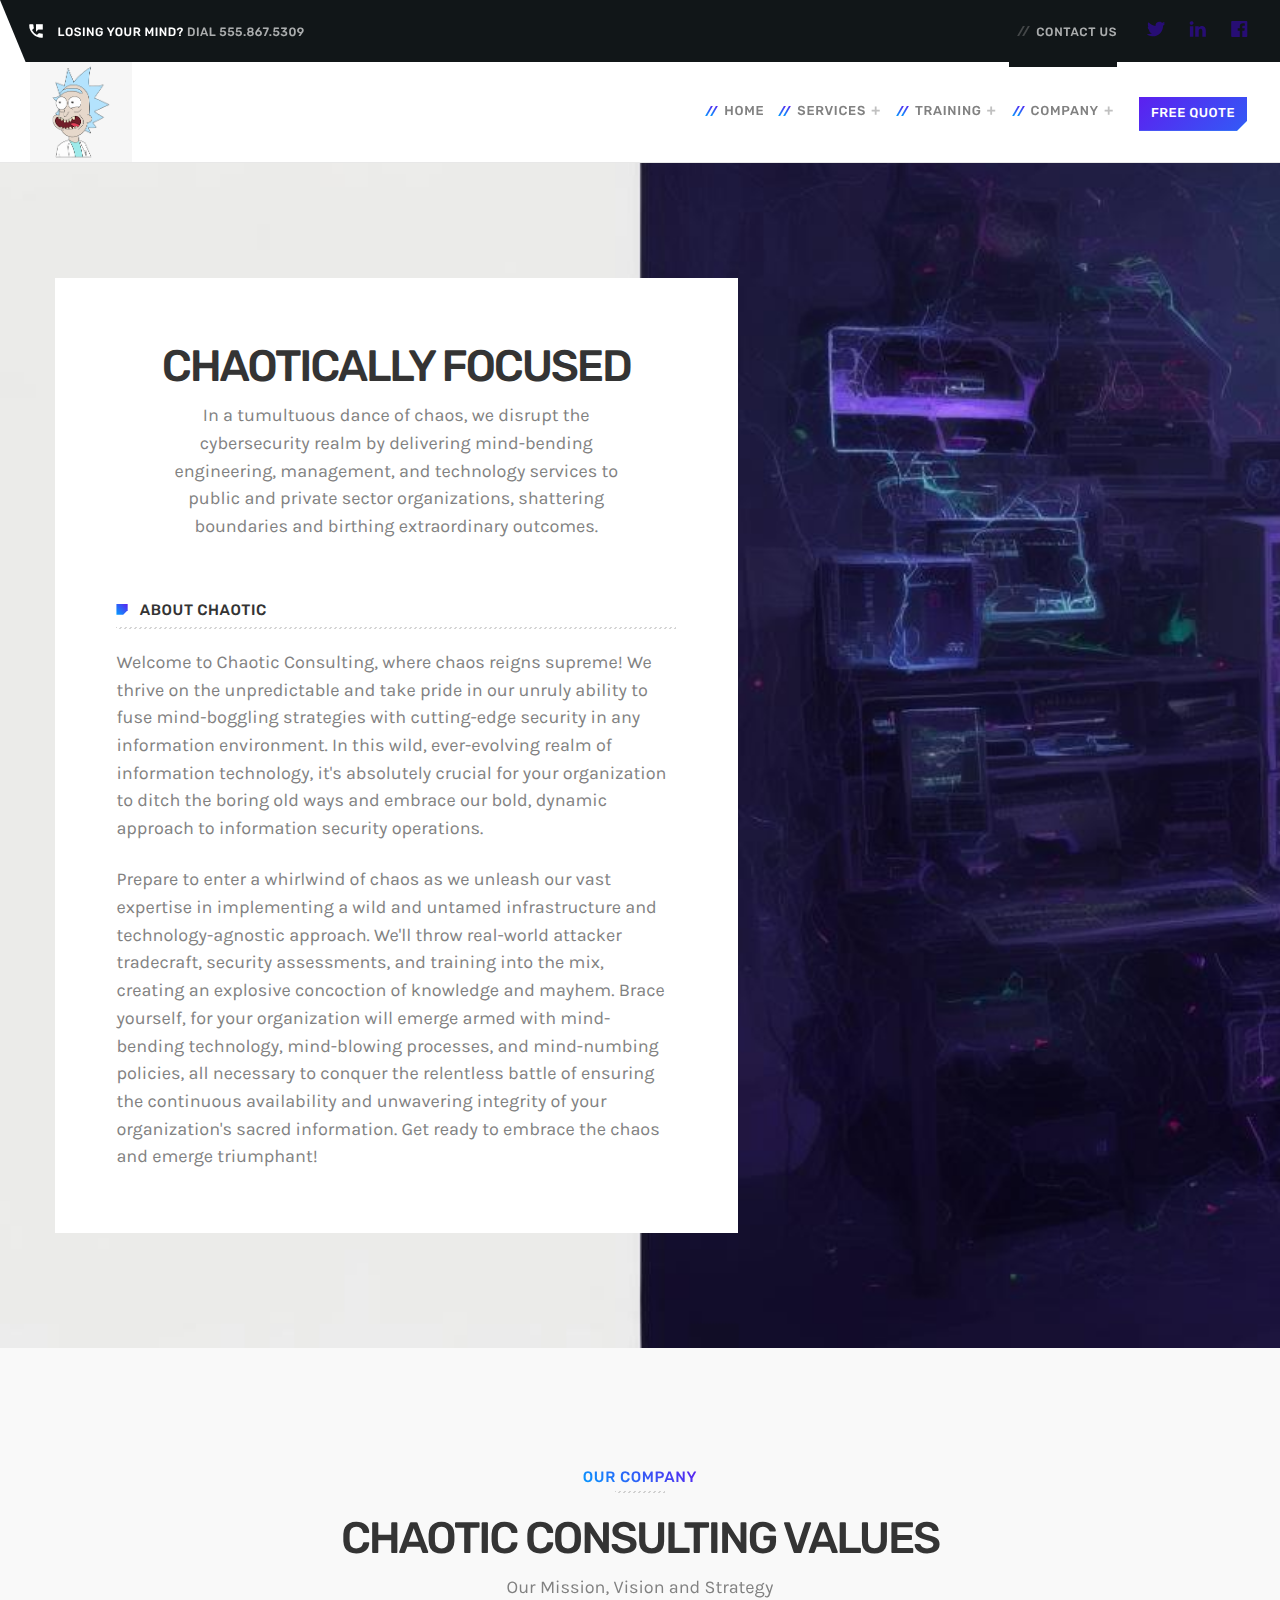
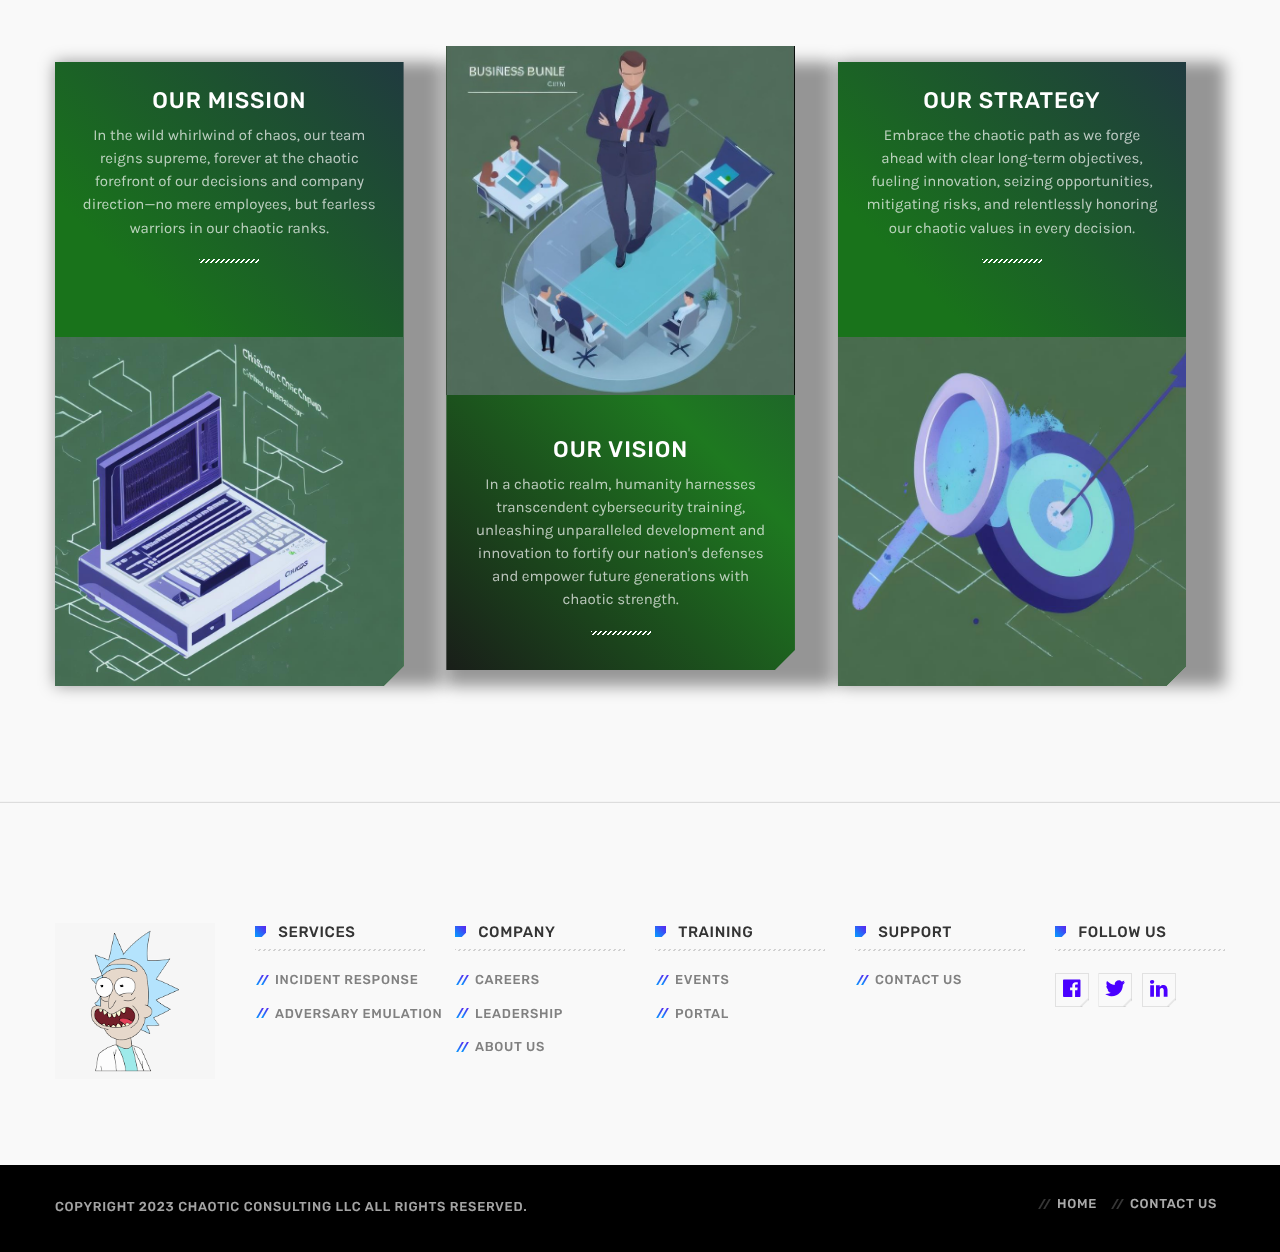
==== index.html @ 54765607 "Update index.html" ====
<!doctype html>
<html class="no-js" lang="en-US">
	
<head>
		<meta charset="UTF-8">
		<meta http-equiv="X-UA-Compatible" content="IE=edge">
		<meta name="viewport" content="width=device-width, initial-scale=1.0">		
		<!-- WP HEAD -->
		<title>Chaotic Consulting</title>
<meta name='robots' content='max-image-preview:large' />
<meta name="dlm-version" content="4.8.5"><script>window._wca = window._wca || [];</script>
<link rel='dns-prefetch' href='http://js.hs-scripts.com/' />
<link rel='dns-prefetch' href='http://stats.wp.com/' />
<link href='https://fonts.gstatic.com/' crossorigin rel='preconnect' />
<link rel="alternate" type="application/rss+xml" title="ChaoticConsulting &raquo; Feed" href="feed/index.html" />
<link rel="alternate" type="application/rss+xml" title="ChaoticConsulting &raquo; Comments Feed" href="comments/feed/index.html" />
<script>
window._wpemojiSettings = {"baseUrl":"https:\/\/s.w.org\/images\/core\/emoji\/14.0.0\/72x72\/","ext":".png","svgUrl":"https:\/\/s.w.org\/images\/core\/emoji\/14.0.0\/svg\/","svgExt":".svg","source":{"concatemoji":"wp-includes\/js\/wp-emoji-release.min.js?ver=6.1.3"}};
/*! This file is auto-generated */
!function(e,a,t){var n,r,o,i=a.createElement("canvas"),p=i.getContext&&i.getContext("2d");function s(e,t){var a=String.fromCharCode,e=(p.clearRect(0,0,i.width,i.height),p.fillText(a.apply(this,e),0,0),i.toDataURL());return p.clearRect(0,0,i.width,i.height),p.fillText(a.apply(this,t),0,0),e===i.toDataURL()}function c(e){var t=a.createElement("script");t.src=e,t.defer=t.type="text/javascript",a.getElementsByTagName("head")[0].appendChild(t)}for(o=Array("flag","emoji"),t.supports={everything:!0,everythingExceptFlag:!0},r=0;r<o.length;r++)t.supports[o[r]]=function(e){if(p&&p.fillText)switch(p.textBaseline="top",p.font="600 32px Arial",e){case"flag":return s([127987,65039,8205,9895,65039],[127987,65039,8203,9895,65039])?!1:!s([55356,56826,55356,56819],[55356,56826,8203,55356,56819])&&!s([55356,57332,56128,56423,56128,56418,56128,56421,56128,56430,56128,56423,56128,56447],[55356,57332,8203,56128,56423,8203,56128,56418,8203,56128,56421,8203,56128,56430,8203,56128,56423,8203,56128,56447]);case"emoji":return!s([129777,127995,8205,129778,127999],[129777,127995,8203,129778,127999])}return!1}(o[r]),t.supports.everything=t.supports.everything&&t.supports[o[r]],"flag"!==o[r]&&(t.supports.everythingExceptFlag=t.supports.everythingExceptFlag&&t.supports[o[r]]);t.supports.everythingExceptFlag=t.supports.everythingExceptFlag&&!t.supports.flag,t.DOMReady=!1,t.readyCallback=function(){t.DOMReady=!0},t.supports.everything||(n=function(){t.readyCallback()},a.addEventListener?(a.addEventListener("DOMContentLoaded",n,!1),e.addEventListener("load",n,!1)):(e.attachEvent("onload",n),a.attachEvent("onreadystatechange",function(){"complete"===a.readyState&&t.readyCallback()})),(e=t.source||{}).concatemoji?c(e.concatemoji):e.wpemoji&&e.twemoji&&(c(e.twemoji),c(e.wpemoji)))}(window,document,window._wpemojiSettings);
</script>
<style>
img.wp-smiley,
img.emoji {
	display: inline !important;
	border: none !important;
	box-shadow: none !important;
	height: 1em !important;
	width: 1em !important;
	margin: 0 0.07em !important;
	vertical-align: -0.1em !important;
	background: none !important;
	padding: 0 !important;
}
</style>
	<link rel='stylesheet' id='wphb-1-css' href='wp-content/uploads/hummingbird-assets/7fd0d3ecf452bea9b778b8efb464f5cc.css' media='all' />
<link rel='stylesheet' id='wp-block-library-css' href='wp-includes/css/dist/block-library/style.min6fb3.css?ver=6.1.3' media='all' />
<style id='wp-block-library-inline-css'>
.has-text-align-justify{text-align:justify;}
</style>
<style id='wp-block-library-theme-inline-css'>
.wp-block-audio figcaption{color:#555;font-size:13px;text-align:center}.is-dark-theme .wp-block-audio figcaption{color:hsla(0,0%,100%,.65)}.wp-block-audio{margin:0 0 1em}.wp-block-code{border:1px solid #ccc;border-radius:4px;font-family:Menlo,Consolas,monaco,monospace;padding:.8em 1em}.wp-block-embed figcaption{color:#555;font-size:13px;text-align:center}.is-dark-theme .wp-block-embed figcaption{color:hsla(0,0%,100%,.65)}.wp-block-embed{margin:0 0 1em}.blocks-gallery-caption{color:#555;font-size:13px;text-align:center}.is-dark-theme .blocks-gallery-caption{color:hsla(0,0%,100%,.65)}.wp-block-image figcaption{color:#555;font-size:13px;text-align:center}.is-dark-theme .wp-block-image figcaption{color:hsla(0,0%,100%,.65)}.wp-block-image{margin:0 0 1em}.wp-block-pullquote{border-top:4px solid;border-bottom:4px solid;margin-bottom:1.75em;color:currentColor}.wp-block-pullquote__citation,.wp-block-pullquote cite,.wp-block-pullquote footer{color:currentColor;text-transform:uppercase;font-size:.8125em;font-style:normal}.wp-block-quote{border-left:.25em solid;margin:0 0 1.75em;padding-left:1em}.wp-block-quote cite,.wp-block-quote footer{color:currentColor;font-size:.8125em;position:relative;font-style:normal}.wp-block-quote.has-text-align-right{border-left:none;border-right:.25em solid;padding-left:0;padding-right:1em}.wp-block-quote.has-text-align-center{border:none;padding-left:0}.wp-block-quote.is-large,.wp-block-quote.is-style-large,.wp-block-quote.is-style-plain{border:none}.wp-block-search .wp-block-search__label{font-weight:700}.wp-block-search__button{border:1px solid #ccc;padding:.375em .625em}:where(.wp-block-group.has-background){padding:1.25em 2.375em}.wp-block-separator.has-css-opacity{opacity:.4}.wp-block-separator{border:none;border-bottom:2px solid;margin-left:auto;margin-right:auto}.wp-block-separator.has-alpha-channel-opacity{opacity:1}.wp-block-separator:not(.is-style-wide):not(.is-style-dots){width:100px}.wp-block-separator.has-background:not(.is-style-dots){border-bottom:none;height:1px}.wp-block-separator.has-background:not(.is-style-wide):not(.is-style-dots){height:2px}.wp-block-table{margin:"0 0 1em 0"}.wp-block-table thead{border-bottom:3px solid}.wp-block-table tfoot{border-top:3px solid}.wp-block-table td,.wp-block-table th{word-break:normal}.wp-block-table figcaption{color:#555;font-size:13px;text-align:center}.is-dark-theme .wp-block-table figcaption{color:hsla(0,0%,100%,.65)}.wp-block-video figcaption{color:#555;font-size:13px;text-align:center}.is-dark-theme .wp-block-video figcaption{color:hsla(0,0%,100%,.65)}.wp-block-video{margin:0 0 1em}.wp-block-template-part.has-background{padding:1.25em 2.375em;margin-top:0;margin-bottom:0}
</style>
<link rel='stylesheet' id='jetpack-videopress-video-block-view-css' href='wp-content/uploads/hummingbird-assets/b2a7924042037997139bfa3283e063b1.css' media='all' />
<link rel='stylesheet' id='wphb-2-css' href='wp-content/uploads/hummingbird-assets/19c0e15c7c82b279ccb859507cdc2a20.css' media='all' />
<link rel='stylesheet' id='wc-blocks-style-css' href='wp-content/uploads/hummingbird-assets/2e4fd4b13205fe02aaf30620c7fa8087.css' media='all' />
<link rel='stylesheet' id='classic-theme-styles-css' href='wp-includes/css/classic-themes.min68b3.css?ver=1' media='all' />
<style id='global-styles-inline-css'>
body{--wp--preset--color--black: #000000;--wp--preset--color--cyan-bluish-gray: #abb8c3;--wp--preset--color--white: #ffffff;--wp--preset--color--pale-pink: #f78da7;--wp--preset--color--vivid-red: #cf2e2e;--wp--preset--color--luminous-vivid-orange: #ff6900;--wp--preset--color--luminous-vivid-amber: #fcb900;--wp--preset--color--light-green-cyan: #7bdcb5;--wp--preset--color--vivid-green-cyan: #00d084;--wp--preset--color--pale-cyan-blue: #8ed1fc;--wp--preset--color--vivid-cyan-blue: #0693e3;--wp--preset--color--vivid-purple: #9b51e0;--wp--preset--gradient--vivid-cyan-blue-to-vivid-purple: linear-gradient(135deg,rgba(6,147,227,1) 0%,rgb(155,81,224) 100%);--wp--preset--gradient--light-green-cyan-to-vivid-green-cyan: linear-gradient(135deg,rgb(122,220,180) 0%,rgb(0,208,130) 100%);--wp--preset--gradient--luminous-vivid-amber-to-luminous-vivid-orange: linear-gradient(135deg,rgba(252,185,0,1) 0%,rgba(255,105,0,1) 100%);--wp--preset--gradient--luminous-vivid-orange-to-vivid-red: linear-gradient(135deg,rgba(255,105,0,1) 0%,rgb(207,46,46) 100%);--wp--preset--gradient--very-light-gray-to-cyan-bluish-gray: linear-gradient(135deg,rgb(238,238,238) 0%,rgb(169,184,195) 100%);--wp--preset--gradient--cool-to-warm-spectrum: linear-gradient(135deg,rgb(74,234,220) 0%,rgb(151,120,209) 20%,rgb(207,42,186) 40%,rgb(238,44,130) 60%,rgb(251,105,98) 80%,rgb(254,248,76) 100%);--wp--preset--gradient--blush-light-purple: linear-gradient(135deg,rgb(255,206,236) 0%,rgb(152,150,240) 100%);--wp--preset--gradient--blush-bordeaux: linear-gradient(135deg,rgb(254,205,165) 0%,rgb(254,45,45) 50%,rgb(107,0,62) 100%);--wp--preset--gradient--luminous-dusk: linear-gradient(135deg,rgb(255,203,112) 0%,rgb(199,81,192) 50%,rgb(65,88,208) 100%);--wp--preset--gradient--pale-ocean: linear-gradient(135deg,rgb(255,245,203) 0%,rgb(182,227,212) 50%,rgb(51,167,181) 100%);--wp--preset--gradient--electric-grass: linear-gradient(135deg,rgb(202,248,128) 0%,rgb(113,206,126) 100%);--wp--preset--gradient--midnight: linear-gradient(135deg,rgb(2,3,129) 0%,rgb(40,116,252) 100%);--wp--preset--duotone--dark-grayscale: url('#wp-duotone-dark-grayscale');--wp--preset--duotone--grayscale: url('#wp-duotone-grayscale');--wp--preset--duotone--purple-yellow: url('#wp-duotone-purple-yellow');--wp--preset--duotone--blue-red: url('#wp-duotone-blue-red');--wp--preset--duotone--midnight: url('#wp-duotone-midnight');--wp--preset--duotone--magenta-yellow: url('#wp-duotone-magenta-yellow');--wp--preset--duotone--purple-green: url('#wp-duotone-purple-green');--wp--preset--duotone--blue-orange: url('#wp-duotone-blue-orange');--wp--preset--font-size--small: 13px;--wp--preset--font-size--medium: 20px;--wp--preset--font-size--large: 36px;--wp--preset--font-size--x-large: 42px;--wp--preset--spacing--20: 0.44rem;--wp--preset--spacing--30: 0.67rem;--wp--preset--spacing--40: 1rem;--wp--preset--spacing--50: 1.5rem;--wp--preset--spacing--60: 2.25rem;--wp--preset--spacing--70: 3.38rem;--wp--preset--spacing--80: 5.06rem;}:where(.is-layout-flex){gap: 0.5em;}body .is-layout-flow > .alignleft{float: left;margin-inline-start: 0;margin-inline-end: 2em;}body .is-layout-flow > .alignright{float: right;margin-inline-start: 2em;margin-inline-end: 0;}body .is-layout-flow > .aligncenter{margin-left: auto !important;margin-right: auto !important;}body .is-layout-constrained > .alignleft{float: left;margin-inline-start: 0;margin-inline-end: 2em;}body .is-layout-constrained > .alignright{float: right;margin-inline-start: 2em;margin-inline-end: 0;}body .is-layout-constrained > .aligncenter{margin-left: auto !important;margin-right: auto !important;}body .is-layout-constrained > :where(:not(.alignleft):not(.alignright):not(.alignfull)){max-width: var(--wp--style--global--content-size);margin-left: auto !important;margin-right: auto !important;}body .is-layout-constrained > .alignwide{max-width: var(--wp--style--global--wide-size);}body .is-layout-flex{display: flex;}body .is-layout-flex{flex-wrap: wrap;align-items: center;}body .is-layout-flex > *{margin: 0;}:where(.wp-block-columns.is-layout-flex){gap: 2em;}.has-black-color{color: var(--wp--preset--color--black) !important;}.has-cyan-bluish-gray-color{color: var(--wp--preset--color--cyan-bluish-gray) !important;}.has-white-color{color: var(--wp--preset--color--white) !important;}.has-pale-pink-color{color: var(--wp--preset--color--pale-pink) !important;}.has-vivid-red-color{color: var(--wp--preset--color--vivid-red) !important;}.has-luminous-vivid-orange-color{color: var(--wp--preset--color--luminous-vivid-orange) !important;}.has-luminous-vivid-amber-color{color: var(--wp--preset--color--luminous-vivid-amber) !important;}.has-light-green-cyan-color{color: var(--wp--preset--color--light-green-cyan) !important;}.has-vivid-green-cyan-color{color: var(--wp--preset--color--vivid-green-cyan) !important;}.has-pale-cyan-blue-color{color: var(--wp--preset--color--pale-cyan-blue) !important;}.has-vivid-cyan-blue-color{color: var(--wp--preset--color--vivid-cyan-blue) !important;}.has-vivid-purple-color{color: var(--wp--preset--color--vivid-purple) !important;}.has-black-background-color{background-color: var(--wp--preset--color--black) !important;}.has-cyan-bluish-gray-background-color{background-color: var(--wp--preset--color--cyan-bluish-gray) !important;}.has-white-background-color{background-color: var(--wp--preset--color--white) !important;}.has-pale-pink-background-color{background-color: var(--wp--preset--color--pale-pink) !important;}.has-vivid-red-background-color{background-color: var(--wp--preset--color--vivid-red) !important;}.has-luminous-vivid-orange-background-color{background-color: var(--wp--preset--color--luminous-vivid-orange) !important;}.has-luminous-vivid-amber-background-color{background-color: var(--wp--preset--color--luminous-vivid-amber) !important;}.has-light-green-cyan-background-color{background-color: var(--wp--preset--color--light-green-cyan) !important;}.has-vivid-green-cyan-background-color{background-color: var(--wp--preset--color--vivid-green-cyan) !important;}.has-pale-cyan-blue-background-color{background-color: var(--wp--preset--color--pale-cyan-blue) !important;}.has-vivid-cyan-blue-background-color{background-color: var(--wp--preset--color--vivid-cyan-blue) !important;}.has-vivid-purple-background-color{background-color: var(--wp--preset--color--vivid-purple) !important;}.has-black-border-color{border-color: var(--wp--preset--color--black) !important;}.has-cyan-bluish-gray-border-color{border-color: var(--wp--preset--color--cyan-bluish-gray) !important;}.has-white-border-color{border-color: var(--wp--preset--color--white) !important;}.has-pale-pink-border-color{border-color: var(--wp--preset--color--pale-pink) !important;}.has-vivid-red-border-color{border-color: var(--wp--preset--color--vivid-red) !important;}.has-luminous-vivid-orange-border-color{border-color: var(--wp--preset--color--luminous-vivid-orange) !important;}.has-luminous-vivid-amber-border-color{border-color: var(--wp--preset--color--luminous-vivid-amber) !important;}.has-light-green-cyan-border-color{border-color: var(--wp--preset--color--light-green-cyan) !important;}.has-vivid-green-cyan-border-color{border-color: var(--wp--preset--color--vivid-green-cyan) !important;}.has-pale-cyan-blue-border-color{border-color: var(--wp--preset--color--pale-cyan-blue) !important;}.has-vivid-cyan-blue-border-color{border-color: var(--wp--preset--color--vivid-cyan-blue) !important;}.has-vivid-purple-border-color{border-color: var(--wp--preset--color--vivid-purple) !important;}.has-vivid-cyan-blue-to-vivid-purple-gradient-background{background: var(--wp--preset--gradient--vivid-cyan-blue-to-vivid-purple) !important;}.has-light-green-cyan-to-vivid-green-cyan-gradient-background{background: var(--wp--preset--gradient--light-green-cyan-to-vivid-green-cyan) !important;}.has-luminous-vivid-amber-to-luminous-vivid-orange-gradient-background{background: var(--wp--preset--gradient--luminous-vivid-amber-to-luminous-vivid-orange) !important;}.has-luminous-vivid-orange-to-vivid-red-gradient-background{background: var(--wp--preset--gradient--luminous-vivid-orange-to-vivid-red) !important;}.has-very-light-gray-to-cyan-bluish-gray-gradient-background{background: var(--wp--preset--gradient--very-light-gray-to-cyan-bluish-gray) !important;}.has-cool-to-warm-spectrum-gradient-background{background: var(--wp--preset--gradient--cool-to-warm-spectrum) !important;}.has-blush-light-purple-gradient-background{background: var(--wp--preset--gradient--blush-light-purple) !important;}.has-blush-bordeaux-gradient-background{background: var(--wp--preset--gradient--blush-bordeaux) !important;}.has-luminous-dusk-gradient-background{background: var(--wp--preset--gradient--luminous-dusk) !important;}.has-pale-ocean-gradient-background{background: var(--wp--preset--gradient--pale-ocean) !important;}.has-electric-grass-gradient-background{background: var(--wp--preset--gradient--electric-grass) !important;}.has-midnight-gradient-background{background: var(--wp--preset--gradient--midnight) !important;}.has-small-font-size{font-size: var(--wp--preset--font-size--small) !important;}.has-medium-font-size{font-size: var(--wp--preset--font-size--medium) !important;}.has-large-font-size{font-size: var(--wp--preset--font-size--large) !important;}.has-x-large-font-size{font-size: var(--wp--preset--font-size--x-large) !important;}
.wp-block-navigation a:where(:not(.wp-element-button)){color: inherit;}
:where(.wp-block-columns.is-layout-flex){gap: 2em;}
.wp-block-pullquote{font-size: 1.5em;line-height: 1.6;}
</style>
<link rel='stylesheet' id='wphb-3-css' href='wp-content/uploads/hummingbird-assets/3e16753fc6889dd472542106ab0303fb.css' media='all' />
<style id='wphb-3-inline-css'>
.vc_custom_1557418146901{border-top-width: 1px !important;border-bottom-width: 3px !important;padding-right: 20px !important;padding-left: 20px !important;background-color: #ffffff !important;border-top-color: rgba(0,0,0,0.1) !important;border-top-style: solid !important;border-bottom-color: rgba(0,0,0,0.1) !important;border-bottom-style: solid !important;}.vc_custom_1557418801672{margin-right: 0px !important;margin-left: 0px !important;} .vc_custom_1662497444673{border-top-width: 1px !important;border-bottom-width: 3px !important;padding-right: 20px !important;padding-left: 20px !important;background-color: #ffffff !important;}.vc_custom_1662497499613{margin-right: 0px !important;margin-left: 0px !important;} 
.vc_custom_1558966303741{padding-right: 5px !important;padding-left: 5px !important;background-position: center;background-repeat: no-repeat !important;background-size: cover !important;}.vc_custom_1557143983831{padding-right: 24px !important;padding-left: 24px !important;}.vc_custom_1558966840940{margin-right: 15px !important;margin-left: 15px !important;background-image: url(wp-content/uploads/2023/home/footer-field-bg2_OPT.png?id=1407) !important;background-position: center !important;background-repeat: no-repeat !important;background-size: contain !important;}.vc_custom_1558966230521{background-image: url(wp-content/uploads/2023/home/cta-decoration-margins_OPT.png?id=1408) !important;background-position: center !important;background-repeat: no-repeat !important;background-size: contain !important;} .vc_custom_1558124488468{border-top-width: 1px !important;padding-right: 15px !important;padding-left: 15px !important;border-top-color: #dddddd !important;border-top-style: solid !important;} .cap-nomargin-top {
    margin-top: 0;
}
.btn-justify .firwl-btn  {
   margin: 0 5.2px 12px 0;
}
.btn-justify .firwl-btn:nth-of-type(4n)  {
 margin-right: 0;   
}
@media only screen and (max-width: 600px) {
    .btn-justify .firwl-btn{ margin: 0 0.1px 5px 0;}
    .btn-justify .firwl-btn:nth-of-type(4n)  {
     margin-right: 0;   
    }
}.vc_custom_1558124488468{border-top-width: 1px !important;padding-right: 15px !important;padding-left: 15px !important;border-top-color: #dddddd !important;border-top-style: solid !important;} .cap-nomargin-top {
    margin-top: 0;
}
.btn-justify .firwl-btn  {
   margin: 0 5.2px 12px 0;
}
.btn-justify .firwl-btn:nth-of-type(4n)  {
 margin-right: 0;   
}
@media only screen and (max-width: 600px) {
    .btn-justify .firwl-btn{ margin: 0 0.1px 5px 0;}
    .btn-justify .firwl-btn:nth-of-type(4n)  {
     margin-right: 0;   
    }
}
</style>
<link rel='stylesheet' id='woocommerce-layout-css' href='wp-content/uploads/hummingbird-assets/61d78d06aaa9b108058a870852219329.css' media='all' />
<style id='woocommerce-layout-inline-css'>

	.infinite-scroll .woocommerce-pagination {
		display: none;
	}
</style>

<style id='woocommerce-inline-inline-css'>
.woocommerce form .form-row .required { visibility: visible; }
</style>
<link rel='stylesheet' id='wphb-4-css' href='wp-content/uploads/hummingbird-assets/982daae407b19cbb4984385307a91c29.css' media='all' />
<link rel='stylesheet' id='jetpack_css-css' href='wp-content/uploads/hummingbird-assets/6b167bf6ccd5b75731e9bbbbdf00253e.css' media='all' />
<script src='wp-content/uploads/hummingbird-assets/2d284bd16ab9c6e514af87af5edbe637.js' id='wphb-5-js'></script>

	<style>img#wpstats{display:none}</style>
		<style type="text/css" id="branda-admin-bar-logo">
body #wpadminbar #wp-admin-bar-wp-logo > .ab-item {
	background-image: url(wp-content/uploads/2023/rick.png);
	background-repeat: no-repeat;
	background-position: 50%;
	background-size: 80%;
}
body #wpadminbar #wp-admin-bar-wp-logo > .ab-item .ab-icon:before {
	content: " ";
}
</style>
	<noscript><style>.woocommerce-product-gallery{ opacity: 1 !important; }</style></noscript>

<link rel="icon" href="wp-content/uploads/2023/rick.png" sizes="32x32" />
<link rel="icon" href="wp-content/uploads/2023/rick.png" sizes="192x192" />
<link rel="apple-touch-icon" href="wp-content/uploads/2023/rick.png" />
<meta name="msapplication-TileImage" content="wp-content/uploads/2023/rick.png" />
		<style id="wp-custom-css">
			body#firwlBody .qt-gridhelp {
opacity: 0.04 !important;	

}

.qt-socialicon {
	color: #4a00ff;
}

.firwl_member .firwl-post__header {
	height: 370px;
}

.firwl-pageheader__testimonial .firwl-bgimg img {
	top: -30vw;
}		</style>
		<style id="kirki-inline-styles">body, html{font-family:Karla;font-weight:400;letter-spacing:0em;}strong{font-family:Karla;font-weight:700;letter-spacing:-0.02em;}h1, h2, h3, h4, h5, h6{font-family:Rubik;font-weight:500;letter-spacing:-0.04em;text-transform:none;}.firwl-pagecaption{font-family:Rubik;font-weight:500;letter-spacing:-0.04em;text-transform:uppercase;}.widget_nav_menu, .firwl-internal-menu, .firwl-capfont, label, .firwl-footer__copy, .firwl-scf, .firwl-btn, .firwl-caption, .firwl-itemmetas, .firwl-menubar, .firwl-secondaryhead, .firwl-cats, .firwl-menu-tree , button, input[type="button"], input[type="submit"], .button, .firwl-meta, .firwl-readm, .firwl-navlink, .woocommerce #respond input#submit,.woocommerce a.button,.woocommerce button.button,.woocommerce input.button{font-family:Rubik;font-weight:500;letter-spacing:0.04em;text-transform:uppercase;}/* latin-ext */
@font-face {
  font-family: 'Karla';
  font-style: normal;
  font-weight: 400;
  font-display: swap;
  src: url(wp-content/fonts/karla/qkBIXvYC6trAT55ZBi1ueQVIjQTD-JqaHUlMZbLXGimSytc.woff) format('woff');
  unicode-range: U+0100-02AF, U+0304, U+0308, U+0329, U+1E00-1E9F, U+1EF2-1EFF, U+2020, U+20A0-20AB, U+20AD-20CF, U+2113, U+2C60-2C7F, U+A720-A7FF;
}
/* latin */
@font-face {
  font-family: 'Karla';
  font-style: normal;
  font-weight: 400;
  font-display: swap;
  src: url(wp-content/fonts/karla/qkBIXvYC6trAT55ZBi1ueQVIjQTD-JqaE0lMZbLXGimS.woff) format('woff');
  unicode-range: U+0000-00FF, U+0131, U+0152-0153, U+02BB-02BC, U+02C6, U+02DA, U+02DC, U+0304, U+0308, U+0329, U+2000-206F, U+2074, U+20AC, U+2122, U+2191, U+2193, U+2212, U+2215, U+FEFF, U+FFFD;
}
/* latin-ext */
@font-face {
  font-family: 'Karla';
  font-style: normal;
  font-weight: 700;
  font-display: swap;
  src: url(wp-content/fonts/karla/qkBIXvYC6trAT55ZBi1ueQVIjQTDH52aHUlMZbLXGimSytc.woff) format('woff');
  unicode-range: U+0100-02AF, U+0304, U+0308, U+0329, U+1E00-1E9F, U+1EF2-1EFF, U+2020, U+20A0-20AB, U+20AD-20CF, U+2113, U+2C60-2C7F, U+A720-A7FF;
}
/* latin */
@font-face {
  font-family: 'Karla';
  font-style: normal;
  font-weight: 700;
  font-display: swap;
  src: url(wp-content/fonts/karla/qkBIXvYC6trAT55ZBi1ueQVIjQTDH52aE0lMZbLXGimS.woff) format('woff');
  unicode-range: U+0000-00FF, U+0131, U+0152-0153, U+02BB-02BC, U+02C6, U+02DA, U+02DC, U+0304, U+0308, U+0329, U+2000-206F, U+2074, U+20AC, U+2122, U+2191, U+2193, U+2212, U+2215, U+FEFF, U+FFFD;
}/* cyrillic-ext */
@font-face {
  font-family: 'Rubik';
  font-style: normal;
  font-weight: 500;
  font-display: swap;
  src: url(wp-content/fonts/rubik/iJWZBXyIfDnIV5PNhY1KTN7Z-Yh-NYiFWkUzdYPFkaVNA6w.woff) format('woff');
  unicode-range: U+0460-052F, U+1C80-1C88, U+20B4, U+2DE0-2DFF, U+A640-A69F, U+FE2E-FE2F;
}
/* cyrillic */
@font-face {
  font-family: 'Rubik';
  font-style: normal;
  font-weight: 500;
  font-display: swap;
  src: url(wp-content/fonts/rubik/iJWZBXyIfDnIV5PNhY1KTN7Z-Yh-NYiFU0UzdYPFkaVNA6w.woff) format('woff');
  unicode-range: U+0301, U+0400-045F, U+0490-0491, U+04B0-04B1, U+2116;
}
/* hebrew */
@font-face {
  font-family: 'Rubik';
  font-style: normal;
  font-weight: 500;
  font-display: swap;
  src: url(wp-content/fonts/rubik/iJWZBXyIfDnIV5PNhY1KTN7Z-Yh-NYiFVUUzdYPFkaVNA6w.woff) format('woff');
  unicode-range: U+0590-05FF, U+200C-2010, U+20AA, U+25CC, U+FB1D-FB4F;
}
/* latin-ext */
@font-face {
  font-family: 'Rubik';
  font-style: normal;
  font-weight: 500;
  font-display: swap;
  src: url(wp-content/fonts/rubik/iJWZBXyIfDnIV5PNhY1KTN7Z-Yh-NYiFWUUzdYPFkaVNA6w.woff) format('woff');
  unicode-range: U+0100-02AF, U+0304, U+0308, U+0329, U+1E00-1E9F, U+1EF2-1EFF, U+2020, U+20A0-20AB, U+20AD-20CF, U+2113, U+2C60-2C7F, U+A720-A7FF;
}
/* latin */
@font-face {
  font-family: 'Rubik';
  font-style: normal;
  font-weight: 500;
  font-display: swap;
  src: url(wp-content/fonts/rubik/iJWZBXyIfDnIV5PNhY1KTN7Z-Yh-NYiFV0UzdYPFkaVN.woff) format('woff');
  unicode-range: U+0000-00FF, U+0131, U+0152-0153, U+02BB-02BC, U+02C6, U+02DA, U+02DC, U+0304, U+0308, U+0329, U+2000-206F, U+2074, U+20AC, U+2122, U+2191, U+2193, U+2212, U+2215, U+FEFF, U+FFFD;
}</style>		<!-- THEME CUSTOMIZATIONS start ========= -->
		<style>
			
			
			body, blockquote::before {
				background-color: #f9f9f9;
				color: #818181;
			}
			.firwl-comments-section .comment-respond {
				background-color: #f9f9f9;
			}
			a, .star-rating span::before {
				color: #069afe;
			}
			a:hover {
				color: #4a00ff;
			}
			table th, table td,
			table tr:first-child, .firwl-entrycontent .wp-block-table th, .firwl-entrycontent .wp-block-table td,
			hr.wp-block-separator {
				border-color: rgba(129,129,129,0.33);
			}
			hr.wp-block-separator.is-style-dots::before {
				color: rgba(129,129,129,0.33);
			}
			.firwl-entrycontent p.has-drop-cap, .firwl-entrycontent blockquote, .firwl-entrycontent .wp-block-quote, blockquote, blockquote::before, .firwl-single .firwl-entrycontent .wp-block-quote, .firwl-btn, .firwl-btn::after, .firwl-btn::before {
				border-color: rgba(129,129,129,0.2);
			}
			h1, h2, h3, h4, h5, h6 {
				color: #343434;
			}
			
			.firwl-paper, .firwl-menubar ul, blockquote::before, .woocommerce div.product .woocommerce-tabs ul.tabs li, .woocommerce div.product .woocommerce-tabs ul.tabs li.active a {
				background-color: #fff;
				color: #818181;
			}
			.woocommerce div.product .woocommerce-tabs ul.tabs li.active  {
				border-bottom-color:  #fff;
			}
			.woocommerce .woocommerce-ordering select, #add_payment_method #payment, .woocommerce-cart #payment, .woocommerce-checkout #payment,
			.firwl-primary {
				background-color: #111618;
			}
			
			.firwl-primary .firwl-btn {
				border-color: rgba(255,255,255,0.2);
			}
			.firwl-primary-light {
				background-color: #353535;
			}
			.woocommerce .woocommerce-ordering select, #add_payment_method #payment, .woocommerce-cart #payment, .woocommerce-checkout #payment,
			.firwl-primary-light, .firwl-primary, .firwl-primary-light h1, .firwl-primary-light h2, .firwl-primary-light h3, .firwl-primary-light h4, .firwl-primary-light h5, .firwl-primary-light h6, .firwl-primary h1, .firwl-primary h2, .firwl-primary h3, .firwl-primary h4, .firwl-primary h5, .firwl-primary h6 {
				color: #fff;
			}
			.firwl-primary-light .firwl-caption{
				color: rgba(255,255,255,0.7);
			}
			[class*="-catid-"]::before, .ttg-reaktions-accent, .firwl-accent,.firwl-scard:hover .firwl-btn__ghost,  .firwl-menubar li::before  {
				background-color: #069afe;
				color: #fff;
			}
			
			 .ttg-reaktions-accent,
			.firwl-cards .firwl-colorgradient, .firwl-colorgradient, .firwl-gradtext, .firwl-gradicon::before,
			.firwl-caption__l::after, .firwl-owl-theme .owl-dots .owl-dot.active span,
			.firwl-post__sticky::after, input[type="submit"], .firwl-menubar > li > a::before, .firwl-menubar > li > a::after, .firwl-authorbox::after,  
			.firwl-p-catz::after, .firwl-caption__s::before,.firwl-caption__xs::before {
				background: #00a2ff;
				background: linear-gradient(45deg, #00a2ff 0%, #5c20ef 100%);
				filter: progid:DXImageTransform.Microsoft.gradient( startColorstr='#00a2ff', endColorstr='#5c20ef',GradientType=1 ); 
				color: #fff; /* No customizer required, always white */
			}
			.firwl-post__title a {
				background-image: linear-gradient(to right, rgba(0,162,255,0.5) 50%,  rgba(92,32,239,0.5) 100%, #fff 100%);
			}
			.firwl-btn {
				background-image: linear-gradient(-45deg, #00a2ff 0%,  #5c20ef 50%, rgba(255,255,255,0) 54%, rgba(255,255,255,0) 100%);
			}
			.firwl-btn__white {
				color: #069afe;
				background-image: none;
			}
			.firwl-entrycontent .wp-block-button .wp-block-button__link, .firwl-entrycontent .wp-block-button .wp-block-file__button,
			.firwl-btn-primary, #firwlBody.woocommerce .button, #firwlBody.woocommerce #firwlMaster .button {
				background-color: #00a2ff !important;
				background-image: linear-gradient(-45deg, #00a2ff 0%,  #5c20ef 100%) !important;
			}
	
			.firwl-gradprimary {
			    background: linear-gradient(45deg,  #19731b 0%, #19731b 50%, #203a3f); }
			.firwl-gradaccent, .firwl-hov {
			   background: linear-gradient(45deg, #191e19 0%, #1e7920 50%, #203a3f 100% );}

			.firwl-stripes__accent {
				background-image: linear-gradient(135deg, #069afe 12.50%, transparent 12.50%, transparent 50%, #069afe 50%, #069afe 62.50%, transparent 62.50%, transparent 100%);
				background-size: 5px 5px; }
			.firwl-grad-layer {
				background: #069afe; /* Old browsers */
				background: linear-gradient(45deg, #069afe 0%, #4a00ff 100%);
				filter: progid:DXImageTransform.Microsoft.gradient( startColorstr='#069afe', endColorstr='#4a00ff',GradientType=1 ); }
			.firwl-internal-menu__c ul a.firwl-active, #firwlBody #firwlMaster  input[type="text"]:focus, #firwlBody #firwlMaster select:focus, #firwlBody #firwlMaster select::-ms-expand , 
			#firwlBody #firwlMaster  input[type="email"]:focus, #firwlBody #firwlMaster  input[type="password"]:focus, #firwlBody #firwlMaster  textarea:focus, .
			firwl-caption::after, .firwl-post__title, .firwl-scard__t {
				border-color:#069afe}
			.firwl-primary-light .firwl-caption__s, .firwl-primary-light .firwl-btn {
				border-color:  rgba(255,255,255,0.2); }

			.firwl-duotone::before {
				background-color: #50fbed; }
			.firwl-duotone::after {
				background-color: #550291; }

			@media only screen and (min-width: 1201px) { 
				.firwl-menu-horizontal .firwl-menubar > li > ul li a, #firwlBody.woocommerce .button {
					background-image: linear-gradient(45deg,  #069afe 00%, #4a00ff 100%, #fff 100%);
				}
				 .firwl-menu-horizontal .firwl-menubar > li:hover > ul {
					border-color: #111618;
				}
				.firwl-btn__white:hover {
					color: #4a00ff; 
				}
			}


			
							html body {
					text-rendering: geometricPrecision;
				}
								h1, h2, h3, h4, h5, h6 {
					text-rendering: geometricPrecision;
				}
								.firwl-internal-menu, .firwl-capfont, label, .firwl-footer__copy, .firwl-scf, .firwl-btn, .firwl-caption, .firwl-itemmetas, .firwl-menu, .firwl-secondaryhead, .firwl-cats, .firwl-menu-tree ,
				 button, input[type="button"], 	input[type="submit"], .button, .firwl-meta, .firwl-readm, .firwl-navlink {
					text-rendering: geometricPrecision;
				}
								#firwlCopybar { 
					 background: #000000; 					 color: #eaeaea; 				}
						</style>
		<!-- THEME CUSTOMIZATIONS END ========= -->
		<style type="text/css" data-type="vc_shortcodes-custom-css">.vc_custom_1604544874121{padding-right: 15px !important;padding-left: 15px !important;background-image: url(wp-content/uploads/2023/home/ComputerChaos.jpeg?id=554) !important;background-position: center !important;background-repeat: no-repeat !important;background-size: cover !important;}.vc_custom_1611676680471{background-color: #f4f4f4 !important;}.vc_custom_1604545082601{padding-top: 9% !important;padding-right: 9% !important;padding-bottom: 9% !important;padding-left: 9% !important;background-color: #ffffff !important;}</style><noscript><style> .wpb_animate_when_almost_visible { opacity: 1; }</style></noscript>		<!-- QT Taxonomy Backgorund plugin start ========= -->
		<style>

			[class$="-catid-17"]::before{background: #ffffff;} [class$="-catid-20"]::before{background: #ffffff;} [class$="-catid-21"]::before{background: #ffffff;} [class$="-catid-61"]::before{background: #ffffff;} [class$="-catid-40"]::before{background: #ffffff;} [class$="-catid-41"]::before{background: #ffffff;} [class$="-catid-45"]::before{background: #ffffff;} [class$="-catid-58"]::before{background: #ffffff;} [class$="-catid-63"]::before{background: #ffffff;} 		</style>
		<!-- QT Taxonomy Backgorund plugin END ========= -->
				<!-- WP HEAD END -->
	</head>
	<body data-rsssl=1 id="firwlBody" class="page-template page-template-page-fullwidth page-template-page-fullwidth-php page page-id-1758 theme-firwl woocommerce-no-js firwl-body  woocommerce woomanual firwl-woocommerce-body wpb-js-composer js-comp-ver-6.4.1 vc_responsive">
		<div id="firwlGlobal" class="firwl-global ">
			
<div id="firwlHeaderBar" class="firwl-headerbar " >
	<div id="firwlHeaderBarContent" class="firwl-headerbar__content firwl-paper">
		<div id="firwlSecondaryHeader" class="firwl-secondaryhead firwl-primary">
	<div class="firwl-secondaryhead__cont">


					<h6 class="firwl-sos firwl-scf">
				<a href="https://www.youtube.com/watch?v=dQw4w9WgXcQ">						<i class="material-icons">perm_phone_msg</i>Losing your mind? 
						<span>Dial 555.867.5309</span>
				</a>			</h6>
							<div class="firwl-social firwl-right">
												<a href="https://www.twitter.com/" target="_blank" class="qw_social"><i class="qt-socicon-twitter qt-socialicon"></i></a>
														<a href="https://www.linkedin.com/" target="_blank" class="qw_social"><i class="qt-socicon-linkedin qt-socialicon"></i></a>
														<a href="https://www.facebook.com/" target="_blank" class="qw_social"><i class="qt-socicon-facebook qt-socialicon"></i></a>
											</div>
				
					<ul class="firwl-menubar firwl-menubar__secondary">
<li id="menu-item-749" class="menu-item menu-item-type-post_type menu-item-object-page menu-item-749"><a href="contact-us/index.html">Contact Us</a></li>
			</ul>
				</div>
</div><div id="firwlMenu" class="firwl-menu firwl-paper">
	<div class="firwl-menu__cont">
		<h3 class="firwl-menu__logo firwl-left">
			<a class="firwl-logolink" href="index.html">
						<img src="wp-content/uploads/2023/rick.png" class="firwl-logo_header_mob" alt="ChaoticConsulting">
				<img src="wp-content/uploads/2023/rick.png" class="firwl-logo_header" alt="ChaoticConsulting">
					</a>
		</h3>
					<nav id="firwlMenuNav" class="firwl-menu-horizontal">
				<div class="firwl-menu-horizontal_c">
					<ul id="firwlMenuBar" class="firwl-menubar">
					<li id="menu-item-774" class="menu-item menu-item-type-post_type menu-item-object-page menu-item-home menu-item-774"><a href="index.html">Home</a></li>
<li id="menu-item-1458" class="menu-item menu-item-type-custom menu-item-object-custom menu-item-has-children menu-item-1458"><a href="#">Services</a>
<ul class="sub-menu">
	<li id="menu-item-954" class="menu-item menu-item-type-post_type menu-item-object-page menu-item-954"><a href="./index.html">Chaotic Incident Response</a></li>
	<li id="menu-item-1620" class="menu-item menu-item-type-post_type menu-item-object-page menu-item-1620"><a href="./index.html">Chaotic Emulation</a></li>
	<li id="menu-item-3530" class="menu-item menu-item-type-post_type menu-item-object-page menu-item-3530"><a href="./index.html">Chaotic Risk Assessments</a></li>
	<li id="menu-item-3602" class="menu-item menu-item-type-post_type menu-item-object-page menu-item-3602"><a href="./index.html">Chaotic Vulnerability Management</a></li>
</ul>
</li>
<li id="menu-item-769" class="menu-item menu-item-type-post_type menu-item-object-page menu-item-has-children menu-item-769"><a href="./index.html">Training</a>
<ul class="sub-menu">
	<li id="menu-item-1755" class="menu-item menu-item-type-custom menu-item-object-custom menu-item-1755"><a href="./index.html">Training Portal</a></li>
	<li id="menu-item-352" class="menu-item menu-item-type-post_type menu-item-object-page menu-item-has-children menu-item-352"><a href="./index.html">Events</a>
	<ul class="sub-menu">
		<li id="menu-item-770" class="menu-item menu-item-type-taxonomy menu-item-object-firwl_eventtype menu-item-770"><a href="./index.html">Conference Events</a></li>
		<li id="menu-item-1754" class="menu-item menu-item-type-taxonomy menu-item-object-firwl_eventtype menu-item-1754"><a href="./index.html">Training Events</a></li>
	</ul>
</li>
</ul>
</li>
<li id="menu-item-1628" class="menu-item menu-item-type-custom menu-item-object-custom current-menu-ancestor current-menu-parent menu-item-has-children menu-item-1628"><a href="#">Company</a>
<ul class="sub-menu">
	<li id="menu-item-2213" class="menu-item menu-item-type-post_type menu-item-object-page"><a href="index.html" aria-current="page">About Us</a></li>
	<li id="menu-item-2257" class="menu-item menu-item-type-taxonomy menu-item-object-firwl_membertype menu-item-2257"><a href="./index.html">Leadership</a></li>
	<li id="menu-item-969" class="menu-item menu-item-type-post_type menu-item-object-page menu-item-969"><a href="./index.html">Careers</a></li>
	<li id="menu-item-1631" class="menu-item menu-item-type-post_type menu-item-object-page menu-item-1631"><a href="contact-us/index.html">Contact Us</a></li>
</ul>
</li>
					</ul>
				</div>
			</nav>
			
				<div class="firwl-menubtns">
			 
			<a id="firwlCta" target="_blank" class="firwl-btn firwl-btn-primary  "  href="https://youtu.be/dQw4w9WgXcQ">
										Free quote				</a>		</div>
	
	</div>
				<div id="qt-megamenu" class="qt-megamenu__container">
									<div id='qt-megamenu-item-878' class="qt-megamenu__item post-878 qt__megamenu_page type-qt__megamenu_page status-publish hentry" >
						<div class="qt-megamenu__itemcontent">
							<section class="vc_section megamenu-blog vc_custom_1557418146901 vc_section-has-fill"><div class="firwl-vc-row-container" ><div class="vc_row firwl-stickycont wpb_row firwl-vc_row vc_custom_1557418801672"><div class="firwl-container__l firwl-rowcontainer-vc"><div class="firwl-rowcontent"><div class="wpb_column vc_column_container vc_col-sm-12"><div class="vc_column-inner"><div class="wpb_wrapper ">			<hr class="firwl-spacer-s">
		<div class="vc_row wpb_row vc_inner firwl-vc_row vccustom_menu-container"><div class=" firwl-rowcontainer-vc"><div class="firwl-rowcontent"><div class="wpb_column vc_column_container vc_col-sm-3"><div class="vc_column-inner"><div class="wpb_wrapper">

		</div></div></div><div class="wpb_column vc_column_container vc_col-sm-3"><div class="vc_column-inner"><div class="wpb_wrapper">		<div class="firwl-cards firwl-cards__horizontal ">
			<div class="firwl-cards__content firwl-card firwl-gradprimary firwl-negative">
				<div class="firwl-cards__content__c">
					<div class="firwl-row">
						<div class="firwl-col firwl-cards__horizontal__col1 firwl-m6 firwl-l6">

						</div>
					</div>
		 		</div>



	 			
				<span class="firwl-hov"></span><div class="firwl-particles"></div>
				
			</div>
		</div>
		</div></div></div></div></div></div>			<hr class="firwl-spacer-s">
		</div></div></div></div></div></div></div></section>
						</div>
					</div>
								</div>
			</div>	</div>
</div>


<div class="firwl-overlay__pagemask" data-firwl-switch="firwl-overlayopen" data-firwl-target="#firwlBody"></div>
			<div id="firwlMaster" class="firwl-master firwl-single firwl-single__fullwidth">
			
				
		<div class="firwl-entrycontent">
		<div class="firwl-vc-row-container" ><div class="vc_row firwl-stickycont wpb_row firwl-vc_row vc_custom_1604544874121 vc_row-has-fill"><div class=" firwl-rowcontainer-vc"><div class="firwl-rowcontent"><div class="wpb_column vc_column_container vc_col-sm-12"><div class="vc_column-inner"><div class="wpb_wrapper firwl-vc_section"><div class="vc_row wpb_row vc_inner firwl-vc_row"><div class="firwl-container firwl-rowcontainer-vc"><div class="firwl-rowcontent"><div class="wpb_column vc_column_container vc_col-sm-7 vc_col-has-fill"><div class="vc_column-inner vc_custom_1604545082601"><div class="wpb_wrapper">
		<div class="firwl-section-caption ">

							<h2 class="firwl-capfont firwl-glitchtxt" data-firwl-text="Cybersecurity Focus">Chaotically Focused</h2>
								<p>In a tumultuous dance of chaos, we disrupt the cybersecurity realm by delivering mind-bending engineering, management, and technology services to public and private sector organizations, shattering boundaries and birthing extraordinary outcomes.</p>
						</div>
				<div>
			<h5  class="firwl-element-caption firwl-caption  firwl-caption__s  "><span  data-firwl-text="About Us" class="firwl-glitchtxt">About Chaotic</span></h5>		</div>


	<div class="wpb_text_column wpb_content_element " >
		<div class="wpb_wrapper">
			<p>Welcome to Chaotic Consulting, where chaos reigns supreme! We thrive on the unpredictable and take pride in our unruly ability to fuse mind-boggling strategies with cutting-edge security in any information environment. In this wild, ever-evolving realm of information technology, it's absolutely crucial for your organization to ditch the boring old ways and embrace our bold, dynamic approach to information security operations.</p>
<p>Prepare to enter a whirlwind of chaos as we unleash our vast expertise in implementing a wild and untamed infrastructure and technology-agnostic approach. We'll throw real-world attacker tradecraft, security assessments, and training into the mix, creating an explosive concoction of knowledge and mayhem. Brace yourself, for your organization will emerge armed with mind-bending technology, mind-blowing processes, and mind-numbing policies, all necessary to conquer the relentless battle of ensuring the continuous availability and unwavering integrity of your organization's sacred information. Get ready to embrace the chaos and emerge triumphant!</p>

		</div>
	</div>
</div></div></div><div class="wpb_column vc_column_container vc_col-sm-5"><div class="vc_column-inner"><div class="wpb_wrapper"></div></div></div></div></div></div></div></div></div></div></div></div></div><div class="firwl-vc-row-container" ><div class="vc_row firwl-stickycont wpb_row firwl-vc_row"><div class=" firwl-rowcontainer-vc"><div class="firwl-rowcontent"><div class="wpb_column vc_column_container vc_col-sm-12"><div class="vc_column-inner"><div class="wpb_wrapper firwl-vc_section">
		<div class="firwl-section-caption ">

							<h6 class="firwl-caption firwl-gradtext"><span>OUR COMPANY</span></h6>
								<h2 class="firwl-capfont firwl-glitchtxt" data-firwl-text="ChaoticConsulting Company Statements">Chaotic Consulting Values</h2>
								<p>Our Mission, Vision and Strategy</p>
						</div>
		<div class="vc_row wpb_row vc_inner firwl-vc_row vc_column-gap-4"><div class="firwl-container firwl-rowcontainer-vc"><div class="firwl-rowcontent">
		
		
		
		
		<div class="wpb_column vc_column_container vc_col-sm-4"><div class="vc_column-inner"><div class="wpb_wrapper">		<a href="#" class="firwl-cards  firwl-cards__sky firwl-cards__inv " target="_self">
			
			
			<div class="firwl-cards__content firwl-card firwl-gradprimary firwl-negative  ">

									<div class="firwl-cards__i"><img src="wp-content/uploads/2023/home/Mission.jpeg" alt="Our Mission"></div>
					
				<div class="firwl-cards__content__c">
					<h4 class="firwl-capfont">Our Mission</h4><p class="firwl-small">
In the wild whirlwind of chaos, our team reigns supreme, forever at the chaotic forefront of our decisions and company direction—no mere employees, but fearless warriors in our chaotic ranks.</p><hr class="firwl-sep">
		 			
		 		</div>

	 			
				<span class="firwl-hov"></span><div class="firwl-particles"></div>
			</div>
		</a>
		</div></div></div>


		<div class="wpb_column vc_column_container vc_col-sm-4">
			<div class="vc_column-inner">
				<div class="wpb_wrapper">
					<a href="#" class="firwl-cards  firwl-cards__sky firwl-cards__featured " target="_self">
						<div class="firwl-cards__content firwl-card firwl-gradprimary firwl-negative   firwl-gradaccent ">
						<div class="firwl-cards__i"><img src="wp-content/uploads/2023/home/Vision.jpeg" alt="Our Vision"></div>
							<div class="firwl-cards__content__c">
								<h4 class="firwl-capfont">Our Vision</h4>
								<p class="firwl-small">In a chaotic realm, humanity harnesses transcendent cybersecurity training, unleashing unparalleled development and innovation to fortify our nation's defenses and empower future generations with chaotic strength.</p>
								<hr class="firwl-sep">
							</div>
							<span class="firwl-hov"></span>
							<div class="firwl-particles"></div>
						</div>
					</a>
				</div>
			</div>
		</div>


		<div class="wpb_column vc_column_container vc_col-sm-4">
			<div class="vc_column-inner">
				<div class="wpb_wrapper">
					<a href="#" class="firwl-cards  firwl-cards__sky firwl-cards__inv " target="_self">
						<div class="firwl-cards__content firwl-card firwl-gradprimary firwl-negative  ">
						<div class="firwl-cards__i"><img src="wp-content/uploads/2023/home/Strategy.jpeg" alt="Our Strategy"></div>	
							<div class="firwl-cards__content__c">
								<h4 class="firwl-capfont">Our Strategy</h4>
								<p class="firwl-small">Embrace the chaotic path as we forge ahead with clear long-term objectives, fueling innovation, seizing opportunities, mitigating risks, and relentlessly honoring our chaotic values in every decision.</p>
								<hr class="firwl-sep">
							</div>
							<span class="firwl-hov"></span>
							<div class="firwl-particles"></div>
						</div>
					</a>
				</div>
			</div>
		</div>




		</div></div></div>
		</div></div></div></div></div></div></div><div class="firwl-vc-row-container" ><div class="vc_row firwl-stickycont wpb_row firwl-vc_row vc_custom_1611676680471 vc_row-has-fill"><div class=" firwl-rowcontainer-vc"><div class="firwl-rowcontent"><div class="wpb_column vc_column_container vc_col-sm-12"><div class="vc_column-inner"></div></div></div></div></div></div>
		</div>

	</div>
	
		

					<div id="qt-megafooter" class="qt-megafooter__container">
									
										<div id='qt-megafooter-item-740' class="qt-megafooter__item post-740 qt_megafooter_page type-qt_megafooter_page status-publish hentry" >
						<div class="qt-megafooter__itemcontent">
							<div class="firwl-vc-row-container" ><div class="vc_row firwl-stickycont wpb_row firwl-vc_row vc_custom_1558124488468 vc_row-has-fill vc_column-gap-30"><div class=" firwl-rowcontainer-vc"><div class="firwl-rowcontent"><div class="wpb_column vc_column_container vc_col-sm-12"><div class="vc_column-inner"><div class="wpb_wrapper "><div class="vc_row wpb_row vc_inner firwl-vc_row vc_column-gap-30"><div class="firwl-container firwl-rowcontainer-vc"><div class="firwl-rowcontent"><div class="firwl-small wpb_column vc_column_container vc_col-sm-nul-2 vc_col-lg-2 vc_col-md-4 vc_col-xs-12 vc_col-sm-4"><div class="vc_column-inner"><div class="wpb_wrapper">			<hr class="firwl-spacer-l">
		
	<div class="wpb_text_column wpb_content_element  demo-inline-icons" >
		<div class="wpb_wrapper">
			<p><img decoding="async" loading="lazy" class="alignnone wp-image-1418 " src="wp-content/uploads/2023/rick.png" alt="" width="160" height="52" srcset="wp-content/uploads/2023/rick.png 770w, wp-content/uploads/2023/rick.png 768w, wp-content/uploads/2023/rick.png 1000w" sizes="(max-width: 160px) 100vw, 160px" /></p>

		</div>
	</div>
			<hr class="firwl-spacer-xs">
		</div></div></div><div class="wpb_column vc_column_container vc_col-sm-nul-2 vc_col-lg-2 vc_col-md-4 vc_col-xs-12 vc_col-sm-4"><div class="vc_column-inner"><div class="wpb_wrapper">			<hr class="firwl-spacer-l">
				<div>
			<h5  class="firwl-element-caption firwl-caption cap-nomargin-top firwl-caption__s  "><span  data-firwl-text="Services" class="firwl-glitchtxt">Services</span></h5>		</div>

	


		<div  class="vc_wp_custommenu wpb_content_element"><div class="widget widget_nav_menu"><div class="menu-footer-direct-line-container"><ul id="menu-footer-direct-line" class="menu"><li id="menu-item-2937" class="menu-item menu-item-type-post_type menu-item-object-page menu-item-2937"><a href="./index.html">Incident Response</a></li>
<li id="menu-item-2935" class="menu-item menu-item-type-post_type menu-item-object-page menu-item-2935"><a href="./index.html">Adversary Emulation</a></li>
</ul></div></div></div>			<hr class="firwl-spacer-xs">
		</div></div></div><div class="wpb_column vc_column_container vc_col-sm-nul-2 vc_col-lg-2 vc_col-md-4 vc_col-xs-12 vc_col-sm-4"><div class="vc_column-inner"><div class="wpb_wrapper">			<hr class="firwl-spacer-l">
				<div>
			<h5  class="firwl-element-caption firwl-caption cap-nomargin-top firwl-caption__s  "><span  data-firwl-text="Company" class="firwl-glitchtxt">Company</span></h5>		</div>

	


		<div  class="vc_wp_custommenu wpb_content_element"><div class="widget widget_nav_menu"><div class="menu-footer-menu-company-container"><ul id="menu-footer-menu-company" class="menu"><li id="menu-item-722" class="menu-item menu-item-type-post_type menu-item-object-page menu-item-722"><a href="./index.html">Careers</a></li>
<li id="menu-item-963" class="menu-item menu-item-type-post_type menu-item-object-page menu-item-963"><a href="./index.html">Leadership</a></li>
<li id="menu-item-2938" class="menu-item menu-item-type-post_type menu-item-object-page current-menu-item page_item page-item-1758 current_page_item menu-item-2938"><a href="index.html" aria-current="page">About Us</a></li>
</ul></div></div></div>			<hr class="firwl-spacer-xs">
		</div></div></div><div class="wpb_column vc_column_container vc_col-sm-nul-2 vc_col-lg-2 vc_col-md-4 vc_col-xs-12 vc_col-sm-4"><div class="vc_column-inner"><div class="wpb_wrapper">			<hr class="firwl-spacer-l">
				<div>
			<h5  class="firwl-element-caption firwl-caption cap-nomargin-top firwl-caption__s  "><span  data-firwl-text="Training" class="firwl-glitchtxt">Training</span></h5>		</div>

	


		<div  class="vc_wp_custommenu wpb_content_element"><div class="widget widget_nav_menu"><div class="menu-training-footer-container"><ul id="menu-training-footer" class="menu"><li id="menu-item-2940" class="menu-item menu-item-type-post_type_archive menu-item-object-firwl_event menu-item-2940"><a href="./index.html">Events</a></li>
<li id="menu-item-2941" class="menu-item menu-item-type-custom menu-item-object-custom menu-item-2941"><a href="./index.html">Portal</a></li>
</ul></div></div></div></div></div></div><div class="wpb_column vc_column_container vc_col-sm-nul-2 vc_col-lg-2 vc_col-md-4 vc_col-xs-12 vc_col-sm-4"><div class="vc_column-inner"><div class="wpb_wrapper">			<hr class="firwl-spacer-l">
				<div>
			<h5  class="firwl-element-caption firwl-caption cap-nomargin-top firwl-caption__s  "><span  data-firwl-text="Support" class="firwl-glitchtxt">Support</span></h5>		</div>

	


		<div  class="vc_wp_custommenu wpb_content_element"><div class="widget widget_nav_menu"><div class="menu-footer-support-container"><ul id="menu-footer-support" class="menu">
<li id="menu-item-2939" class="menu-item menu-item-type-post_type menu-item-object-page menu-item-2939"><a href="contact-us/index.html">Contact Us</a></li>
</ul></div></div></div></div></div></div><div class="btn-justify wpb_column vc_column_container vc_col-sm-nul-2 vc_col-lg-2 vc_col-md-4 vc_col-xs-12 vc_col-sm-4"><div class="vc_column-inner"><div class="wpb_wrapper">			<hr class="firwl-spacer-l">
				<div>
			<h5  class="firwl-element-caption firwl-caption cap-nomargin-top firwl-caption__s  "><span  data-firwl-text="Follow us" class="firwl-glitchtxt">Follow us</span></h5>		</div>

	


		<div class="vc_empty_space"   style="height: 2px"><span class="vc_empty_space_inner"></span></div>								<a href="https://www.facebook.com/"  target="_blank"  
					class="firwl-btn firwl-short-socialicon qw_social    firwl-btn__r">
					<i class="qt-socicon-facebook qt-socialicon"></i></a>
													<a href="https://www.twitter.com/"  target="_blank"  
					class="firwl-btn firwl-short-socialicon qw_social    firwl-btn__r">
					<i class="qt-socicon-twitter qt-socialicon"></i></a>
													<a href="https://www.linkedin.com/"  target="_blank"  
					class="firwl-btn firwl-short-socialicon qw_social    firwl-btn__r">
					<i class="qt-socicon-linkedin qt-socialicon"></i></a>
					</div></div></div></div></div></div>			<hr class="firwl-spacer-m">
		</div></div></div></div></div></div></div>
						</div>
					</div>
								</div>
					<div id="firwlFooter" class="firwl-footer">
				
<div id="firwlCopybar" class="firwl-footer__copy firwl-primary">
	<div class="firwl-container">
	<p>
		Copyright 2023 Chaotic Consulting LLC All Rights Reserved.	</p>
		<ul class="firwl-menubar firwl-menubar__footer">
		<li id="menu-item-799" class="menu-item menu-item-type-post_type menu-item-object-page menu-item-799"><a href="./index.html">Home</a></li>
<li id="menu-item-800" class="menu-item menu-item-type-post_type menu-item-object-page menu-item-800"><a href="contact-us/index.html">Contact Us</a></li>
	</ul>
	</div>
</div>		</div>
	</div>

	<script id='wphb-7-js-extra'>
var leadin_wordpress = {"userRole":"visitor","pageType":"page","leadinPluginVersion":"10.1.24"};;;var easySwipeBox_localize_init_var = {"lightbox":{"useCSS":true,"useSVG":true,"removeBarsOnMobile":true,"hideCloseButtonOnMobile":false,"hideBarsDelay":3000,"videoMaxWidth":1140,"vimeoColor":"cccccc","loopAtEnd":false,"autoplayVideos":false},"autodetect":{"autodetectImage":true,"autodetectVideo":true,"autodetectExclude":".no-swipebox"}};;;var wpcf7 = {"api":{"root":"wp-json\/","namespace":"contact-form-7\/v1"}};
</script>
<script src='wp-content/uploads/hummingbird-assets/32ccf1699b2c8c1be128b50330dd20f2.js' id='wphb-7-js'></script>
<script src='wp-content/uploads/hummingbird-assets/cbabbb7a88ea734c519410d20199a5a6.js' id='wphb-8-js'></script>
<script src='wp-content/uploads/hummingbird-assets/0032e30c99cea454ec2ef483f432b9e3.js' id='wphb-9-js'></script>

</html>
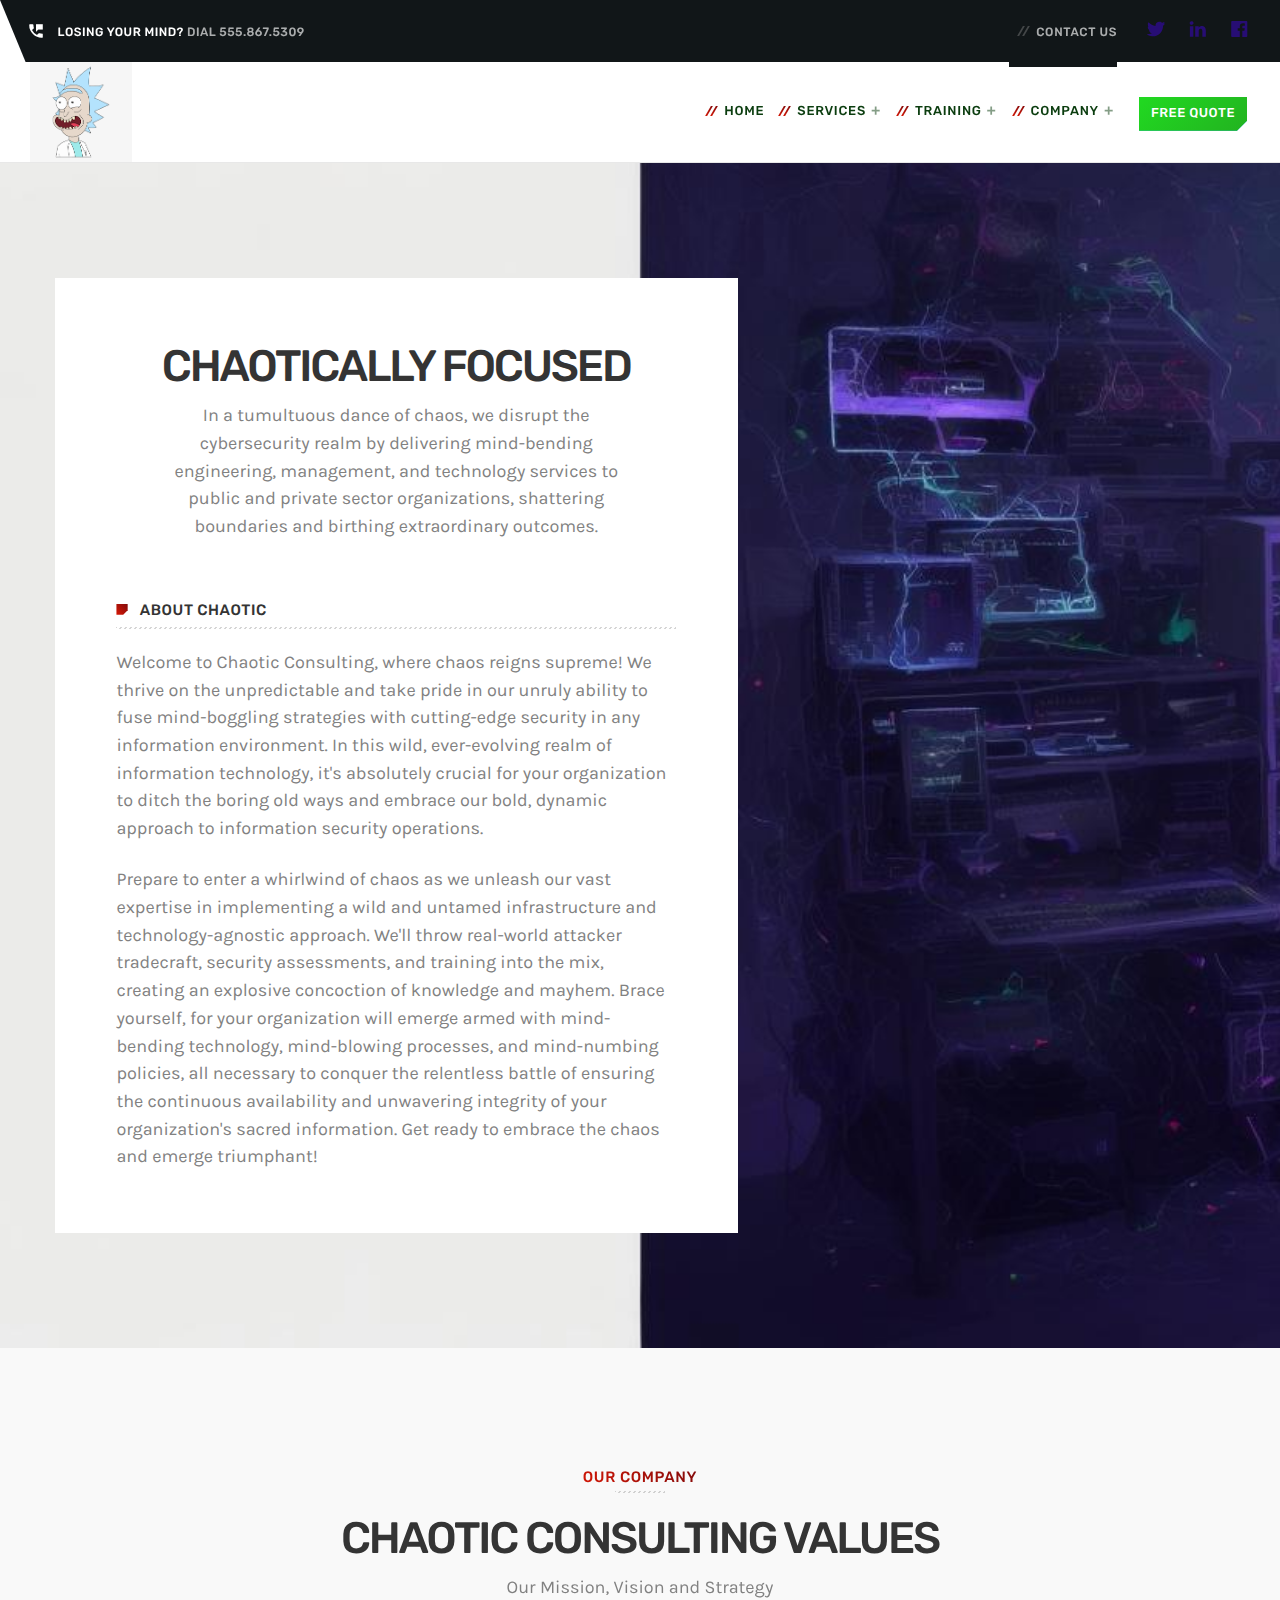
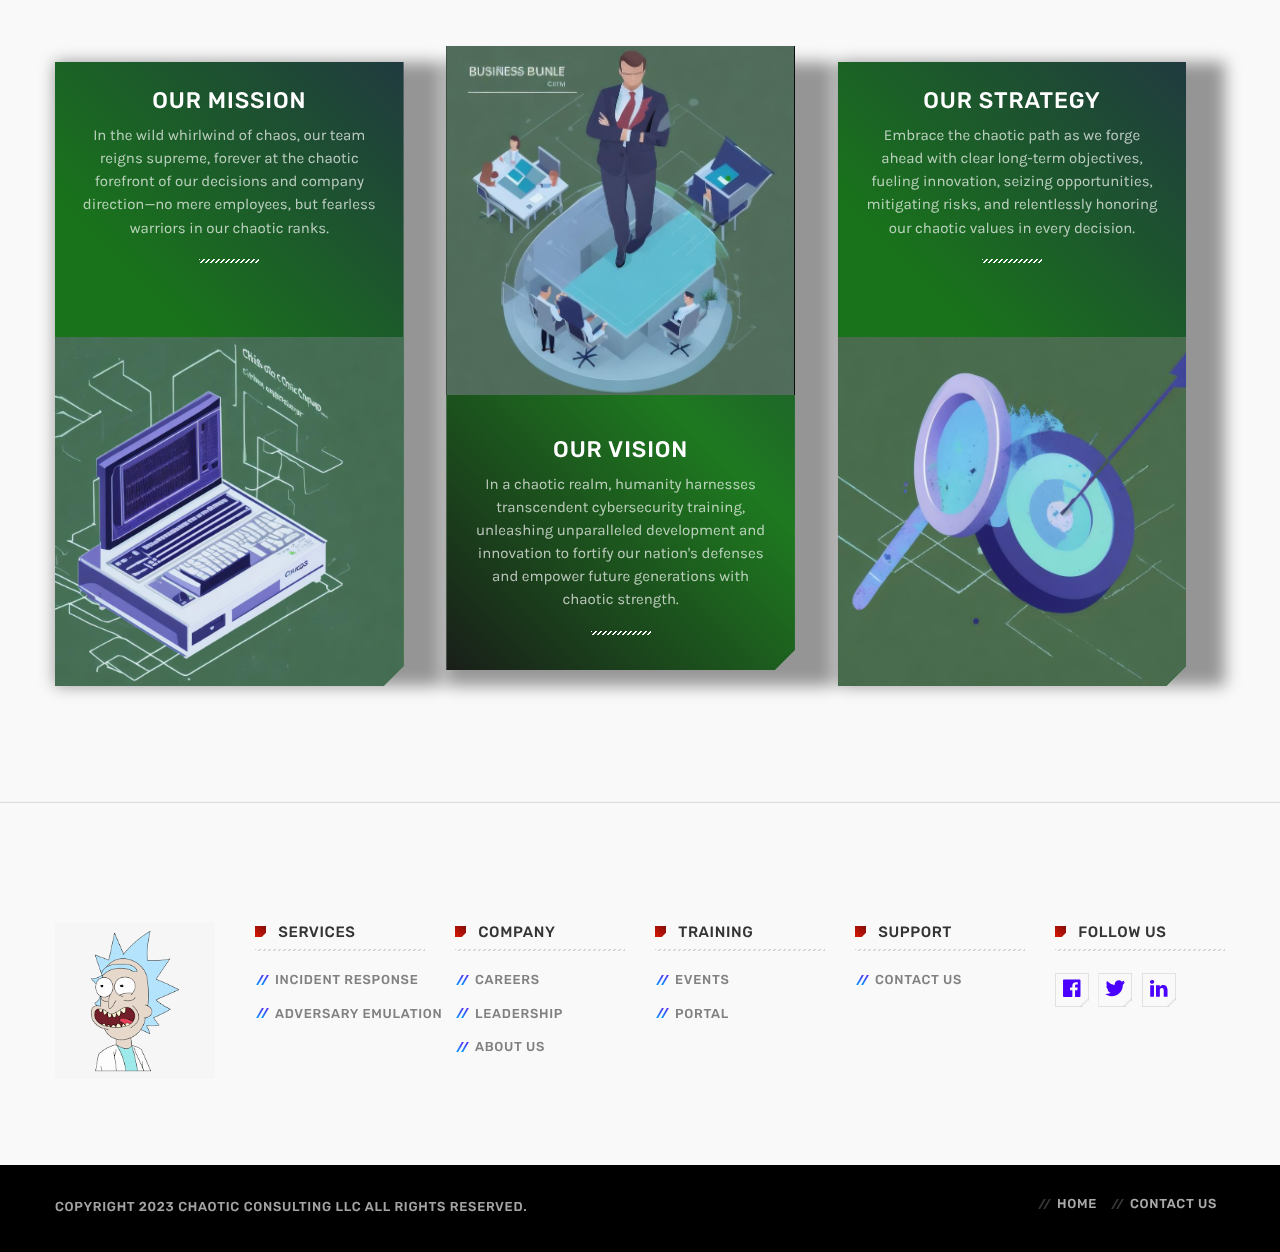
==== commit 83c6b8db: "Update index.html" ====
--- a/index.html
+++ b/index.html
@@ -247,7 +247,7 @@
 			
 			.firwl-paper, .firwl-menubar ul, blockquote::before, .woocommerce div.product .woocommerce-tabs ul.tabs li, .woocommerce div.product .woocommerce-tabs ul.tabs li.active a {
 				background-color: #fff;
-				color: #818181;
+				color: #0b3d0f;
 			}
 			.woocommerce div.product .woocommerce-tabs ul.tabs li.active  {
 				border-bottom-color:  #fff;
@@ -281,7 +281,7 @@
 			.firwl-post__sticky::after, input[type="submit"], .firwl-menubar > li > a::before, .firwl-menubar > li > a::after, .firwl-authorbox::after,  
 			.firwl-p-catz::after, .firwl-caption__s::before,.firwl-caption__xs::before {
 				background: #00a2ff;
-				background: linear-gradient(45deg, #00a2ff 0%, #5c20ef 100%);
+				background: linear-gradient(45deg, #d91805 0%, #810b0b 100%);
 				filter: progid:DXImageTransform.Microsoft.gradient( startColorstr='#00a2ff', endColorstr='#5c20ef',GradientType=1 ); 
 				color: #fff; /* No customizer required, always white */
 			}
@@ -298,7 +298,7 @@
 			.firwl-entrycontent .wp-block-button .wp-block-button__link, .firwl-entrycontent .wp-block-button .wp-block-file__button,
 			.firwl-btn-primary, #firwlBody.woocommerce .button, #firwlBody.woocommerce #firwlMaster .button {
 				background-color: #00a2ff !important;
-				background-image: linear-gradient(-45deg, #00a2ff 0%,  #5c20ef 100%) !important;
+				background-image: linear-gradient(-45deg, #24851e 0%,  #21d921 100%) !important;
 			}
 	
 			.firwl-gradprimary {
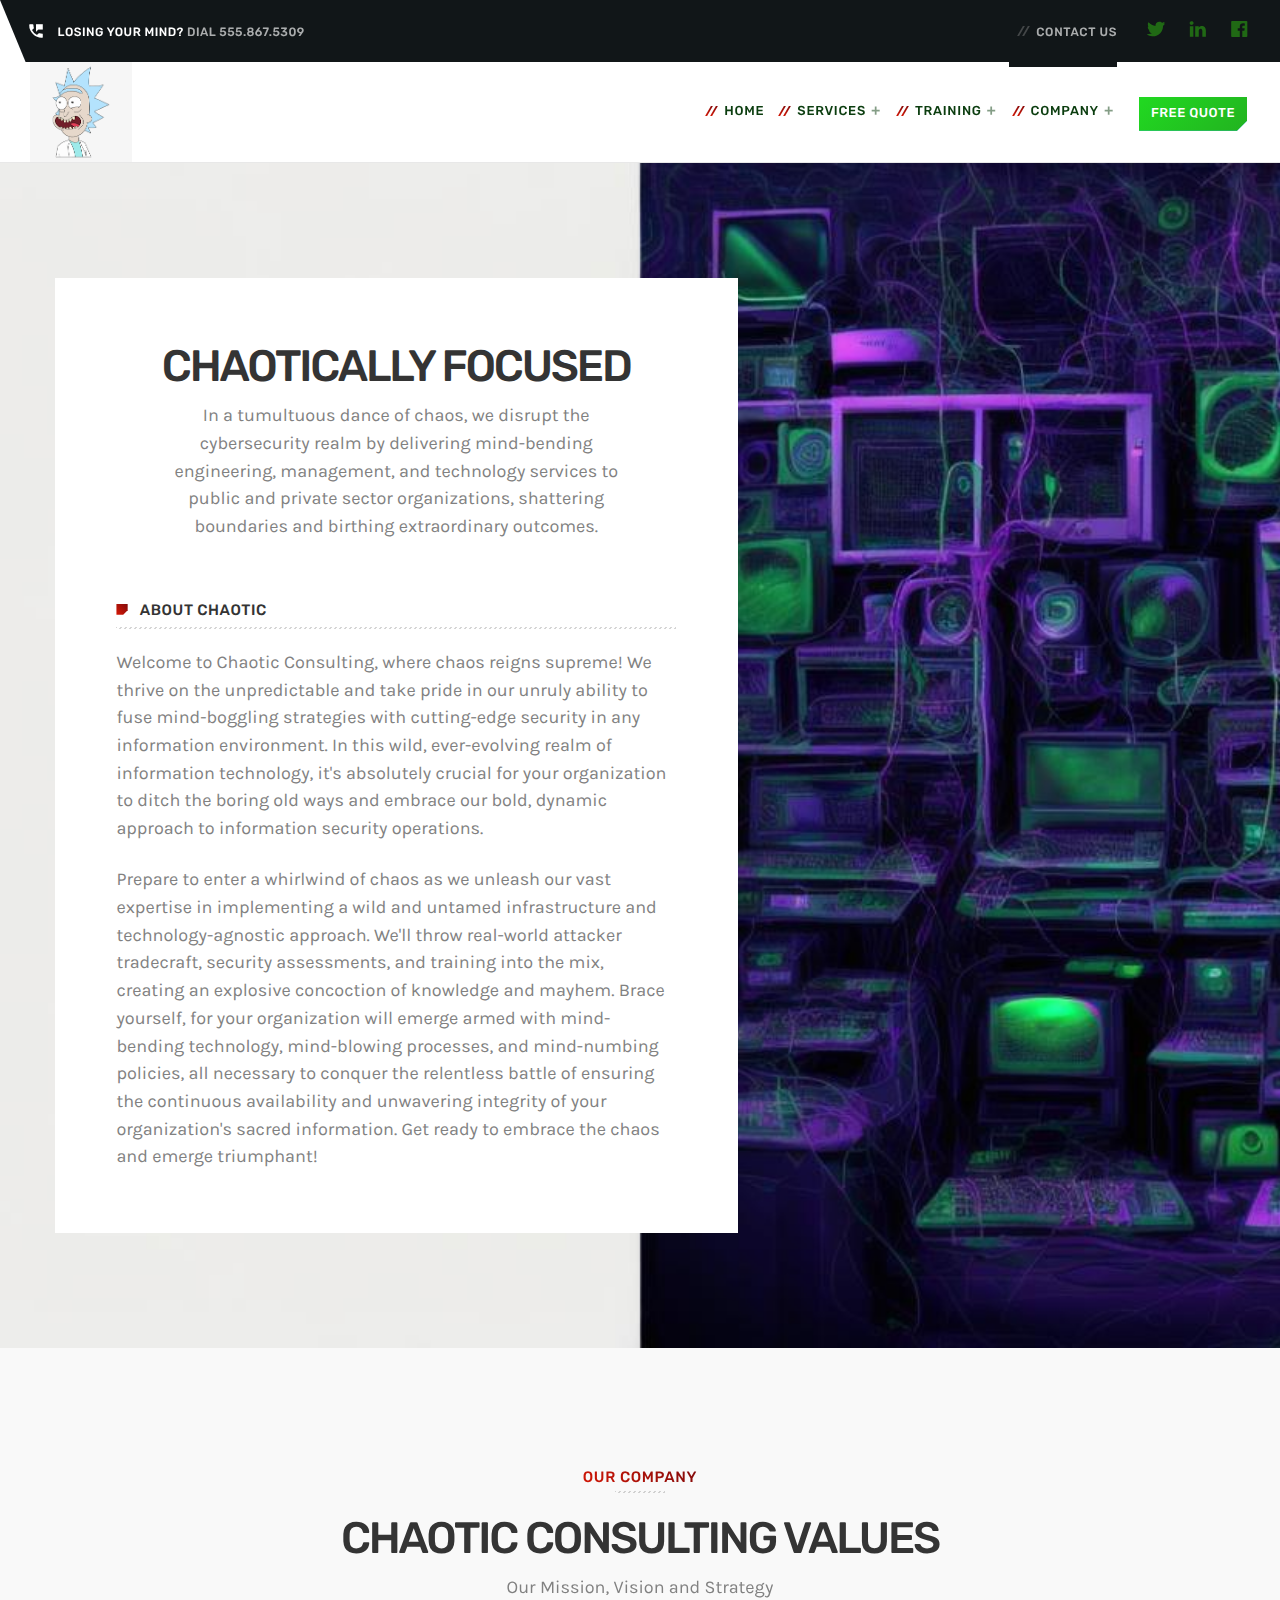
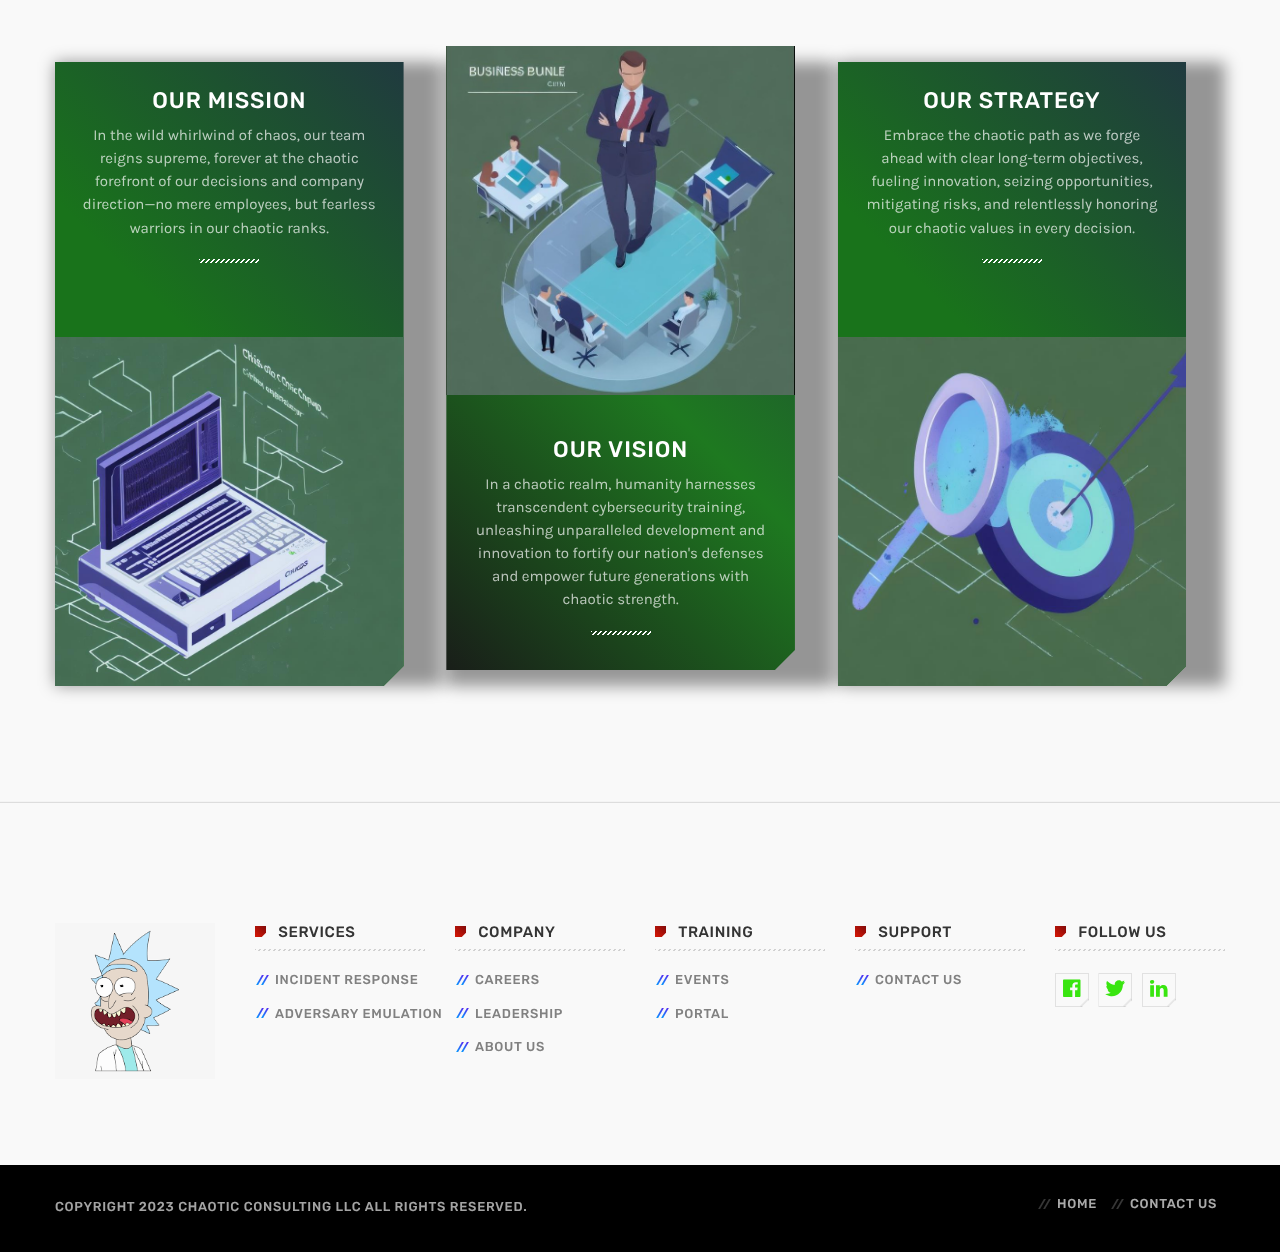
==== commit 776941cf: "." ====
--- a/index.html
+++ b/index.html
@@ -124,7 +124,7 @@
 }
 
 .qt-socialicon {
-	color: #4a00ff;
+	color: #39e510;
 }
 
 .firwl_member .firwl-post__header {
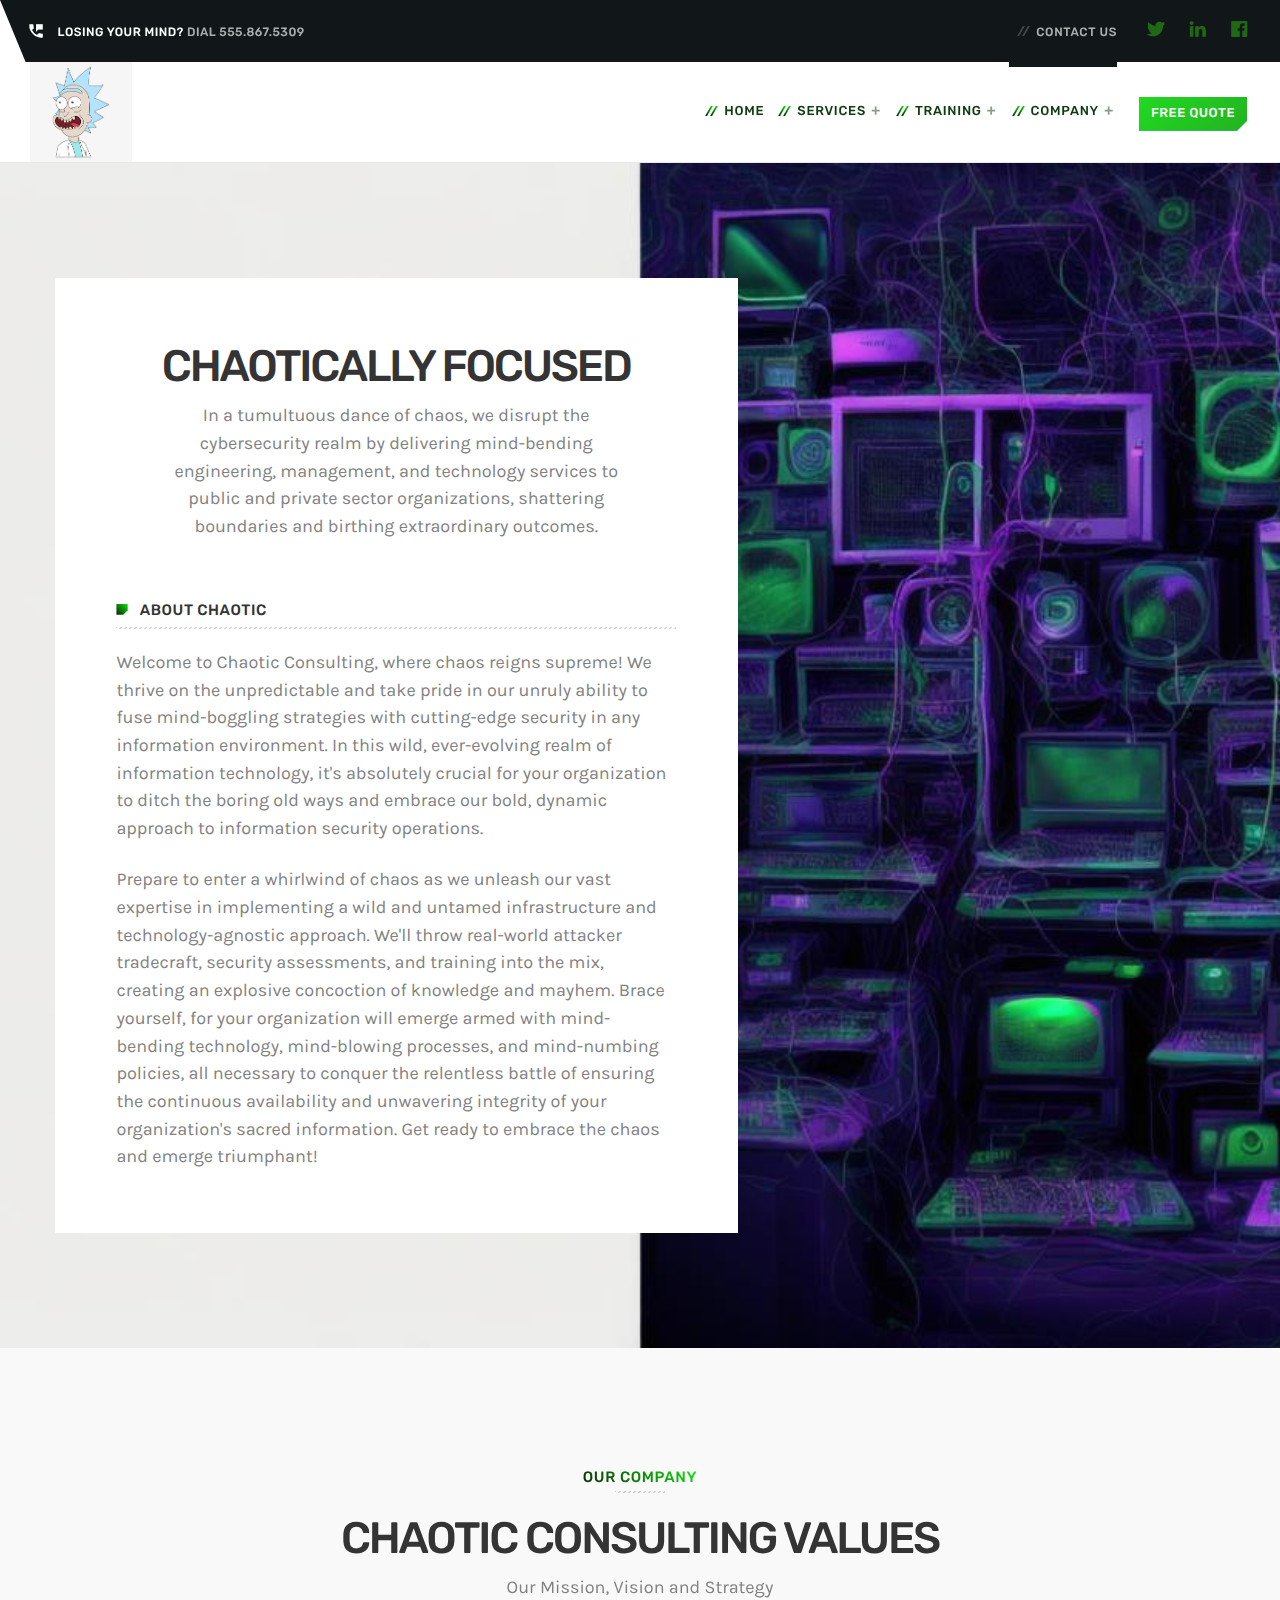
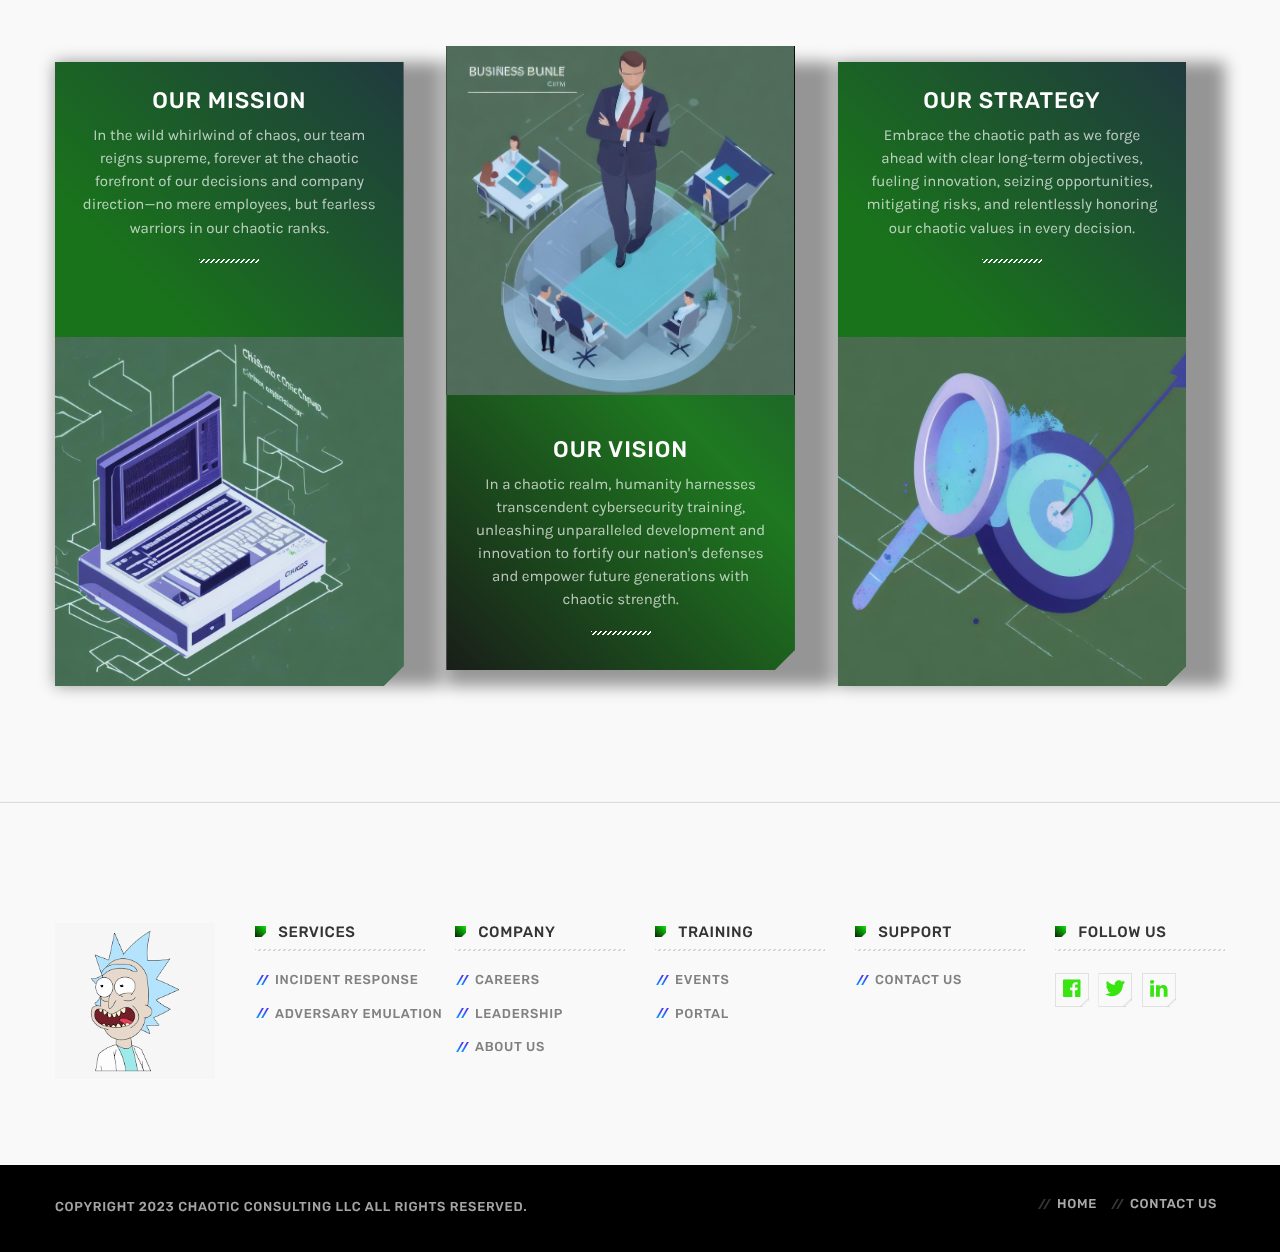
==== commit 6e50d8ae: "Update index.html" ====
--- a/index.html
+++ b/index.html
@@ -281,7 +281,7 @@
 			.firwl-post__sticky::after, input[type="submit"], .firwl-menubar > li > a::before, .firwl-menubar > li > a::after, .firwl-authorbox::after,  
 			.firwl-p-catz::after, .firwl-caption__s::before,.firwl-caption__xs::before {
 				background: #00a2ff;
-				background: linear-gradient(45deg, #d91805 0%, #810b0b 100%);
+				background: linear-gradient(45deg, #071e03 0%, #0fe50d 100%);
 				filter: progid:DXImageTransform.Microsoft.gradient( startColorstr='#00a2ff', endColorstr='#5c20ef',GradientType=1 ); 
 				color: #fff; /* No customizer required, always white */
 			}
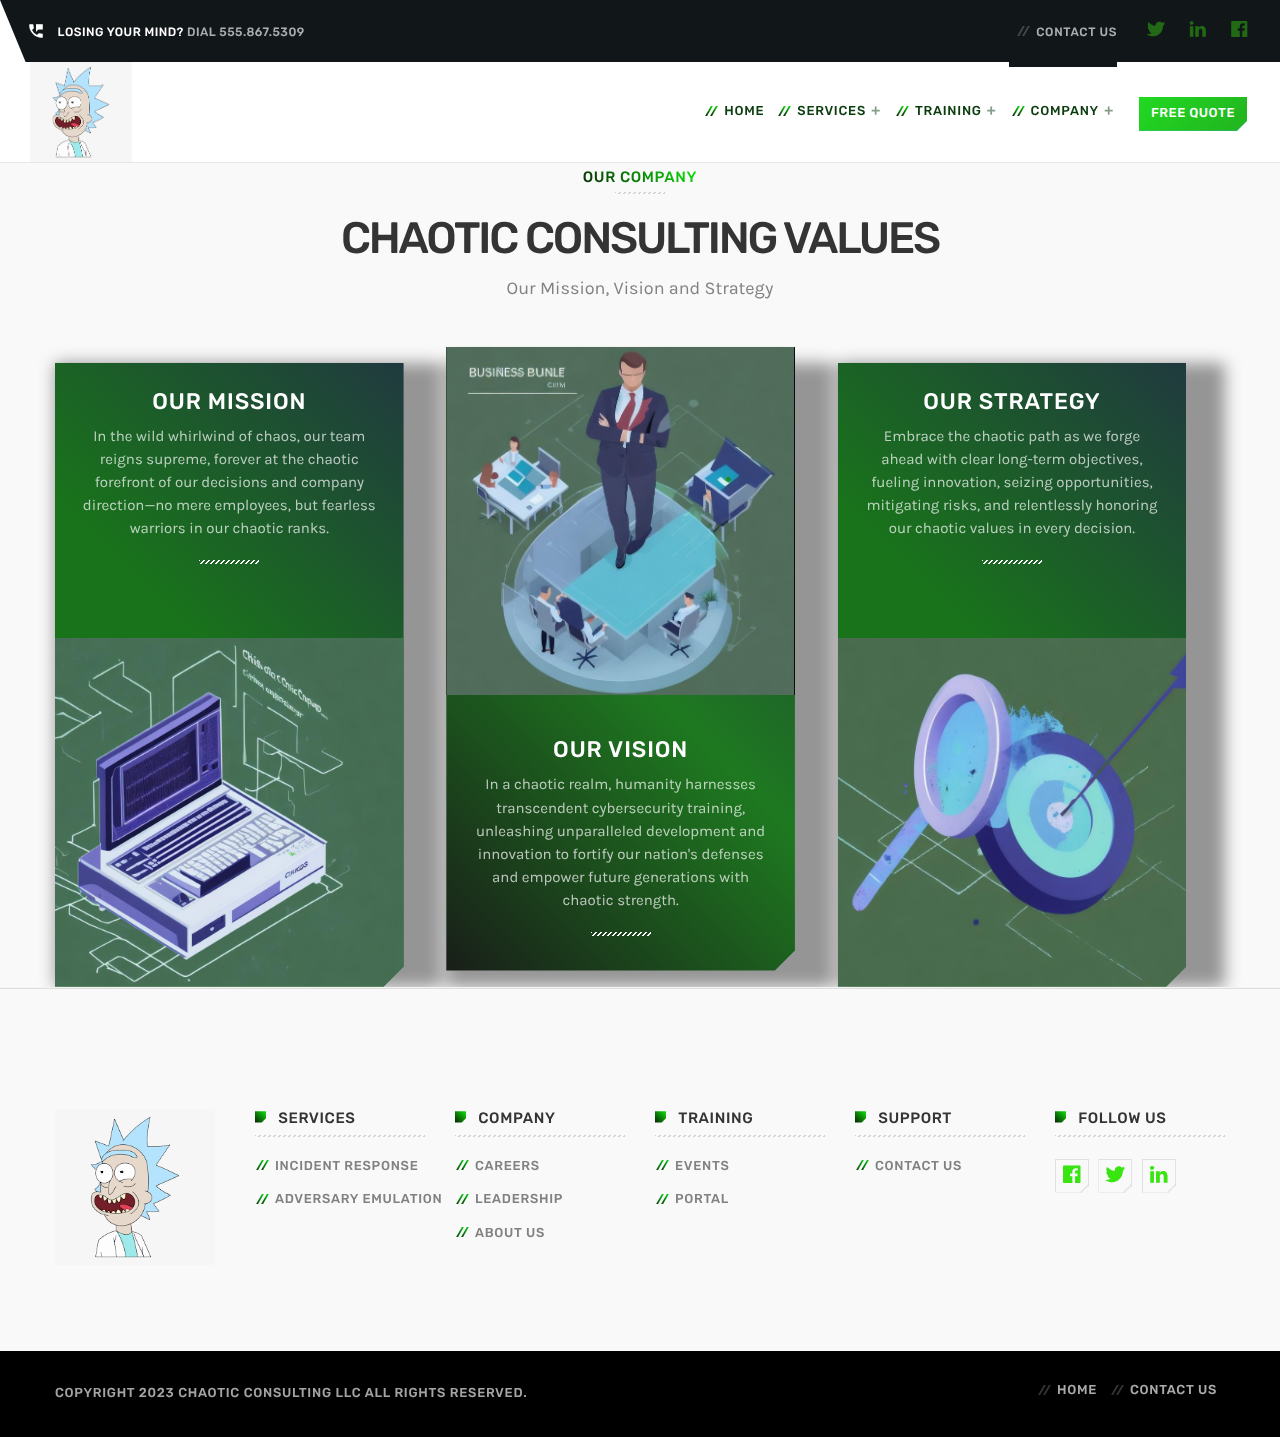
==== commit 915e4d6e: "." ====
--- a/index.html
+++ b/index.html
@@ -367,8 +367,6 @@
 	<div id="firwlHeaderBarContent" class="firwl-headerbar__content firwl-paper">
 		<div id="firwlSecondaryHeader" class="firwl-secondaryhead firwl-primary">
 	<div class="firwl-secondaryhead__cont">
-
-
 					<h6 class="firwl-sos firwl-scf">
 				<a href="https://www.youtube.com/watch?v=dQw4w9WgXcQ">						<i class="material-icons">perm_phone_msg</i>Losing your mind? 
 						<span>Dial 555.867.5309</span>
@@ -377,8 +375,7 @@
 												<a href="https://www.twitter.com/" target="_blank" class="qw_social"><i class="qt-socicon-twitter qt-socialicon"></i></a>
 														<a href="https://www.linkedin.com/" target="_blank" class="qw_social"><i class="qt-socicon-linkedin qt-socialicon"></i></a>
 														<a href="https://www.facebook.com/" target="_blank" class="qw_social"><i class="qt-socicon-facebook qt-socialicon"></i></a>
-											</div>
-				
+											</div>			
 					<ul class="firwl-menubar firwl-menubar__secondary">
 <li id="menu-item-749" class="menu-item menu-item-type-post_type menu-item-object-page menu-item-749"><a href="contact-us/index.html">Contact Us</a></li>
 			</ul>
@@ -424,69 +421,13 @@
 </li>
 					</ul>
 				</div>
-			</nav>
-			
-				<div class="firwl-menubtns">
-			 
+			</nav>			
+				<div class="firwl-menubtns">			 
 			<a id="firwlCta" target="_blank" class="firwl-btn firwl-btn-primary  "  href="https://youtu.be/dQw4w9WgXcQ">
 										Free quote				</a>		</div>
-	
-	</div>
-				<div id="qt-megamenu" class="qt-megamenu__container">
-									<div id='qt-megamenu-item-878' class="qt-megamenu__item post-878 qt__megamenu_page type-qt__megamenu_page status-publish hentry" >
-						<div class="qt-megamenu__itemcontent">
-							<section class="vc_section megamenu-blog vc_custom_1557418146901 vc_section-has-fill"><div class="firwl-vc-row-container" ><div class="vc_row firwl-stickycont wpb_row firwl-vc_row vc_custom_1557418801672"><div class="firwl-container__l firwl-rowcontainer-vc"><div class="firwl-rowcontent"><div class="wpb_column vc_column_container vc_col-sm-12"><div class="vc_column-inner"><div class="wpb_wrapper ">			<hr class="firwl-spacer-s">
-		<div class="vc_row wpb_row vc_inner firwl-vc_row vccustom_menu-container"><div class=" firwl-rowcontainer-vc"><div class="firwl-rowcontent"><div class="wpb_column vc_column_container vc_col-sm-3"><div class="vc_column-inner"><div class="wpb_wrapper">
-
-		</div></div></div><div class="wpb_column vc_column_container vc_col-sm-3"><div class="vc_column-inner"><div class="wpb_wrapper">		<div class="firwl-cards firwl-cards__horizontal ">
-			<div class="firwl-cards__content firwl-card firwl-gradprimary firwl-negative">
-				<div class="firwl-cards__content__c">
-					<div class="firwl-row">
-						<div class="firwl-col firwl-cards__horizontal__col1 firwl-m6 firwl-l6">
-
-						</div>
-					</div>
-		 		</div>
-
-
-
-	 			
-				<span class="firwl-hov"></span><div class="firwl-particles"></div>
-				
-			</div>
-		</div>
-		</div></div></div></div></div></div>			<hr class="firwl-spacer-s">
-		</div></div></div></div></div></div></div></section>
-						</div>
-					</div>
-								</div>
-			</div>	</div>
-</div>
-
-
-<div class="firwl-overlay__pagemask" data-firwl-switch="firwl-overlayopen" data-firwl-target="#firwlBody"></div>
-			<div id="firwlMaster" class="firwl-master firwl-single firwl-single__fullwidth">
-			
-				
-		<div class="firwl-entrycontent">
-		<div class="firwl-vc-row-container" ><div class="vc_row firwl-stickycont wpb_row firwl-vc_row vc_custom_1604544874121 vc_row-has-fill"><div class=" firwl-rowcontainer-vc"><div class="firwl-rowcontent"><div class="wpb_column vc_column_container vc_col-sm-12"><div class="vc_column-inner"><div class="wpb_wrapper firwl-vc_section"><div class="vc_row wpb_row vc_inner firwl-vc_row"><div class="firwl-container firwl-rowcontainer-vc"><div class="firwl-rowcontent"><div class="wpb_column vc_column_container vc_col-sm-7 vc_col-has-fill"><div class="vc_column-inner vc_custom_1604545082601"><div class="wpb_wrapper">
-		<div class="firwl-section-caption ">
-
-							<h2 class="firwl-capfont firwl-glitchtxt" data-firwl-text="Cybersecurity Focus">Chaotically Focused</h2>
-								<p>In a tumultuous dance of chaos, we disrupt the cybersecurity realm by delivering mind-bending engineering, management, and technology services to public and private sector organizations, shattering boundaries and birthing extraordinary outcomes.</p>
-						</div>
-				<div>
-			<h5  class="firwl-element-caption firwl-caption  firwl-caption__s  "><span  data-firwl-text="About Us" class="firwl-glitchtxt">About Chaotic</span></h5>		</div>
-
-
-	<div class="wpb_text_column wpb_content_element " >
-		<div class="wpb_wrapper">
-			<p>Welcome to Chaotic Consulting, where chaos reigns supreme! We thrive on the unpredictable and take pride in our unruly ability to fuse mind-boggling strategies with cutting-edge security in any information environment. In this wild, ever-evolving realm of information technology, it's absolutely crucial for your organization to ditch the boring old ways and embrace our bold, dynamic approach to information security operations.</p>
-<p>Prepare to enter a whirlwind of chaos as we unleash our vast expertise in implementing a wild and untamed infrastructure and technology-agnostic approach. We'll throw real-world attacker tradecraft, security assessments, and training into the mix, creating an explosive concoction of knowledge and mayhem. Brace yourself, for your organization will emerge armed with mind-bending technology, mind-blowing processes, and mind-numbing policies, all necessary to conquer the relentless battle of ensuring the continuous availability and unwavering integrity of your organization's sacred information. Get ready to embrace the chaos and emerge triumphant!</p>
-
-		</div>
-	</div>
-</div></div></div><div class="wpb_column vc_column_container vc_col-sm-5"><div class="vc_column-inner"><div class="wpb_wrapper"></div></div></div></div></div></div></div></div></div></div></div></div></div><div class="firwl-vc-row-container" ><div class="vc_row firwl-stickycont wpb_row firwl-vc_row"><div class=" firwl-rowcontainer-vc"><div class="firwl-rowcontent"><div class="wpb_column vc_column_container vc_col-sm-12"><div class="vc_column-inner"><div class="wpb_wrapper firwl-vc_section">
+	</div></div></div></div>
+
+
 		<div class="firwl-section-caption ">
 
 							<h6 class="firwl-caption firwl-gradtext"><span>OUR COMPANY</span></h6>
--- a/wp-content/uploads/hummingbird-assets/982daae407b19cbb4984385307a91c29.css
+++ b/wp-content/uploads/hummingbird-assets/982daae407b19cbb4984385307a91c29.css
@@ -19,7 +19,7 @@
 
 
 @font-face{font-family:'Material Icons';font-style:normal;font-weight:400;src:url(../../themes/firwl/css/fonts/google-icons/MaterialIcons-Regular.eot);src:local('Material Icons'),local('MaterialIcons-Regular'),url(wp-content/themes/firwl/css/fonts/google-icons/MaterialIcons-Regular.woff2) format('woff2'),url(wp-content/themes/firwl/css/fonts/google-icons/MaterialIcons-Regular.woff) format('woff'),url(wp-content/themes/firwl/css/fonts/google-icons/MaterialIcons-Regular.ttf) format('truetype')}.material-icons{font-family:'Material Icons';font-weight:400;font-style:normal;font-size:24px;display:inline-block;line-height:1;text-transform:none;letter-spacing:normal;word-wrap:normal;white-space:nowrap;direction:ltr;-webkit-font-smoothing:antialiased;text-rendering:optimizeLegibility;-moz-osx-font-smoothing:grayscale;font-feature-settings:'liga'}
-.firwl-body .qt-megamenu__container{position:relative;width:100%;display:block;height:auto;top:0;left:0;overflow:visible;overflow-x:visible;text-align:initial;z-index:10000000}.firwl-body .qt-megamenu__item{position:absolute;z-index:10000000;display:block;width:100%;top:0;left:0;opacity:1;overflow:hidden;transition:max-height .4s;height:auto;max-height:0}.firwl-body .qt-megamenu__item.open{max-height:100%;max-height:99vh}.firwl-body .qt-megamenu__itemcontent{height:auto;padding:0}.firwl-body .qt-megafooter{overflow:hidden;display:block}.firwl-body .qt-megafooter__container{position:relative;width:100%;display:block;height:auto;top:0;left:0;overflow:hidden}.firwl-body .qt-megafooter__item{position:relative;display:block;width:100%}@font-face{font-family:'Material Icons';font-style:normal;font-weight:400;src:url("../../themes/firwl/css/fonts/google-icons/MaterialIcons-Regular.eot");src:local("Material Icons"),local("MaterialIcons-Regular"),url("../../themes/firwl/css/fonts/google-icons/MaterialIcons-Regular.woff2") format("woff2"),url("../../themes/firwl/css/fonts/google-icons/MaterialIcons-Regular.woff") format("woff"),url("../../themes/firwl/css/fonts/google-icons/MaterialIcons-Regular.ttf") format("truetype")}.material-icons{font-family:'Material Icons';font-weight:400;font-style:normal;font-size:24px;display:inline-block;line-height:1;text-transform:none;letter-spacing:normal;word-wrap:normal;white-space:nowrap;direction:ltr;-webkit-font-smoothing:antialiased;text-rendering:optimizeLegibility;-moz-osx-font-smoothing:grayscale;-webkit-font-feature-settings:'liga';font-feature-settings:'liga'}@media only screen and (max-width:600px){.firwl-hide-on-small-and-down,.firwl-hide-on-small-only{display:none!important}}@media only screen and (max-width:992px){.firwl-hide-on-med-and-down{display:none!important}}@media only screen and (max-width:1200px){.firwl-hide-on-large-and-down{display:none!important}}@media only screen and (max-width:1200px){.firwl-hide-on-xl-and-down{display:none!important}}@media only screen and (min-width:993px){.firwl-hide-on-med-and-up{display:none!important}}@media only screen and (min-width:600px) and (max-width:992px){.firwl-hide-on-med-only{display:none!important}}@media only screen and (min-width:1201px){.firwl-hide-on-large-only{display:none!important}}@media only screen and (min-width:1440px){.firwl-hide-on-xl-only{display:none!important}}@media only screen and (min-width:1201px){.firwl-show-on-large{display:block!important}}@media only screen and (min-width:600px) and (max-width:992px){.firwl-show-on-medium{display:block!important}}@media only screen and (max-width:600px){.firwl-show-on-small{display:block!important}}@media only screen and (min-width:993px){.firwl-show-on-medium-and-up{display:block!important}}@media only screen and (max-width:992px){.firwl-show-on-medium-and-down{display:block!important}}html{font-family:sans-serif;-ms-text-size-adjust:100%;-webkit-text-size-adjust:100%;box-sizing:border-box}body{margin:0}*,:after,:before{box-sizing:inherit}a{text-decoration:none;-webkit-tap-highlight-color:transparent}article,aside,details,figcaption,figure,footer,header,hgroup,main,menu,nav,section,summary{display:block}audio,canvas,progress,video{display:inline-block;vertical-align:baseline}audio{display:block;width:100%}audio:not([controls]){display:none;height:0}[hidden],template{display:none}a{background-color:transparent}a:active,a:hover{outline:0}dfn{font-style:italic}mark{background:#ff0;color:#000}sub,sup{font-size:75%;line-height:0;position:relative;vertical-align:baseline}sup{top:-.5em}sub{bottom:-.25em}img{border:0}svg:not(:root){overflow:hidden}figure{margin:0 0 1em 0}hr{box-sizing:content-box;height:0}pre{overflow:auto}code,kbd,pre,samp{font-family:monospace,monospace;font-size:1em}button,input,optgroup,select,textarea{color:inherit;font:inherit;margin:0}button{overflow:visible}button,html input[type=button],input[type=reset],input[type=submit]{-webkit-appearance:button;cursor:pointer}button[disabled],html input[disabled]{cursor:default}button::-moz-focus-inner,input::-moz-focus-inner{border:0;padding:0}input{line-height:normal}input[type=checkbox],input[type=radio]{margin-right:6px}input[type=number]::-webkit-inner-spin-button,input[type=number]::-webkit-outer-spin-button{height:auto}input[type=search]{-webkit-appearance:textfield;box-sizing:content-box}input[type=search]::-webkit-search-cancel-button,input[type=search]::-webkit-search-decoration{-webkit-appearance:none}fieldset{border:1px solid silver;margin:0 2px;padding:.35em .625em .75em}legend{border:0;padding:0}textarea{overflow:auto}input[type=number],input[type=password],input[type=search],input[type=text],textarea{background:#fff;color:#888}optgroup{font-weight:700}table{border-collapse:collapse;border-spacing:0}td,th{padding:0}ul{padding:0}ul li{list-style-type:none}table,td,th{border:none}table{width:100%;display:table}thead{border-bottom:1px solid}td,th{padding:15px 5px;display:table-cell;text-align:left;vertical-align:middle;border-radius:2px}body,html{scroll-behavior:smooth}.firwl-global{max-width:100%;max-width:100vw;overflow-x:hidden}.firwl-container{width:100%;padding:0 16px;margin:0 auto}.firwl-valign-wrapper{display:flex;align-items:center}.firwl-valign-wrapper .firwl-valign{display:block}.firwl-clearfix{clear:both}.firwl-hide{display:none!important}.firwl-text-left{text-align:left}.firwl-text-right{text-align:right}.firwl-text-center{text-align:center}.firwl-left{float:left!important}.firwl-right{float:right!important}.firwl-center{margin-left:auto;margin-right:auto}.firwl-master{overflow-x:hidden;width:100%}.firwl-globalcontainer{overflow-x:hidden}*,:after,:before{box-sizing:border-box;-webkit-backface-visibility:hidden;margin:0;padding:0;outline:0!important}.firwl-clearfix{overflow-x:hidden}.firwl-clearfix{border:none;clear:both;margin:0}.firwl-clearfix::after,.firwl-clearfix::before{display:block;width:100%;clear:both;content:" "}a{outline:0!important;transition:color .25s}.firwl-fixedbg{background-attachment:fixed;background-position:center top;-webkit-transform:translateZ(0);transform:translateZ(0);will-change:transform}img{max-width:100%;height:auto;display:inline-block}.firwl-right{float:right}.firwl-spacer-l{margin-top:50px}.firwl-spacer-m{margin-top:34px}.firwl-spacer-s{margin-top:26px}.firwl-spacer-xs{margin-top:12px}.firwl-spacer-xxs{margin-top:5px}.firwl-section{padding:40px 0}.firwl-vc_section{margin-top:40px;margin-bottom:40px}hr[class^=firwl-spacer]{height:0;border:none;background:0 0}.firwl-bgimg{position:absolute;z-index:1;top:0;left:0;height:100%;width:100%;overflow:hidden;clip:rect(0,auto,auto,0);background:#111}.firwl-bgimg img{position:absolute;z-index:1;top:0;left:0;height:100%;width:100%;-o-object-fit:cover;object-fit:cover;max-width:100%;min-width:100%;vertical-align:bottom}.firwl-authorbox,.firwl-card,.firwl-cat-card,.firwl-scard{border-radius:0;overflow:hidden;box-shadow:0 0 15px 0 rgba(0,0,0,.1)}.firwl-pad{padding:16px}.firwl-grad-layer{position:absolute;width:100%;top:0;left:0;height:100%;z-index:1;opacity:.3}.firwl-cutme,.firwl-cutme-2,.firwl-cutme-3,.firwl-cutme-4,.firwl-cutme-t,.firwl-cutme-t-2,.firwl-cutme-t-3,.firwl-cutme-t-4{text-overflow:ellipsis;overflow:hidden;display:-webkit-box;-webkit-line-clamp:1;max-height:1.5em;-webkit-box-orient:vertical;/*! autoprefixer: off */-webkit-box-orient:vertical/*! autoprefixer: on */}.firwl-cutme,.firwl-cutme-t{white-space:normal}.firwl-cutme-2{-webkit-line-clamp:2;max-height:3em}.firwl-cutme-3{-webkit-line-clamp:3;max-height:4.5em}.firwl-cutme-4{-webkit-line-clamp:4;max-height:5.2em}.firwl-cutme-t,.firwl-cutme-t-2,.firwl-cutme-t-3{line-height:1.3em}.firwl-cutme-t-2{-webkit-line-clamp:2;max-height:2.6em}.firwl-cutme-t-3{-webkit-line-clamp:3;max-height:3.9em}.firwl-cutme-t-4{-webkit-line-clamp:4;max-height:5.2em}.firwl-easemove{transition-timing-function:cubic-bezier(0.58,0.025,0,0.995)}.firwl-dot{display:inline-flex;content:" ";width:4px;height:4px;border-radius:50%;border:2px solid;box-sizing:border-box;margin:-2px 5px 0 5px;opacity:1;vertical-align:middle}.firwl-darkbg{background-color:#101010;color:#fff}.firwl-darkbg h2,.firwl-darkbg h3,.firwl-darkbg h4,.firwl-darkbg h5,.firwl-darkbg h6{color:#fff}.firwl-darkbg .firwl-itemmetas>li i{opacity:1}.firwl-darkbg .firwl-cats a,.firwl-darkbg .firwl-itemmetas>li{color:rgba(255,255,255,.65)}.firwl-sep{display:block;border:none;background-image:linear-gradient(135deg,#fff 12.5%,transparent 12.5%,transparent 50%,#fff 50%,#fff 62.5%,transparent 62.5%,transparent 100%);background-size:5px 5px;width:80%;height:4px;margin:10px auto;opacity:1}.firwl-gradicon::before,.firwl-gradtext{-webkit-background-clip:text!important;/*! important REQUIRED */-webkit-text-fill-color:transparent!important/*! important REQUIRED */}#firwlBody #swipebox-overlay{z-index:999999!important}.alignnone{margin:5px 10px 5px 0}.aligncenter,.qt-center,div.aligncenter{text-align:center!important;display:block}.alignright{float:right;margin:5px 0 5px 10px}.alignleft,.qt-left{float:left;margin:.5em 1em .5em 0}a img.alignright{float:right;margin:.5em 0 .5em 1em}a img.alignnone{margin:5px 10px 5px 0}a img.alignleft{float:left;margin:5px 10px 5px 0}a img.aligncenter{display:block;margin-left:auto;margin-right:auto}p a img.alignnone,p img.alignnone{margin:0;display:block}.wp-caption{max-width:100%;padding:0;text-align:center;margin:1rem 0}.wp-caption.alignleft,.wp-caption.alignnone{margin:15px 20px 20px 0}.wp-caption.alignright{margin:15px 0 20px 20px}.wp-caption img{border:0 none;height:auto;margin:0;padding:0;width:auto}.wp-caption p.wp-caption-text{font-size:12px;line-height:17px;margin:0;padding:0 4px 5px}.screen-reader-text{clip:rect(1px,1px,1px,1px);position:absolute!important;height:1px;width:1px;overflow:hidden}.screen-reader-text:focus{background-color:#f1f1f1;border-radius:3px;box-shadow:0 0 2px 2px rgba(0,0,0,.6);clip:auto!important;color:#21759b;display:block;font-size:14px;font-size:.875rem;font-weight:700;height:auto;left:5px;line-height:normal;padding:15px 23px 14px;text-decoration:none;top:5px;width:auto;z-index:100000}.bypostauthor{margin:1em}.post-password-form{margin-bottom:1.5rem}.firwl-body .mejs-container{border:1px solid;border-right:none;border-left:none;padding:1rem 0}.firwl-body.single .mejs-container .mejs-controls{padding-right:30px!important;padding-left:30px!important}.firwl-body .podcast_meta{text-align:center;font-size:13px;margin-bottom:30px}.firwl-body .mejs-mute>button,.firwl-body .mejs-pause>button,.firwl-body .mejs-play>button,.firwl-body .mejs-replay>button,.firwl-body .mejs-unmute>button{background:0 0}.firwl-body .mejs-mute>button::after,.firwl-body .mejs-pause>button::after,.firwl-body .mejs-play>button::after,.firwl-body .mejs-replay>button::after,.firwl-body .mejs-unmute>button::after{background:0 0;font-family:'Material Icons';font-weight:400;font-style:normal;font-size:24px;line-height:.8;letter-spacing:normal;text-transform:none;display:inline;white-space:nowrap;word-wrap:normal;direction:ltr;vertical-align:text-top;-webkit-font-feature-settings:'liga';-webkit-font-smoothing:antialiased;content:"play_arrow";width:26px;height:26px}.firwl-body .mejs-mute>button::after,.firwl-body .mejs-pause>button::after,.firwl-body .mejs-play>button::after,.firwl-body .mejs-replay>button::after,.firwl-body .mejs-unmute>button::after{vertical-align:text-top}.firwl-body .mejs-button>button{width:22px;height:40px;padding:0;opacity:1;margin:0}.firwl-body .mejs-mute>button::after{content:"volume_up"}.firwl-body .mejs-unmute>button::after{content:"volume_off"}.firwl-body .mejs-pause>button::after{content:"pause"}.firwl-body .wp-playlist{border:none;margin:2.4rem 0;padding:0}.firwl-body .wp-playlist .wp-playlist-item{padding:.7rem 0}.firwl-body .wp-playlist .wp-playlist-item-length{font-size:12px;line-height:3.3em}.firwl-body.single .mejs-container:not(.mejs-video){height:160px!important}.firwl-body.single .mejs-controls{height:auto!important;padding:0 0 61px 0!important}.firwl-body .gallery{margin:-8px -8px 2em -8px}.firwl-body .gallery-caption{font-size:12px;line-height:18px;height:18px;overflow:hidden;white-space:nowrap;text-overflow:ellipsis;position:absolute;max-width:100%;z-index:10;margin-top:-1px;background:#fff;color:#000;bottom:8px;padding:2px 10px;transition:height .2s ease}.firwl-body .gallery-item{position:relative;margin-top:0!important;padding:8px;display:inline-block}.firwl-body .gallery-item a{display:block;line-height:0;position:relative;overflow:hidden}.firwl-body .gallery-item a:hover img{opacity:.9;-webkit-filter:brightness(120%);filter:brightness(120%)}.firwl-body .gallery-item img{border:none;position:relative;-webkit-transform-origin:50% 50%;transform-origin:50% 50%;transition:opacity .5s,-webkit-filter .5s;transition:opacity .5s,filter .5s;transition:opacity .5s,filter .5s,-webkit-filter .5s;will-change:opacity,filter;-webkit-filter:brightness(100%);filter:brightness(100%);left:0;top:0}.firwl-body .gallery-item:hover{position:relative;z-index:10}.firwl-body .gallery-item:hover .gallery-caption{position:absolute;height:auto;padding-bottom:10px;width:100%;z-index:10;white-space:normal}.firwl-body .gallery-item:hover .gallery-caption::empty{display:none}.firwl-body .gallery:after{content:"";display:table;clear:both}.firwl-body .gallery div.aligncenter,.firwl-body .gallery figure.aligncenter,.firwl-body .gallery img.aligncenter,.firwl-body .gallery img.wp-post-image{display:block;margin:1em auto}.firwl-body .gallery div.alignright,.firwl-body .gallery figure.alignright,.firwl-body .gallery img.alignright{float:right;margin:1em 0 1em 2em}.firwl-body .gallery div.alignleft,.firwl-body .gallery figure.alignleft,.firwl-body .gallery img.alignleft,.firwl-body .gallery img.wp-post-image.attachment-thumb{float:left;margin:1em 1em 2em 0}.firwl-body .gallery figure{max-width:100%;height:auto;margin:1em 0}.firwl-body .gallery p img.alignleft,.firwl-body .gallery p img.alignright{margin-top:0}.firwl-body .gallery figure img{max-width:100%;height:auto;margin:0 auto;display:block}.firwl-body .gallery figure{float:left;margin:0 2% 1em 0}.firwl-body .gallery.gallery-columns-1 figure{width:100%;margin:0 0 1em 0;float:none}.firwl-body .gallery.gallery-columns-3 figure{width:32%}.firwl-body .gallery.gallery-columns-3 figure:nth-of-type(3n+3){margin-right:0}.firwl-body .gallery.gallery-columns-3 figure:nth-of-type(3n+4){clear:left}.firwl-body .gallery.gallery-columns-2 figure{width:49%}.firwl-body .gallery.gallery-columns-2 figure:nth-of-type(even){margin-right:0}.firwl-body .gallery.gallery-columns-2 figure:nth-of-type(odd){clear:left}.firwl-body .gallery.gallery-columns-4 figure{width:23.25%}.firwl-body .gallery.gallery-columns-4 figure:nth-of-type(4n+4){margin-right:0}.firwl-body .gallery.gallery-columns-4 figure:nth-of-type(4n+5){clear:left}.firwl-body .gallery.gallery-columns-5 figure{width:18%}.firwl-body .gallery.gallery-columns-5 figure:nth-of-type(5n+5){margin-right:0}.firwl-body .gallery.gallery-columns-5 figure:nth-of-type(5n+6){clear:left}.firwl-body .gallery.gallery-columns-6 figure{width:14.2%}.firwl-body .gallery.gallery-columns-6 figure:nth-of-type(6n+6){margin-right:0}.firwl-body .gallery.gallery-columns-6 figure:nth-of-type(6n+7){clear:left}.firwl-body .gallery.gallery-columns-7 figure{width:12%}.firwl-body .gallery.gallery-columns-7 figure:nth-of-type(7n+7){margin-right:0}.firwl-body .gallery.gallery-columns-7 figure:nth-of-type(7n+8){clear:left}.firwl-body .gallery.gallery-columns-8 figure{width:10.2%}.firwl-body .gallery.gallery-columns-8 figure:nth-of-type(8n+8){margin-right:0}.firwl-body .gallery.gallery-columns-8 figure:nth-of-type(8n+9){clear:left}.firwl-body .gallery.gallery-columns-9 figure{width:8.85%}.firwl-body .gallery.gallery-columns-9 figure:nth-of-type(9n+9){margin-right:0}.firwl-body .gallery.gallery-columns-9 figure:nth-of-type(9n+10){clear:left}.firwl-body .wp-caption{margin:1rem 0;max-width:100%;position:relative;box-sizing:content-box}.firwl-body .wp-caption.alignleft,.firwl-body .wp-caption.alignnone{margin:15px 20px 20px 0}.firwl-body .wp-caption.alignright{margin:1rem 0 1rem 20px}.firwl-body .wp-caption.aligncenter{margin-right:auto;margin-left:auto}.firwl-body .wp-caption-text{font-size:12px}.firwl-body .wp-caption img{border:0 none;height:auto;margin:0;max-width:100%;padding:0;position:relative;width:100%;z-index:1}.firwl-body .wp-caption p.wp-caption-text{font-size:12px;line-height:17px;margin:-20px 0 0 10%;padding:5px;text-align:center;line-height:2em;width:90%;position:relative;z-index:2;font-weight:strong}@media (max-width:767px){.firwl-body .gallery div.alignleft,.firwl-body .gallery div.alignright,.firwl-body .gallery figure.alignleft,.firwl-body .gallery figure.alignright,.firwl-body .gallery img.alignleft,.firwl-body .gallery img.alignright,.firwl-body .gallery img.wp-post-image.attachment-thumb{display:block;margin:1em auto;float:none}.firwl-body .gallery.gallery-columns-4 figure,.firwl-body .gallery.gallery-columns-5 figure,.firwl-body .gallery.gallery-columns-6 figure,.firwl-body .gallery.gallery-columns-7 figure,.firwl-body .gallery.gallery-columns-8 figure,.firwl-body .gallery.gallery-columns-9 figure{width:100%;margin:0 0 1em 0;float:none}}html{font-size:.875em}body,html{font-size:.875em;line-height:1.54;letter-spacing:-.018em;text-rendering:optimizeLegibility}p{margin-bottom:1.3em;-webkit-hyphens:initial;-ms-hyphens:initial;hyphens:initial;line-height:1.54}p:last-child{margin-bottom:0}p i{position:initial;vertical-align:middle}p img{margin-bottom:1.4em}h1,h2,h3,h4,h5,h6{margin:1.1em 0 .45em;line-height:1.2;letter-spacing:-.02em;text-rendering:geometricPrecision}h1 a,h2 a,h3 a,h4 a,h5 a,h6 a{color:inherit}h1{margin-top:0;font-size:1.802em}h2{font-size:1.602em}h3{font-size:1.424em}h4{font-size:1.266em}h5{font-size:1.125em}h6{font-size:1em}.firwl-scard .firwl-episodes,.firwl-small,small{font-size:13px}a,a:-webkit-any-link{cursor:pointer}a i,a:-webkit-any-link i{vertical-align:middle}*{word-break:break-word}blockquote{position:relative}blockquote::before{width:30px;height:30px;background:#fff;border:1px solid;font-family:'Material Icons';content:'\e244';font-size:24px;line-height:30px;text-align:center;vertical-align:middle;display:block;position:absolute;top:0;left:50%;z-index:0;margin:-15px 0 0 -15px}blockquote cite{display:block;font-size:.767rem;position:relative;bottom:0}blockquote cite br{display:none}q{text-variant:italic}ol>li{list-style-type:decimal}ol,ul{margin-left:26px}ol li,ul li{padding:8px}ul>li{list-style-type:square}hr{clear:both;margin:.5em 0;border:none;border-top:2px solid;opacity:.15}dl:not(.gallery-item) dt{font-weight:700}dl:not(.gallery-item) dd,dl:not(.gallery-item) dt{margin-top:1rem}dl:not(.gallery-item) dt+dd{margin:0}dl:not(.gallery-item) dd,dl:not(.gallery-item) dt{padding-left:1rem;border-left:6px solid;line-height:1.1em;padding:0 0 0 1rem}dl:not(.gallery-item) dd{padding-top:.5em;line-height:1.4em}dl:not(.gallery-item) dd iframe{margin:1rem 0}table{border-collapse:initial;margin:1.4rem 0;font-size:15px;line-height:1.3em}table td,table th{padding:15px 0;border-collapse:initial;border-radius:0;border-color:inherit}table td,table th{border-bottom:2px solid rgba(50,50,50,.1);border-color:inherit}table tr:first-child{border-top:1px solid rgba(150,150,150,.4)}iframe{max-width:100%;border:none}address{margin:2rem .5rem}code,pre{line-height:1.4em;margin:1rem 0;display:block}pre{display:block;background:rgba(150,150,150,.1);padding:1rem}code{display:inline;line-height:inherit;padding:.21rem 0}pre code{background:0 0}.button,.firwl-btn,.firwl-caption,.firwl-cats,.firwl-footer__copy,.firwl-itemmetas,.firwl-menu,.firwl-menu-tree,.firwl-meta,.firwl-navlink,.firwl-readm,.firwl-scf,.firwl-secondaryhead,button,input[type=button],input[type=submit],label{text-rendering:geometricPrecision}.firwl-glitchtxt{position:relative;display:block}.firwl-glitchtxt::before{opacity:.5;content:attr(data-firwl-text);position:absolute;top:0;left:0;width:100%;height:100%;left:2px;text-shadow:-2px 0 #ff00c1;-webkit-clip-path:polygon(0 100%,100% 0,100% 0,0 100%);clip-path:polygon(0 100%,100% 0,100% 0,0 100%);-webkit-transform:none;transform:none;display:none}.firwl-glitchtxt::after{opacity:.5;content:attr(data-firwl-text);position:absolute;top:0;left:0;width:100%;height:100%;left:-2px;-webkit-clip-path:polygon(0 100%,100% 0,100% 0,0 100%);clip-path:polygon(0 100%,100% 0,100% 0,0 100%);-webkit-transform:none;transform:none;display:none;text-shadow:-2px 0 #00fff9,2px 2px #ff00c1}.firwl-glitchtxt.glitching::before{display:block;-webkit-animation:glitch-text-before 2.6s infinite;animation:glitch-text-before 2.6s infinite}.firwl-glitchtxt.glitching::after{display:block;-webkit-animation:glitch-text-after 2.8s infinite;animation:glitch-text-after 2.8s infinite}@-webkit-keyframes glitch-text-before{0%{-webkit-clip-path:polygon(0 93px,100% 93px,100% 113px,0% 113px);clip-path:polygon(0 93px,100% 93px,100% 113px,0% 113px);-webkit-transform:skew(1deg);transform:skew(1deg)}10%{-webkit-clip-path:polygon(0 79px,100% 79px,100% 120px,0% 120px);clip-path:polygon(0 79px,100% 79px,100% 120px,0% 120px);-webkit-transform:skew(0);transform:skew(0)}20%{-webkit-clip-path:polygon(0 137px,100% 137px,100% 156px,0% 156px);clip-path:polygon(0 137px,100% 137px,100% 156px,0% 156px);-webkit-transform:skew(1deg);transform:skew(1deg)}30%{-webkit-clip-path:polygon(0 9px,100% 9px,100% 34px,0% 34px);clip-path:polygon(0 9px,100% 9px,100% 34px,0% 34px);-webkit-transform:skew(0);transform:skew(0)}40%{-webkit-clip-path:polygon(0 15px,100% 15px,100% 59px,0% 59px);clip-path:polygon(0 15px,100% 15px,100% 59px,0% 59px);-webkit-transform:skew(1deg);transform:skew(1deg)}50%{-webkit-clip-path:polygon(0 -34px,100% -34px,100% 7px,0% 7px);clip-path:polygon(0 -34px,100% -34px,100% 7px,0% 7px);-webkit-transform:skew(1deg);transform:skew(1deg)}60%{-webkit-clip-path:polygon(0 279px,100% 279px,100% 311px,0% 311px);clip-path:polygon(0 279px,100% 279px,100% 311px,0% 311px);-webkit-transform:skew(0);transform:skew(0)}70%{-webkit-clip-path:polygon(0 27px,100% 27px,100% 51px,0% 51px);clip-path:polygon(0 27px,100% 27px,100% 51px,0% 51px);-webkit-transform:skew(1deg);transform:skew(1deg)}80%{-webkit-clip-path:polygon(0 -126px,100% -126px,100% -90px,0% -90px);clip-path:polygon(0 -126px,100% -126px,100% -90px,0% -90px);-webkit-transform:skew(0);transform:skew(0)}90%{-webkit-clip-path:polygon(0 85px,100% 85px,100% 117px,0% 117px);clip-path:polygon(0 85px,100% 85px,100% 117px,0% 117px);-webkit-transform:skew(1deg);transform:skew(1deg)}100%{-webkit-clip-path:polygon(0 -44px,100% -44px,100% -13px,0% -13px);clip-path:polygon(0 -44px,100% -44px,100% -13px,0% -13px);-webkit-transform:skew(0);transform:skew(0)}}@keyframes glitch-text-before{0%{-webkit-clip-path:polygon(0 93px,100% 93px,100% 113px,0% 113px);clip-path:polygon(0 93px,100% 93px,100% 113px,0% 113px);-webkit-transform:skew(1deg);transform:skew(1deg)}10%{-webkit-clip-path:polygon(0 79px,100% 79px,100% 120px,0% 120px);clip-path:polygon(0 79px,100% 79px,100% 120px,0% 120px);-webkit-transform:skew(0);transform:skew(0)}20%{-webkit-clip-path:polygon(0 137px,100% 137px,100% 156px,0% 156px);clip-path:polygon(0 137px,100% 137px,100% 156px,0% 156px);-webkit-transform:skew(1deg);transform:skew(1deg)}30%{-webkit-clip-path:polygon(0 9px,100% 9px,100% 34px,0% 34px);clip-path:polygon(0 9px,100% 9px,100% 34px,0% 34px);-webkit-transform:skew(0);transform:skew(0)}40%{-webkit-clip-path:polygon(0 15px,100% 15px,100% 59px,0% 59px);clip-path:polygon(0 15px,100% 15px,100% 59px,0% 59px);-webkit-transform:skew(1deg);transform:skew(1deg)}50%{-webkit-clip-path:polygon(0 -34px,100% -34px,100% 7px,0% 7px);clip-path:polygon(0 -34px,100% -34px,100% 7px,0% 7px);-webkit-transform:skew(1deg);transform:skew(1deg)}60%{-webkit-clip-path:polygon(0 279px,100% 279px,100% 311px,0% 311px);clip-path:polygon(0 279px,100% 279px,100% 311px,0% 311px);-webkit-transform:skew(0);transform:skew(0)}70%{-webkit-clip-path:polygon(0 27px,100% 27px,100% 51px,0% 51px);clip-path:polygon(0 27px,100% 27px,100% 51px,0% 51px);-webkit-transform:skew(1deg);transform:skew(1deg)}80%{-webkit-clip-path:polygon(0 -126px,100% -126px,100% -90px,0% -90px);clip-path:polygon(0 -126px,100% -126px,100% -90px,0% -90px);-webkit-transform:skew(0);transform:skew(0)}90%{-webkit-clip-path:polygon(0 85px,100% 85px,100% 117px,0% 117px);clip-path:polygon(0 85px,100% 85px,100% 117px,0% 117px);-webkit-transform:skew(1deg);transform:skew(1deg)}100%{-webkit-clip-path:polygon(0 -44px,100% -44px,100% -13px,0% -13px);clip-path:polygon(0 -44px,100% -44px,100% -13px,0% -13px);-webkit-transform:skew(0);transform:skew(0)}}@-webkit-keyframes glitch-text-after{0%{-webkit-clip-path:polygon(0 31px,100% 31px,100% 70px,0% 70px);clip-path:polygon(0 31px,100% 31px,100% 70px,0% 70px);-webkit-transform:skew(1deg);transform:skew(1deg)}10%{-webkit-clip-path:polygon(0 164px,100% 164px,100% 194px,0% 194px);clip-path:polygon(0 164px,100% 164px,100% 194px,0% 194px);-webkit-transform:skew(0);transform:skew(0)}20%{-webkit-clip-path:polygon(0 -12px,100% -12px,100% 6px,0% 6px);clip-path:polygon(0 -12px,100% -12px,100% 6px,0% 6px);-webkit-transform:skew(1deg);transform:skew(1deg)}30%{-webkit-clip-path:polygon(0 59px,100% 59px,100% 79px,0% 79px);clip-path:polygon(0 59px,100% 59px,100% 79px,0% 79px);-webkit-transform:skew(1deg);transform:skew(1deg)}40%{-webkit-clip-path:polygon(0 212px,100% 212px,100% 228px,0% 228px);clip-path:polygon(0 212px,100% 212px,100% 228px,0% 228px);-webkit-transform:skew(0);transform:skew(0)}50%{-webkit-clip-path:polygon(0 54px,100% 54px,100% 97px,0% 97px);clip-path:polygon(0 54px,100% 54px,100% 97px,0% 97px);-webkit-transform:skew(0);transform:skew(0)}60%{-webkit-clip-path:polygon(0 -9px,100% -9px,100% 36px,0% 36px);clip-path:polygon(0 -9px,100% -9px,100% 36px,0% 36px);-webkit-transform:skew(1deg);transform:skew(1deg)}70%{-webkit-clip-path:polygon(0 -10px,100% -10px,100% 27px,0% 27px);clip-path:polygon(0 -10px,100% -10px,100% 27px,0% 27px);-webkit-transform:skew(0);transform:skew(0)}80%{-webkit-clip-path:polygon(0 -4px,100% -4px,100% 17px,0% 17px);clip-path:polygon(0 -4px,100% -4px,100% 17px,0% 17px);-webkit-transform:skew(1deg);transform:skew(1deg)}90%{-webkit-clip-path:polygon(0 11px,100% 11px,100% 50px,0% 50px);clip-path:polygon(0 11px,100% 11px,100% 50px,0% 50px);-webkit-transform:skew(0);transform:skew(0)}100%{-webkit-clip-path:polygon(0 153px,100% 153px,100% 195px,0% 195px);clip-path:polygon(0 153px,100% 153px,100% 195px,0% 195px);-webkit-transform:skew(0);transform:skew(0)}}@keyframes glitch-text-after{0%{-webkit-clip-path:polygon(0 31px,100% 31px,100% 70px,0% 70px);clip-path:polygon(0 31px,100% 31px,100% 70px,0% 70px);-webkit-transform:skew(1deg);transform:skew(1deg)}10%{-webkit-clip-path:polygon(0 164px,100% 164px,100% 194px,0% 194px);clip-path:polygon(0 164px,100% 164px,100% 194px,0% 194px);-webkit-transform:skew(0);transform:skew(0)}20%{-webkit-clip-path:polygon(0 -12px,100% -12px,100% 6px,0% 6px);clip-path:polygon(0 -12px,100% -12px,100% 6px,0% 6px);-webkit-transform:skew(1deg);transform:skew(1deg)}30%{-webkit-clip-path:polygon(0 59px,100% 59px,100% 79px,0% 79px);clip-path:polygon(0 59px,100% 59px,100% 79px,0% 79px);-webkit-transform:skew(1deg);transform:skew(1deg)}40%{-webkit-clip-path:polygon(0 212px,100% 212px,100% 228px,0% 228px);clip-path:polygon(0 212px,100% 212px,100% 228px,0% 228px);-webkit-transform:skew(0);transform:skew(0)}50%{-webkit-clip-path:polygon(0 54px,100% 54px,100% 97px,0% 97px);clip-path:polygon(0 54px,100% 54px,100% 97px,0% 97px);-webkit-transform:skew(0);transform:skew(0)}60%{-webkit-clip-path:polygon(0 -9px,100% -9px,100% 36px,0% 36px);clip-path:polygon(0 -9px,100% -9px,100% 36px,0% 36px);-webkit-transform:skew(1deg);transform:skew(1deg)}70%{-webkit-clip-path:polygon(0 -10px,100% -10px,100% 27px,0% 27px);clip-path:polygon(0 -10px,100% -10px,100% 27px,0% 27px);-webkit-transform:skew(0);transform:skew(0)}80%{-webkit-clip-path:polygon(0 -4px,100% -4px,100% 17px,0% 17px);clip-path:polygon(0 -4px,100% -4px,100% 17px,0% 17px);-webkit-transform:skew(1deg);transform:skew(1deg)}90%{-webkit-clip-path:polygon(0 11px,100% 11px,100% 50px,0% 50px);clip-path:polygon(0 11px,100% 11px,100% 50px,0% 50px);-webkit-transform:skew(0);transform:skew(0)}100%{-webkit-clip-path:polygon(0 153px,100% 153px,100% 195px,0% 195px);clip-path:polygon(0 153px,100% 153px,100% 195px,0% 195px);-webkit-transform:skew(0);transform:skew(0)}}@-webkit-keyframes glitch-skew{0%{-webkit-transform:skew(0);transform:skew(0)}10%{-webkit-transform:skew(0);transform:skew(0)}20%{-webkit-transform:skew(1deg);transform:skew(1deg)}30%{-webkit-transform:skew(0);transform:skew(0)}40%{-webkit-transform:skew(1deg);transform:skew(1deg)}50%{-webkit-transform:skew(1deg);transform:skew(1deg)}60%{-webkit-transform:skew(1deg);transform:skew(1deg)}70%{-webkit-transform:skew(0);transform:skew(0)}80%{-webkit-transform:skew(1deg);transform:skew(1deg)}90%{-webkit-transform:skew(0);transform:skew(0)}100%{-webkit-transform:skew(1deg);transform:skew(1deg)}}@keyframes glitch-skew{0%{-webkit-transform:skew(0);transform:skew(0)}10%{-webkit-transform:skew(0);transform:skew(0)}20%{-webkit-transform:skew(1deg);transform:skew(1deg)}30%{-webkit-transform:skew(0);transform:skew(0)}40%{-webkit-transform:skew(1deg);transform:skew(1deg)}50%{-webkit-transform:skew(1deg);transform:skew(1deg)}60%{-webkit-transform:skew(1deg);transform:skew(1deg)}70%{-webkit-transform:skew(0);transform:skew(0)}80%{-webkit-transform:skew(1deg);transform:skew(1deg)}90%{-webkit-transform:skew(0);transform:skew(0)}100%{-webkit-transform:skew(1deg);transform:skew(1deg)}}.firwl-btn{padding:0 8px;text-transform:uppercase;height:34px;line-height:32px;text-align:center;min-width:34px;display:inline-block;vertical-align:middle;border:1px solid;color:inherit;font-size:12px;cursor:pointer;text-rendering:geometricPrecision;position:relative;border-radius:0;-webkit-clip-path:polygon(100% 0,100% calc(100% - 7px),calc(100% - 7px) 100%,0% 100%,0 0,0% 0%);clip-path:polygon(100% 0,100% calc(100% - 7px),calc(100% - 7px) 100%,0% 100%,0 0,0% 0%);-webkit-filter:none;filter:none;background:linear-gradient(-45deg,#00f 0,red 50%,rgba(255,255,255,0) 51%,rgba(255,255,255,0) 100%);background-position:0 0;background-size:222% 222%;background-repeat:no-repeat;transition:background .2s ease-out,color 1s}.firwl-btn::after{content:" ";display:block;position:absolute;width:12px;width:11px;border-top:2px solid;top:auto;bottom:-2px;right:-3px;-webkit-transform:rotate(-45deg);transform:rotate(-45deg);-webkit-transform-origin:0 0;transform-origin:0 0;opacity:.7}.firwl-btn__bold{border-width:2px}.firwl-btn__bold::after{border-width:3px;right:-4px;bottom:-4px;opacity:.85}.firwl-btn__r{padding:0;width:34px}.firwl-btn i{line-height:34px;display:inline-block;vertical-align:baseline;position:relative;margin:-1px 0 0 0;font-size:1.5em;display:inline-flex;display:-webkit-inline-flex;vertical-align:bottom}.firwl-btn.firwl-icon-l{padding:0 17px 0 13.6px}.firwl-btn.firwl-icon-l i{float:left;line-height:34px;margin-right:4px}.firwl-btn.firwl-icon-r{padding:0 13.6px 0 17px}.firwl-btn.firwl-icon-r i{float:right;line-height:34px;margin-left:4px}.firwl-btn-primary,.firwl-btn__white{border:none;line-height:34px;overflow:hidden;color:#fff;position:relative;z-index:2;background-size:220% 220%;-webkit-clip-path:polygon(100% 0,100% calc(100% - 10px),calc(100% - 10px) 100%,0% 100%,0 0,0% 0%);clip-path:polygon(100% 0,100% calc(100% - 10px),calc(100% - 10px) 100%,0% 100%,0 0,0% 0%)}.firwl-btn-primary::after,.firwl-btn-primary::before,.firwl-btn__white::after,.firwl-btn__white::before{display:none}.firwl-btn__white{background:#fff}.firwl-btn__txt{border:none;line-height:34px}.firwl-btn__txt::after{display:none}.firwl-btn__full{width:100%}.firwl-btn__neg{border-color:#fff}.firwl-btn__l{height:50px;line-height:50px;padding-left:20px;padding-right:20px}.firwl-btn__s{height:28px;line-height:26px}.firwl-btn__bold.firwl-btn__s{line-height:24px}.firwl-btn[disabled]{opacity:.4}button,button.button,input[type=submit]{padding:0 8px;text-transform:uppercase;height:34px;line-height:32px;text-align:center;min-width:34px;display:inline-block;vertical-align:middle;border:1px solid;color:inherit;font-size:12px;cursor:pointer;text-rendering:geometricPrecision;position:relative;border-radius:0;-webkit-clip-path:polygon(100% 0,100% calc(100% - 7px),calc(100% - 7px) 100%,0% 100%,0 0,0% 0%);clip-path:polygon(100% 0,100% calc(100% - 7px),calc(100% - 7px) 100%,0% 100%,0 0,0% 0%);-webkit-filter:none;filter:none;background:linear-gradient(-45deg,#00f 0,red 50%,rgba(255,255,255,0) 51%,rgba(255,255,255,0) 100%);background-position:0 0;background-size:222% 222%;background-repeat:no-repeat;transition:background .2s ease-out,color 1s;border:none;border-radius:0;-webkit-clip-path:polygon(100% 0,100% calc(100% - 10px),calc(100% - 10px) 100%,0% 100%,0 0,0% 0%);clip-path:polygon(100% 0,100% calc(100% - 10px),calc(100% - 10px) 100%,0% 100%,0 0,0% 0%)}.firwl-btn-primary{border-radius:0}.firwl-btn-primary::after,.firwl-btn-primary::before{display:block;content:" ";width:4px;height:100%;background:rgba(0,0,0,.2);position:absolute;right:-35%;top:0;border:none;-webkit-transform:skew(-45deg);transform:skew(-45deg);transition:width .4s ease;z-index:-1;transition-timing-function:cubic-bezier(0.58,0.025,0,0.995)}.firwl-clip-disabled .firwl-btn::after,.firwl-clip-disabled .firwl-btn::before{display:none}.firwl-entrycontent .wp-block-button .wp-block-button__link,.firwl-entrycontent .wp-block-button .wp-block-file__button{padding:0 8px;text-transform:uppercase;height:34px;line-height:32px;text-align:center;min-width:34px;display:inline-block;vertical-align:middle;border:1px solid;color:inherit;font-size:12px;cursor:pointer;text-rendering:geometricPrecision;position:relative;border-radius:0;-webkit-clip-path:polygon(100% 0,100% calc(100% - 7px),calc(100% - 7px) 100%,0% 100%,0 0,0% 0%);clip-path:polygon(100% 0,100% calc(100% - 7px),calc(100% - 7px) 100%,0% 100%,0 0,0% 0%);-webkit-filter:none;filter:none;background:linear-gradient(-45deg,#00f 0,red 50%,rgba(255,255,255,0) 51%,rgba(255,255,255,0) 100%);background-position:0 0;background-size:222% 222%;background-repeat:no-repeat;transition:background .2s ease-out,color 1s;border:none;line-height:34px;overflow:hidden;color:#fff;position:relative;z-index:2;background-size:220% 220%;-webkit-clip-path:polygon(100% 0,100% calc(100% - 10px),calc(100% - 10px) 100%,0% 100%,0 0,0% 0%);clip-path:polygon(100% 0,100% calc(100% - 10px),calc(100% - 10px) 100%,0% 100%,0 0,0% 0%)}.firwl-entrycontent .wp-block-button .wp-block-button__link::after,.firwl-entrycontent .wp-block-button .wp-block-button__link::before,.firwl-entrycontent .wp-block-button .wp-block-file__button::after,.firwl-entrycontent .wp-block-button .wp-block-file__button::before{display:none}.firwl-headerbar{position:relative;z-index:10001}.firwl-menu{overflow:hidden;border-bottom:1px solid rgba(100,100,100,.15);vertical-align:middle;text-align:right;min-height:54px;line-height:46px;padding:4px 10px;position:relative;z-index:250;height:46px}.firwl-menu__logo{margin:0;line-height:46px;height:46px;vertical-align:middle;display:inline-block;float:left;position:relative;z-index:2}.firwl-menu__logo img{line-height:0;max-height:46px;width:auto;vertical-align:middle}.firwl-logo_header{display:none}.firwl-logo_header_mob{display:block}.firwl-menu-horizontal{display:none}.firwl-menubar{z-index:2;position:relative}.firwl-menubar li{list-style:none;display:inline-block;margin:0;padding:0}.firwl-menubar li a{text-transform:uppercase;color:inherit;font-size:13px}.firwl-menubar>li>a{max-width:220px;white-space:nowrap;overflow:hidden;text-overflow:ellipsis;padding-right:8px}.firwl-menubar>li>a{padding-left:20px;position:relative}.firwl-menubar>li>a::after,.firwl-menubar>li>a::before{display:inline-block;width:2px;height:10px;margin-right:10px;margin-left:4px;content:" ";-webkit-transform:skewX(-30deg);transform:skewX(-30deg);float:none;position:absolute;background:rgba(100,100,100,.5);top:50%;left:0;margin-top:-6px}.firwl-menubar>li>a::before{left:5px}.firwl-menubar>li>a::after{position:absolute;transition:width .4s,height .4s,top .4s;transition-timing-function:cubic-bezier(0,1,0.6,1);z-index:-1}.firwl-menubar>li ul{display:none}.firwl-menubar__secondary{display:none}.vc_wp_custommenu ul{margin:0;padding:0;position:relative}.vc_wp_custommenu ul li{list-style:none;display:inline-block;margin:0 10px 0 0;padding:0;line-height:1.7em}.vc_wp_custommenu ul li a{text-transform:uppercase;color:inherit;font-size:13px}.vc_wp_custommenu ul>li{display:block}.vc_wp_custommenu ul>li>a{padding-left:20px;position:relative}.vc_wp_custommenu ul>li>a::after,.vc_wp_custommenu ul>li>a::before{display:inline-block;width:2px;height:10px;margin-right:10px;margin-left:4px;content:" ";-webkit-transform:skewX(-30deg);transform:skewX(-30deg);float:none;position:absolute;background:rgba(100,100,100,.5);top:50%;left:0;margin-top:-6px}.vc_wp_custommenu ul>li>a::before{left:5px}.vc_wp_custommenu ul>li>a::after{position:absolute;transition:width .4s,height .4s,top .4s;transition-timing-function:cubic-bezier(0,1,0.6,1);z-index:-1}.vc_wp_custommenu ul>li>a{max-width:220px;white-space:nowrap;overflow:hidden;text-overflow:ellipsis;padding-right:8px}.vc_wp_custommenu ul>li ul{max-height:0;padding-left:20px;overflow:hidden;transition:max-height .2s ease}.vc_wp_custommenu ul>li:hover ul{max-height:500px}.vc_wp_custommenu ul__secondary{display:none}.vc_wp_custommenu ul.menu{margin:-8px 0 0 0;text-align:left}.firwl-menubar.firwl-menubar__secondary>li>a::after,.firwl-menubar.firwl-menubar__secondary>li>a::before{opacity:1;background:rgba(150,150,150,.6)}.firwl-menubtns{flex-grow:1;text-align:right}.firwl-menubtns .firwl-btn{margin-left:2px}.firwl-menubtns .firwl-btn:last-child{margin-right:0}.firwl-btn.firwl-btn__cart span.amount{display:none}.firwl-secondaryhead{display:none}.firwl-overlay{position:fixed;width:100%;width:100vw;height:100%;height:100vh;overflow-x:hidden;overflow-y:auto;-webkit-transform:translateX(110%);transform:translateX(110%);z-index:11000000;top:0;left:0;transition-duration:.6s;transition-timing-function:cubic-bezier(0.1,0,0.3,1)}.firwl-overlay__closebar{min-height:54px;line-height:46px;padding:4px 16px;text-align:right}.firwl-overlay__pagemask{display:block;position:fixed;height:100%;height:100vh;overflow:hidden;z-index:49999;top:0;left:0;-webkit-transform:translateX(110%);transform:translateX(110%);background:#202020;opacity:0;transition:opacity .4s,-webkit-transform .2s;transition:transform .2s,opacity .4s;transition:transform .2s,opacity .4s,-webkit-transform .2s;width:100%;width:100vw;transition-timing-function:cubic-bezier(0.1,0,0.3,1)}.firwl-overlayopen{width:100%;width:100vw;height:100%;height:100vh;overflow:hidden}.firwl-overlayopen .firwl-overlay{-webkit-transform:translateX(0);transform:translateX(0)}.firwl-overlayopen .firwl-overlay__pagemask{-webkit-transform:translateX(0);transform:translateX(0)}.firwl-searchbar{position:fixed;width:100%;width:100vw;height:54px;overflow:hidden;-webkit-transform:translateX(100%);transform:translateX(100%);z-index:500;top:0;left:0;transition-duration:.3s;transition-timing-function:cubic-bezier(0.1,0,0.3,1);line-height:46px;padding:4px 16px}.firwl-searchbar form{margin:0;padding:0;height:54px;width:80%;width:calc(100% - 46px);float:left}.firwl-searchbar form input{width:100%;height:46px;line-height:46px;font-size:1.4rem;padding-right:10px;border:none}.firwl-searchbar.open{-webkit-transform:translateX(0);transform:translateX(0)}.firwl-menu-tree{margin:0;padding:0;line-height:1.2em;font-size:13px;padding:30px}.firwl-menu-tree li{list-style-type:none;padding:0;position:relative;border-top:1px solid rgba(100,100,100,.1)}.firwl-menu-tree li:last-child{border-bottom:1px solid rgba(100,100,100,.1)}.firwl-menu-tree li a{padding:.2em 0;display:inline-block;vertical-align:middle;transition:opacity .3s;opacity:1}.firwl-menu-tree li a i{vertical-align:middle}.firwl-menu-tree li>a{min-height:40px;line-height:40px}.firwl-menu-tree li ul{margin:0;max-height:0;overflow:hidden;transition:height .2s;-webkit-transform:scaleY(0),translateX(-100%);transform:scaleY(0),translateX(-100%);-webkit-transform-origin:top;transform-origin:top;transition:max-height .4s ease-out,-webkit-transform .4s ease;transition:transform .4s ease,max-height .4s ease-out;transition:transform .4s ease,max-height .4s ease-out,-webkit-transform .4s ease;will-change:transform,max-height}.firwl-menu-tree li ul li a{padding-left:14px}.firwl-menu-tree li ul li a::before{display:inline-block;content:" ";width:10px;height:1px;background:#000;vertical-align:middle;margin-right:10px}.firwl-menu-tree li ul li ul li a{padding-left:38px}.firwl-menu-tree li.firwl-open>.firwl-openthis i{-webkit-transform:rotate(180deg);transform:rotate(180deg)}.firwl-menu-tree li.firwl-open>ul{-webkit-transform:scaleY(1);transform:scaleY(1);max-height:2900px;transition:max-height .35s ease-in}.firwl-menu-tree .firwl-openthis{padding:.2em;width:50px;text-align:center;float:right}.firwl-menu-tree .firwl-openthis::before{display:none}.firwl-menu-tree .firwl-openthis i{vertical-align:middle;-webkit-transform:translateY(0);transform:translateY(0);transition:-webkit-transform .15s ease;transition:transform .15s ease;transition:transform .15s ease,-webkit-transform .15s ease}.firwl-footer .firwl-menubar{z-index:2;position:relative;margin:0;padding:10px 0 0 0;text-align:left}.firwl-footer .firwl-menubar a{color:inherit;opacity:.73;transition:opacity .25s}.firwl-footer .firwl-menubar a::after,.firwl-footer .firwl-menubar a::before{background:rgba(150,150,150,.5)}.firwl-footer .firwl-menubar a:hover{opacity:1}.firwl-footer .firwl-menubar>li>a::after,.firwl-footer .firwl-menubar>li>a::before{background:rgba(150,150,150,.5)}.firwl-footer__copy{padding:30px 20px}.firwl-footer__copy p{margin:0;text-rendering:geometricPrecision;opacity:.7;font-size:13px;text-align:left}.firwl-social i{font-size:1.2em;margin-top:-.12em}.firwl-short-socialicon{margin-bottom:4px}.firwl-pageheader{position:relative;text-align:center}.firwl-pageheader h1{margin:24px 0 0 0}.firwl-pageheader__contents{padding:70px 0;position:relative;z-index:8;background:rgba(0,0,0,.4)}.firwl-pageheader .firwl-p-catz{line-height:1.3em;top:-.16em}.firwl-pageheader .firwl-actions{position:relative;margin-bottom:2rem}.firwl-pageheader .firwl-grad-layer{position:absolute;content:" ";width:100%;height:100%;top:0;left:0;opacity:.3;z-index:2}.firwl-pageheader .firwl-decor,.firwl-pageheader .firwl-meta{margin-bottom:0}.firwl-pageheader .firwl-meta{margin-top:24px;text-align:center}.firwl-pageheader .firwl-meta__dets{padding:0 0 0 .2em;display:inline-block;position:relative;overflow:hidden}.firwl-pageheader .firwl-meta__dets i{margin-left:10px;opacity:.6;vertical-align:top;font-size:1em}.firwl-pageheader__breadcrumb{display:none}.firwl-pageheader__nav-archive,.firwl-pageheader__nav-post{position:absolute;z-index:30;bottom:0}.firwl-pageheader__breadcrumb,.firwl-pageheader__nav-archive,.firwl-pageheader__nav-post{position:absolute;z-index:30;bottom:16px;width:100%;padding:0 15px}.firwl-pageheader__nav-container{max-width:1740px;margin:0 auto}.firwl-pageheader .firwl-num{display:none}.firwl-pageheader .page-numbers,.firwl-pageheader__nav-post a{display:inline-block;color:inherit;font-size:13px;opacity:.75;transition:opacity .2s,color .2s}.firwl-pageheader .page-numbers:hover,.firwl-pageheader__nav-post a:hover{opacity:1}.firwl-pageheader .page-numbers.prev,.firwl-pageheader__nav-post a.prev{float:left}.firwl-pageheader .page-numbers.prev i,.firwl-pageheader__nav-post a.prev i{-webkit-transform:rotate(180deg);transform:rotate(180deg)}.firwl-pageheader .page-numbers.next,.firwl-pageheader__nav-post a.next{float:right}.firwl-pageheader .page-numbers.dots,.firwl-pageheader__nav-post a.dots{display:none}.firwl-pageheader__nav-post a{opacity:1}.firwl-pageheader__nav-post a .firwl-arr{display:inline-block;float:left}.firwl-pageheader__nav-post a .firwl-tit{opacity:.65;white-space:nowrap;overflow:hidden;max-width:0;display:inline-block;float:left;margin:0 8px;transition:max-width .9s ease-out;transition-timing-function:cubic-bezier(0.58,0.025,0,0.995);text-overflow:initial}.firwl-pageheader .firwl-shareball{position:absolute;z-index:20;height:1px;width:100%}.firwl-pageheader .firwl-navlink{color:#fff;border-radius:2px;line-height:20px;font-size:13px;padding:4px 10px 5px;vertical-align:middle;height:auto}.firwl-pageheader .firwl-navlink i{line-height:20px;display:inline-block;vertical-align:baseline;position:relative;margin:-2px 0 0 5px;font-size:1.5em;display:inline-flex;display:-webkit-inline-flex;vertical-align:bottom;display:inline-block;transition:padding .2s;padding-left:0}.firwl-pageheader .firwl-navlink__n:hover i{padding-left:6px}.firwl-pageheader .firwl-navlink__p i{margin-right:12px}.firwl-pageheader .firwl-navlink__p:hover i{margin-right:12px}.firwl-pageheader__testimonial__quote{position:relative}.firwl-pageheader__testimonial__quote h1{font-style:italic;text-transform:none}.firwl-pageheader__shop .firwl-pageheader__contents{padding:90px 0}.firwl-pageheader__shop__bc .firwl-pageheader__contents{padding:16px 0}.firwl-pageheader__shop__bc .firwl-pageheader__contents p{margin:0;text-align:left}.firwl-decoricon.material-icons{display:inline-block;font-size:7vw;line-height:3vw}.firwl-duotone{overflow:hidden}.firwl-duotone::after,.firwl-duotone::before{content:' ';width:100%;height:100%;display:block;position:absolute;z-index:9;top:0;left:0}.firwl-duotone::before{background-color:#50fbed;mix-blend-mode:multiply;opacity:.8}.firwl-duotone::after{mix-blend-mode:screen;background-color:#550291;opacity:.7}.firwl-countdown{background-image:linear-gradient(135deg,rgba(255,255,255,.205) 12.5%,transparent 12.5%,transparent 50%,rgba(255,255,255,.205) 50%,rgba(255,255,255,.205) 62.5%,transparent 62.5%,transparent 100%);background-size:5px 5px;position:relative;margin:0;padding:.4em .8em;font-size:1.6rem}.firwl-countdown span{min-width:1.5em;display:inline-block;text-align:center}.firwl-countdown span::after{content:":"}.firwl-countdown span.firwl-mss{min-width:1.9em}.firwl-countdown span:last-child::after{content:""}.firwl-countdown__container{border:1px solid;display:inline-block;padding:3px;margin:30px 0 0 0}.firwl-countdown:empty{display:none;border:none}.firwl-particles{position:absolute;overflow:hidden;content:" ";width:100%;height:100%;top:0;left:0;z-index:100;pointer-events:none;-webkit-animation:glitch-skew-particles .5s infinite;animation:glitch-skew-particles .5s infinite;opacity:0}.firwl-particles.active{opacity:1}.firwl-particles hr,.firwl-particles hr::after,.firwl-particles hr::before{border:none;background:0 0;content:" ";display:block;clear:none;position:absolute;left:0;top:0;width:10px;height:10px;opacity:1;mix-blend-mode:screen;overflow:visible;transition:none;z-index:100}.firwl-particles hr::before{width:100%;height:100%;background:#00fff9;-webkit-animation:firwl-glitch-hr-particles-rev 1s infinite;animation:firwl-glitch-hr-particles-rev 1s infinite}.firwl-particles hr::after{width:100%;height:100%;background:#ff00c1;-webkit-animation:firwl-glitch-hr-particles 1s infinite;animation:firwl-glitch-hr-particles 1s infinite}.firwl-particles__h:hover{display:block}@-webkit-keyframes firwl-glitch-hr-particles{0%{-webkit-transform:translateX(0);transform:translateX(0)}9.999%{-webkit-transform:translateX(0);transform:translateX(0)}10%{-webkit-transform:translateX(30%);transform:translateX(30%)}19.999%{-webkit-transform:translateX(30%);transform:translateX(30%)}20%{-webkit-transform:translateX(-30%);transform:translateX(-30%)}20.999%{-webkit-transform:translateX(-30%);transform:translateX(-30%)}30%{-webkit-transform:translateX(25%);transform:translateX(25%)}30.999%{-webkit-transform:translateX(25%);transform:translateX(25%)}50%{-webkit-transform:translateX(30%);transform:translateX(30%)}50.999%{-webkit-transform:translateX(30%);transform:translateX(30%)}90%{-webkit-transform:translateX(-30%);transform:translateX(-30%)}90.999%{-webkit-transform:translateX(-30%);transform:translateX(-30%)}100%{-webkit-transform:translateX(20%);transform:translateX(20%)}}@keyframes firwl-glitch-hr-particles{0%{-webkit-transform:translateX(0);transform:translateX(0)}9.999%{-webkit-transform:translateX(0);transform:translateX(0)}10%{-webkit-transform:translateX(30%);transform:translateX(30%)}19.999%{-webkit-transform:translateX(30%);transform:translateX(30%)}20%{-webkit-transform:translateX(-30%);transform:translateX(-30%)}20.999%{-webkit-transform:translateX(-30%);transform:translateX(-30%)}30%{-webkit-transform:translateX(25%);transform:translateX(25%)}30.999%{-webkit-transform:translateX(25%);transform:translateX(25%)}50%{-webkit-transform:translateX(30%);transform:translateX(30%)}50.999%{-webkit-transform:translateX(30%);transform:translateX(30%)}90%{-webkit-transform:translateX(-30%);transform:translateX(-30%)}90.999%{-webkit-transform:translateX(-30%);transform:translateX(-30%)}100%{-webkit-transform:translateX(20%);transform:translateX(20%)}}@keyframes firwl-glitch-hr-particles{0%{-webkit-transform:translateX(0);transform:translateX(0)}9.999%{-webkit-transform:translateX(0);transform:translateX(0)}10%{-webkit-transform:translateX(-30%);transform:translateX(-30%)}19.999%{-webkit-transform:translateX(-30%);transform:translateX(-30%)}20%{-webkit-transform:translateX(30%);transform:translateX(30%)}20.999%{-webkit-transform:translateX(30%);transform:translateX(30%)}30%{-webkit-transform:translateX(-20%);transform:translateX(-20%)}30.999%{-webkit-transform:translateX(-20%);transform:translateX(-20%)}50%{-webkit-transform:translateX(-30%);transform:translateX(-30%)}50.999%{-webkit-transform:translateX(-30%);transform:translateX(-30%)}90%{-webkit-transform:translateX(30%);transform:translateX(30%)}90.999%{-webkit-transform:translateX(30%);transform:translateX(30%)}100%{-webkit-transform:translateX(-20%);transform:translateX(-20%)}}@-webkit-keyframes firwl-glitch-hr-opacity{0%{opacity:1}3%{opacity:1}3.0001%{opacity:0}6%{opacity:0}6.0001%{opacity:1}7%{opacity:1}7.001%{opacity:0}10%{opacity:0}10.001%{opacity:1}11%{opacity:1}11.001%{opacity:0}60%{opacity:0}60.001%{opacity:1}63%{opacity:1}63.001%{opacity:0}93%{opacity:0}93.001%{opacity:1}94%{opacity:1}94.001%{opacity:0}100%{opacity:0}}@keyframes firwl-glitch-hr-opacity{0%{opacity:1}3%{opacity:1}3.0001%{opacity:0}6%{opacity:0}6.0001%{opacity:1}7%{opacity:1}7.001%{opacity:0}10%{opacity:0}10.001%{opacity:1}11%{opacity:1}11.001%{opacity:0}60%{opacity:0}60.001%{opacity:1}63%{opacity:1}63.001%{opacity:0}93%{opacity:0}93.001%{opacity:1}94%{opacity:1}94.001%{opacity:0}100%{opacity:0}}@-webkit-keyframes glitch-skew-particles{0%{-webkit-transform:skew(1deg);transform:skew(1deg)}10%{-webkit-transform:skew(-1deg);transform:skew(-1deg)}20%{-webkit-transform:skew(1deg);transform:skew(1deg)}30%{-webkit-transform:skew(-1deg);transform:skew(-1deg)}40%{-webkit-transform:skew(0);transform:skew(0)}50%{-webkit-transform:skew(0);transform:skew(0)}60%{-webkit-transform:skew(1deg);transform:skew(1deg)}70%{-webkit-transform:skew(1deg);transform:skew(1deg)}80%{-webkit-transform:skew(1deg);transform:skew(1deg)}90%{-webkit-transform:skew(-1deg);transform:skew(-1deg)}100%{-webkit-transform:skew(0);transform:skew(0)}}@keyframes glitch-skew-particles{0%{-webkit-transform:skew(1deg);transform:skew(1deg)}10%{-webkit-transform:skew(-1deg);transform:skew(-1deg)}20%{-webkit-transform:skew(1deg);transform:skew(1deg)}30%{-webkit-transform:skew(-1deg);transform:skew(-1deg)}40%{-webkit-transform:skew(0);transform:skew(0)}50%{-webkit-transform:skew(0);transform:skew(0)}60%{-webkit-transform:skew(1deg);transform:skew(1deg)}70%{-webkit-transform:skew(1deg);transform:skew(1deg)}80%{-webkit-transform:skew(1deg);transform:skew(1deg)}90%{-webkit-transform:skew(-1deg);transform:skew(-1deg)}100%{-webkit-transform:skew(0);transform:skew(0)}}.firwl-decor{clear:both;margin:.5em 0;border:none;border-top:2px solid;opacity:.15;display:inline-block;width:50px;margin-top:0;margin-bottom:12px;border-width:3px;opacity:1;border-color:inherit;position:relative;overflow:visible!important;box-sizing:border-box;height:3px;border:none;border-bottom:3px solid;border-color:inherit;clear:both;display:block}.firwl-decor.firwl-center{margin:0 auto}.firwl-decor::after,.firwl-decor::before{display:block;content:" ";position:absolute;top:0;left:0;height:3px;z-index:3;width:50px;margin:0;background:0 0;mix-blend-mode:screen;opacity:0}.firwl-decor.glitching{border-color:transparent}.firwl-decor.glitching::before{background:#00fff9;opacity:1;-webkit-animation:firwl-glitch-sep 3s infinite;animation:firwl-glitch-sep 3s infinite}.firwl-decor.glitching:after{background:#ff00c1;opacity:1;-webkit-animation:firwl-glitch-sep-r 3s infinite;animation:firwl-glitch-sep-r 3s infinite}@-webkit-keyframes firwl-glitch-sep{0%{-webkit-transform:translateX(0) translateY(0);transform:translateX(0) translateY(0)}1%{-webkit-transform:translateX(3%) translateY(3%);transform:translateX(3%) translateY(3%)}2%{-webkit-transform:translateX(-4%) translateY(-4%);transform:translateX(-4%) translateY(-4%)}3%{-webkit-transform:translateX(-5%) translateY(-5%);transform:translateX(-5%) translateY(-5%)}6%{-webkit-transform:translateX(0) translateY(-5px);transform:translateX(0) translateY(-5px)}20%{-webkit-transform:translateX(0) translateY(0);transform:translateX(0) translateY(0)}21%{-webkit-transform:translateX(5%) translateY(5%);transform:translateX(5%) translateY(5%)}22%{-webkit-transform:translateX(-4%) translateY(-8%);transform:translateX(-4%) translateY(-8%)}23%{-webkit-transform:translateX(0) translateY(0);transform:translateX(0) translateY(0)}40%{-webkit-transform:translateX(0) translateY(0);transform:translateX(0) translateY(0)}41%{-webkit-transform:translateX(5%) translateY(3px);transform:translateX(5%) translateY(3px)}42%{-webkit-transform:translateX(-3%) translateY(-5px);transform:translateX(-3%) translateY(-5px)}43%{-webkit-transform:translateX(3%) translateY(3%);transform:translateX(3%) translateY(3%)}44%{-webkit-transform:translateX(0) translateY(0);transform:translateX(0) translateY(0)}60%{-webkit-transform:translateX(0) translateY(0);transform:translateX(0) translateY(0)}61%{-webkit-transform:translateX(2%) translateY(4px);transform:translateX(2%) translateY(4px)}62%{-webkit-transform:translateX(4%) translateY(-4px);transform:translateX(4%) translateY(-4px)}63%{-webkit-transform:translateX(-10%) translateY(-6px);transform:translateX(-10%) translateY(-6px)}64%{-webkit-transform:translateX(5%) translateY(2px);transform:translateX(5%) translateY(2px)}65%{-webkit-transform:translateX(0) translateY(0);transform:translateX(0) translateY(0)}100%{-webkit-transform:translateX(0) translateY(0);transform:translateX(0) translateY(0)}}@keyframes firwl-glitch-sep{0%{-webkit-transform:translateX(0) translateY(0);transform:translateX(0) translateY(0)}1%{-webkit-transform:translateX(3%) translateY(3%);transform:translateX(3%) translateY(3%)}2%{-webkit-transform:translateX(-4%) translateY(-4%);transform:translateX(-4%) translateY(-4%)}3%{-webkit-transform:translateX(-5%) translateY(-5%);transform:translateX(-5%) translateY(-5%)}6%{-webkit-transform:translateX(0) translateY(-5px);transform:translateX(0) translateY(-5px)}20%{-webkit-transform:translateX(0) translateY(0);transform:translateX(0) translateY(0)}21%{-webkit-transform:translateX(5%) translateY(5%);transform:translateX(5%) translateY(5%)}22%{-webkit-transform:translateX(-4%) translateY(-8%);transform:translateX(-4%) translateY(-8%)}23%{-webkit-transform:translateX(0) translateY(0);transform:translateX(0) translateY(0)}40%{-webkit-transform:translateX(0) translateY(0);transform:translateX(0) translateY(0)}41%{-webkit-transform:translateX(5%) translateY(3px);transform:translateX(5%) translateY(3px)}42%{-webkit-transform:translateX(-3%) translateY(-5px);transform:translateX(-3%) translateY(-5px)}43%{-webkit-transform:translateX(3%) translateY(3%);transform:translateX(3%) translateY(3%)}44%{-webkit-transform:translateX(0) translateY(0);transform:translateX(0) translateY(0)}60%{-webkit-transform:translateX(0) translateY(0);transform:translateX(0) translateY(0)}61%{-webkit-transform:translateX(2%) translateY(4px);transform:translateX(2%) translateY(4px)}62%{-webkit-transform:translateX(4%) translateY(-4px);transform:translateX(4%) translateY(-4px)}63%{-webkit-transform:translateX(-10%) translateY(-6px);transform:translateX(-10%) translateY(-6px)}64%{-webkit-transform:translateX(5%) translateY(2px);transform:translateX(5%) translateY(2px)}65%{-webkit-transform:translateX(0) translateY(0);transform:translateX(0) translateY(0)}100%{-webkit-transform:translateX(0) translateY(0);transform:translateX(0) translateY(0)}}@keyframes firwl-glitch-sep{0%{-webkit-transform:translateX(0) translateY(0);transform:translateX(0) translateY(0)}1%{-webkit-transform:translateX(-3%) translateY(-3%);transform:translateX(-3%) translateY(-3%)}2%{-webkit-transform:translateX(4%) translateY(4%);transform:translateX(4%) translateY(4%)}3%{-webkit-transform:translateX(5%) translateY(10%);transform:translateX(5%) translateY(10%)}6%{-webkit-transform:translateX(0) translateY(0);transform:translateX(0) translateY(0)}20%{-webkit-transform:translateX(0) translateY(0);transform:translateX(0) translateY(0)}21%{-webkit-transform:translateX(-5%) translateY(-5%);transform:translateX(-5%) translateY(-5%)}22%{-webkit-transform:translateX(6%) translateY(6%);transform:translateX(6%) translateY(6%)}23%{-webkit-transform:translateX(0) translateY(0);transform:translateX(0) translateY(0)}40%{-webkit-transform:translateX(0) translateY(0);transform:translateX(0) translateY(0)}41%{-webkit-transform:translateX(-5%) translateY(-10%);transform:translateX(-5%) translateY(-10%)}42%{-webkit-transform:translateX(2%) translateY(2%);transform:translateX(2%) translateY(2%)}43%{-webkit-transform:translateX(-3%) translateY(-3%);transform:translateX(-3%) translateY(-3%)}44%{-webkit-transform:translateX(0) translateY(0);transform:translateX(0) translateY(0)}60%{-webkit-transform:translateX(0) translateY(0);transform:translateX(0) translateY(0)}61%{-webkit-transform:translateX(-2%) translateY(-4px);transform:translateX(-2%) translateY(-4px)}62%{-webkit-transform:translateX(-4%) translateY(4px);transform:translateX(-4%) translateY(4px)}63%{-webkit-transform:translateX(10%) translateY(6px);transform:translateX(10%) translateY(6px)}64%{-webkit-transform:translateX(-5%) translateY(-2px);transform:translateX(-5%) translateY(-2px)}65%{-webkit-transform:translateX(0) translateY(0);transform:translateX(0) translateY(0)}100%{-webkit-transform:translateX(0) translateY(0);transform:translateX(0) translateY(0)}}.firwl-meta{opacity:1}.firwl-meta i{font-size:14px;line-height:inherit;vertical-align:middle;margin:0 4px 0 6px;display:inline-flex;vertical-align:middle}.firwl-meta i::before{line-height:inherit}.firwl-meta a{color:inherit}.firwl-meta .firwl-p-date{margin-left:8px}.firwl-meta .firwl-p-auth{clear:both}.firwl-meta:first-child i{margin-left:0}.firwl-post{margin-bottom:20px}.firwl-post__content{padding:5px 0 0 0}.firwl-post__content .firwl-date.firwl-meta{margin-bottom:8px}.firwl-post__title{margin-top:0;clear:both}.firwl-post__title a{text-decoration:none;background-size:0 .6em;-webkit-background-size:0% 0.6em;-moz-background-size:0% 0.6em;background-repeat:no-repeat;background-position:0 90%;padding-right:.3em;transition:all .3s cubic-bezier(.16, .68, .49, .99)!important;background-image:linear-gradient(to right,rgba(169,196,211,.3) 100%,#fff 100%)}.firwl-post .firwl-duotone::after,.firwl-post .firwl-duotone::before{display:none}.firwl-post__header{border-radius:2px;padding-top:100%;display:block;position:relative;overflow:hidden;-webkit-clip-path:polygon(100% 0,100% calc(100% - 20px),calc(100% - 20px) 100%,0% 100%,0 0,0% 0%);clip-path:polygon(100% 0,100% calc(100% - 20px),calc(100% - 20px) 100%,0% 100%,0 0,0% 0%);text-rendering:geometricPrecision}.firwl-post__header .firwl-date.firwl-meta{max-width:48%;float:left;margin:0;padding:0;overflow:hidden;text-overflow:ellipsis;max-height:1.2em}.firwl-post__header .firwl-date.firwl-meta i{margin-left:0;margin-top:-1px}.firwl-post__header .firwl-itemmetas{width:48%;overflow:hidden;float:right;text-align:right}.firwl-post__header .firwl-actions{opacity:0;transition:opacity .3s}.firwl-post:hover .firwl-actions{opacity:1}.firwl-post__thumb{display:block}.firwl-post__headercont{position:absolute;z-index:10;top:0;left:0;width:100%;height:100%;padding:20px;background:linear-gradient(to bottom,rgba(0,0,0,.65) 0,rgba(0,0,0,.15) 36%,rgba(0,0,0,.15) 81%,rgba(0,0,0,.65) 100%)}.firwl-post .firwl-caption{margin-top:2px;max-width:52%;white-space:nowrap;text-overflow:ellipsis;word-break:break-all;float:left;font-size:13px}.firwl-post .firwl-cats{white-space:nowrap;text-overflow:ellipsis;word-break:break-all;overflow:hidden}.firwl-post .firwl-meta{font-size:12px;margin:16px 0 10px 0}.firwl-post__std .firwl-post__header{padding-top:0;min-height:160px;overflow:hidden}.firwl-post__std .firwl-post__header .firwl-bgimg{position:relative;top:0;left:0;width:100%;height:100%;z-index:0;overflow:hidden}.firwl-post__std .firwl-post__header .firwl-bgimg img{position:absolute;top:0;left:0}.firwl-post__std .firwl-post__header .firwl-bgimg img:first-child{position:relative;z-index:-1;display:block}.firwl-post__std.sticky{-webkit-clip-path:polygon(100% 0,100% calc(100% - 20px),calc(100% - 20px) 100%,0% 100%,0 0,0% 0%);clip-path:polygon(100% 0,100% calc(100% - 20px),calc(100% - 20px) 100%,0% 100%,0 0,0% 0%);background:rgba(100,100,100,.08);padding:2% 5% 5% 5%}.firwl-post__std.sticky.firwl-has-thumb{padding-top:5%}.firwl-post__ver .firwl-post__header{padding-top:63%}.firwl-post__ver.firwl-no-thumb .firwl-post__content{padding-top:0}.firwl-post__ver.firwl-no-thumb .firwl-post__read{margin-bottom:28px}.firwl-post__ver .firwl-post__content::after{-webkit-clip-path:polygon(100% 0,100% calc(100% - 7px),calc(100% - 7px) 100%,0% 100%,0 0,0% 0%);clip-path:polygon(100% 0,100% calc(100% - 7px),calc(100% - 7px) 100%,0% 100%,0 0,0% 0%);display:block;content:" ";width:100%;clear:both;border-top:4px solid;height:4px;opacity:.11;padding:0;margin-top:20px}.firwl-post__hor .firwl-post__header{padding-top:63%}.firwl-post__hor .firwl-post__thumb{position:absolute}.firwl-post__hero__caption{position:absolute;bottom:0;left:0;padding:20px;width:100%;background:linear-gradient(to bottom,rgba(0,0,0,0) 0,rgba(0,0,0,.7) 36%,rgba(0,0,0,.8) 81%,rgba(0,0,0,.8) 100%)}.firwl-post__hero .firwl-post__header{-webkit-clip-path:polygon(100% 0,100% calc(100% - 30px),calc(100% - 30px) 100%,0% 100%,0 0,0% 0%);clip-path:polygon(100% 0,100% calc(100% - 30px),calc(100% - 30px) 100%,0% 100%,0 0,0% 0%);padding-top:100%}.firwl-post__hero .firwl-post__header .firwl-cats{display:none}.firwl-post__hero .firwl-post__header .firwl-itemmetas{width:50%;overflow:hidden;float:right;text-align:right}.firwl-post__hero .firwl-post__header .firwl-meta{max-width:60%;overflow:hidden;text-overflow:ellipsis;white-space:nowrap;margin:0 0 1rem 0}.firwl-post__hero .firwl-post__title{padding-right:20px;margin-bottom:1rem}.firwl-post__card{padding-top:100%;position:relative;-webkit-clip-path:polygon(100% 0,100% calc(100% - 20px),calc(100% - 20px) 100%,0% 100%,0 0,0% 0%);clip-path:polygon(100% 0,100% calc(100% - 20px),calc(100% - 20px) 100%,0% 100%,0 0,0% 0%)}.firwl-post__card .firwl-meta{margin:0}.firwl-post__card .firwl-bgimg{opacity:.7}.firwl-post__card p{padding-right:5px;text-rendering:geometricPrecision}.firwl-post__card__cap{position:absolute;bottom:16px;padding:0 20px 20px 0}.firwl-post__card__cap a,.firwl-post__card__cap h4{color:inherit}.firwl-post__card__exc{line-height:1.2em}.firwl-post__card .firwl-post__headercont{background:linear-gradient(to bottom,rgba(0,0,0,.65) 0,rgba(0,0,0,.15) 36%,rgba(0,0,0,.15) 40%,rgba(0,0,0,.85) 100%);text-shadow:0 0 10px rgba(0,0,0,.85)}.firwl-post__card .firwl-post__headercont .firwl-meta{text-shadow:none}.firwl-post__card .firwl-post__title{margin:8px 0;line-height:1.2em}.firwl-post-inline-horizontal{padding-left:0;padding-right:0}.firwl-post__inline{margin-bottom:18px;overflow:hidden}.firwl-post__inline .firwl-thumb{-webkit-clip-path:polygon(100% 0,100% calc(100% - 7px),calc(100% - 7px) 100%,0% 100%,0 0,0% 0%);clip-path:polygon(100% 0,100% calc(100% - 7px),calc(100% - 7px) 100%,0% 100%,0 0,0% 0%);display:inline-block;float:left;width:70px;height:70px;margin-right:20px;box-shadow:0 0 15px 0 rgba(0,0,0,.03);overflow:hidden;display:block;line-height:0;position:relative;z-index:2;display:block}.firwl-post__inline .firwl-thumb img{display:block;position:absolute;height:100%;left:0;top:0;width:100%}.firwl-post__inline h6{margin:0 0 2px}.firwl-post__inline i{opacity:.6;display:none}.firwl-post__inline .firwl-meta{margin-top:0;margin-bottom:0}.firwl-post__search{overflow:hidden;margin-bottom:10px}.firwl-post__search::after{padding-top:20px}.firwl-post__search__c{float:left;width:calc(100% - 50px)}.firwl-post__search h3{margin:0 0 12px 0}.firwl-post__search .firwl-thumb{width:50px;height:50px;display:inline-block;-webkit-clip-path:polygon(100% 0,100% calc(100% - 7px),calc(100% - 7px) 100%,0% 100%,0 0,0% 0%);clip-path:polygon(100% 0,100% calc(100% - 7px),calc(100% - 7px) 100%,0% 100%,0 0,0% 0%)}.firwl-post__search .firwl-meta{margin-top:0;opacity:.7}.firwl-post__sticky{position:absolute;z-index:12;height:18px;line-height:18px;font-size:12px;text-align:center;top:auto;bottom:0;right:-10px;padding-right:18px;margin:0}.firwl-post__sticky .firwl-meta{margin:0}.firwl-post__sticky i{vertical-align:text-top;font-size:inherit;margin:0 5px}.firwl-post__sticky::after{content:" ";display:block;height:100%;width:100%;position:absolute;-webkit-transform:skewX(-45deg);transform:skewX(-45deg);top:0;left:-1em;z-index:-1}.firwl-post__testimonial{padding-top:136%;position:relative;-webkit-clip-path:polygon(100% 0,100% calc(100% - 20px),calc(100% - 20px) 100%,0% 100%,0 0,0% 0%);clip-path:polygon(100% 0,100% calc(100% - 20px),calc(100% - 20px) 100%,0% 100%,0 0,0% 0%);text-rendering:geometricPrecision}.firwl-post__testimonial .firwl-meta{margin-top:5px;opacity:.6;line-height:.9em}.firwl-post__testimonial .firwl-bgimg{opacity:.7}.firwl-post__testimonial__cap{position:absolute;bottom:16px;padding:0 20px 6px 0}.firwl-post__testimonial .firwl-capdec{padding-left:11px;position:relative;text-rendering:geometricPrecision}.firwl-post__testimonial .firwl-capdec::before{display:block;content:" ";position:absolute;border-left:3px solid;left:0;top:0;height:100%;width:3px}.firwl-post__testimonial .firwl-capdec a,.firwl-post__testimonial .firwl-capdec h5{color:inherit;margin:0}.firwl-post__testimonial .firwl-capdec h5{line-height:.9em}.firwl-post__testimonial .firwl-intro{padding-top:10px;font-style:italic;line-height:1.3em;margin-bottom:0}.firwl-post__testimonial .firwl-post__headercont{background:linear-gradient(to bottom,rgba(0,0,0,.65) 0,rgba(0,0,0,.15) 36%,rgba(0,0,0,.15) 40%,rgba(0,0,0,.85) 100%)}.firwl-post__event{position:relative;overflow:hidden;-webkit-clip-path:polygon(100% 0,100% calc(100% - 20px),calc(100% - 20px) 100%,0% 100%,0 0,0% 0%);clip-path:polygon(100% 0,100% calc(100% - 20px),calc(100% - 20px) 100%,0% 100%,0 0,0% 0%)}.firwl-post__event__i{position:absolute;z-index:0;top:0;left:0;height:100%;width:100%;-o-object-fit:cover;object-fit:cover;max-width:100%;min-width:100%;vertical-align:bottom;opacity:.3}.firwl-post__event__c{position:relative;z-index:20;padding:24px}.firwl-post__event__d{margin:0}.firwl-post__event__d span{margin-right:.1em}.firwl-post__event__t .firwl-meta{margin-top:0}.firwl-post__event__t .firwl-meta i{margin-left:8px}.firwl-post__event__t .firwl-meta i:first-of-type{margin-left:0}.firwl-post__eventfeat{position:relative;overflow:hidden;-webkit-clip-path:polygon(100% 0,100% calc(100% - 30px),calc(100% - 30px) 100%,0% 100%,0 0,0% 0%);clip-path:polygon(100% 0,100% calc(100% - 30px),calc(100% - 30px) 100%,0% 100%,0 0,0% 0%)}.firwl-post__eventfeat__i{position:absolute;z-index:0;top:0;left:0;height:100%;width:100%;-o-object-fit:cover;object-fit:cover;max-width:100%;min-width:100%;vertical-align:bottom;opacity:.3}.firwl-post__eventfeat__c{position:relative;z-index:20;padding:24px}.firwl-post__eventfeat .firwl-p-catz{display:inline-block;clear:both;float:none;color:#fff}.firwl-post__eventfeat .firwl-p-catz:hover{color:inherit}.firwl-post__eventfeat .firwl-p-catz a:hover{color:inherit}.firwl-post__eventfeat .firwl-meta__dets{padding:0 0 0 .2em;display:inline-block;position:relative;overflow:hidden}.firwl-post__eventfeat .firwl-countdown__container{margin:0;width:100%;text-align:center}.firwl-post__eventfeat__exc{padding-bottom:5px;margin:10px 0 20px 0;text-rendering:geometricPrecision}.firwl-post__eventfeat__exc p{margin:0}.firwl-post__eventfeat__exc:empty{display:none}.firwl-post__member{position:relative;overflow:hidden;-webkit-clip-path:polygon(100% 0,100% calc(100% - 20px),calc(100% - 20px) 100%,0% 100%,0 0,0% 0%);clip-path:polygon(100% 0,100% calc(100% - 20px),calc(100% - 20px) 100%,0% 100%,0 0,0% 0%);text-align:center;padding-bottom:20px}.firwl-post__member::after{border:none}.firwl-post__member .firwl-post__content{min-height:120px}.firwl-post__member .firwl-post__content p{opacity:.5}.firwl-post__member .firwl-post__header{padding-top:63%;-webkit-clip-path:polygon(100% 0,100% calc(100% - 20px),calc(100% - 20px) 100%,0% 100%,0 0,0% 0%);clip-path:polygon(100% 0,100% calc(100% - 20px),calc(100% - 20px) 100%,0% 100%,0 0,0% 0%)}.firwl-post__mosaic{position:relative;overflow:hidden;-webkit-clip-path:none;clip-path:none;padding-top:100%;margin:0}.firwl-post__mosaic__c{position:absolute;z-index:12;width:100%;height:100%;top:0;left:0;display:flex;flex-direction:column-reverse;background:linear-gradient(to bottom,rgba(0,0,0,0) 0,rgba(0,0,0,0) 46%,rgba(0,0,0,.35) 60%,rgba(0,0,0,.65) 100%)}.firwl-post__mosaic__c__c{padding:24px}.firwl-post__mosaic .firwl-decor{margin:0}.firwl-post__mosaic .firwl-post__mosaic__i{position:absolute;z-index:0;top:0;left:0;height:100%;width:100%;-o-object-fit:cover;object-fit:cover;max-width:100%;min-width:100%;vertical-align:bottom;opacity:1;height:100%}.firwl-p{text-rendering:geometricPrecision}.firwl-p-catz{padding:0 2em 0 .5em;position:relative;overflow:hidden;display:inline-block;-webkit-filter:brightness(1);filter:brightness(1);transition:-webkit-filter .2s;transition:filter .2s;transition:filter .2s,-webkit-filter .2s}.firwl-p-catz a{color:#fff;position:relative;z-index:2}.firwl-p-catz a:hover{color:#fff}.firwl-p-catz::after{content:" ";display:block;height:100%;width:100%;position:absolute;top:0;left:-1em;z-index:0;-webkit-clip-path:polygon(100% 0,100% calc(100% - 7px),calc(100% - 7px) 100%,0% 100%,0 0,0% 0%);clip-path:polygon(100% 0,100% calc(100% - 7px),calc(100% - 7px) 100%,0% 100%,0 0,0% 0%)}.firwl-p-catz:hover{-webkit-filter:brightness(1.25);filter:brightness(1.25)}.firwl-p-auth{padding:0 0 0 .2em;display:inline-block;position:relative;overflow:hidden}img.firwl-post__eventfeat__i{height:100%}.firwl-relatedpost-section .firwl-post{margin-bottom:0}.firwl-clip-disabled .firwl-post *{-webkit-clip-path:none;clip-path:none}.firwl-actions{position:absolute;height:60px;top:50%;margin-top:-30px;text-align:center;width:100%;left:0;padding:0}.firwl-actions .firwl-a0{color:#fff;border:3px solid;display:inline-block;width:60px;height:60px;line-height:56px;font-size:24px;text-shadow:0 0 15px #000;display:inline-block;position:relative}.firwl-actions .firwl-a0 i{line-height:inherit;margin:0;vertical-align:text-bottom;display:webkit-flex}.firwl-actions .firwl-a1,.firwl-actions .firwl-a2,.firwl-actions .firwl-a3{position:absolute;display:none;cursor:pointer}.firwl-sharebox{display:none;display:table;position:absolute;width:100%;height:100%;top:0;left:0;background:rgba(0,0,0,.8);z-index:10000;text-align:center;vertical-align:middle;-webkit-transform:scale(0);transform:scale(0);opacity:1;transition:border-radius .2s,opacity .3s,-webkit-transform .5s cubic-bezier(.175, .885, .32, 1.275);transition:border-radius .2s,opacity .3s,transform .5s cubic-bezier(.175, .885, .32, 1.275);transition:border-radius .2s,opacity .3s,transform .5s cubic-bezier(.175, .885, .32, 1.275),-webkit-transform .5s cubic-bezier(.175, .885, .32, 1.275);-webkit-transform-origin:50% 50%;transform-origin:50% 50%}.firwl-sharebox a{opacity:0;transition:.2s}.firwl-sharebox__c{display:table-cell;vertical-align:middle;padding:20px}.firwl-sharebox__x.material-icons{width:40px;height:40px;line-height:40px;top:0;right:0;position:absolute;cursor:pointer;display:none}.firwl-actions__cont.firwl-active{position:absolute;top:0;left:0;width:100%;height:100%;z-index:80}.firwl-actions__cont.firwl-active .firwl-sharebox{-webkit-transform:scale(1);transform:scale(1);opacity:1;border-radius:0}.firwl-actions__cont.firwl-active .firwl-sharebox a{opacity:1}.firwl-actions__cont.firwl-active .firwl-sharebox__x{display:block}.firwl-capfont,.firwl-caption__s,.firwl-caption__xs,.firwl-cats,.firwl-tags{text-transform:uppercase;letter-spacing:.05em}.firwl-caption{position:relative;padding-bottom:0;margin-bottom:.6em;margin-top:0}.firwl-caption::after{border:none;background-image:linear-gradient(135deg,rgba(150,150,150,.8) 12.5%,transparent 12.5%,transparent 50%,rgba(150,150,150,.8) 50%,rgba(150,150,150,.8) 62.5%,transparent 62.5%,transparent 100%);background-size:5px 5px;display:block;content:" ";width:100%;height:2px;bottom:.15em;left:0;opacity:.5;margin-top:8px;position:relative}.firwl-caption a{color:inherit}.firwl-caption__s,.firwl-caption__xs{margin-bottom:1.6em;font-size:13px;border:none}.firwl-caption__s span,.firwl-caption__xs span{display:inline-block}.firwl-caption__s::before,.firwl-caption__xs::before{content:" ";width:.75em;height:.75em;display:inline-block;background:#777;-webkit-clip-path:polygon(100% 0,100% 60%,60% 100%,0% 100%,0 0,0% 0%);clip-path:polygon(100% 0,100% 60%,60% 100%,0% 100%,0 0,0% 0%);margin-right:.8em}.firwl-caption__s::after,.firwl-caption__xs::after{border:none;background-image:linear-gradient(135deg,rgba(150,150,150,.8) 12.5%,transparent 12.5%,transparent 50%,rgba(150,150,150,.8) 50%,rgba(150,150,150,.8) 62.5%,transparent 62.5%,transparent 100%);background-size:5px 5px;display:block;content:" ";width:100%;height:2px;bottom:0;left:0;opacity:.5;margin-top:8px}.firwl-caption__xs::before{background-image:none;background-color:transparent;border:5px solid}.firwl-caption__l{display:flex;line-height:1;margin-bottom:20px}.firwl-caption__l span{display:flex;align-items:flex-start;order:0}.firwl-caption__l::after,.firwl-caption__l::before{content:" ";display:flex;background:#818181;height:6px;width:6px;align-self:flex-end;margin-left:auto;order:2}.firwl-caption__l::after{margin:0 4px;opacity:1}.firwl-caption__l::before{flex-grow:1;order:3;align-items:flex-end;background:0 0;background-image:linear-gradient(135deg,rgba(150,150,150,.8) 12.5%,transparent 12.5%,transparent 50%,rgba(150,150,150,.8) 50%,rgba(150,150,150,.8) 62.5%,transparent 62.5%,transparent 100%);background-size:5px 5px;opacity:.5;margin-bottom:.15em}.firwl-caption__xxl{font-size:2.2em;line-height:1.1;margin-top:.35em;letter-spacing:-.02em!important;margin-bottom:0}.firwl-caption__xxl::after,.firwl-caption__xxl::before{display:none}.firwl-caption__xxl:after{background:#ff00c1;-webkit-animation:firwl-glitch-sep-r 4s infinite;animation:firwl-glitch-sep-r 4s infinite}.firwl-caption__c{border:none;text-align:center}.firwl-caption__c::after{left:50%;-webkit-transform:translateX(-50%);transform:translateX(-50%)}.firwl-caption__c .firwl-decor{margin-left:auto;margin-right:auto}.firwl-negative .firwl-caption__l::before,.firwl-negative .firwl-caption__s::after,.firwl-negative .firwl-caption__xs::after{opacity:.8}.firwl-section-caption{max-width:670px;margin:0 auto;text-align:center;margin-bottom:40px}.firwl-section-caption h6{display:inline-block}.firwl-section-caption h6::after{display:block;max-width:50px;margin-left:auto;margin-right:auto}.firwl-section-caption h2{margin:0 0 10px 0;padding-bottom:0;font-size:1.802em;letter-spacing:-.05em}.firwl-section-caption p{display:block;max-width:470px;margin-left:auto;margin-right:auto;margin-bottom:0}.firwl-itemmetas{margin:0;padding:0;font-size:13px;text-rendering:geometricPrecision}.firwl-itemmetas>li{list-style-type:none;padding:0;margin:0;display:inline-block;line-height:1em;vertical-align:middle;border:none}.firwl-itemmetas>li:first-child i{margin-left:0}.firwl-itemmetas>li:empty{display:none}.firwl-itemmetas i{font-size:14px;opacity:.5;line-height:inherit;vertical-align:middle;margin:0 4px 0 6px;display:inline-block}.firwl-itemmetas i::before{line-height:inherit}.firwl-cats{font-size:12px}.firwl-cats a{color:inherit;margin-right:10px}.firwl-cats a::before{display:inline-flex;content:" ";width:4px;height:4px;border-radius:50%;margin-right:8px;vertical-align:middle;margin-top:-2px}.firwl-tags{font-size:12px}.firwl-tags a{color:inherit;opacity:.75}.firwl-tags a:hover{opacity:1}.firwl-container{width:100%;max-width:860px;margin:0 auto;padding:0;padding-left:10px;padding-right:10px}.firwl-container .firwl-container{padding-left:0;padding-right:0}.firwl-row{margin:0 -5px}.firwl-row>.firwl-row{margin:0}.firwl-row:after{content:"";display:table;clear:both}.firwl-row .firwl-col{float:left;box-sizing:border-box;padding:0 5px}.firwl-row .firwl-col[class*=firwl-pull-],.firwl-row .firwl-col[class*=firwl-push-]{position:relative}.firwl-row .firwl-col.firwl-s1{width:8.3333333333%;margin-left:auto;left:auto;right:auto}.firwl-row .firwl-col.firwl-s2{width:16.6666666667%;margin-left:auto;left:auto;right:auto}.firwl-row .firwl-col.firwl-s3{width:25%;margin-left:auto;left:auto;right:auto}.firwl-row .firwl-col.firwl-s4{width:33.3333333333%;margin-left:auto;left:auto;right:auto}.firwl-row .firwl-col.firwl-s5{width:41.6666666667%;margin-left:auto;left:auto;right:auto}.firwl-row .firwl-col.firwl-s6{width:50%;margin-left:auto;left:auto;right:auto}.firwl-row .firwl-col.firwl-s7{width:58.3333333333%;margin-left:auto;left:auto;right:auto}.firwl-row .firwl-col.firwl-s8{width:66.6666666667%;margin-left:auto;left:auto;right:auto}.firwl-row .firwl-col.firwl-s9{width:75%;margin-left:auto;left:auto;right:auto}.firwl-row .firwl-col.firwl-s10{width:83.3333333333%;margin-left:auto;left:auto;right:auto}.firwl-row .firwl-col.firwl-s11{width:91.6666666667%;margin-left:auto;left:auto;right:auto}.firwl-row .firwl-col.firwl-s12{width:100%;margin-left:auto;left:auto;right:auto}.firwl-row .firwl-col.firwl-s1:nth-child(12n+1){clear:left}.firwl-row .firwl-col.firwl-s2:nth-child(6n+1){clear:left}.firwl-row .firwl-col.firwl-s3:nth-child(4n+1){clear:left}.firwl-row .firwl-col.firwl-s4:nth-child(3n+1){clear:left}.firwl-row .firwl-col.firwl-s5:nth-child(2.4n+1){clear:left}.firwl-row .firwl-col.firwl-s6:nth-child(2n+1){clear:left}.firwl-row .firwl-col.firwl-s7:nth-child(1.7142857143n+1){clear:left}.firwl-row .firwl-col.firwl-s8:nth-child(1.5n+1){clear:left}.firwl-row .firwl-col.firwl-s9:nth-child(1.3333333333n+1){clear:left}.firwl-row .firwl-col.firwl-s10:nth-child(1.2n+1){clear:left}.firwl-row .firwl-col.firwl-s11:nth-child(1.0909090909n+1){clear:left}.firwl-row .firwl-col.firwl-s12:nth-child(1n+1){clear:left}.firwl-row__tile{margin:0}.firwl-row__tile .firwl-col{padding:0}.firwl-row__nogap{margin:0}.firwl-row__nogap .firwl-col{padding:0}.firwl-wp-pagination{display:block;text-align:center;width:100%;overflow:hidden;text-align:center;overflow:hidden;display:inline-block;width:100%;margin:16px auto}.firwl-wp-pagination .firwl-clearfix{overflow:hidden}.firwl-wp-pagination .page-numbers{width:50%;padding:0 4px;display:inline-block;float:left}.firwl-wp-pagination .page-numbers>span.firwl-btn{width:100%}.firwl-wp-pagination .page-numbers>span.firwl-btn::after{bottom:-3px;right:-3px}.firwl-wp-pagination .dots,.firwl-wp-pagination .firwl-num{display:none}.firwl-wp-pagination:empty{display:none;margin:0;padding:0}#firwlBody #firwlMaster .firwl-searchform{position:relative;margin:30px 0 0 0}#firwlBody #firwlMaster .firwl-searchform input[type=text]{border-radius:3px;box-shadow:0 0 8px rgba(0,0,0,.05);padding-left:14px}#firwlBody #firwlMaster .firwl-searchform input[type=text]:focus{box-shadow:0 0 14px rgba(0,0,0,.2)}#firwlBody #firwlMaster .firwl-searchform .firwl-btn{position:absolute;top:0;right:0;background:0 0;padding-right:8px;color:#818181;font-size:18px;height:38px;line-height:38px;padding-right:14px}#firwlBody #firwlMaster .firwl-searchform .firwl-btn i{display:inline;height:38px;line-height:38px}#firwlBody #firwlMaster .firwl-searchform .firwl-btn:hover{color:inherit;opacity:.6}#firwlBody #firwlMaster .firwl-search-center .firwl-searchform{margin-left:auto;margin-right:auto}.firwl-entrycontent .firwl-the_content a:focus{text-decoration:underline}.firwl-entrycontent .has-regular-font-size{font-size:1rem}.firwl-entrycontent .has-small-font-size{font-size:16px;line-height:1.5em}.firwl-entrycontent p.has-drop-cap:first-letter{float:left;font-size:40px;line-height:40px;padding-top:0;padding-left:0;font-weight:700}.firwl-entrycontent__pwform{padding:30px}.firwl-entrycontent__pwform form{margin-top:30px}.firwl-entrycontent blockquote+p{margin-top:3rem}.firwl-entrycontent .wp-block-quote,.firwl-entrycontent blockquote{border:1px solid;border-left:none!important;border-right:none;margin:50px auto 30px auto;padding:35px 0 35px 0}.firwl-entrycontent .wp-block-pullquote p,.firwl-entrycontent blockquote,.firwl-entrycontent blockquote p{font-size:1.266rem;line-height:1.4em}.firwl-entrycontent blockquote p{margin-top:0}.firwl-entrycontent>ol,.firwl-entrycontent>ul{margin-top:1em}.firwl-entrycontent>ol li,.firwl-entrycontent>ul li{margin-left:1.2em}.firwl-entrycontent>.wp-block-separator{max-width:400px}.firwl-entrycontent>.wp-block-gallery.alignnone{padding-left:0;padding-right:0}.firwl-entrycontent .wp-block-table{border-collapse:collapse;border-spacing:0}.firwl-entrycontent .wp-block-table *{-webkit-backface-visibility:visible;backface-visibility:visible;border-left:0;border-right:0}.firwl-entrycontent .wp-block-table td,.firwl-entrycontent .wp-block-table th{padding:1.5em .5em;border-collapse:initial;border-radius:0;border-color:inherit}.firwl-entrycontent .wp-block-table td,.firwl-entrycontent .wp-block-table th{border-top:0;border-bottom:1px solid rgba(150,150,150,.4)}.firwl-entrycontent .wp-block-gallery .blocks-gallery-image figure,.firwl-entrycontent .wp-block-gallery .blocks-gallery-item figure{position:relative}.firwl-entrycontent .wp-block-gallery{margin:0;margin-bottom:2.8rem}.firwl-entrycontent .wp-block-gallery .blocks-gallery-item{padding:5px;margin:0}.firwl-entrycontent .wp-block-gallery .blocks-gallery-item a img{-webkit-filter:brightness(100%);filter:brightness(100%);transition:-webkit-filter .3s;transition:filter .3s;transition:filter .3s,-webkit-filter .3s}.firwl-entrycontent .wp-block-gallery .blocks-gallery-item a:hover img{-webkit-filter:brightness(107%);filter:brightness(107%)}.firwl-entrycontent .wp-block-latest-posts li{margin-left:18px}.firwl-entrycontent .wp-block-latest-posts.columns-2 li{width:calc(50% - 51px);padding-left:0}.firwl-entrycontent .wp-block-latest-posts.columns-3 li{width:calc(33.3333333333% - 51px);padding-left:0}.firwl-entrycontent .wp-block-latest-posts.columns-4 li{width:calc(25% - 51px);padding-left:0}.firwl-entrycontent .wp-block-latest-posts.columns-5 li{width:calc(20% - 51px);padding-left:0}.firwl-entrycontent .wp-block-latest-posts.columns-6 li{width:calc(16.6666666667% - 51px);padding-left:0}.firwl-entrycontent .wp-block-latest-posts.is-grid{margin-left:0}.firwl-entrycontent .wp-block-latest-posts.is-grid li{list-style:none}.firwl-entrycontent .wp-block-separator{max-width:400px;margin:0 auto 3.4em auto;padding-top:3.2em;opacity:1}.firwl-entrycontent .wp-block-separator.is-style-dots{max-width:400px}.firwl-entrycontent .wp-block-separator.is-style-dots:before{content:"\00b7 \00b7 \00b7 \00b7"}.firwl-entrycontent .wp-block-quote{border:1px solid;border-left:none;border-right:none;margin:50px auto 30px auto;padding:40px 0 24px 0}.firwl-entrycontent .wp-block-quote.is-large p{font-size:1.303rem}.firwl-entrycontent .wp-block-quote .wp-block-pullquote__citation,.firwl-entrycontent .wp-block-quote cite,.firwl-entrycontent .wp-block-quote footer{color:inherit}.firwl-entrycontent .wp-block blockquote::before,.firwl-entrycontent .wp-block-quote::before{border-color:rgba(50,50,50,.2)}.firwl-entrycontent .wp-block-verse{font-family:inherit;font-size:inherit}.firwl-entrycontent .wp-block-pullquote{border-top:none;border-bottom:none;padding:.2rem 0 .1rem 0;color:inherit}.firwl-entrycontent .wp-block-pullquote.alignnone{margin-top:2.4rem;margin-bottom:2.4rem}.firwl-entrycontent .wp-block-pullquote.alignright{padding:3rem 0 3rem 1.8rem;max-width:50%}.firwl-entrycontent .wp-block-pullquote.alignleft{padding:3rem 1.4rem 1.8rem 0;max-width:50%}.firwl-entrycontent .wp-block-pullquote blockquote{margin-top:0;padding:3.5rem 0 3rem 0}.firwl-entrycontent .wp-block-pullquote blockquote p{margin-bottom:.6rem}.firwl-entrycontent .wp-block-pullquote .wp-block-pullquote__citation,.firwl-entrycontent .wp-block-pullquote cite,.firwl-entrycontent .wp-block-pullquote footer{color:inherit}.firwl-entrycontent .wp-block-button{margin-bottom:.4em}.firwl-entrycontent .wp-block-button .wp-block-button__link,.firwl-entrycontent .wp-block-button .wp-block-file__button{cursor:pointer;display:inline-block;text-transform:uppercase;padding:0 .9rem;line-height:1.6rem;min-height:1.15rem;height:auto;font-size:13px;text-rendering:optimizeLegibility;position:relative;box-sizing:border-box;letter-spacing:.08em;border:none;text-align:center;margin-top:0;border:none;border-radius:0!important}.firwl-entrycontent .wp-block-button .wp-block-button__link i,.firwl-entrycontent .wp-block-button .wp-block-file__button i{display:inline-flex;display:-webkit-inline-flex;vertical-align:text-top;margin:0;font-size:1.7em;position:relative;margin:-.1em .2em 0 0}.firwl-entrycontent .wp-block-code{padding-top:2rem;padding-bottom:1.4rem}.firwl-entrycontent .wp-block-file__button{border-radius:0!important}.firwl-entrycontent .wp-block-button.aligncenter,.firwl-entrycontent .wp-block-button.alignleft,.firwl-entrycontent .wp-block-button.alignright{padding-top:0}.firwl-entrycontent .wp-block-button.aligncenter{margin-bottom:1.1em}.firwl-entrycontent .wp-block-categories-list li{text-align:initial}.firwl-entrycontent .wp-block-cover-image,.firwl-entrycontent .wp-block-image{margin-top:1.4rem}.firwl-entrycontent .wp-block-cover-image .aligncenter,.firwl-entrycontent .wp-block-cover-image.aligncenter,.firwl-entrycontent .wp-block-cover-image.alignleft,.firwl-entrycontent .wp-block-cover-image.alignright,.firwl-entrycontent .wp-block-cover-image.alignwide,.firwl-entrycontent .wp-block-image .aligncenter,.firwl-entrycontent .wp-block-image.aligncenter,.firwl-entrycontent .wp-block-image.alignleft,.firwl-entrycontent .wp-block-image.alignright,.firwl-entrycontent .wp-block-image.alignwide{margin-top:1.4rem}.firwl-entrycontent .wp-block-cover-image.alignfull,.firwl-entrycontent .wp-block-image.alignfull{margin-top:2.8rem}.firwl-entrycontent .wp-block-cover-image figure.alignleft,.firwl-entrycontent .wp-block-cover-image figure.alignright,.firwl-entrycontent .wp-block-image figure.alignleft,.firwl-entrycontent .wp-block-image figure.alignright{max-width:50%}.firwl-entrycontent .wp-block-cover-image figcaption,.firwl-entrycontent .wp-block-image figcaption{color:inherit}.firwl-entrycontent .wp-block-media-text{margin-bottom:30px}.firwl-entrycontent .wp-block-embed__wrapper{margin-top:1.4rem}.firwl-entrycontent .wp-block-embed__wrapper iframe{width:100%!important}.firwl-entrycontent .wp-block-embed__wrapper>*{margin-left:auto;margin-right:auto}.firwl-entrycontent .wp-block-embed__wrapper>blockquote.instagram-media{margin-left:auto!important;margin-right:auto!important;margin-top:50px!important}.firwl-entrycontent .wp-block-audio{padding-top:1.4rem}.firwl-entrycontent .wp-block-cover-image .firwl-entrycontent .wp-block-cover-image-text,.firwl-entrycontent .wp-block-cover-image h2{font-size:1rem}.firwl-entrycontent .wp-block-cover.alignleft,.firwl-entrycontent .wp-block-cover.alignright{margin-top:0}.firwl-entrycontent .wp-block-cover-image.alignleft,.firwl-entrycontent .wp-block-cover-image.alignright,.firwl-entrycontent .wp-block-embed.alignleft,.firwl-entrycontent .wp-block-embed.alignright,.firwl-entrycontent [data-align=left] .wp-block-cover-image,.firwl-entrycontent [data-align=right] .wp-block-cover-image{max-width:150px!important}.firwl-entrycontent .wp-block-cover-image.alignleft{margin-right:1.4rem!important}.firwl-entrycontent .wp-block-cover-image.alignright{margin-left:1.4rem!important}.firwl-entrycontent .alignfull>img,.firwl-entrycontent .alignwide>img{max-width:none;width:100%}.firwl-entrycontent .wp-block-columns{margin:-.5rem}.firwl-entrycontent .wp-block-column{box-sizing:border-box;padding:.5rem}.firwl-single__nosidebar .firwl-entrycontent .alignfull{margin-left:calc(50% - 50vw);margin-right:calc(50% - 50vw);width:auto;max-width:1000%}.firwl-single__nosidebar .firwl-entrycontent .alignfull blockquote p{max-width:1280px;margin-left:auto;margin-right:auto}.firwl-single__nosidebar .firwl-entrycontent .alignfull.aligncenter{margin-left:auto;margin-right:auto;max-width:100%}.firwl-single__nosidebar .firwl-entrycontent .alignfull.alignleft{max-width:100%;margin:0 1rem 0 0}.firwl-single__nosidebar .firwl-entrycontent .alignfull.alignright{max-width:100%;margin:0 0 0 1rem}.firwl-single__nosidebar .firwl-entrycontent .alignwide{margin-left:-24px;margin-right:-24px;width:auto;max-width:1000%;margin-left:-180px;margin-right:-180px;width:auto!important;max-width:initial!important}.firwl-single__nosidebar .firwl-entrycontent .alignwide .wp-block-embed__wrapper{position:relative;width:100%}.alignwide.wp-block-embed.wp-embed-aspect-1-1 .wp-block-embed__wrapper,.alignwide.wp-block-embed.wp-embed-aspect-1-2 .wp-block-embed__wrapper,.alignwide.wp-block-embed.wp-embed-aspect-16-9 .wp-block-embed__wrapper,.alignwide.wp-block-embed.wp-embed-aspect-18-9 .wp-block-embed__wrapper,.alignwide.wp-block-embed.wp-embed-aspect-21-9 .wp-block-embed__wrapper,.alignwide.wp-block-embed.wp-embed-aspect-4-3 .wp-block-embed__wrapper,.alignwide.wp-block-embed.wp-embed-aspect-9-16 .wp-block-embed__wrapper{position:relative}.alignwide.wp-block-embed.wp-embed-aspect-1-1 .wp-block-embed__wrapper:before,.alignwide.wp-block-embed.wp-embed-aspect-1-2 .wp-block-embed__wrapper:before,.alignwide.wp-block-embed.wp-embed-aspect-16-9 .wp-block-embed__wrapper:before,.alignwide.wp-block-embed.wp-embed-aspect-18-9 .wp-block-embed__wrapper:before,.alignwide.wp-block-embed.wp-embed-aspect-21-9 .wp-block-embed__wrapper:before,.alignwide.wp-block-embed.wp-embed-aspect-4-3 .wp-block-embed__wrapper:before,.alignwide.wp-block-embed.wp-embed-aspect-9-16 .wp-block-embed__wrapper:before{content:" ";display:block;padding-top:50%}.alignwide.wp-block-embed.wp-embed-aspect-1-1 .wp-block-embed__wrapper iframe,.alignwide.wp-block-embed.wp-embed-aspect-1-2 .wp-block-embed__wrapper iframe,.alignwide.wp-block-embed.wp-embed-aspect-16-9 .wp-block-embed__wrapper iframe,.alignwide.wp-block-embed.wp-embed-aspect-18-9 .wp-block-embed__wrapper iframe,.alignwide.wp-block-embed.wp-embed-aspect-21-9 .wp-block-embed__wrapper iframe,.alignwide.wp-block-embed.wp-embed-aspect-4-3 .wp-block-embed__wrapper iframe,.alignwide.wp-block-embed.wp-embed-aspect-9-16 .wp-block-embed__wrapper iframe{position:absolute;top:0;right:0;bottom:0;left:0;width:100%!important;height:100%!important}.alignwide.wp-block-embed.wp-embed-aspect-9-16 .wp-block-embed__wrapper:before{padding-top:56.2%}.alignwide.wp-block-embed.wp-embed-aspect-4-3 .wp-block-embed__wrapper:before{padding-top:75%}.firwl-single .firwl-entrycontent__footer{overflow:hidden}.firwl-single .firwl-entrycontent__rating,.firwl-single .firwl-entrycontent__share{clear:both;padding-top:20px}.firwl-single .firwl-entrycontent .ttg-reaktions-btn.ttg-Ratings-Feedback{padding-left:0}.firwl-single .firwl-entrycontent .firwl-tags{clear:both}.firwl-single__author{clear:both;padding-top:40px}.firwl-single .firwl-tags{margin-top:8px;margin-bottom:8px}.firwl-the_content{clear:both}.firwl-the_content ol,.firwl-the_content ul{margin-bottom:1rem;margin-left:2rem}.firwl-the_content ol ol,.firwl-the_content ol ul,.firwl-the_content ul ol,.firwl-the_content ul ul{margin-bottom:0}.firwl-the_content::after{display:table;width:100%;clear:both;content:" "}.firwl-pagelinks{margin-top:30px;padding-top:30px;position:relative;border-top:1px solid rgba(100,100,100,.3);opacity:.6;line-height:1em}.firwl-pagelinks i{margin-left:0;display:inline-block;line-height:inherit}.firwl-pagelinks a:nth-child(2n){float:right}.firwl-pagelinks a:nth-child(2n) i{margin-left:5px}.firwl-buylinks{margin-bottom:70px}.firwl-event-table{margin-bottom:50px}.firwl-event-table table{margin-top:0}.firwl-event-table table td,.firwl-event-table table th{width:100%;display:block}.firwl-event-googlecalendar{margin-top:30px;margin-bottom:70px}.firwl-internal-menu{display:block;position:relative;width:100%;z-index:30;bottom:0;padding-bottom:10px}.firwl-internal-menu__c{clear:both}.firwl-internal-menu__c ul{margin:0;padding:0;text-align:left;clear:both;overflow:hidden}.firwl-internal-menu__c ul li{list-style:none;margin:0;padding:0;transition:border-width .5s ease;overflow:hidden;width:100%}.firwl-internal-menu__c ul a{display:block;line-height:1em;color:inherit;padding:16px 20px 14px 20px;border-bottom:0 solid rgba(150,150,150,.3);transition:border-width .5s ease}.firwl-internal-menu__c ul a.firwl-active{border-bottom:3px solid}.firwl-notfound404{text-align:center}.firwl-notfound404 h2,.firwl-notfound404 h4{font-size:170px;letter-spacing:-.08em;line-height:.9em;margin:0 0 30px 0}.firwl-notfound404 h4{font-size:3vw;margin-bottom:40px;opacity:.5}.firwl-notfound404 .firwl-searchform{max-width:350px;margin:30px auto 0 auto}.firwl-notfound404 .firwl-menubar__footer{margin-top:40px;max-width:560px;margin:40px auto 0 auto}.firwl-notfound404 .firwl-menubar__footer>li>a{transition:opacity .3s}.firwl-notfound404 .firwl-menubar__footer>li>a:hover{opacity:.6}#firwlBody #firwlMaster form p::after{content:"";width:100%;clear:none}#firwlBody #firwlMaster form .firwl-fieldset{display:block;clear:both;position:relative}#firwlBody #firwlMaster form label{opacity:.8;transition:all .3s;font-size:12px}#firwlBody #firwlMaster form p>label{display:block}#firwlBody #firwlMaster form ::-webkit-input-placeholder{opacity:.73}#firwlBody #firwlMaster form input:focus::-webkit-input-placeholder,#firwlBody #firwlMaster form textarea:focus::-webkit-input-placeholder{color:transparent}#firwlBody #firwlMaster form select{display:block;font-size:16px;font-family:sans-serif;font-weight:700;color:grey;line-height:30px;padding:5px 20px;width:100%;max-width:100%;box-sizing:border-box;margin:0;border:1px solid rgba(150,150,150,.4);box-shadow:none;border-radius:0;-moz-appearance:none;-webkit-appearance:none;appearance:none;background-color:#fff;background-image:url("data:image/svg+xml,%3C%3Fxml version='1.0' encoding='utf-8'%3F%3E%3C!-- Generator: Adobe Illustrator 16.0.0, SVG Export Plug-In . SVG Version: 6.00 Build 0) --%3E%3C!DOCTYPE svg PUBLIC '-//W3C//DTD SVG 1.1//EN' 'http://www.w3.org/Graphics/SVG/1.1/DTD/svg11.dtd'%3E%3Csvg version='1.1' id='Layer_1' xmlns='http://www.w3.org/2000/svg' xmlns:xlink='http://www.w3.org/1999/xlink' x='0px' y='0px' width='22px' height='15px' viewBox='0 0 22 15' style='enable-background:new 0 0 22 15;' xml:space='preserve'%3E%3Cstyle type='text/css'%3E%3C!%5BCDATA%5B .st0%7Bfill:%23231F20;%7D%0A%5D%5D%3E%3C/style%3E%3Cpolygon class='st0' points='21.9,2.6 11,13.5 0.1,2.6 '/%3E%3C/svg%3E%0A");background-repeat:no-repeat,repeat;background-position:right .7em top 50%,0 0;background-size:.65em auto,100%}#firwlBody #firwlMaster form select::-ms-expand{display:none}#firwlBody #firwlMaster form select:focus{outline:0}#firwlBody #firwlMaster form select option{font-weight:400}#firwlBody #firwlMaster form input[type=email],#firwlBody #firwlMaster form input[type=number],#firwlBody #firwlMaster form input[type=password],#firwlBody #firwlMaster form input[type=tel],#firwlBody #firwlMaster form input[type=text],#firwlBody #firwlMaster form textarea{position:relative;border:1px solid rgba(150,150,150,.4);display:block;box-shadow:0 1px 4px rgba(0,0,0,.12);transition:all .3s;-webkit-appearance:none;height:40px;line-height:40px;padding:0 12px;outline:0;font-size:15px;font-weight:500;color:grey;margin:0 0 16px 0;max-width:100%;width:100%;box-sizing:border-box;display:block;background-color:#fff;box-shadow:0 1px 3px 0 rgba(0,0,0,.06);opacity:1;border-radius:1px}#firwlBody #firwlMaster form input[type=number]{width:auto}#firwlBody #firwlMaster form button,#firwlBody #firwlMaster form input[type=submit]{min-height:40px;line-height:40px;font-size:13px}#firwlBody #firwlMaster form input[type=checkbox],#firwlBody #firwlMaster form input[type=radio]{display:inline-block;float:left}#firwlBody #firwlMaster form label{margin-bottom:8px;display:inline-block}#firwlBody #firwlMaster form textarea{height:80px;padding:10px 20px}#firwlBody #firwlMaster form__inline{overflow:hidden}.firwl-part-post-comments{overflow:visible}.firwl-comments-section .comment-respond{padding:16px;border-radius:4px}.firwl-comments-section h3,.firwl-comments-section h4{margin-top:0}.firwl-comments-section h6{margin-top:.3em}.firwl-comments-section__subtitle{margin-bottom:0}.firwl-commentform{margin-top:24px}.firwl-commentform .form-submit{margin-top:30px}.firwl-commentform__cancelreply{display:inline-block;float:right;margin-top:-.2em}.firwl-commentform__cancelreply a{margin:0 0 0 24px}.firwl-commentform__cancelreply i{font-size:1.3em}.firwl-commentform.firwl-form-wrapper{margin-top:10px}.firwl-comment-list{margin:0;padding:0}.firwl-commentscount{padding:0}.firwl-comment{padding:24px 16px 16px 16px;position:relative}.firwl-comment__closed{padding:16px}.firwl-comment__body{border-bottom:1px solid rgba(100,100,100,.15)}.firwl-comment__item{list-style-type:none;padding:0;margin:0}.firwl-comment__item.bypostauthor{margin:0}.firwl-comment__item:last-child{border-bottom:none}.firwl-comment__item .firwl-comment__item .comment-body{border-left:1px solid rgba(100,100,100,.15)}.firwl-comment__item .comment-respond{margin-top:0}.firwl-comment .firwl-avatar,.firwl-comment__icon{text-align:center;width:32px;height:32px;float:left;margin:0 1rem 0 0;padding:2px;position:absolute;left:16px;top:24px}.firwl-comment .firwl-avatar img,.firwl-comment__icon img{width:100%;height:100%;-webkit-clip-path:polygon(100% 0,100% calc(100% - 10px),calc(100% - 10px) 100%,0% 100%,0 0,0% 0%);clip-path:polygon(100% 0,100% calc(100% - 10px),calc(100% - 10px) 100%,0% 100%,0 0,0% 0%)}.firwl-comment__icon{top:30px}.firwl-comment__icon i{font-size:20px;line-height:26px;vertical-align:middle;display:inline-block;opacity:.65}.firwl-comment__c{margin-top:.5rem;padding-left:46px}.firwl-comment__c p{line-height:1.5;margin-bottom:.5em}.firwl-comment__c p:first-child{margin-top:.7em}.firwl-comment__rlink{position:absolute;top:24px;right:16px}.firwl-comment__rlink a{text-transform:uppercase;font-size:12px;border:1px solid rgba(100,100,100,.2);padding:5px 12px;line-height:12px;border-radius:14px}.firwl-comment__auth{margin-bottom:0;padding-left:46px}.firwl-comment__metas{display:block;margin-top:12px;font-size:12px}.firwl-comment__metas a{color:inherit;opacity:.5}.firwl-comment__pb{margin-top:.5rem;line-height:1.2em}.firwl-comment__navigation{padding:.5rem 0;margin-bottom:.5rem}.firwl-comment__navigation__top{padding:.5rem 0;margin-top:.5rem;margin-bottom:0}.firwl-comment__navlinks{display:block;clear:both;overflow:hidden}.firwl-comment__next,.firwl-comment__previous{width:50%;padding:.2rem 0;display:inline-block;box-sizing:border-box;float:left}.firwl-comment__next{text-align:right;float:right;clear:right}.firwl-breadcrumb{margin:5px 0 0 0;padding:0;position:relative;line-height:16px;display:block;clear:both;text-align:right;overflow:hidden;opacity:1;transition:opacity .3s}.firwl-breadcrumb li{line-height:13px;display:inline-block;font-size:13px;padding:0;font-size:13px;float:none}.firwl-breadcrumb li i{opacity:.6;font-size:1em;vertical-align:middle}.firwl-breadcrumb li a,.firwl-breadcrumb li span{color:inherit;opacity:.95;padding:0;font-size:13px;padding:0 4px}.firwl-breadcrumb li a:hover{opacity:1;text-decoration:underline}.firwl-breadcrumb li span{opacity:.7}.firwl-breadcrumb li:first-child a,.firwl-breadcrumb li:first-child span{padding-left:0}.firwl-scard{margin-bottom:32px;padding-top:134%;position:relative}.firwl-scard__t{margin-top:0;border-left:5px solid;padding-left:12px}.firwl-scard__t .firwl-caption{font-size:13px;line-height:1;margin:0 0 4px 0;padding:0;display:none}.firwl-scard__t .firwl-caption::after{display:none}.firwl-scard__t h4{display:block;margin:0 0 20px 0;padding:0}.firwl-scard__des{display:none;text-rendering:geometricPrecision}.firwl-scard .firwl-feedlink{display:none}.firwl-scard__con{position:absolute;overflow:hidden;z-index:10;top:0;left:0;width:100%;height:100%;padding:16px 16px 140px 16px;overflow:hidden;display:block;background-color:rgba(0,0,0,.2)}.firwl-scard__foot{position:absolute;bottom:0;width:100%;z-index:20;padding:0 16px 16px 16px}.firwl-scard .firwl-bgimg{position:absolute;overflow:hidden;z-index:1;top:0;left:0;width:100%;height:100%}.firwl-scard .firwl-bgimg::after{content:" ";position:absolute;overflow:hidden;z-index:1;top:0;left:0;width:100%;height:100%;background:linear-gradient(to bottom,rgba(0,0,0,.8) 0,rgba(0,0,0,.6) 20%,rgba(0,0,0,.15) 46%,rgba(0,0,0,.15) 81%,rgba(0,0,0,.78) 100%)}.firwl-scard .firwl-episodes{display:none}.firwl-scard-s{display:block;position:relative;padding-top:134%;color:#fff;background:#111;margin-bottom:20%}.firwl-scard-s__c{position:absolute;z-index:2;width:100%;bottom:0;padding:12px;background:linear-gradient(to bottom,rgba(0,0,0,0) 0,rgba(0,0,0,0) 51%,rgba(0,0,0,0) 57%,rgba(0,0,0,.65) 100%)}.firwl-scard-s h6{color:inherit;margin-bottom:5px;font-size:15px}.firwl-scard-s p{font-size:11px;margin-top:0;opacity:.65}.firwl-scard-s img{position:absolute;top:0;z-index:1;left:0;width:100%;opacity:.9}.firwl-sidebar__offcanvas{padding:1rem 2rem}.firwl-sidebar .gallery{margin-bottom:0}ul.firwl-sidebar-main.firwl-collapsible{margin-bottom:0}.firwl-widget{list-style:none;padding:0;margin:5px 0 45px 0;font-size:15px;letter-spacing:.03em;line-height:1.5em}.firwl-widget__title,.firwl-widget__title.firwl-caption{margin-bottom:1rem;margin-top:0;color:inherit}.firwl-widget.active .collapsible-header i{-webkit-transform:rotate(180deg);transform:rotate(180deg)}.firwl-widget .wp-caption.alignnone{margin:0;padding:0;max-width:100%}.firwl-widget .wp-caption.alignnone a{display:block;clear:both}.firwl-widget .wp-caption.alignnone p{margin:0}.firwl-widget .wp-caption.alignnone p.wp-caption-text{width:100%}.firwl-widget a.btn:hover{text-decoration:none}.firwl-widget .recentcomments a{font-style:italic}.firwl-widget cite{font-size:.9em}.firwl-widget table caption{text-align:left}.firwl-widget.widget_archive ul,.firwl-widget.widget_categories ul,.firwl-widget.widget_meta ul,.firwl-widget.widget_nav_menu ul,.firwl-widget.widget_pages ul,.firwl-widget.widget_recent_comments ul,.firwl-widget.widget_recent_entries ul,.firwl-widget.widget_rss ul{margin:8px 0 0 0}.firwl-widget.widget_archive ul li,.firwl-widget.widget_categories ul li,.firwl-widget.widget_meta ul li,.firwl-widget.widget_nav_menu ul li,.firwl-widget.widget_pages ul li,.firwl-widget.widget_recent_comments ul li,.firwl-widget.widget_recent_entries ul li,.firwl-widget.widget_rss ul li{list-style-type:none;padding:.2em 0;margin:0}.firwl-widget.widget_archive ul li ul,.firwl-widget.widget_categories ul li ul,.firwl-widget.widget_meta ul li ul,.firwl-widget.widget_nav_menu ul li ul,.firwl-widget.widget_pages ul li ul,.firwl-widget.widget_recent_comments ul li ul,.firwl-widget.widget_recent_entries ul li ul,.firwl-widget.widget_rss ul li ul{padding-left:1rem}.firwl-widget.widget_archive ul li:first-child,.firwl-widget.widget_categories ul li:first-child,.firwl-widget.widget_meta ul li:first-child,.firwl-widget.widget_nav_menu ul li:first-child,.firwl-widget.widget_pages ul li:first-child,.firwl-widget.widget_recent_comments ul li:first-child,.firwl-widget.widget_recent_entries ul li:first-child,.firwl-widget.widget_rss ul li:first-child{padding-top:0}.firwl-widget.widget_archive ul li:last-child,.firwl-widget.widget_categories ul li:last-child,.firwl-widget.widget_meta ul li:last-child,.firwl-widget.widget_nav_menu ul li:last-child,.firwl-widget.widget_pages ul li:last-child,.firwl-widget.widget_recent_comments ul li:last-child,.firwl-widget.widget_recent_entries ul li:last-child,.firwl-widget.widget_rss ul li:last-child{border:none}.firwl-widget.widget_archive>ul>li,.firwl-widget.widget_categories>ul>li,.firwl-widget.widget_meta>ul>li,.firwl-widget.widget_nav_menu>ul>li,.firwl-widget.widget_pages>ul>li,.firwl-widget.widget_recent_comments>ul>li,.firwl-widget.widget_recent_entries>ul>li,.firwl-widget.widget_rss>ul>li{border-bottom:1px solid rgba(100,100,100,.1);padding:.3em 0}.firwl-widget.widget_archive>ul>li:last-child,.firwl-widget.widget_categories>ul>li:last-child,.firwl-widget.widget_meta>ul>li:last-child,.firwl-widget.widget_nav_menu>ul>li:last-child,.firwl-widget.widget_pages>ul>li:last-child,.firwl-widget.widget_recent_comments>ul>li:last-child,.firwl-widget.widget_recent_entries>ul>li:last-child,.firwl-widget.widget_rss>ul>li:last-child{border-bottom:none}.firwl-widget .tagcloud a{display:inline-block;margin:0 4px 4px 0;float:left;text-transform:uppercase;background:rgba(100,100,100,.1);padding:2px 6px}.firwl-widget.widget_categories ul li.cat-item:first-child{padding-top:0}.firwl-widget.widget_categories ul li.cat-item,.firwl-widget.widget_categories ul li.cat-item li.cat-item{text-align:right;display:block;clear:both;overflow:hidden}.firwl-widget.widget_categories ul li.cat-item li.cat-item::before,.firwl-widget.widget_categories ul li.cat-item::before{font-family:'Material Icons';font-weight:400;font-style:normal;display:inline-block;line-height:1;text-transform:none;letter-spacing:normal;word-wrap:normal;white-space:nowrap;direction:ltr;-webkit-font-smoothing:antialiased;text-rendering:optimizeLegibility;-moz-osx-font-smoothing:grayscale;-webkit-font-feature-settings:'liga';font-feature-settings:'liga';content:"keyboard_arrow_right";position:relative;float:left;top:.25em;margin-right:.5rem}.firwl-widget.widget_categories ul li.cat-item li.cat-item{border:none}.firwl-widget.widget_categories ul li.cat-item:last-child{border:none}.firwl-widget.widget_categories ul li.cat-item a{display:inline-block;border-bottom:none;float:left}.firwl-widget.widget_pages ul li.page_item,.firwl-widget.widget_pages ul li.page_item li{margin-left:15px}.firwl-widget.widget_pages ul aside li.menu-item li,.firwl-widget.widget_pages ul li.page_item li{list-style-type:circle;margin-left:8px}.firwl-widget.widget_pages ul>li.page_item{margin-left:0}.firwl-widget.widget_recent_comments li.recentcomments{padding:.5rem 0}.firwl-widget>ul{margin:0;padding:0}.firwl-widget ul.menu{margin:0;padding:0}.firwl-widget ul.menu li.menu-item{text-align:left;display:block;clear:both;overflow:hidden;padding:0;border:none}.firwl-widget ul.menu li.menu-item>ul{margin-top:0}.firwl-widget ul.menu li.menu-item a{padding:10px 0 10px 20px;display:block;min-height:32px;border-bottom:1px solid rgba(100,100,100,.1);position:relative}.firwl-widget ul.menu li.menu-item a::before{font-family:'Material Icons';font-weight:400;font-style:normal;display:inline-block;line-height:1;text-transform:none;letter-spacing:normal;word-wrap:normal;white-space:nowrap;direction:ltr;-webkit-font-smoothing:antialiased;text-rendering:optimizeLegibility;-moz-osx-font-smoothing:grayscale;-webkit-font-feature-settings:'liga';font-feature-settings:'liga';content:"keyboard_arrow_right";top:.3rem;margin-right:.5rem;color:inherit;position:absolute;left:0;top:.9em}.firwl-widget ul.menu li.menu-item a:empty{display:none}.firwl-widget.widget_rss .rss-date{font-size:11px;margin-bottom:4px}.firwl-widget.widget_rss li a.rsswidget{background:0 0;color:inherit;border-bottom:2px solid;border-color:inherit;display:block;font-weight:700;font-size:16px;display:block;margin-top:12px;padding-bottom:3px}.firwl-widget.widget_rss li a.rsswidget:hover{text-decoration:none}.firwl-widget select{display:block;width:100%;word-break:break-all;position:relative;box-sizing:border-box;color:#444}.firwl-widget .textwidget .wp-caption{margin:1rem 0}.firwl-widget>ul{margin:0 0 20px 0}.firwl-widget .readalllink{padding-top:10px}.firwl-widget .calendar_wrap caption{font-size:1.2em;text-transform:uppercase}.firwl-widget .calendar_wrap td{padding:4px}.firwl-widget .firwl-searchform form{margin-top:0}.firwl-widget-sponsor{text-align:center}.firwl-widget-sponsor a{padding:20px;width:100%;height:auto;display:block}.firwl-widget-sponsor a img{width:100%;height:auto}.firwl-authorbox{padding:0;position:relative;overflow:hidden}.firwl-authorbox::after{content:" ";display:block;height:10px;width:125px;position:absolute;background:rgba(150,150,150,.2);-webkit-transform:skewX(-45deg);transform:skewX(-45deg);top:-5px;left:-5px}.firwl-authorbox__img{width:60px;height:60px;float:left;display:inline-block;margin:0 14px 3px 0;position:relative;-webkit-clip-path:polygon(100% 0,100% calc(100% - 7px),calc(100% - 7px) 100%,0% 100%,0 0,0% 0%);clip-path:polygon(100% 0,100% calc(100% - 7px),calc(100% - 7px) 100%,0% 100%,0 0,0% 0%)}.firwl-authorbox__img img{width:100%;height:100%}.firwl-authorbox .firwl-bgimg{-webkit-filter:blur(3px) brightness(40%);filter:blur(3px) brightness(40%);-webkit-transform:scale(1.5);transform:scale(1.5);top:-20%}.firwl-authorbox h4{margin:0}.firwl-authorbox__cn{position:relative;z-index:2;overflow:hidden;padding:20px;height:100%}.firwl-authorbox__card{margin-bottom:1.4rem;padding:30px 10px;position:relative;overflow:hidden}.firwl-authorbox__card>*{position:relative;z-index:2}.firwl-authorbox__card h6{margin:24px 0 0 0}.firwl-authorbox__card p{margin:10px 0 0 0;line-height:1em}.firwl-authorbox__card__bg{position:absolute;z-index:0;top:0;left:0;width:100%;height:75px;overflow:hidden;background:#000}.firwl-authorbox__card__bg img{width:120%;height:120%;left:0;top:0;-webkit-filter:blur(2px);filter:blur(2px);position:absolute;opacity:.5;-o-object-fit:cover;object-fit:cover}.firwl-cat-card{position:relative;padding-top:48%;display:block;background:#111;color:#fff;margin-bottom:20px;display:block;-webkit-clip-path:polygon(100% 0,100% calc(100% - 10px),calc(100% - 10px) 100%,0% 100%,0 0,0% 0%);clip-path:polygon(100% 0,100% calc(100% - 10px),calc(100% - 10px) 100%,0% 100%,0 0,0% 0%);text-align:left}.firwl-cat-card img{position:absolute;width:100%;height:100%;top:0;left:0;-o-object-fit:cover;object-fit:cover;opacity:.4}.firwl-cat-card h6{position:absolute;top:16px;left:16px;margin:0;width:90%;width:calc(100% - 32px);overflow:hidden;text-overflow:ellipsis}.firwl-slider__container{padding:0;background:#000;margin-left:calc(50% - 50vw);margin-right:calc(50% - 50vw);width:auto;max-width:1000%;position:relative;-webkit-transform:translateX(0);transform:translateX(0);-webkit-backface-visibility:hidden;backface-visibility:hidden}.firwl-slider__item{padding-top:100%;min-height:380px;position:relative;background:#333;display:block;margin:0 auto}.firwl-slider__i{position:absolute;width:100%;height:100%;z-index:1;top:0;left:0;-o-object-fit:cover;object-fit:cover}.firwl-slider__img{height:100%;width:100%;position:absolute;top:0;left:0;display:block;background:red}.firwl-slider__img img{-webkit-filter:blur(5px);filter:blur(5px);-webkit-transform:scale(1.2);transform:scale(1.2);transition:-webkit-transform 8.5s 1.3s,-webkit-filter .5s .2s;transition:transform 8.5s 1.3s,filter .5s .2s;transition:transform 8.5s 1.3s,filter .5s .2s,-webkit-transform 8.5s 1.3s,-webkit-filter .5s .2s;top:0;left:0;height:100%;width:100%;-o-object-fit:cover;object-fit:cover;max-width:100%;min-width:100%}.firwl-slider__c{position:absolute;display:block;width:100%;height:100%;z-index:2;top:0;left:0;background:rgba(0,0,0,.3);display:flex;align-items:center;padding:16px;padding-top:130px;background:linear-gradient(to bottom,rgba(0,0,0,0) 0,rgba(0,0,0,.7) 36%,rgba(0,0,0,.8) 81%,rgba(0,0,0,.8) 100%)}.firwl-slider__c .firwl-container{height:auto;max-height:100%;overflow:hidden;bottom:0;position:absolute;width:100%;padding-bottom:16px;padding-right:40px;padding-left:0}.firwl-slider__c .firwl-container>*{opacity:0;transition:opacity .5s,-webkit-transform .6s;transition:opacity .5s,transform .6s;transition:opacity .5s,transform .6s,-webkit-transform .6s;-webkit-transform:translateX(20px);transform:translateX(20px)}.firwl-slider__c .firwl-container h6{transition-delay:1.2s}.firwl-slider__c .firwl-container h2{transition-delay:1.4s}.firwl-slider__c .firwl-container p{transition-delay:1.6s}.firwl-slider__c .firwl-container>div{transition-delay:1.8s}.firwl-slider__c *{color:#fff}.firwl-slider__c h2{margin:0}.firwl-slider__c h6{font-size:13px;margin-bottom:12px}.firwl-slider__c .firwl-dot,.firwl-slider__c .firwl-meta,.firwl-slider__c p{display:none;text-rendering:geometricPrecision}.firwl-slider__ac{display:block;height:100px;width:100%;text-align:center;position:absolute;top:50%;margin-top:-75px;left:0;opacity:0;transition:opacity .5s,-webkit-transform .6s;transition:opacity .5s,transform .6s;transition:opacity .5s,transform .6s,-webkit-transform .6s;-webkit-transform:translateY(20px);transform:translateY(20px);transition-delay:2.3s}.firwl-slider__ab{text-align:center;color:#fff;border:3px solid;display:inline-block;width:100px;height:100px;line-height:94px;text-shadow:0 0 15px #000;box-shadow:0 0 15px rgba(0,0,0,.5);display:inline-block;position:relative;display:none}.firwl-slider__ab i{font-size:54px;line-height:inherit;margin:0;vertical-align:text-bottom;display:webkit-flex}.firwl-slider__ab .qtmplayer-donut::before{border-width:8px}.firwl-slider_det *{display:inline-block}.firwl-slider__main{-ms-perspective:1300px;-webkit-perspective:1300px;perspective:1300px;display:block;text-align:left;position:relative;margin-bottom:22px;width:100%;max-width:1464px;margin:0 auto 50px auto}.firwl-slider__main>input{display:none}.firwl-slider__main>input:nth-of-type(10):checked~ul{-webkit-transform:translateX(-900%);transform:translateX(-900%)}.firwl-slider__main>input:nth-of-type(9):checked~ul{-webkit-transform:translateX(-800%);transform:translateX(-800%)}.firwl-slider__main>input:nth-of-type(8):checked~ul{-webkit-transform:translateX(-700%);transform:translateX(-700%)}.firwl-slider__main>input:nth-of-type(7):checked~ul{-webkit-transform:translateX(-600%);transform:translateX(-600%)}.firwl-slider__main>input:nth-of-type(6):checked~ul{-webkit-transform:translateX(-500%);transform:translateX(-500%)}.firwl-slider__main>input:nth-of-type(5):checked~ul{-webkit-transform:translateX(-400%);transform:translateX(-400%)}.firwl-slider__main>input:nth-of-type(4):checked~ul{-webkit-transform:translateX(-300%);transform:translateX(-300%)}.firwl-slider__main>input:nth-of-type(3):checked~ul{-webkit-transform:translateX(-200%);transform:translateX(-200%)}.firwl-slider__main>input:nth-of-type(2):checked~ul{-webkit-transform:translateX(-100%);transform:translateX(-100%)}.firwl-slider__main>input:nth-of-type(1):checked~ul{-webkit-transform:translateX(0);transform:translateX(0)}.firwl-slider__main>input:nth-of-type(1):checked~ul li:nth-of-type(1){opacity:1}.firwl-slider__main>input:nth-of-type(1):checked~ul li:nth-of-type(1) .firwl-slider__c{opacity:1}.firwl-slider__main>input:nth-of-type(1):checked~ul li:nth-of-type(1) .firwl-slider__c .firwl-container>*{opacity:1;-webkit-transform:translateX(0);transform:translateX(0)}.firwl-slider__main>input:nth-of-type(1):checked~ul li:nth-of-type(1) .firwl-slider__ac{opacity:1;-webkit-transform:translateY(0);transform:translateY(0)}.firwl-slider__main>input:nth-of-type(1):checked~ul li:nth-of-type(1) .firwl-slider__img img{-webkit-filter:blur(0px);filter:blur(0px);-webkit-transform:scale(1);transform:scale(1)}.firwl-slider__main>input:nth-of-type(2):checked~ul li:nth-of-type(2){opacity:1}.firwl-slider__main>input:nth-of-type(2):checked~ul li:nth-of-type(2) .firwl-slider__c{opacity:1}.firwl-slider__main>input:nth-of-type(2):checked~ul li:nth-of-type(2) .firwl-slider__c .firwl-container>*{opacity:1;-webkit-transform:translateX(0);transform:translateX(0)}.firwl-slider__main>input:nth-of-type(2):checked~ul li:nth-of-type(2) .firwl-slider__ac{opacity:1;-webkit-transform:translateY(0);transform:translateY(0)}.firwl-slider__main>input:nth-of-type(2):checked~ul li:nth-of-type(2) .firwl-slider__img img{-webkit-filter:blur(0px);filter:blur(0px);-webkit-transform:scale(1);transform:scale(1)}.firwl-slider__main>input:nth-of-type(3):checked~ul li:nth-of-type(3){opacity:1}.firwl-slider__main>input:nth-of-type(3):checked~ul li:nth-of-type(3) .firwl-slider__c{opacity:1}.firwl-slider__main>input:nth-of-type(3):checked~ul li:nth-of-type(3) .firwl-slider__c .firwl-container>*{opacity:1;-webkit-transform:translateX(0);transform:translateX(0)}.firwl-slider__main>input:nth-of-type(3):checked~ul li:nth-of-type(3) .firwl-slider__ac{opacity:1;-webkit-transform:translateY(0);transform:translateY(0)}.firwl-slider__main>input:nth-of-type(3):checked~ul li:nth-of-type(3) .firwl-slider__img img{-webkit-filter:blur(0px);filter:blur(0px);-webkit-transform:scale(1);transform:scale(1)}.firwl-slider__main>input:nth-of-type(4):checked~ul li:nth-of-type(4){opacity:1}.firwl-slider__main>input:nth-of-type(4):checked~ul li:nth-of-type(4) .firwl-slider__c{opacity:1}.firwl-slider__main>input:nth-of-type(4):checked~ul li:nth-of-type(4) .firwl-slider__c .firwl-container>*{opacity:1;-webkit-transform:translateX(0);transform:translateX(0)}.firwl-slider__main>input:nth-of-type(4):checked~ul li:nth-of-type(4) .firwl-slider__ac{opacity:1;-webkit-transform:translateY(0);transform:translateY(0)}.firwl-slider__main>input:nth-of-type(4):checked~ul li:nth-of-type(4) .firwl-slider__img img{-webkit-filter:blur(0px);filter:blur(0px);-webkit-transform:scale(1);transform:scale(1)}.firwl-slider__main>input:nth-of-type(5):checked~ul li:nth-of-type(5){opacity:1}.firwl-slider__main>input:nth-of-type(5):checked~ul li:nth-of-type(5) .firwl-slider__c{opacity:1}.firwl-slider__main>input:nth-of-type(5):checked~ul li:nth-of-type(5) .firwl-slider__c .firwl-container>*{opacity:1;-webkit-transform:translateX(0);transform:translateX(0)}.firwl-slider__main>input:nth-of-type(5):checked~ul li:nth-of-type(5) .firwl-slider__ac{opacity:1;-webkit-transform:translateY(0);transform:translateY(0)}.firwl-slider__main>input:nth-of-type(5):checked~ul li:nth-of-type(5) .firwl-slider__img img{-webkit-filter:blur(0px);filter:blur(0px);-webkit-transform:scale(1);transform:scale(1)}.firwl-slider__main>input:nth-of-type(6):checked~ul li:nth-of-type(6){opacity:1}.firwl-slider__main>input:nth-of-type(6):checked~ul li:nth-of-type(6) .firwl-slider__c{opacity:1}.firwl-slider__main>input:nth-of-type(6):checked~ul li:nth-of-type(6) .firwl-slider__c .firwl-container>*{opacity:1;-webkit-transform:translateX(0);transform:translateX(0)}.firwl-slider__main>input:nth-of-type(6):checked~ul li:nth-of-type(6) .firwl-slider__ac{opacity:1;-webkit-transform:translateY(0);transform:translateY(0)}.firwl-slider__main>input:nth-of-type(6):checked~ul li:nth-of-type(6) .firwl-slider__img img{-webkit-filter:blur(0px);filter:blur(0px);-webkit-transform:scale(1);transform:scale(1)}.firwl-slider__main>input:nth-of-type(7):checked~ul li:nth-of-type(7){opacity:1}.firwl-slider__main>input:nth-of-type(7):checked~ul li:nth-of-type(7) .firwl-slider__c{opacity:1}.firwl-slider__main>input:nth-of-type(7):checked~ul li:nth-of-type(7) .firwl-slider__c .firwl-container>*{opacity:1;-webkit-transform:translateX(0);transform:translateX(0)}.firwl-slider__main>input:nth-of-type(7):checked~ul li:nth-of-type(7) .firwl-slider__ac{opacity:1;-webkit-transform:translateY(0);transform:translateY(0)}.firwl-slider__main>input:nth-of-type(7):checked~ul li:nth-of-type(7) .firwl-slider__img img{-webkit-filter:blur(0px);filter:blur(0px);-webkit-transform:scale(1);transform:scale(1)}.firwl-slider__main>input:nth-of-type(8):checked~ul li:nth-of-type(8){opacity:1}.firwl-slider__main>input:nth-of-type(8):checked~ul li:nth-of-type(8) .firwl-slider__c{opacity:1}.firwl-slider__main>input:nth-of-type(8):checked~ul li:nth-of-type(8) .firwl-slider__c .firwl-container>*{opacity:1;-webkit-transform:translateX(0);transform:translateX(0)}.firwl-slider__main>input:nth-of-type(8):checked~ul li:nth-of-type(8) .firwl-slider__ac{opacity:1;-webkit-transform:translateY(0);transform:translateY(0)}.firwl-slider__main>input:nth-of-type(8):checked~ul li:nth-of-type(8) .firwl-slider__img img{-webkit-filter:blur(0px);filter:blur(0px);-webkit-transform:scale(1);transform:scale(1)}.firwl-slider__main>input:nth-of-type(9):checked~ul li:nth-of-type(9){opacity:1}.firwl-slider__main>input:nth-of-type(9):checked~ul li:nth-of-type(9) .firwl-slider__c{opacity:1}.firwl-slider__main>input:nth-of-type(9):checked~ul li:nth-of-type(9) .firwl-slider__c .firwl-container>*{opacity:1;-webkit-transform:translateX(0);transform:translateX(0)}.firwl-slider__main>input:nth-of-type(9):checked~ul li:nth-of-type(9) .firwl-slider__ac{opacity:1;-webkit-transform:translateY(0);transform:translateY(0)}.firwl-slider__main>input:nth-of-type(9):checked~ul li:nth-of-type(9) .firwl-slider__img img{-webkit-filter:blur(0px);filter:blur(0px);-webkit-transform:scale(1);transform:scale(1)}.firwl-slider__main>input:nth-of-type(10):checked~ul li:nth-of-type(10){opacity:1}.firwl-slider__main>input:nth-of-type(10):checked~ul li:nth-of-type(10) .firwl-slider__c{opacity:1}.firwl-slider__main>input:nth-of-type(10):checked~ul li:nth-of-type(10) .firwl-slider__c .firwl-container>*{opacity:1;-webkit-transform:translateX(0);transform:translateX(0)}.firwl-slider__main>input:nth-of-type(10):checked~ul li:nth-of-type(10) .firwl-slider__ac{opacity:1;-webkit-transform:translateY(0);transform:translateY(0)}.firwl-slider__main>input:nth-of-type(10):checked~ul li:nth-of-type(10) .firwl-slider__img img{-webkit-filter:blur(0px);filter:blur(0px);-webkit-transform:scale(1);transform:scale(1)}.firwl-slider__main>ul{position:relative;width:100%;height:auto;z-index:1;font-size:0;line-height:0;margin:0 auto;padding:0;white-space:nowrap;box-sizing:border-box;-webkit-backface-visibility:hidden;backface-visibility:hidden;-webkit-transform:translateX(0);transform:translateX(0);will-change:transform;transition:-webkit-transform .4s;transition:transform .4s;transition:transform .4s,-webkit-transform .4s;transition-timing-function:cubic-bezier(0.58,0.025,0,0.995)}.firwl-slider__main>ul>li{opacity:.5;padding:0;margin:0;position:relative;display:inline-block;width:100%;height:100%;overflow:hidden;font-size:15px;font-size:initial;line-height:initial;transition:opacity .3s .3s;vertical-align:top;box-sizing:border-box;white-space:normal}.firwl-slider__main>ul>li .firwl-slider__c{opacity:0;transition:opacity .5s 1s}.firwl-slider__main>input:nth-of-type(1):checked~.firwl-slider__nav label:nth-of-type(1),.firwl-slider__main>input:nth-of-type(10):checked~.firwl-slider__nav label:nth-of-type(10),.firwl-slider__main>input:nth-of-type(11):checked~.firwl-slider__nav label:nth-of-type(11),.firwl-slider__main>input:nth-of-type(2):checked~.firwl-slider__nav label:nth-of-type(2),.firwl-slider__main>input:nth-of-type(3):checked~.firwl-slider__nav label:nth-of-type(3),.firwl-slider__main>input:nth-of-type(4):checked~.firwl-slider__nav label:nth-of-type(4),.firwl-slider__main>input:nth-of-type(5):checked~.firwl-slider__nav label:nth-of-type(5),.firwl-slider__main>input:nth-of-type(6):checked~.firwl-slider__nav label:nth-of-type(6),.firwl-slider__main>input:nth-of-type(7):checked~.firwl-slider__nav label:nth-of-type(7),.firwl-slider__main>input:nth-of-type(8):checked~.firwl-slider__nav label:nth-of-type(8),.firwl-slider__main>input:nth-of-type(9):checked~.firwl-slider__nav label:nth-of-type(9){opacity:1}.firwl-slider__main>input:nth-of-type(1):checked~.firwl-slider__nav label:nth-of-type(1):after,.firwl-slider__main>input:nth-of-type(10):checked~.firwl-slider__nav label:nth-of-type(10):after,.firwl-slider__main>input:nth-of-type(11):checked~.firwl-slider__nav label:nth-of-type(11):after,.firwl-slider__main>input:nth-of-type(2):checked~.firwl-slider__nav label:nth-of-type(2):after,.firwl-slider__main>input:nth-of-type(3):checked~.firwl-slider__nav label:nth-of-type(3):after,.firwl-slider__main>input:nth-of-type(4):checked~.firwl-slider__nav label:nth-of-type(4):after,.firwl-slider__main>input:nth-of-type(5):checked~.firwl-slider__nav label:nth-of-type(5):after,.firwl-slider__main>input:nth-of-type(6):checked~.firwl-slider__nav label:nth-of-type(6):after,.firwl-slider__main>input:nth-of-type(7):checked~.firwl-slider__nav label:nth-of-type(7):after,.firwl-slider__main>input:nth-of-type(8):checked~.firwl-slider__nav label:nth-of-type(8):after,.firwl-slider__main>input:nth-of-type(9):checked~.firwl-slider__nav label:nth-of-type(9):after{opacity:.6}.firwl-slider__main .firwl-slider.infinity>input:first-of-type:checked~.firwl-slider__arrows label.firwl-goto-last,.firwl-slider__main>input:nth-of-type(1):checked~.firwl-slider__arrows>label:nth-of-type(0),.firwl-slider__main>input:nth-of-type(10):checked~.firwl-slider__arrows>label:nth-of-type(9),.firwl-slider__main>input:nth-of-type(11):checked~.firwl-slider__arrows>label:nth-of-type(10),.firwl-slider__main>input:nth-of-type(2):checked~.firwl-slider__arrows>label:nth-of-type(1),.firwl-slider__main>input:nth-of-type(3):checked~.firwl-slider__arrows>label:nth-of-type(2),.firwl-slider__main>input:nth-of-type(4):checked~.firwl-slider__arrows>label:nth-of-type(3),.firwl-slider__main>input:nth-of-type(5):checked~.firwl-slider__arrows>label:nth-of-type(4),.firwl-slider__main>input:nth-of-type(6):checked~.firwl-slider__arrows>label:nth-of-type(5),.firwl-slider__main>input:nth-of-type(7):checked~.firwl-slider__arrows>label:nth-of-type(6),.firwl-slider__main>input:nth-of-type(8):checked~.firwl-slider__arrows>label:nth-of-type(7),.firwl-slider__main>input:nth-of-type(9):checked~.firwl-slider__arrows>label:nth-of-type(8){display:block;left:2%;right:auto;-webkit-transform:rotate(-45deg);transform:rotate(-45deg)}.firwl-slider.infinity>input:last-of-type:checked~.firwl-slider__main__arrows label.firwl-goto-first,.firwl-slider__main>input:nth-of-type(1):checked~.firwl-slider__arrows>label:nth-of-type(2),.firwl-slider__main>input:nth-of-type(10):checked~.firwl-slider__arrows>label:nth-of-type(11),.firwl-slider__main>input:nth-of-type(11):checked~.firwl-slider__arrows>label:nth-of-type(12),.firwl-slider__main>input:nth-of-type(2):checked~.firwl-slider__arrows>label:nth-of-type(3),.firwl-slider__main>input:nth-of-type(3):checked~.firwl-slider__arrows>label:nth-of-type(4),.firwl-slider__main>input:nth-of-type(4):checked~.firwl-slider__arrows>label:nth-of-type(5),.firwl-slider__main>input:nth-of-type(5):checked~.firwl-slider__arrows>label:nth-of-type(6),.firwl-slider__main>input:nth-of-type(6):checked~.firwl-slider__arrows>label:nth-of-type(7),.firwl-slider__main>input:nth-of-type(7):checked~.firwl-slider__arrows>label:nth-of-type(8),.firwl-slider__main>input:nth-of-type(8):checked~.firwl-slider__arrows>label:nth-of-type(9),.firwl-slider__main>input:nth-of-type(9):checked~.firwl-slider__arrows>label:nth-of-type(10){display:block;right:2%;left:auto;-webkit-transform:rotate(135deg);transform:rotate(135deg)}.firwl-slider__nav{position:absolute;bottom:-18px;left:50%;z-index:10;margin-bottom:-10px;font-size:0;line-height:0;text-align:center;-webkit-touch-callout:none;-webkit-user-select:none;-moz-user-select:none;-ms-user-select:none;user-select:none}.firwl-slider__nav div{margin-left:-100%}.firwl-slider__nav label{position:relative;display:inline-block;cursor:pointer;border-radius:50%;margin:0 10px;padding:0;border:5px solid;width:10px;height:10px;opacity:.7;transition:opacity .3s;box-sizing:border-box}.firwl-slider__nav label:hover:after{opacity:1}.firwl-slider__nav label:after{content:'';position:absolute;left:50%;top:50%;width:16px;height:16px;margin-left:-8px;margin-top:-8px;border:1px solid;border-radius:50%;padding:6px;transition:opacity .3s;opacity:0}.firwl-slider__arrows{position:absolute;left:1%;top:100%;width:98%;height:0;z-index:20;-webkit-touch-callout:none;-webkit-user-select:none;-moz-user-select:none;-ms-user-select:none;user-select:none;margin-top:10px}.firwl-slider__arrows label{display:none;position:absolute;height:70px;width:70px;height:30px;width:30px;padding:3px;cursor:pointer}.firwl-slider__arrows label::after,.firwl-slider__arrows label:before{content:'';position:absolute;top:0;left:0;height:70px;width:70px;height:30px;width:30px;opacity:.4;border:1px solid #fff;border-color:inherit;border-right-color:transparent;border-bottom-color:transparent}.firwl-slider__arrows label::after{width:14px;height:14px;border-width:8px;margin:-7px 0 0 -7px;top:50%;left:50%;box-sizing:border-box;opacity:1}.firwl-slider__arrows label:hover{margin:0 0}.firwl-owl-theme .firwl-item{margin-bottom:0}.firwl-owl-theme .firwl-item .firwl-itemcontainer .firwl-post{margin-bottom:0}.firwl-owl-theme .owl-nav{text-align:center;-webkit-tap-highlight-color:transparent;height:0;position:absolute;top:50%;width:110%;left:-5%;margin-top:-20px}.firwl-owl-theme .owl-nav [class*=owl-]{color:#fff;font-size:14px;margin:5px;padding:4px 7px;background:#d6d6d6;display:inline-block;cursor:pointer;border-radius:0;font-size:32px;margin:0;padding:0;display:inline-block;cursor:pointer;border-radius:0;width:40px;height:40px;line-height:40px}.firwl-owl-theme .owl-nav .owl-prev{float:left}.firwl-owl-theme .owl-nav .owl-next{float:right}.firwl-owl-theme .owl-nav .disabled{opacity:.5;cursor:default}.firwl-owl-theme[data-dots=true]{margin-bottom:30px}.firwl-owl-theme .owl-nav.disabled+.owl-dots{margin-top:10px}.firwl-owl-theme .owl-dots{text-align:center;-webkit-tap-highlight-color:transparent}.firwl-owl-theme .owl-dots .owl-dot{display:inline-block;zoom:1;background:0 0;width:12px;margin-right:2px;transition:width .7s ease;min-width:0}.firwl-owl-theme .owl-dots .owl-dot span{-webkit-backface-visibility:visible;background:#666;height:12px;box-sizing:border-box;margin:0;width:100%;content:" ";display:block;transition:background .7s ease,-webkit-clip-path .7s ease;transition:clip-path .7s ease,background .7s ease;transition:clip-path .7s ease,background .7s ease,-webkit-clip-path .7s ease;-webkit-clip-path:polygon(100% 0,100% calc(100% - 3px),calc(100% - 3px) 100%,0% 100%,0 0,0% 0%);clip-path:polygon(100% 0,100% calc(100% - 3px),calc(100% - 3px) 100%,0% 100%,0 0,0% 0%)}.firwl-owl-theme .owl-dots .owl-dot.active,.firwl-owl-theme .owl-dots .owl-dot:hover{width:30px;opacity:1}.vc_editor .owl-carousel{display:block!important}.owl-stage{transition-property:-webkit-transform!important;transition-property:transform!important;transition-property:transform,-webkit-transform!important;transition-duration:1s!important;transition-timing-function:cubic-bezier(0.2,0,0,1)!important}.firwl-arrow{width:40px;height:40px;display:inline-block;content:" ";position:relative}.firwl-arrow::after,.firwl-arrow::before{content:" ";display:block;border:1px solid;border-color:inherit;width:40px;height:40px;position:absolute;border-right-color:transparent;border-bottom-color:transparent;-webkit-transform:rotate(-45deg) scale(.75);transform:rotate(-45deg) scale(.75);-webkit-transform-origin:50% 50%;transform-origin:50% 50%;opacity:.4}.firwl-arrow::after{width:20px;height:20px;top:10px;left:10px;border-width:10px;opacity:1}.firwl-arrow__r{-webkit-transform:rotate(180deg);transform:rotate(180deg)}.firwl-gallery{display:flex;flex-wrap:wrap}.firwl-gallery__item{width:250px;margin:0;flex-grow:1;line-height:0;display:block;overflow:hidden;overflow:hidden;position:relative}.firwl-gallery__item i{display:block;color:#fff;font-size:50px;top:50%;position:absolute;left:50%;margin:-20px 0 0 -20px;transition:opacity .3s;z-index:3;opacity:0}.firwl-gallery__item img{opacity:1;transition:opacity .3s;width:100%;height:auto}.firwl-gallery__item:hover img{opacity:.5}.firwl-gallery__item:hover i{opacity:1}.firwl-gallery__item:nth-last-child(9)~div{height:0}.firwl-gallery.firwl-ss a{width:150px}.firwl-gallery.firwl-sl a{width:390px}#firwlBody .firwl-pagebuilder-mw{max-width:100%;overflow:hidden}#firwlBody .firwl-vc-row-container{display:block;width:100%;clear:both;position:relative}#firwlBody .firwl-vc-row-container::after,#firwlBody .firwl-vc-row-container::before{content:" ";display:block;width:100%;clear:both;height:0}#firwlBody .firwl-vc-row-container .vc_row{position:relative;z-index:3}#firwlBody .firwl-vc-row-container .firwl-glitchpicture{z-index:2;overflow:hidden;display:none}#firwlBody .firwl-vc-row-container.firwl-stickybar-parent{z-index:100000}#firwlBody .firwl-negative{color:#fff!important}#firwlBody .wpb_content_element,#firwlBody ul.wpb_thumbnails-fluid>li{margin-bottom:0}#firwlBody .vc_row-o-full-height{min-height:100%;min-height:100vh}#firwlBody .vc_col-has-fill>.vc_column-inner,#firwlBody .vc_row-has-fill+.vc_row-full-width+.vc_row>.vc_column_container>.vc_column-inner,#firwlBody .vc_row-has-fill+.vc_row>.vc_column_container>.vc_column-inner,#firwlBody .vc_row-has-fill+.vc_vc_row>.vc_row>.vc_vc_column>.vc_column_container>.vc_column-inner,#firwlBody .vc_row-has-fill+.vc_vc_row_inner>.vc_row>.vc_vc_column_inner>.vc_column_container>.vc_column-inner,#firwlBody .vc_row-has-fill>.vc_column_container>.vc_column-inner,#firwlBody .vc_row-has-fill>.vc_row>.vc_vc_column>.vc_column_container>.vc_column-inner,#firwlBody .vc_row-has-fill>.vc_vc_column_inner>.vc_column_container>.vc_column-inner,#firwlBody .vc_section.vc_section-has-fill,#firwlBody .vc_section.vc_section-has-fill+.vc_row-full-width+.vc_section,#firwlBody .vc_section.vc_section-has-fill+.vc_section{padding-top:0}#firwlBody .vc_parallax .vc_parallax-inner{transition:top .15s;will-change:top;-webkit-transform:translateX(0);transform:translateX(0)}#firwlBody .firwl-bgimg__vc img{min-height:100%;height:100%}#firwlBody .firwl-bgimg__vc.firwl-bgimg__parallax img{min-height:125vh}#firwlBody .vc_row .firwl-bgimg__parallax img{position:absolute}#firwlBody .vc_video-bg-container>.vc_column-inner{position:relative;z-index:10}#firwlBody .firwl-container .firwl-slickslider-outercontainer{margin-left:-15px;margin-right:-15px}#firwlBody .firwl-body .vc_row-o-full-height{min-height:100vh!important}#firwlBody .firwl-rowcontent{margin:0}#firwlBody .firwl-rowcontent::after{display:block;width:100%;clear:both;content:" ";height:0}#firwlBody .vc_row.firwl-vc_row.vc_column-gap-0{margin-left:0;margin-right:0}#firwlBody .vc_row.firwl-vc_row.vc_column-gap-0 .firwl-rowcontent{margin:0-0px}#firwlBody .vc_row.firwl-vc_row.vc_column-gap-0 .vc_column-inner{padding-left:0;padding-right:0}#firwlBody .vc_row.firwl-vc_row.vc_column-gap-1{margin-left:0;margin-right:0}#firwlBody .vc_row.firwl-vc_row.vc_column-gap-1 .firwl-rowcontent{margin:0-.5px}#firwlBody .vc_row.firwl-vc_row.vc_column-gap-1 .vc_column-inner{padding-left:.5px;padding-right:.5px}#firwlBody .vc_row.firwl-vc_row.vc_column-gap-2{margin-left:0;margin-right:0}#firwlBody .vc_row.firwl-vc_row.vc_column-gap-2 .firwl-rowcontent{margin:0-1px}#firwlBody .vc_row.firwl-vc_row.vc_column-gap-2 .vc_column-inner{padding-left:1px;padding-right:1px}#firwlBody .vc_row.firwl-vc_row.vc_column-gap-3{margin-left:0;margin-right:0}#firwlBody .vc_row.firwl-vc_row.vc_column-gap-3 .firwl-rowcontent{margin:0-1.5px}#firwlBody .vc_row.firwl-vc_row.vc_column-gap-3 .vc_column-inner{padding-left:1.5px;padding-right:1.5px}#firwlBody .vc_row.firwl-vc_row.vc_column-gap-4{margin-left:0;margin-right:0}#firwlBody .vc_row.firwl-vc_row.vc_column-gap-4 .firwl-rowcontent{margin:0-2px}#firwlBody .vc_row.firwl-vc_row.vc_column-gap-4 .vc_column-inner{padding-left:2px;padding-right:2px}#firwlBody .vc_row.firwl-vc_row.vc_column-gap-5{margin-left:0;margin-right:0}#firwlBody .vc_row.firwl-vc_row.vc_column-gap-5 .firwl-rowcontent{margin:0-2.5px}#firwlBody .vc_row.firwl-vc_row.vc_column-gap-5 .vc_column-inner{padding-left:2.5px;padding-right:2.5px}#firwlBody .vc_row.firwl-vc_row.vc_column-gap-6{margin-left:0;margin-right:0}#firwlBody .vc_row.firwl-vc_row.vc_column-gap-6 .firwl-rowcontent{margin:0-3px}#firwlBody .vc_row.firwl-vc_row.vc_column-gap-6 .vc_column-inner{padding-left:3px;padding-right:3px}#firwlBody .vc_row.firwl-vc_row.vc_column-gap-7{margin-left:0;margin-right:0}#firwlBody .vc_row.firwl-vc_row.vc_column-gap-7 .firwl-rowcontent{margin:0-3.5px}#firwlBody .vc_row.firwl-vc_row.vc_column-gap-7 .vc_column-inner{padding-left:3.5px;padding-right:3.5px}#firwlBody .vc_row.firwl-vc_row.vc_column-gap-8{margin-left:0;margin-right:0}#firwlBody .vc_row.firwl-vc_row.vc_column-gap-8 .firwl-rowcontent{margin:0-4px}#firwlBody .vc_row.firwl-vc_row.vc_column-gap-8 .vc_column-inner{padding-left:4px;padding-right:4px}#firwlBody .vc_row.firwl-vc_row.vc_column-gap-9{margin-left:0;margin-right:0}#firwlBody .vc_row.firwl-vc_row.vc_column-gap-9 .firwl-rowcontent{margin:0-4.5px}#firwlBody .vc_row.firwl-vc_row.vc_column-gap-9 .vc_column-inner{padding-left:4.5px;padding-right:4.5px}#firwlBody .vc_row.firwl-vc_row.vc_column-gap-10{margin-left:0;margin-right:0}#firwlBody .vc_row.firwl-vc_row.vc_column-gap-10 .firwl-rowcontent{margin:0-5px}#firwlBody .vc_row.firwl-vc_row.vc_column-gap-10 .vc_column-inner{padding-left:5px;padding-right:5px}#firwlBody .vc_row.firwl-vc_row.vc_column-gap-15{margin-left:0;margin-right:0}#firwlBody .vc_row.firwl-vc_row.vc_column-gap-15 .firwl-rowcontent{margin:0-7.5px}#firwlBody .vc_row.firwl-vc_row.vc_column-gap-15 .vc_column-inner{padding-left:7.5px;padding-right:7.5px}#firwlBody .vc_row.firwl-vc_row.vc_column-gap-20{margin-left:0;margin-right:0}#firwlBody .vc_row.firwl-vc_row.vc_column-gap-20 .firwl-rowcontent{margin:0-10px}#firwlBody .vc_row.firwl-vc_row.vc_column-gap-20 .vc_column-inner{padding-left:10px;padding-right:10px}#firwlBody .vc_row.firwl-vc_row.vc_column-gap-25{margin-left:0;margin-right:0}#firwlBody .vc_row.firwl-vc_row.vc_column-gap-25 .firwl-rowcontent{margin:0-12.5px}#firwlBody .vc_row.firwl-vc_row.vc_column-gap-25 .vc_column-inner{padding-left:12.5px;padding-right:12.5px}#firwlBody .vc_row.firwl-vc_row.vc_column-gap-30{margin-left:0;margin-right:0}#firwlBody .vc_row.firwl-vc_row.vc_column-gap-30 .firwl-rowcontent{margin:0-15px}#firwlBody .vc_row.firwl-vc_row.vc_column-gap-30 .vc_column-inner{padding-left:15px;padding-right:15px}#firwlBody .vc_row.firwl-vc_row.vc_column-gap-35{margin-left:0;margin-right:0}#firwlBody .vc_row.firwl-vc_row.vc_column-gap-35 .firwl-rowcontent{margin:0-17.5px}#firwlBody .vc_row.firwl-vc_row.vc_column-gap-35 .vc_column-inner{padding-left:17.5px;padding-right:17.5px}#firwlBody.vc_editor .firwl-vc-row-container .firwl-glitchpicture{display:block}#firwlBody .compose-mode .vc_empty-shortcode-element{min-height:1px}.vc_row-has-fill{background-position:top center;background-size:100% auto}.firwl-downloadbox{width:100%;clear:both;margin-bottom:50px;display:flex;border:none}.firwl-downloadbox__i{display:block}.firwl-downloadbox__i>img{display:block}.firwl-downloadbox__content{padding:26px 20px;-webkit-clip-path:polygon(100% 0,100% calc(100% - 20px),calc(100% - 20px) 100%,0% 100%,0 0,0% 0%);clip-path:polygon(100% 0,100% calc(100% - 20px),calc(100% - 20px) 100%,0% 100%,0 0,0% 0%)}.firwl-downloadbox__count{opacity:.5}.firwl-downloadbox__act{margin-top:1.3rem}.firwl-downloadbox__cap{margin-top:0}.firwl-downloadbox__button{margin:40px auto}.firwl-downloadbox__button a{text-align:center;text-decoration:none!important;padding:.75em 1em;color:#fff;display:block;font-size:1.2em;line-height:1.5em;border-radius:4px;text-shadow:0 -1px 0 rgba(0,0,0,.5);cursor:pointer;border-radius:1px;background:0 0;box-shadow:none}.firwl-downloadbox__button a:hover{background:0 0}.firwl-downloadbox__button a p{margin:0}.ttg-reaktions-shareball__icons a,.ttg-reaktions-shareball__menu-btn{-webkit-clip-path:polygon(50% 0%,96% 25%,96% 75%,50% 100%,4% 76%,4% 25%);clip-path:polygon(50% 0%,96% 25%,96% 75%,50% 100%,4% 76%,4% 25%);border-radius:2px}.firwl-entrycontent__share .ttg-btn-share{border-radius:0;padding:0;margin-left:0;margin-right:4px}.firwl-entrycontent__share .ttg-btn-share .ttg-btn-share i.material-icons{line-height:34px;vertical-align:middle}.firwl-entrycontent__share .ttg-btn-share i.qt-socicon-whatsapp{vertical-align:middle}.firwl-entrycontent__share .ttg-btn-share:hover{color:inherit}.firwl-herolist{margin:20px 0}.firwl-herolist .firwl-btn{padding:0;height:24px;line-height:22px;min-width:24px;width:24px;margin-right:.8em}.firwl-herolist .firwl-btn i{line-height:24px}.firwl-herolist .firwl-btn::after{bottom:-3px}.firwl-herolist .firwl-btn::before{min-width:calc(100% - 6px)}.firwl-herolist p{margin-bottom:1em}.firwl-pricingtable{position:relative;margin-bottom:16px}.firwl-pricingtable::after{content:" ";display:block;width:100%;height:100%;position:absolute;z-index:0;-webkit-filter:blur(8px);filter:blur(8px);top:0;left:0;background:rgba(0,0,0,.4)}.firwl-pricingtable h4{text-align:center;margin:0}.firwl-pricingtable h6{text-align:center;margin:0;opacity:.6}.firwl-pricingtable__content{display:block;width:100%;height:100%;-webkit-clip-path:polygon(100% 0,100% calc(100% - 20px),calc(100% - 20px) 100%,0% 100%,0 0,0% 0%);clip-path:polygon(100% 0,100% calc(100% - 20px),calc(100% - 20px) 100%,0% 100%,0 0,0% 0%);padding:20px;position:relative;z-index:2;text-rendering:optimizeLegibility}.firwl-pricingtable__content>*{position:relative;z-index:2}.firwl-pricingtable__icon{font-size:110px;line-height:1;text-align:center;display:block;width:100%;margin:20px 0 10px 0}.firwl-pricingtable__bg{-webkit-clip-path:polygon(100% 0,100% calc(100% - 20px),calc(100% - 20px) 100%,0% 100%,0 0,0% 0%);clip-path:polygon(100% 0,100% calc(100% - 20px),calc(100% - 20px) 100%,0% 100%,0 0,0% 0%);position:absolute;z-index:0;top:0;left:0;height:100%!important;width:100%;-o-object-fit:cover;object-fit:cover;max-width:100%;min-width:100%;vertical-align:bottom}.firwl-pricingtable__bg.firwl-bgo-half{opacity:.55}.firwl-pricingtable__bg.firwl-bgo-low{opacity:.25}.firwl-pricingtable__pc{padding:16px 0;margin-top:20px;position:relative;text-align:center;font-size:20px}.firwl-pricingtable__pc::after,.firwl-pricingtable__pc::before{content:" ";display:block;width:100%;height:5px;position:absolute;top:0;left:0;background-image:linear-gradient(135deg,#fff 12.5%,transparent 12.5%,transparent 50%,#fff 50%,#fff 62.5%,transparent 62.5%,transparent 100%);background-size:5px 5px}.firwl-pricingtable__pc::after{top:auto;bottom:0}.firwl-pricingtable__pc>*{line-height:.9em}.firwl-pricingtable__pc .firwl-pricingtable__price{font-size:55px;position:relative;margin-left:5px}.firwl-pricingtable__pc .firwl-pricingtable__price sub,.firwl-pricingtable__pc .firwl-pricingtable__price sup{font-size:20px;position:relative;top:-22px;left:15px}.firwl-pricingtable__pc .firwl-pricingtable__price sub{vertical-align:baseline;font-size:12px;opacity:.7;top:0}.firwl-pricingtable__pc .firwl-pricingtable__price sub.l{left:-1em}.firwl-pricingtable ul{margin:0 0 20px 0;padding:0}.firwl-pricingtable ul li{margin:0;padding:0;border-bottom:1px solid rgba(100,100,100,.6);font-size:13px;line-height:24px;list-style:none;padding:18px 4px}.firwl-pricingtable ul li i{font-size:24px;line-height:24px;margin-right:8px;margin-top:-3px;display:inline-flex;vertical-align:middle}.firwl-pricingtable ul li.active i{color:#96ff00}.firwl-pricingtable ul li.inactive{opacity:.6}.firwl-pricingtable ul li.inactive i{opacity:.6}.firwl-pricingtable__foot{font-size:12px;margin-top:10px;opacity:.5}.firwl-pricingtable__featured::after{-webkit-filter:blur(18px);filter:blur(18px);background:rgba(0,0,0,.8)}.firwl-pricingtable__featured .firwl-gradicon::before{background:#fff}.firwl-cards{display:block;position:relative;margin-bottom:0;text-align:center;width:100%;max-width:570px;height:520px;height:460px;text-align:center;min-width:260px}.firwl-cards__def,.firwl-cards__sky{margin-left:auto;margin-right:auto;float:none}.firwl-cards__def{height:auto;padding-top:145%}.firwl-cards::after{content:" ";display:block;width:100%;height:100%;position:absolute;z-index:0;-webkit-filter:blur(8px);filter:blur(8px);top:0;left:0;background:rgba(0,0,0,.4)}.firwl-cards__i{width:100%;position:absolute;top:0;left:0;padding-top:100%;z-index:2}.firwl-cards__i img{position:absolute;z-index:0;top:0;left:0;height:100%!important;width:100%;max-width:100%;min-width:100%;-o-object-fit:cover;object-fit:cover}.firwl-cards__content{display:block;width:90%;height:100%;-webkit-clip-path:polygon(100% 0,100% calc(100% - 20px),calc(100% - 20px) 100%,0% 100%,0 0,0% 0%);clip-path:polygon(100% 0,100% calc(100% - 20px),calc(100% - 20px) 100%,0% 100%,0 0,0% 0%);padding:20px;position:absolute;top:0;left:0;z-index:2;text-rendering:geometricPrecision}.firwl-cards__content__c{position:absolute;bottom:0;left:0;padding:30px 20px;width:100%;z-index:3}.firwl-cards h6{margin:0}.firwl-cards p{opacity:.7}.firwl-cards hr{width:60px}.firwl-cards__icon{font-size:90px;line-height:1;display:block;width:100%;margin:0}.firwl-cards__bg{-webkit-clip-path:polygon(100% 0,100% calc(100% - 20px),calc(100% - 20px) 100%,0% 100%,0 0,0% 0%);clip-path:polygon(100% 0,100% calc(100% - 20px),calc(100% - 20px) 100%,0% 100%,0 0,0% 0%);position:absolute;z-index:0;top:0;left:0;height:100%!important;width:100%;-o-object-fit:cover;object-fit:cover;max-width:100%;min-width:100%;vertical-align:bottom}.firwl-cards__bg.firwl-bgo-half{opacity:.55}.firwl-cards__bg.firwl-bgo-low{opacity:.25}.firwl-cards__sky{height:490px}.firwl-cards__inv .firwl-cards__content .firwl-cards__content__c{bottom:auto;top:0}.firwl-cards__inv .firwl-cards__i{top:auto;bottom:0}.firwl-cards__mini{max-width:170px;height:240px;min-width:130px;height:200px}.firwl-cards__mini h6{min-height:40px}.firwl-cards__mini__c{position:relative;z-index:2}.firwl-cards__mini .firwl-cards__content{padding-left:4px;padding-right:4px}.firwl-cards__horizontal{padding-top:0;max-width:1170px;text-align:left;height:auto}.firwl-cards__horizontal h2{margin-top:24px}.firwl-cards__horizontal__pad{padding:30px}.firwl-cards__horizontal__inv .firwl-cards__horizontal__col1{float:right}.firwl-cards__horizontal .firwl-cards__content,.firwl-cards__horizontal .firwl-cards__content__c{position:relative;padding:0}.firwl-cards__horizontal .firwl-cards__i{position:relative;width:100%;height:auto;padding:0}.firwl-cards__horizontal .firwl-cards__i img{width:auto;max-width:100%;min-width:0;height:auto!important;display:block;position:relative}.firwl-hov{display:none}ul.firwl-sponsors{position:relative;margin:0;padding:0;overflow:hidden;width:100%}ul.firwl-sponsors li{margin:0;padding:0;list-style-type:none!important;width:100%;float:left}ul.firwl-sponsors li img{z-index:0;top:0;left:0;width:100%;height:auto;-o-object-fit:cover;object-fit:cover;max-width:100%;min-width:100%;vertical-align:middle;line-height:1;margin:0;padding:0}ul.firwl-sponsors li a{display:block;line-height:1;margin:0;padding:0}@media only screen and (min-width:601px){.firwl-container{width:100%;max-width:740px}html{font-size:1.1em}.firwl-bigtitle{font-size:2.332em}h1{font-size:2.074em}h2{font-size:1.728em}h3{font-size:1.44em}h4{font-size:1.2em}h5{font-size:1em}.firwl-meta,.firwl-scard .firwl-episodes,.firwl-small,h6,small{font-size:.83em}pre{padding:40px}.firwl-btn{padding:0 12px;height:34px;line-height:32px;min-width:34px;font-size:13px}.firwl-btn__r{width:34px;padding:0}.firwl-btn i{line-height:34px}.firwl-btn.firwl-icon-l{padding:0 16px 0 15px}.firwl-btn.firwl-icon-l i{line-height:34px;margin-right:8px}.firwl-btn.firwl-icon-r{padding:0 15px 0 16px}.firwl-btn.firwl-icon-r i{line-height:34px;margin-left:8px}.firwl-btn-primary{line-height:34px}.firwl-btn__txt{line-height:34px}.firwl-btn__sq{border-radius:4px}.firwl-btn__l{height:50px;padding:0 28px;line-height:50px}.firwl-btn__s{height:31px;line-height:29px}.firwl-btn__bold.firwl-btn__s{line-height:27px}.firwl-btn__bold.firwl-btn__l{line-height:calc(50px - 2px)}button,button.button,input[type=submit]{padding:0 12px;height:34px;line-height:32px;min-width:34px;font-size:13px}.firwl-caption{margin-bottom:.6em}.firwl-caption__s{font-size:1em}.firwl-caption__l,.firwl-caption__m{margin-bottom:24px}.firwl-caption__xxl{font-size:2.332em;margin-bottom:0}.firwl-decor{width:100px;border-width:5px;height:5px;margin-bottom:16px;border-bottom:5px solid}.firwl-decor.glitching::after,.firwl-decor.glitching::before{height:5px;width:100%}.firwl-section-caption h6{margin-bottom:10px}.firwl-section-caption h2{font-size:2.074em}.firwl-pad{padding:32px}.firwl-section{padding:70px 0}.firwl-vc_section{margin-top:70px;margin-bottom:70px}.firwl-spacer-l{margin-top:90px}.firwl-spacer-m{margin-top:50px}.firwl-spacer-s{margin-top:30px}.firwl-spacer-xs{margin-top:20px}.firwl-row{margin:0 -10px}.firwl-row .firwl-col{padding:0 10px}.firwl-row .firwl-col.firwl-m1{width:8.3333333333%;margin-left:auto;left:auto;right:auto}.firwl-row .firwl-col.firwl-s1:nth-child(12n+1){clear:none}.firwl-row .firwl-col.firwl-m2{width:16.6666666667%;margin-left:auto;left:auto;right:auto}.firwl-row .firwl-col.firwl-s2:nth-child(6n+1){clear:none}.firwl-row .firwl-col.firwl-m3{width:25%;margin-left:auto;left:auto;right:auto}.firwl-row .firwl-col.firwl-s3:nth-child(4n+1){clear:none}.firwl-row .firwl-col.firwl-m4{width:33.3333333333%;margin-left:auto;left:auto;right:auto}.firwl-row .firwl-col.firwl-s4:nth-child(3n+1){clear:none}.firwl-row .firwl-col.firwl-m5{width:41.6666666667%;margin-left:auto;left:auto;right:auto}.firwl-row .firwl-col.firwl-s5:nth-child(2.4n+1){clear:none}.firwl-row .firwl-col.firwl-m6{width:50%;margin-left:auto;left:auto;right:auto}.firwl-row .firwl-col.firwl-s6:nth-child(2n+1){clear:none}.firwl-row .firwl-col.firwl-m7{width:58.3333333333%;margin-left:auto;left:auto;right:auto}.firwl-row .firwl-col.firwl-s7:nth-child(1.7142857143n+1){clear:none}.firwl-row .firwl-col.firwl-m8{width:66.6666666667%;margin-left:auto;left:auto;right:auto}.firwl-row .firwl-col.firwl-s8:nth-child(1.5n+1){clear:none}.firwl-row .firwl-col.firwl-m9{width:75%;margin-left:auto;left:auto;right:auto}.firwl-row .firwl-col.firwl-s9:nth-child(1.3333333333n+1){clear:none}.firwl-row .firwl-col.firwl-m10{width:83.3333333333%;margin-left:auto;left:auto;right:auto}.firwl-row .firwl-col.firwl-s10:nth-child(1.2n+1){clear:none}.firwl-row .firwl-col.firwl-m11{width:91.6666666667%;margin-left:auto;left:auto;right:auto}.firwl-row .firwl-col.firwl-s11:nth-child(1.0909090909n+1){clear:none}.firwl-row .firwl-col.firwl-m12{width:100%;margin-left:auto;left:auto;right:auto}.firwl-row .firwl-col.firwl-s12:nth-child(1n+1){clear:none}.firwl-row .firwl-col.firwl-m1:nth-child(12n+1){clear:left}.firwl-row .firwl-col.firwl-m2:nth-child(6n+1){clear:left}.firwl-row .firwl-col.firwl-m3:nth-child(4n+1){clear:left}.firwl-row .firwl-col.firwl-m4:nth-child(3n+1){clear:left}.firwl-row .firwl-col.firwl-m5:nth-child(2.4n+1){clear:left}.firwl-row .firwl-col.firwl-m6:nth-child(2n+1){clear:left}.firwl-row .firwl-col.firwl-m7:nth-child(1.7142857143n+1){clear:left}.firwl-row .firwl-col.firwl-m8:nth-child(1.5n+1){clear:left}.firwl-row .firwl-col.firwl-m9:nth-child(1.3333333333n+1){clear:left}.firwl-row .firwl-col.firwl-m10:nth-child(1.2n+1){clear:left}.firwl-row .firwl-col.firwl-m11:nth-child(1.0909090909n+1){clear:left}.firwl-row .firwl-col.firwl-m12:nth-child(1n+1){clear:left}.firwl-row .firwl-col__post{margin-bottom:30px}.firwl-pagination{padding:0 0;text-align:center}.firwl-pagination .page-numbers{width:auto;display:inline-block}.firwl-pagination .page-numbers:first-child{padding-left:0}.firwl-pagination .dots,.firwl-pagination .firwl-num{display:inline-block}.firwl-post{margin-bottom:0}.firwl-post+.firwl-post:last-child{margin-bottom:0}.firwl-post__content{padding:15px 0 0 0}.firwl-post__header .firwl-cats{bottom:22px;left:22px}.firwl-post__thumb{display:block}.firwl-post__headercont{padding:20px}.firwl-post__std{max-width:768px;margin-right:auto;margin-left:auto;margin-bottom:40px}.firwl-post__hor{overflow:hidden;max-width:768px;margin-right:auto;margin-left:auto;margin-bottom:30px}.firwl-post__hor::after{width:100%;display:table;clear:block;border:none}.firwl-post__hor .firwl-meta{margin-top:0}.firwl-post__hor .firwl-post__content,.firwl-post__hor .firwl-post__header{width:48.5%;float:left}.firwl-post__hor .firwl-post__content{width:51.5%;padding-top:33px;max-height:100%;overflow:hidden}.firwl-post__hor .firwl-post__ex{margin-bottom:5px}.firwl-post__hor .firwl-post__ex p{text-overflow:ellipsis;overflow:hidden;display:-webkit-box;-webkit-box-orient:vertical;/*! autoprefixer: off */-webkit-box-orient:vertical;/*! autoprefixer: on */-webkit-line-clamp:4;max-height:5.9em}.firwl-post__ver .firwl-post__content{padding:18px 0 0 0;min-height:132px}.firwl-post__ver .firwl-post__content .firwl-meta{margin-top:0}.firwl-post__hor .firwl-post__header{padding-top:34%}.firwl-post__hor .firwl-post__content{padding:5px 10px 5px 22px}.firwl-post__hero{max-width:710px;margin-right:auto;margin-left:auto;margin-bottom:40px}.firwl-post__hero__caption{padding:22px}.firwl-post__hero .firwl-post__header{padding-top:47.7%;-webkit-clip-path:polygon(100% 0,100% calc(100% - 30px),calc(100% - 30px) 100%,0% 100%,0 0,0% 0%);clip-path:polygon(100% 0,100% calc(100% - 30px),calc(100% - 30px) 100%,0% 100%,0 0,0% 0%)}.firwl-post__hero .firwl-post__header .firwl-itemmetas{width:50%}.firwl-post__hero .firwl-post__header .firwl-cats{max-width:50%;display:inline-block;position:initial;float:right;left:auto;position:relative;right:22px;bottom:0}.firwl-post__hero .firwl-post__header .firwl-meta{max-width:60%;bottom:0;margin:0;overflow:hidden;text-overflow:ellipsis;white-space:nowrap;max-width:40%;left:0;float:left}.firwl-post__hero .firwl-post__title{padding-right:22px;max-width:80%}.firwl-post__inline{margin-bottom:14px}.firwl-post__inline .firwl-meta{margin-top:7px}.firwl-post__search{margin-bottom:20px}.firwl-post__search::after{padding-top:20px}.firwl-post__search__c{width:calc(100% - 70px);padding-right:30px}.firwl-post__search h3{margin:0 0 12px 0}.firwl-post__search .firwl-thumb{width:70px;height:70px}.firwl-post__search .firwl-meta{margin-top:0}.firwl-post__event{margin-bottom:30px}.firwl-post__eventfeat{text-align:center;max-width:710px;margin-right:auto;margin-left:auto;margin-bottom:40px}.firwl-post__eventfeat__c{padding:30px}.firwl-post__eventfeat .firwl-countdown__container{margin:24px auto 0 auto;width:auto;text-align:center}.firwl-post__eventfeat__exc{margin:10px auto 20px auto}.firwl-post__eventfeat__exc p{margin:0}.firwl-post__mosaic{position:absolute;height:100%;padding:0;border-radius:0}.firwl-post__mosaic__c{padding-top:0}.firwl-post__mosaic__c__c{padding:20px}.firwl-post__mosaic h3{margin-top:20px;font-size:24px}.firwl-post__mosaic .firwl-meta{margin-bottom:0}.firwl-post__mosaic .firwl-decor{margin:0}.firwl-post__mosaic:nth-child(3n+1){width:63%;top:0;left:0}.firwl-post__mosaic:nth-child(2n),.firwl-post__mosaic:nth-child(3n){width:37%;position:absolute;top:0;left:63%;height:50%}.firwl-post__mosaic:nth-child(2n) h3,.firwl-post__mosaic:nth-child(3n) h3{font-size:16px}.firwl-post__mosaic:nth-child(3n){top:50%}.firwl-mosaic{position:relative;width:100%;overflow:hidden}.firwl-mosaic__c{position:relative;max-width:1480px;margin:0 auto;padding-top:50%}.firwl-single .firwl-entrycontent__footer{overflow:hidden;display:flex}.firwl-single .firwl-entrycontent__rating,.firwl-single .firwl-entrycontent__share{clear:none;padding-top:20px;width:auto}.firwl-single .firwl-entrycontent__share{flex-grow:1}.firwl-single .firwl-entrycontent__rating{float:left}.firwl-single .firwl-entrycontent .ttg-reaktions-btn.ttg-Ratings-Feedback{padding-left:0}.firwl-single__author::after{padding-top:10px;display:block;width:100%;clear:both;border-bottom:1px solid;opacity:.15}.firwl-the_content ol,.firwl-the_content ul{margin-left:2.8rem}.firwl-event-table{margin-bottom:70px}.firwl-event-table table td,.firwl-event-table table th{width:initial;display:table-cell}.firwl-internal-menu{font-size:13px;max-height:50px;position:absolute;width:100%;z-index:30;bottom:0;padding-bottom:0}.firwl-internal-menu__c{display:block}.firwl-internal-menu__c ul{max-height:50px}.firwl-internal-menu__c ul li{border-bottom:none;display:inline-block;max-height:50px;width:auto}.firwl-internal-menu__c ul a{display:block;padding:19px 20px 18px 20px;max-height:50px;border-bottom:0 solid rgba(150,150,150,.3)}.firwl-internal-menu__c ul a.firwl-active{border-bottom:3px solid}.firwl-comments-section .comment-respond{padding:36px}.firwl-comments-section>h5{margin-bottom:30px}.firwl-comment{padding:48px 32px 32px 32px}.firwl-comment .firwl-itemmetas{font-size:12px}.firwl-comment__metas{display:inline;margin-top:0}.firwl-comment__closed{padding:32px}.firwl-comment .firwl-avatar,.firwl-comment__icon{width:50px;height:50px;left:32px;top:48px;padding:4px}.firwl-comment__icon{top:18px}.firwl-comment__icon i{font-size:30px;line-height:inherit}.firwl-comment__c{padding-left:85px}.firwl-comment__rlink{top:48px;right:32px}.firwl-comment__auth{padding-left:85px}.firwl-comment__item .comment-respond{margin-top:0}.firwl-pingback{padding-top:32px}.firwl-pingback .firwl-comment__c{margin-top:0}#firwlBody #firwlMaster .firwl-form-wrapper .firwl-fieldset__third{clear:none;display:inline-block;width:33.3%;padding-right:30px;float:left}#firwlBody #firwlMaster .firwl-form-wrapper .firwl-fieldset__third:nth-of-type(3n+1){padding-right:0}#firwlBody #firwlMaster .firwl-form-wrapper .firwl-fieldset__half{clear:none;display:inline-block;width:50%;padding-right:30px;float:left}#firwlBody #firwlMaster .firwl-form-wrapper .firwl-fieldset__half:nth-of-type(2n+1){padding-right:0}.firwl-menu{min-height:78px;line-height:70px;position:relative;padding:0;width:100%}.firwl-menu__cont{margin:0 auto;padding:4px 16px;text-align:right;display:flex}.firwl-menu__logo{line-height:70px;height:70px}.firwl-menu__logo img{max-height:70px}.firwl-btn.firwl-btn__cart{width:auto;padding:0 10px}.firwl-btn.firwl-btn__cart span.amount{display:inline-block;padding:0 3px}.firwl-btn.firwl-btn__cart__upd{padding:0 10px}.firwl-logolink{height:70px;display:block;line-height:65px}.firwl-logo_header{display:inline-block;vertical-align:middle;display:inline}.firwl-logo_header.firwl-sitename{line-height:1em;font-size:23px;text-align:left;white-space:nowrap;display:block;line-height:70px}.firwl-logo_header_mob{display:none}.firwl-secondaryhead{display:block;-webkit-clip-path:polygon(0 0,100% 0,100% 100%,2% 100%);clip-path:polygon(0 0,100% 0,100% 100%,2% 100%)}.firwl-secondaryhead__cont{max-width:1520px;margin:0 auto;min-height:60px;line-height:60px;padding:0 16px}.firwl-secondaryhead .firwl-social a{color:inherit;font-size:15px;padding:0 4px;margin-left:10px;opacity:.4}.firwl-secondaryhead .firwl-sos{margin:0;line-height:inherit;display:inline-block;max-width:50%;font-size:12px;color:inherit}.firwl-secondaryhead .firwl-sos span{opacity:.65}.firwl-secondaryhead .firwl-sos i{line-height:inherit;display:inline;float:left;margin-right:.7rem;font-size:18px;margin-top:-1px}.firwl-pageheader__contents{padding:130px 0}.firwl-pageheader__breadcrumb{display:block}.firwl-pageheader__search{max-width:400px;margin:0 auto}.firwl-pageheader .firwl-meta{text-rendering:geometricPrecision}.firwl-pageheader .firwl-meta .firwl-p-catz{padding-top:1px}.firwl-pageheader__event .firwl-meta__dets::before{display:none}.firwl-countdown{font-size:2.332em;padding:.3em .6em;line-height:.9em}.firwl-searchbar{position:absolute;height:78px;-webkit-transform:translateX(100%);transform:translateX(100%);line-height:78px}.firwl-searchbar__cont{max-width:1520px;padding:0;margin:0 auto}.firwl-searchbar form{height:78px;float:left}.firwl-searchbar form input{height:78px;line-height:78px;font-size:1.8rem;padding-right:20px;padding-left:0;width:calc(100% - 200px);vertical-align:middle;float:left}.firwl-searchbar.open{top:0;position:absolute;-webkit-transform:translateX(0);transform:translateX(0);max-width:100%;padding:0 20px}.firwl-scard{margin-bottom:32px;padding-top:134%}.firwl-scard .firwl-feedlink{display:inline-block}.firwl-scard__t{margin-bottom:24px}.firwl-scard__t .firwl-caption{font-size:13px;line-height:1;margin:0;padding:0;display:block;opacity:.7}.firwl-scard__t a{-webkit-transform:translateY(5px);transform:translateY(5px);line-height:1.1em}.firwl-scard__des{display:block}.firwl-scard__con{padding:37px 30px 154px 30px}.firwl-scard__foot{padding:0 30px 30px 30px}.firwl-entrycontent p.has-drop-cap:first-letter{font-size:100px;float:left;line-height:65px;padding:4px 0 0 0;text-align:center;margin-left:-.08em}.firwl-entrycontent p.has-drop-cap.has-medium-font-size{font-size:1rem}.firwl-entrycontent .wp-block-quote,.firwl-entrycontent blockquote{margin:70px auto;padding:40px 30px 40px 0}.firwl-entrycontent .wp-block-quote::before,.firwl-entrycontent blockquote::before{width:50px;height:50px;font-size:40px;line-height:50px;margin:-25px 0 0 -25px}.firwl-entrycontent .wp-block-pullquote{margin-top:30px;margin-bottom:1rem}.firwl-entrycontent .wp-block-pullquote blockquote{margin:20px auto 10px auto}.firwl-entrycontent .wp-block-pullquote blockquote p{margin-bottom:.2em}.firwl-entrycontent .wp-block-pullquote.alignright{padding:0 0 0 1.8rem;max-width:50%;max-width:calc(50% - 30px);margin-left:2rem}.firwl-entrycontent .wp-block-pullquote.alignright blockquote{text-align:center}.firwl-entrycontent .wp-block-pullquote.alignleft{padding:0 1.4rem 0 0;max-width:50%;max-width:calc(50% - 30px);margin-right:2rem}.firwl-entrycontent .wp-block-pullquote.alignleft blockquote{text-align:center}.firwl-entrycontent>.wp-block-separator{max-width:400px}.firwl-entrycontent>.wp-block-gallery:not(.alignwide):not(.alignfull):not(.alignnone){margin-left:-5px;margin-right:-5px}.firwl-entrycontent .wp-block-cover-image.alignleft,.firwl-entrycontent .wp-block-cover-image.alignright,.firwl-entrycontent .wp-block-cover.alignleft,.firwl-entrycontent .wp-block-cover.alignright{max-width:305px!important;width:100%}.firwl-entrycontent .editor-block-list__block[data-type="core/embed"][data-align=left] .editor-block-list__block-edit,.firwl-entrycontent .editor-block-list__block[data-type="core/embed"][data-align=right] .editor-block-list__block-edit,.firwl-entrycontent .wp-block-cover-image.alignleft,.firwl-entrycontent .wp-block-cover-image.alignright,.firwl-entrycontent .wp-block-embed.alignleft,.firwl-entrycontent .wp-block-embed.alignright,.firwl-entrycontent [data-align=left] .wp-block-cover-image,.firwl-entrycontent [data-align=right] .wp-block-cover-image{max-width:305px!important;width:100%;font-size:1rem}.firwl-single__nosidebar .firwl-entrycontent{margin-left:auto;margin-right:auto;max-width:760px}.firwl-single__nosidebar .firwl-entrycontent .alignfull{margin-left:calc(50% - 50vw);margin-right:calc(50% - 50vw);width:auto;max-width:1000%}.firwl-single__nosidebar .firwl-entrycontent .alignfull.wp-block-pullquote blockquote{padding:8% 0 6% 0;margin:50px auto 30px auto}.firwl-single__nosidebar .firwl-author-section,.firwl-single__nosidebar .firwl-comments-section,.firwl-single__nosidebar .firwl-previouspost-section,.firwl-single__nosidebar .firwl-relatedpost-section{margin-left:auto;margin-right:auto;max-width:760px}.firwl-cat-card{margin-bottom:26px}.firwl-cat-card h6{position:absolute;top:26px;left:26px;width:calc(100% - 52px)}.firwl-slider__item{padding-top:52%}.firwl-slider__c{padding-top:0}.firwl-slider__c .firwl-container{height:auto;overflow:hidden;bottom:auto;position:absolute;width:70%;max-width:750px;padding:50px 40px 60px 50px}.firwl-slider__c .firwl-container>h2,.firwl-slider__c .firwl-container>h6,.firwl-slider__c .firwl-container>p{width:100%}.firwl-slider__c p{display:block}.firwl-slider__c .firwl-meta,.firwl-slider__c span+.firwl-dot{display:inline-block}.firwl-slider__t{border-width:6px}.firwl-slider__t a{display:inline-block;-webkit-transform:translateY(0);transform:translateY(0)}.firwl-slider__ac{height:100%;width:30%;top:0;left:70%;margin:0;z-index:200}.firwl-slider__ab{top:50%;display:inline-block;margin-top:-100px;width:100px;height:100px;line-height:94px}.firwl-slider__arrows{top:50%;margin-top:10px}.firwl-slider__arrows label{opacity:1}.firwl-slider__arrows label::after,.firwl-slider__arrows label:before{opacity:1;border-right-color:transparent;border-bottom-color:transparent;border-top-color:#fff;border-left-color:#fff}.firwl-slider__arrows label::after{border-right-color:transparent;border-bottom-color:transparent}.firwl-pricingtable__content{padding:30px;transition:-webkit-transform .5s ease;transition:transform .5s ease;transition:transform .5s ease,-webkit-transform .5s ease;-webkit-transform:translateY(0);transform:translateY(0)}.firwl-pricingtable ul li{font-size:13px}.firwl-pricingtable__featured .firwl-pricingtable__content{-webkit-transform:translateY(-16px);transform:translateY(-16px)}ul.firwl-sponsors li{margin:0;padding:0;position:absolute;overflow:hidden}ul.firwl-sponsors li img{margin:0;padding:0;line-height:0;display:block}ul.firwl-sponsors__i10,ul.firwl-sponsors__i2,ul.firwl-sponsors__i3,ul.firwl-sponsors__i4,ul.firwl-sponsors__i5,ul.firwl-sponsors__i6,ul.firwl-sponsors__i7,ul.firwl-sponsors__i8,ul.firwl-sponsors__i9{height:auto;min-height:100px}ul.firwl-sponsors__i10 li,ul.firwl-sponsors__i2 li,ul.firwl-sponsors__i3 li,ul.firwl-sponsors__i4 li,ul.firwl-sponsors__i5 li,ul.firwl-sponsors__i6 li,ul.firwl-sponsors__i7 li,ul.firwl-sponsors__i8 li,ul.firwl-sponsors__i9 li{position:absolute;top:0;left:0}ul.firwl-sponsors__i10 li img,ul.firwl-sponsors__i2 li img,ul.firwl-sponsors__i3 li img,ul.firwl-sponsors__i4 li img,ul.firwl-sponsors__i5 li img,ul.firwl-sponsors__i6 li img,ul.firwl-sponsors__i7 li img,ul.firwl-sponsors__i8 li img,ul.firwl-sponsors__i9 li img{position:absolute;top:0;left:0;height:100%}ul.firwl-sponsors__i10 a,ul.firwl-sponsors__i2 a,ul.firwl-sponsors__i3 a,ul.firwl-sponsors__i4 a,ul.firwl-sponsors__i5 a,ul.firwl-sponsors__i6 a,ul.firwl-sponsors__i7 a,ul.firwl-sponsors__i8 a,ul.firwl-sponsors__i9 a{position:absolute;top:0;left:0;height:100%;width:100%;overflow:hidden}ul.firwl-sponsors__i2{height:50vh}ul.firwl-sponsors__i2 li{width:50%;height:100%}ul.firwl-sponsors__i2 li:nth-child(2){left:50%;top:0}ul.firwl-sponsors__i3{padding-top:33%}ul.firwl-sponsors__i3 li{width:33.333%;height:100%}ul.firwl-sponsors__i3 li:nth-child(2){left:33.333%;top:0}ul.firwl-sponsors__i3 li:nth-child(3){left:66.666%;top:0}ul.firwl-sponsors__i4{padding-top:25%}ul.firwl-sponsors__i4 li{width:25%;height:100%;left:0}ul.firwl-sponsors__i4 li:nth-child(2){left:25%}ul.firwl-sponsors__i4 li:nth-child(3){left:50%}ul.firwl-sponsors__i4 li:nth-child(4){left:75%}ul.firwl-sponsors__i5{padding-top:75%}ul.firwl-sponsors__i5 li{width:50%;height:100%}ul.firwl-sponsors__i5 li:nth-child(1){width:50%;height:60%}ul.firwl-sponsors__i5 li:nth-child(2){left:50%;width:50%;height:60%}ul.firwl-sponsors__i5 li:nth-child(3){width:33.333%;left:0;top:60%;height:40%}ul.firwl-sponsors__i5 li:nth-child(4){width:33.333%;left:33.333%;top:60%;height:40%}ul.firwl-sponsors__i5 li:nth-child(5){width:33.333%;left:66.666%;top:60%;height:40%}ul.firwl-sponsors__i6{padding-top:60%}ul.firwl-sponsors__i6 li{width:33.333%;height:50%}ul.firwl-sponsors__i6 li:nth-child(2){left:33.333%;top:0}ul.firwl-sponsors__i6 li:nth-child(3){left:66.666%;top:0}ul.firwl-sponsors__i6 li:nth-child(4){left:0;top:50%}ul.firwl-sponsors__i6 li:nth-child(5){left:33.333%;top:50%}ul.firwl-sponsors__i6 li:nth-child(6){left:66.666%;top:50%}ul.firwl-sponsors__i7{padding-top:58%}ul.firwl-sponsors__i7 li{width:33.333%;height:57%}ul.firwl-sponsors__i7 li:nth-child(2){left:33.333%}ul.firwl-sponsors__i7 li:nth-child(3){left:66.666%}ul.firwl-sponsors__i7 li:nth-child(4),ul.firwl-sponsors__i7 li:nth-child(5),ul.firwl-sponsors__i7 li:nth-child(6),ul.firwl-sponsors__i7 li:nth-child(7){width:25%;top:57%;height:43%}ul.firwl-sponsors__i7 li:nth-child(4){left:0}ul.firwl-sponsors__i7 li:nth-child(5){left:25%}ul.firwl-sponsors__i7 li:nth-child(6){left:50%}ul.firwl-sponsors__i7 li:nth-child(7){left:75%}ul.firwl-sponsors__i8{padding-top:50%}ul.firwl-sponsors__i8 li{width:25%;height:50%;left:0}ul.firwl-sponsors__i8 li:nth-child(2){left:25%}ul.firwl-sponsors__i8 li:nth-child(3){left:50%}ul.firwl-sponsors__i8 li:nth-child(4){left:75%}ul.firwl-sponsors__i8 li:nth-child(5){left:0;top:50%}ul.firwl-sponsors__i8 li:nth-child(6){left:25%;top:50%}ul.firwl-sponsors__i8 li:nth-child(7){left:50%;top:50%}ul.firwl-sponsors__i8 li:nth-child(8){left:75%;top:50%}ul.firwl-sponsors__i9{padding-top:47%}ul.firwl-sponsors__i9 li{width:25%;height:55%;left:0}ul.firwl-sponsors__i9 li:nth-child(2){left:25%}ul.firwl-sponsors__i9 li:nth-child(3){left:50%}ul.firwl-sponsors__i9 li:nth-child(4){left:75%}ul.firwl-sponsors__i9 li:nth-child(5),ul.firwl-sponsors__i9 li:nth-child(6),ul.firwl-sponsors__i9 li:nth-child(7),ul.firwl-sponsors__i9 li:nth-child(8),ul.firwl-sponsors__i9 li:nth-child(9){width:20%;top:55%;height:45%}ul.firwl-sponsors__i9 li:nth-child(5){left:0}ul.firwl-sponsors__i9 li:nth-child(6){left:20%}ul.firwl-sponsors__i9 li:nth-child(7){left:40%}ul.firwl-sponsors__i9 li:nth-child(8){left:60%}ul.firwl-sponsors__i9 li:nth-child(9){left:80%}ul.firwl-sponsors__i10{padding-top:37%}ul.firwl-sponsors__i10 li{width:17%;height:33.332%;left:0}ul.firwl-sponsors__i10 li:nth-child(1),ul.firwl-sponsors__i10 li:nth-child(10){width:33.3334%;height:66.6667%}ul.firwl-sponsors__i10 li:nth-child(10){top:33.334%;left:66.667%}ul.firwl-sponsors__i10 li:nth-child(5),ul.firwl-sponsors__i10 li:nth-child(6){width:33.34%;height:33.3334%;left:16.667%;top:66.667%}ul.firwl-sponsors__i10 li:nth-child(6){top:0;left:50%}ul.firwl-sponsors__i10 li:nth-child(2){top:0;left:33.334%}ul.firwl-sponsors__i10 li:nth-child(3){top:33.334%;left:33.334%}ul.firwl-sponsors__i10 li:nth-child(4){top:66.667%;left:0}ul.firwl-sponsors__i10 li:nth-child(7){top:0;left:83.333%}ul.firwl-sponsors__i10 li:nth-child(8){top:33.334%;left:50%}ul.firwl-sponsors__i10 li:nth-child(9){top:66.667%;left:50%}.firwl-cards{height:420px;min-width:170px}.firwl-cards__sky{height:510px}.firwl-cards__mini{height:200px;min-width:120px}.firwl-cards__mini .firwl-cards__content{padding-left:14px;padding-right:14px}.firwl-cards__def{height:auto;padding-top:160%}.firwl-cards__horizontal{height:auto}#firwlBody .firwl-vc_row.vc_row-o-equal-height{display:block;height:100%}#firwlBody .firwl-vc_row.vc_row-o-equal-height .firwl-rowcontent{height:100%}#firwlBody .firwl-vc_row.vc_row-o-equal-height .firwl-rowcontent>.wpb_column{height:100%}#firwlBody .firwl-vc_row.vc_row-o-equal-height .firwl-rowcontent>.wpb_column .vc_column-inner{height:100%}#firwlBody .firwl-vc_row.vc_row-o-equal-height.vc_row-o-content-middle{height:100%}#firwlBody .firwl-vc_row.vc_row-o-equal-height.vc_row-o-content-middle .firwl-rowcontent{height:100%;display:table;width:100%;vertical-align:middle}#firwlBody .firwl-vc_row.vc_row-o-equal-height.vc_row-o-content-middle .firwl-rowcontent>.wpb_column{height:100%}#firwlBody .firwl-vc_row.vc_row-o-equal-height.vc_row-o-content-middle .firwl-rowcontent>.wpb_column .vc_column-inner{display:flex;align-items:center;justify-content:center}.firwl-overlay{width:420px;left:auto;right:0;box-shadow:-2px 0 18px 3px rgba(0,0,0,.2)}}@media only screen and (min-width:993px){html{font-size:1.1em}.firwl-bigtitle{font-size:2.332em}h1{font-size:2.074em}h2{font-size:1.728em}h3{font-size:1.44em}h4{font-size:1.2em}h5{font-size:1em}.firwl-meta,.firwl-scard .firwl-episodes,.firwl-small,h6,small{font-size:.83em}pre{padding:40px}.firwl-container{width:100%;max-width:960px}#firwlBody .firwl-meta .firwl-p-auth{clear:none;display:inline-block}.firwl-post__hor .firwl-post__content{padding-top:0}.firwl-post__hor .firwl-post__content .firwl-meta{margin-top:0}.firwl-post__hero{max-width:870px}.firwl-post__eventfeat{max-width:910px}.firwl-cards__def{height:auto;padding-top:150%}}@media only screen and (min-width:1201px){html{font-size:1.125rem}body{font-size:1em}.firwl-bigtitle{font-size:3.75em;line-height:1.1em}.firwl-largetitle,.firwl-pagecaption{font-size:3.05em;line-height:1.07em}h1{font-size:2.441rem}h2{font-size:1.953rem}h3{font-size:1.563rem}.firwl-text-l,h4{font-size:1.25rem}h5{font-size:1rem}.firwl-scard .firwl-episodes,.firwl-small,h6,small{font-size:15px}#firwlBody.woocommerce input[type=submit],.firwl-btn,input[type=submit]{background-position:0 0;background-size:220% 220%;background-repeat:no-repeat;transition:background .2s ease-out,color .15s}#firwlBody.woocommerce input[type=submit]:hover,.firwl-btn:hover,input[type=submit]:hover{background-position:99% 99%;color:#fff}button[type=submit],input[type=submit]{transition:-webkit-filter .2s;transition:filter .2s;transition:filter .2s,-webkit-filter .2s;-webkit-filter:brightness(1);filter:brightness(1)}button[type=submit]:hover,input[type=submit]:hover{-webkit-filter:brightness(1.3);filter:brightness(1.3)}.firwl-btn-primary::after,button[type=submit]::after{transition:width .2s ease;transition-delay:.15s}.firwl-btn-primary::before,button[type=submit]::before{transition:width .3s ease;transition-delay:.2s;opacity:.5}.firwl-btn-primary:hover::after,.firwl-btn-primary:hover::before,button[type=submit]:hover::after,button[type=submit]:hover::before{width:150%}button,button.button,input[type=submit]{padding:0 18px}.firwl-caption{margin-bottom:.7em}.firwl-caption__s{font-size:15px;margin-bottom:20px}.firwl-caption__xs{font-size:12px}.firwl-caption__l,.firwl-caption__m{margin-bottom:30px}.firwl-caption__xxl{font-size:3.75em;margin-bottom:0}.firwl-section-caption{margin-bottom:60px}.firwl-section-caption h6{margin-bottom:16px;margin-top:0}.firwl-section-caption h2{font-size:2.441rem}.firwl-global__sticky{padding-top:100px}.firwl-global__sticky__sec-h{padding-top:150px}.firwl-pad{padding:40px}.firwl-section{padding:115px 0 115px 0}.firwl-vc_section{margin-top:115px;margin-bottom:115px}.firwl-spacer-l{margin-top:120px;margin-bottom:0}.firwl-spacer-m{margin-top:70px;margin-bottom:0}.firwl-spacer-s{margin-top:30px;margin-bottom:0}.firwl-spacer-xs{margin-top:16px;margin-bottom:0}.firwl-spacer-xxs{margin-top:8px;margin-bottom:0}.firwl-bgimg__parallax img{position:fixed;height:auto;min-height:125vh;width:100%;transition:top .1s ease;-webkit-transform:translate3d(-.000001);transform:translate3d(-.000001)}.vc_row .firwl-bgimg__parallax img{position:absolute}.firwl-container{max-width:1170px;padding:0}.firwl-container{max-width:1170px;padding:0}.firwl-container__l{max-width:1466px;margin-right:auto;margin-left:auto}.firwl-row{margin:0 -15px}.firwl-row .firwl-col{padding:0 15px}.firwl-row .firwl-col.firwl-l1{width:8.3333333333%;margin-left:auto;left:auto;right:auto}.firwl-row .firwl-col.firwl-m1:nth-child(12n+1),.firwl-row .firwl-col.firwl-s1:nth-child(12n+1){clear:none}.firwl-row .firwl-col.firwl-l2{width:16.6666666667%;margin-left:auto;left:auto;right:auto}.firwl-row .firwl-col.firwl-m2:nth-child(6n+1),.firwl-row .firwl-col.firwl-s2:nth-child(6n+1){clear:none}.firwl-row .firwl-col.firwl-l3{width:25%;margin-left:auto;left:auto;right:auto}.firwl-row .firwl-col.firwl-m3:nth-child(4n+1),.firwl-row .firwl-col.firwl-s3:nth-child(4n+1){clear:none}.firwl-row .firwl-col.firwl-l4{width:33.3333333333%;margin-left:auto;left:auto;right:auto}.firwl-row .firwl-col.firwl-m4:nth-child(3n+1),.firwl-row .firwl-col.firwl-s4:nth-child(3n+1){clear:none}.firwl-row .firwl-col.firwl-l5{width:41.6666666667%;margin-left:auto;left:auto;right:auto}.firwl-row .firwl-col.firwl-m5:nth-child(2.4n+1),.firwl-row .firwl-col.firwl-s5:nth-child(2.4n+1){clear:none}.firwl-row .firwl-col.firwl-l6{width:50%;margin-left:auto;left:auto;right:auto}.firwl-row .firwl-col.firwl-m6:nth-child(2n+1),.firwl-row .firwl-col.firwl-s6:nth-child(2n+1){clear:none}.firwl-row .firwl-col.firwl-l7{width:58.3333333333%;margin-left:auto;left:auto;right:auto}.firwl-row .firwl-col.firwl-m7:nth-child(1.7142857143n+1),.firwl-row .firwl-col.firwl-s7:nth-child(1.7142857143n+1){clear:none}.firwl-row .firwl-col.firwl-l8{width:66.6666666667%;margin-left:auto;left:auto;right:auto}.firwl-row .firwl-col.firwl-m8:nth-child(1.5n+1),.firwl-row .firwl-col.firwl-s8:nth-child(1.5n+1){clear:none}.firwl-row .firwl-col.firwl-l9{width:75%;margin-left:auto;left:auto;right:auto}.firwl-row .firwl-col.firwl-m9:nth-child(1.3333333333n+1),.firwl-row .firwl-col.firwl-s9:nth-child(1.3333333333n+1){clear:none}.firwl-row .firwl-col.firwl-l10{width:83.3333333333%;margin-left:auto;left:auto;right:auto}.firwl-row .firwl-col.firwl-m10:nth-child(1.2n+1),.firwl-row .firwl-col.firwl-s10:nth-child(1.2n+1){clear:none}.firwl-row .firwl-col.firwl-l11{width:91.6666666667%;margin-left:auto;left:auto;right:auto}.firwl-row .firwl-col.firwl-m11:nth-child(1.0909090909n+1),.firwl-row .firwl-col.firwl-s11:nth-child(1.0909090909n+1){clear:none}.firwl-row .firwl-col.firwl-l12{width:100%;margin-left:auto;left:auto;right:auto}.firwl-row .firwl-col.firwl-m12:nth-child(1n+1),.firwl-row .firwl-col.firwl-s12:nth-child(1n+1){clear:none}.firwl-row .firwl-col.firwl-l1:nth-child(12n+1){clear:left}.firwl-row .firwl-col.firwl-l2:nth-child(6n+1){clear:left}.firwl-row .firwl-col.firwl-l3:nth-child(4n+1){clear:left}.firwl-row .firwl-col.firwl-l4:nth-child(3n+1){clear:left}.firwl-row .firwl-col.firwl-l5:nth-child(2.4n+1){clear:left}.firwl-row .firwl-col.firwl-l6:nth-child(2n+1){clear:left}.firwl-row .firwl-col.firwl-l7:nth-child(1.7142857143n+1){clear:left}.firwl-row .firwl-col.firwl-l8:nth-child(1.5n+1){clear:left}.firwl-row .firwl-col.firwl-l9:nth-child(1.3333333333n+1){clear:left}.firwl-row .firwl-col.firwl-l10:nth-child(1.2n+1){clear:left}.firwl-row .firwl-col.firwl-l11:nth-child(1.0909090909n+1){clear:left}.firwl-row .firwl-col.firwl-l12:nth-child(1n+1){clear:left}.firwl-row .firwl-col.firwl-offset-l1{margin-left:8.3333333333%}.firwl-row .firwl-col.firwl-pull-l1{right:8.3333333333%}.firwl-row .firwl-col.firwl-push-l1{left:8.3333333333%}.firwl-row .firwl-col.firwl-offset-l2{margin-left:16.6666666667%}.firwl-row .firwl-col.firwl-pull-l2{right:16.6666666667%}.firwl-row .firwl-col.firwl-push-l2{left:16.6666666667%}.firwl-row .firwl-col.firwl-offset-l3{margin-left:25%}.firwl-row .firwl-col.firwl-pull-l3{right:25%}.firwl-row .firwl-col.firwl-push-l3{left:25%}.firwl-row .firwl-col.firwl-offset-l4{margin-left:33.3333333333%}.firwl-row .firwl-col.firwl-pull-l4{right:33.3333333333%}.firwl-row .firwl-col.firwl-push-l4{left:33.3333333333%}.firwl-row .firwl-col.firwl-offset-l5{margin-left:41.6666666667%}.firwl-row .firwl-col.firwl-pull-l5{right:41.6666666667%}.firwl-row .firwl-col.firwl-push-l5{left:41.6666666667%}.firwl-row .firwl-col.firwl-offset-l6{margin-left:50%}.firwl-row .firwl-col.firwl-pull-l6{right:50%}.firwl-row .firwl-col.firwl-push-l6{left:50%}.firwl-row .firwl-col.firwl-offset-l7{margin-left:58.3333333333%}.firwl-row .firwl-col.firwl-pull-l7{right:58.3333333333%}.firwl-row .firwl-col.firwl-push-l7{left:58.3333333333%}.firwl-row .firwl-col.firwl-offset-l8{margin-left:66.6666666667%}.firwl-row .firwl-col.firwl-pull-l8{right:66.6666666667%}.firwl-row .firwl-col.firwl-push-l8{left:66.6666666667%}.firwl-row .firwl-col.firwl-offset-l9{margin-left:75%}.firwl-row .firwl-col.firwl-pull-l9{right:75%}.firwl-row .firwl-col.firwl-push-l9{left:75%}.firwl-row .firwl-col.firwl-offset-l10{margin-left:83.3333333333%}.firwl-row .firwl-col.firwl-pull-l10{right:83.3333333333%}.firwl-row .firwl-col.firwl-push-l10{left:83.3333333333%}.firwl-row .firwl-col.firwl-offset-l11{margin-left:91.6666666667%}.firwl-row .firwl-col.firwl-pull-l11{right:91.6666666667%}.firwl-row .firwl-col.firwl-push-l11{left:91.6666666667%}.firwl-row .firwl-col.firwl-offset-l12{margin-left:100%}.firwl-row .firwl-col.firwl-pull-l12{right:100%}.firwl-row .firwl-col.firwl-push-l12{left:100%}.firwl-row .firwl-col__post{margin-bottom:30px}.firwl-row .firwl-col__post .firwl-post__ver{margin-bottom:20px}.firwl-row__nogap{margin:0}.firwl-row__nogap .firwl-col{padding:0}.firwl-footer__copy{padding:24px;overflow:hidden;vertical-align:middle}.firwl-footer__copy p{margin:0;text-rendering:geometricPrecision;opacity:.7;font-size:13px;text-align:left;display:inline-block;float:left;vertical-align:middle;line-height:1.4em;padding:10px 0}.firwl-footer__copy .firwl-menubar{text-rendering:geometricPrecision;margin:0;padding:0;text-align:left;display:inline-block;float:right}.firwl-footer__copy .firwl-menubar a{color:inherit}.firwl-actions{display:block;min-height:150px}.firwl-actions__cont{background:rgba(0,0,0,0);width:100%;height:auto;transition:opacity .4s,background .4s}.firwl-actions__cont:hover{opacity:1;position:absolute;top:0;left:0;width:100%;height:100%;z-index:80;background:rgba(0,0,0,.4)}.firwl-actions .firwl-a0{transition:color .2s linear;-webkit-touch-callout:none;-webkit-user-select:none;-moz-user-select:none;-ms-user-select:none;user-select:none}.firwl-actions .firwl-a0::after{display:block;content:" ";position:absolute;width:100%;height:100%;border:5px solid;top:0;left:0;box-sizing:border-box;opacity:0;transition:opacity .2s linear,border-width .3s linear}.firwl-actions .firwl-a0:hover::after{border-width:5px;opacity:.5}.firwl-actions .firwl-a1,.firwl-actions .firwl-a2,.firwl-actions .firwl-a3{position:absolute;display:block;width:40px;min-width:40px;height:40px;top:13px;left:50%;margin-left:-105px;line-height:40px;text-align:center;padding:0;-webkit-transform:translateX(15px);transform:translateX(15px);opacity:0;transition:opacity .2s linear,border-color .2s,-webkit-transform .2s ease;transition:transform .2s ease,opacity .2s linear,border-color .2s;transition:transform .2s ease,opacity .2s linear,border-color .2s,-webkit-transform .2s ease;background:0 0;cursor:pointer;border:1px solid transparent;-webkit-touch-callout:none;-webkit-user-select:none;-moz-user-select:none;-ms-user-select:none;user-select:none}.firwl-actions .firwl-a1:hover,.firwl-actions .firwl-a2:hover,.firwl-actions .firwl-a3:hover{border-color:#fff}.firwl-actions .firwl-a3{margin-left:0;-webkit-transform:translateX(-18px) translateY(50px);transform:translateX(-18px) translateY(50px)}.firwl-actions .firwl-a2{margin-left:60px;-webkit-transform:translateX(-15px);transform:translateX(-15px)}.firwl-actions .firwl-a1{margin-top:-3px}.firwl-actions .firwl-a1 span{line-height:36px;height:40px;display:block;min-height:40px;max-height:40px;line-height:40px;text-shadow:0 0 #000;vertical-align:top}.firwl-actions .firwl-a1 i{font-size:25px;vertical-align:sub;line-height:30px;height:30px;display:inline-block}.firwl-actions .firwl-a1 .count{display:none}.firwl-actions a.ttg-reaktions-btn-love.ttg-reaktions-btn-disabled i{color:red}.firwl-actions:hover .firwl-a1,.firwl-actions:hover .firwl-a2,.firwl-actions:hover .firwl-a3{-webkit-transform:translateX(0);transform:translateX(0);opacity:1}.firwl-actions:hover .firwl-a1.disabled,.firwl-actions:hover .firwl-a2.disabled,.firwl-actions:hover .firwl-a3.disabled{opacity:.3;cursor:default!important}.firwl-actions:hover .firwl-a3{-webkit-transform:translateX(-18px) translateY(75px);transform:translateX(-18px) translateY(75px)}.firwl-post{max-width:1170px;margin:0 auto}.firwl-post::after{border:none;margin:0;padding:0}.firwl-post .firwl-hov{z-index:1;transition:opacity .6s;will-change:opacity;display:block}.firwl-post .firwl-duotone::after,.firwl-post .firwl-duotone::before{display:block;opacity:0;transition:opacity .35s;will-change:opacity}.firwl-post:hover .firwl-hov{opacity:.4}.firwl-post:hover .firwl-duotone::before{opacity:6}.firwl-post:hover .firwl-duotone::after{opacity:.5}.firwl-post__content{padding:15px 0 0 0}.firwl-post__header .firwl-cats{bottom:30px;left:30px}.firwl-post__headercont{padding:27px}.firwl-post__std{margin-bottom:50px}.firwl-post__ver .firwl-post__content{padding:22px 0 0 0}.firwl-post__hor{margin-bottom:45px}.firwl-post__hor .firwl-post__content{padding:29px 10px 10px 30px}.firwl-post__hor .firwl-post__ex{margin-bottom:8px}.firwl-post__hor .firwl-post__ex p{-webkit-box-orient:vertical;/*! autoprefixer: off */-webkit-box-orient:vertical;/*! autoprefixer: on */-webkit-line-clamp:5;max-height:7.4em}.firwl-post__hor.firwl-no-thumb{margin-bottom:20px}.firwl-post__hor+.firwl-post__hor{margin-top:55px}.firwl-post__title a:hover{background-size:100% .6em;-webkit-background-size:100% 0.6em;-moz-background-size:100% 0.6em;color:inherit}.firwl-post__hero{max-width:1140px;margin-bottom:40px}.firwl-post__hero__caption{padding:3.8%}.firwl-post__hero .firwl-post__headercont{padding:3.8%}.firwl-post__hero .firwl-post__header{padding-top:48.1%;max-height:560px}.firwl-post__hero .firwl-post__header .firwl-cats{right:0}.firwl-post__hero .firwl-post__title{max-width:80%}.firwl-post__inline{margin:20px auto}.firwl-post__inline .firwl-thumb{overflow:hidden}.firwl-post__inline .firwl-thumb img{-webkit-transform:scale(1);transform:scale(1);transition:-webkit-transform .3s;transition:transform .3s;transition:transform .3s,-webkit-transform .3s;-webkit-filter:brightness(100%);filter:brightness(100%);transition:-webkit-filter .3s,-webkit-transform 2.3s ease;transition:filter .3s,transform 2.3s ease;transition:filter .3s,transform 2.3s ease,-webkit-filter .3s,-webkit-transform 2.3s ease}.firwl-post__inline .firwl-thumb:hover img{-webkit-filter:brightness(120%);filter:brightness(120%);-webkit-transform:scale(1.1);transform:scale(1.1)}.firwl-post .firwl-readm a i{-webkit-transform:translateX(0);transform:translateX(0);transition:-webkit-transform .2s;transition:transform .2s;transition:transform .2s,-webkit-transform .2s}.firwl-post .firwl-readm a:hover i{-webkit-transform:translateX(10px);transform:translateX(10px)}.firwl-post__search{margin-bottom:30px;max-width:760px;margin-right:auto;margin-left:auto}.firwl-post__search::after{padding-top:30px}.firwl-post__search__c{width:100%}.firwl-post__search__c.firwl-thmb{width:calc(100% - 100px)}.firwl-post__search .firwl-thumb{width:100px;height:100px}.firwl-post__search .firwl-meta{margin-top:0}.firwl-post__testimonial .firwl-intro{overflow:hidden;max-height:0;transition:max-height .5s ease,padding .5s ease;padding-top:0;transition-delay:.01s;text-overflow:ellipsis}.firwl-post__testimonial:hover .firwl-intro{max-height:170px;transition-delay:.3s}.firwl-post__event{margin-bottom:30px}.firwl-post__event__c{display:flex;padding:40px}.firwl-post__event__d{min-width:126px;max-width:126px;display:block;margin:0;text-align:right;position:relative;padding-right:40px}.firwl-post__event__d::after{display:block;content:" ";width:5px;height:100%;position:absolute;background-image:linear-gradient(135deg,rgba(255,255,255,.205) 12.5%,transparent 12.5%,transparent 50%,rgba(255,255,255,.205) 50%,rgba(255,255,255,.205) 62.5%,transparent 62.5%,transparent 100%);background-size:5px 5px;top:0;right:0}.firwl-post__event__d span{margin:0;clear:both;width:100%;display:block;line-height:.9em;word-break:keep-all;white-space:nowrap}.firwl-post__event__d span:first-of-type{font-size:55px}.firwl-post__event__d span:last-of-type{font-size:12px;margin-top:10px}.firwl-post__event__t{display:flex;flex-grow:1;flex-direction:column;padding:0 30px}.firwl-post__event__t .firwl-meta{margin-top:0}.firwl-post__event__t h2{margin:0;overflow:hidden;text-overflow:ellipsis;-webkit-transform:translateY(3px);transform:translateY(3px)}.firwl-post__event__b{display:flex;flex-direction:column;min-width:180px;position:relative;padding:0 20px}.firwl-post__event__b a{position:relative;width:100%;top:50%;margin-top:-18px}.firwl-post__member{padding-bottom:30px}.firwl-post__eventfeat:nth-child(n+2){margin-top:35px}.firwl-post__eventfeat__c{padding:70px;position:relative}.firwl-post__eventfeat__c__c{padding:0 80px;position:relative}.firwl-post__eventfeat__c__c::before{position:absolute;display:block;content:" ";width:15px;height:100%;left:0;top:0;background-image:linear-gradient(135deg,#fff 12.5%,transparent 12.5%,transparent 50%,#fff 50%,#fff 62.5%,transparent 62.5%,transparent 100%);background-size:5px 5px}.firwl-post__eventfeat .firwl-countdown__container{margin:20px auto 8px auto;width:auto;text-align:center}.firwl-post__eventfeat__exc{max-width:80%;margin:5px auto 20px auto}.firwl-post__eventfeat__exc p{margin:0}.firwl-post__eventfeat h2{max-width:800px;margin-top:.35em;margin-bottom:10px;margin-left:auto;margin-right:auto}.firwl-post__mosaic__c__c{padding:70px}.firwl-post__mosaic h3{margin-top:20px;font-size:44px}.firwl-post__mosaic:nth-child(3n+1){width:63%;top:0;left:0}.firwl-post__mosaic:nth-child(2n),.firwl-post__mosaic:nth-child(3n){width:37%;position:absolute;top:0;left:63%;height:50%}.firwl-post__mosaic:nth-child(2n) h3,.firwl-post__mosaic:nth-child(3n) h3{font-size:1.4em}.firwl-post__mosaic:nth-child(2n) .firwl-post__mosaic__c__c,.firwl-post__mosaic:nth-child(3n) .firwl-post__mosaic__c__c{padding:50px}.firwl-post__mosaic:nth-child(3n){top:50%}.firwl-mosaic__c{padding-top:32%}.firwl-headerbar__sticky{transition:height .6s ease;position:fixed;width:100%;left:0;top:0;z-index:9994;transform:translateZ(0);-webkit-transform:translateZ(0)}.firwl-headerbar__sticky .firwl-secondaryhead{transition:max-height .08s ease;max-height:60px;overflow:hidden}.firwl-headerbar__sticky:hover{z-index:1100000}.firwl-headerbar__sticky .firwl-headerbar__content{position:fixed;width:100%;display:block}.firwl-headerbar__sticky__s .firwl-secondaryhead{max-height:0}#firwlBody.admin-bar .firwl-headerbar__sticky{top:32px}.firwl-menu{display:table;width:100%;min-height:100px;line-height:100px;table-layout:fixed;overflow:visible;padding:0;-webkit-backface-visibility:hidden;-webkit-transform:translateZ(0)}.firwl-menu #firwlIndx{content:" ";display:block;position:absolute;top:0;width:90px;height:0;list-style:none;float:none;opacity:1;margin:0;padding:0;border:0;-webkit-transform:translateX(0);transform:translateX(0);transition:width .6s ease,height .5s,-webkit-transform .8s ease;transition:transform .8s ease,width .6s ease,height .5s;transition:transform .8s ease,width .6s ease,height .5s,-webkit-transform .8s ease;transition-timing-function:cubic-bezier(0.58,0.025,0,0.995);-webkit-backface-visibility:hidden;-webkit-transform:translateZ(0)}.firwl-menu #firwlIndx.firwl-inz{height:5px}.firwl-menu__cont{max-width:1520px;margin:0 auto;padding:0 15px;display:flex;justify-content:space-between}.firwl-menu__logo{display:table-cell;line-height:100px;height:100px;margin:0 15px 0;max-width:250px}.firwl-menu__logo img{max-height:100px}.firwl-logolink{height:100px;line-height:94px}.firwl-logo_header.firwl-sitename{line-height:100px}.firwl-menubtns{padding-left:10px;padding-right:18px}.firwl-menubtns .firwl-btn{margin-left:4px}.firwl-menubtns .firwl-btn:first-child{margin-left:3px}.firwl-menu-horizontal{display:flex;flex-grow:1;text-align:left;justify-content:flex-end;min-height:100px;line-height:100px;position:relative;-webkit-transform:translateZ(0);transform:translateZ(0)}.firwl-menu-horizontal .firwl-menubar{position:relative;margin-left:0;max-width:100%;word-break:keep-all;white-space:nowrap}.firwl-menu-horizontal .firwl-menubar .menu-item-has-children>a{padding-right:15px}.firwl-menu-horizontal .firwl-menubar .menu-item-has-children::after{content:"+";display:inline-block;width:14px;height:14px;font-size:16px;font-family:Arial,sans-serif;font-weight:700;position:absolute;right:9px;top:50%;margin-top:-8px;line-height:16px;text-align:center;opacity:.5;transition:opacity .2s linear,color .2s,-webkit-transform .2s ease;transition:transform .2s ease,opacity .2s linear,color .2s;transition:transform .2s ease,opacity .2s linear,color .2s,-webkit-transform .2s ease;-webkit-transform-origin:50% 50%;transform-origin:50% 50%;vertical-align:middle}.firwl-menu-horizontal .firwl-menubar .menu-item-has-children:hover::after{-webkit-transform:rotate(-45deg);transform:rotate(-45deg);opacity:1}.firwl-menu-horizontal .firwl-menubar li{padding-left:14px}.firwl-menu-horizontal .firwl-menubar li>a{transition:all .2s}.firwl-menu-horizontal .firwl-menubar li::before{margin-right:8px;margin-top:-3px;width:6px;height:6px;position:absolute;top:50%;transition:all .15s;left:0}.firwl-menu-horizontal .firwl-menubar>li{line-height:100px;height:100px;position:relative;padding:0 2px 0 2px;z-index:10;float:left;margin-right:1px;display:inline-block}.firwl-menu-horizontal .firwl-menubar>li>a{line-height:100px;height:100px;position:relative;max-width:240px;text-overflow:ellipsis;overflow:visible;display:inline-block;float:right}.firwl-menu-horizontal .firwl-menubar>li.menu-item-has-children{padding-right:8px}.firwl-menu-horizontal .firwl-menubar>li.menu-item-has-children a{padding-right:18px}.firwl-menu-horizontal .firwl-menubar>li ul{display:none;position:fixed;top:-2000px;display:block;width:280px;left:0;opacity:0;margin:0;transition:opacity .25s,margin .3s,-webkit-transform .25s;transition:opacity .25s,transform .25s,margin .3s;transition:opacity .25s,transform .25s,margin .3s,-webkit-transform .25s;text-align:left;border-top:5px solid;-webkit-transform:translateY(30px);transform:translateY(30px);will-change:opacity,top,position,transform;padding:0;box-shadow:0 0 15px rgba(0,0,0,.3)}.firwl-menu-horizontal .firwl-menubar>li ul li{display:block;width:100%;position:relative;height:auto;padding:0;border-radius:0}.firwl-menu-horizontal .firwl-menubar>li ul li:before{display:none}.firwl-menu-horizontal .firwl-menubar>li ul li.menu-item-has-children a{border-radius:0}.firwl-menu-horizontal .firwl-menubar>li ul li.menu-item-has-children::after{right:12px}.firwl-menu-horizontal .firwl-menubar>li ul li.menu-item-has-children:hover::after{color:#fff}.firwl-menu-horizontal .firwl-menubar>li ul li a{font-size:13px;transition:opacity .2s;line-height:1.2em;height:auto;border-bottom:1px solid rgba(20,20,20,.1);padding:16px 20px;width:100%;display:block;background-size:0 104%;background-repeat:no-repeat;background-position:-2px 101%;transition:background-size .45s cubic-bezier(.16, .68, .49, .99),color .35s;background-image:linear-gradient(to right,red 100%,#fff 100%);will-change:background-size,color}.firwl-menu-horizontal .firwl-menubar>li ul li a:after{transition:color .35s;transition-delay:.3s}.firwl-menu-horizontal .firwl-menubar>li ul li:last-child>a{overflow:hidden;border-bottom:none}.firwl-menu-horizontal .firwl-menubar>li ul li>ul{left:279px;transition-delay:0.5s}.firwl-menu-horizontal .firwl-menubar>li ul li>ul li.menu-item-has-children::after{display:none}.firwl-menu-horizontal .firwl-menubar>li ul li:hover>a{background-size:110% 104%;color:#fff}.firwl-menu-horizontal .firwl-menubar>li ul li:hover>a:after{color:#fff}.firwl-menu-horizontal .firwl-menubar>li ul li:hover>ul{position:absolute;top:-26px;margin:0;opacity:1}.firwl-menu-horizontal .firwl-menubar>li.firwl-iright>ul{left:auto;right:0}.firwl-menu-horizontal .firwl-menubar>li.firwl-iright>ul li>ul{left:-280px}.firwl-menu-horizontal .firwl-menubar>li.firwl-iright>ul li::before{left:auto;right:1rem}.firwl-menu-horizontal .firwl-menubar>li:hover{z-index:11}.firwl-menu-horizontal .firwl-menubar>li:hover::after{opacity:1}.firwl-menu-horizontal .firwl-menubar>li:hover::before{width:102%;height:20px;margin-top:-10px}.firwl-menu-horizontal .firwl-menubar>li:hover>ul{position:absolute;display:block;opacity:1;margin-top:0;top:100%;-webkit-transform:translateY(0);transform:translateY(0)}.firwl-menu-horizontal .firwl-menubar .current-menu-item>a{cursor:unset;opacity:.7}.vc_wp_custommenu ul li{-webkit-transform:translateX(0);transform:translateX(0);transition:-webkit-transform .25s ease;transition:transform .25s ease;transition:transform .25s ease,-webkit-transform .25s ease}.vc_wp_custommenu ul li:hover{-webkit-transform:translateX(5px);transform:translateX(5px)}.firwl-menubtns{flex-grow:0}.firwl-menubar__secondary{margin:0;padding:0;display:inline-block;float:right}.firwl-menubar__secondary li{padding-left:0}.firwl-menubar__secondary li a{transition:opacity .5s;line-height:13px;height-height:13px;padding-right:16px;font-size:12px;opacity:.65}.firwl-menubar__secondary li a>a{padding-left:20px;position:relative}.firwl-menubar__secondary li a>a::after,.firwl-menubar__secondary li a>a::before{display:inline-block;width:2px;height:10px;margin-right:10px;margin-left:4px;content:" ";-webkit-transform:skewX(-30deg);transform:skewX(-30deg);float:none;position:absolute;background:rgba(100,100,100,.5);top:50%;left:0;margin-top:-6px}.firwl-menubar__secondary li a>a::before{left:5px}.firwl-menubar__secondary li a>a::after{position:absolute;transition:width .4s,height .4s,top .4s;transition-timing-function:cubic-bezier(0,1,0.6,1);z-index:-1}.firwl-menubar__secondary li a::after,.firwl-menubar__secondary li a::before{opacity:1}.firwl-menubar__secondary li a:hover{opacity:1}.firwl-menubar__secondary li::before{display:none}.firwl-menubar__secondary li.current-menu-item a{opacity:1}.firwl-menubar__footer li a::after,.firwl-menubar__footer li a::before{opacity:1}.firwl-secondaryhead__cont{padding:0 27px}.firwl-secondaryhead .firwl-social a{transition:opacity .5s}.firwl-secondaryhead .firwl-social a:hover{opacity:1}.firwl-pageheader__contents{padding:120px 0;text-rendering:geometricPrecision}.firwl-pageheader .firwl-meta{margin-top:20px}.firwl-pageheader .firwl-pagecaption{max-width:960px;margin-left:auto;margin-right:auto}.firwl-pageheader h3,.firwl-pageheader h4{margin-top:0}.firwl-pageheader .firwl-p-author{position:relative;padding-right:22px}.firwl-pageheader .firwl-p-author::after{content:" ";display:inline-block;width:10px;height:1px;border-top:1px solid;margin-left:10px;position:absolute;right:0;top:50%;line-height:inherit}.firwl-pageheader .firwl-actions{height:110px}.firwl-pageheader .firwl-actions__cont{background:0 0;width:100%;height:auto;transition:none;position:relative}.firwl-pageheader .firwl-actions__cont:hover{position:relative}.firwl-pageheader .firwl-actions .firwl-a0{width:110px;height:110px;line-height:102px;border-width:5px}.firwl-pageheader .firwl-actions .firwl-a0 i{font-size:64px}.firwl-pageheader .firwl-actions .firwl-a1,.firwl-pageheader .firwl-actions .firwl-a2{top:50%;margin-top:-14px}.firwl-pageheader .firwl-actions .firwl-a1{margin-left:-120px}.firwl-pageheader .firwl-actions .firwl-a2{margin-left:95px}.firwl-pageheader__breadcrumb{top:0;padding:27px 0;width:100%;height:80px}.firwl-pageheader__breadcrumb .firwl-breadcrumb{padding:0 27px;text-align:right;max-width:1760px;margin:0 auto}.firwl-pageheader__nav-post a:hover .firwl-tit{max-width:450px}.firwl-pageheader .firwl-countdown__container{margin-top:0}.firwl-pageheader__shop .firwl-pageheader__contents{padding:120px 0}.firwl-pageheader__shop__bc .firwl-pageheader__contents{padding:16px 0}.firwl-pageheader__shop__bc .firwl-pageheader__contents p{margin:0;text-align:left}.firwl-countdown__container{padding:8px}.firwl-searchbar{height:100px;line-height:100px;padding:0 20px}.firwl-searchbar__cont{max-width:1466px;padding:0;margin:0 auto}.firwl-searchbar form{height:100px;float:left}.firwl-searchbar form input{height:100px;line-height:100px;font-size:1.8rem;padding-right:20px;padding-left:0;width:calc(100% - 200px);vertical-align:middle;float:left}.firwl-searchbar.open{top:0;position:absolute;-webkit-transform:translateX(0);transform:translateX(0);max-width:100%;padding:0 20px}.firwl-entrycontent .wp-block-quote,.firwl-entrycontent blockquote{margin:70px auto 60px auto;padding:80px 50px 60px 50px}.firwl-entrycontent>pre{padding:40px}.firwl-entrycontent .wp-block-pullquote.aligncenter blockquote,.firwl-entrycontent .wp-block-pullquote.alignfull blockquote,.firwl-entrycontent .wp-block-pullquote.alignwide blockquote{margin-top:50px}.firwl-entrycontent .wp-block-pullquote.alignleft,.firwl-entrycontent .wp-block-pullquote.alignleft blockquote,.firwl-entrycontent .wp-block-pullquote.alignright,.firwl-entrycontent .wp-block-pullquote.alignright blockquote{padding-right:0;padding-left:0}.firwl-entrycontent img.aligncenter{margin-left:auto;margin-right:auto}.firwl-entrycontent .firwl-author-section,.firwl-entrycontent .firwl-comments-section,.firwl-entrycontent .firwl-previouspost-section,.firwl-entrycontent .firwl-relatedpost-section{padding-left:70px;padding-right:70px}.firwl-single__nosidebar .firwl-entrycontent .alignwide{margin-left:-70px;margin-right:-70px;max-width:910px;padding-left:0;padding-right:0}.firwl-comment{padding:40px 32px}.firwl-comment__closed{padding:32px}.firwl-comment .firwl-avatar{width:50px;height:50px;left:32px;top:42px;padding:5px}.firwl-comment__c{padding-left:75px;margin-top:0}.firwl-comment__c p:first-child{margin-top:.2em}.firwl-comment__c p:last-child{margin-bottom:0}.firwl-comment__rlink{top:40px;right:32px;opacity:0;transition:opacity .4s}.firwl-comment__auth{padding-left:75px;padding-top:.3em}.firwl-comment__icon{top:24px}.firwl-comment:hover .firwl-comment__rlink{opacity:1;display:block}.firwl-pingback .firwl-comment__c{margin-top:0}.firwl-scard__des{position:relative;height:100%;width:100%}.firwl-scard .firwl-intro{display:block;opacity:1;-webkit-transform:translateY(0);transform:translateY(0)}.firwl-scard .firwl-episodes{display:block;opacity:0!important;height:100%;position:absolute;top:0;-webkit-transform:translateY(15px);transform:translateY(15px);width:100%}.firwl-scard .firwl-episodes .firwl-caption{margin-top:0;margin-bottom:20px;font-size:13px}.firwl-scard .firwl-episodes a{color:inherit}.firwl-scard .firwl-episodes__r{padding-right:30px;margin:5px 0;line-height:27px;clear:both;height:27px}.firwl-scard .firwl-episodes p{clear:both;margin-top:20px}.firwl-scard .firwl-episodes__l{max-width:calc(100% - 30px);overflow:hidden;white-space:nowrap;text-overflow:ellipsis;line-height:20px;height:20px;float:left}.firwl-scard .firwl-episodes__p{vertical-align:middle;line-height:inherit;display:inline-block;width:20px;height:20px;text-align:center;position:relative;margin-right:10px;line-height:20px;box-sizing:border-box;float:left}.firwl-scard .firwl-episodes__p .qtmplayer-donut .qtmplayer-play-btn{position:absolute;left:0}.firwl-scard .firwl-episodes__p::after{display:block;content:" ";position:absolute;left:0;top:0;width:20px;height:20px;border-radius:50%;border:2px solid;opacity:.3}.firwl-scard .firwl-episodes__p i{position:absolute;left:0;top:0;font-size:16px;width:20px;height:20px;border:2px solid transparent}.firwl-scard .firwl-episodes,.firwl-scard .firwl-intro{transition:opacity .3s linear,-webkit-transform .4s ease;transition:transform .4s ease,opacity .3s linear;transition:transform .4s ease,opacity .3s linear,-webkit-transform .4s ease}.firwl-scard .firwl-scard__con{transition:background .3s linear}.firwl-scard:hover .firwl-scard__con{background-color:rgba(0,0,0,.6)}.firwl-scard:hover .firwl-intro{opacity:0;-webkit-transform:translateY(-15px);transform:translateY(-15px)}.firwl-scard:hover .firwl-episodes{opacity:1!important;-webkit-transform:translateY(0);transform:translateY(0)}.firwl-authorbox{max-width:770px;margin:0 auto}.firwl-authorbox__cn{padding:40px}.firwl-authorbox__img{margin-right:30px;width:70px;height:70px}.firwl-authorbox__card{margin-bottom:30px;padding:30px 10px}.firwl-authorbox__card h6{font-size:15px}.firwl-authorbox__card p{line-height:1em;font-size:13px}.firwl-sidebar__rgt{padding-left:20px}.firwl-sidebar__offcanvas{padding:30px}.firwl-sticky__content{width:100%;padding:0 0;margin:0;transition:padding .2s,box-shadow .2s;box-shadow:0 0 20px transparent;max-width:1170px}.firwl-sticky__content .firwl-container{transition:max-width .5s ease}.firwl-sticky .firwl-btn-primary{-webkit-clip-path:none;clip-path:none;border-radius:0}.firwl-stickme.firwl-sticky .firwl-sticky__content{position:fixed;width:100%;max-width:100vw;top:0;left:0;box-shadow:0 5px 15px 0 rgba(0,0,0,.1);padding:10px 30px 10px 15px}.firwl-stickme.firwl-sticky .firwl-sticky__content .firwl-container{max-width:1474px}.firwl-overlay{width:420px;left:auto;right:0;box-shadow:-2px 0 18px 3px rgba(0,0,0,.2)}.firwl-slider__item{padding-top:43%}.firwl-slider__c{padding:0 10px;background:linear-gradient(to right,rgba(0,0,0,.9) 0,rgba(0,0,0,.65) 60%,rgba(0,0,0,.15) 100%)}.firwl-slider__c .firwl-container{position:relative;width:1170px;max-width:1170px;padding-right:500px;padding-left:60px;padding-top:0;padding-bottom:0}.firwl-slider__c .firwl-container::before{content:" ";position:absolute;top:0;left:0;width:15px;height:100%;background-image:linear-gradient(135deg,#fff 12.5%,transparent 12.5%,transparent 50%,#fff 50%,#fff 62.5%,transparent 62.5%,transparent 100%);background-size:5px 5px}.firwl-slider__c p{font-size:18px;opacity:.85}.firwl-slider__c h6{margin-bottom:30px;margin-top:0}.firwl-slider__ac{width:30%;max-width:30%;left:60%;position:absolute;margin:0 auto;top:0;text-align:center}.firwl-slider__ab{border-width:4px;margin-top:-55px;width:110px;height:110px;line-height:104px;border-radius:2px;-webkit-transform:translateY(-5px);transform:translateY(-5px);position:absolute}.firwl-slider__ab::after{display:block;content:" ";position:absolute;width:120%;height:120%;border:22px solid;top:-10%;left:-10%;box-sizing:border-box;opacity:0;transition:opacity .2s linear,border-width .3s linear}.firwl-slider__ab:hover::after{border-width:10px;opacity:.5}.firwl-downloadbox{border:none;width:100%}.firwl-downloadbox__card{display:flex}.firwl-downloadbox__card img{width:100%;height:100%;-o-object-fit:cover;object-fit:cover;max-width:100%;min-width:100%}.firwl-downloadbox__i{max-width:30%;float:left;box-sizing:border-box;background:red}.firwl-downloadbox__content{padding:40px;flex-grow:1;width:auto;-webkit-clip-path:polygon(100% 0,100% calc(100% - 20px),calc(100% - 20px) 100%,0% 100%,0 0,0% 0%);clip-path:polygon(100% 0,100% calc(100% - 20px),calc(100% - 20px) 100%,0% 100%,0 0,0% 0%)}.firwl-downloadbox__count{opacity:.5}.firwl-downloadbox__act{margin-top:1.3rem}.firwl-downloadbox__cap{margin-top:0}.firwl-pricingtable:hover .firwl-pricingtable__content{-webkit-transform:translateY(-24px);transform:translateY(-24px)}.firwl-cards{height:520px;min-width:360px}.firwl-cards__content{padding:30px;transition:-webkit-transform .5s ease;transition:transform .5s ease;transition:transform .5s ease,-webkit-transform .5s ease;-webkit-transform:translateY(0);transform:translateY(0)}.firwl-cards__content__c{padding:25px;z-index:10}.firwl-cards:hover .firwl-cards__content{-webkit-transform:translateY(-24px);transform:translateY(-24px)}.firwl-cards:hover .firwl-cards__content .firwl-hov{opacity:1}.firwl-cards__icon{font-size:110px}.firwl-cards__sky{height:624px}.firwl-cards__sky .firwl-capfont,.firwl-cards__sky .firwl-caption__s,.firwl-cards__sky .firwl-caption__xs,.firwl-cards__sky .firwl-cats,.firwl-cards__sky .firwl-tags{margin-top:0}.firwl-cards__horizontal{margin-left:auto;margin-right:auto;height:auto}.firwl-cards__horizontal__pad{padding:70px;padding-right:0}.firwl-cards__horizontal__inv .firwl-cards__horizontal__pad{padding-right:70px;padding-left:0}.firwl-cards__mini{min-width:170px;height:240px}.firwl-cards__featured .firwl-cards__content{-webkit-transform:translateY(-16px);transform:translateY(-16px)}.firwl-cards__def{min-height:0;padding-top:145%}.firwl-cards+.firwl-cards{margin-left:30px}.firwl-hov{width:100%;height:100%;position:absolute;left:0;top:0;content:" ";border:none;opacity:0;transition:opacity .6s;will-change:opacity}ul.firwl-sponsors__i5{padding-top:60%}ul.firwl-sponsors__i7{padding-top:58%}ul.firwl-sponsors .firwl-hov{display:block;opacity:0;position:absolute;z-index:20;mix-blend-mode:color}ul.firwl-sponsors a:hover .firwl-hov{opacity:1}.ttg-reaktions-shareball__icons a,.ttg-reaktions-shareball__menu-btn{-webkit-filter:brightness(1);filter:brightness(1);transition:all .3s}.ttg-reaktions-shareball__icons a:hover,.ttg-reaktions-shareball__menu-btn:hover{-webkit-filter:brightness(1.3);filter:brightness(1.3)}.firwl-entrycontent__share .ttg-btn-share{transition:all .2s}.firwl-entrycontent__share .ttg-btn-share:hover{color:#fff}}blockquote::before,body{background-color:#f9f9f9;color:#818181}.firwl-comments-section .comment-respond{background-color:#f9f9f9}a{color:#069afe}a:hover{color:#4a00ff}.wp-block-separator{border-color:rgba(129,129,129,.66)}.firwl-btn,.firwl-btn::after,.firwl-btn::before,.firwl-entrycontent .wp-block-quote,.firwl-entrycontent blockquote,.firwl-entrycontent p.has-drop-cap,.firwl-single .firwl-entrycontent .wp-block-quote,blockquote,blockquote::before{border-color:rgba(129,129,129,.2)}h1,h2,h3,h4,h5,h6{color:#343434}#add_payment_method #payment,.firwl-authorbox,.firwl-menubar ul,.firwl-paper,.woocommerce-cart #payment,.woocommerce-checkout #payment,blockquote::before{background-color:#fff;color:#818181}.firwl-primary{background-color:#111618}.firwl-menu-horizontal .firwl-menubar>li:hover>ul{border-color:#111618}.firwl-primary .firwl-btn{border-color:rgba(255,255,255,.2)}.firwl-primary-light{background-color:#353535}.firwl-primary,.firwl-primary h1,.firwl-primary h2,.firwl-primary h3,.firwl-primary h4,.firwl-primary h5,.firwl-primary h6,.firwl-primary-light,.firwl-primary-light h1,.firwl-primary-light h2,.firwl-primary-light h3,.firwl-primary-light h4,.firwl-primary-light h5,.firwl-primary-light h6{color:#fff}.firwl-primary-light .firwl-caption{color:rgba(255,255,255,.7)}.firwl-accent,.firwl-menubar li::before,.firwl-scard:hover .firwl-btn__ghost,.ttg-reaktions-accent,[class*="-catid-"]::before{background-color:#069afe;color:#fff}.firwl-btn__white{color:#069afe}.firwl-authorbox::after,.firwl-caption__l::after,.firwl-caption__s::before,.firwl-caption__xs::before,.firwl-gradicon::before,.firwl-gradtext,.firwl-menubar>li>a::after,.firwl-menubar>li>a::before,.firwl-owl-theme .owl-dots .owl-dot.active span,.firwl-p-catz::after,.firwl-post__sticky::after,.vc_wp_custommenu ul>li>a::after,.vc_wp_custommenu ul>li>a::before,input[type=submit]{background:#00a2ff;background:linear-gradient(45deg,#00a2ff 0,#5c20ef 100%);color:#fff}.firwl-post__title a{background-image:linear-gradient(to right,rgba(0,162,255,.5) 50%,rgba(92,32,239,.5) 100%,#fff 100%)}.firwl-btn{background-image:linear-gradient(-45deg,#00a2ff 0,#5c20ef 50%,rgba(255,255,255,0) 54%,rgba(255,255,255,0) 100%)}#firwlBody.woocommerce #firwlMaster #respond input#submit,#firwlBody.woocommerce #firwlMaster .woocommerce #respond input#submit,#firwlBody.woocommerce #firwlMaster .woocommerce a.button,#firwlBody.woocommerce #firwlMaster .woocommerce button.button,#firwlBody.woocommerce #firwlMaster .woocommerce input.button,.firwl-btn-primary,.firwl-entrycontent .wp-block-button .wp-block-button__link,.firwl-entrycontent .wp-block-button .wp-block-file__button{background-color:#00a2ff;background-image:linear-gradient(-45deg,#00a2ff 0,#5c20ef 100%)}.firwl-gradprimary{background:linear-gradient(45deg,#111618 0,#353535 100%)}.firwl-gradaccent,.firwl-hov{background:linear-gradient(45deg,#0d0232 0,#5f0090 50%,#1467ab 100%)}.firwl-stripes__accent{background-image:linear-gradient(135deg,#069afe 12.5%,transparent 12.5%,transparent 50%,#069afe 50%,#069afe 62.5%,transparent 62.5%,transparent 100%);background-size:5px 5px}.firwl-grad-layer{background:#069afe;background:linear-gradient(45deg,#069afe 0,#4a00ff 100%)}.firwl-caption::after,.firwl-form-wrapper input[type=email]:focus,.firwl-form-wrapper input[type=password]:focus,.firwl-form-wrapper input[type=text]:focus,.firwl-form-wrapper textarea:focus,.firwl-internal-menu__c ul a.firwl-active,.firwl-menu-horizontal .firwl-menubar>li ul,.firwl-menu-horizontal .firwl-menubar>li:hover>ul,.firwl-post__title,.firwl-scard__t{border-color:#069afe}.firwl-primary-light .firwl-btn,.firwl-primary-light .firwl-caption__s{border-color:rgba(255,255,255,.2)}.firwl-menubar__footer>li>a::after,.firwl-menubar__footer>li>a::before,.firwl-menubar__secondary li a::after,.firwl-menubar__secondary li a::before{background:rgba(200,200,200,.5)}.firwl-btn__white::after{background:#fff}.firwl-btn__neg,.firwl-negative .firwl-btn,.firwl-negative .firwl-btn::after,.firwl-negative .firwl-btn::before{border-color:#fff!important}.firwl-btn-primary,.firwl-negative h1,.firwl-negative h2,.firwl-negative h3,.firwl-negative h4,.firwl-negative h5,.firwl-negative h6{color:#fff!important}@media only screen and (min-width:1201px){.firwl-menu-horizontal .firwl-menubar>li>ul li a{background-image:linear-gradient(45deg,#069afe 0,#4a00ff 100%,#fff 100%)}.firwl-btn__white:hover{color:#4a00ff}}
+.firwl-body .qt-megamenu__container{position:relative;width:100%;display:block;height:auto;top:0;left:0;overflow:visible;overflow-x:visible;text-align:initial;z-index:10000000}.firwl-body .qt-megamenu__item{position:absolute;z-index:10000000;display:block;width:100%;top:0;left:0;opacity:1;overflow:hidden;transition:max-height .4s;height:auto;max-height:0}.firwl-body .qt-megamenu__item.open{max-height:100%;max-height:99vh}.firwl-body .qt-megamenu__itemcontent{height:auto;padding:0}.firwl-body .qt-megafooter{overflow:hidden;display:block}.firwl-body .qt-megafooter__container{position:relative;width:100%;display:block;height:auto;top:0;left:0;overflow:hidden}.firwl-body .qt-megafooter__item{position:relative;display:block;width:100%}@font-face{font-family:'Material Icons';font-style:normal;font-weight:400;src:url("../../themes/firwl/css/fonts/google-icons/MaterialIcons-Regular.eot");src:local("Material Icons"),local("MaterialIcons-Regular"),url("../../themes/firwl/css/fonts/google-icons/MaterialIcons-Regular.woff2") format("woff2"),url("../../themes/firwl/css/fonts/google-icons/MaterialIcons-Regular.woff") format("woff"),url("../../themes/firwl/css/fonts/google-icons/MaterialIcons-Regular.ttf") format("truetype")}.material-icons{font-family:'Material Icons';font-weight:400;font-style:normal;font-size:24px;display:inline-block;line-height:1;text-transform:none;letter-spacing:normal;word-wrap:normal;white-space:nowrap;direction:ltr;-webkit-font-smoothing:antialiased;text-rendering:optimizeLegibility;-moz-osx-font-smoothing:grayscale;-webkit-font-feature-settings:'liga';font-feature-settings:'liga'}@media only screen and (max-width:600px){.firwl-hide-on-small-and-down,.firwl-hide-on-small-only{display:none!important}}@media only screen and (max-width:992px){.firwl-hide-on-med-and-down{display:none!important}}@media only screen and (max-width:1200px){.firwl-hide-on-large-and-down{display:none!important}}@media only screen and (max-width:1200px){.firwl-hide-on-xl-and-down{display:none!important}}@media only screen and (min-width:993px){.firwl-hide-on-med-and-up{display:none!important}}@media only screen and (min-width:600px) and (max-width:992px){.firwl-hide-on-med-only{display:none!important}}@media only screen and (min-width:1201px){.firwl-hide-on-large-only{display:none!important}}@media only screen and (min-width:1440px){.firwl-hide-on-xl-only{display:none!important}}@media only screen and (min-width:1201px){.firwl-show-on-large{display:block!important}}@media only screen and (min-width:600px) and (max-width:992px){.firwl-show-on-medium{display:block!important}}@media only screen and (max-width:600px){.firwl-show-on-small{display:block!important}}@media only screen and (min-width:993px){.firwl-show-on-medium-and-up{display:block!important}}@media only screen and (max-width:992px){.firwl-show-on-medium-and-down{display:block!important}}html{font-family:sans-serif;-ms-text-size-adjust:100%;-webkit-text-size-adjust:100%;box-sizing:border-box}body{margin:0}*,:after,:before{box-sizing:inherit}a{text-decoration:none;-webkit-tap-highlight-color:transparent}article,aside,details,figcaption,figure,footer,header,hgroup,main,menu,nav,section,summary{display:block}audio,canvas,progress,video{display:inline-block;vertical-align:baseline}audio{display:block;width:100%}audio:not([controls]){display:none;height:0}[hidden],template{display:none}a{background-color:transparent}a:active,a:hover{outline:0}dfn{font-style:italic}mark{background:#ff0;color:#000}sub,sup{font-size:75%;line-height:0;position:relative;vertical-align:baseline}sup{top:-.5em}sub{bottom:-.25em}img{border:0}svg:not(:root){overflow:hidden}figure{margin:0 0 1em 0}hr{box-sizing:content-box;height:0}pre{overflow:auto}code,kbd,pre,samp{font-family:monospace,monospace;font-size:1em}button,input,optgroup,select,textarea{color:inherit;font:inherit;margin:0}button{overflow:visible}button,html input[type=button],input[type=reset],input[type=submit]{-webkit-appearance:button;cursor:pointer}button[disabled],html input[disabled]{cursor:default}button::-moz-focus-inner,input::-moz-focus-inner{border:0;padding:0}input{line-height:normal}input[type=checkbox],input[type=radio]{margin-right:6px}input[type=number]::-webkit-inner-spin-button,input[type=number]::-webkit-outer-spin-button{height:auto}input[type=search]{-webkit-appearance:textfield;box-sizing:content-box}input[type=search]::-webkit-search-cancel-button,input[type=search]::-webkit-search-decoration{-webkit-appearance:none}fieldset{border:1px solid silver;margin:0 2px;padding:.35em .625em .75em}legend{border:0;padding:0}textarea{overflow:auto}input[type=number],input[type=password],input[type=search],input[type=text],textarea{background:#fff;color:#888}optgroup{font-weight:700}table{border-collapse:collapse;border-spacing:0}td,th{padding:0}ul{padding:0}ul li{list-style-type:none}table,td,th{border:none}table{width:100%;display:table}thead{border-bottom:1px solid}td,th{padding:15px 5px;display:table-cell;text-align:left;vertical-align:middle;border-radius:2px}body,html{scroll-behavior:smooth}.firwl-global{max-width:100%;max-width:100vw;overflow-x:hidden}.firwl-container{width:100%;padding:0 16px;margin:0 auto}.firwl-valign-wrapper{display:flex;align-items:center}.firwl-valign-wrapper .firwl-valign{display:block}.firwl-clearfix{clear:both}.firwl-hide{display:none!important}.firwl-text-left{text-align:left}.firwl-text-right{text-align:right}.firwl-text-center{text-align:center}.firwl-left{float:left!important}.firwl-right{float:right!important}.firwl-center{margin-left:auto;margin-right:auto}.firwl-master{overflow-x:hidden;width:100%}.firwl-globalcontainer{overflow-x:hidden}*,:after,:before{box-sizing:border-box;-webkit-backface-visibility:hidden;margin:0;padding:0;outline:0!important}.firwl-clearfix{overflow-x:hidden}.firwl-clearfix{border:none;clear:both;margin:0}.firwl-clearfix::after,.firwl-clearfix::before{display:block;width:100%;clear:both;content:" "}a{outline:0!important;transition:color .25s}.firwl-fixedbg{background-attachment:fixed;background-position:center top;-webkit-transform:translateZ(0);transform:translateZ(0);will-change:transform}img{max-width:100%;height:auto;display:inline-block}.firwl-right{float:right}.firwl-spacer-l{margin-top:50px}.firwl-spacer-m{margin-top:34px}.firwl-spacer-s{margin-top:26px}.firwl-spacer-xs{margin-top:12px}.firwl-spacer-xxs{margin-top:5px}.firwl-section{padding:40px 0}.firwl-vc_section{margin-top:40px;margin-bottom:40px}hr[class^=firwl-spacer]{height:0;border:none;background:0 0}.firwl-bgimg{position:absolute;z-index:1;top:0;left:0;height:100%;width:100%;overflow:hidden;clip:rect(0,auto,auto,0);background:#111}.firwl-bgimg img{position:absolute;z-index:1;top:0;left:0;height:100%;width:100%;-o-object-fit:cover;object-fit:cover;max-width:100%;min-width:100%;vertical-align:bottom}.firwl-authorbox,.firwl-card,.firwl-cat-card,.firwl-scard{border-radius:0;overflow:hidden;box-shadow:0 0 15px 0 rgba(0,0,0,.1)}.firwl-pad{padding:16px}.firwl-grad-layer{position:absolute;width:100%;top:0;left:0;height:100%;z-index:1;opacity:.3}.firwl-cutme,.firwl-cutme-2,.firwl-cutme-3,.firwl-cutme-4,.firwl-cutme-t,.firwl-cutme-t-2,.firwl-cutme-t-3,.firwl-cutme-t-4{text-overflow:ellipsis;overflow:hidden;display:-webkit-box;-webkit-line-clamp:1;max-height:1.5em;-webkit-box-orient:vertical;/*! autoprefixer: off */-webkit-box-orient:vertical/*! autoprefixer: on */}.firwl-cutme,.firwl-cutme-t{white-space:normal}.firwl-cutme-2{-webkit-line-clamp:2;max-height:3em}.firwl-cutme-3{-webkit-line-clamp:3;max-height:4.5em}.firwl-cutme-4{-webkit-line-clamp:4;max-height:5.2em}.firwl-cutme-t,.firwl-cutme-t-2,.firwl-cutme-t-3{line-height:1.3em}.firwl-cutme-t-2{-webkit-line-clamp:2;max-height:2.6em}.firwl-cutme-t-3{-webkit-line-clamp:3;max-height:3.9em}.firwl-cutme-t-4{-webkit-line-clamp:4;max-height:5.2em}.firwl-easemove{transition-timing-function:cubic-bezier(0.58,0.025,0,0.995)}.firwl-dot{display:inline-flex;content:" ";width:4px;height:4px;border-radius:50%;border:2px solid;box-sizing:border-box;margin:-2px 5px 0 5px;opacity:1;vertical-align:middle}.firwl-darkbg{background-color:#101010;color:#fff}.firwl-darkbg h2,.firwl-darkbg h3,.firwl-darkbg h4,.firwl-darkbg h5,.firwl-darkbg h6{color:#fff}.firwl-darkbg .firwl-itemmetas>li i{opacity:1}.firwl-darkbg .firwl-cats a,.firwl-darkbg .firwl-itemmetas>li{color:rgba(255,255,255,.65)}.firwl-sep{display:block;border:none;background-image:linear-gradient(135deg,#fff 12.5%,transparent 12.5%,transparent 50%,#fff 50%,#fff 62.5%,transparent 62.5%,transparent 100%);background-size:5px 5px;width:80%;height:4px;margin:10px auto;opacity:1}.firwl-gradicon::before,.firwl-gradtext{-webkit-background-clip:text!important;/*! important REQUIRED */-webkit-text-fill-color:transparent!important/*! important REQUIRED */}#firwlBody #swipebox-overlay{z-index:999999!important}.alignnone{margin:5px 10px 5px 0}.aligncenter,.qt-center,div.aligncenter{text-align:center!important;display:block}.alignright{float:right;margin:5px 0 5px 10px}.alignleft,.qt-left{float:left;margin:.5em 1em .5em 0}a img.alignright{float:right;margin:.5em 0 .5em 1em}a img.alignnone{margin:5px 10px 5px 0}a img.alignleft{float:left;margin:5px 10px 5px 0}a img.aligncenter{display:block;margin-left:auto;margin-right:auto}p a img.alignnone,p img.alignnone{margin:0;display:block}.wp-caption{max-width:100%;padding:0;text-align:center;margin:1rem 0}.wp-caption.alignleft,.wp-caption.alignnone{margin:15px 20px 20px 0}.wp-caption.alignright{margin:15px 0 20px 20px}.wp-caption img{border:0 none;height:auto;margin:0;padding:0;width:auto}.wp-caption p.wp-caption-text{font-size:12px;line-height:17px;margin:0;padding:0 4px 5px}.screen-reader-text{clip:rect(1px,1px,1px,1px);position:absolute!important;height:1px;width:1px;overflow:hidden}.screen-reader-text:focus{background-color:#f1f1f1;border-radius:3px;box-shadow:0 0 2px 2px rgba(0,0,0,.6);clip:auto!important;color:#21759b;display:block;font-size:14px;font-size:.875rem;font-weight:700;height:auto;left:5px;line-height:normal;padding:15px 23px 14px;text-decoration:none;top:5px;width:auto;z-index:100000}.bypostauthor{margin:1em}.post-password-form{margin-bottom:1.5rem}.firwl-body .mejs-container{border:1px solid;border-right:none;border-left:none;padding:1rem 0}.firwl-body.single .mejs-container .mejs-controls{padding-right:30px!important;padding-left:30px!important}.firwl-body .podcast_meta{text-align:center;font-size:13px;margin-bottom:30px}.firwl-body .mejs-mute>button,.firwl-body .mejs-pause>button,.firwl-body .mejs-play>button,.firwl-body .mejs-replay>button,.firwl-body .mejs-unmute>button{background:0 0}.firwl-body .mejs-mute>button::after,.firwl-body .mejs-pause>button::after,.firwl-body .mejs-play>button::after,.firwl-body .mejs-replay>button::after,.firwl-body .mejs-unmute>button::after{background:0 0;font-family:'Material Icons';font-weight:400;font-style:normal;font-size:24px;line-height:.8;letter-spacing:normal;text-transform:none;display:inline;white-space:nowrap;word-wrap:normal;direction:ltr;vertical-align:text-top;-webkit-font-feature-settings:'liga';-webkit-font-smoothing:antialiased;content:"play_arrow";width:26px;height:26px}.firwl-body .mejs-mute>button::after,.firwl-body .mejs-pause>button::after,.firwl-body .mejs-play>button::after,.firwl-body .mejs-replay>button::after,.firwl-body .mejs-unmute>button::after{vertical-align:text-top}.firwl-body .mejs-button>button{width:22px;height:40px;padding:0;opacity:1;margin:0}.firwl-body .mejs-mute>button::after{content:"volume_up"}.firwl-body .mejs-unmute>button::after{content:"volume_off"}.firwl-body .mejs-pause>button::after{content:"pause"}.firwl-body .wp-playlist{border:none;margin:2.4rem 0;padding:0}.firwl-body .wp-playlist .wp-playlist-item{padding:.7rem 0}.firwl-body .wp-playlist .wp-playlist-item-length{font-size:12px;line-height:3.3em}.firwl-body.single .mejs-container:not(.mejs-video){height:160px!important}.firwl-body.single .mejs-controls{height:auto!important;padding:0 0 61px 0!important}.firwl-body .gallery{margin:-8px -8px 2em -8px}.firwl-body .gallery-caption{font-size:12px;line-height:18px;height:18px;overflow:hidden;white-space:nowrap;text-overflow:ellipsis;position:absolute;max-width:100%;z-index:10;margin-top:-1px;background:#fff;color:#000;bottom:8px;padding:2px 10px;transition:height .2s ease}.firwl-body .gallery-item{position:relative;margin-top:0!important;padding:8px;display:inline-block}.firwl-body .gallery-item a{display:block;line-height:0;position:relative;overflow:hidden}.firwl-body .gallery-item a:hover img{opacity:.9;-webkit-filter:brightness(120%);filter:brightness(120%)}.firwl-body .gallery-item img{border:none;position:relative;-webkit-transform-origin:50% 50%;transform-origin:50% 50%;transition:opacity .5s,-webkit-filter .5s;transition:opacity .5s,filter .5s;transition:opacity .5s,filter .5s,-webkit-filter .5s;will-change:opacity,filter;-webkit-filter:brightness(100%);filter:brightness(100%);left:0;top:0}.firwl-body .gallery-item:hover{position:relative;z-index:10}.firwl-body .gallery-item:hover .gallery-caption{position:absolute;height:auto;padding-bottom:10px;width:100%;z-index:10;white-space:normal}.firwl-body .gallery-item:hover .gallery-caption::empty{display:none}.firwl-body .gallery:after{content:"";display:table;clear:both}.firwl-body .gallery div.aligncenter,.firwl-body .gallery figure.aligncenter,.firwl-body .gallery img.aligncenter,.firwl-body .gallery img.wp-post-image{display:block;margin:1em auto}.firwl-body .gallery div.alignright,.firwl-body .gallery figure.alignright,.firwl-body .gallery img.alignright{float:right;margin:1em 0 1em 2em}.firwl-body .gallery div.alignleft,.firwl-body .gallery figure.alignleft,.firwl-body .gallery img.alignleft,.firwl-body .gallery img.wp-post-image.attachment-thumb{float:left;margin:1em 1em 2em 0}.firwl-body .gallery figure{max-width:100%;height:auto;margin:1em 0}.firwl-body .gallery p img.alignleft,.firwl-body .gallery p img.alignright{margin-top:0}.firwl-body .gallery figure img{max-width:100%;height:auto;margin:0 auto;display:block}.firwl-body .gallery figure{float:left;margin:0 2% 1em 0}.firwl-body .gallery.gallery-columns-1 figure{width:100%;margin:0 0 1em 0;float:none}.firwl-body .gallery.gallery-columns-3 figure{width:32%}.firwl-body .gallery.gallery-columns-3 figure:nth-of-type(3n+3){margin-right:0}.firwl-body .gallery.gallery-columns-3 figure:nth-of-type(3n+4){clear:left}.firwl-body .gallery.gallery-columns-2 figure{width:49%}.firwl-body .gallery.gallery-columns-2 figure:nth-of-type(even){margin-right:0}.firwl-body .gallery.gallery-columns-2 figure:nth-of-type(odd){clear:left}.firwl-body .gallery.gallery-columns-4 figure{width:23.25%}.firwl-body .gallery.gallery-columns-4 figure:nth-of-type(4n+4){margin-right:0}.firwl-body .gallery.gallery-columns-4 figure:nth-of-type(4n+5){clear:left}.firwl-body .gallery.gallery-columns-5 figure{width:18%}.firwl-body .gallery.gallery-columns-5 figure:nth-of-type(5n+5){margin-right:0}.firwl-body .gallery.gallery-columns-5 figure:nth-of-type(5n+6){clear:left}.firwl-body .gallery.gallery-columns-6 figure{width:14.2%}.firwl-body .gallery.gallery-columns-6 figure:nth-of-type(6n+6){margin-right:0}.firwl-body .gallery.gallery-columns-6 figure:nth-of-type(6n+7){clear:left}.firwl-body .gallery.gallery-columns-7 figure{width:12%}.firwl-body .gallery.gallery-columns-7 figure:nth-of-type(7n+7){margin-right:0}.firwl-body .gallery.gallery-columns-7 figure:nth-of-type(7n+8){clear:left}.firwl-body .gallery.gallery-columns-8 figure{width:10.2%}.firwl-body .gallery.gallery-columns-8 figure:nth-of-type(8n+8){margin-right:0}.firwl-body .gallery.gallery-columns-8 figure:nth-of-type(8n+9){clear:left}.firwl-body .gallery.gallery-columns-9 figure{width:8.85%}.firwl-body .gallery.gallery-columns-9 figure:nth-of-type(9n+9){margin-right:0}.firwl-body .gallery.gallery-columns-9 figure:nth-of-type(9n+10){clear:left}.firwl-body .wp-caption{margin:1rem 0;max-width:100%;position:relative;box-sizing:content-box}.firwl-body .wp-caption.alignleft,.firwl-body .wp-caption.alignnone{margin:15px 20px 20px 0}.firwl-body .wp-caption.alignright{margin:1rem 0 1rem 20px}.firwl-body .wp-caption.aligncenter{margin-right:auto;margin-left:auto}.firwl-body .wp-caption-text{font-size:12px}.firwl-body .wp-caption img{border:0 none;height:auto;margin:0;max-width:100%;padding:0;position:relative;width:100%;z-index:1}.firwl-body .wp-caption p.wp-caption-text{font-size:12px;line-height:17px;margin:-20px 0 0 10%;padding:5px;text-align:center;line-height:2em;width:90%;position:relative;z-index:2;font-weight:strong}@media (max-width:767px){.firwl-body .gallery div.alignleft,.firwl-body .gallery div.alignright,.firwl-body .gallery figure.alignleft,.firwl-body .gallery figure.alignright,.firwl-body .gallery img.alignleft,.firwl-body .gallery img.alignright,.firwl-body .gallery img.wp-post-image.attachment-thumb{display:block;margin:1em auto;float:none}.firwl-body .gallery.gallery-columns-4 figure,.firwl-body .gallery.gallery-columns-5 figure,.firwl-body .gallery.gallery-columns-6 figure,.firwl-body .gallery.gallery-columns-7 figure,.firwl-body .gallery.gallery-columns-8 figure,.firwl-body .gallery.gallery-columns-9 figure{width:100%;margin:0 0 1em 0;float:none}}html{font-size:.875em}body,html{font-size:.875em;line-height:1.54;letter-spacing:-.018em;text-rendering:optimizeLegibility}p{margin-bottom:1.3em;-webkit-hyphens:initial;-ms-hyphens:initial;hyphens:initial;line-height:1.54}p:last-child{margin-bottom:0}p i{position:initial;vertical-align:middle}p img{margin-bottom:1.4em}h1,h2,h3,h4,h5,h6{margin:1.1em 0 .45em;line-height:1.2;letter-spacing:-.02em;text-rendering:geometricPrecision}h1 a,h2 a,h3 a,h4 a,h5 a,h6 a{color:inherit}h1{margin-top:0;font-size:1.802em}h2{font-size:1.602em}h3{font-size:1.424em}h4{font-size:1.266em}h5{font-size:1.125em}h6{font-size:1em}.firwl-scard .firwl-episodes,.firwl-small,small{font-size:13px}a,a:-webkit-any-link{cursor:pointer}a i,a:-webkit-any-link i{vertical-align:middle}*{word-break:break-word}blockquote{position:relative}blockquote::before{width:30px;height:30px;background:#fff;border:1px solid;font-family:'Material Icons';content:'\e244';font-size:24px;line-height:30px;text-align:center;vertical-align:middle;display:block;position:absolute;top:0;left:50%;z-index:0;margin:-15px 0 0 -15px}blockquote cite{display:block;font-size:.767rem;position:relative;bottom:0}blockquote cite br{display:none}q{text-variant:italic}ol>li{list-style-type:decimal}ol,ul{margin-left:26px}ol li,ul li{padding:8px}ul>li{list-style-type:square}hr{clear:both;margin:.5em 0;border:none;border-top:2px solid;opacity:.15}dl:not(.gallery-item) dt{font-weight:700}dl:not(.gallery-item) dd,dl:not(.gallery-item) dt{margin-top:1rem}dl:not(.gallery-item) dt+dd{margin:0}dl:not(.gallery-item) dd,dl:not(.gallery-item) dt{padding-left:1rem;border-left:6px solid;line-height:1.1em;padding:0 0 0 1rem}dl:not(.gallery-item) dd{padding-top:.5em;line-height:1.4em}dl:not(.gallery-item) dd iframe{margin:1rem 0}table{border-collapse:initial;margin:1.4rem 0;font-size:15px;line-height:1.3em}table td,table th{padding:15px 0;border-collapse:initial;border-radius:0;border-color:inherit}table td,table th{border-bottom:2px solid rgba(50,50,50,.1);border-color:inherit}table tr:first-child{border-top:1px solid rgba(150,150,150,.4)}iframe{max-width:100%;border:none}address{margin:2rem .5rem}code,pre{line-height:1.4em;margin:1rem 0;display:block}pre{display:block;background:rgba(150,150,150,.1);padding:1rem}code{display:inline;line-height:inherit;padding:.21rem 0}pre code{background:0 0}.button,.firwl-btn,.firwl-caption,.firwl-cats,.firwl-footer__copy,.firwl-itemmetas,.firwl-menu,.firwl-menu-tree,.firwl-meta,.firwl-navlink,.firwl-readm,.firwl-scf,.firwl-secondaryhead,button,input[type=button],input[type=submit],label{text-rendering:geometricPrecision}.firwl-glitchtxt{position:relative;display:block}.firwl-glitchtxt::before{opacity:.5;content:attr(data-firwl-text);position:absolute;top:0;left:0;width:100%;height:100%;left:2px;text-shadow:-2px 0 #ff00c1;-webkit-clip-path:polygon(0 100%,100% 0,100% 0,0 100%);clip-path:polygon(0 100%,100% 0,100% 0,0 100%);-webkit-transform:none;transform:none;display:none}.firwl-glitchtxt::after{opacity:.5;content:attr(data-firwl-text);position:absolute;top:0;left:0;width:100%;height:100%;left:-2px;-webkit-clip-path:polygon(0 100%,100% 0,100% 0,0 100%);clip-path:polygon(0 100%,100% 0,100% 0,0 100%);-webkit-transform:none;transform:none;display:none;text-shadow:-2px 0 #00fff9,2px 2px #ff00c1}.firwl-glitchtxt.glitching::before{display:block;-webkit-animation:glitch-text-before 2.6s infinite;animation:glitch-text-before 2.6s infinite}.firwl-glitchtxt.glitching::after{display:block;-webkit-animation:glitch-text-after 2.8s infinite;animation:glitch-text-after 2.8s infinite}@-webkit-keyframes glitch-text-before{0%{-webkit-clip-path:polygon(0 93px,100% 93px,100% 113px,0% 113px);clip-path:polygon(0 93px,100% 93px,100% 113px,0% 113px);-webkit-transform:skew(1deg);transform:skew(1deg)}10%{-webkit-clip-path:polygon(0 79px,100% 79px,100% 120px,0% 120px);clip-path:polygon(0 79px,100% 79px,100% 120px,0% 120px);-webkit-transform:skew(0);transform:skew(0)}20%{-webkit-clip-path:polygon(0 137px,100% 137px,100% 156px,0% 156px);clip-path:polygon(0 137px,100% 137px,100% 156px,0% 156px);-webkit-transform:skew(1deg);transform:skew(1deg)}30%{-webkit-clip-path:polygon(0 9px,100% 9px,100% 34px,0% 34px);clip-path:polygon(0 9px,100% 9px,100% 34px,0% 34px);-webkit-transform:skew(0);transform:skew(0)}40%{-webkit-clip-path:polygon(0 15px,100% 15px,100% 59px,0% 59px);clip-path:polygon(0 15px,100% 15px,100% 59px,0% 59px);-webkit-transform:skew(1deg);transform:skew(1deg)}50%{-webkit-clip-path:polygon(0 -34px,100% -34px,100% 7px,0% 7px);clip-path:polygon(0 -34px,100% -34px,100% 7px,0% 7px);-webkit-transform:skew(1deg);transform:skew(1deg)}60%{-webkit-clip-path:polygon(0 279px,100% 279px,100% 311px,0% 311px);clip-path:polygon(0 279px,100% 279px,100% 311px,0% 311px);-webkit-transform:skew(0);transform:skew(0)}70%{-webkit-clip-path:polygon(0 27px,100% 27px,100% 51px,0% 51px);clip-path:polygon(0 27px,100% 27px,100% 51px,0% 51px);-webkit-transform:skew(1deg);transform:skew(1deg)}80%{-webkit-clip-path:polygon(0 -126px,100% -126px,100% -90px,0% -90px);clip-path:polygon(0 -126px,100% -126px,100% -90px,0% -90px);-webkit-transform:skew(0);transform:skew(0)}90%{-webkit-clip-path:polygon(0 85px,100% 85px,100% 117px,0% 117px);clip-path:polygon(0 85px,100% 85px,100% 117px,0% 117px);-webkit-transform:skew(1deg);transform:skew(1deg)}100%{-webkit-clip-path:polygon(0 -44px,100% -44px,100% -13px,0% -13px);clip-path:polygon(0 -44px,100% -44px,100% -13px,0% -13px);-webkit-transform:skew(0);transform:skew(0)}}@keyframes glitch-text-before{0%{-webkit-clip-path:polygon(0 93px,100% 93px,100% 113px,0% 113px);clip-path:polygon(0 93px,100% 93px,100% 113px,0% 113px);-webkit-transform:skew(1deg);transform:skew(1deg)}10%{-webkit-clip-path:polygon(0 79px,100% 79px,100% 120px,0% 120px);clip-path:polygon(0 79px,100% 79px,100% 120px,0% 120px);-webkit-transform:skew(0);transform:skew(0)}20%{-webkit-clip-path:polygon(0 137px,100% 137px,100% 156px,0% 156px);clip-path:polygon(0 137px,100% 137px,100% 156px,0% 156px);-webkit-transform:skew(1deg);transform:skew(1deg)}30%{-webkit-clip-path:polygon(0 9px,100% 9px,100% 34px,0% 34px);clip-path:polygon(0 9px,100% 9px,100% 34px,0% 34px);-webkit-transform:skew(0);transform:skew(0)}40%{-webkit-clip-path:polygon(0 15px,100% 15px,100% 59px,0% 59px);clip-path:polygon(0 15px,100% 15px,100% 59px,0% 59px);-webkit-transform:skew(1deg);transform:skew(1deg)}50%{-webkit-clip-path:polygon(0 -34px,100% -34px,100% 7px,0% 7px);clip-path:polygon(0 -34px,100% -34px,100% 7px,0% 7px);-webkit-transform:skew(1deg);transform:skew(1deg)}60%{-webkit-clip-path:polygon(0 279px,100% 279px,100% 311px,0% 311px);clip-path:polygon(0 279px,100% 279px,100% 311px,0% 311px);-webkit-transform:skew(0);transform:skew(0)}70%{-webkit-clip-path:polygon(0 27px,100% 27px,100% 51px,0% 51px);clip-path:polygon(0 27px,100% 27px,100% 51px,0% 51px);-webkit-transform:skew(1deg);transform:skew(1deg)}80%{-webkit-clip-path:polygon(0 -126px,100% -126px,100% -90px,0% -90px);clip-path:polygon(0 -126px,100% -126px,100% -90px,0% -90px);-webkit-transform:skew(0);transform:skew(0)}90%{-webkit-clip-path:polygon(0 85px,100% 85px,100% 117px,0% 117px);clip-path:polygon(0 85px,100% 85px,100% 117px,0% 117px);-webkit-transform:skew(1deg);transform:skew(1deg)}100%{-webkit-clip-path:polygon(0 -44px,100% -44px,100% -13px,0% -13px);clip-path:polygon(0 -44px,100% -44px,100% -13px,0% -13px);-webkit-transform:skew(0);transform:skew(0)}}@-webkit-keyframes glitch-text-after{0%{-webkit-clip-path:polygon(0 31px,100% 31px,100% 70px,0% 70px);clip-path:polygon(0 31px,100% 31px,100% 70px,0% 70px);-webkit-transform:skew(1deg);transform:skew(1deg)}10%{-webkit-clip-path:polygon(0 164px,100% 164px,100% 194px,0% 194px);clip-path:polygon(0 164px,100% 164px,100% 194px,0% 194px);-webkit-transform:skew(0);transform:skew(0)}20%{-webkit-clip-path:polygon(0 -12px,100% -12px,100% 6px,0% 6px);clip-path:polygon(0 -12px,100% -12px,100% 6px,0% 6px);-webkit-transform:skew(1deg);transform:skew(1deg)}30%{-webkit-clip-path:polygon(0 59px,100% 59px,100% 79px,0% 79px);clip-path:polygon(0 59px,100% 59px,100% 79px,0% 79px);-webkit-transform:skew(1deg);transform:skew(1deg)}40%{-webkit-clip-path:polygon(0 212px,100% 212px,100% 228px,0% 228px);clip-path:polygon(0 212px,100% 212px,100% 228px,0% 228px);-webkit-transform:skew(0);transform:skew(0)}50%{-webkit-clip-path:polygon(0 54px,100% 54px,100% 97px,0% 97px);clip-path:polygon(0 54px,100% 54px,100% 97px,0% 97px);-webkit-transform:skew(0);transform:skew(0)}60%{-webkit-clip-path:polygon(0 -9px,100% -9px,100% 36px,0% 36px);clip-path:polygon(0 -9px,100% -9px,100% 36px,0% 36px);-webkit-transform:skew(1deg);transform:skew(1deg)}70%{-webkit-clip-path:polygon(0 -10px,100% -10px,100% 27px,0% 27px);clip-path:polygon(0 -10px,100% -10px,100% 27px,0% 27px);-webkit-transform:skew(0);transform:skew(0)}80%{-webkit-clip-path:polygon(0 -4px,100% -4px,100% 17px,0% 17px);clip-path:polygon(0 -4px,100% -4px,100% 17px,0% 17px);-webkit-transform:skew(1deg);transform:skew(1deg)}90%{-webkit-clip-path:polygon(0 11px,100% 11px,100% 50px,0% 50px);clip-path:polygon(0 11px,100% 11px,100% 50px,0% 50px);-webkit-transform:skew(0);transform:skew(0)}100%{-webkit-clip-path:polygon(0 153px,100% 153px,100% 195px,0% 195px);clip-path:polygon(0 153px,100% 153px,100% 195px,0% 195px);-webkit-transform:skew(0);transform:skew(0)}}@keyframes glitch-text-after{0%{-webkit-clip-path:polygon(0 31px,100% 31px,100% 70px,0% 70px);clip-path:polygon(0 31px,100% 31px,100% 70px,0% 70px);-webkit-transform:skew(1deg);transform:skew(1deg)}10%{-webkit-clip-path:polygon(0 164px,100% 164px,100% 194px,0% 194px);clip-path:polygon(0 164px,100% 164px,100% 194px,0% 194px);-webkit-transform:skew(0);transform:skew(0)}20%{-webkit-clip-path:polygon(0 -12px,100% -12px,100% 6px,0% 6px);clip-path:polygon(0 -12px,100% -12px,100% 6px,0% 6px);-webkit-transform:skew(1deg);transform:skew(1deg)}30%{-webkit-clip-path:polygon(0 59px,100% 59px,100% 79px,0% 79px);clip-path:polygon(0 59px,100% 59px,100% 79px,0% 79px);-webkit-transform:skew(1deg);transform:skew(1deg)}40%{-webkit-clip-path:polygon(0 212px,100% 212px,100% 228px,0% 228px);clip-path:polygon(0 212px,100% 212px,100% 228px,0% 228px);-webkit-transform:skew(0);transform:skew(0)}50%{-webkit-clip-path:polygon(0 54px,100% 54px,100% 97px,0% 97px);clip-path:polygon(0 54px,100% 54px,100% 97px,0% 97px);-webkit-transform:skew(0);transform:skew(0)}60%{-webkit-clip-path:polygon(0 -9px,100% -9px,100% 36px,0% 36px);clip-path:polygon(0 -9px,100% -9px,100% 36px,0% 36px);-webkit-transform:skew(1deg);transform:skew(1deg)}70%{-webkit-clip-path:polygon(0 -10px,100% -10px,100% 27px,0% 27px);clip-path:polygon(0 -10px,100% -10px,100% 27px,0% 27px);-webkit-transform:skew(0);transform:skew(0)}80%{-webkit-clip-path:polygon(0 -4px,100% -4px,100% 17px,0% 17px);clip-path:polygon(0 -4px,100% -4px,100% 17px,0% 17px);-webkit-transform:skew(1deg);transform:skew(1deg)}90%{-webkit-clip-path:polygon(0 11px,100% 11px,100% 50px,0% 50px);clip-path:polygon(0 11px,100% 11px,100% 50px,0% 50px);-webkit-transform:skew(0);transform:skew(0)}100%{-webkit-clip-path:polygon(0 153px,100% 153px,100% 195px,0% 195px);clip-path:polygon(0 153px,100% 153px,100% 195px,0% 195px);-webkit-transform:skew(0);transform:skew(0)}}@-webkit-keyframes glitch-skew{0%{-webkit-transform:skew(0);transform:skew(0)}10%{-webkit-transform:skew(0);transform:skew(0)}20%{-webkit-transform:skew(1deg);transform:skew(1deg)}30%{-webkit-transform:skew(0);transform:skew(0)}40%{-webkit-transform:skew(1deg);transform:skew(1deg)}50%{-webkit-transform:skew(1deg);transform:skew(1deg)}60%{-webkit-transform:skew(1deg);transform:skew(1deg)}70%{-webkit-transform:skew(0);transform:skew(0)}80%{-webkit-transform:skew(1deg);transform:skew(1deg)}90%{-webkit-transform:skew(0);transform:skew(0)}100%{-webkit-transform:skew(1deg);transform:skew(1deg)}}@keyframes glitch-skew{0%{-webkit-transform:skew(0);transform:skew(0)}10%{-webkit-transform:skew(0);transform:skew(0)}20%{-webkit-transform:skew(1deg);transform:skew(1deg)}30%{-webkit-transform:skew(0);transform:skew(0)}40%{-webkit-transform:skew(1deg);transform:skew(1deg)}50%{-webkit-transform:skew(1deg);transform:skew(1deg)}60%{-webkit-transform:skew(1deg);transform:skew(1deg)}70%{-webkit-transform:skew(0);transform:skew(0)}80%{-webkit-transform:skew(1deg);transform:skew(1deg)}90%{-webkit-transform:skew(0);transform:skew(0)}100%{-webkit-transform:skew(1deg);transform:skew(1deg)}}.firwl-btn{padding:0 8px;text-transform:uppercase;height:34px;line-height:32px;text-align:center;min-width:34px;display:inline-block;vertical-align:middle;border:1px solid;color:inherit;font-size:12px;cursor:pointer;text-rendering:geometricPrecision;position:relative;border-radius:0;-webkit-clip-path:polygon(100% 0,100% calc(100% - 7px),calc(100% - 7px) 100%,0% 100%,0 0,0% 0%);clip-path:polygon(100% 0,100% calc(100% - 7px),calc(100% - 7px) 100%,0% 100%,0 0,0% 0%);-webkit-filter:none;filter:none;background:linear-gradient(-45deg,#00f 0,red 50%,rgba(255,255,255,0) 51%,rgba(255,255,255,0) 100%);background-position:0 0;background-size:222% 222%;background-repeat:no-repeat;transition:background .2s ease-out,color 1s}.firwl-btn::after{content:" ";display:block;position:absolute;width:12px;width:11px;border-top:2px solid;top:auto;bottom:-2px;right:-3px;-webkit-transform:rotate(-45deg);transform:rotate(-45deg);-webkit-transform-origin:0 0;transform-origin:0 0;opacity:.7}.firwl-btn__bold{border-width:2px}.firwl-btn__bold::after{border-width:3px;right:-4px;bottom:-4px;opacity:.85}.firwl-btn__r{padding:0;width:34px}.firwl-btn i{line-height:34px;display:inline-block;vertical-align:baseline;position:relative;margin:-1px 0 0 0;font-size:1.5em;display:inline-flex;display:-webkit-inline-flex;vertical-align:bottom}.firwl-btn.firwl-icon-l{padding:0 17px 0 13.6px}.firwl-btn.firwl-icon-l i{float:left;line-height:34px;margin-right:4px}.firwl-btn.firwl-icon-r{padding:0 13.6px 0 17px}.firwl-btn.firwl-icon-r i{float:right;line-height:34px;margin-left:4px}.firwl-btn-primary,.firwl-btn__white{border:none;line-height:34px;overflow:hidden;color:#fff;position:relative;z-index:2;background-size:220% 220%;-webkit-clip-path:polygon(100% 0,100% calc(100% - 10px),calc(100% - 10px) 100%,0% 100%,0 0,0% 0%);clip-path:polygon(100% 0,100% calc(100% - 10px),calc(100% - 10px) 100%,0% 100%,0 0,0% 0%)}.firwl-btn-primary::after,.firwl-btn-primary::before,.firwl-btn__white::after,.firwl-btn__white::before{display:none}.firwl-btn__white{background:#fff}.firwl-btn__txt{border:none;line-height:34px}.firwl-btn__txt::after{display:none}.firwl-btn__full{width:100%}.firwl-btn__neg{border-color:#fff}.firwl-btn__l{height:50px;line-height:50px;padding-left:20px;padding-right:20px}.firwl-btn__s{height:28px;line-height:26px}.firwl-btn__bold.firwl-btn__s{line-height:24px}.firwl-btn[disabled]{opacity:.4}button,button.button,input[type=submit]{padding:0 8px;text-transform:uppercase;height:34px;line-height:32px;text-align:center;min-width:34px;display:inline-block;vertical-align:middle;border:1px solid;color:inherit;font-size:12px;cursor:pointer;text-rendering:geometricPrecision;position:relative;border-radius:0;-webkit-clip-path:polygon(100% 0,100% calc(100% - 7px),calc(100% - 7px) 100%,0% 100%,0 0,0% 0%);clip-path:polygon(100% 0,100% calc(100% - 7px),calc(100% - 7px) 100%,0% 100%,0 0,0% 0%);-webkit-filter:none;filter:none;background:linear-gradient(-45deg,#00f 0,red 50%,rgba(255,255,255,0) 51%,rgba(255,255,255,0) 100%);background-position:0 0;background-size:222% 222%;background-repeat:no-repeat;transition:background .2s ease-out,color 1s;border:none;border-radius:0;-webkit-clip-path:polygon(100% 0,100% calc(100% - 10px),calc(100% - 10px) 100%,0% 100%,0 0,0% 0%);clip-path:polygon(100% 0,100% calc(100% - 10px),calc(100% - 10px) 100%,0% 100%,0 0,0% 0%)}.firwl-btn-primary{border-radius:0}.firwl-btn-primary::after,.firwl-btn-primary::before{display:block;content:" ";width:4px;height:100%;background:rgba(0,0,0,.2);position:absolute;right:-35%;top:0;border:none;-webkit-transform:skew(-45deg);transform:skew(-45deg);transition:width .4s ease;z-index:-1;transition-timing-function:cubic-bezier(0.58,0.025,0,0.995)}.firwl-clip-disabled .firwl-btn::after,.firwl-clip-disabled .firwl-btn::before{display:none}.firwl-entrycontent .wp-block-button .wp-block-button__link,.firwl-entrycontent .wp-block-button .wp-block-file__button{padding:0 8px;text-transform:uppercase;height:34px;line-height:32px;text-align:center;min-width:34px;display:inline-block;vertical-align:middle;border:1px solid;color:inherit;font-size:12px;cursor:pointer;text-rendering:geometricPrecision;position:relative;border-radius:0;-webkit-clip-path:polygon(100% 0,100% calc(100% - 7px),calc(100% - 7px) 100%,0% 100%,0 0,0% 0%);clip-path:polygon(100% 0,100% calc(100% - 7px),calc(100% - 7px) 100%,0% 100%,0 0,0% 0%);-webkit-filter:none;filter:none;background:linear-gradient(-45deg,#00f 0,red 50%,rgba(255,255,255,0) 51%,rgba(255,255,255,0) 100%);background-position:0 0;background-size:222% 222%;background-repeat:no-repeat;transition:background .2s ease-out,color 1s;border:none;line-height:34px;overflow:hidden;color:#fff;position:relative;z-index:2;background-size:220% 220%;-webkit-clip-path:polygon(100% 0,100% calc(100% - 10px),calc(100% - 10px) 100%,0% 100%,0 0,0% 0%);clip-path:polygon(100% 0,100% calc(100% - 10px),calc(100% - 10px) 100%,0% 100%,0 0,0% 0%)}.firwl-entrycontent .wp-block-button .wp-block-button__link::after,.firwl-entrycontent .wp-block-button .wp-block-button__link::before,.firwl-entrycontent .wp-block-button .wp-block-file__button::after,.firwl-entrycontent .wp-block-button .wp-block-file__button::before{display:none}.firwl-headerbar{position:relative;z-index:10001}.firwl-menu{overflow:hidden;border-bottom:1px solid rgba(100,100,100,.15);vertical-align:middle;text-align:right;min-height:54px;line-height:46px;padding:4px 10px;position:relative;z-index:250;height:46px}.firwl-menu__logo{margin:0;line-height:46px;height:46px;vertical-align:middle;display:inline-block;float:left;position:relative;z-index:2}.firwl-menu__logo img{line-height:0;max-height:46px;width:auto;vertical-align:middle}.firwl-logo_header{display:none}.firwl-logo_header_mob{display:block}.firwl-menu-horizontal{display:none}.firwl-menubar{z-index:2;position:relative}.firwl-menubar li{list-style:none;display:inline-block;margin:0;padding:0}.firwl-menubar li a{text-transform:uppercase;color:inherit;font-size:13px}.firwl-menubar>li>a{max-width:220px;white-space:nowrap;overflow:hidden;text-overflow:ellipsis;padding-right:8px}.firwl-menubar>li>a{padding-left:20px;position:relative}.firwl-menubar>li>a::after,.firwl-menubar>li>a::before{display:inline-block;width:2px;height:10px;margin-right:10px;margin-left:4px;content:" ";-webkit-transform:skewX(-30deg);transform:skewX(-30deg);float:none;position:absolute;background:rgba(100,100,100,.5);top:50%;left:0;margin-top:-6px}.firwl-menubar>li>a::before{left:5px}.firwl-menubar>li>a::after{position:absolute;transition:width .4s,height .4s,top .4s;transition-timing-function:cubic-bezier(0,1,0.6,1);z-index:-1}.firwl-menubar>li ul{display:none}.firwl-menubar__secondary{display:none}.vc_wp_custommenu ul{margin:0;padding:0;position:relative}.vc_wp_custommenu ul li{list-style:none;display:inline-block;margin:0 10px 0 0;padding:0;line-height:1.7em}.vc_wp_custommenu ul li a{text-transform:uppercase;color:inherit;font-size:13px}.vc_wp_custommenu ul>li{display:block}.vc_wp_custommenu ul>li>a{padding-left:20px;position:relative}.vc_wp_custommenu ul>li>a::after,.vc_wp_custommenu ul>li>a::before{display:inline-block;width:2px;height:10px;margin-right:10px;margin-left:4px;content:" ";-webkit-transform:skewX(-30deg);transform:skewX(-30deg);float:none;position:absolute;background:rgba(100,100,100,.5);top:50%;left:0;margin-top:-6px}.vc_wp_custommenu ul>li>a::before{left:5px}.vc_wp_custommenu ul>li>a::after{position:absolute;transition:width .4s,height .4s,top .4s;transition-timing-function:cubic-bezier(0,1,0.6,1);z-index:-1}.vc_wp_custommenu ul>li>a{max-width:220px;white-space:nowrap;overflow:hidden;text-overflow:ellipsis;padding-right:8px}.vc_wp_custommenu ul>li ul{max-height:0;padding-left:20px;overflow:hidden;transition:max-height .2s ease}.vc_wp_custommenu ul>li:hover ul{max-height:500px}.vc_wp_custommenu ul__secondary{display:none}.vc_wp_custommenu ul.menu{margin:-8px 0 0 0;text-align:left}.firwl-menubar.firwl-menubar__secondary>li>a::after,.firwl-menubar.firwl-menubar__secondary>li>a::before{opacity:1;background:rgba(150,150,150,.6)}.firwl-menubtns{flex-grow:1;text-align:right}.firwl-menubtns .firwl-btn{margin-left:2px}.firwl-menubtns .firwl-btn:last-child{margin-right:0}.firwl-btn.firwl-btn__cart span.amount{display:none}.firwl-secondaryhead{display:none}.firwl-overlay{position:fixed;width:100%;width:100vw;height:100%;height:100vh;overflow-x:hidden;overflow-y:auto;-webkit-transform:translateX(110%);transform:translateX(110%);z-index:11000000;top:0;left:0;transition-duration:.6s;transition-timing-function:cubic-bezier(0.1,0,0.3,1)}.firwl-overlay__closebar{min-height:54px;line-height:46px;padding:4px 16px;text-align:right}.firwl-overlay__pagemask{display:block;position:fixed;height:100%;height:100vh;overflow:hidden;z-index:49999;top:0;left:0;-webkit-transform:translateX(110%);transform:translateX(110%);background:#202020;opacity:0;transition:opacity .4s,-webkit-transform .2s;transition:transform .2s,opacity .4s;transition:transform .2s,opacity .4s,-webkit-transform .2s;width:100%;width:100vw;transition-timing-function:cubic-bezier(0.1,0,0.3,1)}.firwl-overlayopen{width:100%;width:100vw;height:100%;height:100vh;overflow:hidden}.firwl-overlayopen .firwl-overlay{-webkit-transform:translateX(0);transform:translateX(0)}.firwl-overlayopen .firwl-overlay__pagemask{-webkit-transform:translateX(0);transform:translateX(0)}.firwl-searchbar{position:fixed;width:100%;width:100vw;height:54px;overflow:hidden;-webkit-transform:translateX(100%);transform:translateX(100%);z-index:500;top:0;left:0;transition-duration:.3s;transition-timing-function:cubic-bezier(0.1,0,0.3,1);line-height:46px;padding:4px 16px}.firwl-searchbar form{margin:0;padding:0;height:54px;width:80%;width:calc(100% - 46px);float:left}.firwl-searchbar form input{width:100%;height:46px;line-height:46px;font-size:1.4rem;padding-right:10px;border:none}.firwl-searchbar.open{-webkit-transform:translateX(0);transform:translateX(0)}.firwl-menu-tree{margin:0;padding:0;line-height:1.2em;font-size:13px;padding:30px}.firwl-menu-tree li{list-style-type:none;padding:0;position:relative;border-top:1px solid rgba(100,100,100,.1)}.firwl-menu-tree li:last-child{border-bottom:1px solid rgba(100,100,100,.1)}.firwl-menu-tree li a{padding:.2em 0;display:inline-block;vertical-align:middle;transition:opacity .3s;opacity:1}.firwl-menu-tree li a i{vertical-align:middle}.firwl-menu-tree li>a{min-height:40px;line-height:40px}.firwl-menu-tree li ul{margin:0;max-height:0;overflow:hidden;transition:height .2s;-webkit-transform:scaleY(0),translateX(-100%);transform:scaleY(0),translateX(-100%);-webkit-transform-origin:top;transform-origin:top;transition:max-height .4s ease-out,-webkit-transform .4s ease;transition:transform .4s ease,max-height .4s ease-out;transition:transform .4s ease,max-height .4s ease-out,-webkit-transform .4s ease;will-change:transform,max-height}.firwl-menu-tree li ul li a{padding-left:14px}.firwl-menu-tree li ul li a::before{display:inline-block;content:" ";width:10px;height:1px;background:#000;vertical-align:middle;margin-right:10px}.firwl-menu-tree li ul li ul li a{padding-left:38px}.firwl-menu-tree li.firwl-open>.firwl-openthis i{-webkit-transform:rotate(180deg);transform:rotate(180deg)}.firwl-menu-tree li.firwl-open>ul{-webkit-transform:scaleY(1);transform:scaleY(1);max-height:2900px;transition:max-height .35s ease-in}.firwl-menu-tree .firwl-openthis{padding:.2em;width:50px;text-align:center;float:right}.firwl-menu-tree .firwl-openthis::before{display:none}.firwl-menu-tree .firwl-openthis i{vertical-align:middle;-webkit-transform:translateY(0);transform:translateY(0);transition:-webkit-transform .15s ease;transition:transform .15s ease;transition:transform .15s ease,-webkit-transform .15s ease}.firwl-footer .firwl-menubar{z-index:2;position:relative;margin:0;padding:10px 0 0 0;text-align:left}.firwl-footer .firwl-menubar a{color:inherit;opacity:.73;transition:opacity .25s}.firwl-footer .firwl-menubar a::after,.firwl-footer .firwl-menubar a::before{background:rgba(150,150,150,.5)}.firwl-footer .firwl-menubar a:hover{opacity:1}.firwl-footer .firwl-menubar>li>a::after,.firwl-footer .firwl-menubar>li>a::before{background:rgba(150,150,150,.5)}.firwl-footer__copy{padding:30px 20px}.firwl-footer__copy p{margin:0;text-rendering:geometricPrecision;opacity:.7;font-size:13px;text-align:left}.firwl-social i{font-size:1.2em;margin-top:-.12em}.firwl-short-socialicon{margin-bottom:4px}.firwl-pageheader{position:relative;text-align:center}.firwl-pageheader h1{margin:24px 0 0 0}.firwl-pageheader__contents{padding:70px 0;position:relative;z-index:8;background:rgba(0,0,0,.4)}.firwl-pageheader .firwl-p-catz{line-height:1.3em;top:-.16em}.firwl-pageheader .firwl-actions{position:relative;margin-bottom:2rem}.firwl-pageheader .firwl-grad-layer{position:absolute;content:" ";width:100%;height:100%;top:0;left:0;opacity:.3;z-index:2}.firwl-pageheader .firwl-decor,.firwl-pageheader .firwl-meta{margin-bottom:0}.firwl-pageheader .firwl-meta{margin-top:24px;text-align:center}.firwl-pageheader .firwl-meta__dets{padding:0 0 0 .2em;display:inline-block;position:relative;overflow:hidden}.firwl-pageheader .firwl-meta__dets i{margin-left:10px;opacity:.6;vertical-align:top;font-size:1em}.firwl-pageheader__breadcrumb{display:none}.firwl-pageheader__nav-archive,.firwl-pageheader__nav-post{position:absolute;z-index:30;bottom:0}.firwl-pageheader__breadcrumb,.firwl-pageheader__nav-archive,.firwl-pageheader__nav-post{position:absolute;z-index:30;bottom:16px;width:100%;padding:0 15px}.firwl-pageheader__nav-container{max-width:1740px;margin:0 auto}.firwl-pageheader .firwl-num{display:none}.firwl-pageheader .page-numbers,.firwl-pageheader__nav-post a{display:inline-block;color:inherit;font-size:13px;opacity:.75;transition:opacity .2s,color .2s}.firwl-pageheader .page-numbers:hover,.firwl-pageheader__nav-post a:hover{opacity:1}.firwl-pageheader .page-numbers.prev,.firwl-pageheader__nav-post a.prev{float:left}.firwl-pageheader .page-numbers.prev i,.firwl-pageheader__nav-post a.prev i{-webkit-transform:rotate(180deg);transform:rotate(180deg)}.firwl-pageheader .page-numbers.next,.firwl-pageheader__nav-post a.next{float:right}.firwl-pageheader .page-numbers.dots,.firwl-pageheader__nav-post a.dots{display:none}.firwl-pageheader__nav-post a{opacity:1}.firwl-pageheader__nav-post a .firwl-arr{display:inline-block;float:left}.firwl-pageheader__nav-post a .firwl-tit{opacity:.65;white-space:nowrap;overflow:hidden;max-width:0;display:inline-block;float:left;margin:0 8px;transition:max-width .9s ease-out;transition-timing-function:cubic-bezier(0.58,0.025,0,0.995);text-overflow:initial}.firwl-pageheader .firwl-shareball{position:absolute;z-index:20;height:1px;width:100%}.firwl-pageheader .firwl-navlink{color:#fff;border-radius:2px;line-height:20px;font-size:13px;padding:4px 10px 5px;vertical-align:middle;height:auto}.firwl-pageheader .firwl-navlink i{line-height:20px;display:inline-block;vertical-align:baseline;position:relative;margin:-2px 0 0 5px;font-size:1.5em;display:inline-flex;display:-webkit-inline-flex;vertical-align:bottom;display:inline-block;transition:padding .2s;padding-left:0}.firwl-pageheader .firwl-navlink__n:hover i{padding-left:6px}.firwl-pageheader .firwl-navlink__p i{margin-right:12px}.firwl-pageheader .firwl-navlink__p:hover i{margin-right:12px}.firwl-pageheader__testimonial__quote{position:relative}.firwl-pageheader__testimonial__quote h1{font-style:italic;text-transform:none}.firwl-pageheader__shop .firwl-pageheader__contents{padding:90px 0}.firwl-pageheader__shop__bc .firwl-pageheader__contents{padding:16px 0}.firwl-pageheader__shop__bc .firwl-pageheader__contents p{margin:0;text-align:left}.firwl-decoricon.material-icons{display:inline-block;font-size:7vw;line-height:3vw}.firwl-duotone{overflow:hidden}.firwl-duotone::after,.firwl-duotone::before{content:' ';width:100%;height:100%;display:block;position:absolute;z-index:9;top:0;left:0}.firwl-duotone::before{background-color:#50fbed;mix-blend-mode:multiply;opacity:.8}.firwl-duotone::after{mix-blend-mode:screen;background-color:#550291;opacity:.7}.firwl-countdown{background-image:linear-gradient(135deg,rgba(255,255,255,.205) 12.5%,transparent 12.5%,transparent 50%,rgba(255,255,255,.205) 50%,rgba(255,255,255,.205) 62.5%,transparent 62.5%,transparent 100%);background-size:5px 5px;position:relative;margin:0;padding:.4em .8em;font-size:1.6rem}.firwl-countdown span{min-width:1.5em;display:inline-block;text-align:center}.firwl-countdown span::after{content:":"}.firwl-countdown span.firwl-mss{min-width:1.9em}.firwl-countdown span:last-child::after{content:""}.firwl-countdown__container{border:1px solid;display:inline-block;padding:3px;margin:30px 0 0 0}.firwl-countdown:empty{display:none;border:none}.firwl-particles{position:absolute;overflow:hidden;content:" ";width:100%;height:100%;top:0;left:0;z-index:100;pointer-events:none;-webkit-animation:glitch-skew-particles .5s infinite;animation:glitch-skew-particles .5s infinite;opacity:0}.firwl-particles.active{opacity:1}.firwl-particles hr,.firwl-particles hr::after,.firwl-particles hr::before{border:none;background:0 0;content:" ";display:block;clear:none;position:absolute;left:0;top:0;width:10px;height:10px;opacity:1;mix-blend-mode:screen;overflow:visible;transition:none;z-index:100}.firwl-particles hr::before{width:100%;height:100%;background:#00fff9;-webkit-animation:firwl-glitch-hr-particles-rev 1s infinite;animation:firwl-glitch-hr-particles-rev 1s infinite}.firwl-particles hr::after{width:100%;height:100%;background:#ff00c1;-webkit-animation:firwl-glitch-hr-particles 1s infinite;animation:firwl-glitch-hr-particles 1s infinite}.firwl-particles__h:hover{display:block}@-webkit-keyframes firwl-glitch-hr-particles{0%{-webkit-transform:translateX(0);transform:translateX(0)}9.999%{-webkit-transform:translateX(0);transform:translateX(0)}10%{-webkit-transform:translateX(30%);transform:translateX(30%)}19.999%{-webkit-transform:translateX(30%);transform:translateX(30%)}20%{-webkit-transform:translateX(-30%);transform:translateX(-30%)}20.999%{-webkit-transform:translateX(-30%);transform:translateX(-30%)}30%{-webkit-transform:translateX(25%);transform:translateX(25%)}30.999%{-webkit-transform:translateX(25%);transform:translateX(25%)}50%{-webkit-transform:translateX(30%);transform:translateX(30%)}50.999%{-webkit-transform:translateX(30%);transform:translateX(30%)}90%{-webkit-transform:translateX(-30%);transform:translateX(-30%)}90.999%{-webkit-transform:translateX(-30%);transform:translateX(-30%)}100%{-webkit-transform:translateX(20%);transform:translateX(20%)}}@keyframes firwl-glitch-hr-particles{0%{-webkit-transform:translateX(0);transform:translateX(0)}9.999%{-webkit-transform:translateX(0);transform:translateX(0)}10%{-webkit-transform:translateX(30%);transform:translateX(30%)}19.999%{-webkit-transform:translateX(30%);transform:translateX(30%)}20%{-webkit-transform:translateX(-30%);transform:translateX(-30%)}20.999%{-webkit-transform:translateX(-30%);transform:translateX(-30%)}30%{-webkit-transform:translateX(25%);transform:translateX(25%)}30.999%{-webkit-transform:translateX(25%);transform:translateX(25%)}50%{-webkit-transform:translateX(30%);transform:translateX(30%)}50.999%{-webkit-transform:translateX(30%);transform:translateX(30%)}90%{-webkit-transform:translateX(-30%);transform:translateX(-30%)}90.999%{-webkit-transform:translateX(-30%);transform:translateX(-30%)}100%{-webkit-transform:translateX(20%);transform:translateX(20%)}}@keyframes firwl-glitch-hr-particles{0%{-webkit-transform:translateX(0);transform:translateX(0)}9.999%{-webkit-transform:translateX(0);transform:translateX(0)}10%{-webkit-transform:translateX(-30%);transform:translateX(-30%)}19.999%{-webkit-transform:translateX(-30%);transform:translateX(-30%)}20%{-webkit-transform:translateX(30%);transform:translateX(30%)}20.999%{-webkit-transform:translateX(30%);transform:translateX(30%)}30%{-webkit-transform:translateX(-20%);transform:translateX(-20%)}30.999%{-webkit-transform:translateX(-20%);transform:translateX(-20%)}50%{-webkit-transform:translateX(-30%);transform:translateX(-30%)}50.999%{-webkit-transform:translateX(-30%);transform:translateX(-30%)}90%{-webkit-transform:translateX(30%);transform:translateX(30%)}90.999%{-webkit-transform:translateX(30%);transform:translateX(30%)}100%{-webkit-transform:translateX(-20%);transform:translateX(-20%)}}@-webkit-keyframes firwl-glitch-hr-opacity{0%{opacity:1}3%{opacity:1}3.0001%{opacity:0}6%{opacity:0}6.0001%{opacity:1}7%{opacity:1}7.001%{opacity:0}10%{opacity:0}10.001%{opacity:1}11%{opacity:1}11.001%{opacity:0}60%{opacity:0}60.001%{opacity:1}63%{opacity:1}63.001%{opacity:0}93%{opacity:0}93.001%{opacity:1}94%{opacity:1}94.001%{opacity:0}100%{opacity:0}}@keyframes firwl-glitch-hr-opacity{0%{opacity:1}3%{opacity:1}3.0001%{opacity:0}6%{opacity:0}6.0001%{opacity:1}7%{opacity:1}7.001%{opacity:0}10%{opacity:0}10.001%{opacity:1}11%{opacity:1}11.001%{opacity:0}60%{opacity:0}60.001%{opacity:1}63%{opacity:1}63.001%{opacity:0}93%{opacity:0}93.001%{opacity:1}94%{opacity:1}94.001%{opacity:0}100%{opacity:0}}@-webkit-keyframes glitch-skew-particles{0%{-webkit-transform:skew(1deg);transform:skew(1deg)}10%{-webkit-transform:skew(-1deg);transform:skew(-1deg)}20%{-webkit-transform:skew(1deg);transform:skew(1deg)}30%{-webkit-transform:skew(-1deg);transform:skew(-1deg)}40%{-webkit-transform:skew(0);transform:skew(0)}50%{-webkit-transform:skew(0);transform:skew(0)}60%{-webkit-transform:skew(1deg);transform:skew(1deg)}70%{-webkit-transform:skew(1deg);transform:skew(1deg)}80%{-webkit-transform:skew(1deg);transform:skew(1deg)}90%{-webkit-transform:skew(-1deg);transform:skew(-1deg)}100%{-webkit-transform:skew(0);transform:skew(0)}}@keyframes glitch-skew-particles{0%{-webkit-transform:skew(1deg);transform:skew(1deg)}10%{-webkit-transform:skew(-1deg);transform:skew(-1deg)}20%{-webkit-transform:skew(1deg);transform:skew(1deg)}30%{-webkit-transform:skew(-1deg);transform:skew(-1deg)}40%{-webkit-transform:skew(0);transform:skew(0)}50%{-webkit-transform:skew(0);transform:skew(0)}60%{-webkit-transform:skew(1deg);transform:skew(1deg)}70%{-webkit-transform:skew(1deg);transform:skew(1deg)}80%{-webkit-transform:skew(1deg);transform:skew(1deg)}90%{-webkit-transform:skew(-1deg);transform:skew(-1deg)}100%{-webkit-transform:skew(0);transform:skew(0)}}.firwl-decor{clear:both;margin:.5em 0;border:none;border-top:2px solid;opacity:.15;display:inline-block;width:50px;margin-top:0;margin-bottom:12px;border-width:3px;opacity:1;border-color:inherit;position:relative;overflow:visible!important;box-sizing:border-box;height:3px;border:none;border-bottom:3px solid;border-color:inherit;clear:both;display:block}.firwl-decor.firwl-center{margin:0 auto}.firwl-decor::after,.firwl-decor::before{display:block;content:" ";position:absolute;top:0;left:0;height:3px;z-index:3;width:50px;margin:0;background:0 0;mix-blend-mode:screen;opacity:0}.firwl-decor.glitching{border-color:transparent}.firwl-decor.glitching::before{background:#00fff9;opacity:1;-webkit-animation:firwl-glitch-sep 3s infinite;animation:firwl-glitch-sep 3s infinite}.firwl-decor.glitching:after{background:#ff00c1;opacity:1;-webkit-animation:firwl-glitch-sep-r 3s infinite;animation:firwl-glitch-sep-r 3s infinite}@-webkit-keyframes firwl-glitch-sep{0%{-webkit-transform:translateX(0) translateY(0);transform:translateX(0) translateY(0)}1%{-webkit-transform:translateX(3%) translateY(3%);transform:translateX(3%) translateY(3%)}2%{-webkit-transform:translateX(-4%) translateY(-4%);transform:translateX(-4%) translateY(-4%)}3%{-webkit-transform:translateX(-5%) translateY(-5%);transform:translateX(-5%) translateY(-5%)}6%{-webkit-transform:translateX(0) translateY(-5px);transform:translateX(0) translateY(-5px)}20%{-webkit-transform:translateX(0) translateY(0);transform:translateX(0) translateY(0)}21%{-webkit-transform:translateX(5%) translateY(5%);transform:translateX(5%) translateY(5%)}22%{-webkit-transform:translateX(-4%) translateY(-8%);transform:translateX(-4%) translateY(-8%)}23%{-webkit-transform:translateX(0) translateY(0);transform:translateX(0) translateY(0)}40%{-webkit-transform:translateX(0) translateY(0);transform:translateX(0) translateY(0)}41%{-webkit-transform:translateX(5%) translateY(3px);transform:translateX(5%) translateY(3px)}42%{-webkit-transform:translateX(-3%) translateY(-5px);transform:translateX(-3%) translateY(-5px)}43%{-webkit-transform:translateX(3%) translateY(3%);transform:translateX(3%) translateY(3%)}44%{-webkit-transform:translateX(0) translateY(0);transform:translateX(0) translateY(0)}60%{-webkit-transform:translateX(0) translateY(0);transform:translateX(0) translateY(0)}61%{-webkit-transform:translateX(2%) translateY(4px);transform:translateX(2%) translateY(4px)}62%{-webkit-transform:translateX(4%) translateY(-4px);transform:translateX(4%) translateY(-4px)}63%{-webkit-transform:translateX(-10%) translateY(-6px);transform:translateX(-10%) translateY(-6px)}64%{-webkit-transform:translateX(5%) translateY(2px);transform:translateX(5%) translateY(2px)}65%{-webkit-transform:translateX(0) translateY(0);transform:translateX(0) translateY(0)}100%{-webkit-transform:translateX(0) translateY(0);transform:translateX(0) translateY(0)}}@keyframes firwl-glitch-sep{0%{-webkit-transform:translateX(0) translateY(0);transform:translateX(0) translateY(0)}1%{-webkit-transform:translateX(3%) translateY(3%);transform:translateX(3%) translateY(3%)}2%{-webkit-transform:translateX(-4%) translateY(-4%);transform:translateX(-4%) translateY(-4%)}3%{-webkit-transform:translateX(-5%) translateY(-5%);transform:translateX(-5%) translateY(-5%)}6%{-webkit-transform:translateX(0) translateY(-5px);transform:translateX(0) translateY(-5px)}20%{-webkit-transform:translateX(0) translateY(0);transform:translateX(0) translateY(0)}21%{-webkit-transform:translateX(5%) translateY(5%);transform:translateX(5%) translateY(5%)}22%{-webkit-transform:translateX(-4%) translateY(-8%);transform:translateX(-4%) translateY(-8%)}23%{-webkit-transform:translateX(0) translateY(0);transform:translateX(0) translateY(0)}40%{-webkit-transform:translateX(0) translateY(0);transform:translateX(0) translateY(0)}41%{-webkit-transform:translateX(5%) translateY(3px);transform:translateX(5%) translateY(3px)}42%{-webkit-transform:translateX(-3%) translateY(-5px);transform:translateX(-3%) translateY(-5px)}43%{-webkit-transform:translateX(3%) translateY(3%);transform:translateX(3%) translateY(3%)}44%{-webkit-transform:translateX(0) translateY(0);transform:translateX(0) translateY(0)}60%{-webkit-transform:translateX(0) translateY(0);transform:translateX(0) translateY(0)}61%{-webkit-transform:translateX(2%) translateY(4px);transform:translateX(2%) translateY(4px)}62%{-webkit-transform:translateX(4%) translateY(-4px);transform:translateX(4%) translateY(-4px)}63%{-webkit-transform:translateX(-10%) translateY(-6px);transform:translateX(-10%) translateY(-6px)}64%{-webkit-transform:translateX(5%) translateY(2px);transform:translateX(5%) translateY(2px)}65%{-webkit-transform:translateX(0) translateY(0);transform:translateX(0) translateY(0)}100%{-webkit-transform:translateX(0) translateY(0);transform:translateX(0) translateY(0)}}@keyframes firwl-glitch-sep{0%{-webkit-transform:translateX(0) translateY(0);transform:translateX(0) translateY(0)}1%{-webkit-transform:translateX(-3%) translateY(-3%);transform:translateX(-3%) translateY(-3%)}2%{-webkit-transform:translateX(4%) translateY(4%);transform:translateX(4%) translateY(4%)}3%{-webkit-transform:translateX(5%) translateY(10%);transform:translateX(5%) translateY(10%)}6%{-webkit-transform:translateX(0) translateY(0);transform:translateX(0) translateY(0)}20%{-webkit-transform:translateX(0) translateY(0);transform:translateX(0) translateY(0)}21%{-webkit-transform:translateX(-5%) translateY(-5%);transform:translateX(-5%) translateY(-5%)}22%{-webkit-transform:translateX(6%) translateY(6%);transform:translateX(6%) translateY(6%)}23%{-webkit-transform:translateX(0) translateY(0);transform:translateX(0) translateY(0)}40%{-webkit-transform:translateX(0) translateY(0);transform:translateX(0) translateY(0)}41%{-webkit-transform:translateX(-5%) translateY(-10%);transform:translateX(-5%) translateY(-10%)}42%{-webkit-transform:translateX(2%) translateY(2%);transform:translateX(2%) translateY(2%)}43%{-webkit-transform:translateX(-3%) translateY(-3%);transform:translateX(-3%) translateY(-3%)}44%{-webkit-transform:translateX(0) translateY(0);transform:translateX(0) translateY(0)}60%{-webkit-transform:translateX(0) translateY(0);transform:translateX(0) translateY(0)}61%{-webkit-transform:translateX(-2%) translateY(-4px);transform:translateX(-2%) translateY(-4px)}62%{-webkit-transform:translateX(-4%) translateY(4px);transform:translateX(-4%) translateY(4px)}63%{-webkit-transform:translateX(10%) translateY(6px);transform:translateX(10%) translateY(6px)}64%{-webkit-transform:translateX(-5%) translateY(-2px);transform:translateX(-5%) translateY(-2px)}65%{-webkit-transform:translateX(0) translateY(0);transform:translateX(0) translateY(0)}100%{-webkit-transform:translateX(0) translateY(0);transform:translateX(0) translateY(0)}}.firwl-meta{opacity:1}.firwl-meta i{font-size:14px;line-height:inherit;vertical-align:middle;margin:0 4px 0 6px;display:inline-flex;vertical-align:middle}.firwl-meta i::before{line-height:inherit}.firwl-meta a{color:inherit}.firwl-meta .firwl-p-date{margin-left:8px}.firwl-meta .firwl-p-auth{clear:both}.firwl-meta:first-child i{margin-left:0}.firwl-post{margin-bottom:20px}.firwl-post__content{padding:5px 0 0 0}.firwl-post__content .firwl-date.firwl-meta{margin-bottom:8px}.firwl-post__title{margin-top:0;clear:both}.firwl-post__title a{text-decoration:none;background-size:0 .6em;-webkit-background-size:0% 0.6em;-moz-background-size:0% 0.6em;background-repeat:no-repeat;background-position:0 90%;padding-right:.3em;transition:all .3s cubic-bezier(.16, .68, .49, .99)!important;background-image:linear-gradient(to right,rgba(169,196,211,.3) 100%,#fff 100%)}.firwl-post .firwl-duotone::after,.firwl-post .firwl-duotone::before{display:none}.firwl-post__header{border-radius:2px;padding-top:100%;display:block;position:relative;overflow:hidden;-webkit-clip-path:polygon(100% 0,100% calc(100% - 20px),calc(100% - 20px) 100%,0% 100%,0 0,0% 0%);clip-path:polygon(100% 0,100% calc(100% - 20px),calc(100% - 20px) 100%,0% 100%,0 0,0% 0%);text-rendering:geometricPrecision}.firwl-post__header .firwl-date.firwl-meta{max-width:48%;float:left;margin:0;padding:0;overflow:hidden;text-overflow:ellipsis;max-height:1.2em}.firwl-post__header .firwl-date.firwl-meta i{margin-left:0;margin-top:-1px}.firwl-post__header .firwl-itemmetas{width:48%;overflow:hidden;float:right;text-align:right}.firwl-post__header .firwl-actions{opacity:0;transition:opacity .3s}.firwl-post:hover .firwl-actions{opacity:1}.firwl-post__thumb{display:block}.firwl-post__headercont{position:absolute;z-index:10;top:0;left:0;width:100%;height:100%;padding:20px;background:linear-gradient(to bottom,rgba(0,0,0,.65) 0,rgba(0,0,0,.15) 36%,rgba(0,0,0,.15) 81%,rgba(0,0,0,.65) 100%)}.firwl-post .firwl-caption{margin-top:2px;max-width:52%;white-space:nowrap;text-overflow:ellipsis;word-break:break-all;float:left;font-size:13px}.firwl-post .firwl-cats{white-space:nowrap;text-overflow:ellipsis;word-break:break-all;overflow:hidden}.firwl-post .firwl-meta{font-size:12px;margin:16px 0 10px 0}.firwl-post__std .firwl-post__header{padding-top:0;min-height:160px;overflow:hidden}.firwl-post__std .firwl-post__header .firwl-bgimg{position:relative;top:0;left:0;width:100%;height:100%;z-index:0;overflow:hidden}.firwl-post__std .firwl-post__header .firwl-bgimg img{position:absolute;top:0;left:0}.firwl-post__std .firwl-post__header .firwl-bgimg img:first-child{position:relative;z-index:-1;display:block}.firwl-post__std.sticky{-webkit-clip-path:polygon(100% 0,100% calc(100% - 20px),calc(100% - 20px) 100%,0% 100%,0 0,0% 0%);clip-path:polygon(100% 0,100% calc(100% - 20px),calc(100% - 20px) 100%,0% 100%,0 0,0% 0%);background:rgba(100,100,100,.08);padding:2% 5% 5% 5%}.firwl-post__std.sticky.firwl-has-thumb{padding-top:5%}.firwl-post__ver .firwl-post__header{padding-top:63%}.firwl-post__ver.firwl-no-thumb .firwl-post__content{padding-top:0}.firwl-post__ver.firwl-no-thumb .firwl-post__read{margin-bottom:28px}.firwl-post__ver .firwl-post__content::after{-webkit-clip-path:polygon(100% 0,100% calc(100% - 7px),calc(100% - 7px) 100%,0% 100%,0 0,0% 0%);clip-path:polygon(100% 0,100% calc(100% - 7px),calc(100% - 7px) 100%,0% 100%,0 0,0% 0%);display:block;content:" ";width:100%;clear:both;border-top:4px solid;height:4px;opacity:.11;padding:0;margin-top:20px}.firwl-post__hor .firwl-post__header{padding-top:63%}.firwl-post__hor .firwl-post__thumb{position:absolute}.firwl-post__hero__caption{position:absolute;bottom:0;left:0;padding:20px;width:100%;background:linear-gradient(to bottom,rgba(0,0,0,0) 0,rgba(0,0,0,.7) 36%,rgba(0,0,0,.8) 81%,rgba(0,0,0,.8) 100%)}.firwl-post__hero .firwl-post__header{-webkit-clip-path:polygon(100% 0,100% calc(100% - 30px),calc(100% - 30px) 100%,0% 100%,0 0,0% 0%);clip-path:polygon(100% 0,100% calc(100% - 30px),calc(100% - 30px) 100%,0% 100%,0 0,0% 0%);padding-top:100%}.firwl-post__hero .firwl-post__header .firwl-cats{display:none}.firwl-post__hero .firwl-post__header .firwl-itemmetas{width:50%;overflow:hidden;float:right;text-align:right}.firwl-post__hero .firwl-post__header .firwl-meta{max-width:60%;overflow:hidden;text-overflow:ellipsis;white-space:nowrap;margin:0 0 1rem 0}.firwl-post__hero .firwl-post__title{padding-right:20px;margin-bottom:1rem}.firwl-post__card{padding-top:100%;position:relative;-webkit-clip-path:polygon(100% 0,100% calc(100% - 20px),calc(100% - 20px) 100%,0% 100%,0 0,0% 0%);clip-path:polygon(100% 0,100% calc(100% - 20px),calc(100% - 20px) 100%,0% 100%,0 0,0% 0%)}.firwl-post__card .firwl-meta{margin:0}.firwl-post__card .firwl-bgimg{opacity:.7}.firwl-post__card p{padding-right:5px;text-rendering:geometricPrecision}.firwl-post__card__cap{position:absolute;bottom:16px;padding:0 20px 20px 0}.firwl-post__card__cap a,.firwl-post__card__cap h4{color:inherit}.firwl-post__card__exc{line-height:1.2em}.firwl-post__card .firwl-post__headercont{background:linear-gradient(to bottom,rgba(0,0,0,.65) 0,rgba(0,0,0,.15) 36%,rgba(0,0,0,.15) 40%,rgba(0,0,0,.85) 100%);text-shadow:0 0 10px rgba(0,0,0,.85)}.firwl-post__card .firwl-post__headercont .firwl-meta{text-shadow:none}.firwl-post__card .firwl-post__title{margin:8px 0;line-height:1.2em}.firwl-post-inline-horizontal{padding-left:0;padding-right:0}.firwl-post__inline{margin-bottom:18px;overflow:hidden}.firwl-post__inline .firwl-thumb{-webkit-clip-path:polygon(100% 0,100% calc(100% - 7px),calc(100% - 7px) 100%,0% 100%,0 0,0% 0%);clip-path:polygon(100% 0,100% calc(100% - 7px),calc(100% - 7px) 100%,0% 100%,0 0,0% 0%);display:inline-block;float:left;width:70px;height:70px;margin-right:20px;box-shadow:0 0 15px 0 rgba(0,0,0,.03);overflow:hidden;display:block;line-height:0;position:relative;z-index:2;display:block}.firwl-post__inline .firwl-thumb img{display:block;position:absolute;height:100%;left:0;top:0;width:100%}.firwl-post__inline h6{margin:0 0 2px}.firwl-post__inline i{opacity:.6;display:none}.firwl-post__inline .firwl-meta{margin-top:0;margin-bottom:0}.firwl-post__search{overflow:hidden;margin-bottom:10px}.firwl-post__search::after{padding-top:20px}.firwl-post__search__c{float:left;width:calc(100% - 50px)}.firwl-post__search h3{margin:0 0 12px 0}.firwl-post__search .firwl-thumb{width:50px;height:50px;display:inline-block;-webkit-clip-path:polygon(100% 0,100% calc(100% - 7px),calc(100% - 7px) 100%,0% 100%,0 0,0% 0%);clip-path:polygon(100% 0,100% calc(100% - 7px),calc(100% - 7px) 100%,0% 100%,0 0,0% 0%)}.firwl-post__search .firwl-meta{margin-top:0;opacity:.7}.firwl-post__sticky{position:absolute;z-index:12;height:18px;line-height:18px;font-size:12px;text-align:center;top:auto;bottom:0;right:-10px;padding-right:18px;margin:0}.firwl-post__sticky .firwl-meta{margin:0}.firwl-post__sticky i{vertical-align:text-top;font-size:inherit;margin:0 5px}.firwl-post__sticky::after{content:" ";display:block;height:100%;width:100%;position:absolute;-webkit-transform:skewX(-45deg);transform:skewX(-45deg);top:0;left:-1em;z-index:-1}.firwl-post__testimonial{padding-top:136%;position:relative;-webkit-clip-path:polygon(100% 0,100% calc(100% - 20px),calc(100% - 20px) 100%,0% 100%,0 0,0% 0%);clip-path:polygon(100% 0,100% calc(100% - 20px),calc(100% - 20px) 100%,0% 100%,0 0,0% 0%);text-rendering:geometricPrecision}.firwl-post__testimonial .firwl-meta{margin-top:5px;opacity:.6;line-height:.9em}.firwl-post__testimonial .firwl-bgimg{opacity:.7}.firwl-post__testimonial__cap{position:absolute;bottom:16px;padding:0 20px 6px 0}.firwl-post__testimonial .firwl-capdec{padding-left:11px;position:relative;text-rendering:geometricPrecision}.firwl-post__testimonial .firwl-capdec::before{display:block;content:" ";position:absolute;border-left:3px solid;left:0;top:0;height:100%;width:3px}.firwl-post__testimonial .firwl-capdec a,.firwl-post__testimonial .firwl-capdec h5{color:inherit;margin:0}.firwl-post__testimonial .firwl-capdec h5{line-height:.9em}.firwl-post__testimonial .firwl-intro{padding-top:10px;font-style:italic;line-height:1.3em;margin-bottom:0}.firwl-post__testimonial .firwl-post__headercont{background:linear-gradient(to bottom,rgba(0,0,0,.65) 0,rgba(0,0,0,.15) 36%,rgba(0,0,0,.15) 40%,rgba(0,0,0,.85) 100%)}.firwl-post__event{position:relative;overflow:hidden;-webkit-clip-path:polygon(100% 0,100% calc(100% - 20px),calc(100% - 20px) 100%,0% 100%,0 0,0% 0%);clip-path:polygon(100% 0,100% calc(100% - 20px),calc(100% - 20px) 100%,0% 100%,0 0,0% 0%)}.firwl-post__event__i{position:absolute;z-index:0;top:0;left:0;height:100%;width:100%;-o-object-fit:cover;object-fit:cover;max-width:100%;min-width:100%;vertical-align:bottom;opacity:.3}.firwl-post__event__c{position:relative;z-index:20;padding:24px}.firwl-post__event__d{margin:0}.firwl-post__event__d span{margin-right:.1em}.firwl-post__event__t .firwl-meta{margin-top:0}.firwl-post__event__t .firwl-meta i{margin-left:8px}.firwl-post__event__t .firwl-meta i:first-of-type{margin-left:0}.firwl-post__eventfeat{position:relative;overflow:hidden;-webkit-clip-path:polygon(100% 0,100% calc(100% - 30px),calc(100% - 30px) 100%,0% 100%,0 0,0% 0%);clip-path:polygon(100% 0,100% calc(100% - 30px),calc(100% - 30px) 100%,0% 100%,0 0,0% 0%)}.firwl-post__eventfeat__i{position:absolute;z-index:0;top:0;left:0;height:100%;width:100%;-o-object-fit:cover;object-fit:cover;max-width:100%;min-width:100%;vertical-align:bottom;opacity:.3}.firwl-post__eventfeat__c{position:relative;z-index:20;padding:24px}.firwl-post__eventfeat .firwl-p-catz{display:inline-block;clear:both;float:none;color:#fff}.firwl-post__eventfeat .firwl-p-catz:hover{color:inherit}.firwl-post__eventfeat .firwl-p-catz a:hover{color:inherit}.firwl-post__eventfeat .firwl-meta__dets{padding:0 0 0 .2em;display:inline-block;position:relative;overflow:hidden}.firwl-post__eventfeat .firwl-countdown__container{margin:0;width:100%;text-align:center}.firwl-post__eventfeat__exc{padding-bottom:5px;margin:10px 0 20px 0;text-rendering:geometricPrecision}.firwl-post__eventfeat__exc p{margin:0}.firwl-post__eventfeat__exc:empty{display:none}.firwl-post__member{position:relative;overflow:hidden;-webkit-clip-path:polygon(100% 0,100% calc(100% - 20px),calc(100% - 20px) 100%,0% 100%,0 0,0% 0%);clip-path:polygon(100% 0,100% calc(100% - 20px),calc(100% - 20px) 100%,0% 100%,0 0,0% 0%);text-align:center;padding-bottom:20px}.firwl-post__member::after{border:none}.firwl-post__member .firwl-post__content{min-height:120px}.firwl-post__member .firwl-post__content p{opacity:.5}.firwl-post__member .firwl-post__header{padding-top:63%;-webkit-clip-path:polygon(100% 0,100% calc(100% - 20px),calc(100% - 20px) 100%,0% 100%,0 0,0% 0%);clip-path:polygon(100% 0,100% calc(100% - 20px),calc(100% - 20px) 100%,0% 100%,0 0,0% 0%)}.firwl-post__mosaic{position:relative;overflow:hidden;-webkit-clip-path:none;clip-path:none;padding-top:100%;margin:0}.firwl-post__mosaic__c{position:absolute;z-index:12;width:100%;height:100%;top:0;left:0;display:flex;flex-direction:column-reverse;background:linear-gradient(to bottom,rgba(0,0,0,0) 0,rgba(0,0,0,0) 46%,rgba(0,0,0,.35) 60%,rgba(0,0,0,.65) 100%)}.firwl-post__mosaic__c__c{padding:24px}.firwl-post__mosaic .firwl-decor{margin:0}.firwl-post__mosaic .firwl-post__mosaic__i{position:absolute;z-index:0;top:0;left:0;height:100%;width:100%;-o-object-fit:cover;object-fit:cover;max-width:100%;min-width:100%;vertical-align:bottom;opacity:1;height:100%}.firwl-p{text-rendering:geometricPrecision}.firwl-p-catz{padding:0 2em 0 .5em;position:relative;overflow:hidden;display:inline-block;-webkit-filter:brightness(1);filter:brightness(1);transition:-webkit-filter .2s;transition:filter .2s;transition:filter .2s,-webkit-filter .2s}.firwl-p-catz a{color:#fff;position:relative;z-index:2}.firwl-p-catz a:hover{color:#fff}.firwl-p-catz::after{content:" ";display:block;height:100%;width:100%;position:absolute;top:0;left:-1em;z-index:0;-webkit-clip-path:polygon(100% 0,100% calc(100% - 7px),calc(100% - 7px) 100%,0% 100%,0 0,0% 0%);clip-path:polygon(100% 0,100% calc(100% - 7px),calc(100% - 7px) 100%,0% 100%,0 0,0% 0%)}.firwl-p-catz:hover{-webkit-filter:brightness(1.25);filter:brightness(1.25)}.firwl-p-auth{padding:0 0 0 .2em;display:inline-block;position:relative;overflow:hidden}img.firwl-post__eventfeat__i{height:100%}.firwl-relatedpost-section .firwl-post{margin-bottom:0}.firwl-clip-disabled .firwl-post *{-webkit-clip-path:none;clip-path:none}.firwl-actions{position:absolute;height:60px;top:50%;margin-top:-30px;text-align:center;width:100%;left:0;padding:0}.firwl-actions .firwl-a0{color:#fff;border:3px solid;display:inline-block;width:60px;height:60px;line-height:56px;font-size:24px;text-shadow:0 0 15px #000;display:inline-block;position:relative}.firwl-actions .firwl-a0 i{line-height:inherit;margin:0;vertical-align:text-bottom;display:webkit-flex}.firwl-actions .firwl-a1,.firwl-actions .firwl-a2,.firwl-actions .firwl-a3{position:absolute;display:none;cursor:pointer}.firwl-sharebox{display:none;display:table;position:absolute;width:100%;height:100%;top:0;left:0;background:rgba(0,0,0,.8);z-index:10000;text-align:center;vertical-align:middle;-webkit-transform:scale(0);transform:scale(0);opacity:1;transition:border-radius .2s,opacity .3s,-webkit-transform .5s cubic-bezier(.175, .885, .32, 1.275);transition:border-radius .2s,opacity .3s,transform .5s cubic-bezier(.175, .885, .32, 1.275);transition:border-radius .2s,opacity .3s,transform .5s cubic-bezier(.175, .885, .32, 1.275),-webkit-transform .5s cubic-bezier(.175, .885, .32, 1.275);-webkit-transform-origin:50% 50%;transform-origin:50% 50%}.firwl-sharebox a{opacity:0;transition:.2s}.firwl-sharebox__c{display:table-cell;vertical-align:middle;padding:20px}.firwl-sharebox__x.material-icons{width:40px;height:40px;line-height:40px;top:0;right:0;position:absolute;cursor:pointer;display:none}.firwl-actions__cont.firwl-active{position:absolute;top:0;left:0;width:100%;height:100%;z-index:80}.firwl-actions__cont.firwl-active .firwl-sharebox{-webkit-transform:scale(1);transform:scale(1);opacity:1;border-radius:0}.firwl-actions__cont.firwl-active .firwl-sharebox a{opacity:1}.firwl-actions__cont.firwl-active .firwl-sharebox__x{display:block}.firwl-capfont,.firwl-caption__s,.firwl-caption__xs,.firwl-cats,.firwl-tags{text-transform:uppercase;letter-spacing:.05em}.firwl-caption{position:relative;padding-bottom:0;margin-bottom:.6em;margin-top:0}.firwl-caption::after{border:none;background-image:linear-gradient(135deg,rgba(150,150,150,.8) 12.5%,transparent 12.5%,transparent 50%,rgba(150,150,150,.8) 50%,rgba(150,150,150,.8) 62.5%,transparent 62.5%,transparent 100%);background-size:5px 5px;display:block;content:" ";width:100%;height:2px;bottom:.15em;left:0;opacity:.5;margin-top:8px;position:relative}.firwl-caption a{color:inherit}.firwl-caption__s,.firwl-caption__xs{margin-bottom:1.6em;font-size:13px;border:none}.firwl-caption__s span,.firwl-caption__xs span{display:inline-block}.firwl-caption__s::before,.firwl-caption__xs::before{content:" ";width:.75em;height:.75em;display:inline-block;background:#777;-webkit-clip-path:polygon(100% 0,100% 60%,60% 100%,0% 100%,0 0,0% 0%);clip-path:polygon(100% 0,100% 60%,60% 100%,0% 100%,0 0,0% 0%);margin-right:.8em}.firwl-caption__s::after,.firwl-caption__xs::after{border:none;background-image:linear-gradient(135deg,rgba(150,150,150,.8) 12.5%,transparent 12.5%,transparent 50%,rgba(150,150,150,.8) 50%,rgba(150,150,150,.8) 62.5%,transparent 62.5%,transparent 100%);background-size:5px 5px;display:block;content:" ";width:100%;height:2px;bottom:0;left:0;opacity:.5;margin-top:8px}.firwl-caption__xs::before{background-image:none;background-color:transparent;border:5px solid}.firwl-caption__l{display:flex;line-height:1;margin-bottom:20px}.firwl-caption__l span{display:flex;align-items:flex-start;order:0}.firwl-caption__l::after,.firwl-caption__l::before{content:" ";display:flex;background:#818181;height:6px;width:6px;align-self:flex-end;margin-left:auto;order:2}.firwl-caption__l::after{margin:0 4px;opacity:1}.firwl-caption__l::before{flex-grow:1;order:3;align-items:flex-end;background:0 0;background-image:linear-gradient(135deg,rgba(150,150,150,.8) 12.5%,transparent 12.5%,transparent 50%,rgba(150,150,150,.8) 50%,rgba(150,150,150,.8) 62.5%,transparent 62.5%,transparent 100%);background-size:5px 5px;opacity:.5;margin-bottom:.15em}.firwl-caption__xxl{font-size:2.2em;line-height:1.1;margin-top:.35em;letter-spacing:-.02em!important;margin-bottom:0}.firwl-caption__xxl::after,.firwl-caption__xxl::before{display:none}.firwl-caption__xxl:after{background:#ff00c1;-webkit-animation:firwl-glitch-sep-r 4s infinite;animation:firwl-glitch-sep-r 4s infinite}.firwl-caption__c{border:none;text-align:center}.firwl-caption__c::after{left:50%;-webkit-transform:translateX(-50%);transform:translateX(-50%)}.firwl-caption__c .firwl-decor{margin-left:auto;margin-right:auto}.firwl-negative .firwl-caption__l::before,.firwl-negative .firwl-caption__s::after,.firwl-negative .firwl-caption__xs::after{opacity:.8}.firwl-section-caption{max-width:670px;margin:0 auto;text-align:center;margin-bottom:40px}.firwl-section-caption h6{display:inline-block}.firwl-section-caption h6::after{display:block;max-width:50px;margin-left:auto;margin-right:auto}.firwl-section-caption h2{margin:0 0 10px 0;padding-bottom:0;font-size:1.802em;letter-spacing:-.05em}.firwl-section-caption p{display:block;max-width:470px;margin-left:auto;margin-right:auto;margin-bottom:0}.firwl-itemmetas{margin:0;padding:0;font-size:13px;text-rendering:geometricPrecision}.firwl-itemmetas>li{list-style-type:none;padding:0;margin:0;display:inline-block;line-height:1em;vertical-align:middle;border:none}.firwl-itemmetas>li:first-child i{margin-left:0}.firwl-itemmetas>li:empty{display:none}.firwl-itemmetas i{font-size:14px;opacity:.5;line-height:inherit;vertical-align:middle;margin:0 4px 0 6px;display:inline-block}.firwl-itemmetas i::before{line-height:inherit}.firwl-cats{font-size:12px}.firwl-cats a{color:inherit;margin-right:10px}.firwl-cats a::before{display:inline-flex;content:" ";width:4px;height:4px;border-radius:50%;margin-right:8px;vertical-align:middle;margin-top:-2px}.firwl-tags{font-size:12px}.firwl-tags a{color:inherit;opacity:.75}.firwl-tags a:hover{opacity:1}.firwl-container{width:100%;max-width:860px;margin:0 auto;padding:0;padding-left:10px;padding-right:10px}.firwl-container .firwl-container{padding-left:0;padding-right:0}.firwl-row{margin:0 -5px}.firwl-row>.firwl-row{margin:0}.firwl-row:after{content:"";display:table;clear:both}.firwl-row .firwl-col{float:left;box-sizing:border-box;padding:0 5px}.firwl-row .firwl-col[class*=firwl-pull-],.firwl-row .firwl-col[class*=firwl-push-]{position:relative}.firwl-row .firwl-col.firwl-s1{width:8.3333333333%;margin-left:auto;left:auto;right:auto}.firwl-row .firwl-col.firwl-s2{width:16.6666666667%;margin-left:auto;left:auto;right:auto}.firwl-row .firwl-col.firwl-s3{width:25%;margin-left:auto;left:auto;right:auto}.firwl-row .firwl-col.firwl-s4{width:33.3333333333%;margin-left:auto;left:auto;right:auto}.firwl-row .firwl-col.firwl-s5{width:41.6666666667%;margin-left:auto;left:auto;right:auto}.firwl-row .firwl-col.firwl-s6{width:50%;margin-left:auto;left:auto;right:auto}.firwl-row .firwl-col.firwl-s7{width:58.3333333333%;margin-left:auto;left:auto;right:auto}.firwl-row .firwl-col.firwl-s8{width:66.6666666667%;margin-left:auto;left:auto;right:auto}.firwl-row .firwl-col.firwl-s9{width:75%;margin-left:auto;left:auto;right:auto}.firwl-row .firwl-col.firwl-s10{width:83.3333333333%;margin-left:auto;left:auto;right:auto}.firwl-row .firwl-col.firwl-s11{width:91.6666666667%;margin-left:auto;left:auto;right:auto}.firwl-row .firwl-col.firwl-s12{width:100%;margin-left:auto;left:auto;right:auto}.firwl-row .firwl-col.firwl-s1:nth-child(12n+1){clear:left}.firwl-row .firwl-col.firwl-s2:nth-child(6n+1){clear:left}.firwl-row .firwl-col.firwl-s3:nth-child(4n+1){clear:left}.firwl-row .firwl-col.firwl-s4:nth-child(3n+1){clear:left}.firwl-row .firwl-col.firwl-s5:nth-child(2.4n+1){clear:left}.firwl-row .firwl-col.firwl-s6:nth-child(2n+1){clear:left}.firwl-row .firwl-col.firwl-s7:nth-child(1.7142857143n+1){clear:left}.firwl-row .firwl-col.firwl-s8:nth-child(1.5n+1){clear:left}.firwl-row .firwl-col.firwl-s9:nth-child(1.3333333333n+1){clear:left}.firwl-row .firwl-col.firwl-s10:nth-child(1.2n+1){clear:left}.firwl-row .firwl-col.firwl-s11:nth-child(1.0909090909n+1){clear:left}.firwl-row .firwl-col.firwl-s12:nth-child(1n+1){clear:left}.firwl-row__tile{margin:0}.firwl-row__tile .firwl-col{padding:0}.firwl-row__nogap{margin:0}.firwl-row__nogap .firwl-col{padding:0}.firwl-wp-pagination{display:block;text-align:center;width:100%;overflow:hidden;text-align:center;overflow:hidden;display:inline-block;width:100%;margin:16px auto}.firwl-wp-pagination .firwl-clearfix{overflow:hidden}.firwl-wp-pagination .page-numbers{width:50%;padding:0 4px;display:inline-block;float:left}.firwl-wp-pagination .page-numbers>span.firwl-btn{width:100%}.firwl-wp-pagination .page-numbers>span.firwl-btn::after{bottom:-3px;right:-3px}.firwl-wp-pagination .dots,.firwl-wp-pagination .f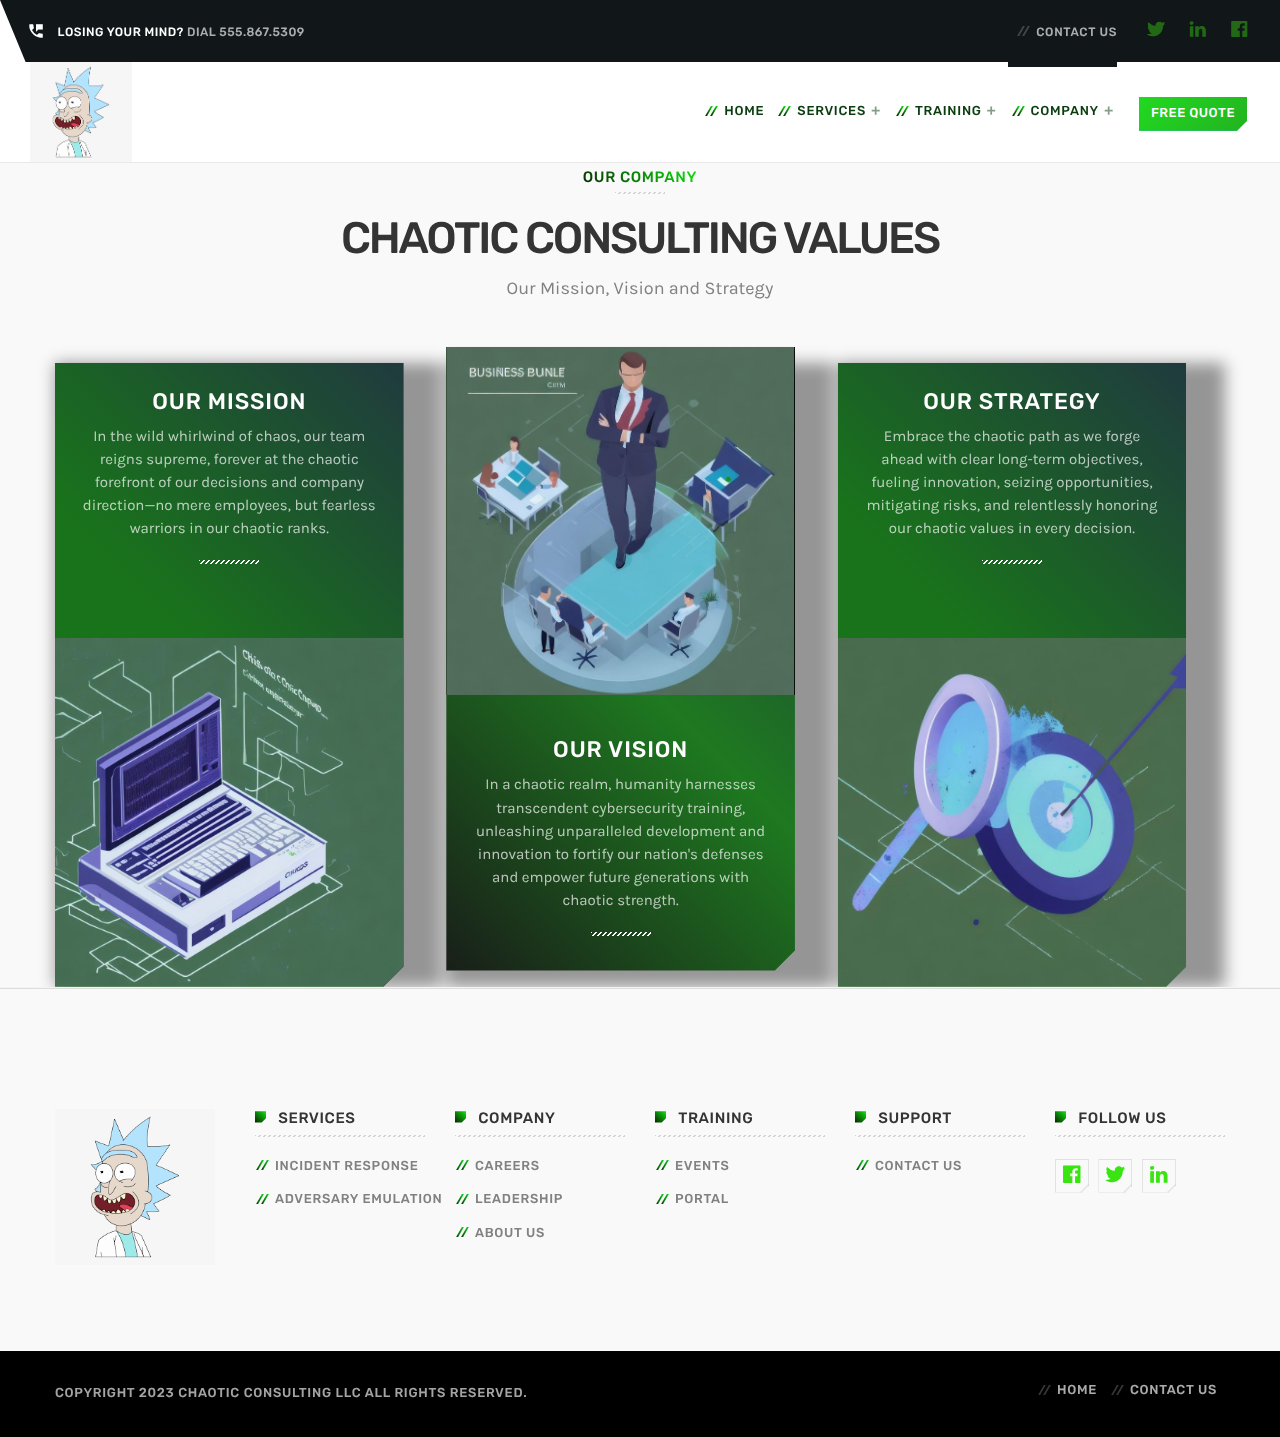
==== commit 68068d58: "." ====
--- a/index.html
+++ b/index.html
@@ -289,10 +289,10 @@
 				background-image: linear-gradient(to right, rgba(0,162,255,0.5) 50%,  rgba(92,32,239,0.5) 100%, #fff 100%);
 			}
 			.firwl-btn {
-				background-image: linear-gradient(-45deg, #00a2ff 0%,  #5c20ef 50%, rgba(255,255,255,0) 54%, rgba(255,255,255,0) 100%);
+				background-image: linear-gradient(-45deg, #26e72d 0%,  #063908 50%, rgba(255,255,255,0) 54%, rgba(255,255,255,0) 100%);
 			}
 			.firwl-btn__white {
-				color: #069afe;
+				color: #1e7920;
 				background-image: none;
 			}
 			.firwl-entrycontent .wp-block-button .wp-block-button__link, .firwl-entrycontent .wp-block-button .wp-block-file__button,
@@ -307,16 +307,16 @@
 			   background: linear-gradient(45deg, #191e19 0%, #1e7920 50%, #203a3f 100% );}
 
 			.firwl-stripes__accent {
-				background-image: linear-gradient(135deg, #069afe 12.50%, transparent 12.50%, transparent 50%, #069afe 50%, #069afe 62.50%, transparent 62.50%, transparent 100%);
+				background-image: linear-gradient(135deg, #1e7920 12.50%, transparent 12.50%, transparent 50%, #1e7920 50%, #1e7920 62.50%, transparent 62.50%, transparent 100%);
 				background-size: 5px 5px; }
 			.firwl-grad-layer {
-				background: #069afe; /* Old browsers */
-				background: linear-gradient(45deg, #069afe 0%, #4a00ff 100%);
-				filter: progid:DXImageTransform.Microsoft.gradient( startColorstr='#069afe', endColorstr='#4a00ff',GradientType=1 ); }
+				background: #1e7920; /* Old browsers */
+				background: linear-gradient(45deg, #1e7920 0%, #032603 100%);
+				filter: progid:DXImageTransform.Microsoft.gradient( startColorstr='#1e7920', endColorstr='#032603',GradientType=1 ); }
 			.firwl-internal-menu__c ul a.firwl-active, #firwlBody #firwlMaster  input[type="text"]:focus, #firwlBody #firwlMaster select:focus, #firwlBody #firwlMaster select::-ms-expand , 
 			#firwlBody #firwlMaster  input[type="email"]:focus, #firwlBody #firwlMaster  input[type="password"]:focus, #firwlBody #firwlMaster  textarea:focus, .
 			firwl-caption::after, .firwl-post__title, .firwl-scard__t {
-				border-color:#069afe}
+				border-color:#1e7920}
 			.firwl-primary-light .firwl-caption__s, .firwl-primary-light .firwl-btn {
 				border-color:  rgba(255,255,255,0.2); }
 
@@ -327,7 +327,7 @@
 
 			@media only screen and (min-width: 1201px) { 
 				.firwl-menu-horizontal .firwl-menubar > li > ul li a, #firwlBody.woocommerce .button {
-					background-image: linear-gradient(45deg,  #069afe 00%, #4a00ff 100%, #fff 100%);
+					background-image: linear-gradient(45deg,  #1e7920 00%, #032603 100%, #fff 100%);
 				}
 				 .firwl-menu-horizontal .firwl-menubar > li:hover > ul {
 					border-color: #111618;
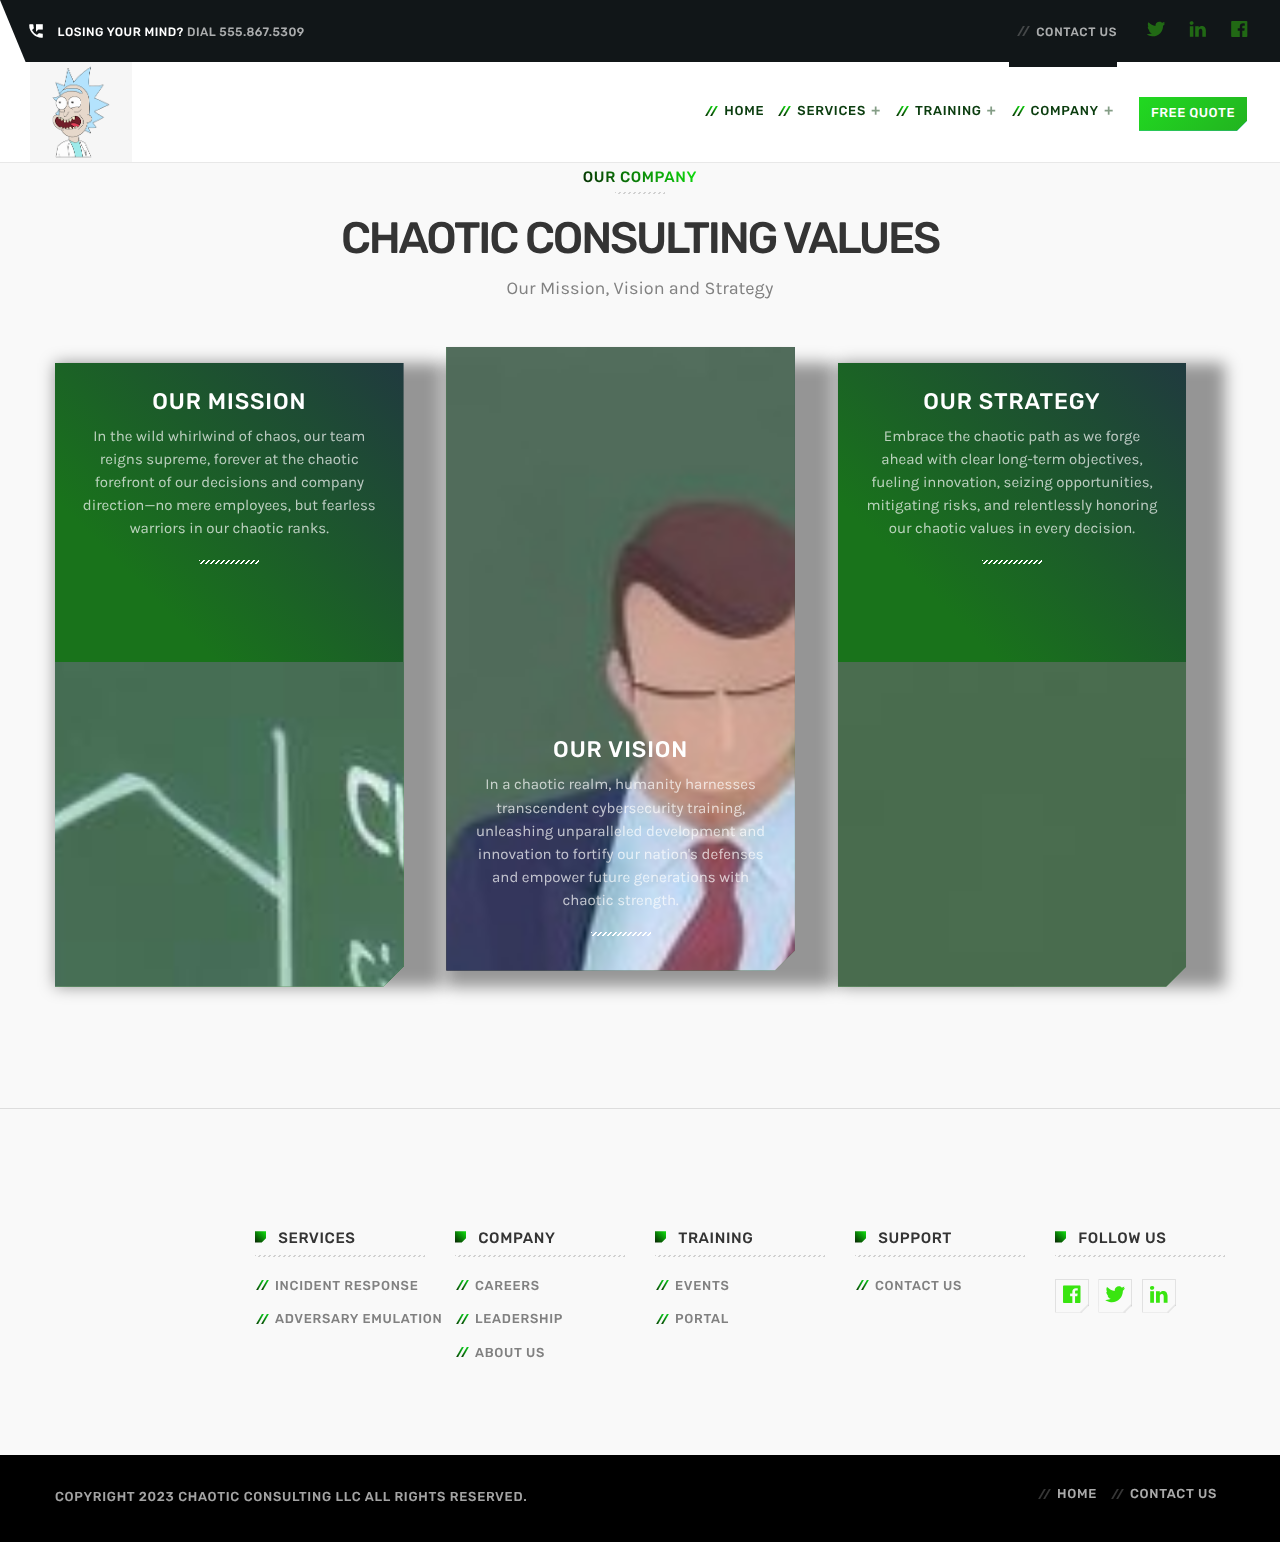
==== commit 840499e4: "." ====
--- a/index.html
+++ b/index.html
@@ -1,606 +1,663 @@
 <!doctype html>
 <html class="no-js" lang="en-US">
-	
-<head>
-		<meta charset="UTF-8">
-		<meta http-equiv="X-UA-Compatible" content="IE=edge">
-		<meta name="viewport" content="width=device-width, initial-scale=1.0">		
-		<!-- WP HEAD -->
-		<title>Chaotic Consulting</title>
-<meta name='robots' content='max-image-preview:large' />
-<meta name="dlm-version" content="4.8.5"><script>window._wca = window._wca || [];</script>
-<link rel='dns-prefetch' href='http://js.hs-scripts.com/' />
-<link rel='dns-prefetch' href='http://stats.wp.com/' />
-<link href='https://fonts.gstatic.com/' crossorigin rel='preconnect' />
-<link rel="alternate" type="application/rss+xml" title="ChaoticConsulting &raquo; Feed" href="feed/index.html" />
-<link rel="alternate" type="application/rss+xml" title="ChaoticConsulting &raquo; Comments Feed" href="comments/feed/index.html" />
-<script>
-window._wpemojiSettings = {"baseUrl":"https:\/\/s.w.org\/images\/core\/emoji\/14.0.0\/72x72\/","ext":".png","svgUrl":"https:\/\/s.w.org\/images\/core\/emoji\/14.0.0\/svg\/","svgExt":".svg","source":{"concatemoji":"wp-includes\/js\/wp-emoji-release.min.js?ver=6.1.3"}};
-/*! This file is auto-generated */
-!function(e,a,t){var n,r,o,i=a.createElement("canvas"),p=i.getContext&&i.getContext("2d");function s(e,t){var a=String.fromCharCode,e=(p.clearRect(0,0,i.width,i.height),p.fillText(a.apply(this,e),0,0),i.toDataURL());return p.clearRect(0,0,i.width,i.height),p.fillText(a.apply(this,t),0,0),e===i.toDataURL()}function c(e){var t=a.createElement("script");t.src=e,t.defer=t.type="text/javascript",a.getElementsByTagName("head")[0].appendChild(t)}for(o=Array("flag","emoji"),t.supports={everything:!0,everythingExceptFlag:!0},r=0;r<o.length;r++)t.supports[o[r]]=function(e){if(p&&p.fillText)switch(p.textBaseline="top",p.font="600 32px Arial",e){case"flag":return s([127987,65039,8205,9895,65039],[127987,65039,8203,9895,65039])?!1:!s([55356,56826,55356,56819],[55356,56826,8203,55356,56819])&&!s([55356,57332,56128,56423,56128,56418,56128,56421,56128,56430,56128,56423,56128,56447],[55356,57332,8203,56128,56423,8203,56128,56418,8203,56128,56421,8203,56128,56430,8203,56128,56423,8203,56128,56447]);case"emoji":return!s([129777,127995,8205,129778,127999],[129777,127995,8203,129778,127999])}return!1}(o[r]),t.supports.everything=t.supports.everything&&t.supports[o[r]],"flag"!==o[r]&&(t.supports.everythingExceptFlag=t.supports.everythingExceptFlag&&t.supports[o[r]]);t.supports.everythingExceptFlag=t.supports.everythingExceptFlag&&!t.supports.flag,t.DOMReady=!1,t.readyCallback=function(){t.DOMReady=!0},t.supports.everything||(n=function(){t.readyCallback()},a.addEventListener?(a.addEventListener("DOMContentLoaded",n,!1),e.addEventListener("load",n,!1)):(e.attachEvent("onload",n),a.attachEvent("onreadystatechange",function(){"complete"===a.readyState&&t.readyCallback()})),(e=t.source||{}).concatemoji?c(e.concatemoji):e.wpemoji&&e.twemoji&&(c(e.twemoji),c(e.wpemoji)))}(window,document,window._wpemojiSettings);
-</script>
-<style>
-img.wp-smiley,
-img.emoji {
-	display: inline !important;
-	border: none !important;
-	box-shadow: none !important;
-	height: 1em !important;
-	width: 1em !important;
-	margin: 0 0.07em !important;
-	vertical-align: -0.1em !important;
-	background: none !important;
-	padding: 0 !important;
-}
-</style>
-	<link rel='stylesheet' id='wphb-1-css' href='wp-content/uploads/hummingbird-assets/7fd0d3ecf452bea9b778b8efb464f5cc.css' media='all' />
-<link rel='stylesheet' id='wp-block-library-css' href='wp-includes/css/dist/block-library/style.min6fb3.css?ver=6.1.3' media='all' />
-<style id='wp-block-library-inline-css'>
-.has-text-align-justify{text-align:justify;}
-</style>
-<style id='wp-block-library-theme-inline-css'>
-.wp-block-audio figcaption{color:#555;font-size:13px;text-align:center}.is-dark-theme .wp-block-audio figcaption{color:hsla(0,0%,100%,.65)}.wp-block-audio{margin:0 0 1em}.wp-block-code{border:1px solid #ccc;border-radius:4px;font-family:Menlo,Consolas,monaco,monospace;padding:.8em 1em}.wp-block-embed figcaption{color:#555;font-size:13px;text-align:center}.is-dark-theme .wp-block-embed figcaption{color:hsla(0,0%,100%,.65)}.wp-block-embed{margin:0 0 1em}.blocks-gallery-caption{color:#555;font-size:13px;text-align:center}.is-dark-theme .blocks-gallery-caption{color:hsla(0,0%,100%,.65)}.wp-block-image figcaption{color:#555;font-size:13px;text-align:center}.is-dark-theme .wp-block-image figcaption{color:hsla(0,0%,100%,.65)}.wp-block-image{margin:0 0 1em}.wp-block-pullquote{border-top:4px solid;border-bottom:4px solid;margin-bottom:1.75em;color:currentColor}.wp-block-pullquote__citation,.wp-block-pullquote cite,.wp-block-pullquote footer{color:currentColor;text-transform:uppercase;font-size:.8125em;font-style:normal}.wp-block-quote{border-left:.25em solid;margin:0 0 1.75em;padding-left:1em}.wp-block-quote cite,.wp-block-quote footer{color:currentColor;font-size:.8125em;position:relative;font-style:normal}.wp-block-quote.has-text-align-right{border-left:none;border-right:.25em solid;padding-left:0;padding-right:1em}.wp-block-quote.has-text-align-center{border:none;padding-left:0}.wp-block-quote.is-large,.wp-block-quote.is-style-large,.wp-block-quote.is-style-plain{border:none}.wp-block-search .wp-block-search__label{font-weight:700}.wp-block-search__button{border:1px solid #ccc;padding:.375em .625em}:where(.wp-block-group.has-background){padding:1.25em 2.375em}.wp-block-separator.has-css-opacity{opacity:.4}.wp-block-separator{border:none;border-bottom:2px solid;margin-left:auto;margin-right:auto}.wp-block-separator.has-alpha-channel-opacity{opacity:1}.wp-block-separator:not(.is-style-wide):not(.is-style-dots){width:100px}.wp-block-separator.has-background:not(.is-style-dots){border-bottom:none;height:1px}.wp-block-separator.has-background:not(.is-style-wide):not(.is-style-dots){height:2px}.wp-block-table{margin:"0 0 1em 0"}.wp-block-table thead{border-bottom:3px solid}.wp-block-table tfoot{border-top:3px solid}.wp-block-table td,.wp-block-table th{word-break:normal}.wp-block-table figcaption{color:#555;font-size:13px;text-align:center}.is-dark-theme .wp-block-table figcaption{color:hsla(0,0%,100%,.65)}.wp-block-video figcaption{color:#555;font-size:13px;text-align:center}.is-dark-theme .wp-block-video figcaption{color:hsla(0,0%,100%,.65)}.wp-block-video{margin:0 0 1em}.wp-block-template-part.has-background{padding:1.25em 2.375em;margin-top:0;margin-bottom:0}
-</style>
-<link rel='stylesheet' id='jetpack-videopress-video-block-view-css' href='wp-content/uploads/hummingbird-assets/b2a7924042037997139bfa3283e063b1.css' media='all' />
-<link rel='stylesheet' id='wphb-2-css' href='wp-content/uploads/hummingbird-assets/19c0e15c7c82b279ccb859507cdc2a20.css' media='all' />
-<link rel='stylesheet' id='wc-blocks-style-css' href='wp-content/uploads/hummingbird-assets/2e4fd4b13205fe02aaf30620c7fa8087.css' media='all' />
-<link rel='stylesheet' id='classic-theme-styles-css' href='wp-includes/css/classic-themes.min68b3.css?ver=1' media='all' />
-<style id='global-styles-inline-css'>
-body{--wp--preset--color--black: #000000;--wp--preset--color--cyan-bluish-gray: #abb8c3;--wp--preset--color--white: #ffffff;--wp--preset--color--pale-pink: #f78da7;--wp--preset--color--vivid-red: #cf2e2e;--wp--preset--color--luminous-vivid-orange: #ff6900;--wp--preset--color--luminous-vivid-amber: #fcb900;--wp--preset--color--light-green-cyan: #7bdcb5;--wp--preset--color--vivid-green-cyan: #00d084;--wp--preset--color--pale-cyan-blue: #8ed1fc;--wp--preset--color--vivid-cyan-blue: #0693e3;--wp--preset--color--vivid-purple: #9b51e0;--wp--preset--gradient--vivid-cyan-blue-to-vivid-purple: linear-gradient(135deg,rgba(6,147,227,1) 0%,rgb(155,81,224) 100%);--wp--preset--gradient--light-green-cyan-to-vivid-green-cyan: linear-gradient(135deg,rgb(122,220,180) 0%,rgb(0,208,130) 100%);--wp--preset--gradient--luminous-vivid-amber-to-luminous-vivid-orange: linear-gradient(135deg,rgba(252,185,0,1) 0%,rgba(255,105,0,1) 100%);--wp--preset--gradient--luminous-vivid-orange-to-vivid-red: linear-gradient(135deg,rgba(255,105,0,1) 0%,rgb(207,46,46) 100%);--wp--preset--gradient--very-light-gray-to-cyan-bluish-gray: linear-gradient(135deg,rgb(238,238,238) 0%,rgb(169,184,195) 100%);--wp--preset--gradient--cool-to-warm-spectrum: linear-gradient(135deg,rgb(74,234,220) 0%,rgb(151,120,209) 20%,rgb(207,42,186) 40%,rgb(238,44,130) 60%,rgb(251,105,98) 80%,rgb(254,248,76) 100%);--wp--preset--gradient--blush-light-purple: linear-gradient(135deg,rgb(255,206,236) 0%,rgb(152,150,240) 100%);--wp--preset--gradient--blush-bordeaux: linear-gradient(135deg,rgb(254,205,165) 0%,rgb(254,45,45) 50%,rgb(107,0,62) 100%);--wp--preset--gradient--luminous-dusk: linear-gradient(135deg,rgb(255,203,112) 0%,rgb(199,81,192) 50%,rgb(65,88,208) 100%);--wp--preset--gradient--pale-ocean: linear-gradient(135deg,rgb(255,245,203) 0%,rgb(182,227,212) 50%,rgb(51,167,181) 100%);--wp--preset--gradient--electric-grass: linear-gradient(135deg,rgb(202,248,128) 0%,rgb(113,206,126) 100%);--wp--preset--gradient--midnight: linear-gradient(135deg,rgb(2,3,129) 0%,rgb(40,116,252) 100%);--wp--preset--duotone--dark-grayscale: url('#wp-duotone-dark-grayscale');--wp--preset--duotone--grayscale: url('#wp-duotone-grayscale');--wp--preset--duotone--purple-yellow: url('#wp-duotone-purple-yellow');--wp--preset--duotone--blue-red: url('#wp-duotone-blue-red');--wp--preset--duotone--midnight: url('#wp-duotone-midnight');--wp--preset--duotone--magenta-yellow: url('#wp-duotone-magenta-yellow');--wp--preset--duotone--purple-green: url('#wp-duotone-purple-green');--wp--preset--duotone--blue-orange: url('#wp-duotone-blue-orange');--wp--preset--font-size--small: 13px;--wp--preset--font-size--medium: 20px;--wp--preset--font-size--large: 36px;--wp--preset--font-size--x-large: 42px;--wp--preset--spacing--20: 0.44rem;--wp--preset--spacing--30: 0.67rem;--wp--preset--spacing--40: 1rem;--wp--preset--spacing--50: 1.5rem;--wp--preset--spacing--60: 2.25rem;--wp--preset--spacing--70: 3.38rem;--wp--preset--spacing--80: 5.06rem;}:where(.is-layout-flex){gap: 0.5em;}body .is-layout-flow > .alignleft{float: left;margin-inline-start: 0;margin-inline-end: 2em;}body .is-layout-flow > .alignright{float: right;margin-inline-start: 2em;margin-inline-end: 0;}body .is-layout-flow > .aligncenter{margin-left: auto !important;margin-right: auto !important;}body .is-layout-constrained > .alignleft{float: left;margin-inline-start: 0;margin-inline-end: 2em;}body .is-layout-constrained > .alignright{float: right;margin-inline-start: 2em;margin-inline-end: 0;}body .is-layout-constrained > .aligncenter{margin-left: auto !important;margin-right: auto !important;}body .is-layout-constrained > :where(:not(.alignleft):not(.alignright):not(.alignfull)){max-width: var(--wp--style--global--content-size);margin-left: auto !important;margin-right: auto !important;}body .is-layout-constrained > .alignwide{max-width: var(--wp--style--global--wide-size);}body .is-layout-flex{display: flex;}body .is-layout-flex{flex-wrap: wrap;align-items: center;}body .is-layout-flex > *{margin: 0;}:where(.wp-block-columns.is-layout-flex){gap: 2em;}.has-black-color{color: var(--wp--preset--color--black) !important;}.has-cyan-bluish-gray-color{color: var(--wp--preset--color--cyan-bluish-gray) !important;}.has-white-color{color: var(--wp--preset--color--white) !important;}.has-pale-pink-color{color: var(--wp--preset--color--pale-pink) !important;}.has-vivid-red-color{color: var(--wp--preset--color--vivid-red) !important;}.has-luminous-vivid-orange-color{color: var(--wp--preset--color--luminous-vivid-orange) !important;}.has-luminous-vivid-amber-color{color: var(--wp--preset--color--luminous-vivid-amber) !important;}.has-light-green-cyan-color{color: var(--wp--preset--color--light-green-cyan) !important;}.has-vivid-green-cyan-color{color: var(--wp--preset--color--vivid-green-cyan) !important;}.has-pale-cyan-blue-color{color: var(--wp--preset--color--pale-cyan-blue) !important;}.has-vivid-cyan-blue-color{color: var(--wp--preset--color--vivid-cyan-blue) !important;}.has-vivid-purple-color{color: var(--wp--preset--color--vivid-purple) !important;}.has-black-background-color{background-color: var(--wp--preset--color--black) !important;}.has-cyan-bluish-gray-background-color{background-color: var(--wp--preset--color--cyan-bluish-gray) !important;}.has-white-background-color{background-color: var(--wp--preset--color--white) !important;}.has-pale-pink-background-color{background-color: var(--wp--preset--color--pale-pink) !important;}.has-vivid-red-background-color{background-color: var(--wp--preset--color--vivid-red) !important;}.has-luminous-vivid-orange-background-color{background-color: var(--wp--preset--color--luminous-vivid-orange) !important;}.has-luminous-vivid-amber-background-color{background-color: var(--wp--preset--color--luminous-vivid-amber) !important;}.has-light-green-cyan-background-color{background-color: var(--wp--preset--color--light-green-cyan) !important;}.has-vivid-green-cyan-background-color{background-color: var(--wp--preset--color--vivid-green-cyan) !important;}.has-pale-cyan-blue-background-color{background-color: var(--wp--preset--color--pale-cyan-blue) !important;}.has-vivid-cyan-blue-background-color{background-color: var(--wp--preset--color--vivid-cyan-blue) !important;}.has-vivid-purple-background-color{background-color: var(--wp--preset--color--vivid-purple) !important;}.has-black-border-color{border-color: var(--wp--preset--color--black) !important;}.has-cyan-bluish-gray-border-color{border-color: var(--wp--preset--color--cyan-bluish-gray) !important;}.has-white-border-color{border-color: var(--wp--preset--color--white) !important;}.has-pale-pink-border-color{border-color: var(--wp--preset--color--pale-pink) !important;}.has-vivid-red-border-color{border-color: var(--wp--preset--color--vivid-red) !important;}.has-luminous-vivid-orange-border-color{border-color: var(--wp--preset--color--luminous-vivid-orange) !important;}.has-luminous-vivid-amber-border-color{border-color: var(--wp--preset--color--luminous-vivid-amber) !important;}.has-light-green-cyan-border-color{border-color: var(--wp--preset--color--light-green-cyan) !important;}.has-vivid-green-cyan-border-color{border-color: var(--wp--preset--color--vivid-green-cyan) !important;}.has-pale-cyan-blue-border-color{border-color: var(--wp--preset--color--pale-cyan-blue) !important;}.has-vivid-cyan-blue-border-color{border-color: var(--wp--preset--color--vivid-cyan-blue) !important;}.has-vivid-purple-border-color{border-color: var(--wp--preset--color--vivid-purple) !important;}.has-vivid-cyan-blue-to-vivid-purple-gradient-background{background: var(--wp--preset--gradient--vivid-cyan-blue-to-vivid-purple) !important;}.has-light-green-cyan-to-vivid-green-cyan-gradient-background{background: var(--wp--preset--gradient--light-green-cyan-to-vivid-green-cyan) !important;}.has-luminous-vivid-amber-to-luminous-vivid-orange-gradient-background{background: var(--wp--preset--gradient--luminous-vivid-amber-to-luminous-vivid-orange) !important;}.has-luminous-vivid-orange-to-vivid-red-gradient-background{background: var(--wp--preset--gradient--luminous-vivid-orange-to-vivid-red) !important;}.has-very-light-gray-to-cyan-bluish-gray-gradient-background{background: var(--wp--preset--gradient--very-light-gray-to-cyan-bluish-gray) !important;}.has-cool-to-warm-spectrum-gradient-background{background: var(--wp--preset--gradient--cool-to-warm-spectrum) !important;}.has-blush-light-purple-gradient-background{background: var(--wp--preset--gradient--blush-light-purple) !important;}.has-blush-bordeaux-gradient-background{background: var(--wp--preset--gradient--blush-bordeaux) !important;}.has-luminous-dusk-gradient-background{background: var(--wp--preset--gradient--luminous-dusk) !important;}.has-pale-ocean-gradient-background{background: var(--wp--preset--gradient--pale-ocean) !important;}.has-electric-grass-gradient-background{background: var(--wp--preset--gradient--electric-grass) !important;}.has-midnight-gradient-background{background: var(--wp--preset--gradient--midnight) !important;}.has-small-font-size{font-size: var(--wp--preset--font-size--small) !important;}.has-medium-font-size{font-size: var(--wp--preset--font-size--medium) !important;}.has-large-font-size{font-size: var(--wp--preset--font-size--large) !important;}.has-x-large-font-size{font-size: var(--wp--preset--font-size--x-large) !important;}
-.wp-block-navigation a:where(:not(.wp-element-button)){color: inherit;}
-:where(.wp-block-columns.is-layout-flex){gap: 2em;}
-.wp-block-pullquote{font-size: 1.5em;line-height: 1.6;}
-</style>
-<link rel='stylesheet' id='wphb-3-css' href='wp-content/uploads/hummingbird-assets/3e16753fc6889dd472542106ab0303fb.css' media='all' />
-<style id='wphb-3-inline-css'>
-.vc_custom_1557418146901{border-top-width: 1px !important;border-bottom-width: 3px !important;padding-right: 20px !important;padding-left: 20px !important;background-color: #ffffff !important;border-top-color: rgba(0,0,0,0.1) !important;border-top-style: solid !important;border-bottom-color: rgba(0,0,0,0.1) !important;border-bottom-style: solid !important;}.vc_custom_1557418801672{margin-right: 0px !important;margin-left: 0px !important;} .vc_custom_1662497444673{border-top-width: 1px !important;border-bottom-width: 3px !important;padding-right: 20px !important;padding-left: 20px !important;background-color: #ffffff !important;}.vc_custom_1662497499613{margin-right: 0px !important;margin-left: 0px !important;} 
-.vc_custom_1558966303741{padding-right: 5px !important;padding-left: 5px !important;background-position: center;background-repeat: no-repeat !important;background-size: cover !important;}.vc_custom_1557143983831{padding-right: 24px !important;padding-left: 24px !important;}.vc_custom_1558966840940{margin-right: 15px !important;margin-left: 15px !important;background-image: url(wp-content/uploads/2023/home/footer-field-bg2_OPT.png?id=1407) !important;background-position: center !important;background-repeat: no-repeat !important;background-size: contain !important;}.vc_custom_1558966230521{background-image: url(wp-content/uploads/2023/home/cta-decoration-margins_OPT.png?id=1408) !important;background-position: center !important;background-repeat: no-repeat !important;background-size: contain !important;} .vc_custom_1558124488468{border-top-width: 1px !important;padding-right: 15px !important;padding-left: 15px !important;border-top-color: #dddddd !important;border-top-style: solid !important;} .cap-nomargin-top {
-    margin-top: 0;
-}
-.btn-justify .firwl-btn  {
-   margin: 0 5.2px 12px 0;
-}
-.btn-justify .firwl-btn:nth-of-type(4n)  {
- margin-right: 0;   
-}
-@media only screen and (max-width: 600px) {
-    .btn-justify .firwl-btn{ margin: 0 0.1px 5px 0;}
-    .btn-justify .firwl-btn:nth-of-type(4n)  {
-     margin-right: 0;   
-    }
-}.vc_custom_1558124488468{border-top-width: 1px !important;padding-right: 15px !important;padding-left: 15px !important;border-top-color: #dddddd !important;border-top-style: solid !important;} .cap-nomargin-top {
-    margin-top: 0;
-}
-.btn-justify .firwl-btn  {
-   margin: 0 5.2px 12px 0;
-}
-.btn-justify .firwl-btn:nth-of-type(4n)  {
- margin-right: 0;   
-}
-@media only screen and (max-width: 600px) {
-    .btn-justify .firwl-btn{ margin: 0 0.1px 5px 0;}
-    .btn-justify .firwl-btn:nth-of-type(4n)  {
-     margin-right: 0;   
-    }
-}
-</style>
-<link rel='stylesheet' id='woocommerce-layout-css' href='wp-content/uploads/hummingbird-assets/61d78d06aaa9b108058a870852219329.css' media='all' />
-<style id='woocommerce-layout-inline-css'>
-
-	.infinite-scroll .woocommerce-pagination {
-		display: none;
-	}
-</style>
-
-<style id='woocommerce-inline-inline-css'>
-.woocommerce form .form-row .required { visibility: visible; }
-</style>
-<link rel='stylesheet' id='wphb-4-css' href='wp-content/uploads/hummingbird-assets/982daae407b19cbb4984385307a91c29.css' media='all' />
-<link rel='stylesheet' id='jetpack_css-css' href='wp-content/uploads/hummingbird-assets/6b167bf6ccd5b75731e9bbbbdf00253e.css' media='all' />
-<script src='wp-content/uploads/hummingbird-assets/2d284bd16ab9c6e514af87af5edbe637.js' id='wphb-5-js'></script>
-
-	<style>img#wpstats{display:none}</style>
-		<style type="text/css" id="branda-admin-bar-logo">
-body #wpadminbar #wp-admin-bar-wp-logo > .ab-item {
-	background-image: url(wp-content/uploads/2023/rick.png);
-	background-repeat: no-repeat;
-	background-position: 50%;
-	background-size: 80%;
-}
-body #wpadminbar #wp-admin-bar-wp-logo > .ab-item .ab-icon:before {
-	content: " ";
-}
-</style>
-	<noscript><style>.woocommerce-product-gallery{ opacity: 1 !important; }</style></noscript>
-
-<link rel="icon" href="wp-content/uploads/2023/rick.png" sizes="32x32" />
-<link rel="icon" href="wp-content/uploads/2023/rick.png" sizes="192x192" />
-<link rel="apple-touch-icon" href="wp-content/uploads/2023/rick.png" />
-<meta name="msapplication-TileImage" content="wp-content/uploads/2023/rick.png" />
-		<style id="wp-custom-css">
-			body#firwlBody .qt-gridhelp {
-opacity: 0.04 !important;	
-
-}
-
-.qt-socialicon {
-	color: #39e510;
-}
-
-.firwl_member .firwl-post__header {
-	height: 370px;
-}
-
-.firwl-pageheader__testimonial .firwl-bgimg img {
-	top: -30vw;
-}		</style>
-		<style id="kirki-inline-styles">body, html{font-family:Karla;font-weight:400;letter-spacing:0em;}strong{font-family:Karla;font-weight:700;letter-spacing:-0.02em;}h1, h2, h3, h4, h5, h6{font-family:Rubik;font-weight:500;letter-spacing:-0.04em;text-transform:none;}.firwl-pagecaption{font-family:Rubik;font-weight:500;letter-spacing:-0.04em;text-transform:uppercase;}.widget_nav_menu, .firwl-internal-menu, .firwl-capfont, label, .firwl-footer__copy, .firwl-scf, .firwl-btn, .firwl-caption, .firwl-itemmetas, .firwl-menubar, .firwl-secondaryhead, .firwl-cats, .firwl-menu-tree , button, input[type="button"], input[type="submit"], .button, .firwl-meta, .firwl-readm, .firwl-navlink, .woocommerce #respond input#submit,.woocommerce a.button,.woocommerce button.button,.woocommerce input.button{font-family:Rubik;font-weight:500;letter-spacing:0.04em;text-transform:uppercase;}/* latin-ext */
-@font-face {
-  font-family: 'Karla';
-  font-style: normal;
-  font-weight: 400;
-  font-display: swap;
-  src: url(wp-content/fonts/karla/qkBIXvYC6trAT55ZBi1ueQVIjQTD-JqaHUlMZbLXGimSytc.woff) format('woff');
-  unicode-range: U+0100-02AF, U+0304, U+0308, U+0329, U+1E00-1E9F, U+1EF2-1EFF, U+2020, U+20A0-20AB, U+20AD-20CF, U+2113, U+2C60-2C7F, U+A720-A7FF;
-}
-/* latin */
-@font-face {
-  font-family: 'Karla';
-  font-style: normal;
-  font-weight: 400;
-  font-display: swap;
-  src: url(wp-content/fonts/karla/qkBIXvYC6trAT55ZBi1ueQVIjQTD-JqaE0lMZbLXGimS.woff) format('woff');
-  unicode-range: U+0000-00FF, U+0131, U+0152-0153, U+02BB-02BC, U+02C6, U+02DA, U+02DC, U+0304, U+0308, U+0329, U+2000-206F, U+2074, U+20AC, U+2122, U+2191, U+2193, U+2212, U+2215, U+FEFF, U+FFFD;
-}
-/* latin-ext */
-@font-face {
-  font-family: 'Karla';
-  font-style: normal;
-  font-weight: 700;
-  font-display: swap;
-  src: url(wp-content/fonts/karla/qkBIXvYC6trAT55ZBi1ueQVIjQTDH52aHUlMZbLXGimSytc.woff) format('woff');
-  unicode-range: U+0100-02AF, U+0304, U+0308, U+0329, U+1E00-1E9F, U+1EF2-1EFF, U+2020, U+20A0-20AB, U+20AD-20CF, U+2113, U+2C60-2C7F, U+A720-A7FF;
-}
-/* latin */
-@font-face {
-  font-family: 'Karla';
-  font-style: normal;
-  font-weight: 700;
-  font-display: swap;
-  src: url(wp-content/fonts/karla/qkBIXvYC6trAT55ZBi1ueQVIjQTDH52aE0lMZbLXGimS.woff) format('woff');
-  unicode-range: U+0000-00FF, U+0131, U+0152-0153, U+02BB-02BC, U+02C6, U+02DA, U+02DC, U+0304, U+0308, U+0329, U+2000-206F, U+2074, U+20AC, U+2122, U+2191, U+2193, U+2212, U+2215, U+FEFF, U+FFFD;
-}/* cyrillic-ext */
-@font-face {
-  font-family: 'Rubik';
-  font-style: normal;
-  font-weight: 500;
-  font-display: swap;
-  src: url(wp-content/fonts/rubik/iJWZBXyIfDnIV5PNhY1KTN7Z-Yh-NYiFWkUzdYPFkaVNA6w.woff) format('woff');
-  unicode-range: U+0460-052F, U+1C80-1C88, U+20B4, U+2DE0-2DFF, U+A640-A69F, U+FE2E-FE2F;
-}
-/* cyrillic */
-@font-face {
-  font-family: 'Rubik';
-  font-style: normal;
-  font-weight: 500;
-  font-display: swap;
-  src: url(wp-content/fonts/rubik/iJWZBXyIfDnIV5PNhY1KTN7Z-Yh-NYiFU0UzdYPFkaVNA6w.woff) format('woff');
-  unicode-range: U+0301, U+0400-045F, U+0490-0491, U+04B0-04B1, U+2116;
-}
-/* hebrew */
-@font-face {
-  font-family: 'Rubik';
-  font-style: normal;
-  font-weight: 500;
-  font-display: swap;
-  src: url(wp-content/fonts/rubik/iJWZBXyIfDnIV5PNhY1KTN7Z-Yh-NYiFVUUzdYPFkaVNA6w.woff) format('woff');
-  unicode-range: U+0590-05FF, U+200C-2010, U+20AA, U+25CC, U+FB1D-FB4F;
-}
-/* latin-ext */
-@font-face {
-  font-family: 'Rubik';
-  font-style: normal;
-  font-weight: 500;
-  font-display: swap;
-  src: url(wp-content/fonts/rubik/iJWZBXyIfDnIV5PNhY1KTN7Z-Yh-NYiFWUUzdYPFkaVNA6w.woff) format('woff');
-  unicode-range: U+0100-02AF, U+0304, U+0308, U+0329, U+1E00-1E9F, U+1EF2-1EFF, U+2020, U+20A0-20AB, U+20AD-20CF, U+2113, U+2C60-2C7F, U+A720-A7FF;
-}
-/* latin */
-@font-face {
-  font-family: 'Rubik';
-  font-style: normal;
-  font-weight: 500;
-  font-display: swap;
-  src: url(wp-content/fonts/rubik/iJWZBXyIfDnIV5PNhY1KTN7Z-Yh-NYiFV0UzdYPFkaVN.woff) format('woff');
-  unicode-range: U+0000-00FF, U+0131, U+0152-0153, U+02BB-02BC, U+02C6, U+02DA, U+02DC, U+0304, U+0308, U+0329, U+2000-206F, U+2074, U+20AC, U+2122, U+2191, U+2193, U+2212, U+2215, U+FEFF, U+FFFD;
-}</style>		<!-- THEME CUSTOMIZATIONS start ========= -->
-		<style>
-			
-			
-			body, blockquote::before {
-				background-color: #f9f9f9;
-				color: #818181;
-			}
-			.firwl-comments-section .comment-respond {
-				background-color: #f9f9f9;
-			}
-			a, .star-rating span::before {
-				color: #069afe;
-			}
-			a:hover {
-				color: #4a00ff;
-			}
-			table th, table td,
-			table tr:first-child, .firwl-entrycontent .wp-block-table th, .firwl-entrycontent .wp-block-table td,
-			hr.wp-block-separator {
-				border-color: rgba(129,129,129,0.33);
-			}
-			hr.wp-block-separator.is-style-dots::before {
-				color: rgba(129,129,129,0.33);
-			}
-			.firwl-entrycontent p.has-drop-cap, .firwl-entrycontent blockquote, .firwl-entrycontent .wp-block-quote, blockquote, blockquote::before, .firwl-single .firwl-entrycontent .wp-block-quote, .firwl-btn, .firwl-btn::after, .firwl-btn::before {
-				border-color: rgba(129,129,129,0.2);
-			}
-			h1, h2, h3, h4, h5, h6 {
-				color: #343434;
-			}
-			
-			.firwl-paper, .firwl-menubar ul, blockquote::before, .woocommerce div.product .woocommerce-tabs ul.tabs li, .woocommerce div.product .woocommerce-tabs ul.tabs li.active a {
-				background-color: #fff;
-				color: #0b3d0f;
-			}
-			.woocommerce div.product .woocommerce-tabs ul.tabs li.active  {
-				border-bottom-color:  #fff;
-			}
-			.woocommerce .woocommerce-ordering select, #add_payment_method #payment, .woocommerce-cart #payment, .woocommerce-checkout #payment,
-			.firwl-primary {
-				background-color: #111618;
-			}
-			
-			.firwl-primary .firwl-btn {
-				border-color: rgba(255,255,255,0.2);
-			}
-			.firwl-primary-light {
-				background-color: #353535;
-			}
-			.woocommerce .woocommerce-ordering select, #add_payment_method #payment, .woocommerce-cart #payment, .woocommerce-checkout #payment,
-			.firwl-primary-light, .firwl-primary, .firwl-primary-light h1, .firwl-primary-light h2, .firwl-primary-light h3, .firwl-primary-light h4, .firwl-primary-light h5, .firwl-primary-light h6, .firwl-primary h1, .firwl-primary h2, .firwl-primary h3, .firwl-primary h4, .firwl-primary h5, .firwl-primary h6 {
-				color: #fff;
-			}
-			.firwl-primary-light .firwl-caption{
-				color: rgba(255,255,255,0.7);
-			}
-			[class*="-catid-"]::before, .ttg-reaktions-accent, .firwl-accent,.firwl-scard:hover .firwl-btn__ghost,  .firwl-menubar li::before  {
-				background-color: #069afe;
-				color: #fff;
-			}
-			
-			 .ttg-reaktions-accent,
-			.firwl-cards .firwl-colorgradient, .firwl-colorgradient, .firwl-gradtext, .firwl-gradicon::before,
-			.firwl-caption__l::after, .firwl-owl-theme .owl-dots .owl-dot.active span,
-			.firwl-post__sticky::after, input[type="submit"], .firwl-menubar > li > a::before, .firwl-menubar > li > a::after, .firwl-authorbox::after,  
-			.firwl-p-catz::after, .firwl-caption__s::before,.firwl-caption__xs::before {
-				background: #00a2ff;
-				background: linear-gradient(45deg, #071e03 0%, #0fe50d 100%);
-				filter: progid:DXImageTransform.Microsoft.gradient( startColorstr='#00a2ff', endColorstr='#5c20ef',GradientType=1 ); 
-				color: #fff; /* No customizer required, always white */
-			}
-			.firwl-post__title a {
-				background-image: linear-gradient(to right, rgba(0,162,255,0.5) 50%,  rgba(92,32,239,0.5) 100%, #fff 100%);
-			}
-			.firwl-btn {
-				background-image: linear-gradient(-45deg, #26e72d 0%,  #063908 50%, rgba(255,255,255,0) 54%, rgba(255,255,255,0) 100%);
-			}
-			.firwl-btn__white {
-				color: #1e7920;
-				background-image: none;
-			}
-			.firwl-entrycontent .wp-block-button .wp-block-button__link, .firwl-entrycontent .wp-block-button .wp-block-file__button,
-			.firwl-btn-primary, #firwlBody.woocommerce .button, #firwlBody.woocommerce #firwlMaster .button {
-				background-color: #00a2ff !important;
-				background-image: linear-gradient(-45deg, #24851e 0%,  #21d921 100%) !important;
-			}
-	
-			.firwl-gradprimary {
-			    background: linear-gradient(45deg,  #19731b 0%, #19731b 50%, #203a3f); }
-			.firwl-gradaccent, .firwl-hov {
-			   background: linear-gradient(45deg, #191e19 0%, #1e7920 50%, #203a3f 100% );}
-
-			.firwl-stripes__accent {
-				background-image: linear-gradient(135deg, #1e7920 12.50%, transparent 12.50%, transparent 50%, #1e7920 50%, #1e7920 62.50%, transparent 62.50%, transparent 100%);
-				background-size: 5px 5px; }
-			.firwl-grad-layer {
-				background: #1e7920; /* Old browsers */
-				background: linear-gradient(45deg, #1e7920 0%, #032603 100%);
-				filter: progid:DXImageTransform.Microsoft.gradient( startColorstr='#1e7920', endColorstr='#032603',GradientType=1 ); }
-			.firwl-internal-menu__c ul a.firwl-active, #firwlBody #firwlMaster  input[type="text"]:focus, #firwlBody #firwlMaster select:focus, #firwlBody #firwlMaster select::-ms-expand , 
-			#firwlBody #firwlMaster  input[type="email"]:focus, #firwlBody #firwlMaster  input[type="password"]:focus, #firwlBody #firwlMaster  textarea:focus, .
-			firwl-caption::after, .firwl-post__title, .firwl-scard__t {
-				border-color:#1e7920}
-			.firwl-primary-light .firwl-caption__s, .firwl-primary-light .firwl-btn {
-				border-color:  rgba(255,255,255,0.2); }
-
-			.firwl-duotone::before {
-				background-color: #50fbed; }
-			.firwl-duotone::after {
-				background-color: #550291; }
-
-			@media only screen and (min-width: 1201px) { 
-				.firwl-menu-horizontal .firwl-menubar > li > ul li a, #firwlBody.woocommerce .button {
-					background-image: linear-gradient(45deg,  #1e7920 00%, #032603 100%, #fff 100%);
-				}
-				 .firwl-menu-horizontal .firwl-menubar > li:hover > ul {
-					border-color: #111618;
-				}
-				.firwl-btn__white:hover {
-					color: #4a00ff; 
-				}
-			}
-
-
-			
-							html body {
-					text-rendering: geometricPrecision;
-				}
-								h1, h2, h3, h4, h5, h6 {
-					text-rendering: geometricPrecision;
-				}
-								.firwl-internal-menu, .firwl-capfont, label, .firwl-footer__copy, .firwl-scf, .firwl-btn, .firwl-caption, .firwl-itemmetas, .firwl-menu, .firwl-secondaryhead, .firwl-cats, .firwl-menu-tree ,
-				 button, input[type="button"], 	input[type="submit"], .button, .firwl-meta, .firwl-readm, .firwl-navlink {
-					text-rendering: geometricPrecision;
-				}
-								#firwlCopybar { 
-					 background: #000000; 					 color: #eaeaea; 				}
-						</style>
-		<!-- THEME CUSTOMIZATIONS END ========= -->
-		<style type="text/css" data-type="vc_shortcodes-custom-css">.vc_custom_1604544874121{padding-right: 15px !important;padding-left: 15px !important;background-image: url(wp-content/uploads/2023/home/ComputerChaos.jpeg?id=554) !important;background-position: center !important;background-repeat: no-repeat !important;background-size: cover !important;}.vc_custom_1611676680471{background-color: #f4f4f4 !important;}.vc_custom_1604545082601{padding-top: 9% !important;padding-right: 9% !important;padding-bottom: 9% !important;padding-left: 9% !important;background-color: #ffffff !important;}</style><noscript><style> .wpb_animate_when_almost_visible { opacity: 1; }</style></noscript>		<!-- QT Taxonomy Backgorund plugin start ========= -->
-		<style>
-
-			[class$="-catid-17"]::before{background: #ffffff;} [class$="-catid-20"]::before{background: #ffffff;} [class$="-catid-21"]::before{background: #ffffff;} [class$="-catid-61"]::before{background: #ffffff;} [class$="-catid-40"]::before{background: #ffffff;} [class$="-catid-41"]::before{background: #ffffff;} [class$="-catid-45"]::before{background: #ffffff;} [class$="-catid-58"]::before{background: #ffffff;} [class$="-catid-63"]::before{background: #ffffff;} 		</style>
-		<!-- QT Taxonomy Backgorund plugin END ========= -->
-				<!-- WP HEAD END -->
-	</head>
-	<body data-rsssl=1 id="firwlBody" class="page-template page-template-page-fullwidth page-template-page-fullwidth-php page page-id-1758 theme-firwl woocommerce-no-js firwl-body  woocommerce woomanual firwl-woocommerce-body wpb-js-composer js-comp-ver-6.4.1 vc_responsive">
-		<div id="firwlGlobal" class="firwl-global ">
-			
-<div id="firwlHeaderBar" class="firwl-headerbar " >
-	<div id="firwlHeaderBarContent" class="firwl-headerbar__content firwl-paper">
-		<div id="firwlSecondaryHeader" class="firwl-secondaryhead firwl-primary">
-	<div class="firwl-secondaryhead__cont">
-					<h6 class="firwl-sos firwl-scf">
-				<a href="https://www.youtube.com/watch?v=dQw4w9WgXcQ">						<i class="material-icons">perm_phone_msg</i>Losing your mind? 
-						<span>Dial 555.867.5309</span>
-				</a>			</h6>
-							<div class="firwl-social firwl-right">
-												<a href="https://www.twitter.com/" target="_blank" class="qw_social"><i class="qt-socicon-twitter qt-socialicon"></i></a>
-														<a href="https://www.linkedin.com/" target="_blank" class="qw_social"><i class="qt-socicon-linkedin qt-socialicon"></i></a>
-														<a href="https://www.facebook.com/" target="_blank" class="qw_social"><i class="qt-socicon-facebook qt-socialicon"></i></a>
-											</div>			
-					<ul class="firwl-menubar firwl-menubar__secondary">
-<li id="menu-item-749" class="menu-item menu-item-type-post_type menu-item-object-page menu-item-749"><a href="contact-us/index.html">Contact Us</a></li>
-			</ul>
-				</div>
-</div><div id="firwlMenu" class="firwl-menu firwl-paper">
-	<div class="firwl-menu__cont">
-		<h3 class="firwl-menu__logo firwl-left">
-			<a class="firwl-logolink" href="index.html">
-						<img src="wp-content/uploads/2023/rick.png" class="firwl-logo_header_mob" alt="ChaoticConsulting">
-				<img src="wp-content/uploads/2023/rick.png" class="firwl-logo_header" alt="ChaoticConsulting">
-					</a>
-		</h3>
-					<nav id="firwlMenuNav" class="firwl-menu-horizontal">
-				<div class="firwl-menu-horizontal_c">
-					<ul id="firwlMenuBar" class="firwl-menubar">
-					<li id="menu-item-774" class="menu-item menu-item-type-post_type menu-item-object-page menu-item-home menu-item-774"><a href="index.html">Home</a></li>
-<li id="menu-item-1458" class="menu-item menu-item-type-custom menu-item-object-custom menu-item-has-children menu-item-1458"><a href="#">Services</a>
-<ul class="sub-menu">
-	<li id="menu-item-954" class="menu-item menu-item-type-post_type menu-item-object-page menu-item-954"><a href="./index.html">Chaotic Incident Response</a></li>
-	<li id="menu-item-1620" class="menu-item menu-item-type-post_type menu-item-object-page menu-item-1620"><a href="./index.html">Chaotic Emulation</a></li>
-	<li id="menu-item-3530" class="menu-item menu-item-type-post_type menu-item-object-page menu-item-3530"><a href="./index.html">Chaotic Risk Assessments</a></li>
-	<li id="menu-item-3602" class="menu-item menu-item-type-post_type menu-item-object-page menu-item-3602"><a href="./index.html">Chaotic Vulnerability Management</a></li>
-</ul>
-</li>
-<li id="menu-item-769" class="menu-item menu-item-type-post_type menu-item-object-page menu-item-has-children menu-item-769"><a href="./index.html">Training</a>
-<ul class="sub-menu">
-	<li id="menu-item-1755" class="menu-item menu-item-type-custom menu-item-object-custom menu-item-1755"><a href="./index.html">Training Portal</a></li>
-	<li id="menu-item-352" class="menu-item menu-item-type-post_type menu-item-object-page menu-item-has-children menu-item-352"><a href="./index.html">Events</a>
-	<ul class="sub-menu">
-		<li id="menu-item-770" class="menu-item menu-item-type-taxonomy menu-item-object-firwl_eventtype menu-item-770"><a href="./index.html">Conference Events</a></li>
-		<li id="menu-item-1754" class="menu-item menu-item-type-taxonomy menu-item-object-firwl_eventtype menu-item-1754"><a href="./index.html">Training Events</a></li>
-	</ul>
-</li>
-</ul>
-</li>
-<li id="menu-item-1628" class="menu-item menu-item-type-custom menu-item-object-custom current-menu-ancestor current-menu-parent menu-item-has-children menu-item-1628"><a href="#">Company</a>
-<ul class="sub-menu">
-	<li id="menu-item-2213" class="menu-item menu-item-type-post_type menu-item-object-page"><a href="index.html" aria-current="page">About Us</a></li>
-	<li id="menu-item-2257" class="menu-item menu-item-type-taxonomy menu-item-object-firwl_membertype menu-item-2257"><a href="./index.html">Leadership</a></li>
-	<li id="menu-item-969" class="menu-item menu-item-type-post_type menu-item-object-page menu-item-969"><a href="./index.html">Careers</a></li>
-	<li id="menu-item-1631" class="menu-item menu-item-type-post_type menu-item-object-page menu-item-1631"><a href="contact-us/index.html">Contact Us</a></li>
-</ul>
-</li>
-					</ul>
-				</div>
-			</nav>			
-				<div class="firwl-menubtns">			 
-			<a id="firwlCta" target="_blank" class="firwl-btn firwl-btn-primary  "  href="https://youtu.be/dQw4w9WgXcQ">
-										Free quote				</a>		</div>
-	</div></div></div></div>
-
-
-		<div class="firwl-section-caption ">
-
-							<h6 class="firwl-caption firwl-gradtext"><span>OUR COMPANY</span></h6>
-								<h2 class="firwl-capfont firwl-glitchtxt" data-firwl-text="ChaoticConsulting Company Statements">Chaotic Consulting Values</h2>
-								<p>Our Mission, Vision and Strategy</p>
-						</div>
-		<div class="vc_row wpb_row vc_inner firwl-vc_row vc_column-gap-4"><div class="firwl-container firwl-rowcontainer-vc"><div class="firwl-rowcontent">
-		
-		
-		
-		
-		<div class="wpb_column vc_column_container vc_col-sm-4"><div class="vc_column-inner"><div class="wpb_wrapper">		<a href="#" class="firwl-cards  firwl-cards__sky firwl-cards__inv " target="_self">
-			
-			
-			<div class="firwl-cards__content firwl-card firwl-gradprimary firwl-negative  ">
-
-									<div class="firwl-cards__i"><img src="wp-content/uploads/2023/home/Mission.jpeg" alt="Our Mission"></div>
-					
-				<div class="firwl-cards__content__c">
-					<h4 class="firwl-capfont">Our Mission</h4><p class="firwl-small">
-In the wild whirlwind of chaos, our team reigns supreme, forever at the chaotic forefront of our decisions and company direction—no mere employees, but fearless warriors in our chaotic ranks.</p><hr class="firwl-sep">
-		 			
-		 		</div>
-
-	 			
-				<span class="firwl-hov"></span><div class="firwl-particles"></div>
-			</div>
-		</a>
-		</div></div></div>
-
-
-		<div class="wpb_column vc_column_container vc_col-sm-4">
-			<div class="vc_column-inner">
-				<div class="wpb_wrapper">
-					<a href="#" class="firwl-cards  firwl-cards__sky firwl-cards__featured " target="_self">
-						<div class="firwl-cards__content firwl-card firwl-gradprimary firwl-negative   firwl-gradaccent ">
-						<div class="firwl-cards__i"><img src="wp-content/uploads/2023/home/Vision.jpeg" alt="Our Vision"></div>
-							<div class="firwl-cards__content__c">
-								<h4 class="firwl-capfont">Our Vision</h4>
-								<p class="firwl-small">In a chaotic realm, humanity harnesses transcendent cybersecurity training, unleashing unparalleled development and innovation to fortify our nation's defenses and empower future generations with chaotic strength.</p>
-								<hr class="firwl-sep">
-							</div>
-							<span class="firwl-hov"></span>
-							<div class="firwl-particles"></div>
-						</div>
-					</a>
-				</div>
-			</div>
-		</div>
-
-
-		<div class="wpb_column vc_column_container vc_col-sm-4">
-			<div class="vc_column-inner">
-				<div class="wpb_wrapper">
-					<a href="#" class="firwl-cards  firwl-cards__sky firwl-cards__inv " target="_self">
-						<div class="firwl-cards__content firwl-card firwl-gradprimary firwl-negative  ">
-						<div class="firwl-cards__i"><img src="wp-content/uploads/2023/home/Strategy.jpeg" alt="Our Strategy"></div>	
-							<div class="firwl-cards__content__c">
-								<h4 class="firwl-capfont">Our Strategy</h4>
-								<p class="firwl-small">Embrace the chaotic path as we forge ahead with clear long-term objectives, fueling innovation, seizing opportunities, mitigating risks, and relentlessly honoring our chaotic values in every decision.</p>
-								<hr class="firwl-sep">
-							</div>
-							<span class="firwl-hov"></span>
-							<div class="firwl-particles"></div>
-						</div>
-					</a>
-				</div>
-			</div>
-		</div>
-
-
-
-
-		</div></div></div>
-		</div></div></div></div></div></div></div><div class="firwl-vc-row-container" ><div class="vc_row firwl-stickycont wpb_row firwl-vc_row vc_custom_1611676680471 vc_row-has-fill"><div class=" firwl-rowcontainer-vc"><div class="firwl-rowcontent"><div class="wpb_column vc_column_container vc_col-sm-12"><div class="vc_column-inner"></div></div></div></div></div></div>
-		</div>
-
-	</div>
-	
-		
-
-					<div id="qt-megafooter" class="qt-megafooter__container">
-									
-										<div id='qt-megafooter-item-740' class="qt-megafooter__item post-740 qt_megafooter_page type-qt_megafooter_page status-publish hentry" >
-						<div class="qt-megafooter__itemcontent">
-							<div class="firwl-vc-row-container" ><div class="vc_row firwl-stickycont wpb_row firwl-vc_row vc_custom_1558124488468 vc_row-has-fill vc_column-gap-30"><div class=" firwl-rowcontainer-vc"><div class="firwl-rowcontent"><div class="wpb_column vc_column_container vc_col-sm-12"><div class="vc_column-inner"><div class="wpb_wrapper "><div class="vc_row wpb_row vc_inner firwl-vc_row vc_column-gap-30"><div class="firwl-container firwl-rowcontainer-vc"><div class="firwl-rowcontent"><div class="firwl-small wpb_column vc_column_container vc_col-sm-nul-2 vc_col-lg-2 vc_col-md-4 vc_col-xs-12 vc_col-sm-4"><div class="vc_column-inner"><div class="wpb_wrapper">			<hr class="firwl-spacer-l">
-		
-	<div class="wpb_text_column wpb_content_element  demo-inline-icons" >
-		<div class="wpb_wrapper">
-			<p><img decoding="async" loading="lazy" class="alignnone wp-image-1418 " src="wp-content/uploads/2023/rick.png" alt="" width="160" height="52" srcset="wp-content/uploads/2023/rick.png 770w, wp-content/uploads/2023/rick.png 768w, wp-content/uploads/2023/rick.png 1000w" sizes="(max-width: 160px) 100vw, 160px" /></p>
-
-		</div>
-	</div>
-			<hr class="firwl-spacer-xs">
-		</div></div></div><div class="wpb_column vc_column_container vc_col-sm-nul-2 vc_col-lg-2 vc_col-md-4 vc_col-xs-12 vc_col-sm-4"><div class="vc_column-inner"><div class="wpb_wrapper">			<hr class="firwl-spacer-l">
-				<div>
-			<h5  class="firwl-element-caption firwl-caption cap-nomargin-top firwl-caption__s  "><span  data-firwl-text="Services" class="firwl-glitchtxt">Services</span></h5>		</div>
-
-	
-
-
-		<div  class="vc_wp_custommenu wpb_content_element"><div class="widget widget_nav_menu"><div class="menu-footer-direct-line-container"><ul id="menu-footer-direct-line" class="menu"><li id="menu-item-2937" class="menu-item menu-item-type-post_type menu-item-object-page menu-item-2937"><a href="./index.html">Incident Response</a></li>
-<li id="menu-item-2935" class="menu-item menu-item-type-post_type menu-item-object-page menu-item-2935"><a href="./index.html">Adversary Emulation</a></li>
-</ul></div></div></div>			<hr class="firwl-spacer-xs">
-		</div></div></div><div class="wpb_column vc_column_container vc_col-sm-nul-2 vc_col-lg-2 vc_col-md-4 vc_col-xs-12 vc_col-sm-4"><div class="vc_column-inner"><div class="wpb_wrapper">			<hr class="firwl-spacer-l">
-				<div>
-			<h5  class="firwl-element-caption firwl-caption cap-nomargin-top firwl-caption__s  "><span  data-firwl-text="Company" class="firwl-glitchtxt">Company</span></h5>		</div>
-
-	
-
-
-		<div  class="vc_wp_custommenu wpb_content_element"><div class="widget widget_nav_menu"><div class="menu-footer-menu-company-container"><ul id="menu-footer-menu-company" class="menu"><li id="menu-item-722" class="menu-item menu-item-type-post_type menu-item-object-page menu-item-722"><a href="./index.html">Careers</a></li>
-<li id="menu-item-963" class="menu-item menu-item-type-post_type menu-item-object-page menu-item-963"><a href="./index.html">Leadership</a></li>
-<li id="menu-item-2938" class="menu-item menu-item-type-post_type menu-item-object-page current-menu-item page_item page-item-1758 current_page_item menu-item-2938"><a href="index.html" aria-current="page">About Us</a></li>
-</ul></div></div></div>			<hr class="firwl-spacer-xs">
-		</div></div></div><div class="wpb_column vc_column_container vc_col-sm-nul-2 vc_col-lg-2 vc_col-md-4 vc_col-xs-12 vc_col-sm-4"><div class="vc_column-inner"><div class="wpb_wrapper">			<hr class="firwl-spacer-l">
-				<div>
-			<h5  class="firwl-element-caption firwl-caption cap-nomargin-top firwl-caption__s  "><span  data-firwl-text="Training" class="firwl-glitchtxt">Training</span></h5>		</div>
-
-	
-
-
-		<div  class="vc_wp_custommenu wpb_content_element"><div class="widget widget_nav_menu"><div class="menu-training-footer-container"><ul id="menu-training-footer" class="menu"><li id="menu-item-2940" class="menu-item menu-item-type-post_type_archive menu-item-object-firwl_event menu-item-2940"><a href="./index.html">Events</a></li>
-<li id="menu-item-2941" class="menu-item menu-item-type-custom menu-item-object-custom menu-item-2941"><a href="./index.html">Portal</a></li>
-</ul></div></div></div></div></div></div><div class="wpb_column vc_column_container vc_col-sm-nul-2 vc_col-lg-2 vc_col-md-4 vc_col-xs-12 vc_col-sm-4"><div class="vc_column-inner"><div class="wpb_wrapper">			<hr class="firwl-spacer-l">
-				<div>
-			<h5  class="firwl-element-caption firwl-caption cap-nomargin-top firwl-caption__s  "><span  data-firwl-text="Support" class="firwl-glitchtxt">Support</span></h5>		</div>
-
-	
-
-
-		<div  class="vc_wp_custommenu wpb_content_element"><div class="widget widget_nav_menu"><div class="menu-footer-support-container"><ul id="menu-footer-support" class="menu">
-<li id="menu-item-2939" class="menu-item menu-item-type-post_type menu-item-object-page menu-item-2939"><a href="contact-us/index.html">Contact Us</a></li>
-</ul></div></div></div></div></div></div><div class="btn-justify wpb_column vc_column_container vc_col-sm-nul-2 vc_col-lg-2 vc_col-md-4 vc_col-xs-12 vc_col-sm-4"><div class="vc_column-inner"><div class="wpb_wrapper">			<hr class="firwl-spacer-l">
-				<div>
-			<h5  class="firwl-element-caption firwl-caption cap-nomargin-top firwl-caption__s  "><span  data-firwl-text="Follow us" class="firwl-glitchtxt">Follow us</span></h5>		</div>
-
-	
-
-
-		<div class="vc_empty_space"   style="height: 2px"><span class="vc_empty_space_inner"></span></div>								<a href="https://www.facebook.com/"  target="_blank"  
-					class="firwl-btn firwl-short-socialicon qw_social    firwl-btn__r">
-					<i class="qt-socicon-facebook qt-socialicon"></i></a>
-													<a href="https://www.twitter.com/"  target="_blank"  
-					class="firwl-btn firwl-short-socialicon qw_social    firwl-btn__r">
-					<i class="qt-socicon-twitter qt-socialicon"></i></a>
-													<a href="https://www.linkedin.com/"  target="_blank"  
-					class="firwl-btn firwl-short-socialicon qw_social    firwl-btn__r">
-					<i class="qt-socicon-linkedin qt-socialicon"></i></a>
-					</div></div></div></div></div></div>			<hr class="firwl-spacer-m">
-		</div></div></div></div></div></div></div>
-						</div>
-					</div>
-								</div>
-					<div id="firwlFooter" class="firwl-footer">
-				
-<div id="firwlCopybar" class="firwl-footer__copy firwl-primary">
-	<div class="firwl-container">
-	<p>
-		Copyright 2023 Chaotic Consulting LLC All Rights Reserved.	</p>
-		<ul class="firwl-menubar firwl-menubar__footer">
-		<li id="menu-item-799" class="menu-item menu-item-type-post_type menu-item-object-page menu-item-799"><a href="./index.html">Home</a></li>
-<li id="menu-item-800" class="menu-item menu-item-type-post_type menu-item-object-page menu-item-800"><a href="contact-us/index.html">Contact Us</a></li>
-	</ul>
-	</div>
-</div>		</div>
-	</div>
-
-	<script id='wphb-7-js-extra'>
-var leadin_wordpress = {"userRole":"visitor","pageType":"page","leadinPluginVersion":"10.1.24"};;;var easySwipeBox_localize_init_var = {"lightbox":{"useCSS":true,"useSVG":true,"removeBarsOnMobile":true,"hideCloseButtonOnMobile":false,"hideBarsDelay":3000,"videoMaxWidth":1140,"vimeoColor":"cccccc","loopAtEnd":false,"autoplayVideos":false},"autodetect":{"autodetectImage":true,"autodetectVideo":true,"autodetectExclude":".no-swipebox"}};;;var wpcf7 = {"api":{"root":"wp-json\/","namespace":"contact-form-7\/v1"}};
-</script>
-<script src='wp-content/uploads/hummingbird-assets/32ccf1699b2c8c1be128b50330dd20f2.js' id='wphb-7-js'></script>
-<script src='wp-content/uploads/hummingbird-assets/cbabbb7a88ea734c519410d20199a5a6.js' id='wphb-8-js'></script>
-<script src='wp-content/uploads/hummingbird-assets/0032e30c99cea454ec2ef483f432b9e3.js' id='wphb-9-js'></script>
-
+   <head>
+      <meta charset="UTF-8">
+      <meta http-equiv="X-UA-Compatible" content="IE=edge">
+      <meta name="viewport" content="width=device-width, initial-scale=1.0">
+      <!-- WP HEAD -->
+      <title>Chaotic Consulting</title>
+      <meta name='robots' content='max-image-preview:large' />
+      <meta name="dlm-version" content="4.8.5">
+      <script>window._wca = window._wca || [];</script>
+      <link rel='dns-prefetch' href='http://js.hs-scripts.com/' />
+      <link rel='dns-prefetch' href='http://stats.wp.com/' />
+      <link href='https://fonts.gstatic.com/' crossorigin rel='preconnect' />
+      <style>
+         img.wp-smiley,
+         img.emoji {
+         display: inline !important;
+         border: none !important;
+         box-shadow: none !important;
+         height: 1em !important;
+         width: 1em !important;
+         margin: 0 0.07em !important;
+         vertical-align: -0.1em !important;
+         background: none !important;
+         padding: 0 !important;
+         }
+      </style>
+      <link rel='stylesheet' id='wphb-1-css' href='wp-content/uploads/hummingbird-assets/7fd0d3ecf452bea9b778b8efb464f5cc.css' media='all' />
+      <link rel='stylesheet' id='wp-block-library-css' href='wp-includes/css/dist/block-library/style.min6fb3.css?ver=6.1.3' media='all' />
+      <style id='wp-block-library-inline-css'>
+         .has-text-align-justify{text-align:justify;}
+      </style>
+      <style id='wp-block-library-theme-inline-css'>
+         .wp-block-audio figcaption{color:#555;font-size:13px;text-align:center}.is-dark-theme .wp-block-audio figcaption{color:hsla(0,0%,100%,.65)}.wp-block-audio{margin:0 0 1em}.wp-block-code{border:1px solid #ccc;border-radius:4px;font-family:Menlo,Consolas,monaco,monospace;padding:.8em 1em}.wp-block-embed figcaption{color:#555;font-size:13px;text-align:center}.is-dark-theme .wp-block-embed figcaption{color:hsla(0,0%,100%,.65)}.wp-block-embed{margin:0 0 1em}.blocks-gallery-caption{color:#555;font-size:13px;text-align:center}.is-dark-theme .blocks-gallery-caption{color:hsla(0,0%,100%,.65)}.wp-block-image figcaption{color:#555;font-size:13px;text-align:center}.is-dark-theme .wp-block-image figcaption{color:hsla(0,0%,100%,.65)}.wp-block-image{margin:0 0 1em}.wp-block-pullquote{border-top:4px solid;border-bottom:4px solid;margin-bottom:1.75em;color:currentColor}.wp-block-pullquote__citation,.wp-block-pullquote cite,.wp-block-pullquote footer{color:currentColor;text-transform:uppercase;font-size:.8125em;font-style:normal}.wp-block-quote{border-left:.25em solid;margin:0 0 1.75em;padding-left:1em}.wp-block-quote cite,.wp-block-quote footer{color:currentColor;font-size:.8125em;position:relative;font-style:normal}.wp-block-quote.has-text-align-right{border-left:none;border-right:.25em solid;padding-left:0;padding-right:1em}.wp-block-quote.has-text-align-center{border:none;padding-left:0}.wp-block-quote.is-large,.wp-block-quote.is-style-large,.wp-block-quote.is-style-plain{border:none}.wp-block-search .wp-block-search__label{font-weight:700}.wp-block-search__button{border:1px solid #ccc;padding:.375em .625em}:where(.wp-block-group.has-background){padding:1.25em 2.375em}.wp-block-separator.has-css-opacity{opacity:.4}.wp-block-separator{border:none;border-bottom:2px solid;margin-left:auto;margin-right:auto}.wp-block-separator.has-alpha-channel-opacity{opacity:1}.wp-block-separator:not(.is-style-wide):not(.is-style-dots){width:100px}.wp-block-separator.has-background:not(.is-style-dots){border-bottom:none;height:1px}.wp-block-separator.has-background:not(.is-style-wide):not(.is-style-dots){height:2px}.wp-block-table{margin:"0 0 1em 0"}.wp-block-table thead{border-bottom:3px solid}.wp-block-table tfoot{border-top:3px solid}.wp-block-table td,.wp-block-table th{word-break:normal}.wp-block-table figcaption{color:#555;font-size:13px;text-align:center}.is-dark-theme .wp-block-table figcaption{color:hsla(0,0%,100%,.65)}.wp-block-video figcaption{color:#555;font-size:13px;text-align:center}.is-dark-theme .wp-block-video figcaption{color:hsla(0,0%,100%,.65)}.wp-block-video{margin:0 0 1em}.wp-block-template-part.has-background{padding:1.25em 2.375em;margin-top:0;margin-bottom:0}
+      </style>
+      <link rel='stylesheet' id='jetpack-videopress-video-block-view-css' href='wp-content/uploads/hummingbird-assets/b2a7924042037997139bfa3283e063b1.css' media='all' />
+      <link rel='stylesheet' id='wphb-2-css' href='wp-content/uploads/hummingbird-assets/19c0e15c7c82b279ccb859507cdc2a20.css' media='all' />
+      <link rel='stylesheet' id='wc-blocks-style-css' href='wp-content/uploads/hummingbird-assets/2e4fd4b13205fe02aaf30620c7fa8087.css' media='all' />
+      <link rel='stylesheet' id='classic-theme-styles-css' href='wp-includes/css/classic-themes.min68b3.css?ver=1' media='all' />
+      <style id='global-styles-inline-css'>
+         body{--wp--preset--color--black: #000000;--wp--preset--color--cyan-bluish-gray: #abb8c3;--wp--preset--color--white: #ffffff;--wp--preset--color--pale-pink: #f78da7;--wp--preset--color--vivid-red: #cf2e2e;--wp--preset--color--luminous-vivid-orange: #ff6900;--wp--preset--color--luminous-vivid-amber: #fcb900;--wp--preset--color--light-green-cyan: #7bdcb5;--wp--preset--color--vivid-green-cyan: #00d084;--wp--preset--color--pale-cyan-blue: #8ed1fc;--wp--preset--color--vivid-cyan-blue: #0693e3;--wp--preset--color--vivid-purple: #9b51e0;--wp--preset--gradient--vivid-cyan-blue-to-vivid-purple: linear-gradient(135deg,rgba(6,147,227,1) 0%,rgb(155,81,224) 100%);--wp--preset--gradient--light-green-cyan-to-vivid-green-cyan: linear-gradient(135deg,rgb(122,220,180) 0%,rgb(0,208,130) 100%);--wp--preset--gradient--luminous-vivid-amber-to-luminous-vivid-orange: linear-gradient(135deg,rgba(252,185,0,1) 0%,rgba(255,105,0,1) 100%);--wp--preset--gradient--luminous-vivid-orange-to-vivid-red: linear-gradient(135deg,rgba(255,105,0,1) 0%,rgb(207,46,46) 100%);--wp--preset--gradient--very-light-gray-to-cyan-bluish-gray: linear-gradient(135deg,rgb(238,238,238) 0%,rgb(169,184,195) 100%);--wp--preset--gradient--cool-to-warm-spectrum: linear-gradient(135deg,rgb(74,234,220) 0%,rgb(151,120,209) 20%,rgb(207,42,186) 40%,rgb(238,44,130) 60%,rgb(251,105,98) 80%,rgb(254,248,76) 100%);--wp--preset--gradient--blush-light-purple: linear-gradient(135deg,rgb(255,206,236) 0%,rgb(152,150,240) 100%);--wp--preset--gradient--blush-bordeaux: linear-gradient(135deg,rgb(254,205,165) 0%,rgb(254,45,45) 50%,rgb(107,0,62) 100%);--wp--preset--gradient--luminous-dusk: linear-gradient(135deg,rgb(255,203,112) 0%,rgb(199,81,192) 50%,rgb(65,88,208) 100%);--wp--preset--gradient--pale-ocean: linear-gradient(135deg,rgb(255,245,203) 0%,rgb(182,227,212) 50%,rgb(51,167,181) 100%);--wp--preset--gradient--electric-grass: linear-gradient(135deg,rgb(202,248,128) 0%,rgb(113,206,126) 100%);--wp--preset--gradient--midnight: linear-gradient(135deg,rgb(2,3,129) 0%,rgb(40,116,252) 100%);--wp--preset--duotone--dark-grayscale: url('#wp-duotone-dark-grayscale');--wp--preset--duotone--grayscale: url('#wp-duotone-grayscale');--wp--preset--duotone--purple-yellow: url('#wp-duotone-purple-yellow');--wp--preset--duotone--blue-red: url('#wp-duotone-blue-red');--wp--preset--duotone--midnight: url('#wp-duotone-midnight');--wp--preset--duotone--magenta-yellow: url('#wp-duotone-magenta-yellow');--wp--preset--duotone--purple-green: url('#wp-duotone-purple-green');--wp--preset--duotone--blue-orange: url('#wp-duotone-blue-orange');--wp--preset--font-size--small: 13px;--wp--preset--font-size--medium: 20px;--wp--preset--font-size--large: 36px;--wp--preset--font-size--x-large: 42px;--wp--preset--spacing--20: 0.44rem;--wp--preset--spacing--30: 0.67rem;--wp--preset--spacing--40: 1rem;--wp--preset--spacing--50: 1.5rem;--wp--preset--spacing--60: 2.25rem;--wp--preset--spacing--70: 3.38rem;--wp--preset--spacing--80: 5.06rem;}:where(.is-layout-flex){gap: 0.5em;}body .is-layout-flow > .alignleft{float: left;margin-inline-start: 0;margin-inline-end: 2em;}body .is-layout-flow > .alignright{float: right;margin-inline-start: 2em;margin-inline-end: 0;}body .is-layout-flow > .aligncenter{margin-left: auto !important;margin-right: auto !important;}body .is-layout-constrained > .alignleft{float: left;margin-inline-start: 0;margin-inline-end: 2em;}body .is-layout-constrained > .alignright{float: right;margin-inline-start: 2em;margin-inline-end: 0;}body .is-layout-constrained > .aligncenter{margin-left: auto !important;margin-right: auto !important;}body .is-layout-constrained > :where(:not(.alignleft):not(.alignright):not(.alignfull)){max-width: var(--wp--style--global--content-size);margin-left: auto !important;margin-right: auto !important;}body .is-layout-constrained > .alignwide{max-width: var(--wp--style--global--wide-size);}body .is-layout-flex{display: flex;}body .is-layout-flex{flex-wrap: wrap;align-items: center;}body .is-layout-flex > *{margin: 0;}:where(.wp-block-columns.is-layout-flex){gap: 2em;}.has-black-color{color: var(--wp--preset--color--black) !important;}.has-cyan-bluish-gray-color{color: var(--wp--preset--color--cyan-bluish-gray) !important;}.has-white-color{color: var(--wp--preset--color--white) !important;}.has-pale-pink-color{color: var(--wp--preset--color--pale-pink) !important;}.has-vivid-red-color{color: var(--wp--preset--color--vivid-red) !important;}.has-luminous-vivid-orange-color{color: var(--wp--preset--color--luminous-vivid-orange) !important;}.has-luminous-vivid-amber-color{color: var(--wp--preset--color--luminous-vivid-amber) !important;}.has-light-green-cyan-color{color: var(--wp--preset--color--light-green-cyan) !important;}.has-vivid-green-cyan-color{color: var(--wp--preset--color--vivid-green-cyan) !important;}.has-pale-cyan-blue-color{color: var(--wp--preset--color--pale-cyan-blue) !important;}.has-vivid-cyan-blue-color{color: var(--wp--preset--color--vivid-cyan-blue) !important;}.has-vivid-purple-color{color: var(--wp--preset--color--vivid-purple) !important;}.has-black-background-color{background-color: var(--wp--preset--color--black) !important;}.has-cyan-bluish-gray-background-color{background-color: var(--wp--preset--color--cyan-bluish-gray) !important;}.has-white-background-color{background-color: var(--wp--preset--color--white) !important;}.has-pale-pink-background-color{background-color: var(--wp--preset--color--pale-pink) !important;}.has-vivid-red-background-color{background-color: var(--wp--preset--color--vivid-red) !important;}.has-luminous-vivid-orange-background-color{background-color: var(--wp--preset--color--luminous-vivid-orange) !important;}.has-luminous-vivid-amber-background-color{background-color: var(--wp--preset--color--luminous-vivid-amber) !important;}.has-light-green-cyan-background-color{background-color: var(--wp--preset--color--light-green-cyan) !important;}.has-vivid-green-cyan-background-color{background-color: var(--wp--preset--color--vivid-green-cyan) !important;}.has-pale-cyan-blue-background-color{background-color: var(--wp--preset--color--pale-cyan-blue) !important;}.has-vivid-cyan-blue-background-color{background-color: var(--wp--preset--color--vivid-cyan-blue) !important;}.has-vivid-purple-background-color{background-color: var(--wp--preset--color--vivid-purple) !important;}.has-black-border-color{border-color: var(--wp--preset--color--black) !important;}.has-cyan-bluish-gray-border-color{border-color: var(--wp--preset--color--cyan-bluish-gray) !important;}.has-white-border-color{border-color: var(--wp--preset--color--white) !important;}.has-pale-pink-border-color{border-color: var(--wp--preset--color--pale-pink) !important;}.has-vivid-red-border-color{border-color: var(--wp--preset--color--vivid-red) !important;}.has-luminous-vivid-orange-border-color{border-color: var(--wp--preset--color--luminous-vivid-orange) !important;}.has-luminous-vivid-amber-border-color{border-color: var(--wp--preset--color--luminous-vivid-amber) !important;}.has-light-green-cyan-border-color{border-color: var(--wp--preset--color--light-green-cyan) !important;}.has-vivid-green-cyan-border-color{border-color: var(--wp--preset--color--vivid-green-cyan) !important;}.has-pale-cyan-blue-border-color{border-color: var(--wp--preset--color--pale-cyan-blue) !important;}.has-vivid-cyan-blue-border-color{border-color: var(--wp--preset--color--vivid-cyan-blue) !important;}.has-vivid-purple-border-color{border-color: var(--wp--preset--color--vivid-purple) !important;}.has-vivid-cyan-blue-to-vivid-purple-gradient-background{background: var(--wp--preset--gradient--vivid-cyan-blue-to-vivid-purple) !important;}.has-light-green-cyan-to-vivid-green-cyan-gradient-background{background: var(--wp--preset--gradient--light-green-cyan-to-vivid-green-cyan) !important;}.has-luminous-vivid-amber-to-luminous-vivid-orange-gradient-background{background: var(--wp--preset--gradient--luminous-vivid-amber-to-luminous-vivid-orange) !important;}.has-luminous-vivid-orange-to-vivid-red-gradient-background{background: var(--wp--preset--gradient--luminous-vivid-orange-to-vivid-red) !important;}.has-very-light-gray-to-cyan-bluish-gray-gradient-background{background: var(--wp--preset--gradient--very-light-gray-to-cyan-bluish-gray) !important;}.has-cool-to-warm-spectrum-gradient-background{background: var(--wp--preset--gradient--cool-to-warm-spectrum) !important;}.has-blush-light-purple-gradient-background{background: var(--wp--preset--gradient--blush-light-purple) !important;}.has-blush-bordeaux-gradient-background{background: var(--wp--preset--gradient--blush-bordeaux) !important;}.has-luminous-dusk-gradient-background{background: var(--wp--preset--gradient--luminous-dusk) !important;}.has-pale-ocean-gradient-background{background: var(--wp--preset--gradient--pale-ocean) !important;}.has-electric-grass-gradient-background{background: var(--wp--preset--gradient--electric-grass) !important;}.has-midnight-gradient-background{background: var(--wp--preset--gradient--midnight) !important;}.has-small-font-size{font-size: var(--wp--preset--font-size--small) !important;}.has-medium-font-size{font-size: var(--wp--preset--font-size--medium) !important;}.has-large-font-size{font-size: var(--wp--preset--font-size--large) !important;}.has-x-large-font-size{font-size: var(--wp--preset--font-size--x-large) !important;}
+         .wp-block-navigation a:where(:not(.wp-element-button)){color: inherit;}
+         :where(.wp-block-columns.is-layout-flex){gap: 2em;}
+         .wp-block-pullquote{font-size: 1.5em;line-height: 1.6;}
+      </style>
+      <link rel='stylesheet' id='wphb-3-css' href='wp-content/uploads/hummingbird-assets/3e16753fc6889dd472542106ab0303fb.css' media='all' />
+      <style id='wphb-3-inline-css'>
+         .vc_custom_1557418146901{border-top-width: 1px !important;border-bottom-width: 3px !important;padding-right: 20px !important;padding-left: 20px !important;background-color: #ffffff !important;border-top-color: rgba(0,0,0,0.1) !important;border-top-style: solid !important;border-bottom-color: rgba(0,0,0,0.1) !important;border-bottom-style: solid !important;}.vc_custom_1557418801672{margin-right: 0px !important;margin-left: 0px !important;} .vc_custom_1662497444673{border-top-width: 1px !important;border-bottom-width: 3px !important;padding-right: 20px !important;padding-left: 20px !important;background-color: #ffffff !important;}.vc_custom_1662497499613{margin-right: 0px !important;margin-left: 0px !important;} 
+         .vc_custom_1558966303741{padding-right: 5px !important;padding-left: 5px !important;background-position: center;background-repeat: no-repeat !important;background-size: cover !important;}.vc_custom_1557143983831{padding-right: 24px !important;padding-left: 24px !important;}.vc_custom_1558966840940{margin-right: 15px !important;margin-left: 15px !important;background-image: url(wp-content/uploads/2023/home/footer-field-bg2_OPT.png?id=1407) !important;background-position: center !important;background-repeat: no-repeat !important;background-size: contain !important;}.vc_custom_1558966230521{background-image: url(wp-content/uploads/2023/home/cta-decoration-margins_OPT.png?id=1408) !important;background-position: center !important;background-repeat: no-repeat !important;background-size: contain !important;} .vc_custom_1558124488468{border-top-width: 1px !important;padding-right: 15px !important;padding-left: 15px !important;border-top-color: #dddddd !important;border-top-style: solid !important;} .cap-nomargin-top {
+         margin-top: 0;
+         }
+         .btn-justify .firwl-btn  {
+         margin: 0 5.2px 12px 0;
+         }
+         .btn-justify .firwl-btn:nth-of-type(4n)  {
+         margin-right: 0;   
+         }
+         @media only screen and (max-width: 600px) {
+         .btn-justify .firwl-btn{ margin: 0 0.1px 5px 0;}
+         .btn-justify .firwl-btn:nth-of-type(4n)  {
+         margin-right: 0;   
+         }
+         }.vc_custom_1558124488468{border-top-width: 1px !important;padding-right: 15px !important;padding-left: 15px !important;border-top-color: #dddddd !important;border-top-style: solid !important;} .cap-nomargin-top {
+         margin-top: 0;
+         }
+         .btn-justify .firwl-btn  {
+         margin: 0 5.2px 12px 0;
+         }
+         .btn-justify .firwl-btn:nth-of-type(4n)  {
+         margin-right: 0;   
+         }
+         @media only screen and (max-width: 600px) {
+         .btn-justify .firwl-btn{ margin: 0 0.1px 5px 0;}
+         .btn-justify .firwl-btn:nth-of-type(4n)  {
+         margin-right: 0;   
+         }
+         }
+      </style>
+	  <style id='woocommerce-layout-inline-css'>
+         .infinite-scroll .woocommerce-pagination {
+         display: none;
+         }
+      </style>
+      <link rel='stylesheet' id='woocommerce-layout-css' href='wp-content/uploads/hummingbird-assets/61d78d06aaa9b108058a870852219329.css' media='all' />
+      <style id='woocommerce-layout-inline-css'>
+         .infinite-scroll .woocommerce-pagination {
+         display: none;
+         }
+      </style>
+      <link rel='stylesheet' id='wphb-4-css' href='wp-content/uploads/hummingbird-assets/982daae407b19cbb4984385307a91c29.css' media='all' />
+      <link rel='stylesheet' id='jetpack_css-css' href='wp-content/uploads/hummingbird-assets/6b167bf6ccd5b75731e9bbbbdf00253e.css' media='all' />
+      <script src='wp-content/uploads/hummingbird-assets/2d284bd16ab9c6e514af87af5edbe637.js' id='wphb-5-js'></script>
+      <style>img#wpstats{display:none}</style>
+      <style type="text/css" id="branda-admin-bar-logo">
+         body #wpadminbar #wp-admin-bar-wp-logo > .ab-item {
+         background-image: url(wp-content/uploads/2023/rick.png);
+         background-repeat: no-repeat;
+         background-position: 50%;
+         background-size: 80%;
+         }
+         body #wpadminbar #wp-admin-bar-wp-logo > .ab-item .ab-icon:before {
+         content: " ";
+         }
+      </style>
+      <noscript>
+         <style>.woocommerce-product-gallery{ opacity: 1 !important; }</style>
+      </noscript>
+      <link rel="icon" href="wp-content/uploads/2023/rick.png" sizes="32x32" />
+      <link rel="icon" href="wp-content/uploads/2023/rick.png" sizes="192x192" />
+      <link rel="apple-touch-icon" href="wp-content/uploads/2023/rick.png" />
+      <meta name="msapplication-TileImage" content="wp-content/uploads/2023/rick.png" />
+      <style id="wp-custom-css">
+         body#firwlBody .qt-gridhelp {
+         opacity: 0.04 !important;	
+         }
+         .qt-socialicon {
+         color: #39e510;
+         }
+         .firwl_member .firwl-post__header {
+         height: 370px;
+         }
+         .firwl-pageheader__testimonial .firwl-bgimg img {
+         top: -30vw;
+         }		
+      </style>
+      <style id="kirki-inline-styles">body, html{font-family:Karla;font-weight:400;letter-spacing:0em;}strong{font-family:Karla;font-weight:700;letter-spacing:-0.02em;}h1, h2, h3, h4, h5, h6{font-family:Rubik;font-weight:500;letter-spacing:-0.04em;text-transform:none;}.firwl-pagecaption{font-family:Rubik;font-weight:500;letter-spacing:-0.04em;text-transform:uppercase;}.widget_nav_menu, .firwl-internal-menu, .firwl-capfont, label, .firwl-footer__copy, .firwl-scf, .firwl-btn, .firwl-caption, .firwl-itemmetas, .firwl-menubar, .firwl-secondaryhead, .firwl-cats, .firwl-menu-tree , button, input[type="button"], input[type="submit"], .button, .firwl-meta, .firwl-readm, .firwl-navlink, .woocommerce #respond input#submit,.woocommerce a.button,.woocommerce button.button,.woocommerce input.button{font-family:Rubik;font-weight:500;letter-spacing:0.04em;text-transform:uppercase;}/* latin-ext */
+         @font-face {
+         font-family: 'Karla';
+         font-style: normal;
+         font-weight: 400;
+         font-display: swap;
+         src: url(wp-content/fonts/karla/qkBIXvYC6trAT55ZBi1ueQVIjQTD-JqaHUlMZbLXGimSytc.woff) format('woff');
+         unicode-range: U+0100-02AF, U+0304, U+0308, U+0329, U+1E00-1E9F, U+1EF2-1EFF, U+2020, U+20A0-20AB, U+20AD-20CF, U+2113, U+2C60-2C7F, U+A720-A7FF;
+         }
+         /* latin */
+         @font-face {
+         font-family: 'Karla';
+         font-style: normal;
+         font-weight: 400;
+         font-display: swap;
+         src: url(wp-content/fonts/karla/qkBIXvYC6trAT55ZBi1ueQVIjQTD-JqaE0lMZbLXGimS.woff) format('woff');
+         unicode-range: U+0000-00FF, U+0131, U+0152-0153, U+02BB-02BC, U+02C6, U+02DA, U+02DC, U+0304, U+0308, U+0329, U+2000-206F, U+2074, U+20AC, U+2122, U+2191, U+2193, U+2212, U+2215, U+FEFF, U+FFFD;
+         }
+         /* latin-ext */
+         @font-face {
+         font-family: 'Karla';
+         font-style: normal;
+         font-weight: 700;
+         font-display: swap;
+         src: url(wp-content/fonts/karla/qkBIXvYC6trAT55ZBi1ueQVIjQTDH52aHUlMZbLXGimSytc.woff) format('woff');
+         unicode-range: U+0100-02AF, U+0304, U+0308, U+0329, U+1E00-1E9F, U+1EF2-1EFF, U+2020, U+20A0-20AB, U+20AD-20CF, U+2113, U+2C60-2C7F, U+A720-A7FF;
+         }
+         /* latin */
+         @font-face {
+         font-family: 'Karla';
+         font-style: normal;
+         font-weight: 700;
+         font-display: swap;
+         src: url(wp-content/fonts/karla/qkBIXvYC6trAT55ZBi1ueQVIjQTDH52aE0lMZbLXGimS.woff) format('woff');
+         unicode-range: U+0000-00FF, U+0131, U+0152-0153, U+02BB-02BC, U+02C6, U+02DA, U+02DC, U+0304, U+0308, U+0329, U+2000-206F, U+2074, U+20AC, U+2122, U+2191, U+2193, U+2212, U+2215, U+FEFF, U+FFFD;
+         }/* cyrillic-ext */
+         @font-face {
+         font-family: 'Rubik';
+         font-style: normal;
+         font-weight: 500;
+         font-display: swap;
+         src: url(wp-content/fonts/rubik/iJWZBXyIfDnIV5PNhY1KTN7Z-Yh-NYiFWkUzdYPFkaVNA6w.woff) format('woff');
+         unicode-range: U+0460-052F, U+1C80-1C88, U+20B4, U+2DE0-2DFF, U+A640-A69F, U+FE2E-FE2F;
+         }
+         /* cyrillic */
+         @font-face {
+         font-family: 'Rubik';
+         font-style: normal;
+         font-weight: 500;
+         font-display: swap;
+         src: url(wp-content/fonts/rubik/iJWZBXyIfDnIV5PNhY1KTN7Z-Yh-NYiFU0UzdYPFkaVNA6w.woff) format('woff');
+         unicode-range: U+0301, U+0400-045F, U+0490-0491, U+04B0-04B1, U+2116;
+         }
+         /* hebrew */
+         @font-face {
+         font-family: 'Rubik';
+         font-style: normal;
+         font-weight: 500;
+         font-display: swap;
+         src: url(wp-content/fonts/rubik/iJWZBXyIfDnIV5PNhY1KTN7Z-Yh-NYiFVUUzdYPFkaVNA6w.woff) format('woff');
+         unicode-range: U+0590-05FF, U+200C-2010, U+20AA, U+25CC, U+FB1D-FB4F;
+         }
+         /* latin-ext */
+         @font-face {
+         font-family: 'Rubik';
+         font-style: normal;
+         font-weight: 500;
+         font-display: swap;
+         src: url(wp-content/fonts/rubik/iJWZBXyIfDnIV5PNhY1KTN7Z-Yh-NYiFWUUzdYPFkaVNA6w.woff) format('woff');
+         unicode-range: U+0100-02AF, U+0304, U+0308, U+0329, U+1E00-1E9F, U+1EF2-1EFF, U+2020, U+20A0-20AB, U+20AD-20CF, U+2113, U+2C60-2C7F, U+A720-A7FF;
+         }
+         /* latin */
+         @font-face {
+         font-family: 'Rubik';
+         font-style: normal;
+         font-weight: 500;
+         font-display: swap;
+         src: url(wp-content/fonts/rubik/iJWZBXyIfDnIV5PNhY1KTN7Z-Yh-NYiFV0UzdYPFkaVN.woff) format('woff');
+         unicode-range: U+0000-00FF, U+0131, U+0152-0153, U+02BB-02BC, U+02C6, U+02DA, U+02DC, U+0304, U+0308, U+0329, U+2000-206F, U+2074, U+20AC, U+2122, U+2191, U+2193, U+2212, U+2215, U+FEFF, U+FFFD;
+         }
+      </style>
+      <!-- THEME CUSTOMIZATIONS start ========= -->
+      <style>
+         body, blockquote::before {
+         background-color: #f9f9f9;
+         color: #818181;
+         }
+         .firwl-comments-section .comment-respond {
+         background-color: #f9f9f9;
+         }
+         a, .star-rating span::before {
+         color: #069afe;
+         }
+         a:hover {
+         color: #4a00ff;
+         }
+         table th, table td,
+         table tr:first-child, .firwl-entrycontent .wp-block-table th, .firwl-entrycontent .wp-block-table td,
+         hr.wp-block-separator {
+         border-color: rgba(129,129,129,0.33);
+         }
+         hr.wp-block-separator.is-style-dots::before {
+         color: rgba(129,129,129,0.33);
+         }
+         .firwl-entrycontent p.has-drop-cap, .firwl-entrycontent blockquote, .firwl-entrycontent .wp-block-quote, blockquote, blockquote::before, .firwl-single .firwl-entrycontent .wp-block-quote, .firwl-btn, .firwl-btn::after, .firwl-btn::before {
+         border-color: rgba(129,129,129,0.2);
+         }
+         h1, h2, h3, h4, h5, h6 {
+         color: #343434;
+         }
+         .firwl-paper, .firwl-menubar ul, blockquote::before, .woocommerce div.product .woocommerce-tabs ul.tabs li, .woocommerce div.product .woocommerce-tabs ul.tabs li.active a {
+         background-color: #fff;
+         color: #0b3d0f;
+         }
+         .woocommerce div.product .woocommerce-tabs ul.tabs li.active  {
+         border-bottom-color:  #fff;
+         }
+         .woocommerce .woocommerce-ordering select, #add_payment_method #payment, .woocommerce-cart #payment, .woocommerce-checkout #payment,
+         .firwl-primary {
+         background-color: #111618;
+         }
+         .firwl-primary .firwl-btn {
+         border-color: rgba(255,255,255,0.2);
+         }
+         .firwl-primary-light {
+         background-color: #353535;
+         }
+         .woocommerce .woocommerce-ordering select, #add_payment_method #payment, .woocommerce-cart #payment, .woocommerce-checkout #payment,
+         .firwl-primary-light, .firwl-primary, .firwl-primary-light h1, .firwl-primary-light h2, .firwl-primary-light h3, .firwl-primary-light h4, .firwl-primary-light h5, .firwl-primary-light h6, .firwl-primary h1, .firwl-primary h2, .firwl-primary h3, .firwl-primary h4, .firwl-primary h5, .firwl-primary h6 {
+         color: #fff;
+         }
+         .firwl-primary-light .firwl-caption{
+         color: rgba(255,255,255,0.7);
+         }
+         [class*="-catid-"]::before, .ttg-reaktions-accent, .firwl-accent,.firwl-scard:hover .firwl-btn__ghost,  .firwl-menubar li::before  {
+         background-color: #069afe;
+         color: #fff;
+         }
+         .ttg-reaktions-accent,
+         .firwl-cards .firwl-colorgradient, .firwl-colorgradient, .firwl-gradtext, .firwl-gradicon::before,
+         .firwl-caption__l::after, .firwl-owl-theme .owl-dots .owl-dot.active span,
+         .firwl-post__sticky::after, input[type="submit"], .firwl-menubar > li > a::before, .firwl-menubar > li > a::after, .firwl-authorbox::after,  
+         .firwl-p-catz::after, .firwl-caption__s::before,.firwl-caption__xs::before {
+         background: #00a2ff;
+         background: linear-gradient(45deg, #071e03 0%, #0fe50d 100%);
+         filter: progid:DXImageTransform.Microsoft.gradient( startColorstr='#00a2ff', endColorstr='#5c20ef',GradientType=1 ); 
+         color: #fff; /* No customizer required, always white */
+         }
+         .firwl-post__title a {
+         background-image: linear-gradient(to right, rgba(0,162,255,0.5) 50%,  rgba(92,32,239,0.5) 100%, #fff 100%);
+         }
+         .firwl-btn {
+         background-image: linear-gradient(-45deg, #26e72d 0%,  #063908 50%, rgba(255,255,255,0) 54%, rgba(255,255,255,0) 100%);
+         }
+         .firwl-btn__white {
+         color: #1e7920;
+         background-image: none;
+         }
+         .firwl-entrycontent .wp-block-button .wp-block-button__link, .firwl-entrycontent .wp-block-button .wp-block-file__button,
+         .firwl-btn-primary, #firwlBody.woocommerce .button, #firwlBody.woocommerce #firwlMaster .button {
+         background-color: #00a2ff !important;
+         background-image: linear-gradient(-45deg, #24851e 0%,  #21d921 100%) !important;
+         }
+         .firwl-gradprimary {
+         background: linear-gradient(45deg,  #19731b 0%, #19731b 50%, #203a3f); }
+         .firwl-gradaccent, .firwl-hov {
+         background: linear-gradient(45deg, #191e19 0%, #1e7920 50%, #203a3f 100% );}
+         .firwl-stripes__accent {
+         background-image: linear-gradient(135deg, #1e7920 12.50%, transparent 12.50%, transparent 50%, #1e7920 50%, #1e7920 62.50%, transparent 62.50%, transparent 100%);
+         background-size: 5px 5px; }
+         .firwl-grad-layer {
+         background: #1e7920; /* Old browsers */
+         background: linear-gradient(45deg, #1e7920 0%, #032603 100%);
+         filter: progid:DXImageTransform.Microsoft.gradient( startColorstr='#1e7920', endColorstr='#032603',GradientType=1 ); }
+         .firwl-internal-menu__c ul a.firwl-active, #firwlBody #firwlMaster  input[type="text"]:focus, #firwlBody #firwlMaster select:focus, #firwlBody #firwlMaster select::-ms-expand , 
+         #firwlBody #firwlMaster  input[type="email"]:focus, #firwlBody #firwlMaster  input[type="password"]:focus, #firwlBody #firwlMaster  textarea:focus, .
+         firwl-caption::after, .firwl-post__title, .firwl-scard__t {
+         border-color:#1e7920}
+         .firwl-primary-light .firwl-caption__s, .firwl-primary-light .firwl-btn {
+         border-color:  rgba(255,255,255,0.2); }
+         .firwl-duotone::before {
+         background-color: #50fbed; }
+         .firwl-duotone::after {
+         background-color: #550291; }
+         @media only screen and (min-width: 1201px) { 
+         .firwl-menu-horizontal .firwl-menubar > li > ul li a, #firwlBody.woocommerce .button {
+         background-image: linear-gradient(45deg,  #1e7920 00%, #032603 100%, #fff 100%);
+         }
+         .firwl-menu-horizontal .firwl-menubar > li:hover > ul {
+         border-color: #111618;
+         }
+         .firwl-btn__white:hover {
+         color: #4a00ff; 
+         }
+         }
+         html body {
+         text-rendering: geometricPrecision;
+         }
+         h1, h2, h3, h4, h5, h6 {
+         text-rendering: geometricPrecision;
+         }
+         .firwl-internal-menu, .firwl-capfont, label, .firwl-footer__copy, .firwl-scf, .firwl-btn, .firwl-caption, .firwl-itemmetas, .firwl-menu, .firwl-secondaryhead, .firwl-cats, .firwl-menu-tree ,
+         button, input[type="button"], 	input[type="submit"], .button, .firwl-meta, .firwl-readm, .firwl-navlink {
+         text-rendering: geometricPrecision;
+         }
+         #firwlCopybar { 
+         background: #000000; 					 color: #eaeaea; 				}
+      </style>
+      <!-- THEME CUSTOMIZATIONS END ========= -->
+      
+	  
+	  
+	  
+	  
+	  
+	  <noscript>
+         <style> .wpb_animate_when_almost_visible { opacity: 1; }</style>
+      </noscript>
+      <!-- QT Taxonomy Backgorund plugin start ========= -->
+      <style>
+         [class$="-catid-17"]::before{background: #ffffff;} [class$="-catid-20"]::before{background: #ffffff;} [class$="-catid-21"]::before{background: #ffffff;} [class$="-catid-61"]::before{background: #ffffff;} [class$="-catid-40"]::before{background: #ffffff;} [class$="-catid-41"]::before{background: #ffffff;} [class$="-catid-45"]::before{background: #ffffff;} [class$="-catid-58"]::before{background: #ffffff;} [class$="-catid-63"]::before{background: #ffffff;} 		
+      </style>
+      <!-- QT Taxonomy Backgorund plugin END ========= -->
+      <!-- WP HEAD END -->
+   </head>
+   <body data-rsssl=1 id="firwlBody" class="page-template page-template-page-fullwidth page-template-page-fullwidth-php page page-id-1758 theme-firwl woocommerce-no-js firwl-body  woocommerce woomanual firwl-woocommerce-body wpb-js-composer js-comp-ver-6.4.1 vc_responsive">
+      <div id="firwlGlobal" class="firwl-global ">
+         <div id="firwlHeaderBar" class="firwl-headerbar " >
+            <div id="firwlHeaderBarContent" class="firwl-headerbar__content firwl-paper">
+               <div id="firwlSecondaryHeader" class="firwl-secondaryhead firwl-primary">
+                  <div class="firwl-secondaryhead__cont">
+                     <h6 class="firwl-sos firwl-scf">
+                        <a href="https://www.youtube.com/watch?v=dQw4w9WgXcQ">						<i class="material-icons">perm_phone_msg</i>Losing your mind? <span>Dial 555.867.5309</span>
+                        </a>			
+                     </h6>
+                     <div class="firwl-social firwl-right">
+                        <a href="https://www.twitter.com/" target="_blank" class="qw_social"><i class="qt-socicon-twitter qt-socialicon"></i></a>
+                        <a href="https://www.linkedin.com/" target="_blank" class="qw_social"><i class="qt-socicon-linkedin qt-socialicon"></i></a>
+                        <a href="https://www.facebook.com/" target="_blank" class="qw_social"><i class="qt-socicon-facebook qt-socialicon"></i></a>
+                     </div>
+                     <ul class="firwl-menubar firwl-menubar__secondary">
+                        <li id="menu-item-749" class="menu-item menu-item-type-post_type menu-item-object-page menu-item-749"><a href="contact-us/index.html">Contact Us</a></li>
+                     </ul>
+                  </div>
+               </div>
+               <div id="firwlMenu" class="firwl-menu firwl-paper">
+                  <div class="firwl-menu__cont">
+                     <h3 class="firwl-menu__logo firwl-left">
+                        <a class="firwl-logolink" href="index.html">
+                        <img src="wp-content/uploads/2023/rick.png" class="firwl-logo_header_mob" alt="ChaoticConsulting">
+                        <img src="wp-content/uploads/2023/rick.png" class="firwl-logo_header" alt="ChaoticConsulting">
+                        </a>
+                     </h3>
+                     <nav id="firwlMenuNav" class="firwl-menu-horizontal">
+                        <div class="firwl-menu-horizontal_c">
+                           <ul id="firwlMenuBar" class="firwl-menubar">
+                              <li id="menu-item-774" class="menu-item menu-item-type-post_type menu-item-object-page menu-item-home menu-item-774"><a href="index.html">Home</a></li>
+                              <li id="menu-item-1458" class="menu-item menu-item-type-custom menu-item-object-custom menu-item-has-children menu-item-1458">
+                                 <a href="#">Services</a>
+                                 <ul class="sub-menu">
+                                    <li id="menu-item-954" class="menu-item menu-item-type-post_type menu-item-object-page menu-item-954"><a href="./index.html">Chaotic Incident Response</a></li>
+                                    <li id="menu-item-1620" class="menu-item menu-item-type-post_type menu-item-object-page menu-item-1620"><a href="./index.html">Chaotic Emulation</a></li>
+                                    <li id="menu-item-3530" class="menu-item menu-item-type-post_type menu-item-object-page menu-item-3530"><a href="./index.html">Chaotic Risk Assessments</a></li>
+                                    <li id="menu-item-3602" class="menu-item menu-item-type-post_type menu-item-object-page menu-item-3602"><a href="./index.html">Chaotic Vulnerability Management</a></li>
+                                 </ul>
+                              </li>
+                              <li id="menu-item-769" class="menu-item menu-item-type-post_type menu-item-object-page menu-item-has-children menu-item-769">
+                                 <a href="./index.html">Training</a>
+                                 <ul class="sub-menu">
+                                    <li id="menu-item-1755" class="menu-item menu-item-type-custom menu-item-object-custom menu-item-1755"><a href="./index.html">Training Portal</a></li>
+                                    <li id="menu-item-352" class="menu-item menu-item-type-post_type menu-item-object-page menu-item-has-children menu-item-352">
+                                       <a href="./index.html">Events</a>
+                                       <ul class="sub-menu">
+                                          <li id="menu-item-770" class="menu-item menu-item-type-taxonomy menu-item-object-firwl_eventtype menu-item-770"><a href="./index.html">Conference Events</a></li>
+                                          <li id="menu-item-1754" class="menu-item menu-item-type-taxonomy menu-item-object-firwl_eventtype menu-item-1754"><a href="./index.html">Training Events</a></li>
+                                       </ul>
+                                    </li>
+                                 </ul>
+                              </li>
+                              <li id="menu-item-1628" class="menu-item menu-item-type-custom menu-item-object-custom current-menu-ancestor current-menu-parent menu-item-has-children menu-item-1628">
+                                 <a href="#">Company</a>
+                                 <ul class="sub-menu">
+                                    <li id="menu-item-2213" class="menu-item menu-item-type-post_type menu-item-object-page"><a href="index.html" aria-current="page">About Us</a></li>
+                                    <li id="menu-item-2257" class="menu-item menu-item-type-taxonomy menu-item-object-firwl_membertype menu-item-2257"><a href="./index.html">Leadership</a></li>
+                                    <li id="menu-item-969" class="menu-item menu-item-type-post_type menu-item-object-page menu-item-969"><a href="./index.html">Careers</a></li>
+                                    <li id="menu-item-1631" class="menu-item menu-item-type-post_type menu-item-object-page menu-item-1631"><a href="contact-us/index.html">Contact Us</a></li>
+                                 </ul>
+                              </li>
+                           </ul>
+                        </div>
+                     </nav>
+                     <div class="firwl-menubtns">			 
+                        <a id="firwlCta" target="_blank" class="firwl-btn firwl-btn-primary  "  href="https://youtu.be/dQw4w9WgXcQ">
+                        Free quote				</a>		
+                     </div>
+                  </div>
+               </div>
+            </div>
+         </div>
+         <div class="firwl-section-caption ">
+            <h6 class="firwl-caption firwl-gradtext"><span>OUR COMPANY</span></h6>
+            <h2 class="firwl-capfont firwl-glitchtxt" data-firwl-text="Chaotic Consulting Values">Chaotic Consulting Values</h2>
+            <p>Our Mission, Vision and Strategy</p>
+         </div>
+         <div class="vc_row wpb_row vc_inner firwl-vc_row vc_column-gap-4">
+            <div class="firwl-container firwl-rowcontainer-vc">
+               <div class="firwl-rowcontent">
+                  <div class="wpb_column vc_column_container vc_col-sm-4">
+                     <div class="vc_column-inner">
+                        <div class="wpb_wrapper">
+                           <a href="#" class="firwl-cards  firwl-cards__sky firwl-cards__inv " target="_self">
+                              <div class="firwl-cards__content firwl-card firwl-gradprimary firwl-negative  ">
+                                 <div class="firwl-cards__i"><img src="wp-content/uploads/2023/home/Mission.jpeg" alt="Our Mission"></div>
+                                 <div class="firwl-cards__content__c">
+                                    <h4 class="firwl-capfont">Our Mission</h4>
+                                    <p class="firwl-small">
+                                       In the wild whirlwind of chaos, our team reigns supreme, forever at the chaotic forefront of our decisions and company direction—no mere employees, but fearless warriors in our chaotic ranks.
+                                    </p>
+                                    <hr class="firwl-sep">
+                                 </div>
+                                 <span class="firwl-hov"></span>
+                                 <div class="firwl-particles"></div>
+                              </div>
+                           </a>
+                        </div>
+                        <hr class="firwl-spacer-l">
+                     </div>
+                  </div>
+                  <div class="wpb_column vc_column_container vc_col-sm-4">
+                     <div class="vc_column-inner">
+                        <div class="wpb_wrapper">
+                           <a href="#" class="firwl-cards  firwl-cards__sky firwl-cards__featured " target="_self">
+                              <div class="firwl-cards__content firwl-card firwl-gradprimary firwl-negative   firwl-gradaccent ">
+                                 <div class="firwl-cards__i"><img src="wp-content/uploads/2023/home/Vision.jpeg" alt="Our Vision"></div>
+                                 <div class="firwl-cards__content__c">
+                                    <h4 class="firwl-capfont">Our Vision</h4>
+                                    <p class="firwl-small">In a chaotic realm, humanity harnesses transcendent cybersecurity training, unleashing unparalleled development and innovation to fortify our nation's defenses and empower future generations with chaotic strength.</p>
+                                    <hr class="firwl-sep">
+                                 </div>
+                                 <span class="firwl-hov"></span>
+                                 <div class="firwl-particles"></div>
+                              </div>
+                           </a>
+                        </div>
+                     </div>
+                     <hr class="firwl-spacer-l">
+                  </div>
+                  <div class="wpb_column vc_column_container vc_col-sm-4">
+                     <div class="vc_column-inner">
+                        <div class="wpb_wrapper">
+                           <a href="#" class="firwl-cards  firwl-cards__sky firwl-cards__inv " target="_self">
+                              <div class="firwl-cards__content firwl-card firwl-gradprimary firwl-negative  ">
+                                 <div class="firwl-cards__i"><img src="wp-content/uploads/2023/home/Strategy.jpeg" alt="Our Strategy"></div>
+                                 <div class="firwl-cards__content__c">
+                                    <h4 class="firwl-capfont">Our Strategy</h4>
+                                    <p class="firwl-small">Embrace the chaotic path as we forge ahead with clear long-term objectives, fueling innovation, seizing opportunities, mitigating risks, and relentlessly honoring our chaotic values in every decision.</p>
+                                    <hr class="firwl-sep">
+                                 </div>
+                                 <span class="firwl-hov"></span>
+                                 <div class="firwl-particles"></div>
+                              </div>
+                           </a>
+                        </div>
+                     </div>
+                  </div>
+               </div>
+            </div>
+         </div>
+      </div>
+      </div></div></div></div></div></div>
+      <div class="firwl-vc-row-container" >
+         <div class="vc_row firwl-stickycont wpb_row firwl-vc_row vc_custom_1611676680471 vc_row-has-fill">
+            <div class=" firwl-rowcontainer-vc">
+               <div class="firwl-rowcontent">
+                  <div class="wpb_column vc_column_container vc_col-sm-12">
+                     <div class="vc_column-inner"></div>
+                  </div>
+               </div>
+            </div>
+         </div>
+      </div>
+      </div>
+      </div>
+      <div id="qt-megafooter" class="qt-megafooter__container">
+         <div id='qt-megafooter-item-740' class="qt-megafooter__item post-740 qt_megafooter_page type-qt_megafooter_page status-publish hentry" >
+            <div class="qt-megafooter__itemcontent">
+               <div class="firwl-vc-row-container" >
+                  <div class="vc_row firwl-stickycont wpb_row firwl-vc_row vc_custom_1558124488468 vc_row-has-fill vc_column-gap-30">
+                     <div class=" firwl-rowcontainer-vc">
+                        <div class="firwl-rowcontent">
+                           <div class="wpb_column vc_column_container vc_col-sm-12">
+                              <div class="vc_column-inner">
+                                 <div class="wpb_wrapper ">
+                                    <div class="vc_row wpb_row vc_inner firwl-vc_row vc_column-gap-30">
+                                       <div class="firwl-container firwl-rowcontainer-vc">
+                                          <div class="firwl-rowcontent">
+                                             <div class="firwl-small wpb_column vc_column_container vc_col-sm-nul-2 vc_col-lg-2 vc_col-md-4 vc_col-xs-12 vc_col-sm-4">
+                                                <div class="vc_column-inner">
+                                                   <div class="wpb_wrapper">
+                                                      <hr class="firwl-spacer-xs">
+                                                   </div>
+                                                </div>
+                                             </div>
+                                             <div class="wpb_column vc_column_container vc_col-sm-nul-2 vc_col-lg-2 vc_col-md-4 vc_col-xs-12 vc_col-sm-4">
+                                                <div class="vc_column-inner">
+                                                   <div class="wpb_wrapper">
+                                                      <hr class="firwl-spacer-l">
+                                                      <div>
+                                                         <h5  class="firwl-element-caption firwl-caption cap-nomargin-top firwl-caption__s  "><span  data-firwl-text="Services" class="firwl-glitchtxt">Services</span></h5>
+                                                      </div>
+                                                      <div  class="vc_wp_custommenu wpb_content_element">
+                                                         <div class="widget widget_nav_menu">
+                                                            <div class="menu-footer-direct-line-container">
+                                                               <ul id="menu-footer-direct-line" class="menu">
+                                                                  <li id="menu-item-2937" class="menu-item menu-item-type-post_type menu-item-object-page menu-item-2937"><a href="./index.html">Incident Response</a></li>
+                                                                  <li id="menu-item-2935" class="menu-item menu-item-type-post_type menu-item-object-page menu-item-2935"><a href="./index.html">Adversary Emulation</a></li>
+                                                               </ul>
+                                                            </div>
+                                                         </div>
+                                                      </div>
+                                                      <hr class="firwl-spacer-xs">
+                                                   </div>
+                                                </div>
+                                             </div>
+                                             <div class="wpb_column vc_column_container vc_col-sm-nul-2 vc_col-lg-2 vc_col-md-4 vc_col-xs-12 vc_col-sm-4">
+                                                <div class="vc_column-inner">
+                                                   <div class="wpb_wrapper">
+                                                      <hr class="firwl-spacer-l">
+                                                      <div>
+                                                         <h5  class="firwl-element-caption firwl-caption cap-nomargin-top firwl-caption__s  "><span  data-firwl-text="Company" class="firwl-glitchtxt">Company</span></h5>
+                                                      </div>
+                                                      <div  class="vc_wp_custommenu wpb_content_element">
+                                                         <div class="widget widget_nav_menu">
+                                                            <div class="menu-footer-menu-company-container">
+                                                               <ul id="menu-footer-menu-company" class="menu">
+                                                                  <li id="menu-item-722" class="menu-item menu-item-type-post_type menu-item-object-page menu-item-722"><a href="./index.html">Careers</a></li>
+                                                                  <li id="menu-item-963" class="menu-item menu-item-type-post_type menu-item-object-page menu-item-963"><a href="./index.html">Leadership</a></li>
+                                                                  <li id="menu-item-2938" class="menu-item menu-item-type-post_type menu-item-object-page current-menu-item page_item page-item-1758 current_page_item menu-item-2938"><a href="index.html" aria-current="page">About Us</a></li>
+                                                               </ul>
+                                                            </div>
+                                                         </div>
+                                                      </div>
+                                                      <hr class="firwl-spacer-xs">
+                                                   </div>
+                                                </div>
+                                             </div>
+                                             <div class="wpb_column vc_column_container vc_col-sm-nul-2 vc_col-lg-2 vc_col-md-4 vc_col-xs-12 vc_col-sm-4">
+                                                <div class="vc_column-inner">
+                                                   <div class="wpb_wrapper">
+                                                      <hr class="firwl-spacer-l">
+                                                      <div>
+                                                         <h5  class="firwl-element-caption firwl-caption cap-nomargin-top firwl-caption__s  "><span  data-firwl-text="Training" class="firwl-glitchtxt">Training</span></h5>
+                                                      </div>
+                                                      <div  class="vc_wp_custommenu wpb_content_element">
+                                                         <div class="widget widget_nav_menu">
+                                                            <div class="menu-training-footer-container">
+                                                               <ul id="menu-training-footer" class="menu">
+                                                                  <li id="menu-item-2940" class="menu-item menu-item-type-post_type_archive menu-item-object-firwl_event menu-item-2940"><a href="./index.html">Events</a></li>
+                                                                  <li id="menu-item-2941" class="menu-item menu-item-type-custom menu-item-object-custom menu-item-2941"><a href="./index.html">Portal</a></li>
+                                                               </ul>
+                                                            </div>
+                                                         </div>
+                                                      </div>
+                                                   </div>
+                                                </div>
+                                             </div>
+                                             <div class="wpb_column vc_column_container vc_col-sm-nul-2 vc_col-lg-2 vc_col-md-4 vc_col-xs-12 vc_col-sm-4">
+                                                <div class="vc_column-inner">
+                                                   <div class="wpb_wrapper">
+                                                      <hr class="firwl-spacer-l">
+                                                      <div>
+                                                         <h5  class="firwl-element-caption firwl-caption cap-nomargin-top firwl-caption__s  "><span  data-firwl-text="Support" class="firwl-glitchtxt">Support</span></h5>
+                                                      </div>
+                                                      <div  class="vc_wp_custommenu wpb_content_element">
+                                                         <div class="widget widget_nav_menu">
+                                                            <div class="menu-footer-support-container">
+                                                               <ul id="menu-footer-support" class="menu">
+                                                                  <li id="menu-item-2939" class="menu-item menu-item-type-post_type menu-item-object-page menu-item-2939"><a href="contact-us/index.html">Contact Us</a></li>
+                                                               </ul>
+                                                            </div>
+                                                         </div>
+                                                      </div>
+                                                   </div>
+                                                </div>
+                                             </div>
+                                             <div class="btn-justify wpb_column vc_column_container vc_col-sm-nul-2 vc_col-lg-2 vc_col-md-4 vc_col-xs-12 vc_col-sm-4">
+                                                <div class="vc_column-inner">
+                                                   <div class="wpb_wrapper">
+                                                      <hr class="firwl-spacer-l">
+                                                      <div>
+                                                         <h5  class="firwl-element-caption firwl-caption cap-nomargin-top firwl-caption__s  "><span  data-firwl-text="Follow us" class="firwl-glitchtxt">Follow us</span></h5>
+                                                      </div>
+                                                      <div class="vc_empty_space"   style="height: 2px"><span class="vc_empty_space_inner"></span></div>
+                                                      <a href="https://www.facebook.com/"  target="_blank"  
+                                                         class="firwl-btn firwl-short-socialicon qw_social    firwl-btn__r">
+                                                      <i class="qt-socicon-facebook qt-socialicon"></i></a>
+                                                      <a href="https://www.twitter.com/"  target="_blank"  
+                                                         class="firwl-btn firwl-short-socialicon qw_social    firwl-btn__r">
+                                                      <i class="qt-socicon-twitter qt-socialicon"></i></a>
+                                                      <a href="https://www.linkedin.com/"  target="_blank"  
+                                                         class="firwl-btn firwl-short-socialicon qw_social    firwl-btn__r">
+                                                      <i class="qt-socicon-linkedin qt-socialicon"></i></a>
+                                                   </div>
+                                                </div>
+                                             </div>
+                                          </div>
+                                       </div>
+                                    </div>
+                                    <hr class="firwl-spacer-m">
+                                 </div>
+                              </div>
+                           </div>
+                        </div>
+                     </div>
+                  </div>
+               </div>
+            </div>
+         </div>
+      </div>
+      <div id="firwlFooter" class="firwl-footer">
+         <div id="firwlCopybar" class="firwl-footer__copy firwl-primary">
+            <div class="firwl-container">
+               <p>
+                  Copyright 2023 Chaotic Consulting LLC All Rights Reserved.	
+               </p>
+               <ul class="firwl-menubar firwl-menubar__footer">
+                  <li id="menu-item-799" class="menu-item menu-item-type-post_type menu-item-object-page menu-item-799"><a href="./index.html">Home</a></li>
+                  <li id="menu-item-800" class="menu-item menu-item-type-post_type menu-item-object-page menu-item-800"><a href="contact-us/index.html">Contact Us</a></li>
+               </ul>
+            </div>
+         </div>
+      </div>
+      </div>
+      <script src='wp-content/uploads/hummingbird-assets/32ccf1699b2c8c1be128b50330dd20f2.js' id='wphb-7-js'></script>
+      <script src='wp-content/uploads/hummingbird-assets/cbabbb7a88ea734c519410d20199a5a6.js' id='wphb-8-js'></script>
+      <script src='wp-content/uploads/hummingbird-assets/0032e30c99cea454ec2ef483f432b9e3.js' id='wphb-9-js'></script>
 </html>--- a/wp-content/uploads/hummingbird-assets/982daae407b19cbb4984385307a91c29.css
+++ b/wp-content/uploads/hummingbird-assets/982daae407b19cbb4984385307a91c29.css
@@ -19,7 +19,7 @@
 
 
 @font-face{font-family:'Material Icons';font-style:normal;font-weight:400;src:url(../../themes/firwl/css/fonts/google-icons/MaterialIcons-Regular.eot);src:local('Material Icons'),local('MaterialIcons-Regular'),url(wp-content/themes/firwl/css/fonts/google-icons/MaterialIcons-Regular.woff2) format('woff2'),url(wp-content/themes/firwl/css/fonts/google-icons/MaterialIcons-Regular.woff) format('woff'),url(wp-content/themes/firwl/css/fonts/google-icons/MaterialIcons-Regular.ttf) format('truetype')}.material-icons{font-family:'Material Icons';font-weight:400;font-style:normal;font-size:24px;display:inline-block;line-height:1;text-transform:none;letter-spacing:normal;word-wrap:normal;white-space:nowrap;direction:ltr;-webkit-font-smoothing:antialiased;text-rendering:optimizeLegibility;-moz-osx-font-smoothing:grayscale;font-feature-settings:'liga'}
-.firwl-body .qt-megamenu__container{position:relative;width:100%;display:block;height:auto;top:0;left:0;overflow:visible;overflow-x:visible;text-align:initial;z-index:10000000}.firwl-body .qt-megamenu__item{position:absolute;z-index:10000000;display:block;width:100%;top:0;left:0;opacity:1;overflow:hidden;transition:max-height .4s;height:auto;max-height:0}.firwl-body .qt-megamenu__item.open{max-height:100%;max-height:99vh}.firwl-body .qt-megamenu__itemcontent{height:auto;padding:0}.firwl-body .qt-megafooter{overflow:hidden;display:block}.firwl-body .qt-megafooter__container{position:relative;width:100%;display:block;height:auto;top:0;left:0;overflow:hidden}.firwl-body .qt-megafooter__item{position:relative;display:block;width:100%}@font-face{font-family:'Material Icons';font-style:normal;font-weight:400;src:url("../../themes/firwl/css/fonts/google-icons/MaterialIcons-Regular.eot");src:local("Material Icons"),local("MaterialIcons-Regular"),url("../../themes/firwl/css/fonts/google-icons/MaterialIcons-Regular.woff2") format("woff2"),url("../../themes/firwl/css/fonts/google-icons/MaterialIcons-Regular.woff") format("woff"),url("../../themes/firwl/css/fonts/google-icons/MaterialIcons-Regular.ttf") format("truetype")}.material-icons{font-family:'Material Icons';font-weight:400;font-style:normal;font-size:24px;display:inline-block;line-height:1;text-transform:none;letter-spacing:normal;word-wrap:normal;white-space:nowrap;direction:ltr;-webkit-font-smoothing:antialiased;text-rendering:optimizeLegibility;-moz-osx-font-smoothing:grayscale;-webkit-font-feature-settings:'liga';font-feature-settings:'liga'}@media only screen and (max-width:600px){.firwl-hide-on-small-and-down,.firwl-hide-on-small-only{display:none!important}}@media only screen and (max-width:992px){.firwl-hide-on-med-and-down{display:none!important}}@media only screen and (max-width:1200px){.firwl-hide-on-large-and-down{display:none!important}}@media only screen and (max-width:1200px){.firwl-hide-on-xl-and-down{display:none!important}}@media only screen and (min-width:993px){.firwl-hide-on-med-and-up{display:none!important}}@media only screen and (min-width:600px) and (max-width:992px){.firwl-hide-on-med-only{display:none!important}}@media only screen and (min-width:1201px){.firwl-hide-on-large-only{display:none!important}}@media only screen and (min-width:1440px){.firwl-hide-on-xl-only{display:none!important}}@media only screen and (min-width:1201px){.firwl-show-on-large{display:block!important}}@media only screen and (min-width:600px) and (max-width:992px){.firwl-show-on-medium{display:block!important}}@media only screen and (max-width:600px){.firwl-show-on-small{display:block!important}}@media only screen and (min-width:993px){.firwl-show-on-medium-and-up{display:block!important}}@media only screen and (max-width:992px){.firwl-show-on-medium-and-down{display:block!important}}html{font-family:sans-serif;-ms-text-size-adjust:100%;-webkit-text-size-adjust:100%;box-sizing:border-box}body{margin:0}*,:after,:before{box-sizing:inherit}a{text-decoration:none;-webkit-tap-highlight-color:transparent}article,aside,details,figcaption,figure,footer,header,hgroup,main,menu,nav,section,summary{display:block}audio,canvas,progress,video{display:inline-block;vertical-align:baseline}audio{display:block;width:100%}audio:not([controls]){display:none;height:0}[hidden],template{display:none}a{background-color:transparent}a:active,a:hover{outline:0}dfn{font-style:italic}mark{background:#ff0;color:#000}sub,sup{font-size:75%;line-height:0;position:relative;vertical-align:baseline}sup{top:-.5em}sub{bottom:-.25em}img{border:0}svg:not(:root){overflow:hidden}figure{margin:0 0 1em 0}hr{box-sizing:content-box;height:0}pre{overflow:auto}code,kbd,pre,samp{font-family:monospace,monospace;font-size:1em}button,input,optgroup,select,textarea{color:inherit;font:inherit;margin:0}button{overflow:visible}button,html input[type=button],input[type=reset],input[type=submit]{-webkit-appearance:button;cursor:pointer}button[disabled],html input[disabled]{cursor:default}button::-moz-focus-inner,input::-moz-focus-inner{border:0;padding:0}input{line-height:normal}input[type=checkbox],input[type=radio]{margin-right:6px}input[type=number]::-webkit-inner-spin-button,input[type=number]::-webkit-outer-spin-button{height:auto}input[type=search]{-webkit-appearance:textfield;box-sizing:content-box}input[type=search]::-webkit-search-cancel-button,input[type=search]::-webkit-search-decoration{-webkit-appearance:none}fieldset{border:1px solid silver;margin:0 2px;padding:.35em .625em .75em}legend{border:0;padding:0}textarea{overflow:auto}input[type=number],input[type=password],input[type=search],input[type=text],textarea{background:#fff;color:#888}optgroup{font-weight:700}table{border-collapse:collapse;border-spacing:0}td,th{padding:0}ul{padding:0}ul li{list-style-type:none}table,td,th{border:none}table{width:100%;display:table}thead{border-bottom:1px solid}td,th{padding:15px 5px;display:table-cell;text-align:left;vertical-align:middle;border-radius:2px}body,html{scroll-behavior:smooth}.firwl-global{max-width:100%;max-width:100vw;overflow-x:hidden}.firwl-container{width:100%;padding:0 16px;margin:0 auto}.firwl-valign-wrapper{display:flex;align-items:center}.firwl-valign-wrapper .firwl-valign{display:block}.firwl-clearfix{clear:both}.firwl-hide{display:none!important}.firwl-text-left{text-align:left}.firwl-text-right{text-align:right}.firwl-text-center{text-align:center}.firwl-left{float:left!important}.firwl-right{float:right!important}.firwl-center{margin-left:auto;margin-right:auto}.firwl-master{overflow-x:hidden;width:100%}.firwl-globalcontainer{overflow-x:hidden}*,:after,:before{box-sizing:border-box;-webkit-backface-visibility:hidden;margin:0;padding:0;outline:0!important}.firwl-clearfix{overflow-x:hidden}.firwl-clearfix{border:none;clear:both;margin:0}.firwl-clearfix::after,.firwl-clearfix::before{display:block;width:100%;clear:both;content:" "}a{outline:0!important;transition:color .25s}.firwl-fixedbg{background-attachment:fixed;background-position:center top;-webkit-transform:translateZ(0);transform:translateZ(0);will-change:transform}img{max-width:100%;height:auto;display:inline-block}.firwl-right{float:right}.firwl-spacer-l{margin-top:50px}.firwl-spacer-m{margin-top:34px}.firwl-spacer-s{margin-top:26px}.firwl-spacer-xs{margin-top:12px}.firwl-spacer-xxs{margin-top:5px}.firwl-section{padding:40px 0}.firwl-vc_section{margin-top:40px;margin-bottom:40px}hr[class^=firwl-spacer]{height:0;border:none;background:0 0}.firwl-bgimg{position:absolute;z-index:1;top:0;left:0;height:100%;width:100%;overflow:hidden;clip:rect(0,auto,auto,0);background:#111}.firwl-bgimg img{position:absolute;z-index:1;top:0;left:0;height:100%;width:100%;-o-object-fit:cover;object-fit:cover;max-width:100%;min-width:100%;vertical-align:bottom}.firwl-authorbox,.firwl-card,.firwl-cat-card,.firwl-scard{border-radius:0;overflow:hidden;box-shadow:0 0 15px 0 rgba(0,0,0,.1)}.firwl-pad{padding:16px}.firwl-grad-layer{position:absolute;width:100%;top:0;left:0;height:100%;z-index:1;opacity:.3}.firwl-cutme,.firwl-cutme-2,.firwl-cutme-3,.firwl-cutme-4,.firwl-cutme-t,.firwl-cutme-t-2,.firwl-cutme-t-3,.firwl-cutme-t-4{text-overflow:ellipsis;overflow:hidden;display:-webkit-box;-webkit-line-clamp:1;max-height:1.5em;-webkit-box-orient:vertical;/*! autoprefixer: off */-webkit-box-orient:vertical/*! autoprefixer: on */}.firwl-cutme,.firwl-cutme-t{white-space:normal}.firwl-cutme-2{-webkit-line-clamp:2;max-height:3em}.firwl-cutme-3{-webkit-line-clamp:3;max-height:4.5em}.firwl-cutme-4{-webkit-line-clamp:4;max-height:5.2em}.firwl-cutme-t,.firwl-cutme-t-2,.firwl-cutme-t-3{line-height:1.3em}.firwl-cutme-t-2{-webkit-line-clamp:2;max-height:2.6em}.firwl-cutme-t-3{-webkit-line-clamp:3;max-height:3.9em}.firwl-cutme-t-4{-webkit-line-clamp:4;max-height:5.2em}.firwl-easemove{transition-timing-function:cubic-bezier(0.58,0.025,0,0.995)}.firwl-dot{display:inline-flex;content:" ";width:4px;height:4px;border-radius:50%;border:2px solid;box-sizing:border-box;margin:-2px 5px 0 5px;opacity:1;vertical-align:middle}.firwl-darkbg{background-color:#101010;color:#fff}.firwl-darkbg h2,.firwl-darkbg h3,.firwl-darkbg h4,.firwl-darkbg h5,.firwl-darkbg h6{color:#fff}.firwl-darkbg .firwl-itemmetas>li i{opacity:1}.firwl-darkbg .firwl-cats a,.firwl-darkbg .firwl-itemmetas>li{color:rgba(255,255,255,.65)}.firwl-sep{display:block;border:none;background-image:linear-gradient(135deg,#fff 12.5%,transparent 12.5%,transparent 50%,#fff 50%,#fff 62.5%,transparent 62.5%,transparent 100%);background-size:5px 5px;width:80%;height:4px;margin:10px auto;opacity:1}.firwl-gradicon::before,.firwl-gradtext{-webkit-background-clip:text!important;/*! important REQUIRED */-webkit-text-fill-color:transparent!important/*! important REQUIRED */}#firwlBody #swipebox-overlay{z-index:999999!important}.alignnone{margin:5px 10px 5px 0}.aligncenter,.qt-center,div.aligncenter{text-align:center!important;display:block}.alignright{float:right;margin:5px 0 5px 10px}.alignleft,.qt-left{float:left;margin:.5em 1em .5em 0}a img.alignright{float:right;margin:.5em 0 .5em 1em}a img.alignnone{margin:5px 10px 5px 0}a img.alignleft{float:left;margin:5px 10px 5px 0}a img.aligncenter{display:block;margin-left:auto;margin-right:auto}p a img.alignnone,p img.alignnone{margin:0;display:block}.wp-caption{max-width:100%;padding:0;text-align:center;margin:1rem 0}.wp-caption.alignleft,.wp-caption.alignnone{margin:15px 20px 20px 0}.wp-caption.alignright{margin:15px 0 20px 20px}.wp-caption img{border:0 none;height:auto;margin:0;padding:0;width:auto}.wp-caption p.wp-caption-text{font-size:12px;line-height:17px;margin:0;padding:0 4px 5px}.screen-reader-text{clip:rect(1px,1px,1px,1px);position:absolute!important;height:1px;width:1px;overflow:hidden}.screen-reader-text:focus{background-color:#f1f1f1;border-radius:3px;box-shadow:0 0 2px 2px rgba(0,0,0,.6);clip:auto!important;color:#21759b;display:block;font-size:14px;font-size:.875rem;font-weight:700;height:auto;left:5px;line-height:normal;padding:15px 23px 14px;text-decoration:none;top:5px;width:auto;z-index:100000}.bypostauthor{margin:1em}.post-password-form{margin-bottom:1.5rem}.firwl-body .mejs-container{border:1px solid;border-right:none;border-left:none;padding:1rem 0}.firwl-body.single .mejs-container .mejs-controls{padding-right:30px!important;padding-left:30px!important}.firwl-body .podcast_meta{text-align:center;font-size:13px;margin-bottom:30px}.firwl-body .mejs-mute>button,.firwl-body .mejs-pause>button,.firwl-body .mejs-play>button,.firwl-body .mejs-replay>button,.firwl-body .mejs-unmute>button{background:0 0}.firwl-body .mejs-mute>button::after,.firwl-body .mejs-pause>button::after,.firwl-body .mejs-play>button::after,.firwl-body .mejs-replay>button::after,.firwl-body .mejs-unmute>button::after{background:0 0;font-family:'Material Icons';font-weight:400;font-style:normal;font-size:24px;line-height:.8;letter-spacing:normal;text-transform:none;display:inline;white-space:nowrap;word-wrap:normal;direction:ltr;vertical-align:text-top;-webkit-font-feature-settings:'liga';-webkit-font-smoothing:antialiased;content:"play_arrow";width:26px;height:26px}.firwl-body .mejs-mute>button::after,.firwl-body .mejs-pause>button::after,.firwl-body .mejs-play>button::after,.firwl-body .mejs-replay>button::after,.firwl-body .mejs-unmute>button::after{vertical-align:text-top}.firwl-body .mejs-button>button{width:22px;height:40px;padding:0;opacity:1;margin:0}.firwl-body .mejs-mute>button::after{content:"volume_up"}.firwl-body .mejs-unmute>button::after{content:"volume_off"}.firwl-body .mejs-pause>button::after{content:"pause"}.firwl-body .wp-playlist{border:none;margin:2.4rem 0;padding:0}.firwl-body .wp-playlist .wp-playlist-item{padding:.7rem 0}.firwl-body .wp-playlist .wp-playlist-item-length{font-size:12px;line-height:3.3em}.firwl-body.single .mejs-container:not(.mejs-video){height:160px!important}.firwl-body.single .mejs-controls{height:auto!important;padding:0 0 61px 0!important}.firwl-body .gallery{margin:-8px -8px 2em -8px}.firwl-body .gallery-caption{font-size:12px;line-height:18px;height:18px;overflow:hidden;white-space:nowrap;text-overflow:ellipsis;position:absolute;max-width:100%;z-index:10;margin-top:-1px;background:#fff;color:#000;bottom:8px;padding:2px 10px;transition:height .2s ease}.firwl-body .gallery-item{position:relative;margin-top:0!important;padding:8px;display:inline-block}.firwl-body .gallery-item a{display:block;line-height:0;position:relative;overflow:hidden}.firwl-body .gallery-item a:hover img{opacity:.9;-webkit-filter:brightness(120%);filter:brightness(120%)}.firwl-body .gallery-item img{border:none;position:relative;-webkit-transform-origin:50% 50%;transform-origin:50% 50%;transition:opacity .5s,-webkit-filter .5s;transition:opacity .5s,filter .5s;transition:opacity .5s,filter .5s,-webkit-filter .5s;will-change:opacity,filter;-webkit-filter:brightness(100%);filter:brightness(100%);left:0;top:0}.firwl-body .gallery-item:hover{position:relative;z-index:10}.firwl-body .gallery-item:hover .gallery-caption{position:absolute;height:auto;padding-bottom:10px;width:100%;z-index:10;white-space:normal}.firwl-body .gallery-item:hover .gallery-caption::empty{display:none}.firwl-body .gallery:after{content:"";display:table;clear:both}.firwl-body .gallery div.aligncenter,.firwl-body .gallery figure.aligncenter,.firwl-body .gallery img.aligncenter,.firwl-body .gallery img.wp-post-image{display:block;margin:1em auto}.firwl-body .gallery div.alignright,.firwl-body .gallery figure.alignright,.firwl-body .gallery img.alignright{float:right;margin:1em 0 1em 2em}.firwl-body .gallery div.alignleft,.firwl-body .gallery figure.alignleft,.firwl-body .gallery img.alignleft,.firwl-body .gallery img.wp-post-image.attachment-thumb{float:left;margin:1em 1em 2em 0}.firwl-body .gallery figure{max-width:100%;height:auto;margin:1em 0}.firwl-body .gallery p img.alignleft,.firwl-body .gallery p img.alignright{margin-top:0}.firwl-body .gallery figure img{max-width:100%;height:auto;margin:0 auto;display:block}.firwl-body .gallery figure{float:left;margin:0 2% 1em 0}.firwl-body .gallery.gallery-columns-1 figure{width:100%;margin:0 0 1em 0;float:none}.firwl-body .gallery.gallery-columns-3 figure{width:32%}.firwl-body .gallery.gallery-columns-3 figure:nth-of-type(3n+3){margin-right:0}.firwl-body .gallery.gallery-columns-3 figure:nth-of-type(3n+4){clear:left}.firwl-body .gallery.gallery-columns-2 figure{width:49%}.firwl-body .gallery.gallery-columns-2 figure:nth-of-type(even){margin-right:0}.firwl-body .gallery.gallery-columns-2 figure:nth-of-type(odd){clear:left}.firwl-body .gallery.gallery-columns-4 figure{width:23.25%}.firwl-body .gallery.gallery-columns-4 figure:nth-of-type(4n+4){margin-right:0}.firwl-body .gallery.gallery-columns-4 figure:nth-of-type(4n+5){clear:left}.firwl-body .gallery.gallery-columns-5 figure{width:18%}.firwl-body .gallery.gallery-columns-5 figure:nth-of-type(5n+5){margin-right:0}.firwl-body .gallery.gallery-columns-5 figure:nth-of-type(5n+6){clear:left}.firwl-body .gallery.gallery-columns-6 figure{width:14.2%}.firwl-body .gallery.gallery-columns-6 figure:nth-of-type(6n+6){margin-right:0}.firwl-body .gallery.gallery-columns-6 figure:nth-of-type(6n+7){clear:left}.firwl-body .gallery.gallery-columns-7 figure{width:12%}.firwl-body .gallery.gallery-columns-7 figure:nth-of-type(7n+7){margin-right:0}.firwl-body .gallery.gallery-columns-7 figure:nth-of-type(7n+8){clear:left}.firwl-body .gallery.gallery-columns-8 figure{width:10.2%}.firwl-body .gallery.gallery-columns-8 figure:nth-of-type(8n+8){margin-right:0}.firwl-body .gallery.gallery-columns-8 figure:nth-of-type(8n+9){clear:left}.firwl-body .gallery.gallery-columns-9 figure{width:8.85%}.firwl-body .gallery.gallery-columns-9 figure:nth-of-type(9n+9){margin-right:0}.firwl-body .gallery.gallery-columns-9 figure:nth-of-type(9n+10){clear:left}.firwl-body .wp-caption{margin:1rem 0;max-width:100%;position:relative;box-sizing:content-box}.firwl-body .wp-caption.alignleft,.firwl-body .wp-caption.alignnone{margin:15px 20px 20px 0}.firwl-body .wp-caption.alignright{margin:1rem 0 1rem 20px}.firwl-body .wp-caption.aligncenter{margin-right:auto;margin-left:auto}.firwl-body .wp-caption-text{font-size:12px}.firwl-body .wp-caption img{border:0 none;height:auto;margin:0;max-width:100%;padding:0;position:relative;width:100%;z-index:1}.firwl-body .wp-caption p.wp-caption-text{font-size:12px;line-height:17px;margin:-20px 0 0 10%;padding:5px;text-align:center;line-height:2em;width:90%;position:relative;z-index:2;font-weight:strong}@media (max-width:767px){.firwl-body .gallery div.alignleft,.firwl-body .gallery div.alignright,.firwl-body .gallery figure.alignleft,.firwl-body .gallery figure.alignright,.firwl-body .gallery img.alignleft,.firwl-body .gallery img.alignright,.firwl-body .gallery img.wp-post-image.attachment-thumb{display:block;margin:1em auto;float:none}.firwl-body .gallery.gallery-columns-4 figure,.firwl-body .gallery.gallery-columns-5 figure,.firwl-body .gallery.gallery-columns-6 figure,.firwl-body .gallery.gallery-columns-7 figure,.firwl-body .gallery.gallery-columns-8 figure,.firwl-body .gallery.gallery-columns-9 figure{width:100%;margin:0 0 1em 0;float:none}}html{font-size:.875em}body,html{font-size:.875em;line-height:1.54;letter-spacing:-.018em;text-rendering:optimizeLegibility}p{margin-bottom:1.3em;-webkit-hyphens:initial;-ms-hyphens:initial;hyphens:initial;line-height:1.54}p:last-child{margin-bottom:0}p i{position:initial;vertical-align:middle}p img{margin-bottom:1.4em}h1,h2,h3,h4,h5,h6{margin:1.1em 0 .45em;line-height:1.2;letter-spacing:-.02em;text-rendering:geometricPrecision}h1 a,h2 a,h3 a,h4 a,h5 a,h6 a{color:inherit}h1{margin-top:0;font-size:1.802em}h2{font-size:1.602em}h3{font-size:1.424em}h4{font-size:1.266em}h5{font-size:1.125em}h6{font-size:1em}.firwl-scard .firwl-episodes,.firwl-small,small{font-size:13px}a,a:-webkit-any-link{cursor:pointer}a i,a:-webkit-any-link i{vertical-align:middle}*{word-break:break-word}blockquote{position:relative}blockquote::before{width:30px;height:30px;background:#fff;border:1px solid;font-family:'Material Icons';content:'\e244';font-size:24px;line-height:30px;text-align:center;vertical-align:middle;display:block;position:absolute;top:0;left:50%;z-index:0;margin:-15px 0 0 -15px}blockquote cite{display:block;font-size:.767rem;position:relative;bottom:0}blockquote cite br{display:none}q{text-variant:italic}ol>li{list-style-type:decimal}ol,ul{margin-left:26px}ol li,ul li{padding:8px}ul>li{list-style-type:square}hr{clear:both;margin:.5em 0;border:none;border-top:2px solid;opacity:.15}dl:not(.gallery-item) dt{font-weight:700}dl:not(.gallery-item) dd,dl:not(.gallery-item) dt{margin-top:1rem}dl:not(.gallery-item) dt+dd{margin:0}dl:not(.gallery-item) dd,dl:not(.gallery-item) dt{padding-left:1rem;border-left:6px solid;line-height:1.1em;padding:0 0 0 1rem}dl:not(.gallery-item) dd{padding-top:.5em;line-height:1.4em}dl:not(.gallery-item) dd iframe{margin:1rem 0}table{border-collapse:initial;margin:1.4rem 0;font-size:15px;line-height:1.3em}table td,table th{padding:15px 0;border-collapse:initial;border-radius:0;border-color:inherit}table td,table th{border-bottom:2px solid rgba(50,50,50,.1);border-color:inherit}table tr:first-child{border-top:1px solid rgba(150,150,150,.4)}iframe{max-width:100%;border:none}address{margin:2rem .5rem}code,pre{line-height:1.4em;margin:1rem 0;display:block}pre{display:block;background:rgba(150,150,150,.1);padding:1rem}code{display:inline;line-height:inherit;padding:.21rem 0}pre code{background:0 0}.button,.firwl-btn,.firwl-caption,.firwl-cats,.firwl-footer__copy,.firwl-itemmetas,.firwl-menu,.firwl-menu-tree,.firwl-meta,.firwl-navlink,.firwl-readm,.firwl-scf,.firwl-secondaryhead,button,input[type=button],input[type=submit],label{text-rendering:geometricPrecision}.firwl-glitchtxt{position:relative;display:block}.firwl-glitchtxt::before{opacity:.5;content:attr(data-firwl-text);position:absolute;top:0;left:0;width:100%;height:100%;left:2px;text-shadow:-2px 0 #ff00c1;-webkit-clip-path:polygon(0 100%,100% 0,100% 0,0 100%);clip-path:polygon(0 100%,100% 0,100% 0,0 100%);-webkit-transform:none;transform:none;display:none}.firwl-glitchtxt::after{opacity:.5;content:attr(data-firwl-text);position:absolute;top:0;left:0;width:100%;height:100%;left:-2px;-webkit-clip-path:polygon(0 100%,100% 0,100% 0,0 100%);clip-path:polygon(0 100%,100% 0,100% 0,0 100%);-webkit-transform:none;transform:none;display:none;text-shadow:-2px 0 #00fff9,2px 2px #ff00c1}.firwl-glitchtxt.glitching::before{display:block;-webkit-animation:glitch-text-before 2.6s infinite;animation:glitch-text-before 2.6s infinite}.firwl-glitchtxt.glitching::after{display:block;-webkit-animation:glitch-text-after 2.8s infinite;animation:glitch-text-after 2.8s infinite}@-webkit-keyframes glitch-text-before{0%{-webkit-clip-path:polygon(0 93px,100% 93px,100% 113px,0% 113px);clip-path:polygon(0 93px,100% 93px,100% 113px,0% 113px);-webkit-transform:skew(1deg);transform:skew(1deg)}10%{-webkit-clip-path:polygon(0 79px,100% 79px,100% 120px,0% 120px);clip-path:polygon(0 79px,100% 79px,100% 120px,0% 120px);-webkit-transform:skew(0);transform:skew(0)}20%{-webkit-clip-path:polygon(0 137px,100% 137px,100% 156px,0% 156px);clip-path:polygon(0 137px,100% 137px,100% 156px,0% 156px);-webkit-transform:skew(1deg);transform:skew(1deg)}30%{-webkit-clip-path:polygon(0 9px,100% 9px,100% 34px,0% 34px);clip-path:polygon(0 9px,100% 9px,100% 34px,0% 34px);-webkit-transform:skew(0);transform:skew(0)}40%{-webkit-clip-path:polygon(0 15px,100% 15px,100% 59px,0% 59px);clip-path:polygon(0 15px,100% 15px,100% 59px,0% 59px);-webkit-transform:skew(1deg);transform:skew(1deg)}50%{-webkit-clip-path:polygon(0 -34px,100% -34px,100% 7px,0% 7px);clip-path:polygon(0 -34px,100% -34px,100% 7px,0% 7px);-webkit-transform:skew(1deg);transform:skew(1deg)}60%{-webkit-clip-path:polygon(0 279px,100% 279px,100% 311px,0% 311px);clip-path:polygon(0 279px,100% 279px,100% 311px,0% 311px);-webkit-transform:skew(0);transform:skew(0)}70%{-webkit-clip-path:polygon(0 27px,100% 27px,100% 51px,0% 51px);clip-path:polygon(0 27px,100% 27px,100% 51px,0% 51px);-webkit-transform:skew(1deg);transform:skew(1deg)}80%{-webkit-clip-path:polygon(0 -126px,100% -126px,100% -90px,0% -90px);clip-path:polygon(0 -126px,100% -126px,100% -90px,0% -90px);-webkit-transform:skew(0);transform:skew(0)}90%{-webkit-clip-path:polygon(0 85px,100% 85px,100% 117px,0% 117px);clip-path:polygon(0 85px,100% 85px,100% 117px,0% 117px);-webkit-transform:skew(1deg);transform:skew(1deg)}100%{-webkit-clip-path:polygon(0 -44px,100% -44px,100% -13px,0% -13px);clip-path:polygon(0 -44px,100% -44px,100% -13px,0% -13px);-webkit-transform:skew(0);transform:skew(0)}}@keyframes glitch-text-before{0%{-webkit-clip-path:polygon(0 93px,100% 93px,100% 113px,0% 113px);clip-path:polygon(0 93px,100% 93px,100% 113px,0% 113px);-webkit-transform:skew(1deg);transform:skew(1deg)}10%{-webkit-clip-path:polygon(0 79px,100% 79px,100% 120px,0% 120px);clip-path:polygon(0 79px,100% 79px,100% 120px,0% 120px);-webkit-transform:skew(0);transform:skew(0)}20%{-webkit-clip-path:polygon(0 137px,100% 137px,100% 156px,0% 156px);clip-path:polygon(0 137px,100% 137px,100% 156px,0% 156px);-webkit-transform:skew(1deg);transform:skew(1deg)}30%{-webkit-clip-path:polygon(0 9px,100% 9px,100% 34px,0% 34px);clip-path:polygon(0 9px,100% 9px,100% 34px,0% 34px);-webkit-transform:skew(0);transform:skew(0)}40%{-webkit-clip-path:polygon(0 15px,100% 15px,100% 59px,0% 59px);clip-path:polygon(0 15px,100% 15px,100% 59px,0% 59px);-webkit-transform:skew(1deg);transform:skew(1deg)}50%{-webkit-clip-path:polygon(0 -34px,100% -34px,100% 7px,0% 7px);clip-path:polygon(0 -34px,100% -34px,100% 7px,0% 7px);-webkit-transform:skew(1deg);transform:skew(1deg)}60%{-webkit-clip-path:polygon(0 279px,100% 279px,100% 311px,0% 311px);clip-path:polygon(0 279px,100% 279px,100% 311px,0% 311px);-webkit-transform:skew(0);transform:skew(0)}70%{-webkit-clip-path:polygon(0 27px,100% 27px,100% 51px,0% 51px);clip-path:polygon(0 27px,100% 27px,100% 51px,0% 51px);-webkit-transform:skew(1deg);transform:skew(1deg)}80%{-webkit-clip-path:polygon(0 -126px,100% -126px,100% -90px,0% -90px);clip-path:polygon(0 -126px,100% -126px,100% -90px,0% -90px);-webkit-transform:skew(0);transform:skew(0)}90%{-webkit-clip-path:polygon(0 85px,100% 85px,100% 117px,0% 117px);clip-path:polygon(0 85px,100% 85px,100% 117px,0% 117px);-webkit-transform:skew(1deg);transform:skew(1deg)}100%{-webkit-clip-path:polygon(0 -44px,100% -44px,100% -13px,0% -13px);clip-path:polygon(0 -44px,100% -44px,100% -13px,0% -13px);-webkit-transform:skew(0);transform:skew(0)}}@-webkit-keyframes glitch-text-after{0%{-webkit-clip-path:polygon(0 31px,100% 31px,100% 70px,0% 70px);clip-path:polygon(0 31px,100% 31px,100% 70px,0% 70px);-webkit-transform:skew(1deg);transform:skew(1deg)}10%{-webkit-clip-path:polygon(0 164px,100% 164px,100% 194px,0% 194px);clip-path:polygon(0 164px,100% 164px,100% 194px,0% 194px);-webkit-transform:skew(0);transform:skew(0)}20%{-webkit-clip-path:polygon(0 -12px,100% -12px,100% 6px,0% 6px);clip-path:polygon(0 -12px,100% -12px,100% 6px,0% 6px);-webkit-transform:skew(1deg);transform:skew(1deg)}30%{-webkit-clip-path:polygon(0 59px,100% 59px,100% 79px,0% 79px);clip-path:polygon(0 59px,100% 59px,100% 79px,0% 79px);-webkit-transform:skew(1deg);transform:skew(1deg)}40%{-webkit-clip-path:polygon(0 212px,100% 212px,100% 228px,0% 228px);clip-path:polygon(0 212px,100% 212px,100% 228px,0% 228px);-webkit-transform:skew(0);transform:skew(0)}50%{-webkit-clip-path:polygon(0 54px,100% 54px,100% 97px,0% 97px);clip-path:polygon(0 54px,100% 54px,100% 97px,0% 97px);-webkit-transform:skew(0);transform:skew(0)}60%{-webkit-clip-path:polygon(0 -9px,100% -9px,100% 36px,0% 36px);clip-path:polygon(0 -9px,100% -9px,100% 36px,0% 36px);-webkit-transform:skew(1deg);transform:skew(1deg)}70%{-webkit-clip-path:polygon(0 -10px,100% -10px,100% 27px,0% 27px);clip-path:polygon(0 -10px,100% -10px,100% 27px,0% 27px);-webkit-transform:skew(0);transform:skew(0)}80%{-webkit-clip-path:polygon(0 -4px,100% -4px,100% 17px,0% 17px);clip-path:polygon(0 -4px,100% -4px,100% 17px,0% 17px);-webkit-transform:skew(1deg);transform:skew(1deg)}90%{-webkit-clip-path:polygon(0 11px,100% 11px,100% 50px,0% 50px);clip-path:polygon(0 11px,100% 11px,100% 50px,0% 50px);-webkit-transform:skew(0);transform:skew(0)}100%{-webkit-clip-path:polygon(0 153px,100% 153px,100% 195px,0% 195px);clip-path:polygon(0 153px,100% 153px,100% 195px,0% 195px);-webkit-transform:skew(0);transform:skew(0)}}@keyframes glitch-text-after{0%{-webkit-clip-path:polygon(0 31px,100% 31px,100% 70px,0% 70px);clip-path:polygon(0 31px,100% 31px,100% 70px,0% 70px);-webkit-transform:skew(1deg);transform:skew(1deg)}10%{-webkit-clip-path:polygon(0 164px,100% 164px,100% 194px,0% 194px);clip-path:polygon(0 164px,100% 164px,100% 194px,0% 194px);-webkit-transform:skew(0);transform:skew(0)}20%{-webkit-clip-path:polygon(0 -12px,100% -12px,100% 6px,0% 6px);clip-path:polygon(0 -12px,100% -12px,100% 6px,0% 6px);-webkit-transform:skew(1deg);transform:skew(1deg)}30%{-webkit-clip-path:polygon(0 59px,100% 59px,100% 79px,0% 79px);clip-path:polygon(0 59px,100% 59px,100% 79px,0% 79px);-webkit-transform:skew(1deg);transform:skew(1deg)}40%{-webkit-clip-path:polygon(0 212px,100% 212px,100% 228px,0% 228px);clip-path:polygon(0 212px,100% 212px,100% 228px,0% 228px);-webkit-transform:skew(0);transform:skew(0)}50%{-webkit-clip-path:polygon(0 54px,100% 54px,100% 97px,0% 97px);clip-path:polygon(0 54px,100% 54px,100% 97px,0% 97px);-webkit-transform:skew(0);transform:skew(0)}60%{-webkit-clip-path:polygon(0 -9px,100% -9px,100% 36px,0% 36px);clip-path:polygon(0 -9px,100% -9px,100% 36px,0% 36px);-webkit-transform:skew(1deg);transform:skew(1deg)}70%{-webkit-clip-path:polygon(0 -10px,100% -10px,100% 27px,0% 27px);clip-path:polygon(0 -10px,100% -10px,100% 27px,0% 27px);-webkit-transform:skew(0);transform:skew(0)}80%{-webkit-clip-path:polygon(0 -4px,100% -4px,100% 17px,0% 17px);clip-path:polygon(0 -4px,100% -4px,100% 17px,0% 17px);-webkit-transform:skew(1deg);transform:skew(1deg)}90%{-webkit-clip-path:polygon(0 11px,100% 11px,100% 50px,0% 50px);clip-path:polygon(0 11px,100% 11px,100% 50px,0% 50px);-webkit-transform:skew(0);transform:skew(0)}100%{-webkit-clip-path:polygon(0 153px,100% 153px,100% 195px,0% 195px);clip-path:polygon(0 153px,100% 153px,100% 195px,0% 195px);-webkit-transform:skew(0);transform:skew(0)}}@-webkit-keyframes glitch-skew{0%{-webkit-transform:skew(0);transform:skew(0)}10%{-webkit-transform:skew(0);transform:skew(0)}20%{-webkit-transform:skew(1deg);transform:skew(1deg)}30%{-webkit-transform:skew(0);transform:skew(0)}40%{-webkit-transform:skew(1deg);transform:skew(1deg)}50%{-webkit-transform:skew(1deg);transform:skew(1deg)}60%{-webkit-transform:skew(1deg);transform:skew(1deg)}70%{-webkit-transform:skew(0);transform:skew(0)}80%{-webkit-transform:skew(1deg);transform:skew(1deg)}90%{-webkit-transform:skew(0);transform:skew(0)}100%{-webkit-transform:skew(1deg);transform:skew(1deg)}}@keyframes glitch-skew{0%{-webkit-transform:skew(0);transform:skew(0)}10%{-webkit-transform:skew(0);transform:skew(0)}20%{-webkit-transform:skew(1deg);transform:skew(1deg)}30%{-webkit-transform:skew(0);transform:skew(0)}40%{-webkit-transform:skew(1deg);transform:skew(1deg)}50%{-webkit-transform:skew(1deg);transform:skew(1deg)}60%{-webkit-transform:skew(1deg);transform:skew(1deg)}70%{-webkit-transform:skew(0);transform:skew(0)}80%{-webkit-transform:skew(1deg);transform:skew(1deg)}90%{-webkit-transform:skew(0);transform:skew(0)}100%{-webkit-transform:skew(1deg);transform:skew(1deg)}}.firwl-btn{padding:0 8px;text-transform:uppercase;height:34px;line-height:32px;text-align:center;min-width:34px;display:inline-block;vertical-align:middle;border:1px solid;color:inherit;font-size:12px;cursor:pointer;text-rendering:geometricPrecision;position:relative;border-radius:0;-webkit-clip-path:polygon(100% 0,100% calc(100% - 7px),calc(100% - 7px) 100%,0% 100%,0 0,0% 0%);clip-path:polygon(100% 0,100% calc(100% - 7px),calc(100% - 7px) 100%,0% 100%,0 0,0% 0%);-webkit-filter:none;filter:none;background:linear-gradient(-45deg,#00f 0,red 50%,rgba(255,255,255,0) 51%,rgba(255,255,255,0) 100%);background-position:0 0;background-size:222% 222%;background-repeat:no-repeat;transition:background .2s ease-out,color 1s}.firwl-btn::after{content:" ";display:block;position:absolute;width:12px;width:11px;border-top:2px solid;top:auto;bottom:-2px;right:-3px;-webkit-transform:rotate(-45deg);transform:rotate(-45deg);-webkit-transform-origin:0 0;transform-origin:0 0;opacity:.7}.firwl-btn__bold{border-width:2px}.firwl-btn__bold::after{border-width:3px;right:-4px;bottom:-4px;opacity:.85}.firwl-btn__r{padding:0;width:34px}.firwl-btn i{line-height:34px;display:inline-block;vertical-align:baseline;position:relative;margin:-1px 0 0 0;font-size:1.5em;display:inline-flex;display:-webkit-inline-flex;vertical-align:bottom}.firwl-btn.firwl-icon-l{padding:0 17px 0 13.6px}.firwl-btn.firwl-icon-l i{float:left;line-height:34px;margin-right:4px}.firwl-btn.firwl-icon-r{padding:0 13.6px 0 17px}.firwl-btn.firwl-icon-r i{float:right;line-height:34px;margin-left:4px}.firwl-btn-primary,.firwl-btn__white{border:none;line-height:34px;overflow:hidden;color:#fff;position:relative;z-index:2;background-size:220% 220%;-webkit-clip-path:polygon(100% 0,100% calc(100% - 10px),calc(100% - 10px) 100%,0% 100%,0 0,0% 0%);clip-path:polygon(100% 0,100% calc(100% - 10px),calc(100% - 10px) 100%,0% 100%,0 0,0% 0%)}.firwl-btn-primary::after,.firwl-btn-primary::before,.firwl-btn__white::after,.firwl-btn__white::before{display:none}.firwl-btn__white{background:#fff}.firwl-btn__txt{border:none;line-height:34px}.firwl-btn__txt::after{display:none}.firwl-btn__full{width:100%}.firwl-btn__neg{border-color:#fff}.firwl-btn__l{height:50px;line-height:50px;padding-left:20px;padding-right:20px}.firwl-btn__s{height:28px;line-height:26px}.firwl-btn__bold.firwl-btn__s{line-height:24px}.firwl-btn[disabled]{opacity:.4}button,button.button,input[type=submit]{padding:0 8px;text-transform:uppercase;height:34px;line-height:32px;text-align:center;min-width:34px;display:inline-block;vertical-align:middle;border:1px solid;color:inherit;font-size:12px;cursor:pointer;text-rendering:geometricPrecision;position:relative;border-radius:0;-webkit-clip-path:polygon(100% 0,100% calc(100% - 7px),calc(100% - 7px) 100%,0% 100%,0 0,0% 0%);clip-path:polygon(100% 0,100% calc(100% - 7px),calc(100% - 7px) 100%,0% 100%,0 0,0% 0%);-webkit-filter:none;filter:none;background:linear-gradient(-45deg,#00f 0,red 50%,rgba(255,255,255,0) 51%,rgba(255,255,255,0) 100%);background-position:0 0;background-size:222% 222%;background-repeat:no-repeat;transition:background .2s ease-out,color 1s;border:none;border-radius:0;-webkit-clip-path:polygon(100% 0,100% calc(100% - 10px),calc(100% - 10px) 100%,0% 100%,0 0,0% 0%);clip-path:polygon(100% 0,100% calc(100% - 10px),calc(100% - 10px) 100%,0% 100%,0 0,0% 0%)}.firwl-btn-primary{border-radius:0}.firwl-btn-primary::after,.firwl-btn-primary::before{display:block;content:" ";width:4px;height:100%;background:rgba(0,0,0,.2);position:absolute;right:-35%;top:0;border:none;-webkit-transform:skew(-45deg);transform:skew(-45deg);transition:width .4s ease;z-index:-1;transition-timing-function:cubic-bezier(0.58,0.025,0,0.995)}.firwl-clip-disabled .firwl-btn::after,.firwl-clip-disabled .firwl-btn::before{display:none}.firwl-entrycontent .wp-block-button .wp-block-button__link,.firwl-entrycontent .wp-block-button .wp-block-file__button{padding:0 8px;text-transform:uppercase;height:34px;line-height:32px;text-align:center;min-width:34px;display:inline-block;vertical-align:middle;border:1px solid;color:inherit;font-size:12px;cursor:pointer;text-rendering:geometricPrecision;position:relative;border-radius:0;-webkit-clip-path:polygon(100% 0,100% calc(100% - 7px),calc(100% - 7px) 100%,0% 100%,0 0,0% 0%);clip-path:polygon(100% 0,100% calc(100% - 7px),calc(100% - 7px) 100%,0% 100%,0 0,0% 0%);-webkit-filter:none;filter:none;background:linear-gradient(-45deg,#00f 0,red 50%,rgba(255,255,255,0) 51%,rgba(255,255,255,0) 100%);background-position:0 0;background-size:222% 222%;background-repeat:no-repeat;transition:background .2s ease-out,color 1s;border:none;line-height:34px;overflow:hidden;color:#fff;position:relative;z-index:2;background-size:220% 220%;-webkit-clip-path:polygon(100% 0,100% calc(100% - 10px),calc(100% - 10px) 100%,0% 100%,0 0,0% 0%);clip-path:polygon(100% 0,100% calc(100% - 10px),calc(100% - 10px) 100%,0% 100%,0 0,0% 0%)}.firwl-entrycontent .wp-block-button .wp-block-button__link::after,.firwl-entrycontent .wp-block-button .wp-block-button__link::before,.firwl-entrycontent .wp-block-button .wp-block-file__button::after,.firwl-entrycontent .wp-block-button .wp-block-file__button::before{display:none}.firwl-headerbar{position:relative;z-index:10001}.firwl-menu{overflow:hidden;border-bottom:1px solid rgba(100,100,100,.15);vertical-align:middle;text-align:right;min-height:54px;line-height:46px;padding:4px 10px;position:relative;z-index:250;height:46px}.firwl-menu__logo{margin:0;line-height:46px;height:46px;vertical-align:middle;display:inline-block;float:left;position:relative;z-index:2}.firwl-menu__logo img{line-height:0;max-height:46px;width:auto;vertical-align:middle}.firwl-logo_header{display:none}.firwl-logo_header_mob{display:block}.firwl-menu-horizontal{display:none}.firwl-menubar{z-index:2;position:relative}.firwl-menubar li{list-style:none;display:inline-block;margin:0;padding:0}.firwl-menubar li a{text-transform:uppercase;color:inherit;font-size:13px}.firwl-menubar>li>a{max-width:220px;white-space:nowrap;overflow:hidden;text-overflow:ellipsis;padding-right:8px}.firwl-menubar>li>a{padding-left:20px;position:relative}.firwl-menubar>li>a::after,.firwl-menubar>li>a::before{display:inline-block;width:2px;height:10px;margin-right:10px;margin-left:4px;content:" ";-webkit-transform:skewX(-30deg);transform:skewX(-30deg);float:none;position:absolute;background:rgba(100,100,100,.5);top:50%;left:0;margin-top:-6px}.firwl-menubar>li>a::before{left:5px}.firwl-menubar>li>a::after{position:absolute;transition:width .4s,height .4s,top .4s;transition-timing-function:cubic-bezier(0,1,0.6,1);z-index:-1}.firwl-menubar>li ul{display:none}.firwl-menubar__secondary{display:none}.vc_wp_custommenu ul{margin:0;padding:0;position:relative}.vc_wp_custommenu ul li{list-style:none;display:inline-block;margin:0 10px 0 0;padding:0;line-height:1.7em}.vc_wp_custommenu ul li a{text-transform:uppercase;color:inherit;font-size:13px}.vc_wp_custommenu ul>li{display:block}.vc_wp_custommenu ul>li>a{padding-left:20px;position:relative}.vc_wp_custommenu ul>li>a::after,.vc_wp_custommenu ul>li>a::before{display:inline-block;width:2px;height:10px;margin-right:10px;margin-left:4px;content:" ";-webkit-transform:skewX(-30deg);transform:skewX(-30deg);float:none;position:absolute;background:rgba(100,100,100,.5);top:50%;left:0;margin-top:-6px}.vc_wp_custommenu ul>li>a::before{left:5px}.vc_wp_custommenu ul>li>a::after{position:absolute;transition:width .4s,height .4s,top .4s;transition-timing-function:cubic-bezier(0,1,0.6,1);z-index:-1}.vc_wp_custommenu ul>li>a{max-width:220px;white-space:nowrap;overflow:hidden;text-overflow:ellipsis;padding-right:8px}.vc_wp_custommenu ul>li ul{max-height:0;padding-left:20px;overflow:hidden;transition:max-height .2s ease}.vc_wp_custommenu ul>li:hover ul{max-height:500px}.vc_wp_custommenu ul__secondary{display:none}.vc_wp_custommenu ul.menu{margin:-8px 0 0 0;text-align:left}.firwl-menubar.firwl-menubar__secondary>li>a::after,.firwl-menubar.firwl-menubar__secondary>li>a::before{opacity:1;background:rgba(150,150,150,.6)}.firwl-menubtns{flex-grow:1;text-align:right}.firwl-menubtns .firwl-btn{margin-left:2px}.firwl-menubtns .firwl-btn:last-child{margin-right:0}.firwl-btn.firwl-btn__cart span.amount{display:none}.firwl-secondaryhead{display:none}.firwl-overlay{position:fixed;width:100%;width:100vw;height:100%;height:100vh;overflow-x:hidden;overflow-y:auto;-webkit-transform:translateX(110%);transform:translateX(110%);z-index:11000000;top:0;left:0;transition-duration:.6s;transition-timing-function:cubic-bezier(0.1,0,0.3,1)}.firwl-overlay__closebar{min-height:54px;line-height:46px;padding:4px 16px;text-align:right}.firwl-overlay__pagemask{display:block;position:fixed;height:100%;height:100vh;overflow:hidden;z-index:49999;top:0;left:0;-webkit-transform:translateX(110%);transform:translateX(110%);background:#202020;opacity:0;transition:opacity .4s,-webkit-transform .2s;transition:transform .2s,opacity .4s;transition:transform .2s,opacity .4s,-webkit-transform .2s;width:100%;width:100vw;transition-timing-function:cubic-bezier(0.1,0,0.3,1)}.firwl-overlayopen{width:100%;width:100vw;height:100%;height:100vh;overflow:hidden}.firwl-overlayopen .firwl-overlay{-webkit-transform:translateX(0);transform:translateX(0)}.firwl-overlayopen .firwl-overlay__pagemask{-webkit-transform:translateX(0);transform:translateX(0)}.firwl-searchbar{position:fixed;width:100%;width:100vw;height:54px;overflow:hidden;-webkit-transform:translateX(100%);transform:translateX(100%);z-index:500;top:0;left:0;transition-duration:.3s;transition-timing-function:cubic-bezier(0.1,0,0.3,1);line-height:46px;padding:4px 16px}.firwl-searchbar form{margin:0;padding:0;height:54px;width:80%;width:calc(100% - 46px);float:left}.firwl-searchbar form input{width:100%;height:46px;line-height:46px;font-size:1.4rem;padding-right:10px;border:none}.firwl-searchbar.open{-webkit-transform:translateX(0);transform:translateX(0)}.firwl-menu-tree{margin:0;padding:0;line-height:1.2em;font-size:13px;padding:30px}.firwl-menu-tree li{list-style-type:none;padding:0;position:relative;border-top:1px solid rgba(100,100,100,.1)}.firwl-menu-tree li:last-child{border-bottom:1px solid rgba(100,100,100,.1)}.firwl-menu-tree li a{padding:.2em 0;display:inline-block;vertical-align:middle;transition:opacity .3s;opacity:1}.firwl-menu-tree li a i{vertical-align:middle}.firwl-menu-tree li>a{min-height:40px;line-height:40px}.firwl-menu-tree li ul{margin:0;max-height:0;overflow:hidden;transition:height .2s;-webkit-transform:scaleY(0),translateX(-100%);transform:scaleY(0),translateX(-100%);-webkit-transform-origin:top;transform-origin:top;transition:max-height .4s ease-out,-webkit-transform .4s ease;transition:transform .4s ease,max-height .4s ease-out;transition:transform .4s ease,max-height .4s ease-out,-webkit-transform .4s ease;will-change:transform,max-height}.firwl-menu-tree li ul li a{padding-left:14px}.firwl-menu-tree li ul li a::before{display:inline-block;content:" ";width:10px;height:1px;background:#000;vertical-align:middle;margin-right:10px}.firwl-menu-tree li ul li ul li a{padding-left:38px}.firwl-menu-tree li.firwl-open>.firwl-openthis i{-webkit-transform:rotate(180deg);transform:rotate(180deg)}.firwl-menu-tree li.firwl-open>ul{-webkit-transform:scaleY(1);transform:scaleY(1);max-height:2900px;transition:max-height .35s ease-in}.firwl-menu-tree .firwl-openthis{padding:.2em;width:50px;text-align:center;float:right}.firwl-menu-tree .firwl-openthis::before{display:none}.firwl-menu-tree .firwl-openthis i{vertical-align:middle;-webkit-transform:translateY(0);transform:translateY(0);transition:-webkit-transform .15s ease;transition:transform .15s ease;transition:transform .15s ease,-webkit-transform .15s ease}.firwl-footer .firwl-menubar{z-index:2;position:relative;margin:0;padding:10px 0 0 0;text-align:left}.firwl-footer .firwl-menubar a{color:inherit;opacity:.73;transition:opacity .25s}.firwl-footer .firwl-menubar a::after,.firwl-footer .firwl-menubar a::before{background:rgba(150,150,150,.5)}.firwl-footer .firwl-menubar a:hover{opacity:1}.firwl-footer .firwl-menubar>li>a::after,.firwl-footer .firwl-menubar>li>a::before{background:rgba(150,150,150,.5)}.firwl-footer__copy{padding:30px 20px}.firwl-footer__copy p{margin:0;text-rendering:geometricPrecision;opacity:.7;font-size:13px;text-align:left}.firwl-social i{font-size:1.2em;margin-top:-.12em}.firwl-short-socialicon{margin-bottom:4px}.firwl-pageheader{position:relative;text-align:center}.firwl-pageheader h1{margin:24px 0 0 0}.firwl-pageheader__contents{padding:70px 0;position:relative;z-index:8;background:rgba(0,0,0,.4)}.firwl-pageheader .firwl-p-catz{line-height:1.3em;top:-.16em}.firwl-pageheader .firwl-actions{position:relative;margin-bottom:2rem}.firwl-pageheader .firwl-grad-layer{position:absolute;content:" ";width:100%;height:100%;top:0;left:0;opacity:.3;z-index:2}.firwl-pageheader .firwl-decor,.firwl-pageheader .firwl-meta{margin-bottom:0}.firwl-pageheader .firwl-meta{margin-top:24px;text-align:center}.firwl-pageheader .firwl-meta__dets{padding:0 0 0 .2em;display:inline-block;position:relative;overflow:hidden}.firwl-pageheader .firwl-meta__dets i{margin-left:10px;opacity:.6;vertical-align:top;font-size:1em}.firwl-pageheader__breadcrumb{display:none}.firwl-pageheader__nav-archive,.firwl-pageheader__nav-post{position:absolute;z-index:30;bottom:0}.firwl-pageheader__breadcrumb,.firwl-pageheader__nav-archive,.firwl-pageheader__nav-post{position:absolute;z-index:30;bottom:16px;width:100%;padding:0 15px}.firwl-pageheader__nav-container{max-width:1740px;margin:0 auto}.firwl-pageheader .firwl-num{display:none}.firwl-pageheader .page-numbers,.firwl-pageheader__nav-post a{display:inline-block;color:inherit;font-size:13px;opacity:.75;transition:opacity .2s,color .2s}.firwl-pageheader .page-numbers:hover,.firwl-pageheader__nav-post a:hover{opacity:1}.firwl-pageheader .page-numbers.prev,.firwl-pageheader__nav-post a.prev{float:left}.firwl-pageheader .page-numbers.prev i,.firwl-pageheader__nav-post a.prev i{-webkit-transform:rotate(180deg);transform:rotate(180deg)}.firwl-pageheader .page-numbers.next,.firwl-pageheader__nav-post a.next{float:right}.firwl-pageheader .page-numbers.dots,.firwl-pageheader__nav-post a.dots{display:none}.firwl-pageheader__nav-post a{opacity:1}.firwl-pageheader__nav-post a .firwl-arr{display:inline-block;float:left}.firwl-pageheader__nav-post a .firwl-tit{opacity:.65;white-space:nowrap;overflow:hidden;max-width:0;display:inline-block;float:left;margin:0 8px;transition:max-width .9s ease-out;transition-timing-function:cubic-bezier(0.58,0.025,0,0.995);text-overflow:initial}.firwl-pageheader .firwl-shareball{position:absolute;z-index:20;height:1px;width:100%}.firwl-pageheader .firwl-navlink{color:#fff;border-radius:2px;line-height:20px;font-size:13px;padding:4px 10px 5px;vertical-align:middle;height:auto}.firwl-pageheader .firwl-navlink i{line-height:20px;display:inline-block;vertical-align:baseline;position:relative;margin:-2px 0 0 5px;font-size:1.5em;display:inline-flex;display:-webkit-inline-flex;vertical-align:bottom;display:inline-block;transition:padding .2s;padding-left:0}.firwl-pageheader .firwl-navlink__n:hover i{padding-left:6px}.firwl-pageheader .firwl-navlink__p i{margin-right:12px}.firwl-pageheader .firwl-navlink__p:hover i{margin-right:12px}.firwl-pageheader__testimonial__quote{position:relative}.firwl-pageheader__testimonial__quote h1{font-style:italic;text-transform:none}.firwl-pageheader__shop .firwl-pageheader__contents{padding:90px 0}.firwl-pageheader__shop__bc .firwl-pageheader__contents{padding:16px 0}.firwl-pageheader__shop__bc .firwl-pageheader__contents p{margin:0;text-align:left}.firwl-decoricon.material-icons{display:inline-block;font-size:7vw;line-height:3vw}.firwl-duotone{overflow:hidden}.firwl-duotone::after,.firwl-duotone::before{content:' ';width:100%;height:100%;display:block;position:absolute;z-index:9;top:0;left:0}.firwl-duotone::before{background-color:#50fbed;mix-blend-mode:multiply;opacity:.8}.firwl-duotone::after{mix-blend-mode:screen;background-color:#550291;opacity:.7}.firwl-countdown{background-image:linear-gradient(135deg,rgba(255,255,255,.205) 12.5%,transparent 12.5%,transparent 50%,rgba(255,255,255,.205) 50%,rgba(255,255,255,.205) 62.5%,transparent 62.5%,transparent 100%);background-size:5px 5px;position:relative;margin:0;padding:.4em .8em;font-size:1.6rem}.firwl-countdown span{min-width:1.5em;display:inline-block;text-align:center}.firwl-countdown span::after{content:":"}.firwl-countdown span.firwl-mss{min-width:1.9em}.firwl-countdown span:last-child::after{content:""}.firwl-countdown__container{border:1px solid;display:inline-block;padding:3px;margin:30px 0 0 0}.firwl-countdown:empty{display:none;border:none}.firwl-particles{position:absolute;overflow:hidden;content:" ";width:100%;height:100%;top:0;left:0;z-index:100;pointer-events:none;-webkit-animation:glitch-skew-particles .5s infinite;animation:glitch-skew-particles .5s infinite;opacity:0}.firwl-particles.active{opacity:1}.firwl-particles hr,.firwl-particles hr::after,.firwl-particles hr::before{border:none;background:0 0;content:" ";display:block;clear:none;position:absolute;left:0;top:0;width:10px;height:10px;opacity:1;mix-blend-mode:screen;overflow:visible;transition:none;z-index:100}.firwl-particles hr::before{width:100%;height:100%;background:#00fff9;-webkit-animation:firwl-glitch-hr-particles-rev 1s infinite;animation:firwl-glitch-hr-particles-rev 1s infinite}.firwl-particles hr::after{width:100%;height:100%;background:#ff00c1;-webkit-animation:firwl-glitch-hr-particles 1s infinite;animation:firwl-glitch-hr-particles 1s infinite}.firwl-particles__h:hover{display:block}@-webkit-keyframes firwl-glitch-hr-particles{0%{-webkit-transform:translateX(0);transform:translateX(0)}9.999%{-webkit-transform:translateX(0);transform:translateX(0)}10%{-webkit-transform:translateX(30%);transform:translateX(30%)}19.999%{-webkit-transform:translateX(30%);transform:translateX(30%)}20%{-webkit-transform:translateX(-30%);transform:translateX(-30%)}20.999%{-webkit-transform:translateX(-30%);transform:translateX(-30%)}30%{-webkit-transform:translateX(25%);transform:translateX(25%)}30.999%{-webkit-transform:translateX(25%);transform:translateX(25%)}50%{-webkit-transform:translateX(30%);transform:translateX(30%)}50.999%{-webkit-transform:translateX(30%);transform:translateX(30%)}90%{-webkit-transform:translateX(-30%);transform:translateX(-30%)}90.999%{-webkit-transform:translateX(-30%);transform:translateX(-30%)}100%{-webkit-transform:translateX(20%);transform:translateX(20%)}}@keyframes firwl-glitch-hr-particles{0%{-webkit-transform:translateX(0);transform:translateX(0)}9.999%{-webkit-transform:translateX(0);transform:translateX(0)}10%{-webkit-transform:translateX(30%);transform:translateX(30%)}19.999%{-webkit-transform:translateX(30%);transform:translateX(30%)}20%{-webkit-transform:translateX(-30%);transform:translateX(-30%)}20.999%{-webkit-transform:translateX(-30%);transform:translateX(-30%)}30%{-webkit-transform:translateX(25%);transform:translateX(25%)}30.999%{-webkit-transform:translateX(25%);transform:translateX(25%)}50%{-webkit-transform:translateX(30%);transform:translateX(30%)}50.999%{-webkit-transform:translateX(30%);transform:translateX(30%)}90%{-webkit-transform:translateX(-30%);transform:translateX(-30%)}90.999%{-webkit-transform:translateX(-30%);transform:translateX(-30%)}100%{-webkit-transform:translateX(20%);transform:translateX(20%)}}@keyframes firwl-glitch-hr-particles{0%{-webkit-transform:translateX(0);transform:translateX(0)}9.999%{-webkit-transform:translateX(0);transform:translateX(0)}10%{-webkit-transform:translateX(-30%);transform:translateX(-30%)}19.999%{-webkit-transform:translateX(-30%);transform:translateX(-30%)}20%{-webkit-transform:translateX(30%);transform:translateX(30%)}20.999%{-webkit-transform:translateX(30%);transform:translateX(30%)}30%{-webkit-transform:translateX(-20%);transform:translateX(-20%)}30.999%{-webkit-transform:translateX(-20%);transform:translateX(-20%)}50%{-webkit-transform:translateX(-30%);transform:translateX(-30%)}50.999%{-webkit-transform:translateX(-30%);transform:translateX(-30%)}90%{-webkit-transform:translateX(30%);transform:translateX(30%)}90.999%{-webkit-transform:translateX(30%);transform:translateX(30%)}100%{-webkit-transform:translateX(-20%);transform:translateX(-20%)}}@-webkit-keyframes firwl-glitch-hr-opacity{0%{opacity:1}3%{opacity:1}3.0001%{opacity:0}6%{opacity:0}6.0001%{opacity:1}7%{opacity:1}7.001%{opacity:0}10%{opacity:0}10.001%{opacity:1}11%{opacity:1}11.001%{opacity:0}60%{opacity:0}60.001%{opacity:1}63%{opacity:1}63.001%{opacity:0}93%{opacity:0}93.001%{opacity:1}94%{opacity:1}94.001%{opacity:0}100%{opacity:0}}@keyframes firwl-glitch-hr-opacity{0%{opacity:1}3%{opacity:1}3.0001%{opacity:0}6%{opacity:0}6.0001%{opacity:1}7%{opacity:1}7.001%{opacity:0}10%{opacity:0}10.001%{opacity:1}11%{opacity:1}11.001%{opacity:0}60%{opacity:0}60.001%{opacity:1}63%{opacity:1}63.001%{opacity:0}93%{opacity:0}93.001%{opacity:1}94%{opacity:1}94.001%{opacity:0}100%{opacity:0}}@-webkit-keyframes glitch-skew-particles{0%{-webkit-transform:skew(1deg);transform:skew(1deg)}10%{-webkit-transform:skew(-1deg);transform:skew(-1deg)}20%{-webkit-transform:skew(1deg);transform:skew(1deg)}30%{-webkit-transform:skew(-1deg);transform:skew(-1deg)}40%{-webkit-transform:skew(0);transform:skew(0)}50%{-webkit-transform:skew(0);transform:skew(0)}60%{-webkit-transform:skew(1deg);transform:skew(1deg)}70%{-webkit-transform:skew(1deg);transform:skew(1deg)}80%{-webkit-transform:skew(1deg);transform:skew(1deg)}90%{-webkit-transform:skew(-1deg);transform:skew(-1deg)}100%{-webkit-transform:skew(0);transform:skew(0)}}@keyframes glitch-skew-particles{0%{-webkit-transform:skew(1deg);transform:skew(1deg)}10%{-webkit-transform:skew(-1deg);transform:skew(-1deg)}20%{-webkit-transform:skew(1deg);transform:skew(1deg)}30%{-webkit-transform:skew(-1deg);transform:skew(-1deg)}40%{-webkit-transform:skew(0);transform:skew(0)}50%{-webkit-transform:skew(0);transform:skew(0)}60%{-webkit-transform:skew(1deg);transform:skew(1deg)}70%{-webkit-transform:skew(1deg);transform:skew(1deg)}80%{-webkit-transform:skew(1deg);transform:skew(1deg)}90%{-webkit-transform:skew(-1deg);transform:skew(-1deg)}100%{-webkit-transform:skew(0);transform:skew(0)}}.firwl-decor{clear:both;margin:.5em 0;border:none;border-top:2px solid;opacity:.15;display:inline-block;width:50px;margin-top:0;margin-bottom:12px;border-width:3px;opacity:1;border-color:inherit;position:relative;overflow:visible!important;box-sizing:border-box;height:3px;border:none;border-bottom:3px solid;border-color:inherit;clear:both;display:block}.firwl-decor.firwl-center{margin:0 auto}.firwl-decor::after,.firwl-decor::before{display:block;content:" ";position:absolute;top:0;left:0;height:3px;z-index:3;width:50px;margin:0;background:0 0;mix-blend-mode:screen;opacity:0}.firwl-decor.glitching{border-color:transparent}.firwl-decor.glitching::before{background:#00fff9;opacity:1;-webkit-animation:firwl-glitch-sep 3s infinite;animation:firwl-glitch-sep 3s infinite}.firwl-decor.glitching:after{background:#ff00c1;opacity:1;-webkit-animation:firwl-glitch-sep-r 3s infinite;animation:firwl-glitch-sep-r 3s infinite}@-webkit-keyframes firwl-glitch-sep{0%{-webkit-transform:translateX(0) translateY(0);transform:translateX(0) translateY(0)}1%{-webkit-transform:translateX(3%) translateY(3%);transform:translateX(3%) translateY(3%)}2%{-webkit-transform:translateX(-4%) translateY(-4%);transform:translateX(-4%) translateY(-4%)}3%{-webkit-transform:translateX(-5%) translateY(-5%);transform:translateX(-5%) translateY(-5%)}6%{-webkit-transform:translateX(0) translateY(-5px);transform:translateX(0) translateY(-5px)}20%{-webkit-transform:translateX(0) translateY(0);transform:translateX(0) translateY(0)}21%{-webkit-transform:translateX(5%) translateY(5%);transform:translateX(5%) translateY(5%)}22%{-webkit-transform:translateX(-4%) translateY(-8%);transform:translateX(-4%) translateY(-8%)}23%{-webkit-transform:translateX(0) translateY(0);transform:translateX(0) translateY(0)}40%{-webkit-transform:translateX(0) translateY(0);transform:translateX(0) translateY(0)}41%{-webkit-transform:translateX(5%) translateY(3px);transform:translateX(5%) translateY(3px)}42%{-webkit-transform:translateX(-3%) translateY(-5px);transform:translateX(-3%) translateY(-5px)}43%{-webkit-transform:translateX(3%) translateY(3%);transform:translateX(3%) translateY(3%)}44%{-webkit-transform:translateX(0) translateY(0);transform:translateX(0) translateY(0)}60%{-webkit-transform:translateX(0) translateY(0);transform:translateX(0) translateY(0)}61%{-webkit-transform:translateX(2%) translateY(4px);transform:translateX(2%) translateY(4px)}62%{-webkit-transform:translateX(4%) translateY(-4px);transform:translateX(4%) translateY(-4px)}63%{-webkit-transform:translateX(-10%) translateY(-6px);transform:translateX(-10%) translateY(-6px)}64%{-webkit-transform:translateX(5%) translateY(2px);transform:translateX(5%) translateY(2px)}65%{-webkit-transform:translateX(0) translateY(0);transform:translateX(0) translateY(0)}100%{-webkit-transform:translateX(0) translateY(0);transform:translateX(0) translateY(0)}}@keyframes firwl-glitch-sep{0%{-webkit-transform:translateX(0) translateY(0);transform:translateX(0) translateY(0)}1%{-webkit-transform:translateX(3%) translateY(3%);transform:translateX(3%) translateY(3%)}2%{-webkit-transform:translateX(-4%) translateY(-4%);transform:translateX(-4%) translateY(-4%)}3%{-webkit-transform:translateX(-5%) translateY(-5%);transform:translateX(-5%) translateY(-5%)}6%{-webkit-transform:translateX(0) translateY(-5px);transform:translateX(0) translateY(-5px)}20%{-webkit-transform:translateX(0) translateY(0);transform:translateX(0) translateY(0)}21%{-webkit-transform:translateX(5%) translateY(5%);transform:translateX(5%) translateY(5%)}22%{-webkit-transform:translateX(-4%) translateY(-8%);transform:translateX(-4%) translateY(-8%)}23%{-webkit-transform:translateX(0) translateY(0);transform:translateX(0) translateY(0)}40%{-webkit-transform:translateX(0) translateY(0);transform:translateX(0) translateY(0)}41%{-webkit-transform:translateX(5%) translateY(3px);transform:translateX(5%) translateY(3px)}42%{-webkit-transform:translateX(-3%) translateY(-5px);transform:translateX(-3%) translateY(-5px)}43%{-webkit-transform:translateX(3%) translateY(3%);transform:translateX(3%) translateY(3%)}44%{-webkit-transform:translateX(0) translateY(0);transform:translateX(0) translateY(0)}60%{-webkit-transform:translateX(0) translateY(0);transform:translateX(0) translateY(0)}61%{-webkit-transform:translateX(2%) translateY(4px);transform:translateX(2%) translateY(4px)}62%{-webkit-transform:translateX(4%) translateY(-4px);transform:translateX(4%) translateY(-4px)}63%{-webkit-transform:translateX(-10%) translateY(-6px);transform:translateX(-10%) translateY(-6px)}64%{-webkit-transform:translateX(5%) translateY(2px);transform:translateX(5%) translateY(2px)}65%{-webkit-transform:translateX(0) translateY(0);transform:translateX(0) translateY(0)}100%{-webkit-transform:translateX(0) translateY(0);transform:translateX(0) translateY(0)}}@keyframes firwl-glitch-sep{0%{-webkit-transform:translateX(0) translateY(0);transform:translateX(0) translateY(0)}1%{-webkit-transform:translateX(-3%) translateY(-3%);transform:translateX(-3%) translateY(-3%)}2%{-webkit-transform:translateX(4%) translateY(4%);transform:translateX(4%) translateY(4%)}3%{-webkit-transform:translateX(5%) translateY(10%);transform:translateX(5%) translateY(10%)}6%{-webkit-transform:translateX(0) translateY(0);transform:translateX(0) translateY(0)}20%{-webkit-transform:translateX(0) translateY(0);transform:translateX(0) translateY(0)}21%{-webkit-transform:translateX(-5%) translateY(-5%);transform:translateX(-5%) translateY(-5%)}22%{-webkit-transform:translateX(6%) translateY(6%);transform:translateX(6%) translateY(6%)}23%{-webkit-transform:translateX(0) translateY(0);transform:translateX(0) translateY(0)}40%{-webkit-transform:translateX(0) translateY(0);transform:translateX(0) translateY(0)}41%{-webkit-transform:translateX(-5%) translateY(-10%);transform:translateX(-5%) translateY(-10%)}42%{-webkit-transform:translateX(2%) translateY(2%);transform:translateX(2%) translateY(2%)}43%{-webkit-transform:translateX(-3%) translateY(-3%);transform:translateX(-3%) translateY(-3%)}44%{-webkit-transform:translateX(0) translateY(0);transform:translateX(0) translateY(0)}60%{-webkit-transform:translateX(0) translateY(0);transform:translateX(0) translateY(0)}61%{-webkit-transform:translateX(-2%) translateY(-4px);transform:translateX(-2%) translateY(-4px)}62%{-webkit-transform:translateX(-4%) translateY(4px);transform:translateX(-4%) translateY(4px)}63%{-webkit-transform:translateX(10%) translateY(6px);transform:translateX(10%) translateY(6px)}64%{-webkit-transform:translateX(-5%) translateY(-2px);transform:translateX(-5%) translateY(-2px)}65%{-webkit-transform:translateX(0) translateY(0);transform:translateX(0) translateY(0)}100%{-webkit-transform:translateX(0) translateY(0);transform:translateX(0) translateY(0)}}.firwl-meta{opacity:1}.firwl-meta i{font-size:14px;line-height:inherit;vertical-align:middle;margin:0 4px 0 6px;display:inline-flex;vertical-align:middle}.firwl-meta i::before{line-height:inherit}.firwl-meta a{color:inherit}.firwl-meta .firwl-p-date{margin-left:8px}.firwl-meta .firwl-p-auth{clear:both}.firwl-meta:first-child i{margin-left:0}.firwl-post{margin-bottom:20px}.firwl-post__content{padding:5px 0 0 0}.firwl-post__content .firwl-date.firwl-meta{margin-bottom:8px}.firwl-post__title{margin-top:0;clear:both}.firwl-post__title a{text-decoration:none;background-size:0 .6em;-webkit-background-size:0% 0.6em;-moz-background-size:0% 0.6em;background-repeat:no-repeat;background-position:0 90%;padding-right:.3em;transition:all .3s cubic-bezier(.16, .68, .49, .99)!important;background-image:linear-gradient(to right,rgba(169,196,211,.3) 100%,#fff 100%)}.firwl-post .firwl-duotone::after,.firwl-post .firwl-duotone::before{display:none}.firwl-post__header{border-radius:2px;padding-top:100%;display:block;position:relative;overflow:hidden;-webkit-clip-path:polygon(100% 0,100% calc(100% - 20px),calc(100% - 20px) 100%,0% 100%,0 0,0% 0%);clip-path:polygon(100% 0,100% calc(100% - 20px),calc(100% - 20px) 100%,0% 100%,0 0,0% 0%);text-rendering:geometricPrecision}.firwl-post__header .firwl-date.firwl-meta{max-width:48%;float:left;margin:0;padding:0;overflow:hidden;text-overflow:ellipsis;max-height:1.2em}.firwl-post__header .firwl-date.firwl-meta i{margin-left:0;margin-top:-1px}.firwl-post__header .firwl-itemmetas{width:48%;overflow:hidden;float:right;text-align:right}.firwl-post__header .firwl-actions{opacity:0;transition:opacity .3s}.firwl-post:hover .firwl-actions{opacity:1}.firwl-post__thumb{display:block}.firwl-post__headercont{position:absolute;z-index:10;top:0;left:0;width:100%;height:100%;padding:20px;background:linear-gradient(to bottom,rgba(0,0,0,.65) 0,rgba(0,0,0,.15) 36%,rgba(0,0,0,.15) 81%,rgba(0,0,0,.65) 100%)}.firwl-post .firwl-caption{margin-top:2px;max-width:52%;white-space:nowrap;text-overflow:ellipsis;word-break:break-all;float:left;font-size:13px}.firwl-post .firwl-cats{white-space:nowrap;text-overflow:ellipsis;word-break:break-all;overflow:hidden}.firwl-post .firwl-meta{font-size:12px;margin:16px 0 10px 0}.firwl-post__std .firwl-post__header{padding-top:0;min-height:160px;overflow:hidden}.firwl-post__std .firwl-post__header .firwl-bgimg{position:relative;top:0;left:0;width:100%;height:100%;z-index:0;overflow:hidden}.firwl-post__std .firwl-post__header .firwl-bgimg img{position:absolute;top:0;left:0}.firwl-post__std .firwl-post__header .firwl-bgimg img:first-child{position:relative;z-index:-1;display:block}.firwl-post__std.sticky{-webkit-clip-path:polygon(100% 0,100% calc(100% - 20px),calc(100% - 20px) 100%,0% 100%,0 0,0% 0%);clip-path:polygon(100% 0,100% calc(100% - 20px),calc(100% - 20px) 100%,0% 100%,0 0,0% 0%);background:rgba(100,100,100,.08);padding:2% 5% 5% 5%}.firwl-post__std.sticky.firwl-has-thumb{padding-top:5%}.firwl-post__ver .firwl-post__header{padding-top:63%}.firwl-post__ver.firwl-no-thumb .firwl-post__content{padding-top:0}.firwl-post__ver.firwl-no-thumb .firwl-post__read{margin-bottom:28px}.firwl-post__ver .firwl-post__content::after{-webkit-clip-path:polygon(100% 0,100% calc(100% - 7px),calc(100% - 7px) 100%,0% 100%,0 0,0% 0%);clip-path:polygon(100% 0,100% calc(100% - 7px),calc(100% - 7px) 100%,0% 100%,0 0,0% 0%);display:block;content:" ";width:100%;clear:both;border-top:4px solid;height:4px;opacity:.11;padding:0;margin-top:20px}.firwl-post__hor .firwl-post__header{padding-top:63%}.firwl-post__hor .firwl-post__thumb{position:absolute}.firwl-post__hero__caption{position:absolute;bottom:0;left:0;padding:20px;width:100%;background:linear-gradient(to bottom,rgba(0,0,0,0) 0,rgba(0,0,0,.7) 36%,rgba(0,0,0,.8) 81%,rgba(0,0,0,.8) 100%)}.firwl-post__hero .firwl-post__header{-webkit-clip-path:polygon(100% 0,100% calc(100% - 30px),calc(100% - 30px) 100%,0% 100%,0 0,0% 0%);clip-path:polygon(100% 0,100% calc(100% - 30px),calc(100% - 30px) 100%,0% 100%,0 0,0% 0%);padding-top:100%}.firwl-post__hero .firwl-post__header .firwl-cats{display:none}.firwl-post__hero .firwl-post__header .firwl-itemmetas{width:50%;overflow:hidden;float:right;text-align:right}.firwl-post__hero .firwl-post__header .firwl-meta{max-width:60%;overflow:hidden;text-overflow:ellipsis;white-space:nowrap;margin:0 0 1rem 0}.firwl-post__hero .firwl-post__title{padding-right:20px;margin-bottom:1rem}.firwl-post__card{padding-top:100%;position:relative;-webkit-clip-path:polygon(100% 0,100% calc(100% - 20px),calc(100% - 20px) 100%,0% 100%,0 0,0% 0%);clip-path:polygon(100% 0,100% calc(100% - 20px),calc(100% - 20px) 100%,0% 100%,0 0,0% 0%)}.firwl-post__card .firwl-meta{margin:0}.firwl-post__card .firwl-bgimg{opacity:.7}.firwl-post__card p{padding-right:5px;text-rendering:geometricPrecision}.firwl-post__card__cap{position:absolute;bottom:16px;padding:0 20px 20px 0}.firwl-post__card__cap a,.firwl-post__card__cap h4{color:inherit}.firwl-post__card__exc{line-height:1.2em}.firwl-post__card .firwl-post__headercont{background:linear-gradient(to bottom,rgba(0,0,0,.65) 0,rgba(0,0,0,.15) 36%,rgba(0,0,0,.15) 40%,rgba(0,0,0,.85) 100%);text-shadow:0 0 10px rgba(0,0,0,.85)}.firwl-post__card .firwl-post__headercont .firwl-meta{text-shadow:none}.firwl-post__card .firwl-post__title{margin:8px 0;line-height:1.2em}.firwl-post-inline-horizontal{padding-left:0;padding-right:0}.firwl-post__inline{margin-bottom:18px;overflow:hidden}.firwl-post__inline .firwl-thumb{-webkit-clip-path:polygon(100% 0,100% calc(100% - 7px),calc(100% - 7px) 100%,0% 100%,0 0,0% 0%);clip-path:polygon(100% 0,100% calc(100% - 7px),calc(100% - 7px) 100%,0% 100%,0 0,0% 0%);display:inline-block;float:left;width:70px;height:70px;margin-right:20px;box-shadow:0 0 15px 0 rgba(0,0,0,.03);overflow:hidden;display:block;line-height:0;position:relative;z-index:2;display:block}.firwl-post__inline .firwl-thumb img{display:block;position:absolute;height:100%;left:0;top:0;width:100%}.firwl-post__inline h6{margin:0 0 2px}.firwl-post__inline i{opacity:.6;display:none}.firwl-post__inline .firwl-meta{margin-top:0;margin-bottom:0}.firwl-post__search{overflow:hidden;margin-bottom:10px}.firwl-post__search::after{padding-top:20px}.firwl-post__search__c{float:left;width:calc(100% - 50px)}.firwl-post__search h3{margin:0 0 12px 0}.firwl-post__search .firwl-thumb{width:50px;height:50px;display:inline-block;-webkit-clip-path:polygon(100% 0,100% calc(100% - 7px),calc(100% - 7px) 100%,0% 100%,0 0,0% 0%);clip-path:polygon(100% 0,100% calc(100% - 7px),calc(100% - 7px) 100%,0% 100%,0 0,0% 0%)}.firwl-post__search .firwl-meta{margin-top:0;opacity:.7}.firwl-post__sticky{position:absolute;z-index:12;height:18px;line-height:18px;font-size:12px;text-align:center;top:auto;bottom:0;right:-10px;padding-right:18px;margin:0}.firwl-post__sticky .firwl-meta{margin:0}.firwl-post__sticky i{vertical-align:text-top;font-size:inherit;margin:0 5px}.firwl-post__sticky::after{content:" ";display:block;height:100%;width:100%;position:absolute;-webkit-transform:skewX(-45deg);transform:skewX(-45deg);top:0;left:-1em;z-index:-1}.firwl-post__testimonial{padding-top:136%;position:relative;-webkit-clip-path:polygon(100% 0,100% calc(100% - 20px),calc(100% - 20px) 100%,0% 100%,0 0,0% 0%);clip-path:polygon(100% 0,100% calc(100% - 20px),calc(100% - 20px) 100%,0% 100%,0 0,0% 0%);text-rendering:geometricPrecision}.firwl-post__testimonial .firwl-meta{margin-top:5px;opacity:.6;line-height:.9em}.firwl-post__testimonial .firwl-bgimg{opacity:.7}.firwl-post__testimonial__cap{position:absolute;bottom:16px;padding:0 20px 6px 0}.firwl-post__testimonial .firwl-capdec{padding-left:11px;position:relative;text-rendering:geometricPrecision}.firwl-post__testimonial .firwl-capdec::before{display:block;content:" ";position:absolute;border-left:3px solid;left:0;top:0;height:100%;width:3px}.firwl-post__testimonial .firwl-capdec a,.firwl-post__testimonial .firwl-capdec h5{color:inherit;margin:0}.firwl-post__testimonial .firwl-capdec h5{line-height:.9em}.firwl-post__testimonial .firwl-intro{padding-top:10px;font-style:italic;line-height:1.3em;margin-bottom:0}.firwl-post__testimonial .firwl-post__headercont{background:linear-gradient(to bottom,rgba(0,0,0,.65) 0,rgba(0,0,0,.15) 36%,rgba(0,0,0,.15) 40%,rgba(0,0,0,.85) 100%)}.firwl-post__event{position:relative;overflow:hidden;-webkit-clip-path:polygon(100% 0,100% calc(100% - 20px),calc(100% - 20px) 100%,0% 100%,0 0,0% 0%);clip-path:polygon(100% 0,100% calc(100% - 20px),calc(100% - 20px) 100%,0% 100%,0 0,0% 0%)}.firwl-post__event__i{position:absolute;z-index:0;top:0;left:0;height:100%;width:100%;-o-object-fit:cover;object-fit:cover;max-width:100%;min-width:100%;vertical-align:bottom;opacity:.3}.firwl-post__event__c{position:relative;z-index:20;padding:24px}.firwl-post__event__d{margin:0}.firwl-post__event__d span{margin-right:.1em}.firwl-post__event__t .firwl-meta{margin-top:0}.firwl-post__event__t .firwl-meta i{margin-left:8px}.firwl-post__event__t .firwl-meta i:first-of-type{margin-left:0}.firwl-post__eventfeat{position:relative;overflow:hidden;-webkit-clip-path:polygon(100% 0,100% calc(100% - 30px),calc(100% - 30px) 100%,0% 100%,0 0,0% 0%);clip-path:polygon(100% 0,100% calc(100% - 30px),calc(100% - 30px) 100%,0% 100%,0 0,0% 0%)}.firwl-post__eventfeat__i{position:absolute;z-index:0;top:0;left:0;height:100%;width:100%;-o-object-fit:cover;object-fit:cover;max-width:100%;min-width:100%;vertical-align:bottom;opacity:.3}.firwl-post__eventfeat__c{position:relative;z-index:20;padding:24px}.firwl-post__eventfeat .firwl-p-catz{display:inline-block;clear:both;float:none;color:#fff}.firwl-post__eventfeat .firwl-p-catz:hover{color:inherit}.firwl-post__eventfeat .firwl-p-catz a:hover{color:inherit}.firwl-post__eventfeat .firwl-meta__dets{padding:0 0 0 .2em;display:inline-block;position:relative;overflow:hidden}.firwl-post__eventfeat .firwl-countdown__container{margin:0;width:100%;text-align:center}.firwl-post__eventfeat__exc{padding-bottom:5px;margin:10px 0 20px 0;text-rendering:geometricPrecision}.firwl-post__eventfeat__exc p{margin:0}.firwl-post__eventfeat__exc:empty{display:none}.firwl-post__member{position:relative;overflow:hidden;-webkit-clip-path:polygon(100% 0,100% calc(100% - 20px),calc(100% - 20px) 100%,0% 100%,0 0,0% 0%);clip-path:polygon(100% 0,100% calc(100% - 20px),calc(100% - 20px) 100%,0% 100%,0 0,0% 0%);text-align:center;padding-bottom:20px}.firwl-post__member::after{border:none}.firwl-post__member .firwl-post__content{min-height:120px}.firwl-post__member .firwl-post__content p{opacity:.5}.firwl-post__member .firwl-post__header{padding-top:63%;-webkit-clip-path:polygon(100% 0,100% calc(100% - 20px),calc(100% - 20px) 100%,0% 100%,0 0,0% 0%);clip-path:polygon(100% 0,100% calc(100% - 20px),calc(100% - 20px) 100%,0% 100%,0 0,0% 0%)}.firwl-post__mosaic{position:relative;overflow:hidden;-webkit-clip-path:none;clip-path:none;padding-top:100%;margin:0}.firwl-post__mosaic__c{position:absolute;z-index:12;width:100%;height:100%;top:0;left:0;display:flex;flex-direction:column-reverse;background:linear-gradient(to bottom,rgba(0,0,0,0) 0,rgba(0,0,0,0) 46%,rgba(0,0,0,.35) 60%,rgba(0,0,0,.65) 100%)}.firwl-post__mosaic__c__c{padding:24px}.firwl-post__mosaic .firwl-decor{margin:0}.firwl-post__mosaic .firwl-post__mosaic__i{position:absolute;z-index:0;top:0;left:0;height:100%;width:100%;-o-object-fit:cover;object-fit:cover;max-width:100%;min-width:100%;vertical-align:bottom;opacity:1;height:100%}.firwl-p{text-rendering:geometricPrecision}.firwl-p-catz{padding:0 2em 0 .5em;position:relative;overflow:hidden;display:inline-block;-webkit-filter:brightness(1);filter:brightness(1);transition:-webkit-filter .2s;transition:filter .2s;transition:filter .2s,-webkit-filter .2s}.firwl-p-catz a{color:#fff;position:relative;z-index:2}.firwl-p-catz a:hover{color:#fff}.firwl-p-catz::after{content:" ";display:block;height:100%;width:100%;position:absolute;top:0;left:-1em;z-index:0;-webkit-clip-path:polygon(100% 0,100% calc(100% - 7px),calc(100% - 7px) 100%,0% 100%,0 0,0% 0%);clip-path:polygon(100% 0,100% calc(100% - 7px),calc(100% - 7px) 100%,0% 100%,0 0,0% 0%)}.firwl-p-catz:hover{-webkit-filter:brightness(1.25);filter:brightness(1.25)}.firwl-p-auth{padding:0 0 0 .2em;display:inline-block;position:relative;overflow:hidden}img.firwl-post__eventfeat__i{height:100%}.firwl-relatedpost-section .firwl-post{margin-bottom:0}.firwl-clip-disabled .firwl-post *{-webkit-clip-path:none;clip-path:none}.firwl-actions{position:absolute;height:60px;top:50%;margin-top:-30px;text-align:center;width:100%;left:0;padding:0}.firwl-actions .firwl-a0{color:#fff;border:3px solid;display:inline-block;width:60px;height:60px;line-height:56px;font-size:24px;text-shadow:0 0 15px #000;display:inline-block;position:relative}.firwl-actions .firwl-a0 i{line-height:inherit;margin:0;vertical-align:text-bottom;display:webkit-flex}.firwl-actions .firwl-a1,.firwl-actions .firwl-a2,.firwl-actions .firwl-a3{position:absolute;display:none;cursor:pointer}.firwl-sharebox{display:none;display:table;position:absolute;width:100%;height:100%;top:0;left:0;background:rgba(0,0,0,.8);z-index:10000;text-align:center;vertical-align:middle;-webkit-transform:scale(0);transform:scale(0);opacity:1;transition:border-radius .2s,opacity .3s,-webkit-transform .5s cubic-bezier(.175, .885, .32, 1.275);transition:border-radius .2s,opacity .3s,transform .5s cubic-bezier(.175, .885, .32, 1.275);transition:border-radius .2s,opacity .3s,transform .5s cubic-bezier(.175, .885, .32, 1.275),-webkit-transform .5s cubic-bezier(.175, .885, .32, 1.275);-webkit-transform-origin:50% 50%;transform-origin:50% 50%}.firwl-sharebox a{opacity:0;transition:.2s}.firwl-sharebox__c{display:table-cell;vertical-align:middle;padding:20px}.firwl-sharebox__x.material-icons{width:40px;height:40px;line-height:40px;top:0;right:0;position:absolute;cursor:pointer;display:none}.firwl-actions__cont.firwl-active{position:absolute;top:0;left:0;width:100%;height:100%;z-index:80}.firwl-actions__cont.firwl-active .firwl-sharebox{-webkit-transform:scale(1);transform:scale(1);opacity:1;border-radius:0}.firwl-actions__cont.firwl-active .firwl-sharebox a{opacity:1}.firwl-actions__cont.firwl-active .firwl-sharebox__x{display:block}.firwl-capfont,.firwl-caption__s,.firwl-caption__xs,.firwl-cats,.firwl-tags{text-transform:uppercase;letter-spacing:.05em}.firwl-caption{position:relative;padding-bottom:0;margin-bottom:.6em;margin-top:0}.firwl-caption::after{border:none;background-image:linear-gradient(135deg,rgba(150,150,150,.8) 12.5%,transparent 12.5%,transparent 50%,rgba(150,150,150,.8) 50%,rgba(150,150,150,.8) 62.5%,transparent 62.5%,transparent 100%);background-size:5px 5px;display:block;content:" ";width:100%;height:2px;bottom:.15em;left:0;opacity:.5;margin-top:8px;position:relative}.firwl-caption a{color:inherit}.firwl-caption__s,.firwl-caption__xs{margin-bottom:1.6em;font-size:13px;border:none}.firwl-caption__s span,.firwl-caption__xs span{display:inline-block}.firwl-caption__s::before,.firwl-caption__xs::before{content:" ";width:.75em;height:.75em;display:inline-block;background:#777;-webkit-clip-path:polygon(100% 0,100% 60%,60% 100%,0% 100%,0 0,0% 0%);clip-path:polygon(100% 0,100% 60%,60% 100%,0% 100%,0 0,0% 0%);margin-right:.8em}.firwl-caption__s::after,.firwl-caption__xs::after{border:none;background-image:linear-gradient(135deg,rgba(150,150,150,.8) 12.5%,transparent 12.5%,transparent 50%,rgba(150,150,150,.8) 50%,rgba(150,150,150,.8) 62.5%,transparent 62.5%,transparent 100%);background-size:5px 5px;display:block;content:" ";width:100%;height:2px;bottom:0;left:0;opacity:.5;margin-top:8px}.firwl-caption__xs::before{background-image:none;background-color:transparent;border:5px solid}.firwl-caption__l{display:flex;line-height:1;margin-bottom:20px}.firwl-caption__l span{display:flex;align-items:flex-start;order:0}.firwl-caption__l::after,.firwl-caption__l::before{content:" ";display:flex;background:#818181;height:6px;width:6px;align-self:flex-end;margin-left:auto;order:2}.firwl-caption__l::after{margin:0 4px;opacity:1}.firwl-caption__l::before{flex-grow:1;order:3;align-items:flex-end;background:0 0;background-image:linear-gradient(135deg,rgba(150,150,150,.8) 12.5%,transparent 12.5%,transparent 50%,rgba(150,150,150,.8) 50%,rgba(150,150,150,.8) 62.5%,transparent 62.5%,transparent 100%);background-size:5px 5px;opacity:.5;margin-bottom:.15em}.firwl-caption__xxl{font-size:2.2em;line-height:1.1;margin-top:.35em;letter-spacing:-.02em!important;margin-bottom:0}.firwl-caption__xxl::after,.firwl-caption__xxl::before{display:none}.firwl-caption__xxl:after{background:#ff00c1;-webkit-animation:firwl-glitch-sep-r 4s infinite;animation:firwl-glitch-sep-r 4s infinite}.firwl-caption__c{border:none;text-align:center}.firwl-caption__c::after{left:50%;-webkit-transform:translateX(-50%);transform:translateX(-50%)}.firwl-caption__c .firwl-decor{margin-left:auto;margin-right:auto}.firwl-negative .firwl-caption__l::before,.firwl-negative .firwl-caption__s::after,.firwl-negative .firwl-caption__xs::after{opacity:.8}.firwl-section-caption{max-width:670px;margin:0 auto;text-align:center;margin-bottom:40px}.firwl-section-caption h6{display:inline-block}.firwl-section-caption h6::after{display:block;max-width:50px;margin-left:auto;margin-right:auto}.firwl-section-caption h2{margin:0 0 10px 0;padding-bottom:0;font-size:1.802em;letter-spacing:-.05em}.firwl-section-caption p{display:block;max-width:470px;margin-left:auto;margin-right:auto;margin-bottom:0}.firwl-itemmetas{margin:0;padding:0;font-size:13px;text-rendering:geometricPrecision}.firwl-itemmetas>li{list-style-type:none;padding:0;margin:0;display:inline-block;line-height:1em;vertical-align:middle;border:none}.firwl-itemmetas>li:first-child i{margin-left:0}.firwl-itemmetas>li:empty{display:none}.firwl-itemmetas i{font-size:14px;opacity:.5;line-height:inherit;vertical-align:middle;margin:0 4px 0 6px;display:inline-block}.firwl-itemmetas i::before{line-height:inherit}.firwl-cats{font-size:12px}.firwl-cats a{color:inherit;margin-right:10px}.firwl-cats a::before{display:inline-flex;content:" ";width:4px;height:4px;border-radius:50%;margin-right:8px;vertical-align:middle;margin-top:-2px}.firwl-tags{font-size:12px}.firwl-tags a{color:inherit;opacity:.75}.firwl-tags a:hover{opacity:1}.firwl-container{width:100%;max-width:860px;margin:0 auto;padding:0;padding-left:10px;padding-right:10px}.firwl-container .firwl-container{padding-left:0;padding-right:0}.firwl-row{margin:0 -5px}.firwl-row>.firwl-row{margin:0}.firwl-row:after{content:"";display:table;clear:both}.firwl-row .firwl-col{float:left;box-sizing:border-box;padding:0 5px}.firwl-row .firwl-col[class*=firwl-pull-],.firwl-row .firwl-col[class*=firwl-push-]{position:relative}.firwl-row .firwl-col.firwl-s1{width:8.3333333333%;margin-left:auto;left:auto;right:auto}.firwl-row .firwl-col.firwl-s2{width:16.6666666667%;margin-left:auto;left:auto;right:auto}.firwl-row .firwl-col.firwl-s3{width:25%;margin-left:auto;left:auto;right:auto}.firwl-row .firwl-col.firwl-s4{width:33.3333333333%;margin-left:auto;left:auto;right:auto}.firwl-row .firwl-col.firwl-s5{width:41.6666666667%;margin-left:auto;left:auto;right:auto}.firwl-row .firwl-col.firwl-s6{width:50%;margin-left:auto;left:auto;right:auto}.firwl-row .firwl-col.firwl-s7{width:58.3333333333%;margin-left:auto;left:auto;right:auto}.firwl-row .firwl-col.firwl-s8{width:66.6666666667%;margin-left:auto;left:auto;right:auto}.firwl-row .firwl-col.firwl-s9{width:75%;margin-left:auto;left:auto;right:auto}.firwl-row .firwl-col.firwl-s10{width:83.3333333333%;margin-left:auto;left:auto;right:auto}.firwl-row .firwl-col.firwl-s11{width:91.6666666667%;margin-left:auto;left:auto;right:auto}.firwl-row .firwl-col.firwl-s12{width:100%;margin-left:auto;left:auto;right:auto}.firwl-row .firwl-col.firwl-s1:nth-child(12n+1){clear:left}.firwl-row .firwl-col.firwl-s2:nth-child(6n+1){clear:left}.firwl-row .firwl-col.firwl-s3:nth-child(4n+1){clear:left}.firwl-row .firwl-col.firwl-s4:nth-child(3n+1){clear:left}.firwl-row .firwl-col.firwl-s5:nth-child(2.4n+1){clear:left}.firwl-row .firwl-col.firwl-s6:nth-child(2n+1){clear:left}.firwl-row .firwl-col.firwl-s7:nth-child(1.7142857143n+1){clear:left}.firwl-row .firwl-col.firwl-s8:nth-child(1.5n+1){clear:left}.firwl-row .firwl-col.firwl-s9:nth-child(1.3333333333n+1){clear:left}.firwl-row .firwl-col.firwl-s10:nth-child(1.2n+1){clear:left}.firwl-row .firwl-col.firwl-s11:nth-child(1.0909090909n+1){clear:left}.firwl-row .firwl-col.firwl-s12:nth-child(1n+1){clear:left}.firwl-row__tile{margin:0}.firwl-row__tile .firwl-col{padding:0}.firwl-row__nogap{margin:0}.firwl-row__nogap .firwl-col{padding:0}.firwl-wp-pagination{display:block;text-align:center;width:100%;overflow:hidden;text-align:center;overflow:hidden;display:inline-block;width:100%;margin:16px auto}.firwl-wp-pagination .firwl-clearfix{overflow:hidden}.firwl-wp-pagination .page-numbers{width:50%;padding:0 4px;display:inline-block;float:left}.firwl-wp-pagination .page-numbers>span.firwl-btn{width:100%}.firwl-wp-pagination .page-numbers>span.firwl-btn::after{bottom:-3px;right:-3px}.firwl-wp-pagination .dots,.firwl-wp-pagination .firwl-num{display:none}.firwl-wp-pagination:empty{display:none;margin:0;padding:0}#firwlBody #firwlMaster .firwl-searchform{position:relative;margin:30px 0 0 0}#firwlBody #firwlMaster .firwl-searchform input[type=text]{border-radius:3px;box-shadow:0 0 8px rgba(0,0,0,.05);padding-left:14px}#firwlBody #firwlMaster .firwl-searchform input[type=text]:focus{box-shadow:0 0 14px rgba(0,0,0,.2)}#firwlBody #firwlMaster .firwl-searchform .firwl-btn{position:absolute;top:0;right:0;background:0 0;padding-right:8px;color:#818181;font-size:18px;height:38px;line-height:38px;padding-right:14px}#firwlBody #firwlMaster .firwl-searchform .firwl-btn i{display:inline;height:38px;line-height:38px}#firwlBody #firwlMaster .firwl-searchform .firwl-btn:hover{color:inherit;opacity:.6}#firwlBody #firwlMaster .firwl-search-center .firwl-searchform{margin-left:auto;margin-right:auto}.firwl-entrycontent .firwl-the_content a:focus{text-decoration:underline}.firwl-entrycontent .has-regular-font-size{font-size:1rem}.firwl-entrycontent .has-small-font-size{font-size:16px;line-height:1.5em}.firwl-entrycontent p.has-drop-cap:first-letter{float:left;font-size:40px;line-height:40px;padding-top:0;padding-left:0;font-weight:700}.firwl-entrycontent__pwform{padding:30px}.firwl-entrycontent__pwform form{margin-top:30px}.firwl-entrycontent blockquote+p{margin-top:3rem}.firwl-entrycontent .wp-block-quote,.firwl-entrycontent blockquote{border:1px solid;border-left:none!important;border-right:none;margin:50px auto 30px auto;padding:35px 0 35px 0}.firwl-entrycontent .wp-block-pullquote p,.firwl-entrycontent blockquote,.firwl-entrycontent blockquote p{font-size:1.266rem;line-height:1.4em}.firwl-entrycontent blockquote p{margin-top:0}.firwl-entrycontent>ol,.firwl-entrycontent>ul{margin-top:1em}.firwl-entrycontent>ol li,.firwl-entrycontent>ul li{margin-left:1.2em}.firwl-entrycontent>.wp-block-separator{max-width:400px}.firwl-entrycontent>.wp-block-gallery.alignnone{padding-left:0;padding-right:0}.firwl-entrycontent .wp-block-table{border-collapse:collapse;border-spacing:0}.firwl-entrycontent .wp-block-table *{-webkit-backface-visibility:visible;backface-visibility:visible;border-left:0;border-right:0}.firwl-entrycontent .wp-block-table td,.firwl-entrycontent .wp-block-table th{padding:1.5em .5em;border-collapse:initial;border-radius:0;border-color:inherit}.firwl-entrycontent .wp-block-table td,.firwl-entrycontent .wp-block-table th{border-top:0;border-bottom:1px solid rgba(150,150,150,.4)}.firwl-entrycontent .wp-block-gallery .blocks-gallery-image figure,.firwl-entrycontent .wp-block-gallery .blocks-gallery-item figure{position:relative}.firwl-entrycontent .wp-block-gallery{margin:0;margin-bottom:2.8rem}.firwl-entrycontent .wp-block-gallery .blocks-gallery-item{padding:5px;margin:0}.firwl-entrycontent .wp-block-gallery .blocks-gallery-item a img{-webkit-filter:brightness(100%);filter:brightness(100%);transition:-webkit-filter .3s;transition:filter .3s;transition:filter .3s,-webkit-filter .3s}.firwl-entrycontent .wp-block-gallery .blocks-gallery-item a:hover img{-webkit-filter:brightness(107%);filter:brightness(107%)}.firwl-entrycontent .wp-block-latest-posts li{margin-left:18px}.firwl-entrycontent .wp-block-latest-posts.columns-2 li{width:calc(50% - 51px);padding-left:0}.firwl-entrycontent .wp-block-latest-posts.columns-3 li{width:calc(33.3333333333% - 51px);padding-left:0}.firwl-entrycontent .wp-block-latest-posts.columns-4 li{width:calc(25% - 51px);padding-left:0}.firwl-entrycontent .wp-block-latest-posts.columns-5 li{width:calc(20% - 51px);padding-left:0}.firwl-entrycontent .wp-block-latest-posts.columns-6 li{width:calc(16.6666666667% - 51px);padding-left:0}.firwl-entrycontent .wp-block-latest-posts.is-grid{margin-left:0}.firwl-entrycontent .wp-block-latest-posts.is-grid li{list-style:none}.firwl-entrycontent .wp-block-separator{max-width:400px;margin:0 auto 3.4em auto;padding-top:3.2em;opacity:1}.firwl-entrycontent .wp-block-separator.is-style-dots{max-width:400px}.firwl-entrycontent .wp-block-separator.is-style-dots:before{content:"\00b7 \00b7 \00b7 \00b7"}.firwl-entrycontent .wp-block-quote{border:1px solid;border-left:none;border-right:none;margin:50px auto 30px auto;padding:40px 0 24px 0}.firwl-entrycontent .wp-block-quote.is-large p{font-size:1.303rem}.firwl-entrycontent .wp-block-quote .wp-block-pullquote__citation,.firwl-entrycontent .wp-block-quote cite,.firwl-entrycontent .wp-block-quote footer{color:inherit}.firwl-entrycontent .wp-block blockquote::before,.firwl-entrycontent .wp-block-quote::before{border-color:rgba(50,50,50,.2)}.firwl-entrycontent .wp-block-verse{font-family:inherit;font-size:inherit}.firwl-entrycontent .wp-block-pullquote{border-top:none;border-bottom:none;padding:.2rem 0 .1rem 0;color:inherit}.firwl-entrycontent .wp-block-pullquote.alignnone{margin-top:2.4rem;margin-bottom:2.4rem}.firwl-entrycontent .wp-block-pullquote.alignright{padding:3rem 0 3rem 1.8rem;max-width:50%}.firwl-entrycontent .wp-block-pullquote.alignleft{padding:3rem 1.4rem 1.8rem 0;max-width:50%}.firwl-entrycontent .wp-block-pullquote blockquote{margin-top:0;padding:3.5rem 0 3rem 0}.firwl-entrycontent .wp-block-pullquote blockquote p{margin-bottom:.6rem}.firwl-entrycontent .wp-block-pullquote .wp-block-pullquote__citation,.firwl-entrycontent .wp-block-pullquote cite,.firwl-entrycontent .wp-block-pullquote footer{color:inherit}.firwl-entrycontent .wp-block-button{margin-bottom:.4em}.firwl-entrycontent .wp-block-button .wp-block-button__link,.firwl-entrycontent .wp-block-button .wp-block-file__button{cursor:pointer;display:inline-block;text-transform:uppercase;padding:0 .9rem;line-height:1.6rem;min-height:1.15rem;height:auto;font-size:13px;text-rendering:optimizeLegibility;position:relative;box-sizing:border-box;letter-spacing:.08em;border:none;text-align:center;margin-top:0;border:none;border-radius:0!important}.firwl-entrycontent .wp-block-button .wp-block-button__link i,.firwl-entrycontent .wp-block-button .wp-block-file__button i{display:inline-flex;display:-webkit-inline-flex;vertical-align:text-top;margin:0;font-size:1.7em;position:relative;margin:-.1em .2em 0 0}.firwl-entrycontent .wp-block-code{padding-top:2rem;padding-bottom:1.4rem}.firwl-entrycontent .wp-block-file__button{border-radius:0!important}.firwl-entrycontent .wp-block-button.aligncenter,.firwl-entrycontent .wp-block-button.alignleft,.firwl-entrycontent .wp-block-button.alignright{padding-top:0}.firwl-entrycontent .wp-block-button.aligncenter{margin-bottom:1.1em}.firwl-entrycontent .wp-block-categories-list li{text-align:initial}.firwl-entrycontent .wp-block-cover-image,.firwl-entrycontent .wp-block-image{margin-top:1.4rem}.firwl-entrycontent .wp-block-cover-image .aligncenter,.firwl-entrycontent .wp-block-cover-image.aligncenter,.firwl-entrycontent .wp-block-cover-image.alignleft,.firwl-entrycontent .wp-block-cover-image.alignright,.firwl-entrycontent .wp-block-cover-image.alignwide,.firwl-entrycontent .wp-block-image .aligncenter,.firwl-entrycontent .wp-block-image.aligncenter,.firwl-entrycontent .wp-block-image.alignleft,.firwl-entrycontent .wp-block-image.alignright,.firwl-entrycontent .wp-block-image.alignwide{margin-top:1.4rem}.firwl-entrycontent .wp-block-cover-image.alignfull,.firwl-entrycontent .wp-block-image.alignfull{margin-top:2.8rem}.firwl-entrycontent .wp-block-cover-image figure.alignleft,.firwl-entrycontent .wp-block-cover-image figure.alignright,.firwl-entrycontent .wp-block-image figure.alignleft,.firwl-entrycontent .wp-block-image figure.alignright{max-width:50%}.firwl-entrycontent .wp-block-cover-image figcaption,.firwl-entrycontent .wp-block-image figcaption{color:inherit}.firwl-entrycontent .wp-block-media-text{margin-bottom:30px}.firwl-entrycontent .wp-block-embed__wrapper{margin-top:1.4rem}.firwl-entrycontent .wp-block-embed__wrapper iframe{width:100%!important}.firwl-entrycontent .wp-block-embed__wrapper>*{margin-left:auto;margin-right:auto}.firwl-entrycontent .wp-block-embed__wrapper>blockquote.instagram-media{margin-left:auto!important;margin-right:auto!important;margin-top:50px!important}.firwl-entrycontent .wp-block-audio{padding-top:1.4rem}.firwl-entrycontent .wp-block-cover-image .firwl-entrycontent .wp-block-cover-image-text,.firwl-entrycontent .wp-block-cover-image h2{font-size:1rem}.firwl-entrycontent .wp-block-cover.alignleft,.firwl-entrycontent .wp-block-cover.alignright{margin-top:0}.firwl-entrycontent .wp-block-cover-image.alignleft,.firwl-entrycontent .wp-block-cover-image.alignright,.firwl-entrycontent .wp-block-embed.alignleft,.firwl-entrycontent .wp-block-embed.alignright,.firwl-entrycontent [data-align=left] .wp-block-cover-image,.firwl-entrycontent [data-align=right] .wp-block-cover-image{max-width:150px!important}.firwl-entrycontent .wp-block-cover-image.alignleft{margin-right:1.4rem!important}.firwl-entrycontent .wp-block-cover-image.alignright{margin-left:1.4rem!important}.firwl-entrycontent .alignfull>img,.firwl-entrycontent .alignwide>img{max-width:none;width:100%}.firwl-entrycontent .wp-block-columns{margin:-.5rem}.firwl-entrycontent .wp-block-column{box-sizing:border-box;padding:.5rem}.firwl-single__nosidebar .firwl-entrycontent .alignfull{margin-left:calc(50% - 50vw);margin-right:calc(50% - 50vw);width:auto;max-width:1000%}.firwl-single__nosidebar .firwl-entrycontent .alignfull blockquote p{max-width:1280px;margin-left:auto;margin-right:auto}.firwl-single__nosidebar .firwl-entrycontent .alignfull.aligncenter{margin-left:auto;margin-right:auto;max-width:100%}.firwl-single__nosidebar .firwl-entrycontent .alignfull.alignleft{max-width:100%;margin:0 1rem 0 0}.firwl-single__nosidebar .firwl-entrycontent .alignfull.alignright{max-width:100%;margin:0 0 0 1rem}.firwl-single__nosidebar .firwl-entrycontent .alignwide{margin-left:-24px;margin-right:-24px;width:auto;max-width:1000%;margin-left:-180px;margin-right:-180px;width:auto!important;max-width:initial!important}.firwl-single__nosidebar .firwl-entrycontent .alignwide .wp-block-embed__wrapper{position:relative;width:100%}.alignwide.wp-block-embed.wp-embed-aspect-1-1 .wp-block-embed__wrapper,.alignwide.wp-block-embed.wp-embed-aspect-1-2 .wp-block-embed__wrapper,.alignwide.wp-block-embed.wp-embed-aspect-16-9 .wp-block-embed__wrapper,.alignwide.wp-block-embed.wp-embed-aspect-18-9 .wp-block-embed__wrapper,.alignwide.wp-block-embed.wp-embed-aspect-21-9 .wp-block-embed__wrapper,.alignwide.wp-block-embed.wp-embed-aspect-4-3 .wp-block-embed__wrapper,.alignwide.wp-block-embed.wp-embed-aspect-9-16 .wp-block-embed__wrapper{position:relative}.alignwide.wp-block-embed.wp-embed-aspect-1-1 .wp-block-embed__wrapper:before,.alignwide.wp-block-embed.wp-embed-aspect-1-2 .wp-block-embed__wrapper:before,.alignwide.wp-block-embed.wp-embed-aspect-16-9 .wp-block-embed__wrapper:before,.alignwide.wp-block-embed.wp-embed-aspect-18-9 .wp-block-embed__wrapper:before,.alignwide.wp-block-embed.wp-embed-aspect-21-9 .wp-block-embed__wrapper:before,.alignwide.wp-block-embed.wp-embed-aspect-4-3 .wp-block-embed__wrapper:before,.alignwide.wp-block-embed.wp-embed-aspect-9-16 .wp-block-embed__wrapper:before{content:" ";display:block;padding-top:50%}.alignwide.wp-block-embed.wp-embed-aspect-1-1 .wp-block-embed__wrapper iframe,.alignwide.wp-block-embed.wp-embed-aspect-1-2 .wp-block-embed__wrapper iframe,.alignwide.wp-block-embed.wp-embed-aspect-16-9 .wp-block-embed__wrapper iframe,.alignwide.wp-block-embed.wp-embed-aspect-18-9 .wp-block-embed__wrapper iframe,.alignwide.wp-block-embed.wp-embed-aspect-21-9 .wp-block-embed__wrapper iframe,.alignwide.wp-block-embed.wp-embed-aspect-4-3 .wp-block-embed__wrapper iframe,.alignwide.wp-block-embed.wp-embed-aspect-9-16 .wp-block-embed__wrapper iframe{position:absolute;top:0;right:0;bottom:0;left:0;width:100%!important;height:100%!important}.alignwide.wp-block-embed.wp-embed-aspect-9-16 .wp-block-embed__wrapper:before{padding-top:56.2%}.alignwide.wp-block-embed.wp-embed-aspect-4-3 .wp-block-embed__wrapper:before{padding-top:75%}.firwl-single .firwl-entrycontent__footer{overflow:hidden}.firwl-single .firwl-entrycontent__rating,.firwl-single .firwl-entrycontent__share{clear:both;padding-top:20px}.firwl-single .firwl-entrycontent .ttg-reaktions-btn.ttg-Ratings-Feedback{padding-left:0}.firwl-single .firwl-entrycontent .firwl-tags{clear:both}.firwl-single__author{clear:both;padding-top:40px}.firwl-single .firwl-tags{margin-top:8px;margin-bottom:8px}.firwl-the_content{clear:both}.firwl-the_content ol,.firwl-the_content ul{margin-bottom:1rem;margin-left:2rem}.firwl-the_content ol ol,.firwl-the_content ol ul,.firwl-the_content ul ol,.firwl-the_content ul ul{margin-bottom:0}.firwl-the_content::after{display:table;width:100%;clear:both;content:" "}.firwl-pagelinks{margin-top:30px;padding-top:30px;position:relative;border-top:1px solid rgba(100,100,100,.3);opacity:.6;line-height:1em}.firwl-pagelinks i{margin-left:0;display:inline-block;line-height:inherit}.firwl-pagelinks a:nth-child(2n){float:right}.firwl-pagelinks a:nth-child(2n) i{margin-left:5px}.firwl-buylinks{margin-bottom:70px}.firwl-event-table{margin-bottom:50px}.firwl-event-table table{margin-top:0}.firwl-event-table table td,.firwl-event-table table th{width:100%;display:block}.firwl-event-googlecalendar{margin-top:30px;margin-bottom:70px}.firwl-internal-menu{display:block;position:relative;width:100%;z-index:30;bottom:0;padding-bottom:10px}.firwl-internal-menu__c{clear:both}.firwl-internal-menu__c ul{margin:0;padding:0;text-align:left;clear:both;overflow:hidden}.firwl-internal-menu__c ul li{list-style:none;margin:0;padding:0;transition:border-width .5s ease;overflow:hidden;width:100%}.firwl-internal-menu__c ul a{display:block;line-height:1em;color:inherit;padding:16px 20px 14px 20px;border-bottom:0 solid rgba(150,150,150,.3);transition:border-width .5s ease}.firwl-internal-menu__c ul a.firwl-active{border-bottom:3px solid}.firwl-notfound404{text-align:center}.firwl-notfound404 h2,.firwl-notfound404 h4{font-size:170px;letter-spacing:-.08em;line-height:.9em;margin:0 0 30px 0}.firwl-notfound404 h4{font-size:3vw;margin-bottom:40px;opacity:.5}.firwl-notfound404 .firwl-searchform{max-width:350px;margin:30px auto 0 auto}.firwl-notfound404 .firwl-menubar__footer{margin-top:40px;max-width:560px;margin:40px auto 0 auto}.firwl-notfound404 .firwl-menubar__footer>li>a{transition:opacity .3s}.firwl-notfound404 .firwl-menubar__footer>li>a:hover{opacity:.6}#firwlBody #firwlMaster form p::after{content:"";width:100%;clear:none}#firwlBody #firwlMaster form .firwl-fieldset{display:block;clear:both;position:relative}#firwlBody #firwlMaster form label{opacity:.8;transition:all .3s;font-size:12px}#firwlBody #firwlMaster form p>label{display:block}#firwlBody #firwlMaster form ::-webkit-input-placeholder{opacity:.73}#firwlBody #firwlMaster form input:focus::-webkit-input-placeholder,#firwlBody #firwlMaster form textarea:focus::-webkit-input-placeholder{color:transparent}#firwlBody #firwlMaster form select{display:block;font-size:16px;font-family:sans-serif;font-weight:700;color:grey;line-height:30px;padding:5px 20px;width:100%;max-width:100%;box-sizing:border-box;margin:0;border:1px solid rgba(150,150,150,.4);box-shadow:none;border-radius:0;-moz-appearance:none;-webkit-appearance:none;appearance:none;background-color:#fff;background-image:url("data:image/svg+xml,%3C%3Fxml version='1.0' encoding='utf-8'%3F%3E%3C!-- Generator: Adobe Illustrator 16.0.0, SVG Export Plug-In . SVG Version: 6.00 Build 0) --%3E%3C!DOCTYPE svg PUBLIC '-//W3C//DTD SVG 1.1//EN' 'http://www.w3.org/Graphics/SVG/1.1/DTD/svg11.dtd'%3E%3Csvg version='1.1' id='Layer_1' xmlns='http://www.w3.org/2000/svg' xmlns:xlink='http://www.w3.org/1999/xlink' x='0px' y='0px' width='22px' height='15px' viewBox='0 0 22 15' style='enable-background:new 0 0 22 15;' xml:space='preserve'%3E%3Cstyle type='text/css'%3E%3C!%5BCDATA%5B .st0%7Bfill:%23231F20;%7D%0A%5D%5D%3E%3C/style%3E%3Cpolygon class='st0' points='21.9,2.6 11,13.5 0.1,2.6 '/%3E%3C/svg%3E%0A");background-repeat:no-repeat,repeat;background-position:right .7em top 50%,0 0;background-size:.65em auto,100%}#firwlBody #firwlMaster form select::-ms-expand{display:none}#firwlBody #firwlMaster form select:focus{outline:0}#firwlBody #firwlMaster form select option{font-weight:400}#firwlBody #firwlMaster form input[type=email],#firwlBody #firwlMaster form input[type=number],#firwlBody #firwlMaster form input[type=password],#firwlBody #firwlMaster form input[type=tel],#firwlBody #firwlMaster form input[type=text],#firwlBody #firwlMaster form textarea{position:relative;border:1px solid rgba(150,150,150,.4);display:block;box-shadow:0 1px 4px rgba(0,0,0,.12);transition:all .3s;-webkit-appearance:none;height:40px;line-height:40px;padding:0 12px;outline:0;font-size:15px;font-weight:500;color:grey;margin:0 0 16px 0;max-width:100%;width:100%;box-sizing:border-box;display:block;background-color:#fff;box-shadow:0 1px 3px 0 rgba(0,0,0,.06);opacity:1;border-radius:1px}#firwlBody #firwlMaster form input[type=number]{width:auto}#firwlBody #firwlMaster form button,#firwlBody #firwlMaster form input[type=submit]{min-height:40px;line-height:40px;font-size:13px}#firwlBody #firwlMaster form input[type=checkbox],#firwlBody #firwlMaster form input[type=radio]{display:inline-block;float:left}#firwlBody #firwlMaster form label{margin-bottom:8px;display:inline-block}#firwlBody #firwlMaster form textarea{height:80px;padding:10px 20px}#firwlBody #firwlMaster form__inline{overflow:hidden}.firwl-part-post-comments{overflow:visible}.firwl-comments-section .comment-respond{padding:16px;border-radius:4px}.firwl-comments-section h3,.firwl-comments-section h4{margin-top:0}.firwl-comments-section h6{margin-top:.3em}.firwl-comments-section__subtitle{margin-bottom:0}.firwl-commentform{margin-top:24px}.firwl-commentform .form-submit{margin-top:30px}.firwl-commentform__cancelreply{display:inline-block;float:right;margin-top:-.2em}.firwl-commentform__cancelreply a{margin:0 0 0 24px}.firwl-commentform__cancelreply i{font-size:1.3em}.firwl-commentform.firwl-form-wrapper{margin-top:10px}.firwl-comment-list{margin:0;padding:0}.firwl-commentscount{padding:0}.firwl-comment{padding:24px 16px 16px 16px;position:relative}.firwl-comment__closed{padding:16px}.firwl-comment__body{border-bottom:1px solid rgba(100,100,100,.15)}.firwl-comment__item{list-style-type:none;padding:0;margin:0}.firwl-comment__item.bypostauthor{margin:0}.firwl-comment__item:last-child{border-bottom:none}.firwl-comment__item .firwl-comment__item .comment-body{border-left:1px solid rgba(100,100,100,.15)}.firwl-comment__item .comment-respond{margin-top:0}.firwl-comment .firwl-avatar,.firwl-comment__icon{text-align:center;width:32px;height:32px;float:left;margin:0 1rem 0 0;padding:2px;position:absolute;left:16px;top:24px}.firwl-comment .firwl-avatar img,.firwl-comment__icon img{width:100%;height:100%;-webkit-clip-path:polygon(100% 0,100% calc(100% - 10px),calc(100% - 10px) 100%,0% 100%,0 0,0% 0%);clip-path:polygon(100% 0,100% calc(100% - 10px),calc(100% - 10px) 100%,0% 100%,0 0,0% 0%)}.firwl-comment__icon{top:30px}.firwl-comment__icon i{font-size:20px;line-height:26px;vertical-align:middle;display:inline-block;opacity:.65}.firwl-comment__c{margin-top:.5rem;padding-left:46px}.firwl-comment__c p{line-height:1.5;margin-bottom:.5em}.firwl-comment__c p:first-child{margin-top:.7em}.firwl-comment__rlink{position:absolute;top:24px;right:16px}.firwl-comment__rlink a{text-transform:uppercase;font-size:12px;border:1px solid rgba(100,100,100,.2);padding:5px 12px;line-height:12px;border-radius:14px}.firwl-comment__auth{margin-bottom:0;padding-left:46px}.firwl-comment__metas{display:block;margin-top:12px;font-size:12px}.firwl-comment__metas a{color:inherit;opacity:.5}.firwl-comment__pb{margin-top:.5rem;line-height:1.2em}.firwl-comment__navigation{padding:.5rem 0;margin-bottom:.5rem}.firwl-comment__navigation__top{padding:.5rem 0;margin-top:.5rem;margin-bottom:0}.firwl-comment__navlinks{display:block;clear:both;overflow:hidden}.firwl-comment__next,.firwl-comment__previous{width:50%;padding:.2rem 0;display:inline-block;box-sizing:border-box;float:left}.firwl-comment__next{text-align:right;float:right;clear:right}.firwl-breadcrumb{margin:5px 0 0 0;padding:0;position:relative;line-height:16px;display:block;clear:both;text-align:right;overflow:hidden;opacity:1;transition:opacity .3s}.firwl-breadcrumb li{line-height:13px;display:inline-block;font-size:13px;padding:0;font-size:13px;float:none}.firwl-breadcrumb li i{opacity:.6;font-size:1em;vertical-align:middle}.firwl-breadcrumb li a,.firwl-breadcrumb li span{color:inherit;opacity:.95;padding:0;font-size:13px;padding:0 4px}.firwl-breadcrumb li a:hover{opacity:1;text-decoration:underline}.firwl-breadcrumb li span{opacity:.7}.firwl-breadcrumb li:first-child a,.firwl-breadcrumb li:first-child span{padding-left:0}.firwl-scard{margin-bottom:32px;padding-top:134%;position:relative}.firwl-scard__t{margin-top:0;border-left:5px solid;padding-left:12px}.firwl-scard__t .firwl-caption{font-size:13px;line-height:1;margin:0 0 4px 0;padding:0;display:none}.firwl-scard__t .firwl-caption::after{display:none}.firwl-scard__t h4{display:block;margin:0 0 20px 0;padding:0}.firwl-scard__des{display:none;text-rendering:geometricPrecision}.firwl-scard .firwl-feedlink{display:none}.firwl-scard__con{position:absolute;overflow:hidden;z-index:10;top:0;left:0;width:100%;height:100%;padding:16px 16px 140px 16px;overflow:hidden;display:block;background-color:rgba(0,0,0,.2)}.firwl-scard__foot{position:absolute;bottom:0;width:100%;z-index:20;padding:0 16px 16px 16px}.firwl-scard .firwl-bgimg{position:absolute;overflow:hidden;z-index:1;top:0;left:0;width:100%;height:100%}.firwl-scard .firwl-bgimg::after{content:" ";position:absolute;overflow:hidden;z-index:1;top:0;left:0;width:100%;height:100%;background:linear-gradient(to bottom,rgba(0,0,0,.8) 0,rgba(0,0,0,.6) 20%,rgba(0,0,0,.15) 46%,rgba(0,0,0,.15) 81%,rgba(0,0,0,.78) 100%)}.firwl-scard .firwl-episodes{display:none}.firwl-scard-s{display:block;position:relative;padding-top:134%;color:#fff;background:#111;margin-bottom:20%}.firwl-scard-s__c{position:absolute;z-index:2;width:100%;bottom:0;padding:12px;background:linear-gradient(to bottom,rgba(0,0,0,0) 0,rgba(0,0,0,0) 51%,rgba(0,0,0,0) 57%,rgba(0,0,0,.65) 100%)}.firwl-scard-s h6{color:inherit;margin-bottom:5px;font-size:15px}.firwl-scard-s p{font-size:11px;margin-top:0;opacity:.65}.firwl-scard-s img{position:absolute;top:0;z-index:1;left:0;width:100%;opacity:.9}.firwl-sidebar__offcanvas{padding:1rem 2rem}.firwl-sidebar .gallery{margin-bottom:0}ul.firwl-sidebar-main.firwl-collapsible{margin-bottom:0}.firwl-widget{list-style:none;padding:0;margin:5px 0 45px 0;font-size:15px;letter-spacing:.03em;line-height:1.5em}.firwl-widget__title,.firwl-widget__title.firwl-caption{margin-bottom:1rem;margin-top:0;color:inherit}.firwl-widget.active .collapsible-header i{-webkit-transform:rotate(180deg);transform:rotate(180deg)}.firwl-widget .wp-caption.alignnone{margin:0;padding:0;max-width:100%}.firwl-widget .wp-caption.alignnone a{display:block;clear:both}.firwl-widget .wp-caption.alignnone p{margin:0}.firwl-widget .wp-caption.alignnone p.wp-caption-text{width:100%}.firwl-widget a.btn:hover{text-decoration:none}.firwl-widget .recentcomments a{font-style:italic}.firwl-widget cite{font-size:.9em}.firwl-widget table caption{text-align:left}.firwl-widget.widget_archive ul,.firwl-widget.widget_categories ul,.firwl-widget.widget_meta ul,.firwl-widget.widget_nav_menu ul,.firwl-widget.widget_pages ul,.firwl-widget.widget_recent_comments ul,.firwl-widget.widget_recent_entries ul,.firwl-widget.widget_rss ul{margin:8px 0 0 0}.firwl-widget.widget_archive ul li,.firwl-widget.widget_categories ul li,.firwl-widget.widget_meta ul li,.firwl-widget.widget_nav_menu ul li,.firwl-widget.widget_pages ul li,.firwl-widget.widget_recent_comments ul li,.firwl-widget.widget_recent_entries ul li,.firwl-widget.widget_rss ul li{list-style-type:none;padding:.2em 0;margin:0}.firwl-widget.widget_archive ul li ul,.firwl-widget.widget_categories ul li ul,.firwl-widget.widget_meta ul li ul,.firwl-widget.widget_nav_menu ul li ul,.firwl-widget.widget_pages ul li ul,.firwl-widget.widget_recent_comments ul li ul,.firwl-widget.widget_recent_entries ul li ul,.firwl-widget.widget_rss ul li ul{padding-left:1rem}.firwl-widget.widget_archive ul li:first-child,.firwl-widget.widget_categories ul li:first-child,.firwl-widget.widget_meta ul li:first-child,.firwl-widget.widget_nav_menu ul li:first-child,.firwl-widget.widget_pages ul li:first-child,.firwl-widget.widget_recent_comments ul li:first-child,.firwl-widget.widget_recent_entries ul li:first-child,.firwl-widget.widget_rss ul li:first-child{padding-top:0}.firwl-widget.widget_archive ul li:last-child,.firwl-widget.widget_categories ul li:last-child,.firwl-widget.widget_meta ul li:last-child,.firwl-widget.widget_nav_menu ul li:last-child,.firwl-widget.widget_pages ul li:last-child,.firwl-widget.widget_recent_comments ul li:last-child,.firwl-widget.widget_recent_entries ul li:last-child,.firwl-widget.widget_rss ul li:last-child{border:none}.firwl-widget.widget_archive>ul>li,.firwl-widget.widget_categories>ul>li,.firwl-widget.widget_meta>ul>li,.firwl-widget.widget_nav_menu>ul>li,.firwl-widget.widget_pages>ul>li,.firwl-widget.widget_recent_comments>ul>li,.firwl-widget.widget_recent_entries>ul>li,.firwl-widget.widget_rss>ul>li{border-bottom:1px solid rgba(100,100,100,.1);padding:.3em 0}.firwl-widget.widget_archive>ul>li:last-child,.firwl-widget.widget_categories>ul>li:last-child,.firwl-widget.widget_meta>ul>li:last-child,.firwl-widget.widget_nav_menu>ul>li:last-child,.firwl-widget.widget_pages>ul>li:last-child,.firwl-widget.widget_recent_comments>ul>li:last-child,.firwl-widget.widget_recent_entries>ul>li:last-child,.firwl-widget.widget_rss>ul>li:last-child{border-bottom:none}.firwl-widget .tagcloud a{display:inline-block;margin:0 4px 4px 0;float:left;text-transform:uppercase;background:rgba(100,100,100,.1);padding:2px 6px}.firwl-widget.widget_categories ul li.cat-item:first-child{padding-top:0}.firwl-widget.widget_categories ul li.cat-item,.firwl-widget.widget_categories ul li.cat-item li.cat-item{text-align:right;display:block;clear:both;overflow:hidden}.firwl-widget.widget_categories ul li.cat-item li.cat-item::before,.firwl-widget.widget_categories ul li.cat-item::before{font-family:'Material Icons';font-weight:400;font-style:normal;display:inline-block;line-height:1;text-transform:none;letter-spacing:normal;word-wrap:normal;white-space:nowrap;direction:ltr;-webkit-font-smoothing:antialiased;text-rendering:optimizeLegibility;-moz-osx-font-smoothing:grayscale;-webkit-font-feature-settings:'liga';font-feature-settings:'liga';content:"keyboard_arrow_right";position:relative;float:left;top:.25em;margin-right:.5rem}.firwl-widget.widget_categories ul li.cat-item li.cat-item{border:none}.firwl-widget.widget_categories ul li.cat-item:last-child{border:none}.firwl-widget.widget_categories ul li.cat-item a{display:inline-block;border-bottom:none;float:left}.firwl-widget.widget_pages ul li.page_item,.firwl-widget.widget_pages ul li.page_item li{margin-left:15px}.firwl-widget.widget_pages ul aside li.menu-item li,.firwl-widget.widget_pages ul li.page_item li{list-style-type:circle;margin-left:8px}.firwl-widget.widget_pages ul>li.page_item{margin-left:0}.firwl-widget.widget_recent_comments li.recentcomments{padding:.5rem 0}.firwl-widget>ul{margin:0;padding:0}.firwl-widget ul.menu{margin:0;padding:0}.firwl-widget ul.menu li.menu-item{text-align:left;display:block;clear:both;overflow:hidden;padding:0;border:none}.firwl-widget ul.menu li.menu-item>ul{margin-top:0}.firwl-widget ul.menu li.menu-item a{padding:10px 0 10px 20px;display:block;min-height:32px;border-bottom:1px solid rgba(100,100,100,.1);position:relative}.firwl-widget ul.menu li.menu-item a::before{font-family:'Material Icons';font-weight:400;font-style:normal;display:inline-block;line-height:1;text-transform:none;letter-spacing:normal;word-wrap:normal;white-space:nowrap;direction:ltr;-webkit-font-smoothing:antialiased;text-rendering:optimizeLegibility;-moz-osx-font-smoothing:grayscale;-webkit-font-feature-settings:'liga';font-feature-settings:'liga';content:"keyboard_arrow_right";top:.3rem;margin-right:.5rem;color:inherit;position:absolute;left:0;top:.9em}.firwl-widget ul.menu li.menu-item a:empty{display:none}.firwl-widget.widget_rss .rss-date{font-size:11px;margin-bottom:4px}.firwl-widget.widget_rss li a.rsswidget{background:0 0;color:inherit;border-bottom:2px solid;border-color:inherit;display:block;font-weight:700;font-size:16px;display:block;margin-top:12px;padding-bottom:3px}.firwl-widget.widget_rss li a.rsswidget:hover{text-decoration:none}.firwl-widget select{display:block;width:100%;word-break:break-all;position:relative;box-sizing:border-box;color:#444}.firwl-widget .textwidget .wp-caption{margin:1rem 0}.firwl-widget>ul{margin:0 0 20px 0}.firwl-widget .readalllink{padding-top:10px}.firwl-widget .calendar_wrap caption{font-size:1.2em;text-transform:uppercase}.firwl-widget .calendar_wrap td{padding:4px}.firwl-widget .firwl-searchform form{margin-top:0}.firwl-widget-sponsor{text-align:center}.firwl-widget-sponsor a{padding:20px;width:100%;height:auto;display:block}.firwl-widget-sponsor a img{width:100%;height:auto}.firwl-authorbox{padding:0;position:relative;overflow:hidden}.firwl-authorbox::after{content:" ";display:block;height:10px;width:125px;position:absolute;background:rgba(150,150,150,.2);-webkit-transform:skewX(-45deg);transform:skewX(-45deg);top:-5px;left:-5px}.firwl-authorbox__img{width:60px;height:60px;float:left;display:inline-block;margin:0 14px 3px 0;position:relative;-webkit-clip-path:polygon(100% 0,100% calc(100% - 7px),calc(100% - 7px) 100%,0% 100%,0 0,0% 0%);clip-path:polygon(100% 0,100% calc(100% - 7px),calc(100% - 7px) 100%,0% 100%,0 0,0% 0%)}.firwl-authorbox__img img{width:100%;height:100%}.firwl-authorbox .firwl-bgimg{-webkit-filter:blur(3px) brightness(40%);filter:blur(3px) brightness(40%);-webkit-transform:scale(1.5);transform:scale(1.5);top:-20%}.firwl-authorbox h4{margin:0}.firwl-authorbox__cn{position:relative;z-index:2;overflow:hidden;padding:20px;height:100%}.firwl-authorbox__card{margin-bottom:1.4rem;padding:30px 10px;position:relative;overflow:hidden}.firwl-authorbox__card>*{position:relative;z-index:2}.firwl-authorbox__card h6{margin:24px 0 0 0}.firwl-authorbox__card p{margin:10px 0 0 0;line-height:1em}.firwl-authorbox__card__bg{position:absolute;z-index:0;top:0;left:0;width:100%;height:75px;overflow:hidden;background:#000}.firwl-authorbox__card__bg img{width:120%;height:120%;left:0;top:0;-webkit-filter:blur(2px);filter:blur(2px);position:absolute;opacity:.5;-o-object-fit:cover;object-fit:cover}.firwl-cat-card{position:relative;padding-top:48%;display:block;background:#111;color:#fff;margin-bottom:20px;display:block;-webkit-clip-path:polygon(100% 0,100% calc(100% - 10px),calc(100% - 10px) 100%,0% 100%,0 0,0% 0%);clip-path:polygon(100% 0,100% calc(100% - 10px),calc(100% - 10px) 100%,0% 100%,0 0,0% 0%);text-align:left}.firwl-cat-card img{position:absolute;width:100%;height:100%;top:0;left:0;-o-object-fit:cover;object-fit:cover;opacity:.4}.firwl-cat-card h6{position:absolute;top:16px;left:16px;margin:0;width:90%;width:calc(100% - 32px);overflow:hidden;text-overflow:ellipsis}.firwl-slider__container{padding:0;background:#000;margin-left:calc(50% - 50vw);margin-right:calc(50% - 50vw);width:auto;max-width:1000%;position:relative;-webkit-transform:translateX(0);transform:translateX(0);-webkit-backface-visibility:hidden;backface-visibility:hidden}.firwl-slider__item{padding-top:100%;min-height:380px;position:relative;background:#333;display:block;margin:0 auto}.firwl-slider__i{position:absolute;width:100%;height:100%;z-index:1;top:0;left:0;-o-object-fit:cover;object-fit:cover}.firwl-slider__img{height:100%;width:100%;position:absolute;top:0;left:0;display:block;background:red}.firwl-slider__img img{-webkit-filter:blur(5px);filter:blur(5px);-webkit-transform:scale(1.2);transform:scale(1.2);transition:-webkit-transform 8.5s 1.3s,-webkit-filter .5s .2s;transition:transform 8.5s 1.3s,filter .5s .2s;transition:transform 8.5s 1.3s,filter .5s .2s,-webkit-transform 8.5s 1.3s,-webkit-filter .5s .2s;top:0;left:0;height:100%;width:100%;-o-object-fit:cover;object-fit:cover;max-width:100%;min-width:100%}.firwl-slider__c{position:absolute;display:block;width:100%;height:100%;z-index:2;top:0;left:0;background:rgba(0,0,0,.3);display:flex;align-items:center;padding:16px;padding-top:130px;background:linear-gradient(to bottom,rgba(0,0,0,0) 0,rgba(0,0,0,.7) 36%,rgba(0,0,0,.8) 81%,rgba(0,0,0,.8) 100%)}.firwl-slider__c .firwl-container{height:auto;max-height:100%;overflow:hidden;bottom:0;position:absolute;width:100%;padding-bottom:16px;padding-right:40px;padding-left:0}.firwl-slider__c .firwl-container>*{opacity:0;transition:opacity .5s,-webkit-transform .6s;transition:opacity .5s,transform .6s;transition:opacity .5s,transform .6s,-webkit-transform .6s;-webkit-transform:translateX(20px);transform:translateX(20px)}.firwl-slider__c .firwl-container h6{transition-delay:1.2s}.firwl-slider__c .firwl-container h2{transition-delay:1.4s}.firwl-slider__c .firwl-container p{transition-delay:1.6s}.firwl-slider__c .firwl-container>div{transition-delay:1.8s}.firwl-slider__c *{color:#fff}.firwl-slider__c h2{margin:0}.firwl-slider__c h6{font-size:13px;margin-bottom:12px}.firwl-slider__c .firwl-dot,.firwl-slider__c .firwl-meta,.firwl-slider__c p{display:none;text-rendering:geometricPrecision}.firwl-slider__ac{display:block;height:100px;width:100%;text-align:center;position:absolute;top:50%;margin-top:-75px;left:0;opacity:0;transition:opacity .5s,-webkit-transform .6s;transition:opacity .5s,transform .6s;transition:opacity .5s,transform .6s,-webkit-transform .6s;-webkit-transform:translateY(20px);transform:translateY(20px);transition-delay:2.3s}.firwl-slider__ab{text-align:center;color:#fff;border:3px solid;display:inline-block;width:100px;height:100px;line-height:94px;text-shadow:0 0 15px #000;box-shadow:0 0 15px rgba(0,0,0,.5);display:inline-block;position:relative;display:none}.firwl-slider__ab i{font-size:54px;line-height:inherit;margin:0;vertical-align:text-bottom;display:webkit-flex}.firwl-slider__ab .qtmplayer-donut::before{border-width:8px}.firwl-slider_det *{display:inline-block}.firwl-slider__main{-ms-perspective:1300px;-webkit-perspective:1300px;perspective:1300px;display:block;text-align:left;position:relative;margin-bottom:22px;width:100%;max-width:1464px;margin:0 auto 50px auto}.firwl-slider__main>input{display:none}.firwl-slider__main>input:nth-of-type(10):checked~ul{-webkit-transform:translateX(-900%);transform:translateX(-900%)}.firwl-slider__main>input:nth-of-type(9):checked~ul{-webkit-transform:translateX(-800%);transform:translateX(-800%)}.firwl-slider__main>input:nth-of-type(8):checked~ul{-webkit-transform:translateX(-700%);transform:translateX(-700%)}.firwl-slider__main>input:nth-of-type(7):checked~ul{-webkit-transform:translateX(-600%);transform:translateX(-600%)}.firwl-slider__main>input:nth-of-type(6):checked~ul{-webkit-transform:translateX(-500%);transform:translateX(-500%)}.firwl-slider__main>input:nth-of-type(5):checked~ul{-webkit-transform:translateX(-400%);transform:translateX(-400%)}.firwl-slider__main>input:nth-of-type(4):checked~ul{-webkit-transform:translateX(-300%);transform:translateX(-300%)}.firwl-slider__main>input:nth-of-type(3):checked~ul{-webkit-transform:translateX(-200%);transform:translateX(-200%)}.firwl-slider__main>input:nth-of-type(2):checked~ul{-webkit-transform:translateX(-100%);transform:translateX(-100%)}.firwl-slider__main>input:nth-of-type(1):checked~ul{-webkit-transform:translateX(0);transform:translateX(0)}.firwl-slider__main>input:nth-of-type(1):checked~ul li:nth-of-type(1){opacity:1}.firwl-slider__main>input:nth-of-type(1):checked~ul li:nth-of-type(1) .firwl-slider__c{opacity:1}.firwl-slider__main>input:nth-of-type(1):checked~ul li:nth-of-type(1) .firwl-slider__c .firwl-container>*{opacity:1;-webkit-transform:translateX(0);transform:translateX(0)}.firwl-slider__main>input:nth-of-type(1):checked~ul li:nth-of-type(1) .firwl-slider__ac{opacity:1;-webkit-transform:translateY(0);transform:translateY(0)}.firwl-slider__main>input:nth-of-type(1):checked~ul li:nth-of-type(1) .firwl-slider__img img{-webkit-filter:blur(0px);filter:blur(0px);-webkit-transform:scale(1);transform:scale(1)}.firwl-slider__main>input:nth-of-type(2):checked~ul li:nth-of-type(2){opacity:1}.firwl-slider__main>input:nth-of-type(2):checked~ul li:nth-of-type(2) .firwl-slider__c{opacity:1}.firwl-slider__main>input:nth-of-type(2):checked~ul li:nth-of-type(2) .firwl-slider__c .firwl-container>*{opacity:1;-webkit-transform:translateX(0);transform:translateX(0)}.firwl-slider__main>input:nth-of-type(2):checked~ul li:nth-of-type(2) .firwl-slider__ac{opacity:1;-webkit-transform:translateY(0);transform:translateY(0)}.firwl-slider__main>input:nth-of-type(2):checked~ul li:nth-of-type(2) .firwl-slider__img img{-webkit-filter:blur(0px);filter:blur(0px);-webkit-transform:scale(1);transform:scale(1)}.firwl-slider__main>input:nth-of-type(3):checked~ul li:nth-of-type(3){opacity:1}.firwl-slider__main>input:nth-of-type(3):checked~ul li:nth-of-type(3) .firwl-slider__c{opacity:1}.firwl-slider__main>input:nth-of-type(3):checked~ul li:nth-of-type(3) .firwl-slider__c .firwl-container>*{opacity:1;-webkit-transform:translateX(0);transform:translateX(0)}.firwl-slider__main>input:nth-of-type(3):checked~ul li:nth-of-type(3) .firwl-slider__ac{opacity:1;-webkit-transform:translateY(0);transform:translateY(0)}.firwl-slider__main>input:nth-of-type(3):checked~ul li:nth-of-type(3) .firwl-slider__img img{-webkit-filter:blur(0px);filter:blur(0px);-webkit-transform:scale(1);transform:scale(1)}.firwl-slider__main>input:nth-of-type(4):checked~ul li:nth-of-type(4){opacity:1}.firwl-slider__main>input:nth-of-type(4):checked~ul li:nth-of-type(4) .firwl-slider__c{opacity:1}.firwl-slider__main>input:nth-of-type(4):checked~ul li:nth-of-type(4) .firwl-slider__c .firwl-container>*{opacity:1;-webkit-transform:translateX(0);transform:translateX(0)}.firwl-slider__main>input:nth-of-type(4):checked~ul li:nth-of-type(4) .firwl-slider__ac{opacity:1;-webkit-transform:translateY(0);transform:translateY(0)}.firwl-slider__main>input:nth-of-type(4):checked~ul li:nth-of-type(4) .firwl-slider__img img{-webkit-filter:blur(0px);filter:blur(0px);-webkit-transform:scale(1);transform:scale(1)}.firwl-slider__main>input:nth-of-type(5):checked~ul li:nth-of-type(5){opacity:1}.firwl-slider__main>input:nth-of-type(5):checked~ul li:nth-of-type(5) .firwl-slider__c{opacity:1}.firwl-slider__main>input:nth-of-type(5):checked~ul li:nth-of-type(5) .firwl-slider__c .firwl-container>*{opacity:1;-webkit-transform:translateX(0);transform:translateX(0)}.firwl-slider__main>input:nth-of-type(5):checked~ul li:nth-of-type(5) .firwl-slider__ac{opacity:1;-webkit-transform:translateY(0);transform:translateY(0)}.firwl-slider__main>input:nth-of-type(5):checked~ul li:nth-of-type(5) .firwl-slider__img img{-webkit-filter:blur(0px);filter:blur(0px);-webkit-transform:scale(1);transform:scale(1)}.firwl-slider__main>input:nth-of-type(6):checked~ul li:nth-of-type(6){opacity:1}.firwl-slider__main>input:nth-of-type(6):checked~ul li:nth-of-type(6) .firwl-slider__c{opacity:1}.firwl-slider__main>input:nth-of-type(6):checked~ul li:nth-of-type(6) .firwl-slider__c .firwl-container>*{opacity:1;-webkit-transform:translateX(0);transform:translateX(0)}.firwl-slider__main>input:nth-of-type(6):checked~ul li:nth-of-type(6) .firwl-slider__ac{opacity:1;-webkit-transform:translateY(0);transform:translateY(0)}.firwl-slider__main>input:nth-of-type(6):checked~ul li:nth-of-type(6) .firwl-slider__img img{-webkit-filter:blur(0px);filter:blur(0px);-webkit-transform:scale(1);transform:scale(1)}.firwl-slider__main>input:nth-of-type(7):checked~ul li:nth-of-type(7){opacity:1}.firwl-slider__main>input:nth-of-type(7):checked~ul li:nth-of-type(7) .firwl-slider__c{opacity:1}.firwl-slider__main>input:nth-of-type(7):checked~ul li:nth-of-type(7) .firwl-slider__c .firwl-container>*{opacity:1;-webkit-transform:translateX(0);transform:translateX(0)}.firwl-slider__main>input:nth-of-type(7):checked~ul li:nth-of-type(7) .firwl-slider__ac{opacity:1;-webkit-transform:translateY(0);transform:translateY(0)}.firwl-slider__main>input:nth-of-type(7):checked~ul li:nth-of-type(7) .firwl-slider__img img{-webkit-filter:blur(0px);filter:blur(0px);-webkit-transform:scale(1);transform:scale(1)}.firwl-slider__main>input:nth-of-type(8):checked~ul li:nth-of-type(8){opacity:1}.firwl-slider__main>input:nth-of-type(8):checked~ul li:nth-of-type(8) .firwl-slider__c{opacity:1}.firwl-slider__main>input:nth-of-type(8):checked~ul li:nth-of-type(8) .firwl-slider__c .firwl-container>*{opacity:1;-webkit-transform:translateX(0);transform:translateX(0)}.firwl-slider__main>input:nth-of-type(8):checked~ul li:nth-of-type(8) .firwl-slider__ac{opacity:1;-webkit-transform:translateY(0);transform:translateY(0)}.firwl-slider__main>input:nth-of-type(8):checked~ul li:nth-of-type(8) .firwl-slider__img img{-webkit-filter:blur(0px);filter:blur(0px);-webkit-transform:scale(1);transform:scale(1)}.firwl-slider__main>input:nth-of-type(9):checked~ul li:nth-of-type(9){opacity:1}.firwl-slider__main>input:nth-of-type(9):checked~ul li:nth-of-type(9) .firwl-slider__c{opacity:1}.firwl-slider__main>input:nth-of-type(9):checked~ul li:nth-of-type(9) .firwl-slider__c .firwl-container>*{opacity:1;-webkit-transform:translateX(0);transform:translateX(0)}.firwl-slider__main>input:nth-of-type(9):checked~ul li:nth-of-type(9) .firwl-slider__ac{opacity:1;-webkit-transform:translateY(0);transform:translateY(0)}.firwl-slider__main>input:nth-of-type(9):checked~ul li:nth-of-type(9) .firwl-slider__img img{-webkit-filter:blur(0px);filter:blur(0px);-webkit-transform:scale(1);transform:scale(1)}.firwl-slider__main>input:nth-of-type(10):checked~ul li:nth-of-type(10){opacity:1}.firwl-slider__main>input:nth-of-type(10):checked~ul li:nth-of-type(10) .firwl-slider__c{opacity:1}.firwl-slider__main>input:nth-of-type(10):checked~ul li:nth-of-type(10) .firwl-slider__c .firwl-container>*{opacity:1;-webkit-transform:translateX(0);transform:translateX(0)}.firwl-slider__main>input:nth-of-type(10):checked~ul li:nth-of-type(10) .firwl-slider__ac{opacity:1;-webkit-transform:translateY(0);transform:translateY(0)}.firwl-slider__main>input:nth-of-type(10):checked~ul li:nth-of-type(10) .firwl-slider__img img{-webkit-filter:blur(0px);filter:blur(0px);-webkit-transform:scale(1);transform:scale(1)}.firwl-slider__main>ul{position:relative;width:100%;height:auto;z-index:1;font-size:0;line-height:0;margin:0 auto;padding:0;white-space:nowrap;box-sizing:border-box;-webkit-backface-visibility:hidden;backface-visibility:hidden;-webkit-transform:translateX(0);transform:translateX(0);will-change:transform;transition:-webkit-transform .4s;transition:transform .4s;transition:transform .4s,-webkit-transform .4s;transition-timing-function:cubic-bezier(0.58,0.025,0,0.995)}.firwl-slider__main>ul>li{opacity:.5;padding:0;margin:0;position:relative;display:inline-block;width:100%;height:100%;overflow:hidden;font-size:15px;font-size:initial;line-height:initial;transition:opacity .3s .3s;vertical-align:top;box-sizing:border-box;white-space:normal}.firwl-slider__main>ul>li .firwl-slider__c{opacity:0;transition:opacity .5s 1s}.firwl-slider__main>input:nth-of-type(1):checked~.firwl-slider__nav label:nth-of-type(1),.firwl-slider__main>input:nth-of-type(10):checked~.firwl-slider__nav label:nth-of-type(10),.firwl-slider__main>input:nth-of-type(11):checked~.firwl-slider__nav label:nth-of-type(11),.firwl-slider__main>input:nth-of-type(2):checked~.firwl-slider__nav label:nth-of-type(2),.firwl-slider__main>input:nth-of-type(3):checked~.firwl-slider__nav label:nth-of-type(3),.firwl-slider__main>input:nth-of-type(4):checked~.firwl-slider__nav label:nth-of-type(4),.firwl-slider__main>input:nth-of-type(5):checked~.firwl-slider__nav label:nth-of-type(5),.firwl-slider__main>input:nth-of-type(6):checked~.firwl-slider__nav label:nth-of-type(6),.firwl-slider__main>input:nth-of-type(7):checked~.firwl-slider__nav label:nth-of-type(7),.firwl-slider__main>input:nth-of-type(8):checked~.firwl-slider__nav label:nth-of-type(8),.firwl-slider__main>input:nth-of-type(9):checked~.firwl-slider__nav label:nth-of-type(9){opacity:1}.firwl-slider__main>input:nth-of-type(1):checked~.firwl-slider__nav label:nth-of-type(1):after,.firwl-slider__main>input:nth-of-type(10):checked~.firwl-slider__nav label:nth-of-type(10):after,.firwl-slider__main>input:nth-of-type(11):checked~.firwl-slider__nav label:nth-of-type(11):after,.firwl-slider__main>input:nth-of-type(2):checked~.firwl-slider__nav label:nth-of-type(2):after,.firwl-slider__main>input:nth-of-type(3):checked~.firwl-slider__nav label:nth-of-type(3):after,.firwl-slider__main>input:nth-of-type(4):checked~.firwl-slider__nav label:nth-of-type(4):after,.firwl-slider__main>input:nth-of-type(5):checked~.firwl-slider__nav label:nth-of-type(5):after,.firwl-slider__main>input:nth-of-type(6):checked~.firwl-slider__nav label:nth-of-type(6):after,.firwl-slider__main>input:nth-of-type(7):checked~.firwl-slider__nav label:nth-of-type(7):after,.firwl-slider__main>input:nth-of-type(8):checked~.firwl-slider__nav label:nth-of-type(8):after,.firwl-slider__main>input:nth-of-type(9):checked~.firwl-slider__nav label:nth-of-type(9):after{opacity:.6}.firwl-slider__main .firwl-slider.infinity>input:first-of-type:checked~.firwl-slider__arrows label.firwl-goto-last,.firwl-slider__main>input:nth-of-type(1):checked~.firwl-slider__arrows>label:nth-of-type(0),.firwl-slider__main>input:nth-of-type(10):checked~.firwl-slider__arrows>label:nth-of-type(9),.firwl-slider__main>input:nth-of-type(11):checked~.firwl-slider__arrows>label:nth-of-type(10),.firwl-slider__main>input:nth-of-type(2):checked~.firwl-slider__arrows>label:nth-of-type(1),.firwl-slider__main>input:nth-of-type(3):checked~.firwl-slider__arrows>label:nth-of-type(2),.firwl-slider__main>input:nth-of-type(4):checked~.firwl-slider__arrows>label:nth-of-type(3),.firwl-slider__main>input:nth-of-type(5):checked~.firwl-slider__arrows>label:nth-of-type(4),.firwl-slider__main>input:nth-of-type(6):checked~.firwl-slider__arrows>label:nth-of-type(5),.firwl-slider__main>input:nth-of-type(7):checked~.firwl-slider__arrows>label:nth-of-type(6),.firwl-slider__main>input:nth-of-type(8):checked~.firwl-slider__arrows>label:nth-of-type(7),.firwl-slider__main>input:nth-of-type(9):checked~.firwl-slider__arrows>label:nth-of-type(8){display:block;left:2%;right:auto;-webkit-transform:rotate(-45deg);transform:rotate(-45deg)}.firwl-slider.infinity>input:last-of-type:checked~.firwl-slider__main__arrows label.firwl-goto-first,.firwl-slider__main>input:nth-of-type(1):checked~.firwl-slider__arrows>label:nth-of-type(2),.firwl-slider__main>input:nth-of-type(10):checked~.firwl-slider__arrows>label:nth-of-type(11),.firwl-slider__main>input:nth-of-type(11):checked~.firwl-slider__arrows>label:nth-of-type(12),.firwl-slider__main>input:nth-of-type(2):checked~.firwl-slider__arrows>label:nth-of-type(3),.firwl-slider__main>input:nth-of-type(3):checked~.firwl-slider__arrows>label:nth-of-type(4),.firwl-slider__main>input:nth-of-type(4):checked~.firwl-slider__arrows>label:nth-of-type(5),.firwl-slider__main>input:nth-of-type(5):checked~.firwl-slider__arrows>label:nth-of-type(6),.firwl-slider__main>input:nth-of-type(6):checked~.firwl-slider__arrows>label:nth-of-type(7),.firwl-slider__main>input:nth-of-type(7):checked~.firwl-slider__arrows>label:nth-of-type(8),.firwl-slider__main>input:nth-of-type(8):checked~.firwl-slider__arrows>label:nth-of-type(9),.firwl-slider__main>input:nth-of-type(9):checked~.firwl-slider__arrows>label:nth-of-type(10){display:block;right:2%;left:auto;-webkit-transform:rotate(135deg);transform:rotate(135deg)}.firwl-slider__nav{position:absolute;bottom:-18px;left:50%;z-index:10;margin-bottom:-10px;font-size:0;line-height:0;text-align:center;-webkit-touch-callout:none;-webkit-user-select:none;-moz-user-select:none;-ms-user-select:none;user-select:none}.firwl-slider__nav div{margin-left:-100%}.firwl-slider__nav label{position:relative;display:inline-block;cursor:pointer;border-radius:50%;margin:0 10px;padding:0;border:5px solid;width:10px;height:10px;opacity:.7;transition:opacity .3s;box-sizing:border-box}.firwl-slider__nav label:hover:after{opacity:1}.firwl-slider__nav label:after{content:'';position:absolute;left:50%;top:50%;width:16px;height:16px;margin-left:-8px;margin-top:-8px;border:1px solid;border-radius:50%;padding:6px;transition:opacity .3s;opacity:0}.firwl-slider__arrows{position:absolute;left:1%;top:100%;width:98%;height:0;z-index:20;-webkit-touch-callout:none;-webkit-user-select:none;-moz-user-select:none;-ms-user-select:none;user-select:none;margin-top:10px}.firwl-slider__arrows label{display:none;position:absolute;height:70px;width:70px;height:30px;width:30px;padding:3px;cursor:pointer}.firwl-slider__arrows label::after,.firwl-slider__arrows label:before{content:'';position:absolute;top:0;left:0;height:70px;width:70px;height:30px;width:30px;opacity:.4;border:1px solid #fff;border-color:inherit;border-right-color:transparent;border-bottom-color:transparent}.firwl-slider__arrows label::after{width:14px;height:14px;border-width:8px;margin:-7px 0 0 -7px;top:50%;left:50%;box-sizing:border-box;opacity:1}.firwl-slider__arrows label:hover{margin:0 0}.firwl-owl-theme .firwl-item{margin-bottom:0}.firwl-owl-theme .firwl-item .firwl-itemcontainer .firwl-post{margin-bottom:0}.firwl-owl-theme .owl-nav{text-align:center;-webkit-tap-highlight-color:transparent;height:0;position:absolute;top:50%;width:110%;left:-5%;margin-top:-20px}.firwl-owl-theme .owl-nav [class*=owl-]{color:#fff;font-size:14px;margin:5px;padding:4px 7px;background:#d6d6d6;display:inline-block;cursor:pointer;border-radius:0;font-size:32px;margin:0;padding:0;display:inline-block;cursor:pointer;border-radius:0;width:40px;height:40px;line-height:40px}.firwl-owl-theme .owl-nav .owl-prev{float:left}.firwl-owl-theme .owl-nav .owl-next{float:right}.firwl-owl-theme .owl-nav .disabled{opacity:.5;cursor:default}.firwl-owl-theme[data-dots=true]{margin-bottom:30px}.firwl-owl-theme .owl-nav.disabled+.owl-dots{margin-top:10px}.firwl-owl-theme .owl-dots{text-align:center;-webkit-tap-highlight-color:transparent}.firwl-owl-theme .owl-dots .owl-dot{display:inline-block;zoom:1;background:0 0;width:12px;margin-right:2px;transition:width .7s ease;min-width:0}.firwl-owl-theme .owl-dots .owl-dot span{-webkit-backface-visibility:visible;background:#666;height:12px;box-sizing:border-box;margin:0;width:100%;content:" ";display:block;transition:background .7s ease,-webkit-clip-path .7s ease;transition:clip-path .7s ease,background .7s ease;transition:clip-path .7s ease,background .7s ease,-webkit-clip-path .7s ease;-webkit-clip-path:polygon(100% 0,100% calc(100% - 3px),calc(100% - 3px) 100%,0% 100%,0 0,0% 0%);clip-path:polygon(100% 0,100% calc(100% - 3px),calc(100% - 3px) 100%,0% 100%,0 0,0% 0%)}.firwl-owl-theme .owl-dots .owl-dot.active,.firwl-owl-theme .owl-dots .owl-dot:hover{width:30px;opacity:1}.vc_editor .owl-carousel{display:block!important}.owl-stage{transition-property:-webkit-transform!important;transition-property:transform!important;transition-property:transform,-webkit-transform!important;transition-duration:1s!important;transition-timing-function:cubic-bezier(0.2,0,0,1)!important}.firwl-arrow{width:40px;height:40px;display:inline-block;content:" ";position:relative}.firwl-arrow::after,.firwl-arrow::before{content:" ";display:block;border:1px solid;border-color:inherit;width:40px;height:40px;position:absolute;border-right-color:transparent;border-bottom-color:transparent;-webkit-transform:rotate(-45deg) scale(.75);transform:rotate(-45deg) scale(.75);-webkit-transform-origin:50% 50%;transform-origin:50% 50%;opacity:.4}.firwl-arrow::after{width:20px;height:20px;top:10px;left:10px;border-width:10px;opacity:1}.firwl-arrow__r{-webkit-transform:rotate(180deg);transform:rotate(180deg)}.firwl-gallery{display:flex;flex-wrap:wrap}.firwl-gallery__item{width:250px;margin:0;flex-grow:1;line-height:0;display:block;overflow:hidden;overflow:hidden;position:relative}.firwl-gallery__item i{display:block;color:#fff;font-size:50px;top:50%;position:absolute;left:50%;margin:-20px 0 0 -20px;transition:opacity .3s;z-index:3;opacity:0}.firwl-gallery__item img{opacity:1;transition:opacity .3s;width:100%;height:auto}.firwl-gallery__item:hover img{opacity:.5}.firwl-gallery__item:hover i{opacity:1}.firwl-gallery__item:nth-last-child(9)~div{height:0}.firwl-gallery.firwl-ss a{width:150px}.firwl-gallery.firwl-sl a{width:390px}#firwlBody .firwl-pagebuilder-mw{max-width:100%;overflow:hidden}#firwlBody .firwl-vc-row-container{display:block;width:100%;clear:both;position:relative}#firwlBody .firwl-vc-row-container::after,#firwlBody .firwl-vc-row-container::before{content:" ";display:block;width:100%;clear:both;height:0}#firwlBody .firwl-vc-row-container .vc_row{position:relative;z-index:3}#firwlBody .firwl-vc-row-container .firwl-glitchpicture{z-index:2;overflow:hidden;display:none}#firwlBody .firwl-vc-row-container.firwl-stickybar-parent{z-index:100000}#firwlBody .firwl-negative{color:#fff!important}#firwlBody .wpb_content_element,#firwlBody ul.wpb_thumbnails-fluid>li{margin-bottom:0}#firwlBody .vc_row-o-full-height{min-height:100%;min-height:100vh}#firwlBody .vc_col-has-fill>.vc_column-inner,#firwlBody .vc_row-has-fill+.vc_row-full-width+.vc_row>.vc_column_container>.vc_column-inner,#firwlBody .vc_row-has-fill+.vc_row>.vc_column_container>.vc_column-inner,#firwlBody .vc_row-has-fill+.vc_vc_row>.vc_row>.vc_vc_column>.vc_column_container>.vc_column-inner,#firwlBody .vc_row-has-fill+.vc_vc_row_inner>.vc_row>.vc_vc_column_inner>.vc_column_container>.vc_column-inner,#firwlBody .vc_row-has-fill>.vc_column_container>.vc_column-inner,#firwlBody .vc_row-has-fill>.vc_row>.vc_vc_column>.vc_column_container>.vc_column-inner,#firwlBody .vc_row-has-fill>.vc_vc_column_inner>.vc_column_container>.vc_column-inner,#firwlBody .vc_section.vc_section-has-fill,#firwlBody .vc_section.vc_section-has-fill+.vc_row-full-width+.vc_section,#firwlBody .vc_section.vc_section-has-fill+.vc_section{padding-top:0}#firwlBody .vc_parallax .vc_parallax-inner{transition:top .15s;will-change:top;-webkit-transform:translateX(0);transform:translateX(0)}#firwlBody .firwl-bgimg__vc img{min-height:100%;height:100%}#firwlBody .firwl-bgimg__vc.firwl-bgimg__parallax img{min-height:125vh}#firwlBody .vc_row .firwl-bgimg__parallax img{position:absolute}#firwlBody .vc_video-bg-container>.vc_column-inner{position:relative;z-index:10}#firwlBody .firwl-container .firwl-slickslider-outercontainer{margin-left:-15px;margin-right:-15px}#firwlBody .firwl-body .vc_row-o-full-height{min-height:100vh!important}#firwlBody .firwl-rowcontent{margin:0}#firwlBody .firwl-rowcontent::after{display:block;width:100%;clear:both;content:" ";height:0}#firwlBody .vc_row.firwl-vc_row.vc_column-gap-0{margin-left:0;margin-right:0}#firwlBody .vc_row.firwl-vc_row.vc_column-gap-0 .firwl-rowcontent{margin:0-0px}#firwlBody .vc_row.firwl-vc_row.vc_column-gap-0 .vc_column-inner{padding-left:0;padding-right:0}#firwlBody .vc_row.firwl-vc_row.vc_column-gap-1{margin-left:0;margin-right:0}#firwlBody .vc_row.firwl-vc_row.vc_column-gap-1 .firwl-rowcontent{margin:0-.5px}#firwlBody .vc_row.firwl-vc_row.vc_column-gap-1 .vc_column-inner{padding-left:.5px;padding-right:.5px}#firwlBody .vc_row.firwl-vc_row.vc_column-gap-2{margin-left:0;margin-right:0}#firwlBody .vc_row.firwl-vc_row.vc_column-gap-2 .firwl-rowcontent{margin:0-1px}#firwlBody .vc_row.firwl-vc_row.vc_column-gap-2 .vc_column-inner{padding-left:1px;padding-right:1px}#firwlBody .vc_row.firwl-vc_row.vc_column-gap-3{margin-left:0;margin-right:0}#firwlBody .vc_row.firwl-vc_row.vc_column-gap-3 .firwl-rowcontent{margin:0-1.5px}#firwlBody .vc_row.firwl-vc_row.vc_column-gap-3 .vc_column-inner{padding-left:1.5px;padding-right:1.5px}#firwlBody .vc_row.firwl-vc_row.vc_column-gap-4{margin-left:0;margin-right:0}#firwlBody .vc_row.firwl-vc_row.vc_column-gap-4 .firwl-rowcontent{margin:0-2px}#firwlBody .vc_row.firwl-vc_row.vc_column-gap-4 .vc_column-inner{padding-left:2px;padding-right:2px}#firwlBody .vc_row.firwl-vc_row.vc_column-gap-5{margin-left:0;margin-right:0}#firwlBody .vc_row.firwl-vc_row.vc_column-gap-5 .firwl-rowcontent{margin:0-2.5px}#firwlBody .vc_row.firwl-vc_row.vc_column-gap-5 .vc_column-inner{padding-left:2.5px;padding-right:2.5px}#firwlBody .vc_row.firwl-vc_row.vc_column-gap-6{margin-left:0;margin-right:0}#firwlBody .vc_row.firwl-vc_row.vc_column-gap-6 .firwl-rowcontent{margin:0-3px}#firwlBody .vc_row.firwl-vc_row.vc_column-gap-6 .vc_column-inner{padding-left:3px;padding-right:3px}#firwlBody .vc_row.firwl-vc_row.vc_column-gap-7{margin-left:0;margin-right:0}#firwlBody .vc_row.firwl-vc_row.vc_column-gap-7 .firwl-rowcontent{margin:0-3.5px}#firwlBody .vc_row.firwl-vc_row.vc_column-gap-7 .vc_column-inner{padding-left:3.5px;padding-right:3.5px}#firwlBody .vc_row.firwl-vc_row.vc_column-gap-8{margin-left:0;margin-right:0}#firwlBody .vc_row.firwl-vc_row.vc_column-gap-8 .firwl-rowcontent{margin:0-4px}#firwlBody .vc_row.firwl-vc_row.vc_column-gap-8 .vc_column-inner{padding-left:4px;padding-right:4px}#firwlBody .vc_row.firwl-vc_row.vc_column-gap-9{margin-left:0;margin-right:0}#firwlBody .vc_row.firwl-vc_row.vc_column-gap-9 .firwl-rowcontent{margin:0-4.5px}#firwlBody .vc_row.firwl-vc_row.vc_column-gap-9 .vc_column-inner{padding-left:4.5px;padding-right:4.5px}#firwlBody .vc_row.firwl-vc_row.vc_column-gap-10{margin-left:0;margin-right:0}#firwlBody .vc_row.firwl-vc_row.vc_column-gap-10 .firwl-rowcontent{margin:0-5px}#firwlBody .vc_row.firwl-vc_row.vc_column-gap-10 .vc_column-inner{padding-left:5px;padding-right:5px}#firwlBody .vc_row.firwl-vc_row.vc_column-gap-15{margin-left:0;margin-right:0}#firwlBody .vc_row.firwl-vc_row.vc_column-gap-15 .firwl-rowcontent{margin:0-7.5px}#firwlBody .vc_row.firwl-vc_row.vc_column-gap-15 .vc_column-inner{padding-left:7.5px;padding-right:7.5px}#firwlBody .vc_row.firwl-vc_row.vc_column-gap-20{margin-left:0;margin-right:0}#firwlBody .vc_row.firwl-vc_row.vc_column-gap-20 .firwl-rowcontent{margin:0-10px}#firwlBody .vc_row.firwl-vc_row.vc_column-gap-20 .vc_column-inner{padding-left:10px;padding-right:10px}#firwlBody .vc_row.firwl-vc_row.vc_column-gap-25{margin-left:0;margin-right:0}#firwlBody .vc_row.firwl-vc_row.vc_column-gap-25 .firwl-rowcontent{margin:0-12.5px}#firwlBody .vc_row.firwl-vc_row.vc_column-gap-25 .vc_column-inner{padding-left:12.5px;padding-right:12.5px}#firwlBody .vc_row.firwl-vc_row.vc_column-gap-30{margin-left:0;margin-right:0}#firwlBody .vc_row.firwl-vc_row.vc_column-gap-30 .firwl-rowcontent{margin:0-15px}#firwlBody .vc_row.firwl-vc_row.vc_column-gap-30 .vc_column-inner{padding-left:15px;padding-right:15px}#firwlBody .vc_row.firwl-vc_row.vc_column-gap-35{margin-left:0;margin-right:0}#firwlBody .vc_row.firwl-vc_row.vc_column-gap-35 .firwl-rowcontent{margin:0-17.5px}#firwlBody .vc_row.firwl-vc_row.vc_column-gap-35 .vc_column-inner{padding-left:17.5px;padding-right:17.5px}#firwlBody.vc_editor .firwl-vc-row-container .firwl-glitchpicture{display:block}#firwlBody .compose-mode .vc_empty-shortcode-element{min-height:1px}.vc_row-has-fill{background-position:top center;background-size:100% auto}.firwl-downloadbox{width:100%;clear:both;margin-bottom:50px;display:flex;border:none}.firwl-downloadbox__i{display:block}.firwl-downloadbox__i>img{display:block}.firwl-downloadbox__content{padding:26px 20px;-webkit-clip-path:polygon(100% 0,100% calc(100% - 20px),calc(100% - 20px) 100%,0% 100%,0 0,0% 0%);clip-path:polygon(100% 0,100% calc(100% - 20px),calc(100% - 20px) 100%,0% 100%,0 0,0% 0%)}.firwl-downloadbox__count{opacity:.5}.firwl-downloadbox__act{margin-top:1.3rem}.firwl-downloadbox__cap{margin-top:0}.firwl-downloadbox__button{margin:40px auto}.firwl-downloadbox__button a{text-align:center;text-decoration:none!important;padding:.75em 1em;color:#fff;display:block;font-size:1.2em;line-height:1.5em;border-radius:4px;text-shadow:0 -1px 0 rgba(0,0,0,.5);cursor:pointer;border-radius:1px;background:0 0;box-shadow:none}.firwl-downloadbox__button a:hover{background:0 0}.firwl-downloadbox__button a p{margin:0}.ttg-reaktions-shareball__icons a,.ttg-reaktions-shareball__menu-btn{-webkit-clip-path:polygon(50% 0%,96% 25%,96% 75%,50% 100%,4% 76%,4% 25%);clip-path:polygon(50% 0%,96% 25%,96% 75%,50% 100%,4% 76%,4% 25%);border-radius:2px}.firwl-entrycontent__share .ttg-btn-share{border-radius:0;padding:0;margin-left:0;margin-right:4px}.firwl-entrycontent__share .ttg-btn-share .ttg-btn-share i.material-icons{line-height:34px;vertical-align:middle}.firwl-entrycontent__share .ttg-btn-share i.qt-socicon-whatsapp{vertical-align:middle}.firwl-entrycontent__share .ttg-btn-share:hover{color:inherit}.firwl-herolist{margin:20px 0}.firwl-herolist .firwl-btn{padding:0;height:24px;line-height:22px;min-width:24px;width:24px;margin-right:.8em}.firwl-herolist .firwl-btn i{line-height:24px}.firwl-herolist .firwl-btn::after{bottom:-3px}.firwl-herolist .firwl-btn::before{min-width:calc(100% - 6px)}.firwl-herolist p{margin-bottom:1em}.firwl-pricingtable{position:relative;margin-bottom:16px}.firwl-pricingtable::after{content:" ";display:block;width:100%;height:100%;position:absolute;z-index:0;-webkit-filter:blur(8px);filter:blur(8px);top:0;left:0;background:rgba(0,0,0,.4)}.firwl-pricingtable h4{text-align:center;margin:0}.firwl-pricingtable h6{text-align:center;margin:0;opacity:.6}.firwl-pricingtable__content{display:block;width:100%;height:100%;-webkit-clip-path:polygon(100% 0,100% calc(100% - 20px),calc(100% - 20px) 100%,0% 100%,0 0,0% 0%);clip-path:polygon(100% 0,100% calc(100% - 20px),calc(100% - 20px) 100%,0% 100%,0 0,0% 0%);padding:20px;position:relative;z-index:2;text-rendering:optimizeLegibility}.firwl-pricingtable__content>*{position:relative;z-index:2}.firwl-pricingtable__icon{font-size:110px;line-height:1;text-align:center;display:block;width:100%;margin:20px 0 10px 0}.firwl-pricingtable__bg{-webkit-clip-path:polygon(100% 0,100% calc(100% - 20px),calc(100% - 20px) 100%,0% 100%,0 0,0% 0%);clip-path:polygon(100% 0,100% calc(100% - 20px),calc(100% - 20px) 100%,0% 100%,0 0,0% 0%);position:absolute;z-index:0;top:0;left:0;height:100%!important;width:100%;-o-object-fit:cover;object-fit:cover;max-width:100%;min-width:100%;vertical-align:bottom}.firwl-pricingtable__bg.firwl-bgo-half{opacity:.55}.firwl-pricingtable__bg.firwl-bgo-low{opacity:.25}.firwl-pricingtable__pc{padding:16px 0;margin-top:20px;position:relative;text-align:center;font-size:20px}.firwl-pricingtable__pc::after,.firwl-pricingtable__pc::before{content:" ";display:block;width:100%;height:5px;position:absolute;top:0;left:0;background-image:linear-gradient(135deg,#fff 12.5%,transparent 12.5%,transparent 50%,#fff 50%,#fff 62.5%,transparent 62.5%,transparent 100%);background-size:5px 5px}.firwl-pricingtable__pc::after{top:auto;bottom:0}.firwl-pricingtable__pc>*{line-height:.9em}.firwl-pricingtable__pc .firwl-pricingtable__price{font-size:55px;position:relative;margin-left:5px}.firwl-pricingtable__pc .firwl-pricingtable__price sub,.firwl-pricingtable__pc .firwl-pricingtable__price sup{font-size:20px;position:relative;top:-22px;left:15px}.firwl-pricingtable__pc .firwl-pricingtable__price sub{vertical-align:baseline;font-size:12px;opacity:.7;top:0}.firwl-pricingtable__pc .firwl-pricingtable__price sub.l{left:-1em}.firwl-pricingtable ul{margin:0 0 20px 0;padding:0}.firwl-pricingtable ul li{margin:0;padding:0;border-bottom:1px solid rgba(100,100,100,.6);font-size:13px;line-height:24px;list-style:none;padding:18px 4px}.firwl-pricingtable ul li i{font-size:24px;line-height:24px;margin-right:8px;margin-top:-3px;display:inline-flex;vertical-align:middle}.firwl-pricingtable ul li.active i{color:#96ff00}.firwl-pricingtable ul li.inactive{opacity:.6}.firwl-pricingtable ul li.inactive i{opacity:.6}.firwl-pricingtable__foot{font-size:12px;margin-top:10px;opacity:.5}.firwl-pricingtable__featured::after{-webkit-filter:blur(18px);filter:blur(18px);background:rgba(0,0,0,.8)}.firwl-pricingtable__featured .firwl-gradicon::before{background:#fff}.firwl-cards{display:block;position:relative;margin-bottom:0;text-align:center;width:100%;max-width:570px;height:520px;height:460px;text-align:center;min-width:260px}.firwl-cards__def,.firwl-cards__sky{margin-left:auto;margin-right:auto;float:none}.firwl-cards__def{height:auto;padding-top:145%}.firwl-cards::after{content:" ";display:block;width:100%;height:100%;position:absolute;z-index:0;-webkit-filter:blur(8px);filter:blur(8px);top:0;left:0;background:rgba(0,0,0,.4)}.firwl-cards__i{width:100%;position:absolute;top:0;left:0;padding-top:100%;z-index:2}.firwl-cards__i img{position:absolute;z-index:0;top:0;left:0;height:100%!important;width:100%;max-width:100%;min-width:100%;-o-object-fit:cover;object-fit:cover}.firwl-cards__content{display:block;width:90%;height:100%;-webkit-clip-path:polygon(100% 0,100% calc(100% - 20px),calc(100% - 20px) 100%,0% 100%,0 0,0% 0%);clip-path:polygon(100% 0,100% calc(100% - 20px),calc(100% - 20px) 100%,0% 100%,0 0,0% 0%);padding:20px;position:absolute;top:0;left:0;z-index:2;text-rendering:geometricPrecision}.firwl-cards__content__c{position:absolute;bottom:0;left:0;padding:30px 20px;width:100%;z-index:3}.firwl-cards h6{margin:0}.firwl-cards p{opacity:.7}.firwl-cards hr{width:60px}.firwl-cards__icon{font-size:90px;line-height:1;display:block;width:100%;margin:0}.firwl-cards__bg{-webkit-clip-path:polygon(100% 0,100% calc(100% - 20px),calc(100% - 20px) 100%,0% 100%,0 0,0% 0%);clip-path:polygon(100% 0,100% calc(100% - 20px),calc(100% - 20px) 100%,0% 100%,0 0,0% 0%);position:absolute;z-index:0;top:0;left:0;height:100%!important;width:100%;-o-object-fit:cover;object-fit:cover;max-width:100%;min-width:100%;vertical-align:bottom}.firwl-cards__bg.firwl-bgo-half{opacity:.55}.firwl-cards__bg.firwl-bgo-low{opacity:.25}.firwl-cards__sky{height:490px}.firwl-cards__inv .firwl-cards__content .firwl-cards__content__c{bottom:auto;top:0}.firwl-cards__inv .firwl-cards__i{top:auto;bottom:0}.firwl-cards__mini{max-width:170px;height:240px;min-width:130px;height:200px}.firwl-cards__mini h6{min-height:40px}.firwl-cards__mini__c{position:relative;z-index:2}.firwl-cards__mini .firwl-cards__content{padding-left:4px;padding-right:4px}.firwl-cards__horizontal{padding-top:0;max-width:1170px;text-align:left;height:auto}.firwl-cards__horizontal h2{margin-top:24px}.firwl-cards__horizontal__pad{padding:30px}.firwl-cards__horizontal__inv .firwl-cards__horizontal__col1{float:right}.firwl-cards__horizontal .firwl-cards__content,.firwl-cards__horizontal .firwl-cards__content__c{position:relative;padding:0}.firwl-cards__horizontal .firwl-cards__i{position:relative;width:100%;height:auto;padding:0}.firwl-cards__horizontal .firwl-cards__i img{width:auto;max-width:100%;min-width:0;height:auto!important;display:block;position:relative}.firwl-hov{display:none}ul.firwl-sponsors{position:relative;margin:0;padding:0;overflow:hidden;width:100%}ul.firwl-sponsors li{margin:0;padding:0;list-style-type:none!important;width:100%;float:left}ul.firwl-sponsors li img{z-index:0;top:0;left:0;width:100%;height:auto;-o-object-fit:cover;object-fit:cover;max-width:100%;min-width:100%;vertical-align:middle;line-height:1;margin:0;padding:0}ul.firwl-sponsors li a{display:block;line-height:1;margin:0;padding:0}@media only screen and (min-width:601px){.firwl-container{width:100%;max-width:740px}html{font-size:1.1em}.firwl-bigtitle{font-size:2.332em}h1{font-size:2.074em}h2{font-size:1.728em}h3{font-size:1.44em}h4{font-size:1.2em}h5{font-size:1em}.firwl-meta,.firwl-scard .firwl-episodes,.firwl-small,h6,small{font-size:.83em}pre{padding:40px}.firwl-btn{padding:0 12px;height:34px;line-height:32px;min-width:34px;font-size:13px}.firwl-btn__r{width:34px;padding:0}.firwl-btn i{line-height:34px}.firwl-btn.firwl-icon-l{padding:0 16px 0 15px}.firwl-btn.firwl-icon-l i{line-height:34px;margin-right:8px}.firwl-btn.firwl-icon-r{padding:0 15px 0 16px}.firwl-btn.firwl-icon-r i{line-height:34px;margin-left:8px}.firwl-btn-primary{line-height:34px}.firwl-btn__txt{line-height:34px}.firwl-btn__sq{border-radius:4px}.firwl-btn__l{height:50px;padding:0 28px;line-height:50px}.firwl-btn__s{height:31px;line-height:29px}.firwl-btn__bold.firwl-btn__s{line-height:27px}.firwl-btn__bold.firwl-btn__l{line-height:calc(50px - 2px)}button,button.button,input[type=submit]{padding:0 12px;height:34px;line-height:32px;min-width:34px;font-size:13px}.firwl-caption{margin-bottom:.6em}.firwl-caption__s{font-size:1em}.firwl-caption__l,.firwl-caption__m{margin-bottom:24px}.firwl-caption__xxl{font-size:2.332em;margin-bottom:0}.firwl-decor{width:100px;border-width:5px;height:5px;margin-bottom:16px;border-bottom:5px solid}.firwl-decor.glitching::after,.firwl-decor.glitching::before{height:5px;width:100%}.firwl-section-caption h6{margin-bottom:10px}.firwl-section-caption h2{font-size:2.074em}.firwl-pad{padding:32px}.firwl-section{padding:70px 0}.firwl-vc_section{margin-top:70px;margin-bottom:70px}.firwl-spacer-l{margin-top:90px}.firwl-spacer-m{margin-top:50px}.firwl-spacer-s{margin-top:30px}.firwl-spacer-xs{margin-top:20px}.firwl-row{margin:0 -10px}.firwl-row .firwl-col{padding:0 10px}.firwl-row .firwl-col.firwl-m1{width:8.3333333333%;margin-left:auto;left:auto;right:auto}.firwl-row .firwl-col.firwl-s1:nth-child(12n+1){clear:none}.firwl-row .firwl-col.firwl-m2{width:16.6666666667%;margin-left:auto;left:auto;right:auto}.firwl-row .firwl-col.firwl-s2:nth-child(6n+1){clear:none}.firwl-row .firwl-col.firwl-m3{width:25%;margin-left:auto;left:auto;right:auto}.firwl-row .firwl-col.firwl-s3:nth-child(4n+1){clear:none}.firwl-row .firwl-col.firwl-m4{width:33.3333333333%;margin-left:auto;left:auto;right:auto}.firwl-row .firwl-col.firwl-s4:nth-child(3n+1){clear:none}.firwl-row .firwl-col.firwl-m5{width:41.6666666667%;margin-left:auto;left:auto;right:auto}.firwl-row .firwl-col.firwl-s5:nth-child(2.4n+1){clear:none}.firwl-row .firwl-col.firwl-m6{width:50%;margin-left:auto;left:auto;right:auto}.firwl-row .firwl-col.firwl-s6:nth-child(2n+1){clear:none}.firwl-row .firwl-col.firwl-m7{width:58.3333333333%;margin-left:auto;left:auto;right:auto}.firwl-row .firwl-col.firwl-s7:nth-child(1.7142857143n+1){clear:none}.firwl-row .firwl-col.firwl-m8{width:66.6666666667%;margin-left:auto;left:auto;right:auto}.firwl-row .firwl-col.firwl-s8:nth-child(1.5n+1){clear:none}.firwl-row .firwl-col.firwl-m9{width:75%;margin-left:auto;left:auto;right:auto}.firwl-row .firwl-col.firwl-s9:nth-child(1.3333333333n+1){clear:none}.firwl-row .firwl-col.firwl-m10{width:83.3333333333%;margin-left:auto;left:auto;right:auto}.firwl-row .firwl-col.firwl-s10:nth-child(1.2n+1){clear:none}.firwl-row .firwl-col.firwl-m11{width:91.6666666667%;margin-left:auto;left:auto;right:auto}.firwl-row .firwl-col.firwl-s11:nth-child(1.0909090909n+1){clear:none}.firwl-row .firwl-col.firwl-m12{width:100%;margin-left:auto;left:auto;right:auto}.firwl-row .firwl-col.firwl-s12:nth-child(1n+1){clear:none}.firwl-row .firwl-col.firwl-m1:nth-child(12n+1){clear:left}.firwl-row .firwl-col.firwl-m2:nth-child(6n+1){clear:left}.firwl-row .firwl-col.firwl-m3:nth-child(4n+1){clear:left}.firwl-row .firwl-col.firwl-m4:nth-child(3n+1){clear:left}.firwl-row .firwl-col.firwl-m5:nth-child(2.4n+1){clear:left}.firwl-row .firwl-col.firwl-m6:nth-child(2n+1){clear:left}.firwl-row .firwl-col.firwl-m7:nth-child(1.7142857143n+1){clear:left}.firwl-row .firwl-col.firwl-m8:nth-child(1.5n+1){clear:left}.firwl-row .firwl-col.firwl-m9:nth-child(1.3333333333n+1){clear:left}.firwl-row .firwl-col.firwl-m10:nth-child(1.2n+1){clear:left}.firwl-row .firwl-col.firwl-m11:nth-child(1.0909090909n+1){clear:left}.firwl-row .firwl-col.firwl-m12:nth-child(1n+1){clear:left}.firwl-row .firwl-col__post{margin-bottom:30px}.firwl-pagination{padding:0 0;text-align:center}.firwl-pagination .page-numbers{width:auto;display:inline-block}.firwl-pagination .page-numbers:first-child{padding-left:0}.firwl-pagination .dots,.firwl-pagination .firwl-num{display:inline-block}.firwl-post{margin-bottom:0}.firwl-post+.firwl-post:last-child{margin-bottom:0}.firwl-post__content{padding:15px 0 0 0}.firwl-post__header .firwl-cats{bottom:22px;left:22px}.firwl-post__thumb{display:block}.firwl-post__headercont{padding:20px}.firwl-post__std{max-width:768px;margin-right:auto;margin-left:auto;margin-bottom:40px}.firwl-post__hor{overflow:hidden;max-width:768px;margin-right:auto;margin-left:auto;margin-bottom:30px}.firwl-post__hor::after{width:100%;display:table;clear:block;border:none}.firwl-post__hor .firwl-meta{margin-top:0}.firwl-post__hor .firwl-post__content,.firwl-post__hor .firwl-post__header{width:48.5%;float:left}.firwl-post__hor .firwl-post__content{width:51.5%;padding-top:33px;max-height:100%;overflow:hidden}.firwl-post__hor .firwl-post__ex{margin-bottom:5px}.firwl-post__hor .firwl-post__ex p{text-overflow:ellipsis;overflow:hidden;display:-webkit-box;-webkit-box-orient:vertical;/*! autoprefixer: off */-webkit-box-orient:vertical;/*! autoprefixer: on */-webkit-line-clamp:4;max-height:5.9em}.firwl-post__ver .firwl-post__content{padding:18px 0 0 0;min-height:132px}.firwl-post__ver .firwl-post__content .firwl-meta{margin-top:0}.firwl-post__hor .firwl-post__header{padding-top:34%}.firwl-post__hor .firwl-post__content{padding:5px 10px 5px 22px}.firwl-post__hero{max-width:710px;margin-right:auto;margin-left:auto;margin-bottom:40px}.firwl-post__hero__caption{padding:22px}.firwl-post__hero .firwl-post__header{padding-top:47.7%;-webkit-clip-path:polygon(100% 0,100% calc(100% - 30px),calc(100% - 30px) 100%,0% 100%,0 0,0% 0%);clip-path:polygon(100% 0,100% calc(100% - 30px),calc(100% - 30px) 100%,0% 100%,0 0,0% 0%)}.firwl-post__hero .firwl-post__header .firwl-itemmetas{width:50%}.firwl-post__hero .firwl-post__header .firwl-cats{max-width:50%;display:inline-block;position:initial;float:right;left:auto;position:relative;right:22px;bottom:0}.firwl-post__hero .firwl-post__header .firwl-meta{max-width:60%;bottom:0;margin:0;overflow:hidden;text-overflow:ellipsis;white-space:nowrap;max-width:40%;left:0;float:left}.firwl-post__hero .firwl-post__title{padding-right:22px;max-width:80%}.firwl-post__inline{margin-bottom:14px}.firwl-post__inline .firwl-meta{margin-top:7px}.firwl-post__search{margin-bottom:20px}.firwl-post__search::after{padding-top:20px}.firwl-post__search__c{width:calc(100% - 70px);padding-right:30px}.firwl-post__search h3{margin:0 0 12px 0}.firwl-post__search .firwl-thumb{width:70px;height:70px}.firwl-post__search .firwl-meta{margin-top:0}.firwl-post__event{margin-bottom:30px}.firwl-post__eventfeat{text-align:center;max-width:710px;margin-right:auto;margin-left:auto;margin-bottom:40px}.firwl-post__eventfeat__c{padding:30px}.firwl-post__eventfeat .firwl-countdown__container{margin:24px auto 0 auto;width:auto;text-align:center}.firwl-post__eventfeat__exc{margin:10px auto 20px auto}.firwl-post__eventfeat__exc p{margin:0}.firwl-post__mosaic{position:absolute;height:100%;padding:0;border-radius:0}.firwl-post__mosaic__c{padding-top:0}.firwl-post__mosaic__c__c{padding:20px}.firwl-post__mosaic h3{margin-top:20px;font-size:24px}.firwl-post__mosaic .firwl-meta{margin-bottom:0}.firwl-post__mosaic .firwl-decor{margin:0}.firwl-post__mosaic:nth-child(3n+1){width:63%;top:0;left:0}.firwl-post__mosaic:nth-child(2n),.firwl-post__mosaic:nth-child(3n){width:37%;position:absolute;top:0;left:63%;height:50%}.firwl-post__mosaic:nth-child(2n) h3,.firwl-post__mosaic:nth-child(3n) h3{font-size:16px}.firwl-post__mosaic:nth-child(3n){top:50%}.firwl-mosaic{position:relative;width:100%;overflow:hidden}.firwl-mosaic__c{position:relative;max-width:1480px;margin:0 auto;padding-top:50%}.firwl-single .firwl-entrycontent__footer{overflow:hidden;display:flex}.firwl-single .firwl-entrycontent__rating,.firwl-single .firwl-entrycontent__share{clear:none;padding-top:20px;width:auto}.firwl-single .firwl-entrycontent__share{flex-grow:1}.firwl-single .firwl-entrycontent__rating{float:left}.firwl-single .firwl-entrycontent .ttg-reaktions-btn.ttg-Ratings-Feedback{padding-left:0}.firwl-single__author::after{padding-top:10px;display:block;width:100%;clear:both;border-bottom:1px solid;opacity:.15}.firwl-the_content ol,.firwl-the_content ul{margin-left:2.8rem}.firwl-event-table{margin-bottom:70px}.firwl-event-table table td,.firwl-event-table table th{width:initial;display:table-cell}.firwl-internal-menu{font-size:13px;max-height:50px;position:absolute;width:100%;z-index:30;bottom:0;padding-bottom:0}.firwl-internal-menu__c{display:block}.firwl-internal-menu__c ul{max-height:50px}.firwl-internal-menu__c ul li{border-bottom:none;display:inline-block;max-height:50px;width:auto}.firwl-internal-menu__c ul a{display:block;padding:19px 20px 18px 20px;max-height:50px;border-bottom:0 solid rgba(150,150,150,.3)}.firwl-internal-menu__c ul a.firwl-active{border-bottom:3px solid}.firwl-comments-section .comment-respond{padding:36px}.firwl-comments-section>h5{margin-bottom:30px}.firwl-comment{padding:48px 32px 32px 32px}.firwl-comment .firwl-itemmetas{font-size:12px}.firwl-comment__metas{display:inline;margin-top:0}.firwl-comment__closed{padding:32px}.firwl-comment .firwl-avatar,.firwl-comment__icon{width:50px;height:50px;left:32px;top:48px;padding:4px}.firwl-comment__icon{top:18px}.firwl-comment__icon i{font-size:30px;line-height:inherit}.firwl-comment__c{padding-left:85px}.firwl-comment__rlink{top:48px;right:32px}.firwl-comment__auth{padding-left:85px}.firwl-comment__item .comment-respond{margin-top:0}.firwl-pingback{padding-top:32px}.firwl-pingback .firwl-comment__c{margin-top:0}#firwlBody #firwlMaster .firwl-form-wrapper .firwl-fieldset__third{clear:none;display:inline-block;width:33.3%;padding-right:30px;float:left}#firwlBody #firwlMaster .firwl-form-wrapper .firwl-fieldset__third:nth-of-type(3n+1){padding-right:0}#firwlBody #firwlMaster .firwl-form-wrapper .firwl-fieldset__half{clear:none;display:inline-block;width:50%;padding-right:30px;float:left}#firwlBody #firwlMaster .firwl-form-wrapper .firwl-fieldset__half:nth-of-type(2n+1){padding-right:0}.firwl-menu{min-height:78px;line-height:70px;position:relative;padding:0;width:100%}.firwl-menu__cont{margin:0 auto;padding:4px 16px;text-align:right;display:flex}.firwl-menu__logo{line-height:70px;height:70px}.firwl-menu__logo img{max-height:70px}.firwl-btn.firwl-btn__cart{width:auto;padding:0 10px}.firwl-btn.firwl-btn__cart span.amount{display:inline-block;padding:0 3px}.firwl-btn.firwl-btn__cart__upd{padding:0 10px}.firwl-logolink{height:70px;display:block;line-height:65px}.firwl-logo_header{display:inline-block;vertical-align:middle;display:inline}.firwl-logo_header.firwl-sitename{line-height:1em;font-size:23px;text-align:left;white-space:nowrap;display:block;line-height:70px}.firwl-logo_header_mob{display:none}.firwl-secondaryhead{display:block;-webkit-clip-path:polygon(0 0,100% 0,100% 100%,2% 100%);clip-path:polygon(0 0,100% 0,100% 100%,2% 100%)}.firwl-secondaryhead__cont{max-width:1520px;margin:0 auto;min-height:60px;line-height:60px;padding:0 16px}.firwl-secondaryhead .firwl-social a{color:inherit;font-size:15px;padding:0 4px;margin-left:10px;opacity:.4}.firwl-secondaryhead .firwl-sos{margin:0;line-height:inherit;display:inline-block;max-width:50%;font-size:12px;color:inherit}.firwl-secondaryhead .firwl-sos span{opacity:.65}.firwl-secondaryhead .firwl-sos i{line-height:inherit;display:inline;float:left;margin-right:.7rem;font-size:18px;margin-top:-1px}.firwl-pageheader__contents{padding:130px 0}.firwl-pageheader__breadcrumb{display:block}.firwl-pageheader__search{max-width:400px;margin:0 auto}.firwl-pageheader .firwl-meta{text-rendering:geometricPrecision}.firwl-pageheader .firwl-meta .firwl-p-catz{padding-top:1px}.firwl-pageheader__event .firwl-meta__dets::before{display:none}.firwl-countdown{font-size:2.332em;padding:.3em .6em;line-height:.9em}.firwl-searchbar{position:absolute;height:78px;-webkit-transform:translateX(100%);transform:translateX(100%);line-height:78px}.firwl-searchbar__cont{max-width:1520px;padding:0;margin:0 auto}.firwl-searchbar form{height:78px;float:left}.firwl-searchbar form input{height:78px;line-height:78px;font-size:1.8rem;padding-right:20px;padding-left:0;width:calc(100% - 200px);vertical-align:middle;float:left}.firwl-searchbar.open{top:0;position:absolute;-webkit-transform:translateX(0);transform:translateX(0);max-width:100%;padding:0 20px}.firwl-scard{margin-bottom:32px;padding-top:134%}.firwl-scard .firwl-feedlink{display:inline-block}.firwl-scard__t{margin-bottom:24px}.firwl-scard__t .firwl-caption{font-size:13px;line-height:1;margin:0;padding:0;display:block;opacity:.7}.firwl-scard__t a{-webkit-transform:translateY(5px);transform:translateY(5px);line-height:1.1em}.firwl-scard__des{display:block}.firwl-scard__con{padding:37px 30px 154px 30px}.firwl-scard__foot{padding:0 30px 30px 30px}.firwl-entrycontent p.has-drop-cap:first-letter{font-size:100px;float:left;line-height:65px;padding:4px 0 0 0;text-align:center;margin-left:-.08em}.firwl-entrycontent p.has-drop-cap.has-medium-font-size{font-size:1rem}.firwl-entrycontent .wp-block-quote,.firwl-entrycontent blockquote{margin:70px auto;padding:40px 30px 40px 0}.firwl-entrycontent .wp-block-quote::before,.firwl-entrycontent blockquote::before{width:50px;height:50px;font-size:40px;line-height:50px;margin:-25px 0 0 -25px}.firwl-entrycontent .wp-block-pullquote{margin-top:30px;margin-bottom:1rem}.firwl-entrycontent .wp-block-pullquote blockquote{margin:20px auto 10px auto}.firwl-entrycontent .wp-block-pullquote blockquote p{margin-bottom:.2em}.firwl-entrycontent .wp-block-pullquote.alignright{padding:0 0 0 1.8rem;max-width:50%;max-width:calc(50% - 30px);margin-left:2rem}.firwl-entrycontent .wp-block-pullquote.alignright blockquote{text-align:center}.firwl-entrycontent .wp-block-pullquote.alignleft{padding:0 1.4rem 0 0;max-width:50%;max-width:calc(50% - 30px);margin-right:2rem}.firwl-entrycontent .wp-block-pullquote.alignleft blockquote{text-align:center}.firwl-entrycontent>.wp-block-separator{max-width:400px}.firwl-entrycontent>.wp-block-gallery:not(.alignwide):not(.alignfull):not(.alignnone){margin-left:-5px;margin-right:-5px}.firwl-entrycontent .wp-block-cover-image.alignleft,.firwl-entrycontent .wp-block-cover-image.alignright,.firwl-entrycontent .wp-block-cover.alignleft,.firwl-entrycontent .wp-block-cover.alignright{max-width:305px!important;width:100%}.firwl-entrycontent .editor-block-list__block[data-type="core/embed"][data-align=left] .editor-block-list__block-edit,.firwl-entrycontent .editor-block-list__block[data-type="core/embed"][data-align=right] .editor-block-list__block-edit,.firwl-entrycontent .wp-block-cover-image.alignleft,.firwl-entrycontent .wp-block-cover-image.alignright,.firwl-entrycontent .wp-block-embed.alignleft,.firwl-entrycontent .wp-block-embed.alignright,.firwl-entrycontent [data-align=left] .wp-block-cover-image,.firwl-entrycontent [data-align=right] .wp-block-cover-image{max-width:305px!important;width:100%;font-size:1rem}.firwl-single__nosidebar .firwl-entrycontent{margin-left:auto;margin-right:auto;max-width:760px}.firwl-single__nosidebar .firwl-entrycontent .alignfull{margin-left:calc(50% - 50vw);margin-right:calc(50% - 50vw);width:auto;max-width:1000%}.firwl-single__nosidebar .firwl-entrycontent .alignfull.wp-block-pullquote blockquote{padding:8% 0 6% 0;margin:50px auto 30px auto}.firwl-single__nosidebar .firwl-author-section,.firwl-single__nosidebar .firwl-comments-section,.firwl-single__nosidebar .firwl-previouspost-section,.firwl-single__nosidebar .firwl-relatedpost-section{margin-left:auto;margin-right:auto;max-width:760px}.firwl-cat-card{margin-bottom:26px}.firwl-cat-card h6{position:absolute;top:26px;left:26px;width:calc(100% - 52px)}.firwl-slider__item{padding-top:52%}.firwl-slider__c{padding-top:0}.firwl-slider__c .firwl-container{height:auto;overflow:hidden;bottom:auto;position:absolute;width:70%;max-width:750px;padding:50px 40px 60px 50px}.firwl-slider__c .firwl-container>h2,.firwl-slider__c .firwl-container>h6,.firwl-slider__c .firwl-container>p{width:100%}.firwl-slider__c p{display:block}.firwl-slider__c .firwl-meta,.firwl-slider__c span+.firwl-dot{display:inline-block}.firwl-slider__t{border-width:6px}.firwl-slider__t a{display:inline-block;-webkit-transform:translateY(0);transform:translateY(0)}.firwl-slider__ac{height:100%;width:30%;top:0;left:70%;margin:0;z-index:200}.firwl-slider__ab{top:50%;display:inline-block;margin-top:-100px;width:100px;height:100px;line-height:94px}.firwl-slider__arrows{top:50%;margin-top:10px}.firwl-slider__arrows label{opacity:1}.firwl-slider__arrows label::after,.firwl-slider__arrows label:before{opacity:1;border-right-color:transparent;border-bottom-color:transparent;border-top-color:#fff;border-left-color:#fff}.firwl-slider__arrows label::after{border-right-color:transparent;border-bottom-color:transparent}.firwl-pricingtable__content{padding:30px;transition:-webkit-transform .5s ease;transition:transform .5s ease;transition:transform .5s ease,-webkit-transform .5s ease;-webkit-transform:translateY(0);transform:translateY(0)}.firwl-pricingtable ul li{font-size:13px}.firwl-pricingtable__featured .firwl-pricingtable__content{-webkit-transform:translateY(-16px);transform:translateY(-16px)}ul.firwl-sponsors li{margin:0;padding:0;position:absolute;overflow:hidden}ul.firwl-sponsors li img{margin:0;padding:0;line-height:0;display:block}ul.firwl-sponsors__i10,ul.firwl-sponsors__i2,ul.firwl-sponsors__i3,ul.firwl-sponsors__i4,ul.firwl-sponsors__i5,ul.firwl-sponsors__i6,ul.firwl-sponsors__i7,ul.firwl-sponsors__i8,ul.firwl-sponsors__i9{height:auto;min-height:100px}ul.firwl-sponsors__i10 li,ul.firwl-sponsors__i2 li,ul.firwl-sponsors__i3 li,ul.firwl-sponsors__i4 li,ul.firwl-sponsors__i5 li,ul.firwl-sponsors__i6 li,ul.firwl-sponsors__i7 li,ul.firwl-sponsors__i8 li,ul.firwl-sponsors__i9 li{position:absolute;top:0;left:0}ul.firwl-sponsors__i10 li img,ul.firwl-sponsors__i2 li img,ul.firwl-sponsors__i3 li img,ul.firwl-sponsors__i4 li img,ul.firwl-sponsors__i5 li img,ul.firwl-sponsors__i6 li img,ul.firwl-sponsors__i7 li img,ul.firwl-sponsors__i8 li img,ul.firwl-sponsors__i9 li img{position:absolute;top:0;left:0;height:100%}ul.firwl-sponsors__i10 a,ul.firwl-sponsors__i2 a,ul.firwl-sponsors__i3 a,ul.firwl-sponsors__i4 a,ul.firwl-sponsors__i5 a,ul.firwl-sponsors__i6 a,ul.firwl-sponsors__i7 a,ul.firwl-sponsors__i8 a,ul.firwl-sponsors__i9 a{position:absolute;top:0;left:0;height:100%;width:100%;overflow:hidden}ul.firwl-sponsors__i2{height:50vh}ul.firwl-sponsors__i2 li{width:50%;height:100%}ul.firwl-sponsors__i2 li:nth-child(2){left:50%;top:0}ul.firwl-sponsors__i3{padding-top:33%}ul.firwl-sponsors__i3 li{width:33.333%;height:100%}ul.firwl-sponsors__i3 li:nth-child(2){left:33.333%;top:0}ul.firwl-sponsors__i3 li:nth-child(3){left:66.666%;top:0}ul.firwl-sponsors__i4{padding-top:25%}ul.firwl-sponsors__i4 li{width:25%;height:100%;left:0}ul.firwl-sponsors__i4 li:nth-child(2){left:25%}ul.firwl-sponsors__i4 li:nth-child(3){left:50%}ul.firwl-sponsors__i4 li:nth-child(4){left:75%}ul.firwl-sponsors__i5{padding-top:75%}ul.firwl-sponsors__i5 li{width:50%;height:100%}ul.firwl-sponsors__i5 li:nth-child(1){width:50%;height:60%}ul.firwl-sponsors__i5 li:nth-child(2){left:50%;width:50%;height:60%}ul.firwl-sponsors__i5 li:nth-child(3){width:33.333%;left:0;top:60%;height:40%}ul.firwl-sponsors__i5 li:nth-child(4){width:33.333%;left:33.333%;top:60%;height:40%}ul.firwl-sponsors__i5 li:nth-child(5){width:33.333%;left:66.666%;top:60%;height:40%}ul.firwl-sponsors__i6{padding-top:60%}ul.firwl-sponsors__i6 li{width:33.333%;height:50%}ul.firwl-sponsors__i6 li:nth-child(2){left:33.333%;top:0}ul.firwl-sponsors__i6 li:nth-child(3){left:66.666%;top:0}ul.firwl-sponsors__i6 li:nth-child(4){left:0;top:50%}ul.firwl-sponsors__i6 li:nth-child(5){left:33.333%;top:50%}ul.firwl-sponsors__i6 li:nth-child(6){left:66.666%;top:50%}ul.firwl-sponsors__i7{padding-top:58%}ul.firwl-sponsors__i7 li{width:33.333%;height:57%}ul.firwl-sponsors__i7 li:nth-child(2){left:33.333%}ul.firwl-sponsors__i7 li:nth-child(3){left:66.666%}ul.firwl-sponsors__i7 li:nth-child(4),ul.firwl-sponsors__i7 li:nth-child(5),ul.firwl-sponsors__i7 li:nth-child(6),ul.firwl-sponsors__i7 li:nth-child(7){width:25%;top:57%;height:43%}ul.firwl-sponsors__i7 li:nth-child(4){left:0}ul.firwl-sponsors__i7 li:nth-child(5){left:25%}ul.firwl-sponsors__i7 li:nth-child(6){left:50%}ul.firwl-sponsors__i7 li:nth-child(7){left:75%}ul.firwl-sponsors__i8{padding-top:50%}ul.firwl-sponsors__i8 li{width:25%;height:50%;left:0}ul.firwl-sponsors__i8 li:nth-child(2){left:25%}ul.firwl-sponsors__i8 li:nth-child(3){left:50%}ul.firwl-sponsors__i8 li:nth-child(4){left:75%}ul.firwl-sponsors__i8 li:nth-child(5){left:0;top:50%}ul.firwl-sponsors__i8 li:nth-child(6){left:25%;top:50%}ul.firwl-sponsors__i8 li:nth-child(7){left:50%;top:50%}ul.firwl-sponsors__i8 li:nth-child(8){left:75%;top:50%}ul.firwl-sponsors__i9{padding-top:47%}ul.firwl-sponsors__i9 li{width:25%;height:55%;left:0}ul.firwl-sponsors__i9 li:nth-child(2){left:25%}ul.firwl-sponsors__i9 li:nth-child(3){left:50%}ul.firwl-sponsors__i9 li:nth-child(4){left:75%}ul.firwl-sponsors__i9 li:nth-child(5),ul.firwl-sponsors__i9 li:nth-child(6),ul.firwl-sponsors__i9 li:nth-child(7),ul.firwl-sponsors__i9 li:nth-child(8),ul.firwl-sponsors__i9 li:nth-child(9){width:20%;top:55%;height:45%}ul.firwl-sponsors__i9 li:nth-child(5){left:0}ul.firwl-sponsors__i9 li:nth-child(6){left:20%}ul.firwl-sponsors__i9 li:nth-child(7){left:40%}ul.firwl-sponsors__i9 li:nth-child(8){left:60%}ul.firwl-sponsors__i9 li:nth-child(9){left:80%}ul.firwl-sponsors__i10{padding-top:37%}ul.firwl-sponsors__i10 li{width:17%;height:33.332%;left:0}ul.firwl-sponsors__i10 li:nth-child(1),ul.firwl-sponsors__i10 li:nth-child(10){width:33.3334%;height:66.6667%}ul.firwl-sponsors__i10 li:nth-child(10){top:33.334%;left:66.667%}ul.firwl-sponsors__i10 li:nth-child(5),ul.firwl-sponsors__i10 li:nth-child(6){width:33.34%;height:33.3334%;left:16.667%;top:66.667%}ul.firwl-sponsors__i10 li:nth-child(6){top:0;left:50%}ul.firwl-sponsors__i10 li:nth-child(2){top:0;left:33.334%}ul.firwl-sponsors__i10 li:nth-child(3){top:33.334%;left:33.334%}ul.firwl-sponsors__i10 li:nth-child(4){top:66.667%;left:0}ul.firwl-sponsors__i10 li:nth-child(7){top:0;left:83.333%}ul.firwl-sponsors__i10 li:nth-child(8){top:33.334%;left:50%}ul.firwl-sponsors__i10 li:nth-child(9){top:66.667%;left:50%}.firwl-cards{height:420px;min-width:170px}.firwl-cards__sky{height:510px}.firwl-cards__mini{height:200px;min-width:120px}.firwl-cards__mini .firwl-cards__content{padding-left:14px;padding-right:14px}.firwl-cards__def{height:auto;padding-top:160%}.firwl-cards__horizontal{height:auto}#firwlBody .firwl-vc_row.vc_row-o-equal-height{display:block;height:100%}#firwlBody .firwl-vc_row.vc_row-o-equal-height .firwl-rowcontent{height:100%}#firwlBody .firwl-vc_row.vc_row-o-equal-height .firwl-rowcontent>.wpb_column{height:100%}#firwlBody .firwl-vc_row.vc_row-o-equal-height .firwl-rowcontent>.wpb_column .vc_column-inner{height:100%}#firwlBody .firwl-vc_row.vc_row-o-equal-height.vc_row-o-content-middle{height:100%}#firwlBody .firwl-vc_row.vc_row-o-equal-height.vc_row-o-content-middle .firwl-rowcontent{height:100%;display:table;width:100%;vertical-align:middle}#firwlBody .firwl-vc_row.vc_row-o-equal-height.vc_row-o-content-middle .firwl-rowcontent>.wpb_column{height:100%}#firwlBody .firwl-vc_row.vc_row-o-equal-height.vc_row-o-content-middle .firwl-rowcontent>.wpb_column .vc_column-inner{display:flex;align-items:center;justify-content:center}.firwl-overlay{width:420px;left:auto;right:0;box-shadow:-2px 0 18px 3px rgba(0,0,0,.2)}}@media only screen and (min-width:993px){html{font-size:1.1em}.firwl-bigtitle{font-size:2.332em}h1{font-size:2.074em}h2{font-size:1.728em}h3{font-size:1.44em}h4{font-size:1.2em}h5{font-size:1em}.firwl-meta,.firwl-scard .firwl-episodes,.firwl-small,h6,small{font-size:.83em}pre{padding:40px}.firwl-container{width:100%;max-width:960px}#firwlBody .firwl-meta .firwl-p-auth{clear:none;display:inline-block}.firwl-post__hor .firwl-post__content{padding-top:0}.firwl-post__hor .firwl-post__content .firwl-meta{margin-top:0}.firwl-post__hero{max-width:870px}.firwl-post__eventfeat{max-width:910px}.firwl-cards__def{height:auto;padding-top:150%}}@media only screen and (min-width:1201px){html{font-size:1.125rem}body{font-size:1em}.firwl-bigtitle{font-size:3.75em;line-height:1.1em}.firwl-largetitle,.firwl-pagecaption{font-size:3.05em;line-height:1.07em}h1{font-size:2.441rem}h2{font-size:1.953rem}h3{font-size:1.563rem}.firwl-text-l,h4{font-size:1.25rem}h5{font-size:1rem}.firwl-scard .firwl-episodes,.firwl-small,h6,small{font-size:15px}#firwlBody.woocommerce input[type=submit],.firwl-btn,input[type=submit]{background-position:0 0;background-size:220% 220%;background-repeat:no-repeat;transition:background .2s ease-out,color .15s}#firwlBody.woocommerce input[type=submit]:hover,.firwl-btn:hover,input[type=submit]:hover{background-position:99% 99%;color:#fff}button[type=submit],input[type=submit]{transition:-webkit-filter .2s;transition:filter .2s;transition:filter .2s,-webkit-filter .2s;-webkit-filter:brightness(1);filter:brightness(1)}button[type=submit]:hover,input[type=submit]:hover{-webkit-filter:brightness(1.3);filter:brightness(1.3)}.firwl-btn-primary::after,button[type=submit]::after{transition:width .2s ease;transition-delay:.15s}.firwl-btn-primary::before,button[type=submit]::before{transition:width .3s ease;transition-delay:.2s;opacity:.5}.firwl-btn-primary:hover::after,.firwl-btn-primary:hover::before,button[type=submit]:hover::after,button[type=submit]:hover::before{width:150%}button,button.button,input[type=submit]{padding:0 18px}.firwl-caption{margin-bottom:.7em}.firwl-caption__s{font-size:15px;margin-bottom:20px}.firwl-caption__xs{font-size:12px}.firwl-caption__l,.firwl-caption__m{margin-bottom:30px}.firwl-caption__xxl{font-size:3.75em;margin-bottom:0}.firwl-section-caption{margin-bottom:60px}.firwl-section-caption h6{margin-bottom:16px;margin-top:0}.firwl-section-caption h2{font-size:2.441rem}.firwl-global__sticky{padding-top:100px}.firwl-global__sticky__sec-h{padding-top:150px}.firwl-pad{padding:40px}.firwl-section{padding:115px 0 115px 0}.firwl-vc_section{margin-top:115px;margin-bottom:115px}.firwl-spacer-l{margin-top:120px;margin-bottom:0}.firwl-spacer-m{margin-top:70px;margin-bottom:0}.firwl-spacer-s{margin-top:30px;margin-bottom:0}.firwl-spacer-xs{margin-top:16px;margin-bottom:0}.firwl-spacer-xxs{margin-top:8px;margin-bottom:0}.firwl-bgimg__parallax img{position:fixed;height:auto;min-height:125vh;width:100%;transition:top .1s ease;-webkit-transform:translate3d(-.000001);transform:translate3d(-.000001)}.vc_row .firwl-bgimg__parallax img{position:absolute}.firwl-container{max-width:1170px;padding:0}.firwl-container{max-width:1170px;padding:0}.firwl-container__l{max-width:1466px;margin-right:auto;margin-left:auto}.firwl-row{margin:0 -15px}.firwl-row .firwl-col{padding:0 15px}.firwl-row .firwl-col.firwl-l1{width:8.3333333333%;margin-left:auto;left:auto;right:auto}.firwl-row .firwl-col.firwl-m1:nth-child(12n+1),.firwl-row .firwl-col.firwl-s1:nth-child(12n+1){clear:none}.firwl-row .firwl-col.firwl-l2{width:16.6666666667%;margin-left:auto;left:auto;right:auto}.firwl-row .firwl-col.firwl-m2:nth-child(6n+1),.firwl-row .firwl-col.firwl-s2:nth-child(6n+1){clear:none}.firwl-row .firwl-col.firwl-l3{width:25%;margin-left:auto;left:auto;right:auto}.firwl-row .firwl-col.firwl-m3:nth-child(4n+1),.firwl-row .firwl-col.firwl-s3:nth-child(4n+1){clear:none}.firwl-row .firwl-col.firwl-l4{width:33.3333333333%;margin-left:auto;left:auto;right:auto}.firwl-row .firwl-col.firwl-m4:nth-child(3n+1),.firwl-row .firwl-col.firwl-s4:nth-child(3n+1){clear:none}.firwl-row .firwl-col.firwl-l5{width:41.6666666667%;margin-left:auto;left:auto;right:auto}.firwl-row .firwl-col.firwl-m5:nth-child(2.4n+1),.firwl-row .firwl-col.firwl-s5:nth-child(2.4n+1){clear:none}.firwl-row .firwl-col.firwl-l6{width:50%;margin-left:auto;left:auto;right:auto}.firwl-row .firwl-col.firwl-m6:nth-child(2n+1),.firwl-row .firwl-col.firwl-s6:nth-child(2n+1){clear:none}.firwl-row .firwl-col.firwl-l7{width:58.3333333333%;margin-left:auto;left:auto;right:auto}.firwl-row .firwl-col.firwl-m7:nth-child(1.7142857143n+1),.firwl-row .firwl-col.firwl-s7:nth-child(1.7142857143n+1){clear:none}.firwl-row .firwl-col.firwl-l8{width:66.6666666667%;margin-left:auto;left:auto;right:auto}.firwl-row .firwl-col.firwl-m8:nth-child(1.5n+1),.firwl-row .firwl-col.firwl-s8:nth-child(1.5n+1){clear:none}.firwl-row .firwl-col.firwl-l9{width:75%;margin-left:auto;left:auto;right:auto}.firwl-row .firwl-col.firwl-m9:nth-child(1.3333333333n+1),.firwl-row .firwl-col.firwl-s9:nth-child(1.3333333333n+1){clear:none}.firwl-row .firwl-col.firwl-l10{width:83.3333333333%;margin-left:auto;left:auto;right:auto}.firwl-row .firwl-col.firwl-m10:nth-child(1.2n+1),.firwl-row .firwl-col.firwl-s10:nth-child(1.2n+1){clear:none}.firwl-row .firwl-col.firwl-l11{width:91.6666666667%;margin-left:auto;left:auto;right:auto}.firwl-row .firwl-col.firwl-m11:nth-child(1.0909090909n+1),.firwl-row .firwl-col.firwl-s11:nth-child(1.0909090909n+1){clear:none}.firwl-row .firwl-col.firwl-l12{width:100%;margin-left:auto;left:auto;right:auto}.firwl-row .firwl-col.firwl-m12:nth-child(1n+1),.firwl-row .firwl-col.firwl-s12:nth-child(1n+1){clear:none}.firwl-row .firwl-col.firwl-l1:nth-child(12n+1){clear:left}.firwl-row .firwl-col.firwl-l2:nth-child(6n+1){clear:left}.firwl-row .firwl-col.firwl-l3:nth-child(4n+1){clear:left}.firwl-row .firwl-col.firwl-l4:nth-child(3n+1){clear:left}.firwl-row .firwl-col.firwl-l5:nth-child(2.4n+1){clear:left}.firwl-row .firwl-col.firwl-l6:nth-child(2n+1){clear:left}.firwl-row .firwl-col.firwl-l7:nth-child(1.7142857143n+1){clear:left}.firwl-row .firwl-col.firwl-l8:nth-child(1.5n+1){clear:left}.firwl-row .firwl-col.firwl-l9:nth-child(1.3333333333n+1){clear:left}.firwl-row .firwl-col.firwl-l10:nth-child(1.2n+1){clear:left}.firwl-row .firwl-col.firwl-l11:nth-child(1.0909090909n+1){clear:left}.firwl-row .firwl-col.firwl-l12:nth-child(1n+1){clear:left}.firwl-row .firwl-col.firwl-offset-l1{margin-left:8.3333333333%}.firwl-row .firwl-col.firwl-pull-l1{right:8.3333333333%}.firwl-row .firwl-col.firwl-push-l1{left:8.3333333333%}.firwl-row .firwl-col.firwl-offset-l2{margin-left:16.6666666667%}.firwl-row .firwl-col.firwl-pull-l2{right:16.6666666667%}.firwl-row .firwl-col.firwl-push-l2{left:16.6666666667%}.firwl-row .firwl-col.firwl-offset-l3{margin-left:25%}.firwl-row .firwl-col.firwl-pull-l3{right:25%}.firwl-row .firwl-col.firwl-push-l3{left:25%}.firwl-row .firwl-col.firwl-offset-l4{margin-left:33.3333333333%}.firwl-row .firwl-col.firwl-pull-l4{right:33.3333333333%}.firwl-row .firwl-col.firwl-push-l4{left:33.3333333333%}.firwl-row .firwl-col.firwl-offset-l5{margin-left:41.6666666667%}.firwl-row .firwl-col.firwl-pull-l5{right:41.6666666667%}.firwl-row .firwl-col.firwl-push-l5{left:41.6666666667%}.firwl-row .firwl-col.firwl-offset-l6{margin-left:50%}.firwl-row .firwl-col.firwl-pull-l6{right:50%}.firwl-row .firwl-col.firwl-push-l6{left:50%}.firwl-row .firwl-col.firwl-offset-l7{margin-left:58.3333333333%}.firwl-row .firwl-col.firwl-pull-l7{right:58.3333333333%}.firwl-row .firwl-col.firwl-push-l7{left:58.3333333333%}.firwl-row .firwl-col.firwl-offset-l8{margin-left:66.6666666667%}.firwl-row .firwl-col.firwl-pull-l8{right:66.6666666667%}.firwl-row .firwl-col.firwl-push-l8{left:66.6666666667%}.firwl-row .firwl-col.firwl-offset-l9{margin-left:75%}.firwl-row .firwl-col.firwl-pull-l9{right:75%}.firwl-row .firwl-col.firwl-push-l9{left:75%}.firwl-row .firwl-col.firwl-offset-l10{margin-left:83.3333333333%}.firwl-row .firwl-col.firwl-pull-l10{right:83.3333333333%}.firwl-row .firwl-col.firwl-push-l10{left:83.3333333333%}.firwl-row .firwl-col.firwl-offset-l11{margin-left:91.6666666667%}.firwl-row .firwl-col.firwl-pull-l11{right:91.6666666667%}.firwl-row .firwl-col.firwl-push-l11{left:91.6666666667%}.firwl-row .firwl-col.firwl-offset-l12{margin-left:100%}.firwl-row .firwl-col.firwl-pull-l12{right:100%}.firwl-row .firwl-col.firwl-push-l12{left:100%}.firwl-row .firwl-col__post{margin-bottom:30px}.firwl-row .firwl-col__post .firwl-post__ver{margin-bottom:20px}.firwl-row__nogap{margin:0}.firwl-row__nogap .firwl-col{padding:0}.firwl-footer__copy{padding:24px;overflow:hidden;vertical-align:middle}.firwl-footer__copy p{margin:0;text-rendering:geometricPrecision;opacity:.7;font-size:13px;text-align:left;display:inline-block;float:left;vertical-align:middle;line-height:1.4em;padding:10px 0}.firwl-footer__copy .firwl-menubar{text-rendering:geometricPrecision;margin:0;padding:0;text-align:left;display:inline-block;float:right}.firwl-footer__copy .firwl-menubar a{color:inherit}.firwl-actions{display:block;min-height:150px}.firwl-actions__cont{background:rgba(0,0,0,0);width:100%;height:auto;transition:opacity .4s,background .4s}.firwl-actions__cont:hover{opacity:1;position:absolute;top:0;left:0;width:100%;height:100%;z-index:80;background:rgba(0,0,0,.4)}.firwl-actions .firwl-a0{transition:color .2s linear;-webkit-touch-callout:none;-webkit-user-select:none;-moz-user-select:none;-ms-user-select:none;user-select:none}.firwl-actions .firwl-a0::after{display:block;content:" ";position:absolute;width:100%;height:100%;border:5px solid;top:0;left:0;box-sizing:border-box;opacity:0;transition:opacity .2s linear,border-width .3s linear}.firwl-actions .firwl-a0:hover::after{border-width:5px;opacity:.5}.firwl-actions .firwl-a1,.firwl-actions .firwl-a2,.firwl-actions .firwl-a3{position:absolute;display:block;width:40px;min-width:40px;height:40px;top:13px;left:50%;margin-left:-105px;line-height:40px;text-align:center;padding:0;-webkit-transform:translateX(15px);transform:translateX(15px);opacity:0;transition:opacity .2s linear,border-color .2s,-webkit-transform .2s ease;transition:transform .2s ease,opacity .2s linear,border-color .2s;transition:transform .2s ease,opacity .2s linear,border-color .2s,-webkit-transform .2s ease;background:0 0;cursor:pointer;border:1px solid transparent;-webkit-touch-callout:none;-webkit-user-select:none;-moz-user-select:none;-ms-user-select:none;user-select:none}.firwl-actions .firwl-a1:hover,.firwl-actions .firwl-a2:hover,.firwl-actions .firwl-a3:hover{border-color:#fff}.firwl-actions .firwl-a3{margin-left:0;-webkit-transform:translateX(-18px) translateY(50px);transform:translateX(-18px) translateY(50px)}.firwl-actions .firwl-a2{margin-left:60px;-webkit-transform:translateX(-15px);transform:translateX(-15px)}.firwl-actions .firwl-a1{margin-top:-3px}.firwl-actions .firwl-a1 span{line-height:36px;height:40px;display:block;min-height:40px;max-height:40px;line-height:40px;text-shadow:0 0 #000;vertical-align:top}.firwl-actions .firwl-a1 i{font-size:25px;vertical-align:sub;line-height:30px;height:30px;display:inline-block}.firwl-actions .firwl-a1 .count{display:none}.firwl-actions a.ttg-reaktions-btn-love.ttg-reaktions-btn-disabled i{color:red}.firwl-actions:hover .firwl-a1,.firwl-actions:hover .firwl-a2,.firwl-actions:hover .firwl-a3{-webkit-transform:translateX(0);transform:translateX(0);opacity:1}.firwl-actions:hover .firwl-a1.disabled,.firwl-actions:hover .firwl-a2.disabled,.firwl-actions:hover .firwl-a3.disabled{opacity:.3;cursor:default!important}.firwl-actions:hover .firwl-a3{-webkit-transform:translateX(-18px) translateY(75px);transform:translateX(-18px) translateY(75px)}.firwl-post{max-width:1170px;margin:0 auto}.firwl-post::after{border:none;margin:0;padding:0}.firwl-post .firwl-hov{z-index:1;transition:opacity .6s;will-change:opacity;display:block}.firwl-post .firwl-duotone::after,.firwl-post .firwl-duotone::before{display:block;opacity:0;transition:opacity .35s;will-change:opacity}.firwl-post:hover .firwl-hov{opacity:.4}.firwl-post:hover .firwl-duotone::before{opacity:6}.firwl-post:hover .firwl-duotone::after{opacity:.5}.firwl-post__content{padding:15px 0 0 0}.firwl-post__header .firwl-cats{bottom:30px;left:30px}.firwl-post__headercont{padding:27px}.firwl-post__std{margin-bottom:50px}.firwl-post__ver .firwl-post__content{padding:22px 0 0 0}.firwl-post__hor{margin-bottom:45px}.firwl-post__hor .firwl-post__content{padding:29px 10px 10px 30px}.firwl-post__hor .firwl-post__ex{margin-bottom:8px}.firwl-post__hor .firwl-post__ex p{-webkit-box-orient:vertical;/*! autoprefixer: off */-webkit-box-orient:vertical;/*! autoprefixer: on */-webkit-line-clamp:5;max-height:7.4em}.firwl-post__hor.firwl-no-thumb{margin-bottom:20px}.firwl-post__hor+.firwl-post__hor{margin-top:55px}.firwl-post__title a:hover{background-size:100% .6em;-webkit-background-size:100% 0.6em;-moz-background-size:100% 0.6em;color:inherit}.firwl-post__hero{max-width:1140px;margin-bottom:40px}.firwl-post__hero__caption{padding:3.8%}.firwl-post__hero .firwl-post__headercont{padding:3.8%}.firwl-post__hero .firwl-post__header{padding-top:48.1%;max-height:560px}.firwl-post__hero .firwl-post__header .firwl-cats{right:0}.firwl-post__hero .firwl-post__title{max-width:80%}.firwl-post__inline{margin:20px auto}.firwl-post__inline .firwl-thumb{overflow:hidden}.firwl-post__inline .firwl-thumb img{-webkit-transform:scale(1);transform:scale(1);transition:-webkit-transform .3s;transition:transform .3s;transition:transform .3s,-webkit-transform .3s;-webkit-filter:brightness(100%);filter:brightness(100%);transition:-webkit-filter .3s,-webkit-transform 2.3s ease;transition:filter .3s,transform 2.3s ease;transition:filter .3s,transform 2.3s ease,-webkit-filter .3s,-webkit-transform 2.3s ease}.firwl-post__inline .firwl-thumb:hover img{-webkit-filter:brightness(120%);filter:brightness(120%);-webkit-transform:scale(1.1);transform:scale(1.1)}.firwl-post .firwl-readm a i{-webkit-transform:translateX(0);transform:translateX(0);transition:-webkit-transform .2s;transition:transform .2s;transition:transform .2s,-webkit-transform .2s}.firwl-post .firwl-readm a:hover i{-webkit-transform:translateX(10px);transform:translateX(10px)}.firwl-post__search{margin-bottom:30px;max-width:760px;margin-right:auto;margin-left:auto}.firwl-post__search::after{padding-top:30px}.firwl-post__search__c{width:100%}.firwl-post__search__c.firwl-thmb{width:calc(100% - 100px)}.firwl-post__search .firwl-thumb{width:100px;height:100px}.firwl-post__search .firwl-meta{margin-top:0}.firwl-post__testimonial .firwl-intro{overflow:hidden;max-height:0;transition:max-height .5s ease,padding .5s ease;padding-top:0;transition-delay:.01s;text-overflow:ellipsis}.firwl-post__testimonial:hover .firwl-intro{max-height:170px;transition-delay:.3s}.firwl-post__event{margin-bottom:30px}.firwl-post__event__c{display:flex;padding:40px}.firwl-post__event__d{min-width:126px;max-width:126px;display:block;margin:0;text-align:right;position:relative;padding-right:40px}.firwl-post__event__d::after{display:block;content:" ";width:5px;height:100%;position:absolute;background-image:linear-gradient(135deg,rgba(255,255,255,.205) 12.5%,transparent 12.5%,transparent 50%,rgba(255,255,255,.205) 50%,rgba(255,255,255,.205) 62.5%,transparent 62.5%,transparent 100%);background-size:5px 5px;top:0;right:0}.firwl-post__event__d span{margin:0;clear:both;width:100%;display:block;line-height:.9em;word-break:keep-all;white-space:nowrap}.firwl-post__event__d span:first-of-type{font-size:55px}.firwl-post__event__d span:last-of-type{font-size:12px;margin-top:10px}.firwl-post__event__t{display:flex;flex-grow:1;flex-direction:column;padding:0 30px}.firwl-post__event__t .firwl-meta{margin-top:0}.firwl-post__event__t h2{margin:0;overflow:hidden;text-overflow:ellipsis;-webkit-transform:translateY(3px);transform:translateY(3px)}.firwl-post__event__b{display:flex;flex-direction:column;min-width:180px;position:relative;padding:0 20px}.firwl-post__event__b a{position:relative;width:100%;top:50%;margin-top:-18px}.firwl-post__member{padding-bottom:30px}.firwl-post__eventfeat:nth-child(n+2){margin-top:35px}.firwl-post__eventfeat__c{padding:70px;position:relative}.firwl-post__eventfeat__c__c{padding:0 80px;position:relative}.firwl-post__eventfeat__c__c::before{position:absolute;display:block;content:" ";width:15px;height:100%;left:0;top:0;background-image:linear-gradient(135deg,#fff 12.5%,transparent 12.5%,transparent 50%,#fff 50%,#fff 62.5%,transparent 62.5%,transparent 100%);background-size:5px 5px}.firwl-post__eventfeat .firwl-countdown__container{margin:20px auto 8px auto;width:auto;text-align:center}.firwl-post__eventfeat__exc{max-width:80%;margin:5px auto 20px auto}.firwl-post__eventfeat__exc p{margin:0}.firwl-post__eventfeat h2{max-width:800px;margin-top:.35em;margin-bottom:10px;margin-left:auto;margin-right:auto}.firwl-post__mosaic__c__c{padding:70px}.firwl-post__mosaic h3{margin-top:20px;font-size:44px}.firwl-post__mosaic:nth-child(3n+1){width:63%;top:0;left:0}.firwl-post__mosaic:nth-child(2n),.firwl-post__mosaic:nth-child(3n){width:37%;position:absolute;top:0;left:63%;height:50%}.firwl-post__mosaic:nth-child(2n) h3,.firwl-post__mosaic:nth-child(3n) h3{font-size:1.4em}.firwl-post__mosaic:nth-child(2n) .firwl-post__mosaic__c__c,.firwl-post__mosaic:nth-child(3n) .firwl-post__mosaic__c__c{padding:50px}.firwl-post__mosaic:nth-child(3n){top:50%}.firwl-mosaic__c{padding-top:32%}.firwl-headerbar__sticky{transition:height .6s ease;position:fixed;width:100%;left:0;top:0;z-index:9994;transform:translateZ(0);-webkit-transform:translateZ(0)}.firwl-headerbar__sticky .firwl-secondaryhead{transition:max-height .08s ease;max-height:60px;overflow:hidden}.firwl-headerbar__sticky:hover{z-index:1100000}.firwl-headerbar__sticky .firwl-headerbar__content{position:fixed;width:100%;display:block}.firwl-headerbar__sticky__s .firwl-secondaryhead{max-height:0}#firwlBody.admin-bar .firwl-headerbar__sticky{top:32px}.firwl-menu{display:table;width:100%;min-height:100px;line-height:100px;table-layout:fixed;overflow:visible;padding:0;-webkit-backface-visibility:hidden;-webkit-transform:translateZ(0)}.firwl-menu #firwlIndx{content:" ";display:block;position:absolute;top:0;width:90px;height:0;list-style:none;float:none;opacity:1;margin:0;padding:0;border:0;-webkit-transform:translateX(0);transform:translateX(0);transition:width .6s ease,height .5s,-webkit-transform .8s ease;transition:transform .8s ease,width .6s ease,height .5s;transition:transform .8s ease,width .6s ease,height .5s,-webkit-transform .8s ease;transition-timing-function:cubic-bezier(0.58,0.025,0,0.995);-webkit-backface-visibility:hidden;-webkit-transform:translateZ(0)}.firwl-menu #firwlIndx.firwl-inz{height:5px}.firwl-menu__cont{max-width:1520px;margin:0 auto;padding:0 15px;display:flex;justify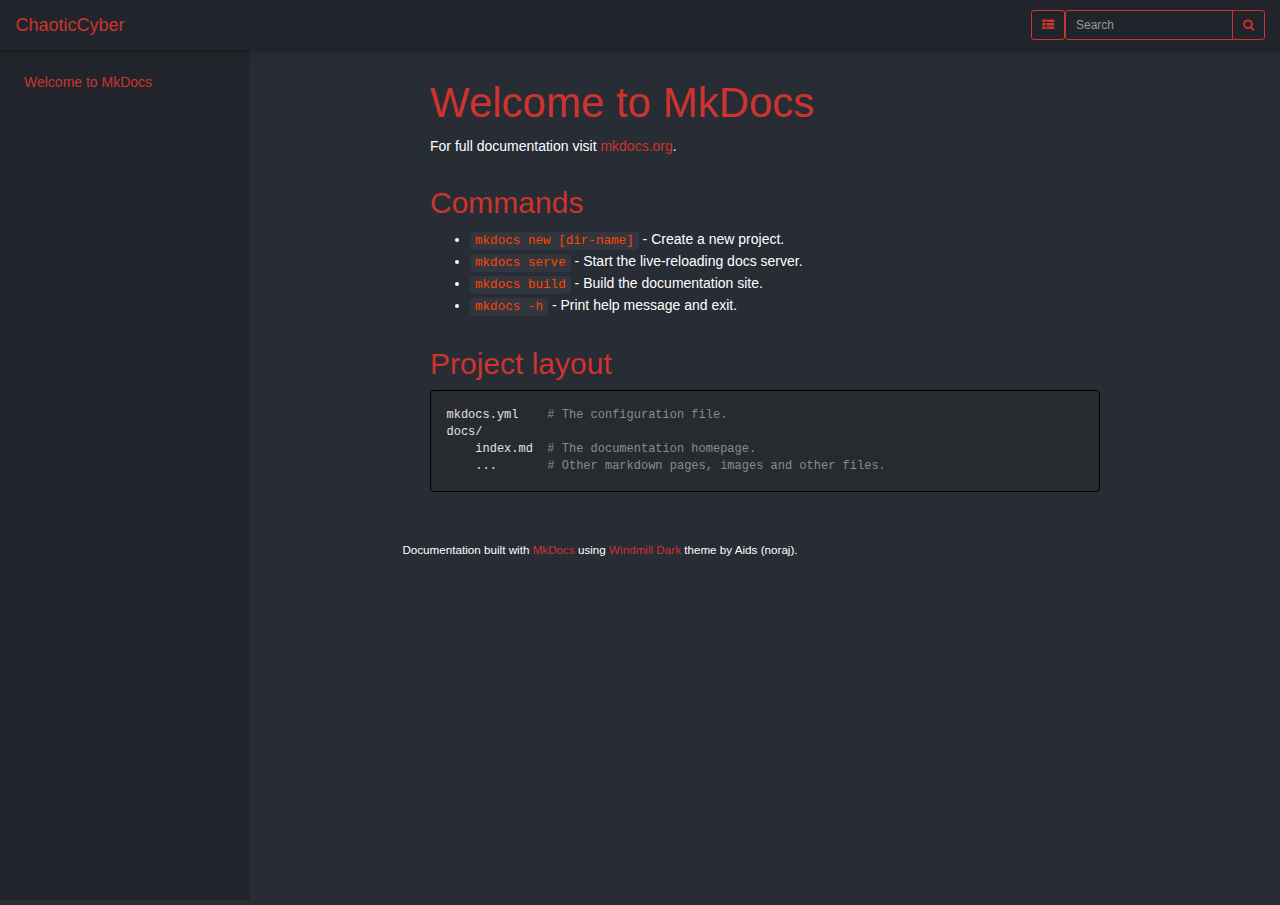
==== commit 22d42778: "Deployed 9c42307 with MkDocs version: 1.5.3" ====
--- a/index.html
+++ b/index.html
@@ -1,663 +1,150 @@
-<!doctype html>
-<html class="no-js" lang="en-US">
-   <head>
-      <meta charset="UTF-8">
-      <meta http-equiv="X-UA-Compatible" content="IE=edge">
-      <meta name="viewport" content="width=device-width, initial-scale=1.0">
-      <!-- WP HEAD -->
-      <title>Chaotic Consulting</title>
-      <meta name='robots' content='max-image-preview:large' />
-      <meta name="dlm-version" content="4.8.5">
-      <script>window._wca = window._wca || [];</script>
-      <link rel='dns-prefetch' href='http://js.hs-scripts.com/' />
-      <link rel='dns-prefetch' href='http://stats.wp.com/' />
-      <link href='https://fonts.gstatic.com/' crossorigin rel='preconnect' />
-      <style>
-         img.wp-smiley,
-         img.emoji {
-         display: inline !important;
-         border: none !important;
-         box-shadow: none !important;
-         height: 1em !important;
-         width: 1em !important;
-         margin: 0 0.07em !important;
-         vertical-align: -0.1em !important;
-         background: none !important;
-         padding: 0 !important;
-         }
-      </style>
-      <link rel='stylesheet' id='wphb-1-css' href='wp-content/uploads/hummingbird-assets/7fd0d3ecf452bea9b778b8efb464f5cc.css' media='all' />
-      <link rel='stylesheet' id='wp-block-library-css' href='wp-includes/css/dist/block-library/style.min6fb3.css?ver=6.1.3' media='all' />
-      <style id='wp-block-library-inline-css'>
-         .has-text-align-justify{text-align:justify;}
-      </style>
-      <style id='wp-block-library-theme-inline-css'>
-         .wp-block-audio figcaption{color:#555;font-size:13px;text-align:center}.is-dark-theme .wp-block-audio figcaption{color:hsla(0,0%,100%,.65)}.wp-block-audio{margin:0 0 1em}.wp-block-code{border:1px solid #ccc;border-radius:4px;font-family:Menlo,Consolas,monaco,monospace;padding:.8em 1em}.wp-block-embed figcaption{color:#555;font-size:13px;text-align:center}.is-dark-theme .wp-block-embed figcaption{color:hsla(0,0%,100%,.65)}.wp-block-embed{margin:0 0 1em}.blocks-gallery-caption{color:#555;font-size:13px;text-align:center}.is-dark-theme .blocks-gallery-caption{color:hsla(0,0%,100%,.65)}.wp-block-image figcaption{color:#555;font-size:13px;text-align:center}.is-dark-theme .wp-block-image figcaption{color:hsla(0,0%,100%,.65)}.wp-block-image{margin:0 0 1em}.wp-block-pullquote{border-top:4px solid;border-bottom:4px solid;margin-bottom:1.75em;color:currentColor}.wp-block-pullquote__citation,.wp-block-pullquote cite,.wp-block-pullquote footer{color:currentColor;text-transform:uppercase;font-size:.8125em;font-style:normal}.wp-block-quote{border-left:.25em solid;margin:0 0 1.75em;padding-left:1em}.wp-block-quote cite,.wp-block-quote footer{color:currentColor;font-size:.8125em;position:relative;font-style:normal}.wp-block-quote.has-text-align-right{border-left:none;border-right:.25em solid;padding-left:0;padding-right:1em}.wp-block-quote.has-text-align-center{border:none;padding-left:0}.wp-block-quote.is-large,.wp-block-quote.is-style-large,.wp-block-quote.is-style-plain{border:none}.wp-block-search .wp-block-search__label{font-weight:700}.wp-block-search__button{border:1px solid #ccc;padding:.375em .625em}:where(.wp-block-group.has-background){padding:1.25em 2.375em}.wp-block-separator.has-css-opacity{opacity:.4}.wp-block-separator{border:none;border-bottom:2px solid;margin-left:auto;margin-right:auto}.wp-block-separator.has-alpha-channel-opacity{opacity:1}.wp-block-separator:not(.is-style-wide):not(.is-style-dots){width:100px}.wp-block-separator.has-background:not(.is-style-dots){border-bottom:none;height:1px}.wp-block-separator.has-background:not(.is-style-wide):not(.is-style-dots){height:2px}.wp-block-table{margin:"0 0 1em 0"}.wp-block-table thead{border-bottom:3px solid}.wp-block-table tfoot{border-top:3px solid}.wp-block-table td,.wp-block-table th{word-break:normal}.wp-block-table figcaption{color:#555;font-size:13px;text-align:center}.is-dark-theme .wp-block-table figcaption{color:hsla(0,0%,100%,.65)}.wp-block-video figcaption{color:#555;font-size:13px;text-align:center}.is-dark-theme .wp-block-video figcaption{color:hsla(0,0%,100%,.65)}.wp-block-video{margin:0 0 1em}.wp-block-template-part.has-background{padding:1.25em 2.375em;margin-top:0;margin-bottom:0}
-      </style>
-      <link rel='stylesheet' id='jetpack-videopress-video-block-view-css' href='wp-content/uploads/hummingbird-assets/b2a7924042037997139bfa3283e063b1.css' media='all' />
-      <link rel='stylesheet' id='wphb-2-css' href='wp-content/uploads/hummingbird-assets/19c0e15c7c82b279ccb859507cdc2a20.css' media='all' />
-      <link rel='stylesheet' id='wc-blocks-style-css' href='wp-content/uploads/hummingbird-assets/2e4fd4b13205fe02aaf30620c7fa8087.css' media='all' />
-      <link rel='stylesheet' id='classic-theme-styles-css' href='wp-includes/css/classic-themes.min68b3.css?ver=1' media='all' />
-      <style id='global-styles-inline-css'>
-         body{--wp--preset--color--black: #000000;--wp--preset--color--cyan-bluish-gray: #abb8c3;--wp--preset--color--white: #ffffff;--wp--preset--color--pale-pink: #f78da7;--wp--preset--color--vivid-red: #cf2e2e;--wp--preset--color--luminous-vivid-orange: #ff6900;--wp--preset--color--luminous-vivid-amber: #fcb900;--wp--preset--color--light-green-cyan: #7bdcb5;--wp--preset--color--vivid-green-cyan: #00d084;--wp--preset--color--pale-cyan-blue: #8ed1fc;--wp--preset--color--vivid-cyan-blue: #0693e3;--wp--preset--color--vivid-purple: #9b51e0;--wp--preset--gradient--vivid-cyan-blue-to-vivid-purple: linear-gradient(135deg,rgba(6,147,227,1) 0%,rgb(155,81,224) 100%);--wp--preset--gradient--light-green-cyan-to-vivid-green-cyan: linear-gradient(135deg,rgb(122,220,180) 0%,rgb(0,208,130) 100%);--wp--preset--gradient--luminous-vivid-amber-to-luminous-vivid-orange: linear-gradient(135deg,rgba(252,185,0,1) 0%,rgba(255,105,0,1) 100%);--wp--preset--gradient--luminous-vivid-orange-to-vivid-red: linear-gradient(135deg,rgba(255,105,0,1) 0%,rgb(207,46,46) 100%);--wp--preset--gradient--very-light-gray-to-cyan-bluish-gray: linear-gradient(135deg,rgb(238,238,238) 0%,rgb(169,184,195) 100%);--wp--preset--gradient--cool-to-warm-spectrum: linear-gradient(135deg,rgb(74,234,220) 0%,rgb(151,120,209) 20%,rgb(207,42,186) 40%,rgb(238,44,130) 60%,rgb(251,105,98) 80%,rgb(254,248,76) 100%);--wp--preset--gradient--blush-light-purple: linear-gradient(135deg,rgb(255,206,236) 0%,rgb(152,150,240) 100%);--wp--preset--gradient--blush-bordeaux: linear-gradient(135deg,rgb(254,205,165) 0%,rgb(254,45,45) 50%,rgb(107,0,62) 100%);--wp--preset--gradient--luminous-dusk: linear-gradient(135deg,rgb(255,203,112) 0%,rgb(199,81,192) 50%,rgb(65,88,208) 100%);--wp--preset--gradient--pale-ocean: linear-gradient(135deg,rgb(255,245,203) 0%,rgb(182,227,212) 50%,rgb(51,167,181) 100%);--wp--preset--gradient--electric-grass: linear-gradient(135deg,rgb(202,248,128) 0%,rgb(113,206,126) 100%);--wp--preset--gradient--midnight: linear-gradient(135deg,rgb(2,3,129) 0%,rgb(40,116,252) 100%);--wp--preset--duotone--dark-grayscale: url('#wp-duotone-dark-grayscale');--wp--preset--duotone--grayscale: url('#wp-duotone-grayscale');--wp--preset--duotone--purple-yellow: url('#wp-duotone-purple-yellow');--wp--preset--duotone--blue-red: url('#wp-duotone-blue-red');--wp--preset--duotone--midnight: url('#wp-duotone-midnight');--wp--preset--duotone--magenta-yellow: url('#wp-duotone-magenta-yellow');--wp--preset--duotone--purple-green: url('#wp-duotone-purple-green');--wp--preset--duotone--blue-orange: url('#wp-duotone-blue-orange');--wp--preset--font-size--small: 13px;--wp--preset--font-size--medium: 20px;--wp--preset--font-size--large: 36px;--wp--preset--font-size--x-large: 42px;--wp--preset--spacing--20: 0.44rem;--wp--preset--spacing--30: 0.67rem;--wp--preset--spacing--40: 1rem;--wp--preset--spacing--50: 1.5rem;--wp--preset--spacing--60: 2.25rem;--wp--preset--spacing--70: 3.38rem;--wp--preset--spacing--80: 5.06rem;}:where(.is-layout-flex){gap: 0.5em;}body .is-layout-flow > .alignleft{float: left;margin-inline-start: 0;margin-inline-end: 2em;}body .is-layout-flow > .alignright{float: right;margin-inline-start: 2em;margin-inline-end: 0;}body .is-layout-flow > .aligncenter{margin-left: auto !important;margin-right: auto !important;}body .is-layout-constrained > .alignleft{float: left;margin-inline-start: 0;margin-inline-end: 2em;}body .is-layout-constrained > .alignright{float: right;margin-inline-start: 2em;margin-inline-end: 0;}body .is-layout-constrained > .aligncenter{margin-left: auto !important;margin-right: auto !important;}body .is-layout-constrained > :where(:not(.alignleft):not(.alignright):not(.alignfull)){max-width: var(--wp--style--global--content-size);margin-left: auto !important;margin-right: auto !important;}body .is-layout-constrained > .alignwide{max-width: var(--wp--style--global--wide-size);}body .is-layout-flex{display: flex;}body .is-layout-flex{flex-wrap: wrap;align-items: center;}body .is-layout-flex > *{margin: 0;}:where(.wp-block-columns.is-layout-flex){gap: 2em;}.has-black-color{color: var(--wp--preset--color--black) !important;}.has-cyan-bluish-gray-color{color: var(--wp--preset--color--cyan-bluish-gray) !important;}.has-white-color{color: var(--wp--preset--color--white) !important;}.has-pale-pink-color{color: var(--wp--preset--color--pale-pink) !important;}.has-vivid-red-color{color: var(--wp--preset--color--vivid-red) !important;}.has-luminous-vivid-orange-color{color: var(--wp--preset--color--luminous-vivid-orange) !important;}.has-luminous-vivid-amber-color{color: var(--wp--preset--color--luminous-vivid-amber) !important;}.has-light-green-cyan-color{color: var(--wp--preset--color--light-green-cyan) !important;}.has-vivid-green-cyan-color{color: var(--wp--preset--color--vivid-green-cyan) !important;}.has-pale-cyan-blue-color{color: var(--wp--preset--color--pale-cyan-blue) !important;}.has-vivid-cyan-blue-color{color: var(--wp--preset--color--vivid-cyan-blue) !important;}.has-vivid-purple-color{color: var(--wp--preset--color--vivid-purple) !important;}.has-black-background-color{background-color: var(--wp--preset--color--black) !important;}.has-cyan-bluish-gray-background-color{background-color: var(--wp--preset--color--cyan-bluish-gray) !important;}.has-white-background-color{background-color: var(--wp--preset--color--white) !important;}.has-pale-pink-background-color{background-color: var(--wp--preset--color--pale-pink) !important;}.has-vivid-red-background-color{background-color: var(--wp--preset--color--vivid-red) !important;}.has-luminous-vivid-orange-background-color{background-color: var(--wp--preset--color--luminous-vivid-orange) !important;}.has-luminous-vivid-amber-background-color{background-color: var(--wp--preset--color--luminous-vivid-amber) !important;}.has-light-green-cyan-background-color{background-color: var(--wp--preset--color--light-green-cyan) !important;}.has-vivid-green-cyan-background-color{background-color: var(--wp--preset--color--vivid-green-cyan) !important;}.has-pale-cyan-blue-background-color{background-color: var(--wp--preset--color--pale-cyan-blue) !important;}.has-vivid-cyan-blue-background-color{background-color: var(--wp--preset--color--vivid-cyan-blue) !important;}.has-vivid-purple-background-color{background-color: var(--wp--preset--color--vivid-purple) !important;}.has-black-border-color{border-color: var(--wp--preset--color--black) !important;}.has-cyan-bluish-gray-border-color{border-color: var(--wp--preset--color--cyan-bluish-gray) !important;}.has-white-border-color{border-color: var(--wp--preset--color--white) !important;}.has-pale-pink-border-color{border-color: var(--wp--preset--color--pale-pink) !important;}.has-vivid-red-border-color{border-color: var(--wp--preset--color--vivid-red) !important;}.has-luminous-vivid-orange-border-color{border-color: var(--wp--preset--color--luminous-vivid-orange) !important;}.has-luminous-vivid-amber-border-color{border-color: var(--wp--preset--color--luminous-vivid-amber) !important;}.has-light-green-cyan-border-color{border-color: var(--wp--preset--color--light-green-cyan) !important;}.has-vivid-green-cyan-border-color{border-color: var(--wp--preset--color--vivid-green-cyan) !important;}.has-pale-cyan-blue-border-color{border-color: var(--wp--preset--color--pale-cyan-blue) !important;}.has-vivid-cyan-blue-border-color{border-color: var(--wp--preset--color--vivid-cyan-blue) !important;}.has-vivid-purple-border-color{border-color: var(--wp--preset--color--vivid-purple) !important;}.has-vivid-cyan-blue-to-vivid-purple-gradient-background{background: var(--wp--preset--gradient--vivid-cyan-blue-to-vivid-purple) !important;}.has-light-green-cyan-to-vivid-green-cyan-gradient-background{background: var(--wp--preset--gradient--light-green-cyan-to-vivid-green-cyan) !important;}.has-luminous-vivid-amber-to-luminous-vivid-orange-gradient-background{background: var(--wp--preset--gradient--luminous-vivid-amber-to-luminous-vivid-orange) !important;}.has-luminous-vivid-orange-to-vivid-red-gradient-background{background: var(--wp--preset--gradient--luminous-vivid-orange-to-vivid-red) !important;}.has-very-light-gray-to-cyan-bluish-gray-gradient-background{background: var(--wp--preset--gradient--very-light-gray-to-cyan-bluish-gray) !important;}.has-cool-to-warm-spectrum-gradient-background{background: var(--wp--preset--gradient--cool-to-warm-spectrum) !important;}.has-blush-light-purple-gradient-background{background: var(--wp--preset--gradient--blush-light-purple) !important;}.has-blush-bordeaux-gradient-background{background: var(--wp--preset--gradient--blush-bordeaux) !important;}.has-luminous-dusk-gradient-background{background: var(--wp--preset--gradient--luminous-dusk) !important;}.has-pale-ocean-gradient-background{background: var(--wp--preset--gradient--pale-ocean) !important;}.has-electric-grass-gradient-background{background: var(--wp--preset--gradient--electric-grass) !important;}.has-midnight-gradient-background{background: var(--wp--preset--gradient--midnight) !important;}.has-small-font-size{font-size: var(--wp--preset--font-size--small) !important;}.has-medium-font-size{font-size: var(--wp--preset--font-size--medium) !important;}.has-large-font-size{font-size: var(--wp--preset--font-size--large) !important;}.has-x-large-font-size{font-size: var(--wp--preset--font-size--x-large) !important;}
-         .wp-block-navigation a:where(:not(.wp-element-button)){color: inherit;}
-         :where(.wp-block-columns.is-layout-flex){gap: 2em;}
-         .wp-block-pullquote{font-size: 1.5em;line-height: 1.6;}
-      </style>
-      <link rel='stylesheet' id='wphb-3-css' href='wp-content/uploads/hummingbird-assets/3e16753fc6889dd472542106ab0303fb.css' media='all' />
-      <style id='wphb-3-inline-css'>
-         .vc_custom_1557418146901{border-top-width: 1px !important;border-bottom-width: 3px !important;padding-right: 20px !important;padding-left: 20px !important;background-color: #ffffff !important;border-top-color: rgba(0,0,0,0.1) !important;border-top-style: solid !important;border-bottom-color: rgba(0,0,0,0.1) !important;border-bottom-style: solid !important;}.vc_custom_1557418801672{margin-right: 0px !important;margin-left: 0px !important;} .vc_custom_1662497444673{border-top-width: 1px !important;border-bottom-width: 3px !important;padding-right: 20px !important;padding-left: 20px !important;background-color: #ffffff !important;}.vc_custom_1662497499613{margin-right: 0px !important;margin-left: 0px !important;} 
-         .vc_custom_1558966303741{padding-right: 5px !important;padding-left: 5px !important;background-position: center;background-repeat: no-repeat !important;background-size: cover !important;}.vc_custom_1557143983831{padding-right: 24px !important;padding-left: 24px !important;}.vc_custom_1558966840940{margin-right: 15px !important;margin-left: 15px !important;background-image: url(wp-content/uploads/2023/home/footer-field-bg2_OPT.png?id=1407) !important;background-position: center !important;background-repeat: no-repeat !important;background-size: contain !important;}.vc_custom_1558966230521{background-image: url(wp-content/uploads/2023/home/cta-decoration-margins_OPT.png?id=1408) !important;background-position: center !important;background-repeat: no-repeat !important;background-size: contain !important;} .vc_custom_1558124488468{border-top-width: 1px !important;padding-right: 15px !important;padding-left: 15px !important;border-top-color: #dddddd !important;border-top-style: solid !important;} .cap-nomargin-top {
-         margin-top: 0;
-         }
-         .btn-justify .firwl-btn  {
-         margin: 0 5.2px 12px 0;
-         }
-         .btn-justify .firwl-btn:nth-of-type(4n)  {
-         margin-right: 0;   
-         }
-         @media only screen and (max-width: 600px) {
-         .btn-justify .firwl-btn{ margin: 0 0.1px 5px 0;}
-         .btn-justify .firwl-btn:nth-of-type(4n)  {
-         margin-right: 0;   
-         }
-         }.vc_custom_1558124488468{border-top-width: 1px !important;padding-right: 15px !important;padding-left: 15px !important;border-top-color: #dddddd !important;border-top-style: solid !important;} .cap-nomargin-top {
-         margin-top: 0;
-         }
-         .btn-justify .firwl-btn  {
-         margin: 0 5.2px 12px 0;
-         }
-         .btn-justify .firwl-btn:nth-of-type(4n)  {
-         margin-right: 0;   
-         }
-         @media only screen and (max-width: 600px) {
-         .btn-justify .firwl-btn{ margin: 0 0.1px 5px 0;}
-         .btn-justify .firwl-btn:nth-of-type(4n)  {
-         margin-right: 0;   
-         }
-         }
-      </style>
-	  <style id='woocommerce-layout-inline-css'>
-         .infinite-scroll .woocommerce-pagination {
-         display: none;
-         }
-      </style>
-      <link rel='stylesheet' id='woocommerce-layout-css' href='wp-content/uploads/hummingbird-assets/61d78d06aaa9b108058a870852219329.css' media='all' />
-      <style id='woocommerce-layout-inline-css'>
-         .infinite-scroll .woocommerce-pagination {
-         display: none;
-         }
-      </style>
-      <link rel='stylesheet' id='wphb-4-css' href='wp-content/uploads/hummingbird-assets/982daae407b19cbb4984385307a91c29.css' media='all' />
-      <link rel='stylesheet' id='jetpack_css-css' href='wp-content/uploads/hummingbird-assets/6b167bf6ccd5b75731e9bbbbdf00253e.css' media='all' />
-      <script src='wp-content/uploads/hummingbird-assets/2d284bd16ab9c6e514af87af5edbe637.js' id='wphb-5-js'></script>
-      <style>img#wpstats{display:none}</style>
-      <style type="text/css" id="branda-admin-bar-logo">
-         body #wpadminbar #wp-admin-bar-wp-logo > .ab-item {
-         background-image: url(wp-content/uploads/2023/rick.png);
-         background-repeat: no-repeat;
-         background-position: 50%;
-         background-size: 80%;
-         }
-         body #wpadminbar #wp-admin-bar-wp-logo > .ab-item .ab-icon:before {
-         content: " ";
-         }
-      </style>
-      <noscript>
-         <style>.woocommerce-product-gallery{ opacity: 1 !important; }</style>
-      </noscript>
-      <link rel="icon" href="wp-content/uploads/2023/rick.png" sizes="32x32" />
-      <link rel="icon" href="wp-content/uploads/2023/rick.png" sizes="192x192" />
-      <link rel="apple-touch-icon" href="wp-content/uploads/2023/rick.png" />
-      <meta name="msapplication-TileImage" content="wp-content/uploads/2023/rick.png" />
-      <style id="wp-custom-css">
-         body#firwlBody .qt-gridhelp {
-         opacity: 0.04 !important;	
-         }
-         .qt-socialicon {
-         color: #39e510;
-         }
-         .firwl_member .firwl-post__header {
-         height: 370px;
-         }
-         .firwl-pageheader__testimonial .firwl-bgimg img {
-         top: -30vw;
-         }		
-      </style>
-      <style id="kirki-inline-styles">body, html{font-family:Karla;font-weight:400;letter-spacing:0em;}strong{font-family:Karla;font-weight:700;letter-spacing:-0.02em;}h1, h2, h3, h4, h5, h6{font-family:Rubik;font-weight:500;letter-spacing:-0.04em;text-transform:none;}.firwl-pagecaption{font-family:Rubik;font-weight:500;letter-spacing:-0.04em;text-transform:uppercase;}.widget_nav_menu, .firwl-internal-menu, .firwl-capfont, label, .firwl-footer__copy, .firwl-scf, .firwl-btn, .firwl-caption, .firwl-itemmetas, .firwl-menubar, .firwl-secondaryhead, .firwl-cats, .firwl-menu-tree , button, input[type="button"], input[type="submit"], .button, .firwl-meta, .firwl-readm, .firwl-navlink, .woocommerce #respond input#submit,.woocommerce a.button,.woocommerce button.button,.woocommerce input.button{font-family:Rubik;font-weight:500;letter-spacing:0.04em;text-transform:uppercase;}/* latin-ext */
-         @font-face {
-         font-family: 'Karla';
-         font-style: normal;
-         font-weight: 400;
-         font-display: swap;
-         src: url(wp-content/fonts/karla/qkBIXvYC6trAT55ZBi1ueQVIjQTD-JqaHUlMZbLXGimSytc.woff) format('woff');
-         unicode-range: U+0100-02AF, U+0304, U+0308, U+0329, U+1E00-1E9F, U+1EF2-1EFF, U+2020, U+20A0-20AB, U+20AD-20CF, U+2113, U+2C60-2C7F, U+A720-A7FF;
-         }
-         /* latin */
-         @font-face {
-         font-family: 'Karla';
-         font-style: normal;
-         font-weight: 400;
-         font-display: swap;
-         src: url(wp-content/fonts/karla/qkBIXvYC6trAT55ZBi1ueQVIjQTD-JqaE0lMZbLXGimS.woff) format('woff');
-         unicode-range: U+0000-00FF, U+0131, U+0152-0153, U+02BB-02BC, U+02C6, U+02DA, U+02DC, U+0304, U+0308, U+0329, U+2000-206F, U+2074, U+20AC, U+2122, U+2191, U+2193, U+2212, U+2215, U+FEFF, U+FFFD;
-         }
-         /* latin-ext */
-         @font-face {
-         font-family: 'Karla';
-         font-style: normal;
-         font-weight: 700;
-         font-display: swap;
-         src: url(wp-content/fonts/karla/qkBIXvYC6trAT55ZBi1ueQVIjQTDH52aHUlMZbLXGimSytc.woff) format('woff');
-         unicode-range: U+0100-02AF, U+0304, U+0308, U+0329, U+1E00-1E9F, U+1EF2-1EFF, U+2020, U+20A0-20AB, U+20AD-20CF, U+2113, U+2C60-2C7F, U+A720-A7FF;
-         }
-         /* latin */
-         @font-face {
-         font-family: 'Karla';
-         font-style: normal;
-         font-weight: 700;
-         font-display: swap;
-         src: url(wp-content/fonts/karla/qkBIXvYC6trAT55ZBi1ueQVIjQTDH52aE0lMZbLXGimS.woff) format('woff');
-         unicode-range: U+0000-00FF, U+0131, U+0152-0153, U+02BB-02BC, U+02C6, U+02DA, U+02DC, U+0304, U+0308, U+0329, U+2000-206F, U+2074, U+20AC, U+2122, U+2191, U+2193, U+2212, U+2215, U+FEFF, U+FFFD;
-         }/* cyrillic-ext */
-         @font-face {
-         font-family: 'Rubik';
-         font-style: normal;
-         font-weight: 500;
-         font-display: swap;
-         src: url(wp-content/fonts/rubik/iJWZBXyIfDnIV5PNhY1KTN7Z-Yh-NYiFWkUzdYPFkaVNA6w.woff) format('woff');
-         unicode-range: U+0460-052F, U+1C80-1C88, U+20B4, U+2DE0-2DFF, U+A640-A69F, U+FE2E-FE2F;
-         }
-         /* cyrillic */
-         @font-face {
-         font-family: 'Rubik';
-         font-style: normal;
-         font-weight: 500;
-         font-display: swap;
-         src: url(wp-content/fonts/rubik/iJWZBXyIfDnIV5PNhY1KTN7Z-Yh-NYiFU0UzdYPFkaVNA6w.woff) format('woff');
-         unicode-range: U+0301, U+0400-045F, U+0490-0491, U+04B0-04B1, U+2116;
-         }
-         /* hebrew */
-         @font-face {
-         font-family: 'Rubik';
-         font-style: normal;
-         font-weight: 500;
-         font-display: swap;
-         src: url(wp-content/fonts/rubik/iJWZBXyIfDnIV5PNhY1KTN7Z-Yh-NYiFVUUzdYPFkaVNA6w.woff) format('woff');
-         unicode-range: U+0590-05FF, U+200C-2010, U+20AA, U+25CC, U+FB1D-FB4F;
-         }
-         /* latin-ext */
-         @font-face {
-         font-family: 'Rubik';
-         font-style: normal;
-         font-weight: 500;
-         font-display: swap;
-         src: url(wp-content/fonts/rubik/iJWZBXyIfDnIV5PNhY1KTN7Z-Yh-NYiFWUUzdYPFkaVNA6w.woff) format('woff');
-         unicode-range: U+0100-02AF, U+0304, U+0308, U+0329, U+1E00-1E9F, U+1EF2-1EFF, U+2020, U+20A0-20AB, U+20AD-20CF, U+2113, U+2C60-2C7F, U+A720-A7FF;
-         }
-         /* latin */
-         @font-face {
-         font-family: 'Rubik';
-         font-style: normal;
-         font-weight: 500;
-         font-display: swap;
-         src: url(wp-content/fonts/rubik/iJWZBXyIfDnIV5PNhY1KTN7Z-Yh-NYiFV0UzdYPFkaVN.woff) format('woff');
-         unicode-range: U+0000-00FF, U+0131, U+0152-0153, U+02BB-02BC, U+02C6, U+02DA, U+02DC, U+0304, U+0308, U+0329, U+2000-206F, U+2074, U+20AC, U+2122, U+2191, U+2193, U+2212, U+2215, U+FEFF, U+FFFD;
-         }
-      </style>
-      <!-- THEME CUSTOMIZATIONS start ========= -->
-      <style>
-         body, blockquote::before {
-         background-color: #f9f9f9;
-         color: #818181;
-         }
-         .firwl-comments-section .comment-respond {
-         background-color: #f9f9f9;
-         }
-         a, .star-rating span::before {
-         color: #069afe;
-         }
-         a:hover {
-         color: #4a00ff;
-         }
-         table th, table td,
-         table tr:first-child, .firwl-entrycontent .wp-block-table th, .firwl-entrycontent .wp-block-table td,
-         hr.wp-block-separator {
-         border-color: rgba(129,129,129,0.33);
-         }
-         hr.wp-block-separator.is-style-dots::before {
-         color: rgba(129,129,129,0.33);
-         }
-         .firwl-entrycontent p.has-drop-cap, .firwl-entrycontent blockquote, .firwl-entrycontent .wp-block-quote, blockquote, blockquote::before, .firwl-single .firwl-entrycontent .wp-block-quote, .firwl-btn, .firwl-btn::after, .firwl-btn::before {
-         border-color: rgba(129,129,129,0.2);
-         }
-         h1, h2, h3, h4, h5, h6 {
-         color: #343434;
-         }
-         .firwl-paper, .firwl-menubar ul, blockquote::before, .woocommerce div.product .woocommerce-tabs ul.tabs li, .woocommerce div.product .woocommerce-tabs ul.tabs li.active a {
-         background-color: #fff;
-         color: #0b3d0f;
-         }
-         .woocommerce div.product .woocommerce-tabs ul.tabs li.active  {
-         border-bottom-color:  #fff;
-         }
-         .woocommerce .woocommerce-ordering select, #add_payment_method #payment, .woocommerce-cart #payment, .woocommerce-checkout #payment,
-         .firwl-primary {
-         background-color: #111618;
-         }
-         .firwl-primary .firwl-btn {
-         border-color: rgba(255,255,255,0.2);
-         }
-         .firwl-primary-light {
-         background-color: #353535;
-         }
-         .woocommerce .woocommerce-ordering select, #add_payment_method #payment, .woocommerce-cart #payment, .woocommerce-checkout #payment,
-         .firwl-primary-light, .firwl-primary, .firwl-primary-light h1, .firwl-primary-light h2, .firwl-primary-light h3, .firwl-primary-light h4, .firwl-primary-light h5, .firwl-primary-light h6, .firwl-primary h1, .firwl-primary h2, .firwl-primary h3, .firwl-primary h4, .firwl-primary h5, .firwl-primary h6 {
-         color: #fff;
-         }
-         .firwl-primary-light .firwl-caption{
-         color: rgba(255,255,255,0.7);
-         }
-         [class*="-catid-"]::before, .ttg-reaktions-accent, .firwl-accent,.firwl-scard:hover .firwl-btn__ghost,  .firwl-menubar li::before  {
-         background-color: #069afe;
-         color: #fff;
-         }
-         .ttg-reaktions-accent,
-         .firwl-cards .firwl-colorgradient, .firwl-colorgradient, .firwl-gradtext, .firwl-gradicon::before,
-         .firwl-caption__l::after, .firwl-owl-theme .owl-dots .owl-dot.active span,
-         .firwl-post__sticky::after, input[type="submit"], .firwl-menubar > li > a::before, .firwl-menubar > li > a::after, .firwl-authorbox::after,  
-         .firwl-p-catz::after, .firwl-caption__s::before,.firwl-caption__xs::before {
-         background: #00a2ff;
-         background: linear-gradient(45deg, #071e03 0%, #0fe50d 100%);
-         filter: progid:DXImageTransform.Microsoft.gradient( startColorstr='#00a2ff', endColorstr='#5c20ef',GradientType=1 ); 
-         color: #fff; /* No customizer required, always white */
-         }
-         .firwl-post__title a {
-         background-image: linear-gradient(to right, rgba(0,162,255,0.5) 50%,  rgba(92,32,239,0.5) 100%, #fff 100%);
-         }
-         .firwl-btn {
-         background-image: linear-gradient(-45deg, #26e72d 0%,  #063908 50%, rgba(255,255,255,0) 54%, rgba(255,255,255,0) 100%);
-         }
-         .firwl-btn__white {
-         color: #1e7920;
-         background-image: none;
-         }
-         .firwl-entrycontent .wp-block-button .wp-block-button__link, .firwl-entrycontent .wp-block-button .wp-block-file__button,
-         .firwl-btn-primary, #firwlBody.woocommerce .button, #firwlBody.woocommerce #firwlMaster .button {
-         background-color: #00a2ff !important;
-         background-image: linear-gradient(-45deg, #24851e 0%,  #21d921 100%) !important;
-         }
-         .firwl-gradprimary {
-         background: linear-gradient(45deg,  #19731b 0%, #19731b 50%, #203a3f); }
-         .firwl-gradaccent, .firwl-hov {
-         background: linear-gradient(45deg, #191e19 0%, #1e7920 50%, #203a3f 100% );}
-         .firwl-stripes__accent {
-         background-image: linear-gradient(135deg, #1e7920 12.50%, transparent 12.50%, transparent 50%, #1e7920 50%, #1e7920 62.50%, transparent 62.50%, transparent 100%);
-         background-size: 5px 5px; }
-         .firwl-grad-layer {
-         background: #1e7920; /* Old browsers */
-         background: linear-gradient(45deg, #1e7920 0%, #032603 100%);
-         filter: progid:DXImageTransform.Microsoft.gradient( startColorstr='#1e7920', endColorstr='#032603',GradientType=1 ); }
-         .firwl-internal-menu__c ul a.firwl-active, #firwlBody #firwlMaster  input[type="text"]:focus, #firwlBody #firwlMaster select:focus, #firwlBody #firwlMaster select::-ms-expand , 
-         #firwlBody #firwlMaster  input[type="email"]:focus, #firwlBody #firwlMaster  input[type="password"]:focus, #firwlBody #firwlMaster  textarea:focus, .
-         firwl-caption::after, .firwl-post__title, .firwl-scard__t {
-         border-color:#1e7920}
-         .firwl-primary-light .firwl-caption__s, .firwl-primary-light .firwl-btn {
-         border-color:  rgba(255,255,255,0.2); }
-         .firwl-duotone::before {
-         background-color: #50fbed; }
-         .firwl-duotone::after {
-         background-color: #550291; }
-         @media only screen and (min-width: 1201px) { 
-         .firwl-menu-horizontal .firwl-menubar > li > ul li a, #firwlBody.woocommerce .button {
-         background-image: linear-gradient(45deg,  #1e7920 00%, #032603 100%, #fff 100%);
-         }
-         .firwl-menu-horizontal .firwl-menubar > li:hover > ul {
-         border-color: #111618;
-         }
-         .firwl-btn__white:hover {
-         color: #4a00ff; 
-         }
-         }
-         html body {
-         text-rendering: geometricPrecision;
-         }
-         h1, h2, h3, h4, h5, h6 {
-         text-rendering: geometricPrecision;
-         }
-         .firwl-internal-menu, .firwl-capfont, label, .firwl-footer__copy, .firwl-scf, .firwl-btn, .firwl-caption, .firwl-itemmetas, .firwl-menu, .firwl-secondaryhead, .firwl-cats, .firwl-menu-tree ,
-         button, input[type="button"], 	input[type="submit"], .button, .firwl-meta, .firwl-readm, .firwl-navlink {
-         text-rendering: geometricPrecision;
-         }
-         #firwlCopybar { 
-         background: #000000; 					 color: #eaeaea; 				}
-      </style>
-      <!-- THEME CUSTOMIZATIONS END ========= -->
+<!-- Elements added to "main.html" will be displayed on all pages -->
+
+<!DOCTYPE html>
+<html lang="en">
+<head>
+  
+  
+    <meta charset="utf-8">
+    <meta http-equiv="X-UA-Compatible" content="IE=edge">
+    <meta name="viewport" content="width=device-width, initial-scale=1.0">
+    <meta name="description" content="None">
+    <meta name="author" content="Aids">
+    <link rel="canonical" href="https://chaoticcyber.com/">
+    <link rel="shortcut icon" href="./img/favicon.ico">
+    <meta name="viewport" content="width=device-width, initial-scale=1.0, maximum-scale=1.0, user-scalable=0" />
+    <title>ChaoticCyber</title>
+    <link href="./css/bootstrap-3.3.7.min.css" rel="stylesheet">
+    <link href="./css/font-awesome-4.7.0.css" rel="stylesheet">
+    <link href="./css/base.css" rel="stylesheet">
+    <link rel="stylesheet" href="./css/highlight.css">
+    <!-- HTML5 shim and Respond.js IE8 support of HTML5 elements and media queries -->
+    <!--[if lt IE 9]>
+        <script src="https://oss.maxcdn.com/libs/html5shiv/3.7.0/html5shiv.js"></script>
+        <script src="https://oss.maxcdn.com/libs/respond.js/1.3.0/respond.min.js"></script>
+    <![endif]-->
+
+    <script src="./js/jquery-3.2.1.min.js"></script>
+    <script src="./js/bootstrap-3.3.7.min.js"></script>
+    <script src="./js/highlight.pack.js"></script>
+    
+      <script src="./js/elasticlunr.min.js"></script>
+    
+    <base target="_top">
+    <script>
+      var base_url = '.';
+      var is_top_frame = (window === window.parent);
+        
+        var pageToc = [
+          {title: "Welcome to MkDocs", url: "#_top", children: [
+              {title: "Commands", url: "#commands" },
+              {title: "Project layout", url: "#project-layout" },
+          ]},
+        ];
+
+    </script>
+    <script src="./js/base.js"></script>
+      <script src="search/main.js"></script>
+    <!-- main.html | Added "navigation.instant" support -->
+    <link rel="canonical" href=".">
+
+</head>
+
+<body>
+<script>
+if (is_top_frame) { $('body').addClass('wm-top-page'); }
+</script>
+
+<nav class="navbar wm-page-top-frame">
+  <div class="container-fluid wm-top-container">
+    
+    <div class="wm-top-tool pull-right wm-vcenter">
+      <form class="dropdown wm-vcentered" id="wm-search-form" action="./search.html">
+        
+        <button id="wm-search-show" class="btn btn-sm btn-default" type="submit"
+          ><i class="fa fa-search" aria-hidden="true"></i></button>
+
+        <div class="input-group input-group-sm wm-top-search">
+          <input type="text" name="q" class="form-control" id="mkdocs-search-query" placeholder="Search" autocomplete="off">
+          <span class="input-group-btn" role="search">
+            
+            <button class="btn btn-default dropdown-toggle collapse" data-toggle="dropdown" type="button"><span class="caret"></span></button>
+            <ul id="mkdocs-search-results" class="dropdown-menu dropdown-menu-right"></ul>
+            <button id="wm-search-go" class="btn btn-default" type="submit"><i class="fa fa-search" aria-hidden="true"></i></button>
+          </span>
+        </div>
+      </form>
+    </div>
+
+    
+    <div class="wm-top-tool wm-vcenter pull-right wm-small-left">
+      <button id="wm-toc-button" type="button" class="btn btn-sm btn-default wm-vcentered"><i class="fa fa-th-list" aria-hidden="true"></i></button>
+    </div>
+
+    
+    
+
+    
+    <a href="" class="wm-top-brand wm-top-link wm-vcenter">
       
-	  
-	  
-	  
-	  
-	  
-	  <noscript>
-         <style> .wpb_animate_when_almost_visible { opacity: 1; }</style>
-      </noscript>
-      <!-- QT Taxonomy Backgorund plugin start ========= -->
-      <style>
-         [class$="-catid-17"]::before{background: #ffffff;} [class$="-catid-20"]::before{background: #ffffff;} [class$="-catid-21"]::before{background: #ffffff;} [class$="-catid-61"]::before{background: #ffffff;} [class$="-catid-40"]::before{background: #ffffff;} [class$="-catid-41"]::before{background: #ffffff;} [class$="-catid-45"]::before{background: #ffffff;} [class$="-catid-58"]::before{background: #ffffff;} [class$="-catid-63"]::before{background: #ffffff;} 		
-      </style>
-      <!-- QT Taxonomy Backgorund plugin END ========= -->
-      <!-- WP HEAD END -->
-   </head>
-   <body data-rsssl=1 id="firwlBody" class="page-template page-template-page-fullwidth page-template-page-fullwidth-php page page-id-1758 theme-firwl woocommerce-no-js firwl-body  woocommerce woomanual firwl-woocommerce-body wpb-js-composer js-comp-ver-6.4.1 vc_responsive">
-      <div id="firwlGlobal" class="firwl-global ">
-         <div id="firwlHeaderBar" class="firwl-headerbar " >
-            <div id="firwlHeaderBarContent" class="firwl-headerbar__content firwl-paper">
-               <div id="firwlSecondaryHeader" class="firwl-secondaryhead firwl-primary">
-                  <div class="firwl-secondaryhead__cont">
-                     <h6 class="firwl-sos firwl-scf">
-                        <a href="https://www.youtube.com/watch?v=dQw4w9WgXcQ">						<i class="material-icons">perm_phone_msg</i>Losing your mind? <span>Dial 555.867.5309</span>
-                        </a>			
-                     </h6>
-                     <div class="firwl-social firwl-right">
-                        <a href="https://www.twitter.com/" target="_blank" class="qw_social"><i class="qt-socicon-twitter qt-socialicon"></i></a>
-                        <a href="https://www.linkedin.com/" target="_blank" class="qw_social"><i class="qt-socicon-linkedin qt-socialicon"></i></a>
-                        <a href="https://www.facebook.com/" target="_blank" class="qw_social"><i class="qt-socicon-facebook qt-socialicon"></i></a>
-                     </div>
-                     <ul class="firwl-menubar firwl-menubar__secondary">
-                        <li id="menu-item-749" class="menu-item menu-item-type-post_type menu-item-object-page menu-item-749"><a href="contact-us/index.html">Contact Us</a></li>
-                     </ul>
-                  </div>
-               </div>
-               <div id="firwlMenu" class="firwl-menu firwl-paper">
-                  <div class="firwl-menu__cont">
-                     <h3 class="firwl-menu__logo firwl-left">
-                        <a class="firwl-logolink" href="index.html">
-                        <img src="wp-content/uploads/2023/rick.png" class="firwl-logo_header_mob" alt="ChaoticConsulting">
-                        <img src="wp-content/uploads/2023/rick.png" class="firwl-logo_header" alt="ChaoticConsulting">
-                        </a>
-                     </h3>
-                     <nav id="firwlMenuNav" class="firwl-menu-horizontal">
-                        <div class="firwl-menu-horizontal_c">
-                           <ul id="firwlMenuBar" class="firwl-menubar">
-                              <li id="menu-item-774" class="menu-item menu-item-type-post_type menu-item-object-page menu-item-home menu-item-774"><a href="index.html">Home</a></li>
-                              <li id="menu-item-1458" class="menu-item menu-item-type-custom menu-item-object-custom menu-item-has-children menu-item-1458">
-                                 <a href="#">Services</a>
-                                 <ul class="sub-menu">
-                                    <li id="menu-item-954" class="menu-item menu-item-type-post_type menu-item-object-page menu-item-954"><a href="./index.html">Chaotic Incident Response</a></li>
-                                    <li id="menu-item-1620" class="menu-item menu-item-type-post_type menu-item-object-page menu-item-1620"><a href="./index.html">Chaotic Emulation</a></li>
-                                    <li id="menu-item-3530" class="menu-item menu-item-type-post_type menu-item-object-page menu-item-3530"><a href="./index.html">Chaotic Risk Assessments</a></li>
-                                    <li id="menu-item-3602" class="menu-item menu-item-type-post_type menu-item-object-page menu-item-3602"><a href="./index.html">Chaotic Vulnerability Management</a></li>
-                                 </ul>
-                              </li>
-                              <li id="menu-item-769" class="menu-item menu-item-type-post_type menu-item-object-page menu-item-has-children menu-item-769">
-                                 <a href="./index.html">Training</a>
-                                 <ul class="sub-menu">
-                                    <li id="menu-item-1755" class="menu-item menu-item-type-custom menu-item-object-custom menu-item-1755"><a href="./index.html">Training Portal</a></li>
-                                    <li id="menu-item-352" class="menu-item menu-item-type-post_type menu-item-object-page menu-item-has-children menu-item-352">
-                                       <a href="./index.html">Events</a>
-                                       <ul class="sub-menu">
-                                          <li id="menu-item-770" class="menu-item menu-item-type-taxonomy menu-item-object-firwl_eventtype menu-item-770"><a href="./index.html">Conference Events</a></li>
-                                          <li id="menu-item-1754" class="menu-item menu-item-type-taxonomy menu-item-object-firwl_eventtype menu-item-1754"><a href="./index.html">Training Events</a></li>
-                                       </ul>
-                                    </li>
-                                 </ul>
-                              </li>
-                              <li id="menu-item-1628" class="menu-item menu-item-type-custom menu-item-object-custom current-menu-ancestor current-menu-parent menu-item-has-children menu-item-1628">
-                                 <a href="#">Company</a>
-                                 <ul class="sub-menu">
-                                    <li id="menu-item-2213" class="menu-item menu-item-type-post_type menu-item-object-page"><a href="index.html" aria-current="page">About Us</a></li>
-                                    <li id="menu-item-2257" class="menu-item menu-item-type-taxonomy menu-item-object-firwl_membertype menu-item-2257"><a href="./index.html">Leadership</a></li>
-                                    <li id="menu-item-969" class="menu-item menu-item-type-post_type menu-item-object-page menu-item-969"><a href="./index.html">Careers</a></li>
-                                    <li id="menu-item-1631" class="menu-item menu-item-type-post_type menu-item-object-page menu-item-1631"><a href="contact-us/index.html">Contact Us</a></li>
-                                 </ul>
-                              </li>
-                           </ul>
-                        </div>
-                     </nav>
-                     <div class="firwl-menubtns">			 
-                        <a id="firwlCta" target="_blank" class="firwl-btn firwl-btn-primary  "  href="https://youtu.be/dQw4w9WgXcQ">
-                        Free quote				</a>		
-                     </div>
-                  </div>
-               </div>
-            </div>
-         </div>
-         <div class="firwl-section-caption ">
-            <h6 class="firwl-caption firwl-gradtext"><span>OUR COMPANY</span></h6>
-            <h2 class="firwl-capfont firwl-glitchtxt" data-firwl-text="Chaotic Consulting Values">Chaotic Consulting Values</h2>
-            <p>Our Mission, Vision and Strategy</p>
-         </div>
-         <div class="vc_row wpb_row vc_inner firwl-vc_row vc_column-gap-4">
-            <div class="firwl-container firwl-rowcontainer-vc">
-               <div class="firwl-rowcontent">
-                  <div class="wpb_column vc_column_container vc_col-sm-4">
-                     <div class="vc_column-inner">
-                        <div class="wpb_wrapper">
-                           <a href="#" class="firwl-cards  firwl-cards__sky firwl-cards__inv " target="_self">
-                              <div class="firwl-cards__content firwl-card firwl-gradprimary firwl-negative  ">
-                                 <div class="firwl-cards__i"><img src="wp-content/uploads/2023/home/Mission.jpeg" alt="Our Mission"></div>
-                                 <div class="firwl-cards__content__c">
-                                    <h4 class="firwl-capfont">Our Mission</h4>
-                                    <p class="firwl-small">
-                                       In the wild whirlwind of chaos, our team reigns supreme, forever at the chaotic forefront of our decisions and company direction—no mere employees, but fearless warriors in our chaotic ranks.
-                                    </p>
-                                    <hr class="firwl-sep">
-                                 </div>
-                                 <span class="firwl-hov"></span>
-                                 <div class="firwl-particles"></div>
-                              </div>
-                           </a>
-                        </div>
-                        <hr class="firwl-spacer-l">
-                     </div>
-                  </div>
-                  <div class="wpb_column vc_column_container vc_col-sm-4">
-                     <div class="vc_column-inner">
-                        <div class="wpb_wrapper">
-                           <a href="#" class="firwl-cards  firwl-cards__sky firwl-cards__featured " target="_self">
-                              <div class="firwl-cards__content firwl-card firwl-gradprimary firwl-negative   firwl-gradaccent ">
-                                 <div class="firwl-cards__i"><img src="wp-content/uploads/2023/home/Vision.jpeg" alt="Our Vision"></div>
-                                 <div class="firwl-cards__content__c">
-                                    <h4 class="firwl-capfont">Our Vision</h4>
-                                    <p class="firwl-small">In a chaotic realm, humanity harnesses transcendent cybersecurity training, unleashing unparalleled development and innovation to fortify our nation's defenses and empower future generations with chaotic strength.</p>
-                                    <hr class="firwl-sep">
-                                 </div>
-                                 <span class="firwl-hov"></span>
-                                 <div class="firwl-particles"></div>
-                              </div>
-                           </a>
-                        </div>
-                     </div>
-                     <hr class="firwl-spacer-l">
-                  </div>
-                  <div class="wpb_column vc_column_container vc_col-sm-4">
-                     <div class="vc_column-inner">
-                        <div class="wpb_wrapper">
-                           <a href="#" class="firwl-cards  firwl-cards__sky firwl-cards__inv " target="_self">
-                              <div class="firwl-cards__content firwl-card firwl-gradprimary firwl-negative  ">
-                                 <div class="firwl-cards__i"><img src="wp-content/uploads/2023/home/Strategy.jpeg" alt="Our Strategy"></div>
-                                 <div class="firwl-cards__content__c">
-                                    <h4 class="firwl-capfont">Our Strategy</h4>
-                                    <p class="firwl-small">Embrace the chaotic path as we forge ahead with clear long-term objectives, fueling innovation, seizing opportunities, mitigating risks, and relentlessly honoring our chaotic values in every decision.</p>
-                                    <hr class="firwl-sep">
-                                 </div>
-                                 <span class="firwl-hov"></span>
-                                 <div class="firwl-particles"></div>
-                              </div>
-                           </a>
-                        </div>
-                     </div>
-                  </div>
-               </div>
-            </div>
-         </div>
+      <div class="wm-top-title">
+        ChaoticCyber<br>
+        
       </div>
-      </div></div></div></div></div></div>
-      <div class="firwl-vc-row-container" >
-         <div class="vc_row firwl-stickycont wpb_row firwl-vc_row vc_custom_1611676680471 vc_row-has-fill">
-            <div class=" firwl-rowcontainer-vc">
-               <div class="firwl-rowcontent">
-                  <div class="wpb_column vc_column_container vc_col-sm-12">
-                     <div class="vc_column-inner"></div>
-                  </div>
-               </div>
-            </div>
-         </div>
-      </div>
-      </div>
-      </div>
-      <div id="qt-megafooter" class="qt-megafooter__container">
-         <div id='qt-megafooter-item-740' class="qt-megafooter__item post-740 qt_megafooter_page type-qt_megafooter_page status-publish hentry" >
-            <div class="qt-megafooter__itemcontent">
-               <div class="firwl-vc-row-container" >
-                  <div class="vc_row firwl-stickycont wpb_row firwl-vc_row vc_custom_1558124488468 vc_row-has-fill vc_column-gap-30">
-                     <div class=" firwl-rowcontainer-vc">
-                        <div class="firwl-rowcontent">
-                           <div class="wpb_column vc_column_container vc_col-sm-12">
-                              <div class="vc_column-inner">
-                                 <div class="wpb_wrapper ">
-                                    <div class="vc_row wpb_row vc_inner firwl-vc_row vc_column-gap-30">
-                                       <div class="firwl-container firwl-rowcontainer-vc">
-                                          <div class="firwl-rowcontent">
-                                             <div class="firwl-small wpb_column vc_column_container vc_col-sm-nul-2 vc_col-lg-2 vc_col-md-4 vc_col-xs-12 vc_col-sm-4">
-                                                <div class="vc_column-inner">
-                                                   <div class="wpb_wrapper">
-                                                      <hr class="firwl-spacer-xs">
-                                                   </div>
-                                                </div>
-                                             </div>
-                                             <div class="wpb_column vc_column_container vc_col-sm-nul-2 vc_col-lg-2 vc_col-md-4 vc_col-xs-12 vc_col-sm-4">
-                                                <div class="vc_column-inner">
-                                                   <div class="wpb_wrapper">
-                                                      <hr class="firwl-spacer-l">
-                                                      <div>
-                                                         <h5  class="firwl-element-caption firwl-caption cap-nomargin-top firwl-caption__s  "><span  data-firwl-text="Services" class="firwl-glitchtxt">Services</span></h5>
-                                                      </div>
-                                                      <div  class="vc_wp_custommenu wpb_content_element">
-                                                         <div class="widget widget_nav_menu">
-                                                            <div class="menu-footer-direct-line-container">
-                                                               <ul id="menu-footer-direct-line" class="menu">
-                                                                  <li id="menu-item-2937" class="menu-item menu-item-type-post_type menu-item-object-page menu-item-2937"><a href="./index.html">Incident Response</a></li>
-                                                                  <li id="menu-item-2935" class="menu-item menu-item-type-post_type menu-item-object-page menu-item-2935"><a href="./index.html">Adversary Emulation</a></li>
-                                                               </ul>
-                                                            </div>
-                                                         </div>
-                                                      </div>
-                                                      <hr class="firwl-spacer-xs">
-                                                   </div>
-                                                </div>
-                                             </div>
-                                             <div class="wpb_column vc_column_container vc_col-sm-nul-2 vc_col-lg-2 vc_col-md-4 vc_col-xs-12 vc_col-sm-4">
-                                                <div class="vc_column-inner">
-                                                   <div class="wpb_wrapper">
-                                                      <hr class="firwl-spacer-l">
-                                                      <div>
-                                                         <h5  class="firwl-element-caption firwl-caption cap-nomargin-top firwl-caption__s  "><span  data-firwl-text="Company" class="firwl-glitchtxt">Company</span></h5>
-                                                      </div>
-                                                      <div  class="vc_wp_custommenu wpb_content_element">
-                                                         <div class="widget widget_nav_menu">
-                                                            <div class="menu-footer-menu-company-container">
-                                                               <ul id="menu-footer-menu-company" class="menu">
-                                                                  <li id="menu-item-722" class="menu-item menu-item-type-post_type menu-item-object-page menu-item-722"><a href="./index.html">Careers</a></li>
-                                                                  <li id="menu-item-963" class="menu-item menu-item-type-post_type menu-item-object-page menu-item-963"><a href="./index.html">Leadership</a></li>
-                                                                  <li id="menu-item-2938" class="menu-item menu-item-type-post_type menu-item-object-page current-menu-item page_item page-item-1758 current_page_item menu-item-2938"><a href="index.html" aria-current="page">About Us</a></li>
-                                                               </ul>
-                                                            </div>
-                                                         </div>
-                                                      </div>
-                                                      <hr class="firwl-spacer-xs">
-                                                   </div>
-                                                </div>
-                                             </div>
-                                             <div class="wpb_column vc_column_container vc_col-sm-nul-2 vc_col-lg-2 vc_col-md-4 vc_col-xs-12 vc_col-sm-4">
-                                                <div class="vc_column-inner">
-                                                   <div class="wpb_wrapper">
-                                                      <hr class="firwl-spacer-l">
-                                                      <div>
-                                                         <h5  class="firwl-element-caption firwl-caption cap-nomargin-top firwl-caption__s  "><span  data-firwl-text="Training" class="firwl-glitchtxt">Training</span></h5>
-                                                      </div>
-                                                      <div  class="vc_wp_custommenu wpb_content_element">
-                                                         <div class="widget widget_nav_menu">
-                                                            <div class="menu-training-footer-container">
-                                                               <ul id="menu-training-footer" class="menu">
-                                                                  <li id="menu-item-2940" class="menu-item menu-item-type-post_type_archive menu-item-object-firwl_event menu-item-2940"><a href="./index.html">Events</a></li>
-                                                                  <li id="menu-item-2941" class="menu-item menu-item-type-custom menu-item-object-custom menu-item-2941"><a href="./index.html">Portal</a></li>
-                                                               </ul>
-                                                            </div>
-                                                         </div>
-                                                      </div>
-                                                   </div>
-                                                </div>
-                                             </div>
-                                             <div class="wpb_column vc_column_container vc_col-sm-nul-2 vc_col-lg-2 vc_col-md-4 vc_col-xs-12 vc_col-sm-4">
-                                                <div class="vc_column-inner">
-                                                   <div class="wpb_wrapper">
-                                                      <hr class="firwl-spacer-l">
-                                                      <div>
-                                                         <h5  class="firwl-element-caption firwl-caption cap-nomargin-top firwl-caption__s  "><span  data-firwl-text="Support" class="firwl-glitchtxt">Support</span></h5>
-                                                      </div>
-                                                      <div  class="vc_wp_custommenu wpb_content_element">
-                                                         <div class="widget widget_nav_menu">
-                                                            <div class="menu-footer-support-container">
-                                                               <ul id="menu-footer-support" class="menu">
-                                                                  <li id="menu-item-2939" class="menu-item menu-item-type-post_type menu-item-object-page menu-item-2939"><a href="contact-us/index.html">Contact Us</a></li>
-                                                               </ul>
-                                                            </div>
-                                                         </div>
-                                                      </div>
-                                                   </div>
-                                                </div>
-                                             </div>
-                                             <div class="btn-justify wpb_column vc_column_container vc_col-sm-nul-2 vc_col-lg-2 vc_col-md-4 vc_col-xs-12 vc_col-sm-4">
-                                                <div class="vc_column-inner">
-                                                   <div class="wpb_wrapper">
-                                                      <hr class="firwl-spacer-l">
-                                                      <div>
-                                                         <h5  class="firwl-element-caption firwl-caption cap-nomargin-top firwl-caption__s  "><span  data-firwl-text="Follow us" class="firwl-glitchtxt">Follow us</span></h5>
-                                                      </div>
-                                                      <div class="vc_empty_space"   style="height: 2px"><span class="vc_empty_space_inner"></span></div>
-                                                      <a href="https://www.facebook.com/"  target="_blank"  
-                                                         class="firwl-btn firwl-short-socialicon qw_social    firwl-btn__r">
-                                                      <i class="qt-socicon-facebook qt-socialicon"></i></a>
-                                                      <a href="https://www.twitter.com/"  target="_blank"  
-                                                         class="firwl-btn firwl-short-socialicon qw_social    firwl-btn__r">
-                                                      <i class="qt-socicon-twitter qt-socialicon"></i></a>
-                                                      <a href="https://www.linkedin.com/"  target="_blank"  
-                                                         class="firwl-btn firwl-short-socialicon qw_social    firwl-btn__r">
-                                                      <i class="qt-socicon-linkedin qt-socialicon"></i></a>
-                                                   </div>
-                                                </div>
-                                             </div>
-                                          </div>
-                                       </div>
-                                    </div>
-                                    <hr class="firwl-spacer-m">
-                                 </div>
-                              </div>
-                           </div>
-                        </div>
-                     </div>
-                  </div>
-               </div>
-            </div>
-         </div>
-      </div>
-      <div id="firwlFooter" class="firwl-footer">
-         <div id="firwlCopybar" class="firwl-footer__copy firwl-primary">
-            <div class="firwl-container">
-               <p>
-                  Copyright 2023 Chaotic Consulting LLC All Rights Reserved.	
-               </p>
-               <ul class="firwl-menubar firwl-menubar__footer">
-                  <li id="menu-item-799" class="menu-item menu-item-type-post_type menu-item-object-page menu-item-799"><a href="./index.html">Home</a></li>
-                  <li id="menu-item-800" class="menu-item menu-item-type-post_type menu-item-object-page menu-item-800"><a href="contact-us/index.html">Contact Us</a></li>
-               </ul>
-            </div>
-         </div>
-      </div>
-      </div>
-      <script src='wp-content/uploads/hummingbird-assets/32ccf1699b2c8c1be128b50330dd20f2.js' id='wphb-7-js'></script>
-      <script src='wp-content/uploads/hummingbird-assets/cbabbb7a88ea734c519410d20199a5a6.js' id='wphb-8-js'></script>
-      <script src='wp-content/uploads/hummingbird-assets/0032e30c99cea454ec2ef483f432b9e3.js' id='wphb-9-js'></script>
-</html>+    </a>
+  </div>
+</nav>
+
+  <div id="main-content" class="wm-page-top-frame">
+    
+<nav class="wm-toc-pane">
+  
+  <ul class="wm-toctree">
+        <li class="wm-toc-li wm-toc-lev1 "><a href="" class="wm-article-link wm-toc-text">Welcome to MkDocs</a>
+</li>
+  </ul>
+</nav>
+
+    <div class="wm-content-pane">
+      <iframe class="wm-article" name="article"></iframe>
+    </div>
+  </div>
+
+<div class="container-fluid wm-page-content">
+  <a name="_top"></a>
+    
+
+    
+
+    <h1 id="welcome-to-mkdocs">Welcome to MkDocs</h1>
+<p>For full documentation visit <a href="https://www.mkdocs.org">mkdocs.org</a>.</p>
+<h2 id="commands">Commands</h2>
+<ul>
+<li><code>mkdocs new [dir-name]</code> - Create a new project.</li>
+<li><code>mkdocs serve</code> - Start the live-reloading docs server.</li>
+<li><code>mkdocs build</code> - Build the documentation site.</li>
+<li><code>mkdocs -h</code> - Print help message and exit.</li>
+</ul>
+<h2 id="project-layout">Project layout</h2>
+<pre><code>mkdocs.yml    # The configuration file.
+docs/
+    index.md  # The documentation homepage.
+    ...       # Other markdown pages, images and other files.
+</code></pre>
+
+  <br>
+    
+
+    <br>
+</div>
+
+<footer class="col-md-12 wm-page-content">
+  <p>Documentation built with <a href="http://www.mkdocs.org/">MkDocs</a> using <a href="None">Windmill Dark</a> theme by Aids (noraj).</p>
+</footer>
+
+</body>
+</html>
+<!--
+MkDocs version : 1.5.3
+Build Date UTC : 2023-12-11 02:33:59.637068+00:00
+-->--- a/css/base.css
+++ b/css/base.css
@@ -0,0 +1,598 @@
+/*
+ruby #CC342D
+
+dark-bg-light #282C34
+dark-bg-light-hover #2C323C
+
+dark-bg-dark #21252B
+dark-bg-dark-hover #2C313A
+
+dark-code-bg #31363F
+
+*/
+
+body {
+  background-color: #282C34;
+  color: white;
+}
+
+/***********************************************************************
+Top bar
+***********************************************************************/
+
+.navbar {
+background-color: #21252B;
+box-shadow: 0 1.5px 3px rgba(0,0,0,.24), 0 3px 8px rgba(0,0,0,.05);
+border: none;
+border-radius: 0px;
+margin-bottom: 0px;
+height: 50px;
+z-index: 2;
+}
+
+.wm-top-page {
+overflow: hidden;
+}
+
+.wm-page-content {
+max-width: 700px;
+}
+
+.wm-page-top-frame { display: none; }
+.wm-top-page > .wm-page-top-frame { display: block; }
+.wm-top-page > .wm-page-content { display: none; }
+
+.wm-top-brand {
+display: inline-block;
+float: left;
+overflow: visible;
+width: 0px;
+height: 50px;
+color: #CC342D;
+font-size: 18px;
+white-space: nowrap;
+text-decoration: none;
+}
+
+.wm-top-link, .wm-top-link:hover, .wm-top-link:active, .wm-top-link:visited, .wm-top-link:focus {
+color: #CC342D;
+text-decoration: none;
+}
+
+.wm-vcenter:before {
+content: '';
+display: inline-block;
+height: 100%;
+vertical-align: middle;
+margin-left: -0.25em;
+}
+
+.wm-vcentered {
+display: inline-block;
+vertical-align: middle;
+}
+
+.wm-top-title {
+display: inline-block;
+line-height: 16px;
+vertical-align: middle;
+}
+
+.wm-top-logo {
+max-height: 100%;
+}
+
+.wm-top-version {
+border: 1px solid #CC342D;
+border-radius: 3px;
+padding: 0px 5px;
+color: #CC342D;
+font-size: 8pt;
+}
+
+.wm-top-tool {
+height: 50px;
+white-space: nowrap;
+}
+
+.wm-top-tool-expanded {
+position: absolute;
+right: 0px;
+padding: inherit;
+width: 100%;
+background-color: #CC342D;
+}
+
+.wm-top-search {
+width: 20rem;
+}
+
+/***********************************************************************
+Table of contents (side pane)
+***********************************************************************/
+
+.wm-toc-pane {
+position: absolute;
+top: 0px;
+padding-top: 70px;
+height: 100%;
+width: 250px;
+z-index: 1;
+background-color: #21252B;
+border-right: 1px none black;
+overflow: auto;
+margin-left: 0px;
+padding-left: 1rem;
+padding-right: 1rem;
+padding-bottom: 2rem;
+transition: margin-left 0.3s;
+}
+
+.wm-content-pane {
+position: absolute;
+top: 0px;
+padding-top: 50px;
+height: 100%;
+width: 100%;
+z-index: 0;
+padding-left: 250px;
+transition: padding-left 0.3s;
+/* required for iPhone to scroll the contained iframe */
+-webkit-overflow-scrolling: touch;
+}
+
+.wm-toc-pane.wm-toc-dropdown {
+position: absolute;
+display: block;
+top: 0;
+left: 0;
+margin-left: 0;
+height: auto;
+box-shadow: 2px 3px 4px 0 grey;
+}
+
+.wm-toc-repo {
+margin-top: -15px;
+margin-bottom: 5px;
+padding-bottom: 5px;
+border-bottom: 1px none black;
+}
+
+.wm-toc-hidden > .wm-toc-pane {
+margin-left: -250px;
+}
+
+.wm-toc-hidden > .wm-content-pane {
+padding-left: 0px;
+}
+
+.wm-small-show {
+display: none;
+}
+
+#wm-search-form {
+width: 100%;
+}
+#wm-search-show {
+display: none;
+}
+
+@media (max-width: 600px) {
+.wm-small-hide {
+  display: none;
+}
+.wm-small-show {
+  display: block;
+}
+.wm-small-left {
+  float: left !important;
+}
+#wm-search-show {
+  display: block;
+  margin-left: 1rem;
+}
+.wm-top-tool-expanded #wm-search-show {
+  display: none;
+}
+.wm-top-search {
+  display: none;
+}
+.wm-top-tool-expanded .wm-top-search {
+  display: table;
+  width: 100%;
+  padding: 0px;
+}
+
+.wm-top-page {
+  overflow: visible;
+}
+.wm-top-container {
+  /* This prevents horizontal overflow, but cuts off search results on bigger
+   * screens, so included in small-screen section */
+  overflow-x: hidden;
+}
+.wm-toc-pane {
+  display: none;
+}
+.wm-content-pane {
+  padding-left: 0px;
+  overflow: visible;
+}
+}
+
+.wm-toctree {
+list-style-type: none;
+line-height: 16px;
+padding-left: 0px;
+}
+
+.wm-toctree a, .wm-toctree a:visited, .wm-toctree a:hover, .wm-toctree a:focus {
+color: #CC342D;
+text-decoration: none;
+outline: none;
+}
+
+.wm-toc-text {
+display: block;
+padding: 4px;
+cursor: pointer;
+}
+
+span.wm-toc-text {
+  color: #CC342D;
+}
+
+.wm-toc-lev1 > .wm-toc-text { padding-left: 14px; }
+.wm-toc-lev2 > .wm-toc-text { padding-left: 28px; }
+.wm-toc-lev3 > .wm-toc-text { padding-left: 42px; }
+
+.wm-toc-lev1 + .wm-page-toc { margin-left: 14px; }
+.wm-toc-lev2 + .wm-page-toc { margin-left: 28px; }
+.wm-toc-lev3 + .wm-page-toc { margin-left: 42px; }
+
+.wm-toc-li-nested {
+padding: 0px;
+margin: 0px;
+}
+
+.wm-toc-opener > .wm-toc-text::before {
+content: "\25B6 \FE0E";
+display: inline-block;
+vertical-align: middle;
+font-size: 8px;
+width: 14px;
+}
+
+.wm-toc-opener.wm-toc-open > .wm-toc-text::before {
+content: "\25BC \FE0E";
+}
+
+.wm-toc-li.wm-current, .wm-toc-li.wm-current:hover {
+background-color: #CC342D;
+color: #21252B;
+}
+
+.wm-toc-li:hover {
+background-color: #2C313A;
+}
+
+.wm-toc-li.wm-current a {
+color: #21252B;
+}
+
+.wm-toc-li-nested.wm-page-toc {
+font-size: 1.2rem;
+line-height: 1.2rem;
+overflow: hidden;
+border-left: 1px solid #CC342D;
+}
+
+.wm-page-toc-opener > .wm-toc-text::after {
+content: "\25C4";
+display: inline-block;
+float: right;
+vertical-align: middle;
+font-size: 8px;
+}
+
+.wm-page-toc-opener.wm-page-toc-open > .wm-toc-text::after {
+content: "\25BC";
+}
+
+.wm-page-toc-text {
+padding: 2px 2px 2px 1rem;
+display: block;
+cursor: pointer;
+}
+
+.wm-article {
+width: 1px;
+min-width: 100%;
+height: 100%;
+border: none;
+}
+
+button, .btn, .btn-sm, .btn-xs, .btn-default, #hist-fwd, #hist-back, #wm-toc-button, #wm-search-go {
+  background-color: #21252B;
+  color: #CC342D;
+  border: 1px solid;
+}
+
+.btn-link {
+background-color: #282C34;
+/* Compensate for border*/
+margin: 1px;
+border: none;
+}
+
+.btn:focus, .btn:active:focus, .btn.active:focus, .btn.focus, .btn:active.focus, .btn.active.focus {
+outline: none;
+}
+
+button:focus, .btn:focus, .btn-sm:focus, .btn-xs:focus, .btn-default:focus, .btn-link:focus, #hist-fwd:focus, #hist-back:focus, #wm-toc-button:focus, #wm-search-go:focus {
+color: #CC342D;
+background-color: #2C313A;
+border-color: #CC342D;
+}
+
+button:hover, .btn:hover, .btn-sm:hover, .btn-xs:hover, .btn-default:hover, .btn-link:hover, #hist-fwd:hover, #hist-back:hover, #wm-toc-button:hover, #wm-search-go:hover {
+color: #CC342D;
+background-color: #2C313A;
+border-color: #CC342D;
+}
+
+.btn-default.greybtn {
+color: #888;
+}
+
+.wm-article-nav-buttons {
+margin: 1rem 0;
+}
+
+.wm-page-content img {
+max-width: 100%;
+display: inline-block;
+padding: 4px;
+line-height: 1.428571429;
+background-color: #21252B;
+border: 1px none black;
+border-radius: 4px;
+margin: 20px auto 30px auto;
+}
+
+.wm-article-nav {
+display: inline-block;
+max-width: 48%;
+white-space: nowrap;
+color: #CC342D;
+text-align: right;
+}
+
+.wm-article-nav > .btn-link {
+display: block;
+padding-left: 0.5rem;
+padding-right: 0.5rem;
+overflow: hidden;
+text-overflow: ellipsis;
+}
+
+.wm-article-nav > a, .wm-article-nav > a:visited, .wm-article-nav > a:hover, .wm-article-nav > a:focus {
+color: #CC342D;
+text-decoration: none;
+outline: none;
+}
+
+/***********************************************************************
+* Dropdown search results
+***********************************************************************/
+#mkdocs-search-results.dropdown-menu {
+width: 40rem;
+overflow-y: auto;
+overflow-x: hidden;
+white-space: normal;
+max-height: calc(100vh - 60px);
+max-width: 90vw;
+}
+
+#mkdocs-search-results {
+font-family: "Helvetica Neue",Helvetica,Arial,sans-serif,FontAwesome;
+}
+
+.search-link {
+font-size: 1.2rem;
+}
+
+.search-title {
+font-weight: bold;
+color: #337ab7;
+padding-right: 1rem;
+}
+
+.search-text {
+color: #999;
+overflow: hidden;
+text-overflow: ellipsis;
+}
+
+.search-text > b {
+color: orangered;
+}
+
+.wm-search-page {
+list-style: none;
+padding: 5px 0;
+}
+
+.wm-search-page > li {
+padding: 1rem 0;
+border-bottom: 1px solid #ccc;
+}
+
+.wm-search-page .search-link {
+font-size: inherit;
+}
+
+.wm-search-page .search-link:hover, .wm-search-page .search-link:active {
+text-decoration: none;
+}
+
+.wm-search-page .search-link:hover .search-title {
+text-decoration: underline;
+}
+
+
+
+/***********************************************************************
+* The rest is taken from base.css from mkdocs.
+***********************************************************************/
+
+.source-links {
+float: right;
+}
+
+h1 {
+  color: #CC342D;
+  font-weight: 400;
+  font-size: 42px;
+  padding-top: 10px
+}
+
+h2, h3, h4, h5, h6 {
+  color: #CC342D;
+  font-weight: 300;
+  padding-top: 10px
+}
+
+hr {
+  border-top: 1px solid #aaa;
+}
+
+pre, .rst-content tt {
+  max-width: 100%;
+  background: #282b2e;
+  border: solid 1px black;
+  /*color: orangered;*/
+  overflow-x: auto;
+}
+
+code.code-large, .rst-content tt.code-large {
+  font-size: 90%;
+}
+
+code {
+  padding: 2px 5px;
+  background: #31363F;
+  border: none 1px black;
+  color: orangered;
+  white-space: pre-wrap;
+  word-wrap: break-word;
+}
+
+pre code {
+  background: transparent;
+  border: none;
+  white-space: pre;
+  word-wrap: normal;
+  font-family: monospace,serif;
+  font-size: 12px;
+}
+
+footer {
+  margin-bottom: 10px;
+  text-align: center;
+  font-weight: 200;
+  font-size: smaller;
+}
+
+.modal-dialog {
+  margin-top: 60px;
+}
+
+.headerlink {
+  font-family: FontAwesome;
+  font-size: 14px;
+  display: none;
+  padding-left: .5em;
+}
+
+h1:hover .headerlink, h2:hover .headerlink, h3:hover .headerlink, h4:hover .headerlink, h5:hover .headerlink, h6:hover .headerlink{
+  display:inline-block;
+}
+
+.admonition {
+  padding: 15px;
+  margin-bottom: 20px;
+  border: 1px solid transparent;
+  border-radius: 4px;
+  text-align: left;
+}
+
+/* More class support */
+.admonition.note, .admonition.hint, .admonition.tip, .admonition.title, .admonition.admonition { /* csslint allow: adjoining-classes */
+  color: #3a87ad;
+  background-color: #d9edf7;
+  border-color: #bce8f1;
+}
+
+/* More class support */
+.admonition.warning, .admonition.caution, .admonition.attention { /* csslint allow: adjoining-classes */
+  color: #c09853;
+  background-color: #fcf8e3;
+  border-color: #fbeed5;
+}
+
+/* More class support */
+.admonition.danger, .admonition.error, .admonition.important { /* csslint allow: adjoining-classes */
+  color: #b94a48;
+  background-color: #f2dede;
+  border-color: #eed3d7;
+}
+
+.admonition-title {
+  font-weight: bold;
+  text-align: left;
+}
+
+/* Custom Additions */
+input#mkdocs-search-query.form-control {
+  background-color: #21252B;
+  color: #CC342D;
+  border: 1px solid #CC342D;
+}
+
+.dropdown-menu, .dropdown-menu li {
+  background-color: #21252B;
+}
+.dropdown-menu li a:hover {
+  background-color: #2C313A;
+}
+
+a, a:visited, a:hover, a:focus {
+color: #CC342D;
+text-decoration: none;
+outline: none;
+}
+
+.wm-page-content a {
+  color: #CC342D !important;
+  text-decoration: none;
+  outline: none;
+}
+
+.search-title {
+  color: #CC342D;
+}
+
+table {
+  background-color: inherit;
+}
+/* Zebra */
+th {
+  background-color: #21252B;
+}
+tbody > tr:nth-child(odd), tbody > tr:nth-child(odd) > td {
+  background-color: #282C34;
+}
+tbody > tr:nth-child(even), tbody > tr:nth-child(even) > td {
+  background-color: #2C323C;
+}
--- a/css/highlight.css
+++ b/css/highlight.css
@@ -0,0 +1,88 @@
+/**
+ * Obsidian style
+ * ported by Alexander Marenin (http://github.com/ioncreature)
+ */
+
+ .hljs {
+  display: block;
+  overflow-x: auto;
+  padding: 0.5em;
+  background: #282b2e;
+}
+
+.hljs-keyword,
+.hljs-selector-tag,
+.hljs-literal,
+.hljs-selector-id {
+  color: #93c763;
+}
+
+.hljs-number {
+  color: #ffcd22;
+}
+
+.hljs {
+  color: #e0e2e4;
+}
+
+.hljs-attribute {
+  color: #668bb0;
+}
+
+.hljs-code,
+.hljs-class .hljs-title,
+.hljs-section {
+  color: white;
+}
+
+.hljs-regexp,
+.hljs-link {
+  color: #d39745;
+}
+
+.hljs-meta {
+  color: #557182;
+}
+
+.hljs-tag,
+.hljs-name,
+.hljs-bullet,
+.hljs-subst,
+.hljs-emphasis,
+.hljs-type,
+.hljs-built_in,
+.hljs-selector-attr,
+.hljs-selector-pseudo,
+.hljs-addition,
+.hljs-variable,
+.hljs-template-tag,
+.hljs-template-variable {
+  color: #8cbbad;
+}
+
+.hljs-string,
+.hljs-symbol {
+  color: #ec7600;
+}
+
+.hljs-comment,
+.hljs-quote,
+.hljs-deletion {
+  color: #818e96;
+}
+
+.hljs-selector-class {
+  color: #A082BD
+}
+
+.hljs-keyword,
+.hljs-selector-tag,
+.hljs-literal,
+.hljs-doctag,
+.hljs-title,
+.hljs-section,
+.hljs-type,
+.hljs-name,
+.hljs-strong {
+  font-weight: bold;
+}
